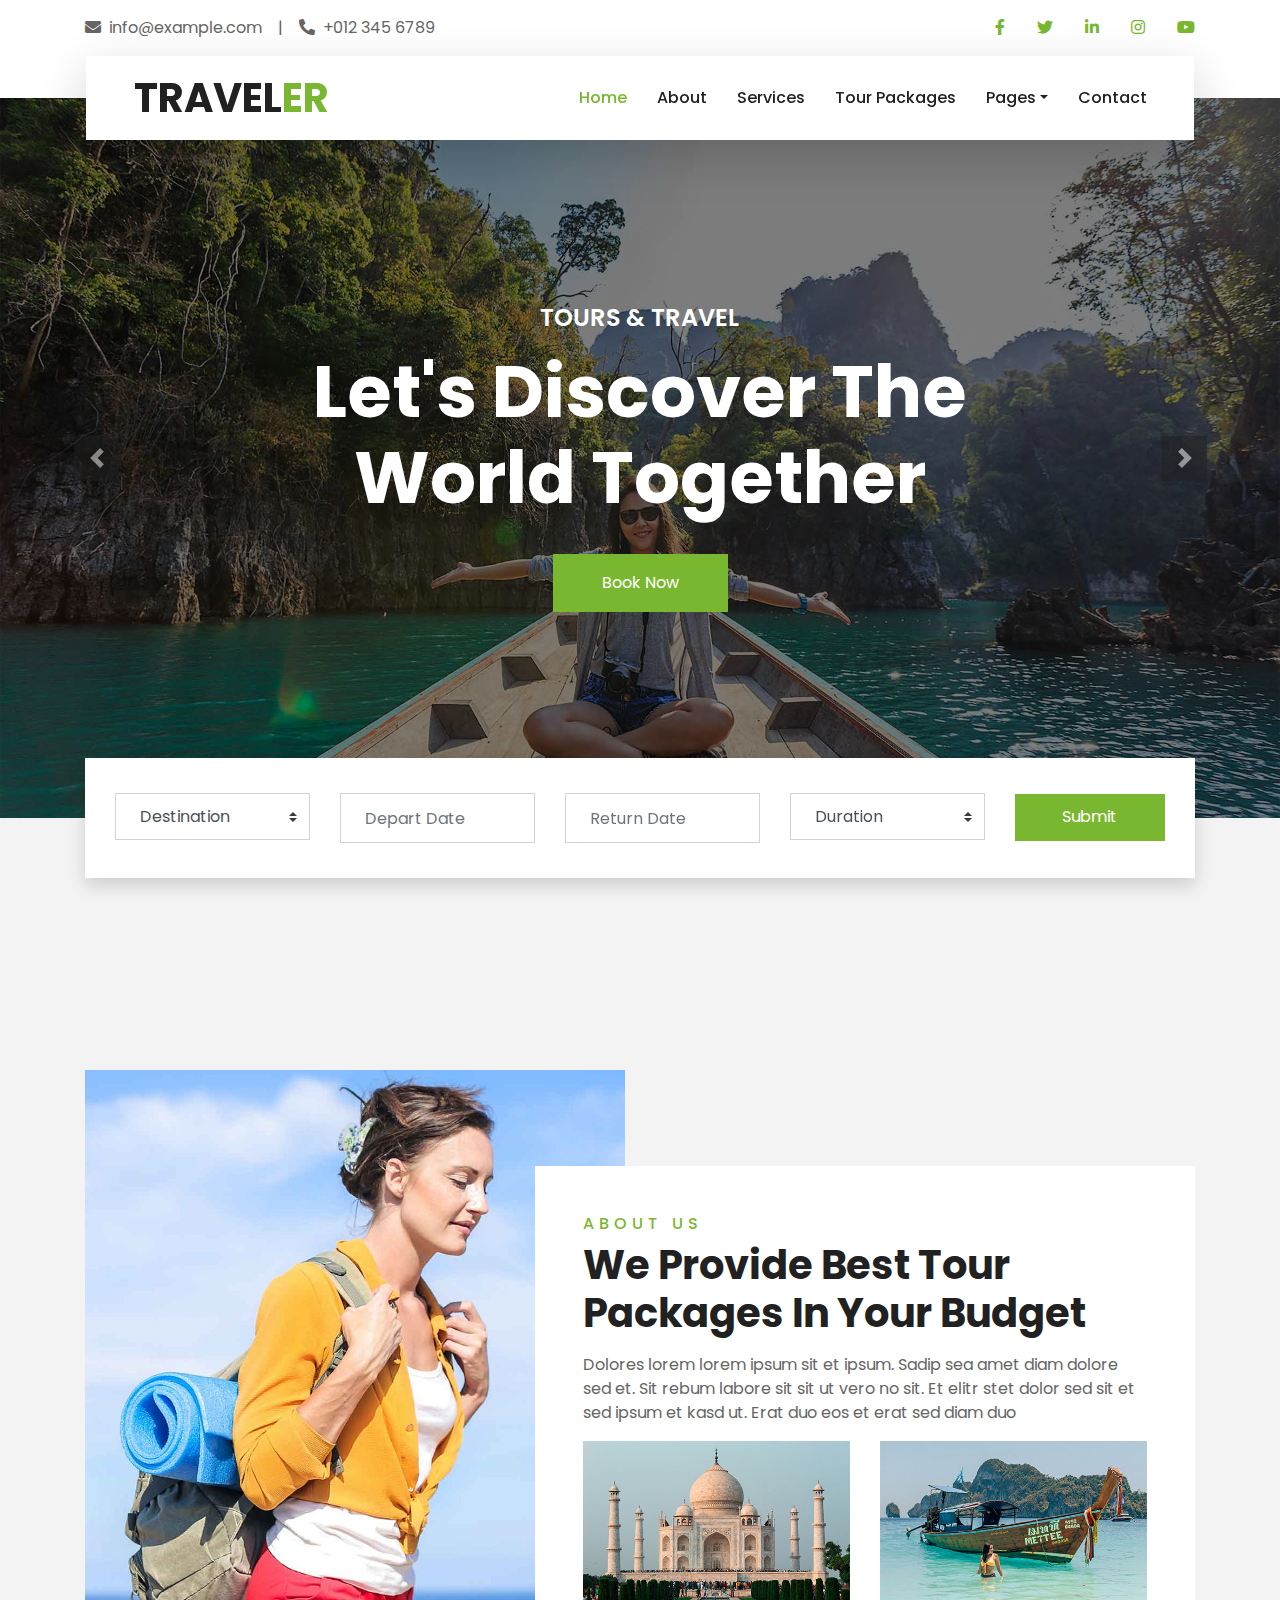
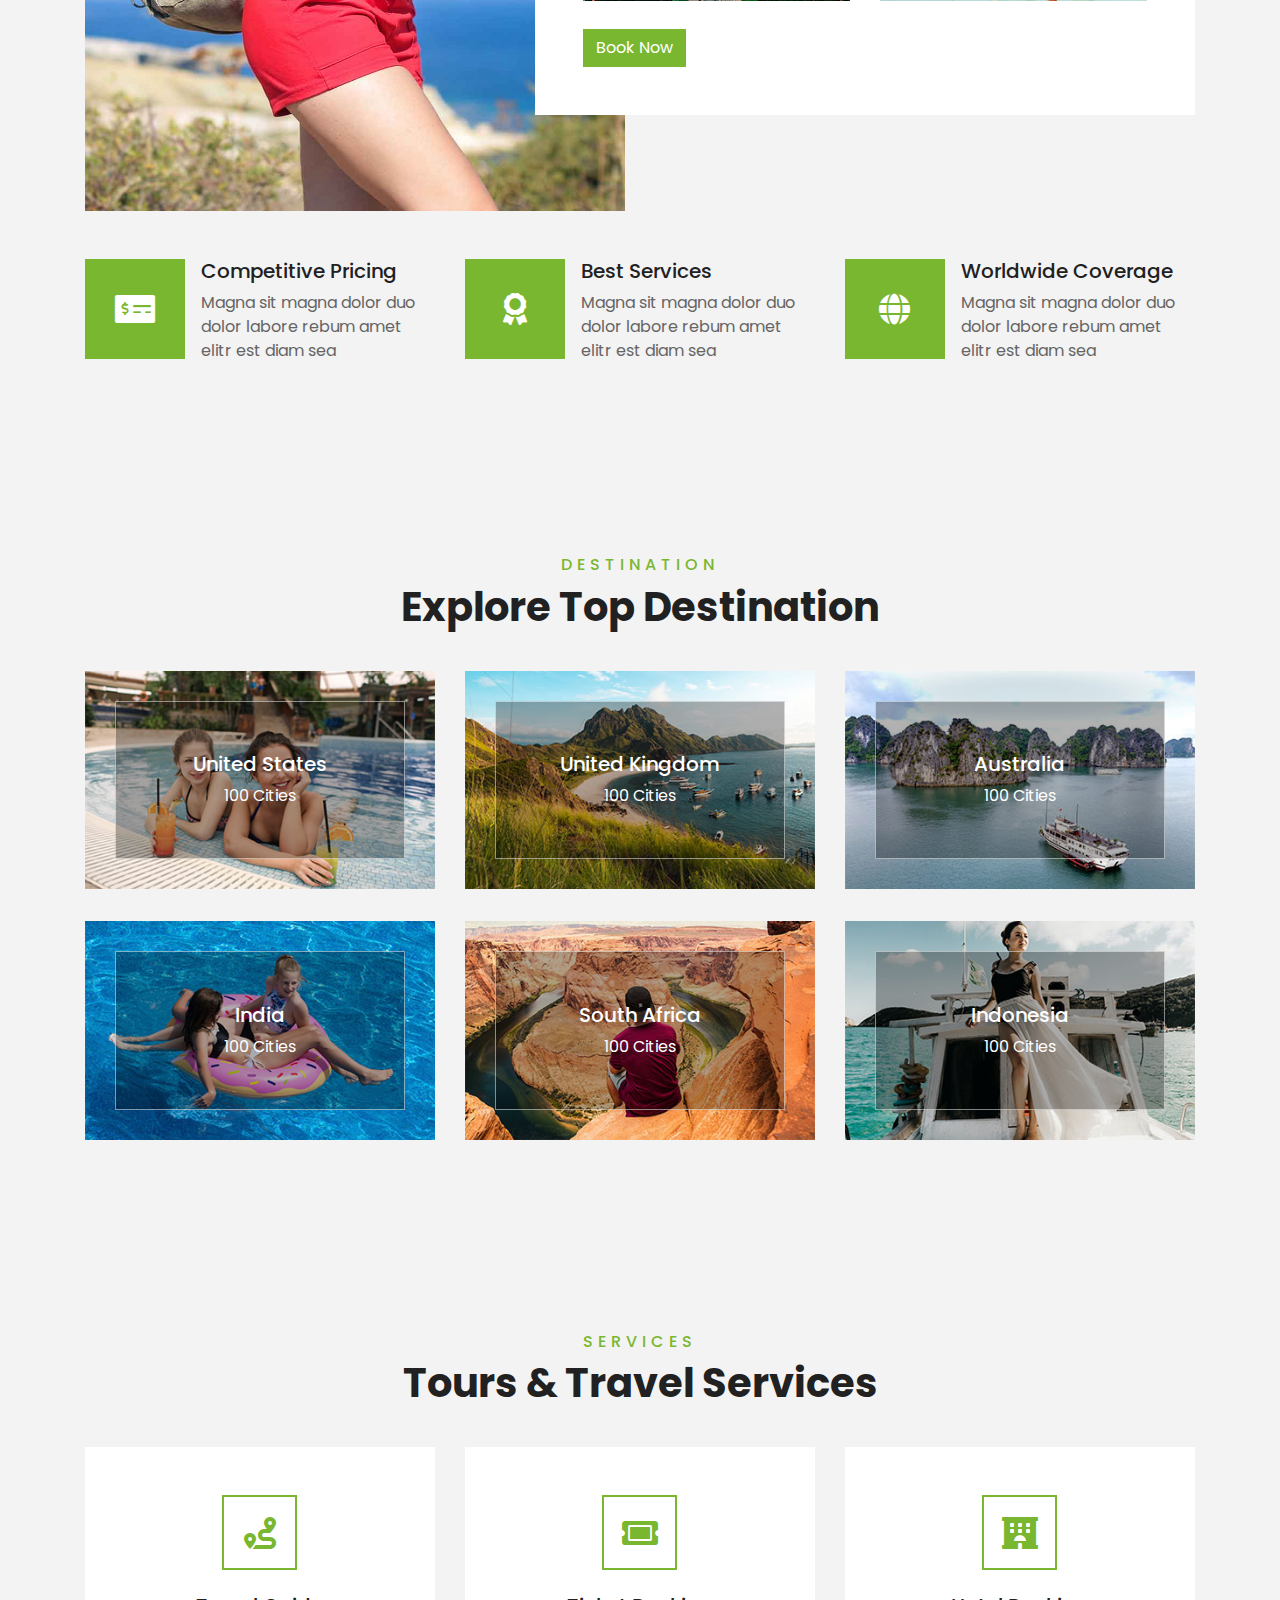
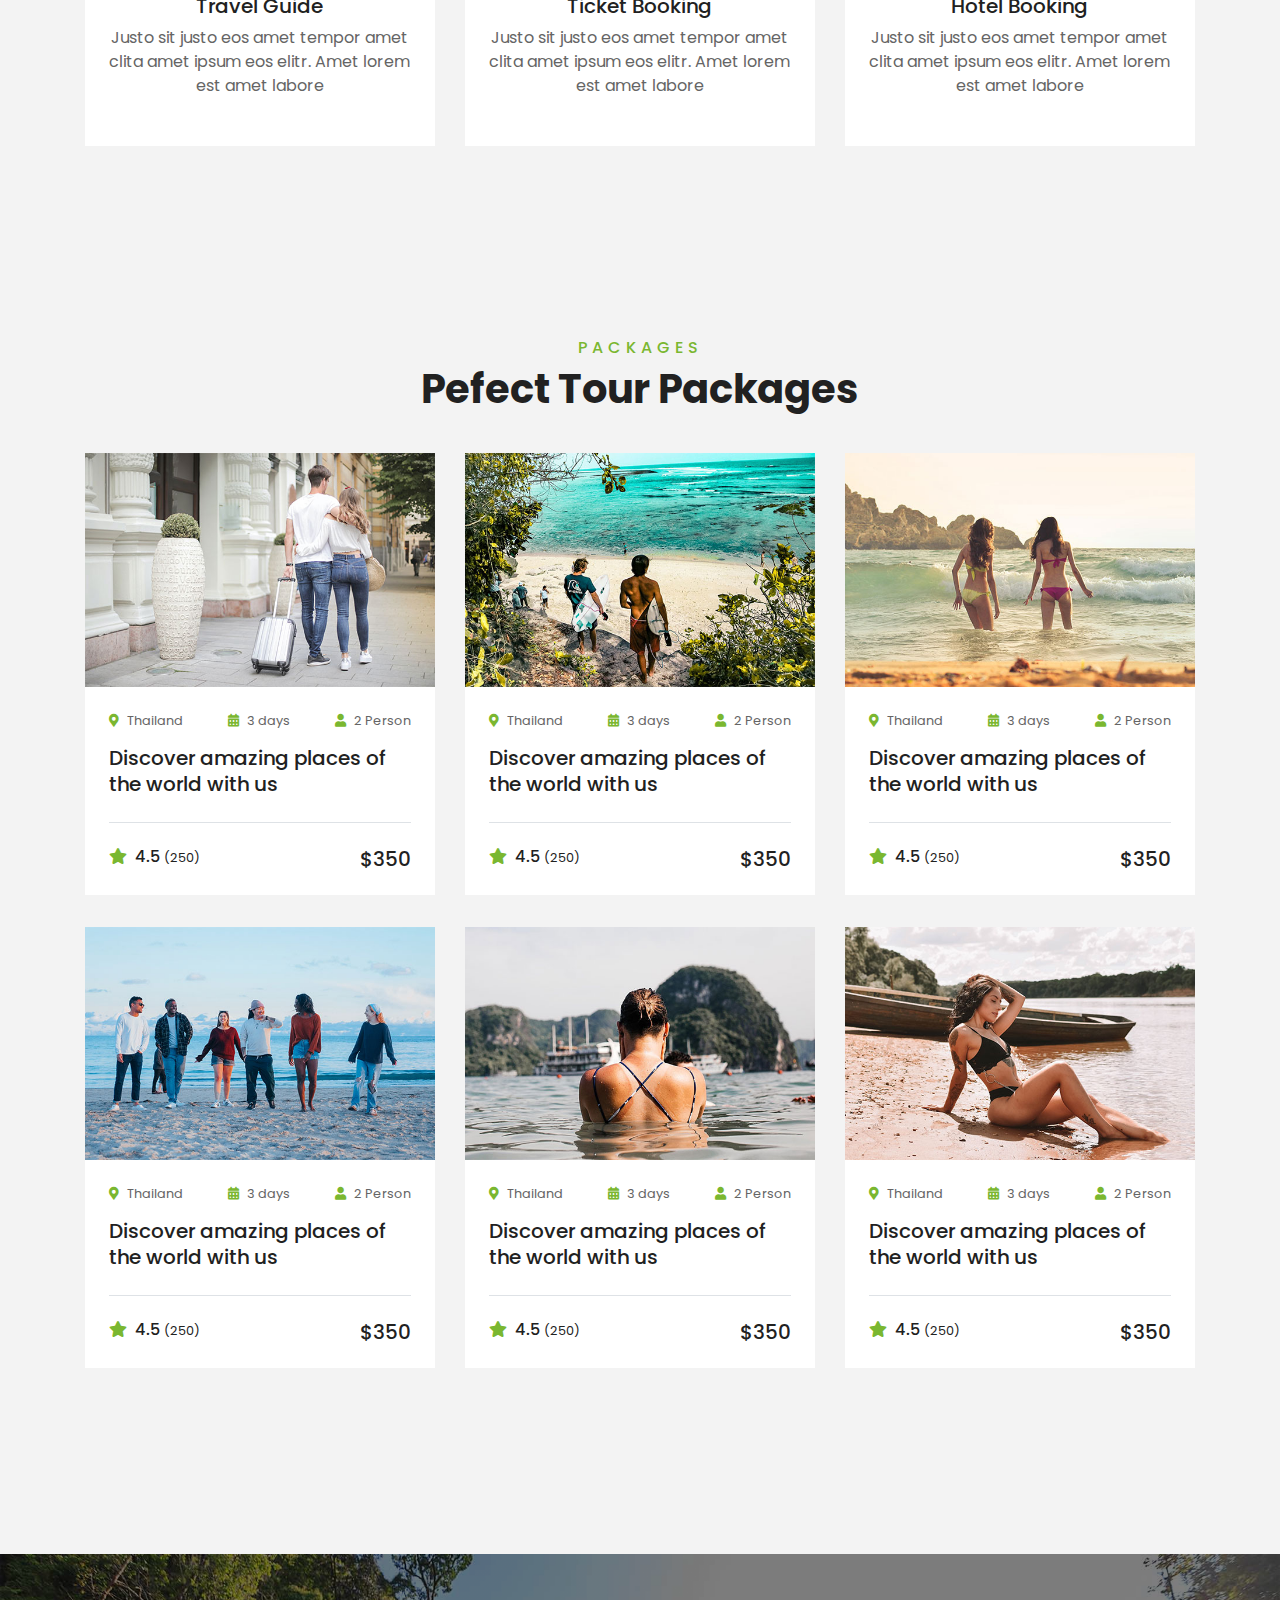
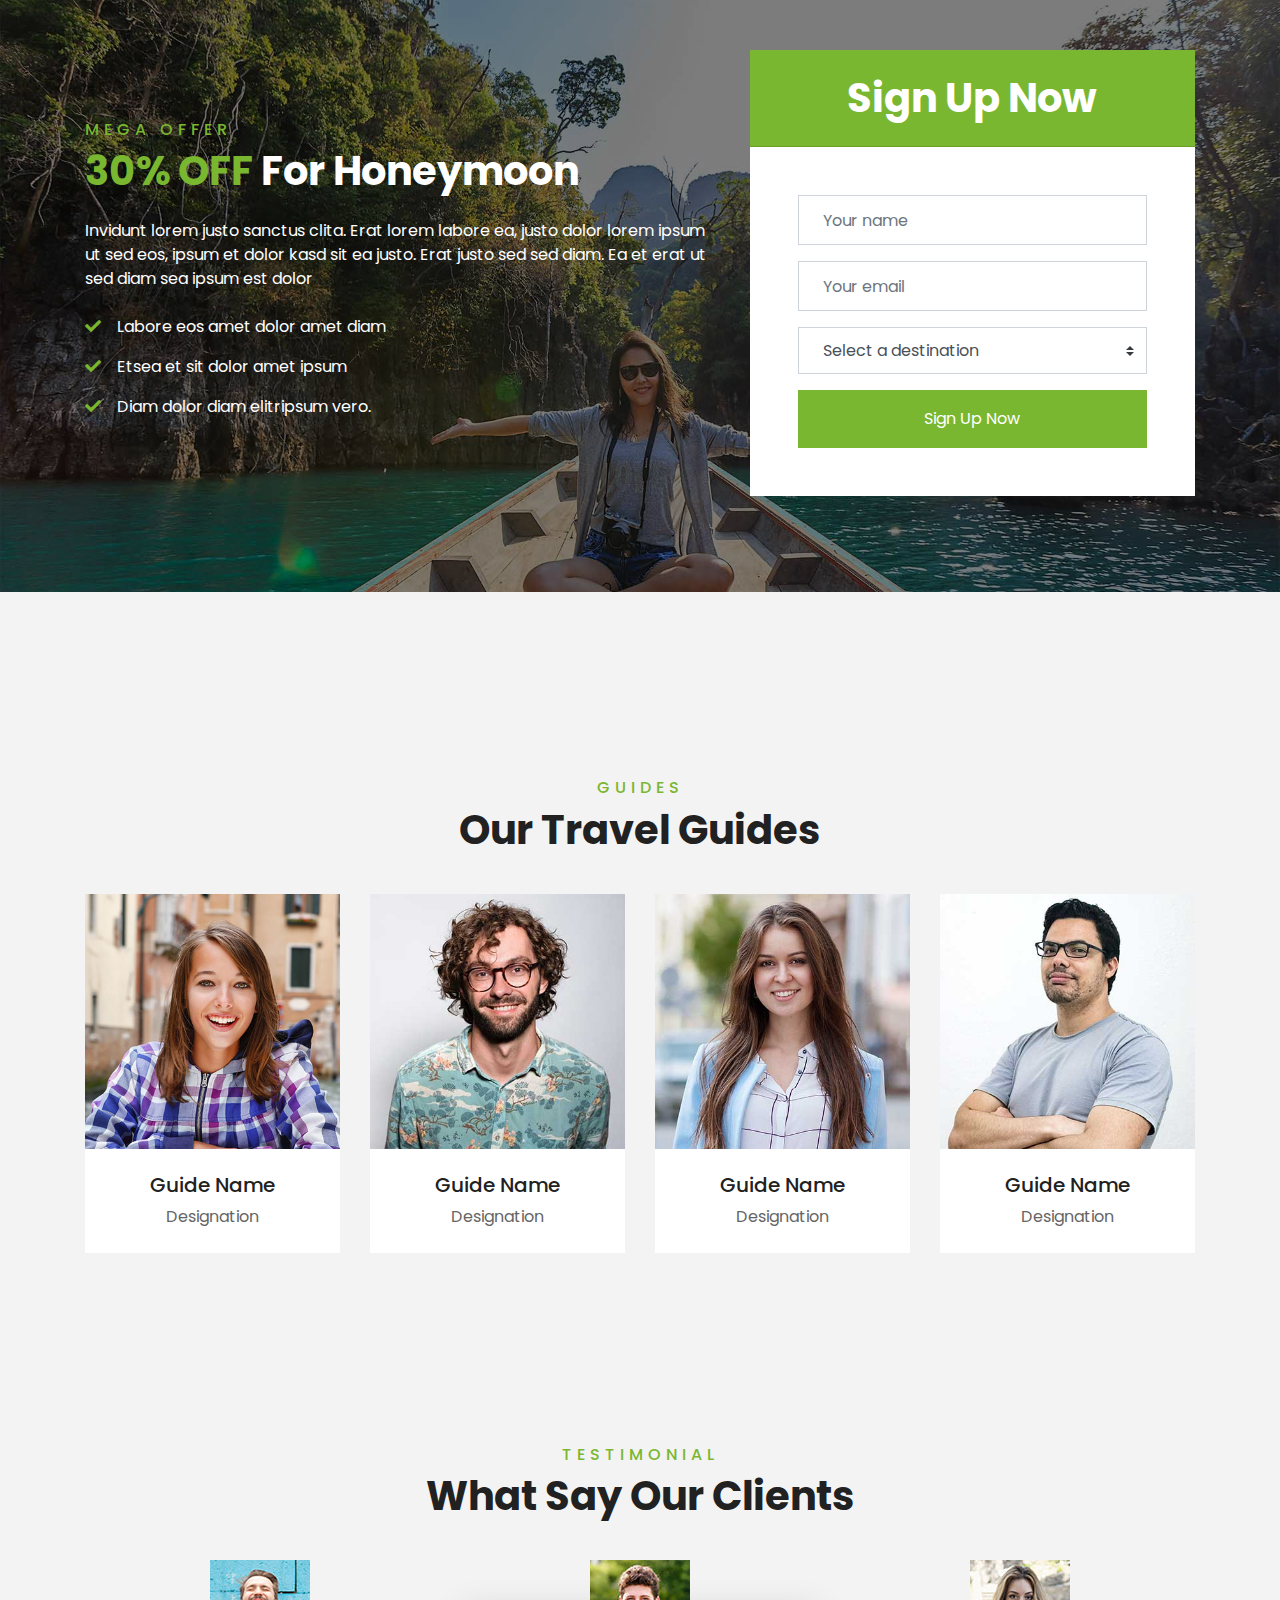
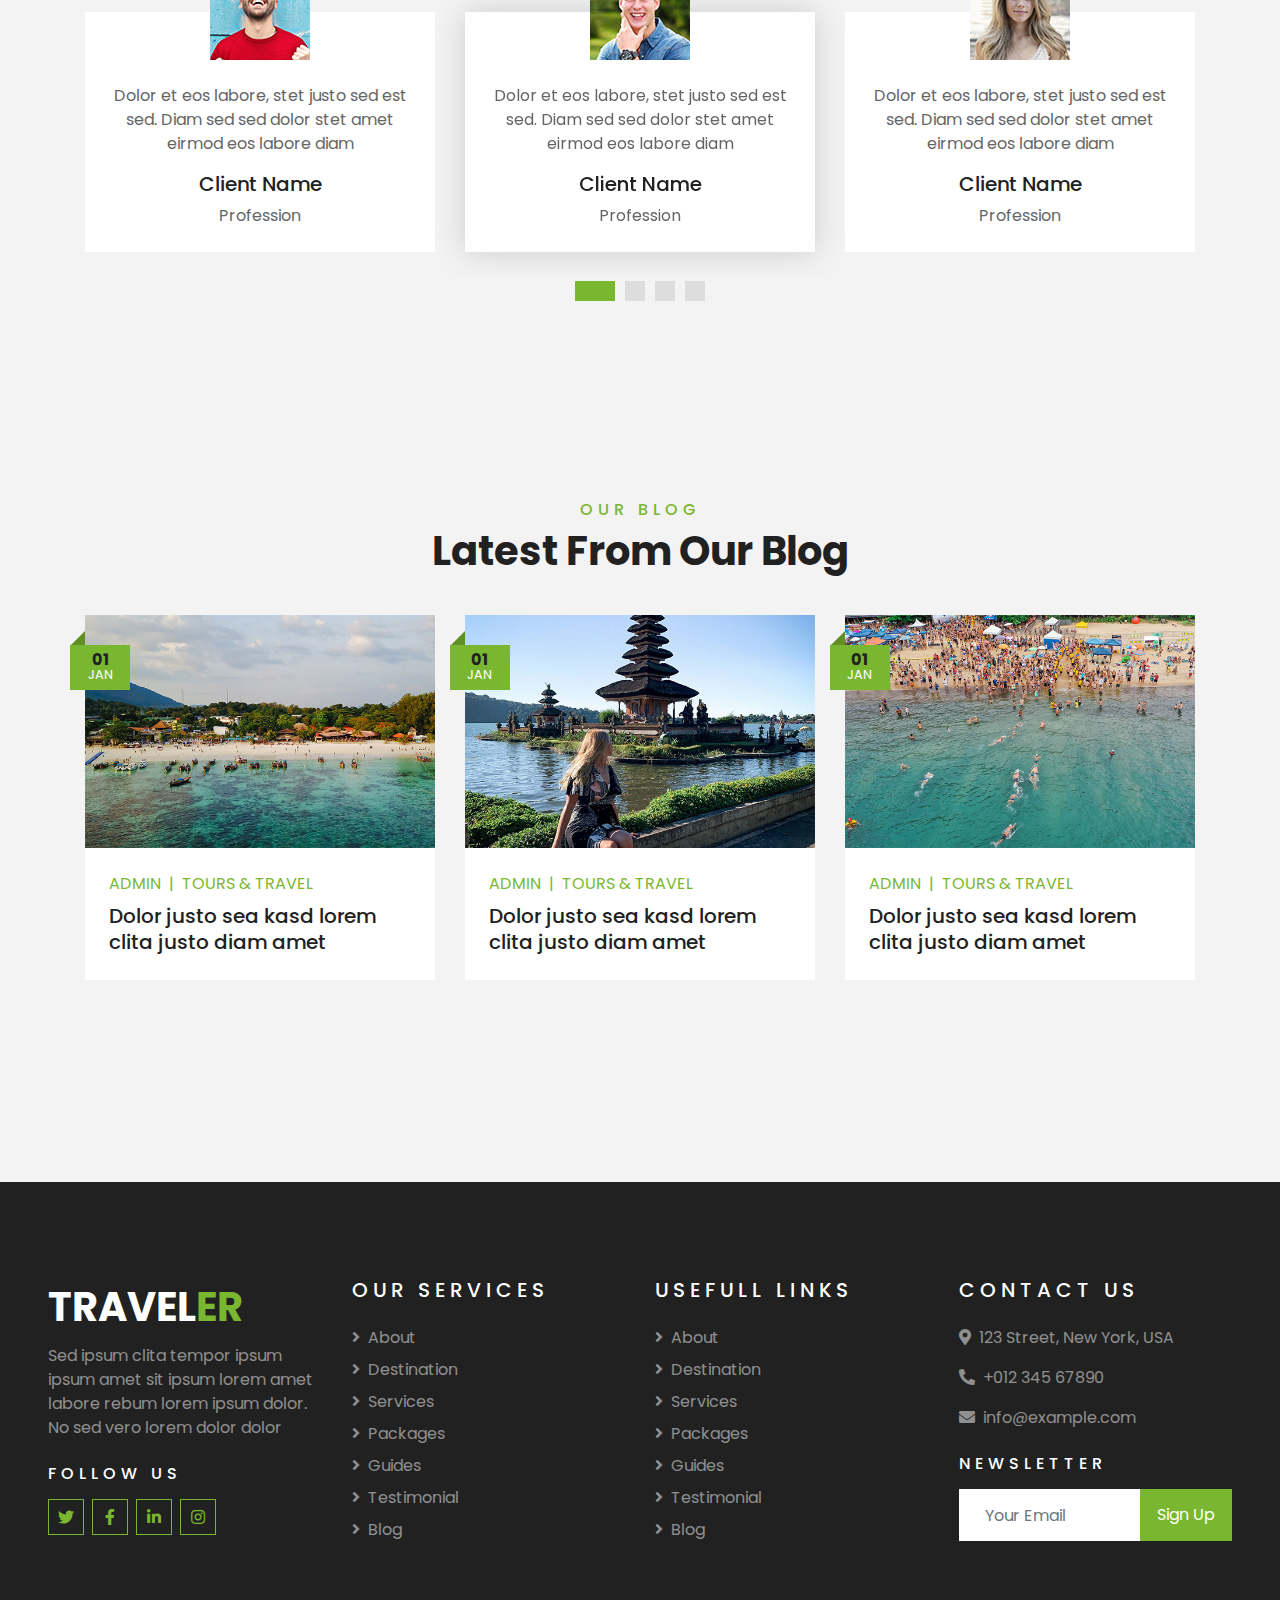
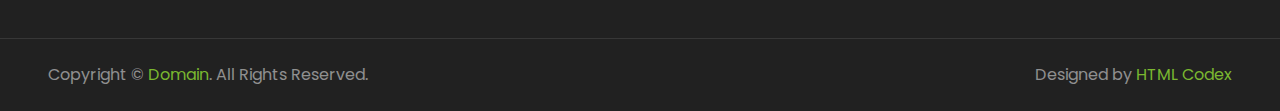
==== index.html @ f23577ac "just a start" ====
<!DOCTYPE html>
<html lang="en">

<head>
    <meta charset="utf-8">
    <title>TRAVELER - Free Travel Website Template</title>
    <meta content="width=device-width, initial-scale=1.0" name="viewport">
    <meta content="Free HTML Templates" name="keywords">
    <meta content="Free HTML Templates" name="description">

    <!-- Favicon -->
    <link href="img/favicon.ico" rel="icon">

    <!-- Google Web Fonts -->
    <link rel="preconnect" href="https://fonts.gstatic.com">
    <link href="https://fonts.googleapis.com/css2?family=Poppins:wght@400;500;600;700&display=swap" rel="stylesheet"> 

    <!-- Font Awesome -->
    <link href="https://cdnjs.cloudflare.com/ajax/libs/font-awesome/5.10.0/css/all.min.css" rel="stylesheet">

    <!-- Libraries Stylesheet -->
    <link href="lib/owlcarousel/assets/owl.carousel.min.css" rel="stylesheet">
    <link href="lib/tempusdominus/css/tempusdominus-bootstrap-4.min.css" rel="stylesheet" />

    <!-- Customized Bootstrap Stylesheet -->
    <link href="css/style.css" rel="stylesheet">
</head>

<body>
    <!-- Topbar Start -->
    <div class="container-fluid bg-light pt-3 d-none d-lg-block">
        <div class="container">
            <div class="row">
                <div class="col-lg-6 text-center text-lg-left mb-2 mb-lg-0">
                    <div class="d-inline-flex align-items-center">
                        <p><i class="fa fa-envelope mr-2"></i>info@example.com</p>
                        <p class="text-body px-3">|</p>
                        <p><i class="fa fa-phone-alt mr-2"></i>+012 345 6789</p>
                    </div>
                </div>
                <div class="col-lg-6 text-center text-lg-right">
                    <div class="d-inline-flex align-items-center">
                        <a class="text-primary px-3" href="">
                            <i class="fab fa-facebook-f"></i>
                        </a>
                        <a class="text-primary px-3" href="">
                            <i class="fab fa-twitter"></i>
                        </a>
                        <a class="text-primary px-3" href="">
                            <i class="fab fa-linkedin-in"></i>
                        </a>
                        <a class="text-primary px-3" href="">
                            <i class="fab fa-instagram"></i>
                        </a>
                        <a class="text-primary pl-3" href="">
                            <i class="fab fa-youtube"></i>
                        </a>
                    </div>
                </div>
            </div>
        </div>
    </div>
    <!-- Topbar End -->


    <!-- Navbar Start -->
    <div class="container-fluid position-relative nav-bar p-0">
        <div class="container-lg position-relative p-0 px-lg-3" style="z-index: 9;">
            <nav class="navbar navbar-expand-lg bg-light navbar-light shadow-lg py-3 py-lg-0 pl-3 pl-lg-5">
                <a href="" class="navbar-brand">
                    <h1 class="m-0 text-primary"><span class="text-dark">TRAVEL</span>ER</h1>
                </a>
                <button type="button" class="navbar-toggler" data-toggle="collapse" data-target="#navbarCollapse">
                    <span class="navbar-toggler-icon"></span>
                </button>
                <div class="collapse navbar-collapse justify-content-between px-3" id="navbarCollapse">
                    <div class="navbar-nav ml-auto py-0">
                        <a href="index.html" class="nav-item nav-link active">Home</a>
                        <a href="about.html" class="nav-item nav-link">About</a>
                        <a href="service.html" class="nav-item nav-link">Services</a>
                        <a href="package.html" class="nav-item nav-link">Tour Packages</a>
                        <div class="nav-item dropdown">
                            <a href="#" class="nav-link dropdown-toggle" data-toggle="dropdown">Pages</a>
                            <div class="dropdown-menu border-0 rounded-0 m-0">
                                <a href="blog.html" class="dropdown-item">Blog Grid</a>
                                <a href="single.html" class="dropdown-item">Blog Detail</a>
                                <a href="destination.html" class="dropdown-item">Destination</a>
                                <a href="guide.html" class="dropdown-item">Travel Guides</a>
                                <a href="testimonial.html" class="dropdown-item">Testimonial</a>
                            </div>
                        </div>
                        <a href="contact.html" class="nav-item nav-link">Contact</a>
                    </div>
                </div>
            </nav>
        </div>
    </div>
    <!-- Navbar End -->


    <!-- Carousel Start -->
    <div class="container-fluid p-0">
        <div id="header-carousel" class="carousel slide" data-ride="carousel">
            <div class="carousel-inner">
                <div class="carousel-item active">
                    <img class="w-100" src="img/carousel-1.jpg" alt="Image">
                    <div class="carousel-caption d-flex flex-column align-items-center justify-content-center">
                        <div class="p-3" style="max-width: 900px;">
                            <h4 class="text-white text-uppercase mb-md-3">Tours & Travel</h4>
                            <h1 class="display-3 text-white mb-md-4">Let's Discover The World Together</h1>
                            <a href="" class="btn btn-primary py-md-3 px-md-5 mt-2">Book Now</a>
                        </div>
                    </div>
                </div>
                <div class="carousel-item">
                    <img class="w-100" src="img/carousel-2.jpg" alt="Image">
                    <div class="carousel-caption d-flex flex-column align-items-center justify-content-center">
                        <div class="p-3" style="max-width: 900px;">
                            <h4 class="text-white text-uppercase mb-md-3">Tours & Travel</h4>
                            <h1 class="display-3 text-white mb-md-4">Discover Amazing Places With Us</h1>
                            <a href="" class="btn btn-primary py-md-3 px-md-5 mt-2">Book Now</a>
                        </div>
                    </div>
                </div>
            </div>
            <a class="carousel-control-prev" href="#header-carousel" data-slide="prev">
                <div class="btn btn-dark" style="width: 45px; height: 45px;">
                    <span class="carousel-control-prev-icon mb-n2"></span>
                </div>
            </a>
            <a class="carousel-control-next" href="#header-carousel" data-slide="next">
                <div class="btn btn-dark" style="width: 45px; height: 45px;">
                    <span class="carousel-control-next-icon mb-n2"></span>
                </div>
            </a>
        </div>
    </div>
    <!-- Carousel End -->


    <!-- Booking Start -->
    <div class="container-fluid booking mt-5 pb-5">
        <div class="container pb-5">
            <div class="bg-light shadow" style="padding: 30px;">
                <div class="row align-items-center" style="min-height: 60px;">
                    <div class="col-md-10">
                        <div class="row">
                            <div class="col-md-3">
                                <div class="mb-3 mb-md-0">
                                    <select class="custom-select px-4" style="height: 47px;">
                                        <option selected>Destination</option>
                                        <option value="1">Destination 1</option>
                                        <option value="2">Destination 1</option>
                                        <option value="3">Destination 1</option>
                                    </select>
                                </div>
                            </div>
                            <div class="col-md-3">
                                <div class="mb-3 mb-md-0">
                                    <div class="date" id="date1" data-target-input="nearest">
                                        <input type="text" class="form-control p-4 datetimepicker-input" placeholder="Depart Date" data-target="#date1" data-toggle="datetimepicker"/>
                                    </div>
                                </div>
                            </div>
                            <div class="col-md-3">
                                <div class="mb-3 mb-md-0">
                                    <div class="date" id="date2" data-target-input="nearest">
                                        <input type="text" class="form-control p-4 datetimepicker-input" placeholder="Return Date" data-target="#date2" data-toggle="datetimepicker"/>
                                    </div>
                                </div>
                            </div>
                            <div class="col-md-3">
                                <div class="mb-3 mb-md-0">
                                    <select class="custom-select px-4" style="height: 47px;">
                                        <option selected>Duration</option>
                                        <option value="1">Duration 1</option>
                                        <option value="2">Duration 1</option>
                                        <option value="3">Duration 1</option>
                                    </select>
                                </div>
                            </div>
                        </div>
                    </div>
                    <div class="col-md-2">
                        <button class="btn btn-primary btn-block" type="submit" style="height: 47px; margin-top: -2px;">Submit</button>
                    </div>
                </div>
            </div>
        </div>
    </div>
    <!-- Booking End -->


    <!-- About Start -->
    <div class="container-fluid py-5">
        <div class="container pt-5">
            <div class="row">
                <div class="col-lg-6" style="min-height: 500px;">
                    <div class="position-relative h-100">
                        <img class="position-absolute w-100 h-100" src="img/about.jpg" style="object-fit: cover;">
                    </div>
                </div>
                <div class="col-lg-6 pt-5 pb-lg-5">
                    <div class="about-text bg-white p-4 p-lg-5 my-lg-5">
                        <h6 class="text-primary text-uppercase" style="letter-spacing: 5px;">About Us</h6>
                        <h1 class="mb-3">We Provide Best Tour Packages In Your Budget</h1>
                        <p>Dolores lorem lorem ipsum sit et ipsum. Sadip sea amet diam dolore sed et. Sit rebum labore sit sit ut vero no sit. Et elitr stet dolor sed sit et sed ipsum et kasd ut. Erat duo eos et erat sed diam duo</p>
                        <div class="row mb-4">
                            <div class="col-6">
                                <img class="img-fluid" src="img/about-1.jpg" alt="">
                            </div>
                            <div class="col-6">
                                <img class="img-fluid" src="img/about-2.jpg" alt="">
                            </div>
                        </div>
                        <a href="" class="btn btn-primary mt-1">Book Now</a>
                    </div>
                </div>
            </div>
        </div>
    </div>
    <!-- About End -->


    <!-- Feature Start -->
    <div class="container-fluid pb-5">
        <div class="container pb-5">
            <div class="row">
                <div class="col-md-4">
                    <div class="d-flex mb-4 mb-lg-0">
                        <div class="d-flex flex-shrink-0 align-items-center justify-content-center bg-primary mr-3" style="height: 100px; width: 100px;">
                            <i class="fa fa-2x fa-money-check-alt text-white"></i>
                        </div>
                        <div class="d-flex flex-column">
                            <h5 class="">Competitive Pricing</h5>
                            <p class="m-0">Magna sit magna dolor duo dolor labore rebum amet elitr est diam sea</p>
                        </div>
                    </div>
                </div>
                <div class="col-md-4">
                    <div class="d-flex mb-4 mb-lg-0">
                        <div class="d-flex flex-shrink-0 align-items-center justify-content-center bg-primary mr-3" style="height: 100px; width: 100px;">
                            <i class="fa fa-2x fa-award text-white"></i>
                        </div>
                        <div class="d-flex flex-column">
                            <h5 class="">Best Services</h5>
                            <p class="m-0">Magna sit magna dolor duo dolor labore rebum amet elitr est diam sea</p>
                        </div>
                    </div>
                </div>
                <div class="col-md-4">
                    <div class="d-flex mb-4 mb-lg-0">
                        <div class="d-flex flex-shrink-0 align-items-center justify-content-center bg-primary mr-3" style="height: 100px; width: 100px;">
                            <i class="fa fa-2x fa-globe text-white"></i>
                        </div>
                        <div class="d-flex flex-column">
                            <h5 class="">Worldwide Coverage</h5>
                            <p class="m-0">Magna sit magna dolor duo dolor labore rebum amet elitr est diam sea</p>
                        </div>
                    </div>
                </div>
            </div>
        </div>
    </div>
    <!-- Feature End -->


    <!-- Destination Start -->
    <div class="container-fluid py-5">
        <div class="container pt-5 pb-3">
            <div class="text-center mb-3 pb-3">
                <h6 class="text-primary text-uppercase" style="letter-spacing: 5px;">Destination</h6>
                <h1>Explore Top Destination</h1>
            </div>
            <div class="row">
                <div class="col-lg-4 col-md-6 mb-4">
                    <div class="destination-item position-relative overflow-hidden mb-2">
                        <img class="img-fluid" src="img/destination-1.jpg" alt="">
                        <a class="destination-overlay text-white text-decoration-none" href="">
                            <h5 class="text-white">United States</h5>
                            <span>100 Cities</span>
                        </a>
                    </div>
                </div>
                <div class="col-lg-4 col-md-6 mb-4">
                    <div class="destination-item position-relative overflow-hidden mb-2">
                        <img class="img-fluid" src="img/destination-2.jpg" alt="">
                        <a class="destination-overlay text-white text-decoration-none" href="">
                            <h5 class="text-white">United Kingdom</h5>
                            <span>100 Cities</span>
                        </a>
                    </div>
                </div>
                <div class="col-lg-4 col-md-6 mb-4">
                    <div class="destination-item position-relative overflow-hidden mb-2">
                        <img class="img-fluid" src="img/destination-3.jpg" alt="">
                        <a class="destination-overlay text-white text-decoration-none" href="">
                            <h5 class="text-white">Australia</h5>
                            <span>100 Cities</span>
                        </a>
                    </div>
                </div>
                <div class="col-lg-4 col-md-6 mb-4">
                    <div class="destination-item position-relative overflow-hidden mb-2">
                        <img class="img-fluid" src="img/destination-4.jpg" alt="">
                        <a class="destination-overlay text-white text-decoration-none" href="">
                            <h5 class="text-white">India</h5>
                            <span>100 Cities</span>
                        </a>
                    </div>
                </div>
                <div class="col-lg-4 col-md-6 mb-4">
                    <div class="destination-item position-relative overflow-hidden mb-2">
                        <img class="img-fluid" src="img/destination-5.jpg" alt="">
                        <a class="destination-overlay text-white text-decoration-none" href="">
                            <h5 class="text-white">South Africa</h5>
                            <span>100 Cities</span>
                        </a>
                    </div>
                </div>
                <div class="col-lg-4 col-md-6 mb-4">
                    <div class="destination-item position-relative overflow-hidden mb-2">
                        <img class="img-fluid" src="img/destination-6.jpg" alt="">
                        <a class="destination-overlay text-white text-decoration-none" href="">
                            <h5 class="text-white">Indonesia</h5>
                            <span>100 Cities</span>
                        </a>
                    </div>
                </div>
            </div>
        </div>
    </div>
    <!-- Destination Start -->


    <!-- Service Start -->
    <div class="container-fluid py-5">
        <div class="container pt-5 pb-3">
            <div class="text-center mb-3 pb-3">
                <h6 class="text-primary text-uppercase" style="letter-spacing: 5px;">Services</h6>
                <h1>Tours & Travel Services</h1>
            </div>
            <div class="row">
                <div class="col-lg-4 col-md-6 mb-4">
                    <div class="service-item bg-white text-center mb-2 py-5 px-4">
                        <i class="fa fa-2x fa-route mx-auto mb-4"></i>
                        <h5 class="mb-2">Travel Guide</h5>
                        <p class="m-0">Justo sit justo eos amet tempor amet clita amet ipsum eos elitr. Amet lorem est amet labore</p>
                    </div>
                </div>
                <div class="col-lg-4 col-md-6 mb-4">
                    <div class="service-item bg-white text-center mb-2 py-5 px-4">
                        <i class="fa fa-2x fa-ticket-alt mx-auto mb-4"></i>
                        <h5 class="mb-2">Ticket Booking</h5>
                        <p class="m-0">Justo sit justo eos amet tempor amet clita amet ipsum eos elitr. Amet lorem est amet labore</p>
                    </div>
                </div>
                <div class="col-lg-4 col-md-6 mb-4">
                    <div class="service-item bg-white text-center mb-2 py-5 px-4">
                        <i class="fa fa-2x fa-hotel mx-auto mb-4"></i>
                        <h5 class="mb-2">Hotel Booking</h5>
                        <p class="m-0">Justo sit justo eos amet tempor amet clita amet ipsum eos elitr. Amet lorem est amet labore</p>
                    </div>
                </div>
            </div>
        </div>
    </div>
    <!-- Service End -->


    <!-- Packages Start -->
    <div class="container-fluid py-5">
        <div class="container pt-5 pb-3">
            <div class="text-center mb-3 pb-3">
                <h6 class="text-primary text-uppercase" style="letter-spacing: 5px;">Packages</h6>
                <h1>Pefect Tour Packages</h1>
            </div>
            <div class="row">
                <div class="col-lg-4 col-md-6 mb-4">
                    <div class="package-item bg-white mb-2">
                        <img class="img-fluid" src="img/package-1.jpg" alt="">
                        <div class="p-4">
                            <div class="d-flex justify-content-between mb-3">
                                <small class="m-0"><i class="fa fa-map-marker-alt text-primary mr-2"></i>Thailand</small>
                                <small class="m-0"><i class="fa fa-calendar-alt text-primary mr-2"></i>3 days</small>
                                <small class="m-0"><i class="fa fa-user text-primary mr-2"></i>2 Person</small>
                            </div>
                            <a class="h5 text-decoration-none" href="">Discover amazing places of the world with us</a>
                            <div class="border-top mt-4 pt-4">
                                <div class="d-flex justify-content-between">
                                    <h6 class="m-0"><i class="fa fa-star text-primary mr-2"></i>4.5 <small>(250)</small></h6>
                                    <h5 class="m-0">$350</h5>
                                </div>
                            </div>
                        </div>
                    </div>
                </div>
                <div class="col-lg-4 col-md-6 mb-4">
                    <div class="package-item bg-white mb-2">
                        <img class="img-fluid" src="img/package-2.jpg" alt="">
                        <div class="p-4">
                            <div class="d-flex justify-content-between mb-3">
                                <small class="m-0"><i class="fa fa-map-marker-alt text-primary mr-2"></i>Thailand</small>
                                <small class="m-0"><i class="fa fa-calendar-alt text-primary mr-2"></i>3 days</small>
                                <small class="m-0"><i class="fa fa-user text-primary mr-2"></i>2 Person</small>
                            </div>
                            <a class="h5 text-decoration-none" href="">Discover amazing places of the world with us</a>
                            <div class="border-top mt-4 pt-4">
                                <div class="d-flex justify-content-between">
                                    <h6 class="m-0"><i class="fa fa-star text-primary mr-2"></i>4.5 <small>(250)</small></h6>
                                    <h5 class="m-0">$350</h5>
                                </div>
                            </div>
                        </div>
                    </div>
                </div>
                <div class="col-lg-4 col-md-6 mb-4">
                    <div class="package-item bg-white mb-2">
                        <img class="img-fluid" src="img/package-3.jpg" alt="">
                        <div class="p-4">
                            <div class="d-flex justify-content-between mb-3">
                                <small class="m-0"><i class="fa fa-map-marker-alt text-primary mr-2"></i>Thailand</small>
                                <small class="m-0"><i class="fa fa-calendar-alt text-primary mr-2"></i>3 days</small>
                                <small class="m-0"><i class="fa fa-user text-primary mr-2"></i>2 Person</small>
                            </div>
                            <a class="h5 text-decoration-none" href="">Discover amazing places of the world with us</a>
                            <div class="border-top mt-4 pt-4">
                                <div class="d-flex justify-content-between">
                                    <h6 class="m-0"><i class="fa fa-star text-primary mr-2"></i>4.5 <small>(250)</small></h6>
                                    <h5 class="m-0">$350</h5>
                                </div>
                            </div>
                        </div>
                    </div>
                </div>
                <div class="col-lg-4 col-md-6 mb-4">
                    <div class="package-item bg-white mb-2">
                        <img class="img-fluid" src="img/package-4.jpg" alt="">
                        <div class="p-4">
                            <div class="d-flex justify-content-between mb-3">
                                <small class="m-0"><i class="fa fa-map-marker-alt text-primary mr-2"></i>Thailand</small>
                                <small class="m-0"><i class="fa fa-calendar-alt text-primary mr-2"></i>3 days</small>
                                <small class="m-0"><i class="fa fa-user text-primary mr-2"></i>2 Person</small>
                            </div>
                            <a class="h5 text-decoration-none" href="">Discover amazing places of the world with us</a>
                            <div class="border-top mt-4 pt-4">
                                <div class="d-flex justify-content-between">
                                    <h6 class="m-0"><i class="fa fa-star text-primary mr-2"></i>4.5 <small>(250)</small></h6>
                                    <h5 class="m-0">$350</h5>
                                </div>
                            </div>
                        </div>
                    </div>
                </div>
                <div class="col-lg-4 col-md-6 mb-4">
                    <div class="package-item bg-white mb-2">
                        <img class="img-fluid" src="img/package-5.jpg" alt="">
                        <div class="p-4">
                            <div class="d-flex justify-content-between mb-3">
                                <small class="m-0"><i class="fa fa-map-marker-alt text-primary mr-2"></i>Thailand</small>
                                <small class="m-0"><i class="fa fa-calendar-alt text-primary mr-2"></i>3 days</small>
                                <small class="m-0"><i class="fa fa-user text-primary mr-2"></i>2 Person</small>
                            </div>
                            <a class="h5 text-decoration-none" href="">Discover amazing places of the world with us</a>
                            <div class="border-top mt-4 pt-4">
                                <div class="d-flex justify-content-between">
                                    <h6 class="m-0"><i class="fa fa-star text-primary mr-2"></i>4.5 <small>(250)</small></h6>
                                    <h5 class="m-0">$350</h5>
                                </div>
                            </div>
                        </div>
                    </div>
                </div>
                <div class="col-lg-4 col-md-6 mb-4">
                    <div class="package-item bg-white mb-2">
                        <img class="img-fluid" src="img/package-6.jpg" alt="">
                        <div class="p-4">
                            <div class="d-flex justify-content-between mb-3">
                                <small class="m-0"><i class="fa fa-map-marker-alt text-primary mr-2"></i>Thailand</small>
                                <small class="m-0"><i class="fa fa-calendar-alt text-primary mr-2"></i>3 days</small>
                                <small class="m-0"><i class="fa fa-user text-primary mr-2"></i>2 Person</small>
                            </div>
                            <a class="h5 text-decoration-none" href="">Discover amazing places of the world with us</a>
                            <div class="border-top mt-4 pt-4">
                                <div class="d-flex justify-content-between">
                                    <h6 class="m-0"><i class="fa fa-star text-primary mr-2"></i>4.5 <small>(250)</small></h6>
                                    <h5 class="m-0">$350</h5>
                                </div>
                            </div>
                        </div>
                    </div>
                </div>
            </div>
        </div>
    </div>
    <!-- Packages End -->


    <!-- Registration Start -->
    <div class="container-fluid bg-registration py-5" style="margin: 90px 0;">
        <div class="container py-5">
            <div class="row align-items-center">
                <div class="col-lg-7 mb-5 mb-lg-0">
                    <div class="mb-4">
                        <h6 class="text-primary text-uppercase" style="letter-spacing: 5px;">Mega Offer</h6>
                        <h1 class="text-white"><span class="text-primary">30% OFF</span> For Honeymoon</h1>
                    </div>
                    <p class="text-white">Invidunt lorem justo sanctus clita. Erat lorem labore ea, justo dolor lorem ipsum ut sed eos,
                        ipsum et dolor kasd sit ea justo. Erat justo sed sed diam. Ea et erat ut sed diam sea ipsum est
                        dolor</p>
                    <ul class="list-inline text-white m-0">
                        <li class="py-2"><i class="fa fa-check text-primary mr-3"></i>Labore eos amet dolor amet diam</li>
                        <li class="py-2"><i class="fa fa-check text-primary mr-3"></i>Etsea et sit dolor amet ipsum</li>
                        <li class="py-2"><i class="fa fa-check text-primary mr-3"></i>Diam dolor diam elitripsum vero.</li>
                    </ul>
                </div>
                <div class="col-lg-5">
                    <div class="card border-0">
                        <div class="card-header bg-primary text-center p-4">
                            <h1 class="text-white m-0">Sign Up Now</h1>
                        </div>
                        <div class="card-body rounded-bottom bg-white p-5">
                            <form>
                                <div class="form-group">
                                    <input type="text" class="form-control p-4" placeholder="Your name" required="required" />
                                </div>
                                <div class="form-group">
                                    <input type="email" class="form-control p-4" placeholder="Your email" required="required" />
                                </div>
                                <div class="form-group">
                                    <select class="custom-select px-4" style="height: 47px;">
                                        <option selected>Select a destination</option>
                                        <option value="1">destination 1</option>
                                        <option value="2">destination 1</option>
                                        <option value="3">destination 1</option>
                                    </select>
                                </div>
                                <div>
                                    <button class="btn btn-primary btn-block py-3" type="submit">Sign Up Now</button>
                                </div>
                            </form>
                        </div>
                    </div>
                </div>
            </div>
        </div>
    </div>
    <!-- Registration End -->


    <!-- Team Start -->
    <div class="container-fluid py-5">
        <div class="container pt-5 pb-3">
            <div class="text-center mb-3 pb-3">
                <h6 class="text-primary text-uppercase" style="letter-spacing: 5px;">Guides</h6>
                <h1>Our Travel Guides</h1>
            </div>
            <div class="row">
                <div class="col-lg-3 col-md-4 col-sm-6 pb-2">
                    <div class="team-item bg-white mb-4">
                        <div class="team-img position-relative overflow-hidden">
                            <img class="img-fluid w-100" src="img/team-1.jpg" alt="">
                            <div class="team-social">
                                <a class="btn btn-outline-primary btn-square" href=""><i class="fab fa-twitter"></i></a>
                                <a class="btn btn-outline-primary btn-square" href=""><i class="fab fa-facebook-f"></i></a>
                                <a class="btn btn-outline-primary btn-square" href=""><i class="fab fa-instagram"></i></a>
                                <a class="btn btn-outline-primary btn-square" href=""><i class="fab fa-linkedin-in"></i></a>
                            </div>
                        </div>
                        <div class="text-center py-4">
                            <h5 class="text-truncate">Guide Name</h5>
                            <p class="m-0">Designation</p>
                        </div>
                    </div>
                </div>
                <div class="col-lg-3 col-md-4 col-sm-6 pb-2">
                    <div class="team-item bg-white mb-4">
                        <div class="team-img position-relative overflow-hidden">
                            <img class="img-fluid w-100" src="img/team-2.jpg" alt="">
                            <div class="team-social">
                                <a class="btn btn-outline-primary btn-square" href=""><i class="fab fa-twitter"></i></a>
                                <a class="btn btn-outline-primary btn-square" href=""><i class="fab fa-facebook-f"></i></a>
                                <a class="btn btn-outline-primary btn-square" href=""><i class="fab fa-instagram"></i></a>
                                <a class="btn btn-outline-primary btn-square" href=""><i class="fab fa-linkedin-in"></i></a>
                            </div>
                        </div>
                        <div class="text-center py-4">
                            <h5 class="text-truncate">Guide Name</h5>
                            <p class="m-0">Designation</p>
                        </div>
                    </div>
                </div>
                <div class="col-lg-3 col-md-4 col-sm-6 pb-2">
                    <div class="team-item bg-white mb-4">
                        <div class="team-img position-relative overflow-hidden">
                            <img class="img-fluid w-100" src="img/team-3.jpg" alt="">
                            <div class="team-social">
                                <a class="btn btn-outline-primary btn-square" href=""><i class="fab fa-twitter"></i></a>
                                <a class="btn btn-outline-primary btn-square" href=""><i class="fab fa-facebook-f"></i></a>
                                <a class="btn btn-outline-primary btn-square" href=""><i class="fab fa-instagram"></i></a>
                                <a class="btn btn-outline-primary btn-square" href=""><i class="fab fa-linkedin-in"></i></a>
                            </div>
                        </div>
                        <div class="text-center py-4">
                            <h5 class="text-truncate">Guide Name</h5>
                            <p class="m-0">Designation</p>
                        </div>
                    </div>
                </div>
                <div class="col-lg-3 col-md-4 col-sm-6 pb-2">
                    <div class="team-item bg-white mb-4">
                        <div class="team-img position-relative overflow-hidden">
                            <img class="img-fluid w-100" src="img/team-4.jpg" alt="">
                            <div class="team-social">
                                <a class="btn btn-outline-primary btn-square" href=""><i class="fab fa-twitter"></i></a>
                                <a class="btn btn-outline-primary btn-square" href=""><i class="fab fa-facebook-f"></i></a>
                                <a class="btn btn-outline-primary btn-square" href=""><i class="fab fa-instagram"></i></a>
                                <a class="btn btn-outline-primary btn-square" href=""><i class="fab fa-linkedin-in"></i></a>
                            </div>
                        </div>
                        <div class="text-center py-4">
                            <h5 class="text-truncate">Guide Name</h5>
                            <p class="m-0">Designation</p>
                        </div>
                    </div>
                </div>
            </div>
        </div>
    </div>
    <!-- Team End -->


    <!-- Testimonial Start -->
    <div class="container-fluid py-5">
        <div class="container py-5">
            <div class="text-center mb-3 pb-3">
                <h6 class="text-primary text-uppercase" style="letter-spacing: 5px;">Testimonial</h6>
                <h1>What Say Our Clients</h1>
            </div>
            <div class="owl-carousel testimonial-carousel">
                <div class="text-center pb-4">
                    <img class="img-fluid mx-auto" src="img/testimonial-1.jpg" style="width: 100px; height: 100px;" >
                    <div class="testimonial-text bg-white p-4 mt-n5">
                        <p class="mt-5">Dolor et eos labore, stet justo sed est sed. Diam sed sed dolor stet amet eirmod eos labore diam
                        </p>
                        <h5 class="text-truncate">Client Name</h5>
                        <span>Profession</span>
                    </div>
                </div>
                <div class="text-center">
                    <img class="img-fluid mx-auto" src="img/testimonial-2.jpg" style="width: 100px; height: 100px;" >
                    <div class="testimonial-text bg-white p-4 mt-n5">
                        <p class="mt-5">Dolor et eos labore, stet justo sed est sed. Diam sed sed dolor stet amet eirmod eos labore diam
                        </p>
                        <h5 class="text-truncate">Client Name</h5>
                        <span>Profession</span>
                    </div>
                </div>
                <div class="text-center">
                    <img class="img-fluid mx-auto" src="img/testimonial-3.jpg" style="width: 100px; height: 100px;" >
                    <div class="testimonial-text bg-white p-4 mt-n5">
                        <p class="mt-5">Dolor et eos labore, stet justo sed est sed. Diam sed sed dolor stet amet eirmod eos labore diam
                        </p>
                        <h5 class="text-truncate">Client Name</h5>
                        <span>Profession</span>
                    </div>
                </div>
                <div class="text-center">
                    <img class="img-fluid mx-auto" src="img/testimonial-4.jpg" style="width: 100px; height: 100px;" >
                    <div class="testimonial-text bg-white p-4 mt-n5">
                        <p class="mt-5">Dolor et eos labore, stet justo sed est sed. Diam sed sed dolor stet amet eirmod eos labore diam
                        </p>
                        <h5 class="text-truncate">Client Name</h5>
                        <span>Profession</span>
                    </div>
                </div>
            </div>
        </div>
    </div>
    <!-- Testimonial End -->


    <!-- Blog Start -->
    <div class="container-fluid py-5">
        <div class="container pt-5 pb-3">
            <div class="text-center mb-3 pb-3">
                <h6 class="text-primary text-uppercase" style="letter-spacing: 5px;">Our Blog</h6>
                <h1>Latest From Our Blog</h1>
            </div>
            <div class="row pb-3">
                <div class="col-lg-4 col-md-6 mb-4 pb-2">
                    <div class="blog-item">
                        <div class="position-relative">
                            <img class="img-fluid w-100" src="img/blog-1.jpg" alt="">
                            <div class="blog-date">
                                <h6 class="font-weight-bold mb-n1">01</h6>
                                <small class="text-white text-uppercase">Jan</small>
                            </div>
                        </div>
                        <div class="bg-white p-4">
                            <div class="d-flex mb-2">
                                <a class="text-primary text-uppercase text-decoration-none" href="">Admin</a>
                                <span class="text-primary px-2">|</span>
                                <a class="text-primary text-uppercase text-decoration-none" href="">Tours & Travel</a>
                            </div>
                            <a class="h5 m-0 text-decoration-none" href="">Dolor justo sea kasd lorem clita justo diam amet</a>
                        </div>
                    </div>
                </div>
                <div class="col-lg-4 col-md-6 mb-4 pb-2">
                    <div class="blog-item">
                        <div class="position-relative">
                            <img class="img-fluid w-100" src="img/blog-2.jpg" alt="">
                            <div class="blog-date">
                                <h6 class="font-weight-bold mb-n1">01</h6>
                                <small class="text-white text-uppercase">Jan</small>
                            </div>
                        </div>
                        <div class="bg-white p-4">
                            <div class="d-flex mb-2">
                                <a class="text-primary text-uppercase text-decoration-none" href="">Admin</a>
                                <span class="text-primary px-2">|</span>
                                <a class="text-primary text-uppercase text-decoration-none" href="">Tours & Travel</a>
                            </div>
                            <a class="h5 m-0 text-decoration-none" href="">Dolor justo sea kasd lorem clita justo diam amet</a>
                        </div>
                    </div>
                </div>
                <div class="col-lg-4 col-md-6 mb-4 pb-2">
                    <div class="blog-item">
                        <div class="position-relative">
                            <img class="img-fluid w-100" src="img/blog-3.jpg" alt="">
                            <div class="blog-date">
                                <h6 class="font-weight-bold mb-n1">01</h6>
                                <small class="text-white text-uppercase">Jan</small>
                            </div>
                        </div>
                        <div class="bg-white p-4">
                            <div class="d-flex mb-2">
                                <a class="text-primary text-uppercase text-decoration-none" href="">Admin</a>
                                <span class="text-primary px-2">|</span>
                                <a class="text-primary text-uppercase text-decoration-none" href="">Tours & Travel</a>
                            </div>
                            <a class="h5 m-0 text-decoration-none" href="">Dolor justo sea kasd lorem clita justo diam amet</a>
                        </div>
                    </div>
                </div>
            </div>
        </div>
    </div>
    <!-- Blog End -->


    <!-- Footer Start -->
    <div class="container-fluid bg-dark text-white-50 py-5 px-sm-3 px-lg-5" style="margin-top: 90px;">
        <div class="row pt-5">
            <div class="col-lg-3 col-md-6 mb-5">
                <a href="" class="navbar-brand">
                    <h1 class="text-primary"><span class="text-white">TRAVEL</span>ER</h1>
                </a>
                <p>Sed ipsum clita tempor ipsum ipsum amet sit ipsum lorem amet labore rebum lorem ipsum dolor. No sed vero lorem dolor dolor</p>
                <h6 class="text-white text-uppercase mt-4 mb-3" style="letter-spacing: 5px;">Follow Us</h6>
                <div class="d-flex justify-content-start">
                    <a class="btn btn-outline-primary btn-square mr-2" href="#"><i class="fab fa-twitter"></i></a>
                    <a class="btn btn-outline-primary btn-square mr-2" href="#"><i class="fab fa-facebook-f"></i></a>
                    <a class="btn btn-outline-primary btn-square mr-2" href="#"><i class="fab fa-linkedin-in"></i></a>
                    <a class="btn btn-outline-primary btn-square" href="#"><i class="fab fa-instagram"></i></a>
                </div>
            </div>
            <div class="col-lg-3 col-md-6 mb-5">
                <h5 class="text-white text-uppercase mb-4" style="letter-spacing: 5px;">Our Services</h5>
                <div class="d-flex flex-column justify-content-start">
                    <a class="text-white-50 mb-2" href="#"><i class="fa fa-angle-right mr-2"></i>About</a>
                    <a class="text-white-50 mb-2" href="#"><i class="fa fa-angle-right mr-2"></i>Destination</a>
                    <a class="text-white-50 mb-2" href="#"><i class="fa fa-angle-right mr-2"></i>Services</a>
                    <a class="text-white-50 mb-2" href="#"><i class="fa fa-angle-right mr-2"></i>Packages</a>
                    <a class="text-white-50 mb-2" href="#"><i class="fa fa-angle-right mr-2"></i>Guides</a>
                    <a class="text-white-50 mb-2" href="#"><i class="fa fa-angle-right mr-2"></i>Testimonial</a>
                    <a class="text-white-50" href="#"><i class="fa fa-angle-right mr-2"></i>Blog</a>
                </div>
            </div>
            <div class="col-lg-3 col-md-6 mb-5">
                <h5 class="text-white text-uppercase mb-4" style="letter-spacing: 5px;">Usefull Links</h5>
                <div class="d-flex flex-column justify-content-start">
                    <a class="text-white-50 mb-2" href="#"><i class="fa fa-angle-right mr-2"></i>About</a>
                    <a class="text-white-50 mb-2" href="#"><i class="fa fa-angle-right mr-2"></i>Destination</a>
                    <a class="text-white-50 mb-2" href="#"><i class="fa fa-angle-right mr-2"></i>Services</a>
                    <a class="text-white-50 mb-2" href="#"><i class="fa fa-angle-right mr-2"></i>Packages</a>
                    <a class="text-white-50 mb-2" href="#"><i class="fa fa-angle-right mr-2"></i>Guides</a>
                    <a class="text-white-50 mb-2" href="#"><i class="fa fa-angle-right mr-2"></i>Testimonial</a>
                    <a class="text-white-50" href="#"><i class="fa fa-angle-right mr-2"></i>Blog</a>
                </div>
            </div>
            <div class="col-lg-3 col-md-6 mb-5">
                <h5 class="text-white text-uppercase mb-4" style="letter-spacing: 5px;">Contact Us</h5>
                <p><i class="fa fa-map-marker-alt mr-2"></i>123 Street, New York, USA</p>
                <p><i class="fa fa-phone-alt mr-2"></i>+012 345 67890</p>
                <p><i class="fa fa-envelope mr-2"></i>info@example.com</p>
                <h6 class="text-white text-uppercase mt-4 mb-3" style="letter-spacing: 5px;">Newsletter</h6>
                <div class="w-100">
                    <div class="input-group">
                        <input type="text" class="form-control border-light" style="padding: 25px;" placeholder="Your Email">
                        <div class="input-group-append">
                            <button class="btn btn-primary px-3">Sign Up</button>
                        </div>
                    </div>
                </div>
            </div>
        </div>
    </div>
    <div class="container-fluid bg-dark text-white border-top py-4 px-sm-3 px-md-5" style="border-color: rgba(256, 256, 256, .1) !important;">
        <div class="row">
            <div class="col-lg-6 text-center text-md-left mb-3 mb-md-0">
                <p class="m-0 text-white-50">Copyright &copy; <a href="#">Domain</a>. All Rights Reserved.</a>
                </p>
            </div>
            <div class="col-lg-6 text-center text-md-right">
                <p class="m-0 text-white-50">Designed by <a href="https://htmlcodex.com">HTML Codex</a>
                </p>
            </div>
        </div>
    </div>
    <!-- Footer End -->


    <!-- Back to Top -->
    <a href="#" class="btn btn-lg btn-primary btn-lg-square back-to-top"><i class="fa fa-angle-double-up"></i></a>


    <!-- JavaScript Libraries -->
    <script src="https://code.jquery.com/jquery-3.4.1.min.js"></script>
    <script src="https://stackpath.bootstrapcdn.com/bootstrap/4.4.1/js/bootstrap.bundle.min.js"></script>
    <script src="lib/easing/easing.min.js"></script>
    <script src="lib/owlcarousel/owl.carousel.min.js"></script>
    <script src="lib/tempusdominus/js/moment.min.js"></script>
    <script src="lib/tempusdominus/js/moment-timezone.min.js"></script>
    <script src="lib/tempusdominus/js/tempusdominus-bootstrap-4.min.js"></script>

    <!-- Contact Javascript File -->
    <script src="mail/jqBootstrapValidation.min.js"></script>
    <script src="mail/contact.js"></script>

    <!-- Template Javascript -->
    <script src="js/main.js"></script>
</body>

</html>
---- css/style.css ----
/******* Bootstrap Theming ********/
/*!
 * Bootstrap v4.5.3 (https://getbootstrap.com/)
 * Copyright 2011-2020 The Bootstrap Authors
 * Copyright 2011-2020 Twitter, Inc.
 * Licensed under MIT (https://github.com/twbs/bootstrap/blob/main/LICENSE)
 */
:root {
  --blue: #007bff;
  --indigo: #6610f2;
  --purple: #6f42c1;
  --pink: #e83e8c;
  --red: #dc3545;
  --orange: #fd7e14;
  --yellow: #ffc107;
  --green: #28a745;
  --teal: #20c997;
  --cyan: #17a2b8;
  --white: #fff;
  --gray: #6c757d;
  --gray-dark: #343a40;
  --primary: #7AB730;
  --secondary: #f4faec;
  --success: #28a745;
  --info: #17a2b8;
  --warning: #ffc107;
  --danger: #dc3545;
  --light: #FFFFFF;
  --dark: #212121;
  --breakpoint-xs: 0;
  --breakpoint-sm: 576px;
  --breakpoint-md: 768px;
  --breakpoint-lg: 992px;
  --breakpoint-xl: 1200px;
  --font-family-sans-serif: "Poppins", sans-serif;
  --font-family-monospace: SFMono-Regular, Menlo, Monaco, Consolas, "Liberation Mono", "Courier New", monospace;
}

*,
*::before,
*::after {
  box-sizing: border-box;
}

html {
  font-family: sans-serif;
  line-height: 1.15;
  -webkit-text-size-adjust: 100%;
  -webkit-tap-highlight-color: rgba(0, 0, 0, 0);
}

article, aside, figcaption, figure, footer, header, hgroup, main, nav, section {
  display: block;
}

body {
  margin: 0;
  font-family: "Poppins", sans-serif;
  font-size: 1rem;
  font-weight: 400;
  line-height: 1.5;
  color: #656565;
  text-align: left;
  background-color: #F3F3F3;
}

[tabindex="-1"]:focus:not(:focus-visible) {
  outline: 0 !important;
}

hr {
  box-sizing: content-box;
  height: 0;
  overflow: visible;
}

h1, h2, h3, h4, h5, h6 {
  margin-top: 0;
  margin-bottom: 0.5rem;
}

p {
  margin-top: 0;
  margin-bottom: 1rem;
}

abbr[title],
abbr[data-original-title] {
  text-decoration: underline;
  text-decoration: underline dotted;
  cursor: help;
  border-bottom: 0;
  text-decoration-skip-ink: none;
}

address {
  margin-bottom: 1rem;
  font-style: normal;
  line-height: inherit;
}

ol,
ul,
dl {
  margin-top: 0;
  margin-bottom: 1rem;
}

ol ol,
ul ul,
ol ul,
ul ol {
  margin-bottom: 0;
}

dt {
  font-weight: 700;
}

dd {
  margin-bottom: .5rem;
  margin-left: 0;
}

blockquote {
  margin: 0 0 1rem;
}

b,
strong {
  font-weight: bolder;
}

small {
  font-size: 80%;
}

sub,
sup {
  position: relative;
  font-size: 75%;
  line-height: 0;
  vertical-align: baseline;
}

sub {
  bottom: -.25em;
}

sup {
  top: -.5em;
}

a {
  color: #7AB730;
  text-decoration: none;
  background-color: transparent;
}

a:hover {
  color: #527a20;
  text-decoration: underline;
}

a:not([href]):not([class]) {
  color: inherit;
  text-decoration: none;
}

a:not([href]):not([class]):hover {
  color: inherit;
  text-decoration: none;
}

pre,
code,
kbd,
samp {
  font-family: SFMono-Regular, Menlo, Monaco, Consolas, "Liberation Mono", "Courier New", monospace;
  font-size: 1em;
}

pre {
  margin-top: 0;
  margin-bottom: 1rem;
  overflow: auto;
  -ms-overflow-style: scrollbar;
}

figure {
  margin: 0 0 1rem;
}

img {
  vertical-align: middle;
  border-style: none;
}

svg {
  overflow: hidden;
  vertical-align: middle;
}

table {
  border-collapse: collapse;
}

caption {
  padding-top: 0.75rem;
  padding-bottom: 0.75rem;
  color: #6c757d;
  text-align: left;
  caption-side: bottom;
}

th {
  text-align: inherit;
  text-align: -webkit-match-parent;
}

label {
  display: inline-block;
  margin-bottom: 0.5rem;
}

button {
  border-radius: 0;
}

button:focus {
  outline: 1px dotted;
  outline: 5px auto -webkit-focus-ring-color;
}

input,
button,
select,
optgroup,
textarea {
  margin: 0;
  font-family: inherit;
  font-size: inherit;
  line-height: inherit;
}

button,
input {
  overflow: visible;
}

button,
select {
  text-transform: none;
}

[role="button"] {
  cursor: pointer;
}

select {
  word-wrap: normal;
}

button,
[type="button"],
[type="reset"],
[type="submit"] {
  -webkit-appearance: button;
}

button:not(:disabled),
[type="button"]:not(:disabled),
[type="reset"]:not(:disabled),
[type="submit"]:not(:disabled) {
  cursor: pointer;
}

button::-moz-focus-inner,
[type="button"]::-moz-focus-inner,
[type="reset"]::-moz-focus-inner,
[type="submit"]::-moz-focus-inner {
  padding: 0;
  border-style: none;
}

input[type="radio"],
input[type="checkbox"] {
  box-sizing: border-box;
  padding: 0;
}

textarea {
  overflow: auto;
  resize: vertical;
}

fieldset {
  min-width: 0;
  padding: 0;
  margin: 0;
  border: 0;
}

legend {
  display: block;
  width: 100%;
  max-width: 100%;
  padding: 0;
  margin-bottom: .5rem;
  font-size: 1.5rem;
  line-height: inherit;
  color: inherit;
  white-space: normal;
}

@media (max-width: 1200px) {
  legend {
    font-size: calc(1.275rem + 0.3vw) ;
  }
}

progress {
  vertical-align: baseline;
}

[type="number"]::-webkit-inner-spin-button,
[type="number"]::-webkit-outer-spin-button {
  height: auto;
}

[type="search"] {
  outline-offset: -2px;
  -webkit-appearance: none;
}

[type="search"]::-webkit-search-decoration {
  -webkit-appearance: none;
}

::-webkit-file-upload-button {
  font: inherit;
  -webkit-appearance: button;
}

output {
  display: inline-block;
}

summary {
  display: list-item;
  cursor: pointer;
}

template {
  display: none;
}

[hidden] {
  display: none !important;
}

h1, h2, h3, h4, h5, h6,
.h1, .h2, .h3, .h4, .h5, .h6 {
  margin-bottom: 0.5rem;
  font-weight: 500;
  line-height: 1.2;
  color: #212121;
}

h1, .h1 {
  font-size: 2.5rem;
}

@media (max-width: 1200px) {
  h1, .h1 {
    font-size: calc(1.375rem + 1.5vw) ;
  }
}

h2, .h2 {
  font-size: 2rem;
}

@media (max-width: 1200px) {
  h2, .h2 {
    font-size: calc(1.325rem + 0.9vw) ;
  }
}

h3, .h3 {
  font-size: 1.75rem;
}

@media (max-width: 1200px) {
  h3, .h3 {
    font-size: calc(1.3rem + 0.6vw) ;
  }
}

h4, .h4 {
  font-size: 1.5rem;
}

@media (max-width: 1200px) {
  h4, .h4 {
    font-size: calc(1.275rem + 0.3vw) ;
  }
}

h5, .h5 {
  font-size: 1.25rem;
}

h6, .h6 {
  font-size: 1rem;
}

.lead {
  font-size: 1.25rem;
  font-weight: 300;
}

.display-1 {
  font-size: 6rem;
  font-weight: 300;
  line-height: 1.2;
}

@media (max-width: 1200px) {
  .display-1 {
    font-size: calc(1.725rem + 5.7vw) ;
  }
}

.display-2 {
  font-size: 5.5rem;
  font-weight: 300;
  line-height: 1.2;
}

@media (max-width: 1200px) {
  .display-2 {
    font-size: calc(1.675rem + 5.1vw) ;
  }
}

.display-3 {
  font-size: 4.5rem;
  font-weight: 300;
  line-height: 1.2;
}

@media (max-width: 1200px) {
  .display-3 {
    font-size: calc(1.575rem + 3.9vw) ;
  }
}

.display-4 {
  font-size: 3.5rem;
  font-weight: 300;
  line-height: 1.2;
}

@media (max-width: 1200px) {
  .display-4 {
    font-size: calc(1.475rem + 2.7vw) ;
  }
}

hr {
  margin-top: 1rem;
  margin-bottom: 1rem;
  border: 0;
  border-top: 1px solid rgba(0, 0, 0, 0.1);
}

small,
.small {
  font-size: 80%;
  font-weight: 400;
}

mark,
.mark {
  padding: 0.2em;
  background-color: #fcf8e3;
}

.list-unstyled {
  padding-left: 0;
  list-style: none;
}

.list-inline {
  padding-left: 0;
  list-style: none;
}

.list-inline-item {
  display: inline-block;
}

.list-inline-item:not(:last-child) {
  margin-right: 0.5rem;
}

.initialism {
  font-size: 90%;
  text-transform: uppercase;
}

.blockquote {
  margin-bottom: 1rem;
  font-size: 1.25rem;
}

.blockquote-footer {
  display: block;
  font-size: 80%;
  color: #6c757d;
}

.blockquote-footer::before {
  content: "\2014\00A0";
}

.img-fluid {
  max-width: 100%;
  height: auto;
}

.img-thumbnail {
  padding: 0.25rem;
  background-color: #F3F3F3;
  border: 1px solid #dee2e6;
  max-width: 100%;
  height: auto;
}

.figure {
  display: inline-block;
}

.figure-img {
  margin-bottom: 0.5rem;
  line-height: 1;
}

.figure-caption {
  font-size: 90%;
  color: #6c757d;
}

code {
  font-size: 87.5%;
  color: #e83e8c;
  word-wrap: break-word;
}

a > code {
  color: inherit;
}

kbd {
  padding: 0.2rem 0.4rem;
  font-size: 87.5%;
  color: #fff;
  background-color: #212529;
}

kbd kbd {
  padding: 0;
  font-size: 100%;
  font-weight: 700;
}

pre {
  display: block;
  font-size: 87.5%;
  color: #212529;
}

pre code {
  font-size: inherit;
  color: inherit;
  word-break: normal;
}

.pre-scrollable {
  max-height: 340px;
  overflow-y: scroll;
}

.container,
.container-fluid,
.container-sm,
.container-md,
.container-lg,
.container-xl {
  width: 100%;
  padding-right: 15px;
  padding-left: 15px;
  margin-right: auto;
  margin-left: auto;
}

@media (min-width: 576px) {
  .container, .container-sm {
    max-width: 540px;
  }
}

@media (min-width: 768px) {
  .container, .container-sm, .container-md {
    max-width: 720px;
  }
}

@media (min-width: 992px) {
  .container, .container-sm, .container-md, .container-lg {
    max-width: 960px;
  }
}

@media (min-width: 1200px) {
  .container, .container-sm, .container-md, .container-lg, .container-xl {
    max-width: 1140px;
  }
}

.row {
  display: flex;
  flex-wrap: wrap;
  margin-right: -15px;
  margin-left: -15px;
}

.no-gutters {
  margin-right: 0;
  margin-left: 0;
}

.no-gutters > .col,
.no-gutters > [class*="col-"] {
  padding-right: 0;
  padding-left: 0;
}

.col-1, .col-2, .col-3, .col-4, .col-5, .col-6, .col-7, .col-8, .col-9, .col-10, .col-11, .col-12, .col,
.col-auto, .col-sm-1, .col-sm-2, .col-sm-3, .col-sm-4, .col-sm-5, .col-sm-6, .col-sm-7, .col-sm-8, .col-sm-9, .col-sm-10, .col-sm-11, .col-sm-12, .col-sm,
.col-sm-auto, .col-md-1, .col-md-2, .col-md-3, .col-md-4, .col-md-5, .col-md-6, .col-md-7, .col-md-8, .col-md-9, .col-md-10, .col-md-11, .col-md-12, .col-md,
.col-md-auto, .col-lg-1, .col-lg-2, .col-lg-3, .col-lg-4, .col-lg-5, .col-lg-6, .col-lg-7, .col-lg-8, .col-lg-9, .col-lg-10, .col-lg-11, .col-lg-12, .col-lg,
.col-lg-auto, .col-xl-1, .col-xl-2, .col-xl-3, .col-xl-4, .col-xl-5, .col-xl-6, .col-xl-7, .col-xl-8, .col-xl-9, .col-xl-10, .col-xl-11, .col-xl-12, .col-xl,
.col-xl-auto {
  position: relative;
  width: 100%;
  padding-right: 15px;
  padding-left: 15px;
}

.col {
  flex-basis: 0;
  flex-grow: 1;
  max-width: 100%;
}

.row-cols-1 > * {
  flex: 0 0 100%;
  max-width: 100%;
}

.row-cols-2 > * {
  flex: 0 0 50%;
  max-width: 50%;
}

.row-cols-3 > * {
  flex: 0 0 33.33333%;
  max-width: 33.33333%;
}

.row-cols-4 > * {
  flex: 0 0 25%;
  max-width: 25%;
}

.row-cols-5 > * {
  flex: 0 0 20%;
  max-width: 20%;
}

.row-cols-6 > * {
  flex: 0 0 16.66667%;
  max-width: 16.66667%;
}

.col-auto {
  flex: 0 0 auto;
  width: auto;
  max-width: 100%;
}

.col-1 {
  flex: 0 0 8.33333%;
  max-width: 8.33333%;
}

.col-2 {
  flex: 0 0 16.66667%;
  max-width: 16.66667%;
}

.col-3 {
  flex: 0 0 25%;
  max-width: 25%;
}

.col-4 {
  flex: 0 0 33.33333%;
  max-width: 33.33333%;
}

.col-5 {
  flex: 0 0 41.66667%;
  max-width: 41.66667%;
}

.col-6 {
  flex: 0 0 50%;
  max-width: 50%;
}

.col-7 {
  flex: 0 0 58.33333%;
  max-width: 58.33333%;
}

.col-8 {
  flex: 0 0 66.66667%;
  max-width: 66.66667%;
}

.col-9 {
  flex: 0 0 75%;
  max-width: 75%;
}

.col-10 {
  flex: 0 0 83.33333%;
  max-width: 83.33333%;
}

.col-11 {
  flex: 0 0 91.66667%;
  max-width: 91.66667%;
}

.col-12 {
  flex: 0 0 100%;
  max-width: 100%;
}

.order-first {
  order: -1;
}

.order-last {
  order: 13;
}

.order-0 {
  order: 0;
}

.order-1 {
  order: 1;
}

.order-2 {
  order: 2;
}

.order-3 {
  order: 3;
}

.order-4 {
  order: 4;
}

.order-5 {
  order: 5;
}

.order-6 {
  order: 6;
}

.order-7 {
  order: 7;
}

.order-8 {
  order: 8;
}

.order-9 {
  order: 9;
}

.order-10 {
  order: 10;
}

.order-11 {
  order: 11;
}

.order-12 {
  order: 12;
}

.offset-1 {
  margin-left: 8.33333%;
}

.offset-2 {
  margin-left: 16.66667%;
}

.offset-3 {
  margin-left: 25%;
}

.offset-4 {
  margin-left: 33.33333%;
}

.offset-5 {
  margin-left: 41.66667%;
}

.offset-6 {
  margin-left: 50%;
}

.offset-7 {
  margin-left: 58.33333%;
}

.offset-8 {
  margin-left: 66.66667%;
}

.offset-9 {
  margin-left: 75%;
}

.offset-10 {
  margin-left: 83.33333%;
}

.offset-11 {
  margin-left: 91.66667%;
}

@media (min-width: 576px) {
  .col-sm {
    flex-basis: 0;
    flex-grow: 1;
    max-width: 100%;
  }
  .row-cols-sm-1 > * {
    flex: 0 0 100%;
    max-width: 100%;
  }
  .row-cols-sm-2 > * {
    flex: 0 0 50%;
    max-width: 50%;
  }
  .row-cols-sm-3 > * {
    flex: 0 0 33.33333%;
    max-width: 33.33333%;
  }
  .row-cols-sm-4 > * {
    flex: 0 0 25%;
    max-width: 25%;
  }
  .row-cols-sm-5 > * {
    flex: 0 0 20%;
    max-width: 20%;
  }
  .row-cols-sm-6 > * {
    flex: 0 0 16.66667%;
    max-width: 16.66667%;
  }
  .col-sm-auto {
    flex: 0 0 auto;
    width: auto;
    max-width: 100%;
  }
  .col-sm-1 {
    flex: 0 0 8.33333%;
    max-width: 8.33333%;
  }
  .col-sm-2 {
    flex: 0 0 16.66667%;
    max-width: 16.66667%;
  }
  .col-sm-3 {
    flex: 0 0 25%;
    max-width: 25%;
  }
  .col-sm-4 {
    flex: 0 0 33.33333%;
    max-width: 33.33333%;
  }
  .col-sm-5 {
    flex: 0 0 41.66667%;
    max-width: 41.66667%;
  }
  .col-sm-6 {
    flex: 0 0 50%;
    max-width: 50%;
  }
  .col-sm-7 {
    flex: 0 0 58.33333%;
    max-width: 58.33333%;
  }
  .col-sm-8 {
    flex: 0 0 66.66667%;
    max-width: 66.66667%;
  }
  .col-sm-9 {
    flex: 0 0 75%;
    max-width: 75%;
  }
  .col-sm-10 {
    flex: 0 0 83.33333%;
    max-width: 83.33333%;
  }
  .col-sm-11 {
    flex: 0 0 91.66667%;
    max-width: 91.66667%;
  }
  .col-sm-12 {
    flex: 0 0 100%;
    max-width: 100%;
  }
  .order-sm-first {
    order: -1;
  }
  .order-sm-last {
    order: 13;
  }
  .order-sm-0 {
    order: 0;
  }
  .order-sm-1 {
    order: 1;
  }
  .order-sm-2 {
    order: 2;
  }
  .order-sm-3 {
    order: 3;
  }
  .order-sm-4 {
    order: 4;
  }
  .order-sm-5 {
    order: 5;
  }
  .order-sm-6 {
    order: 6;
  }
  .order-sm-7 {
    order: 7;
  }
  .order-sm-8 {
    order: 8;
  }
  .order-sm-9 {
    order: 9;
  }
  .order-sm-10 {
    order: 10;
  }
  .order-sm-11 {
    order: 11;
  }
  .order-sm-12 {
    order: 12;
  }
  .offset-sm-0 {
    margin-left: 0;
  }
  .offset-sm-1 {
    margin-left: 8.33333%;
  }
  .offset-sm-2 {
    margin-left: 16.66667%;
  }
  .offset-sm-3 {
    margin-left: 25%;
  }
  .offset-sm-4 {
    margin-left: 33.33333%;
  }
  .offset-sm-5 {
    margin-left: 41.66667%;
  }
  .offset-sm-6 {
    margin-left: 50%;
  }
  .offset-sm-7 {
    margin-left: 58.33333%;
  }
  .offset-sm-8 {
    margin-left: 66.66667%;
  }
  .offset-sm-9 {
    margin-left: 75%;
  }
  .offset-sm-10 {
    margin-left: 83.33333%;
  }
  .offset-sm-11 {
    margin-left: 91.66667%;
  }
}

@media (min-width: 768px) {
  .col-md {
    flex-basis: 0;
    flex-grow: 1;
    max-width: 100%;
  }
  .row-cols-md-1 > * {
    flex: 0 0 100%;
    max-width: 100%;
  }
  .row-cols-md-2 > * {
    flex: 0 0 50%;
    max-width: 50%;
  }
  .row-cols-md-3 > * {
    flex: 0 0 33.33333%;
    max-width: 33.33333%;
  }
  .row-cols-md-4 > * {
    flex: 0 0 25%;
    max-width: 25%;
  }
  .row-cols-md-5 > * {
    flex: 0 0 20%;
    max-width: 20%;
  }
  .row-cols-md-6 > * {
    flex: 0 0 16.66667%;
    max-width: 16.66667%;
  }
  .col-md-auto {
    flex: 0 0 auto;
    width: auto;
    max-width: 100%;
  }
  .col-md-1 {
    flex: 0 0 8.33333%;
    max-width: 8.33333%;
  }
  .col-md-2 {
    flex: 0 0 16.66667%;
    max-width: 16.66667%;
  }
  .col-md-3 {
    flex: 0 0 25%;
    max-width: 25%;
  }
  .col-md-4 {
    flex: 0 0 33.33333%;
    max-width: 33.33333%;
  }
  .col-md-5 {
    flex: 0 0 41.66667%;
    max-width: 41.66667%;
  }
  .col-md-6 {
    flex: 0 0 50%;
    max-width: 50%;
  }
  .col-md-7 {
    flex: 0 0 58.33333%;
    max-width: 58.33333%;
  }
  .col-md-8 {
    flex: 0 0 66.66667%;
    max-width: 66.66667%;
  }
  .col-md-9 {
    flex: 0 0 75%;
    max-width: 75%;
  }
  .col-md-10 {
    flex: 0 0 83.33333%;
    max-width: 83.33333%;
  }
  .col-md-11 {
    flex: 0 0 91.66667%;
    max-width: 91.66667%;
  }
  .col-md-12 {
    flex: 0 0 100%;
    max-width: 100%;
  }
  .order-md-first {
    order: -1;
  }
  .order-md-last {
    order: 13;
  }
  .order-md-0 {
    order: 0;
  }
  .order-md-1 {
    order: 1;
  }
  .order-md-2 {
    order: 2;
  }
  .order-md-3 {
    order: 3;
  }
  .order-md-4 {
    order: 4;
  }
  .order-md-5 {
    order: 5;
  }
  .order-md-6 {
    order: 6;
  }
  .order-md-7 {
    order: 7;
  }
  .order-md-8 {
    order: 8;
  }
  .order-md-9 {
    order: 9;
  }
  .order-md-10 {
    order: 10;
  }
  .order-md-11 {
    order: 11;
  }
  .order-md-12 {
    order: 12;
  }
  .offset-md-0 {
    margin-left: 0;
  }
  .offset-md-1 {
    margin-left: 8.33333%;
  }
  .offset-md-2 {
    margin-left: 16.66667%;
  }
  .offset-md-3 {
    margin-left: 25%;
  }
  .offset-md-4 {
    margin-left: 33.33333%;
  }
  .offset-md-5 {
    margin-left: 41.66667%;
  }
  .offset-md-6 {
    margin-left: 50%;
  }
  .offset-md-7 {
    margin-left: 58.33333%;
  }
  .offset-md-8 {
    margin-left: 66.66667%;
  }
  .offset-md-9 {
    margin-left: 75%;
  }
  .offset-md-10 {
    margin-left: 83.33333%;
  }
  .offset-md-11 {
    margin-left: 91.66667%;
  }
}

@media (min-width: 992px) {
  .col-lg {
    flex-basis: 0;
    flex-grow: 1;
    max-width: 100%;
  }
  .row-cols-lg-1 > * {
    flex: 0 0 100%;
    max-width: 100%;
  }
  .row-cols-lg-2 > * {
    flex: 0 0 50%;
    max-width: 50%;
  }
  .row-cols-lg-3 > * {
    flex: 0 0 33.33333%;
    max-width: 33.33333%;
  }
  .row-cols-lg-4 > * {
    flex: 0 0 25%;
    max-width: 25%;
  }
  .row-cols-lg-5 > * {
    flex: 0 0 20%;
    max-width: 20%;
  }
  .row-cols-lg-6 > * {
    flex: 0 0 16.66667%;
    max-width: 16.66667%;
  }
  .col-lg-auto {
    flex: 0 0 auto;
    width: auto;
    max-width: 100%;
  }
  .col-lg-1 {
    flex: 0 0 8.33333%;
    max-width: 8.33333%;
  }
  .col-lg-2 {
    flex: 0 0 16.66667%;
    max-width: 16.66667%;
  }
  .col-lg-3 {
    flex: 0 0 25%;
    max-width: 25%;
  }
  .col-lg-4 {
    flex: 0 0 33.33333%;
    max-width: 33.33333%;
  }
  .col-lg-5 {
    flex: 0 0 41.66667%;
    max-width: 41.66667%;
  }
  .col-lg-6 {
    flex: 0 0 50%;
    max-width: 50%;
  }
  .col-lg-7 {
    flex: 0 0 58.33333%;
    max-width: 58.33333%;
  }
  .col-lg-8 {
    flex: 0 0 66.66667%;
    max-width: 66.66667%;
  }
  .col-lg-9 {
    flex: 0 0 75%;
    max-width: 75%;
  }
  .col-lg-10 {
    flex: 0 0 83.33333%;
    max-width: 83.33333%;
  }
  .col-lg-11 {
    flex: 0 0 91.66667%;
    max-width: 91.66667%;
  }
  .col-lg-12 {
    flex: 0 0 100%;
    max-width: 100%;
  }
  .order-lg-first {
    order: -1;
  }
  .order-lg-last {
    order: 13;
  }
  .order-lg-0 {
    order: 0;
  }
  .order-lg-1 {
    order: 1;
  }
  .order-lg-2 {
    order: 2;
  }
  .order-lg-3 {
    order: 3;
  }
  .order-lg-4 {
    order: 4;
  }
  .order-lg-5 {
    order: 5;
  }
  .order-lg-6 {
    order: 6;
  }
  .order-lg-7 {
    order: 7;
  }
  .order-lg-8 {
    order: 8;
  }
  .order-lg-9 {
    order: 9;
  }
  .order-lg-10 {
    order: 10;
  }
  .order-lg-11 {
    order: 11;
  }
  .order-lg-12 {
    order: 12;
  }
  .offset-lg-0 {
    margin-left: 0;
  }
  .offset-lg-1 {
    margin-left: 8.33333%;
  }
  .offset-lg-2 {
    margin-left: 16.66667%;
  }
  .offset-lg-3 {
    margin-left: 25%;
  }
  .offset-lg-4 {
    margin-left: 33.33333%;
  }
  .offset-lg-5 {
    margin-left: 41.66667%;
  }
  .offset-lg-6 {
    margin-left: 50%;
  }
  .offset-lg-7 {
    margin-left: 58.33333%;
  }
  .offset-lg-8 {
    margin-left: 66.66667%;
  }
  .offset-lg-9 {
    margin-left: 75%;
  }
  .offset-lg-10 {
    margin-left: 83.33333%;
  }
  .offset-lg-11 {
    margin-left: 91.66667%;
  }
}

@media (min-width: 1200px) {
  .col-xl {
    flex-basis: 0;
    flex-grow: 1;
    max-width: 100%;
  }
  .row-cols-xl-1 > * {
    flex: 0 0 100%;
    max-width: 100%;
  }
  .row-cols-xl-2 > * {
    flex: 0 0 50%;
    max-width: 50%;
  }
  .row-cols-xl-3 > * {
    flex: 0 0 33.33333%;
    max-width: 33.33333%;
  }
  .row-cols-xl-4 > * {
    flex: 0 0 25%;
    max-width: 25%;
  }
  .row-cols-xl-5 > * {
    flex: 0 0 20%;
    max-width: 20%;
  }
  .row-cols-xl-6 > * {
    flex: 0 0 16.66667%;
    max-width: 16.66667%;
  }
  .col-xl-auto {
    flex: 0 0 auto;
    width: auto;
    max-width: 100%;
  }
  .col-xl-1 {
    flex: 0 0 8.33333%;
    max-width: 8.33333%;
  }
  .col-xl-2 {
    flex: 0 0 16.66667%;
    max-width: 16.66667%;
  }
  .col-xl-3 {
    flex: 0 0 25%;
    max-width: 25%;
  }
  .col-xl-4 {
    flex: 0 0 33.33333%;
    max-width: 33.33333%;
  }
  .col-xl-5 {
    flex: 0 0 41.66667%;
    max-width: 41.66667%;
  }
  .col-xl-6 {
    flex: 0 0 50%;
    max-width: 50%;
  }
  .col-xl-7 {
    flex: 0 0 58.33333%;
    max-width: 58.33333%;
  }
  .col-xl-8 {
    flex: 0 0 66.66667%;
    max-width: 66.66667%;
  }
  .col-xl-9 {
    flex: 0 0 75%;
    max-width: 75%;
  }
  .col-xl-10 {
    flex: 0 0 83.33333%;
    max-width: 83.33333%;
  }
  .col-xl-11 {
    flex: 0 0 91.66667%;
    max-width: 91.66667%;
  }
  .col-xl-12 {
    flex: 0 0 100%;
    max-width: 100%;
  }
  .order-xl-first {
    order: -1;
  }
  .order-xl-last {
    order: 13;
  }
  .order-xl-0 {
    order: 0;
  }
  .order-xl-1 {
    order: 1;
  }
  .order-xl-2 {
    order: 2;
  }
  .order-xl-3 {
    order: 3;
  }
  .order-xl-4 {
    order: 4;
  }
  .order-xl-5 {
    order: 5;
  }
  .order-xl-6 {
    order: 6;
  }
  .order-xl-7 {
    order: 7;
  }
  .order-xl-8 {
    order: 8;
  }
  .order-xl-9 {
    order: 9;
  }
  .order-xl-10 {
    order: 10;
  }
  .order-xl-11 {
    order: 11;
  }
  .order-xl-12 {
    order: 12;
  }
  .offset-xl-0 {
    margin-left: 0;
  }
  .offset-xl-1 {
    margin-left: 8.33333%;
  }
  .offset-xl-2 {
    margin-left: 16.66667%;
  }
  .offset-xl-3 {
    margin-left: 25%;
  }
  .offset-xl-4 {
    margin-left: 33.33333%;
  }
  .offset-xl-5 {
    margin-left: 41.66667%;
  }
  .offset-xl-6 {
    margin-left: 50%;
  }
  .offset-xl-7 {
    margin-left: 58.33333%;
  }
  .offset-xl-8 {
    margin-left: 66.66667%;
  }
  .offset-xl-9 {
    margin-left: 75%;
  }
  .offset-xl-10 {
    margin-left: 83.33333%;
  }
  .offset-xl-11 {
    margin-left: 91.66667%;
  }
}

.table {
  width: 100%;
  margin-bottom: 1rem;
  color: #656565;
}

.table th,
.table td {
  padding: 0.75rem;
  vertical-align: top;
  border-top: 1px solid #dee2e6;
}

.table thead th {
  vertical-align: bottom;
  border-bottom: 2px solid #dee2e6;
}

.table tbody + tbody {
  border-top: 2px solid #dee2e6;
}

.table-sm th,
.table-sm td {
  padding: 0.3rem;
}

.table-bordered {
  border: 1px solid #dee2e6;
}

.table-bordered th,
.table-bordered td {
  border: 1px solid #dee2e6;
}

.table-bordered thead th,
.table-bordered thead td {
  border-bottom-width: 2px;
}

.table-borderless th,
.table-borderless td,
.table-borderless thead th,
.table-borderless tbody + tbody {
  border: 0;
}

.table-striped tbody tr:nth-of-type(odd) {
  background-color: rgba(0, 0, 0, 0.05);
}

.table-hover tbody tr:hover {
  color: #656565;
  background-color: rgba(0, 0, 0, 0.075);
}

.table-primary,
.table-primary > th,
.table-primary > td {
  background-color: #daebc5;
}

.table-primary th,
.table-primary td,
.table-primary thead th,
.table-primary tbody + tbody {
  border-color: #bada93;
}

.table-hover .table-primary:hover {
  background-color: #cee4b2;
}

.table-hover .table-primary:hover > td,
.table-hover .table-primary:hover > th {
  background-color: #cee4b2;
}

.table-secondary,
.table-secondary > th,
.table-secondary > td {
  background-color: #fcfefa;
}

.table-secondary th,
.table-secondary td,
.table-secondary thead th,
.table-secondary tbody + tbody {
  border-color: #f9fcf5;
}

.table-hover .table-secondary:hover {
  background-color: #effae5;
}

.table-hover .table-secondary:hover > td,
.table-hover .table-secondary:hover > th {
  background-color: #effae5;
}

.table-success,
.table-success > th,
.table-success > td {
  background-color: #c3e6cb;
}

.table-success th,
.table-success td,
.table-success thead th,
.table-success tbody + tbody {
  border-color: #8fd19e;
}

.table-hover .table-success:hover {
  background-color: #b1dfbb;
}

.table-hover .table-success:hover > td,
.table-hover .table-success:hover > th {
  background-color: #b1dfbb;
}

.table-info,
.table-info > th,
.table-info > td {
  background-color: #bee5eb;
}

.table-info th,
.table-info td,
.table-info thead th,
.table-info tbody + tbody {
  border-color: #86cfda;
}

.table-hover .table-info:hover {
  background-color: #abdde5;
}

.table-hover .table-info:hover > td,
.table-hover .table-info:hover > th {
  background-color: #abdde5;
}

.table-warning,
.table-warning > th,
.table-warning > td {
  background-color: #ffeeba;
}

.table-warning th,
.table-warning td,
.table-warning thead th,
.table-warning tbody + tbody {
  border-color: #ffdf7e;
}

.table-hover .table-warning:hover {
  background-color: #ffe8a1;
}

.table-hover .table-warning:hover > td,
.table-hover .table-warning:hover > th {
  background-color: #ffe8a1;
}

.table-danger,
.table-danger > th,
.table-danger > td {
  background-color: #f5c6cb;
}

.table-danger th,
.table-danger td,
.table-danger thead th,
.table-danger tbody + tbody {
  border-color: #ed969e;
}

.table-hover .table-danger:hover {
  background-color: #f1b0b7;
}

.table-hover .table-danger:hover > td,
.table-hover .table-danger:hover > th {
  background-color: #f1b0b7;
}

.table-light,
.table-light > th,
.table-light > td {
  background-color: white;
}

.table-light th,
.table-light td,
.table-light thead th,
.table-light tbody + tbody {
  border-color: white;
}

.table-hover .table-light:hover {
  background-color: #f2f2f2;
}

.table-hover .table-light:hover > td,
.table-hover .table-light:hover > th {
  background-color: #f2f2f2;
}

.table-dark,
.table-dark > th,
.table-dark > td {
  background-color: #c1c1c1;
}

.table-dark th,
.table-dark td,
.table-dark thead th,
.table-dark tbody + tbody {
  border-color: #8c8c8c;
}

.table-hover .table-dark:hover {
  background-color: #b4b4b4;
}

.table-hover .table-dark:hover > td,
.table-hover .table-dark:hover > th {
  background-color: #b4b4b4;
}

.table-active,
.table-active > th,
.table-active > td {
  background-color: rgba(0, 0, 0, 0.075);
}

.table-hover .table-active:hover {
  background-color: rgba(0, 0, 0, 0.075);
}

.table-hover .table-active:hover > td,
.table-hover .table-active:hover > th {
  background-color: rgba(0, 0, 0, 0.075);
}

.table .thead-dark th {
  color: #fff;
  background-color: #343a40;
  border-color: #454d55;
}

.table .thead-light th {
  color: #495057;
  background-color: #e9ecef;
  border-color: #dee2e6;
}

.table-dark {
  color: #fff;
  background-color: #343a40;
}

.table-dark th,
.table-dark td,
.table-dark thead th {
  border-color: #454d55;
}

.table-dark.table-bordered {
  border: 0;
}

.table-dark.table-striped tbody tr:nth-of-type(odd) {
  background-color: rgba(255, 255, 255, 0.05);
}

.table-dark.table-hover tbody tr:hover {
  color: #fff;
  background-color: rgba(255, 255, 255, 0.075);
}

@media (max-width: 575.98px) {
  .table-responsive-sm {
    display: block;
    width: 100%;
    overflow-x: auto;
    -webkit-overflow-scrolling: touch;
  }
  .table-responsive-sm > .table-bordered {
    border: 0;
  }
}

@media (max-width: 767.98px) {
  .table-responsive-md {
    display: block;
    width: 100%;
    overflow-x: auto;
    -webkit-overflow-scrolling: touch;
  }
  .table-responsive-md > .table-bordered {
    border: 0;
  }
}

@media (max-width: 991.98px) {
  .table-responsive-lg {
    display: block;
    width: 100%;
    overflow-x: auto;
    -webkit-overflow-scrolling: touch;
  }
  .table-responsive-lg > .table-bordered {
    border: 0;
  }
}

@media (max-width: 1199.98px) {
  .table-responsive-xl {
    display: block;
    width: 100%;
    overflow-x: auto;
    -webkit-overflow-scrolling: touch;
  }
  .table-responsive-xl > .table-bordered {
    border: 0;
  }
}

.table-responsive {
  display: block;
  width: 100%;
  overflow-x: auto;
  -webkit-overflow-scrolling: touch;
}

.table-responsive > .table-bordered {
  border: 0;
}

.form-control {
  display: block;
  width: 100%;
  height: calc(1.5em + 0.75rem + 2px);
  padding: 0.375rem 0.75rem;
  font-size: 1rem;
  font-weight: 400;
  line-height: 1.5;
  color: #495057;
  background-color: #fff;
  background-clip: padding-box;
  border: 1px solid #ced4da;
  border-radius: 0;
  transition: border-color 0.15s ease-in-out, box-shadow 0.15s ease-in-out;
}

@media (prefers-reduced-motion: reduce) {
  .form-control {
    transition: none;
  }
}

.form-control::-ms-expand {
  background-color: transparent;
  border: 0;
}

.form-control:-moz-focusring {
  color: transparent;
  text-shadow: 0 0 0 #495057;
}

.form-control:focus {
  color: #495057;
  background-color: #fff;
  border-color: #b8e087;
  outline: 0;
  box-shadow: 0 0 0 0.2rem rgba(122, 183, 48, 0.25);
}

.form-control::placeholder {
  color: #6c757d;
  opacity: 1;
}

.form-control:disabled, .form-control[readonly] {
  background-color: #e9ecef;
  opacity: 1;
}

input[type="date"].form-control,
input[type="time"].form-control,
input[type="datetime-local"].form-control,
input[type="month"].form-control {
  appearance: none;
}

select.form-control:focus::-ms-value {
  color: #495057;
  background-color: #fff;
}

.form-control-file,
.form-control-range {
  display: block;
  width: 100%;
}

.col-form-label {
  padding-top: calc(0.375rem + 1px);
  padding-bottom: calc(0.375rem + 1px);
  margin-bottom: 0;
  font-size: inherit;
  line-height: 1.5;
}

.col-form-label-lg {
  padding-top: calc(0.5rem + 1px);
  padding-bottom: calc(0.5rem + 1px);
  font-size: 1.25rem;
  line-height: 1.5;
}

.col-form-label-sm {
  padding-top: calc(0.25rem + 1px);
  padding-bottom: calc(0.25rem + 1px);
  font-size: 0.875rem;
  line-height: 1.5;
}

.form-control-plaintext {
  display: block;
  width: 100%;
  padding: 0.375rem 0;
  margin-bottom: 0;
  font-size: 1rem;
  line-height: 1.5;
  color: #656565;
  background-color: transparent;
  border: solid transparent;
  border-width: 1px 0;
}

.form-control-plaintext.form-control-sm, .form-control-plaintext.form-control-lg {
  padding-right: 0;
  padding-left: 0;
}

.form-control-sm {
  height: calc(1.5em + 0.5rem + 2px);
  padding: 0.25rem 0.5rem;
  font-size: 0.875rem;
  line-height: 1.5;
}

.form-control-lg {
  height: calc(1.5em + 1rem + 2px);
  padding: 0.5rem 1rem;
  font-size: 1.25rem;
  line-height: 1.5;
}

select.form-control[size], select.form-control[multiple] {
  height: auto;
}

textarea.form-control {
  height: auto;
}

.form-group {
  margin-bottom: 1rem;
}

.form-text {
  display: block;
  margin-top: 0.25rem;
}

.form-row {
  display: flex;
  flex-wrap: wrap;
  margin-right: -5px;
  margin-left: -5px;
}

.form-row > .col,
.form-row > [class*="col-"] {
  padding-right: 5px;
  padding-left: 5px;
}

.form-check {
  position: relative;
  display: block;
  padding-left: 1.25rem;
}

.form-check-input {
  position: absolute;
  margin-top: 0.3rem;
  margin-left: -1.25rem;
}

.form-check-input[disabled] ~ .form-check-label,
.form-check-input:disabled ~ .form-check-label {
  color: #6c757d;
}

.form-check-label {
  margin-bottom: 0;
}

.form-check-inline {
  display: inline-flex;
  align-items: center;
  padding-left: 0;
  margin-right: 0.75rem;
}

.form-check-inline .form-check-input {
  position: static;
  margin-top: 0;
  margin-right: 0.3125rem;
  margin-left: 0;
}

.valid-feedback {
  display: none;
  width: 100%;
  margin-top: 0.25rem;
  font-size: 80%;
  color: #28a745;
}

.valid-tooltip {
  position: absolute;
  top: 100%;
  left: 0;
  z-index: 5;
  display: none;
  max-width: 100%;
  padding: 0.25rem 0.5rem;
  margin-top: .1rem;
  font-size: 0.875rem;
  line-height: 1.5;
  color: #fff;
  background-color: rgba(40, 167, 69, 0.9);
}

.was-validated :valid ~ .valid-feedback,
.was-validated :valid ~ .valid-tooltip,
.is-valid ~ .valid-feedback,
.is-valid ~ .valid-tooltip {
  display: block;
}

.was-validated .form-control:valid, .form-control.is-valid {
  border-color: #28a745;
  padding-right: calc(1.5em + 0.75rem);
  background-image: url("data:image/svg+xml,%3csvg xmlns='http://www.w3.org/2000/svg' width='8' height='8' viewBox='0 0 8 8'%3e%3cpath fill='%2328a745' d='M2.3 6.73L.6 4.53c-.4-1.04.46-1.4 1.1-.8l1.1 1.4 3.4-3.8c.6-.63 1.6-.27 1.2.7l-4 4.6c-.43.5-.8.4-1.1.1z'/%3e%3c/svg%3e");
  background-repeat: no-repeat;
  background-position: right calc(0.375em + 0.1875rem) center;
  background-size: calc(0.75em + 0.375rem) calc(0.75em + 0.375rem);
}

.was-validated .form-control:valid:focus, .form-control.is-valid:focus {
  border-color: #28a745;
  box-shadow: 0 0 0 0.2rem rgba(40, 167, 69, 0.25);
}

.was-validated textarea.form-control:valid, textarea.form-control.is-valid {
  padding-right: calc(1.5em + 0.75rem);
  background-position: top calc(0.375em + 0.1875rem) right calc(0.375em + 0.1875rem);
}

.was-validated .custom-select:valid, .custom-select.is-valid {
  border-color: #28a745;
  padding-right: calc(0.75em + 2.3125rem);
  background: url("data:image/svg+xml,%3csvg xmlns='http://www.w3.org/2000/svg' width='4' height='5' viewBox='0 0 4 5'%3e%3cpath fill='%23343a40' d='M2 0L0 2h4zm0 5L0 3h4z'/%3e%3c/svg%3e") no-repeat right 0.75rem center/8px 10px, url("data:image/svg+xml,%3csvg xmlns='http://www.w3.org/2000/svg' width='8' height='8' viewBox='0 0 8 8'%3e%3cpath fill='%2328a745' d='M2.3 6.73L.6 4.53c-.4-1.04.46-1.4 1.1-.8l1.1 1.4 3.4-3.8c.6-.63 1.6-.27 1.2.7l-4 4.6c-.43.5-.8.4-1.1.1z'/%3e%3c/svg%3e") #fff no-repeat center right 1.75rem/calc(0.75em + 0.375rem) calc(0.75em + 0.375rem);
}

.was-validated .custom-select:valid:focus, .custom-select.is-valid:focus {
  border-color: #28a745;
  box-shadow: 0 0 0 0.2rem rgba(40, 167, 69, 0.25);
}

.was-validated .form-check-input:valid ~ .form-check-label, .form-check-input.is-valid ~ .form-check-label {
  color: #28a745;
}

.was-validated .form-check-input:valid ~ .valid-feedback,
.was-validated .form-check-input:valid ~ .valid-tooltip, .form-check-input.is-valid ~ .valid-feedback,
.form-check-input.is-valid ~ .valid-tooltip {
  display: block;
}

.was-validated .custom-control-input:valid ~ .custom-control-label, .custom-control-input.is-valid ~ .custom-control-label {
  color: #28a745;
}

.was-validated .custom-control-input:valid ~ .custom-control-label::before, .custom-control-input.is-valid ~ .custom-control-label::before {
  border-color: #28a745;
}

.was-validated .custom-control-input:valid:checked ~ .custom-control-label::before, .custom-control-input.is-valid:checked ~ .custom-control-label::before {
  border-color: #34ce57;
  background-color: #34ce57;
}

.was-validated .custom-control-input:valid:focus ~ .custom-control-label::before, .custom-control-input.is-valid:focus ~ .custom-control-label::before {
  box-shadow: 0 0 0 0.2rem rgba(40, 167, 69, 0.25);
}

.was-validated .custom-control-input:valid:focus:not(:checked) ~ .custom-control-label::before, .custom-control-input.is-valid:focus:not(:checked) ~ .custom-control-label::before {
  border-color: #28a745;
}

.was-validated .custom-file-input:valid ~ .custom-file-label, .custom-file-input.is-valid ~ .custom-file-label {
  border-color: #28a745;
}

.was-validated .custom-file-input:valid:focus ~ .custom-file-label, .custom-file-input.is-valid:focus ~ .custom-file-label {
  border-color: #28a745;
  box-shadow: 0 0 0 0.2rem rgba(40, 167, 69, 0.25);
}

.invalid-feedback {
  display: none;
  width: 100%;
  margin-top: 0.25rem;
  font-size: 80%;
  color: #dc3545;
}

.invalid-tooltip {
  position: absolute;
  top: 100%;
  left: 0;
  z-index: 5;
  display: none;
  max-width: 100%;
  padding: 0.25rem 0.5rem;
  margin-top: .1rem;
  font-size: 0.875rem;
  line-height: 1.5;
  color: #fff;
  background-color: rgba(220, 53, 69, 0.9);
}

.was-validated :invalid ~ .invalid-feedback,
.was-validated :invalid ~ .invalid-tooltip,
.is-invalid ~ .invalid-feedback,
.is-invalid ~ .invalid-tooltip {
  display: block;
}

.was-validated .form-control:invalid, .form-control.is-invalid {
  border-color: #dc3545;
  padding-right: calc(1.5em + 0.75rem);
  background-image: url("data:image/svg+xml,%3csvg xmlns='http://www.w3.org/2000/svg' width='12' height='12' fill='none' stroke='%23dc3545' viewBox='0 0 12 12'%3e%3ccircle cx='6' cy='6' r='4.5'/%3e%3cpath stroke-linejoin='round' d='M5.8 3.6h.4L6 6.5z'/%3e%3ccircle cx='6' cy='8.2' r='.6' fill='%23dc3545' stroke='none'/%3e%3c/svg%3e");
  background-repeat: no-repeat;
  background-position: right calc(0.375em + 0.1875rem) center;
  background-size: calc(0.75em + 0.375rem) calc(0.75em + 0.375rem);
}

.was-validated .form-control:invalid:focus, .form-control.is-invalid:focus {
  border-color: #dc3545;
  box-shadow: 0 0 0 0.2rem rgba(220, 53, 69, 0.25);
}

.was-validated textarea.form-control:invalid, textarea.form-control.is-invalid {
  padding-right: calc(1.5em + 0.75rem);
  background-position: top calc(0.375em + 0.1875rem) right calc(0.375em + 0.1875rem);
}

.was-validated .custom-select:invalid, .custom-select.is-invalid {
  border-color: #dc3545;
  padding-right: calc(0.75em + 2.3125rem);
  background: url("data:image/svg+xml,%3csvg xmlns='http://www.w3.org/2000/svg' width='4' height='5' viewBox='0 0 4 5'%3e%3cpath fill='%23343a40' d='M2 0L0 2h4zm0 5L0 3h4z'/%3e%3c/svg%3e") no-repeat right 0.75rem center/8px 10px, url("data:image/svg+xml,%3csvg xmlns='http://www.w3.org/2000/svg' width='12' height='12' fill='none' stroke='%23dc3545' viewBox='0 0 12 12'%3e%3ccircle cx='6' cy='6' r='4.5'/%3e%3cpath stroke-linejoin='round' d='M5.8 3.6h.4L6 6.5z'/%3e%3ccircle cx='6' cy='8.2' r='.6' fill='%23dc3545' stroke='none'/%3e%3c/svg%3e") #fff no-repeat center right 1.75rem/calc(0.75em + 0.375rem) calc(0.75em + 0.375rem);
}

.was-validated .custom-select:invalid:focus, .custom-select.is-invalid:focus {
  border-color: #dc3545;
  box-shadow: 0 0 0 0.2rem rgba(220, 53, 69, 0.25);
}

.was-validated .form-check-input:invalid ~ .form-check-label, .form-check-input.is-invalid ~ .form-check-label {
  color: #dc3545;
}

.was-validated .form-check-input:invalid ~ .invalid-feedback,
.was-validated .form-check-input:invalid ~ .invalid-tooltip, .form-check-input.is-invalid ~ .invalid-feedback,
.form-check-input.is-invalid ~ .invalid-tooltip {
  display: block;
}

.was-validated .custom-control-input:invalid ~ .custom-control-label, .custom-control-input.is-invalid ~ .custom-control-label {
  color: #dc3545;
}

.was-validated .custom-control-input:invalid ~ .custom-control-label::before, .custom-control-input.is-invalid ~ .custom-control-label::before {
  border-color: #dc3545;
}

.was-validated .custom-control-input:invalid:checked ~ .custom-control-label::before, .custom-control-input.is-invalid:checked ~ .custom-control-label::before {
  border-color: #e4606d;
  background-color: #e4606d;
}

.was-validated .custom-control-input:invalid:focus ~ .custom-control-label::before, .custom-control-input.is-invalid:focus ~ .custom-control-label::before {
  box-shadow: 0 0 0 0.2rem rgba(220, 53, 69, 0.25);
}

.was-validated .custom-control-input:invalid:focus:not(:checked) ~ .custom-control-label::before, .custom-control-input.is-invalid:focus:not(:checked) ~ .custom-control-label::before {
  border-color: #dc3545;
}

.was-validated .custom-file-input:invalid ~ .custom-file-label, .custom-file-input.is-invalid ~ .custom-file-label {
  border-color: #dc3545;
}

.was-validated .custom-file-input:invalid:focus ~ .custom-file-label, .custom-file-input.is-invalid:focus ~ .custom-file-label {
  border-color: #dc3545;
  box-shadow: 0 0 0 0.2rem rgba(220, 53, 69, 0.25);
}

.form-inline {
  display: flex;
  flex-flow: row wrap;
  align-items: center;
}

.form-inline .form-check {
  width: 100%;
}

@media (min-width: 576px) {
  .form-inline label {
    display: flex;
    align-items: center;
    justify-content: center;
    margin-bottom: 0;
  }
  .form-inline .form-group {
    display: flex;
    flex: 0 0 auto;
    flex-flow: row wrap;
    align-items: center;
    margin-bottom: 0;
  }
  .form-inline .form-control {
    display: inline-block;
    width: auto;
    vertical-align: middle;
  }
  .form-inline .form-control-plaintext {
    display: inline-block;
  }
  .form-inline .input-group,
  .form-inline .custom-select {
    width: auto;
  }
  .form-inline .form-check {
    display: flex;
    align-items: center;
    justify-content: center;
    width: auto;
    padding-left: 0;
  }
  .form-inline .form-check-input {
    position: relative;
    flex-shrink: 0;
    margin-top: 0;
    margin-right: 0.25rem;
    margin-left: 0;
  }
  .form-inline .custom-control {
    align-items: center;
    justify-content: center;
  }
  .form-inline .custom-control-label {
    margin-bottom: 0;
  }
}

.btn {
  display: inline-block;
  font-weight: 400;
  color: #656565;
  text-align: center;
  vertical-align: middle;
  user-select: none;
  background-color: transparent;
  border: 1px solid transparent;
  padding: 0.375rem 0.75rem;
  font-size: 1rem;
  line-height: 1.5;
  border-radius: 0;
  transition: color 0.15s ease-in-out, background-color 0.15s ease-in-out, border-color 0.15s ease-in-out, box-shadow 0.15s ease-in-out;
}

@media (prefers-reduced-motion: reduce) {
  .btn {
    transition: none;
  }
}

.btn:hover {
  color: #656565;
  text-decoration: none;
}

.btn:focus, .btn.focus {
  outline: 0;
  box-shadow: 0 0 0 0.2rem rgba(122, 183, 48, 0.25);
}

.btn.disabled, .btn:disabled {
  opacity: 0.65;
}

.btn:not(:disabled):not(.disabled) {
  cursor: pointer;
}

a.btn.disabled,
fieldset:disabled a.btn {
  pointer-events: none;
}

.btn-primary {
  color: #fff;
  background-color: #7AB730;
  border-color: #7AB730;
}

.btn-primary:hover {
  color: #fff;
  background-color: #669928;
  border-color: #5f8f25;
}

.btn-primary:focus, .btn-primary.focus {
  color: #fff;
  background-color: #669928;
  border-color: #5f8f25;
  box-shadow: 0 0 0 0.2rem rgba(142, 194, 79, 0.5);
}

.btn-primary.disabled, .btn-primary:disabled {
  color: #fff;
  background-color: #7AB730;
  border-color: #7AB730;
}

.btn-primary:not(:disabled):not(.disabled):active, .btn-primary:not(:disabled):not(.disabled).active,
.show > .btn-primary.dropdown-toggle {
  color: #fff;
  background-color: #5f8f25;
  border-color: #588423;
}

.btn-primary:not(:disabled):not(.disabled):active:focus, .btn-primary:not(:disabled):not(.disabled).active:focus,
.show > .btn-primary.dropdown-toggle:focus {
  box-shadow: 0 0 0 0.2rem rgba(142, 194, 79, 0.5);
}

.btn-secondary {
  color: #212529;
  background-color: #f4faec;
  border-color: #f4faec;
}

.btn-secondary:hover {
  color: #212529;
  background-color: #e2f2ce;
  border-color: #dcefc4;
}

.btn-secondary:focus, .btn-secondary.focus {
  color: #212529;
  background-color: #e2f2ce;
  border-color: #dcefc4;
  box-shadow: 0 0 0 0.2rem rgba(212, 218, 207, 0.5);
}

.btn-secondary.disabled, .btn-secondary:disabled {
  color: #212529;
  background-color: #f4faec;
  border-color: #f4faec;
}

.btn-secondary:not(:disabled):not(.disabled):active, .btn-secondary:not(:disabled):not(.disabled).active,
.show > .btn-secondary.dropdown-toggle {
  color: #212529;
  background-color: #dcefc4;
  border-color: #d6edb9;
}

.btn-secondary:not(:disabled):not(.disabled):active:focus, .btn-secondary:not(:disabled):not(.disabled).active:focus,
.show > .btn-secondary.dropdown-toggle:focus {
  box-shadow: 0 0 0 0.2rem rgba(212, 218, 207, 0.5);
}

.btn-success {
  color: #fff;
  background-color: #28a745;
  border-color: #28a745;
}

.btn-success:hover {
  color: #fff;
  background-color: #218838;
  border-color: #1e7e34;
}

.btn-success:focus, .btn-success.focus {
  color: #fff;
  background-color: #218838;
  border-color: #1e7e34;
  box-shadow: 0 0 0 0.2rem rgba(72, 180, 97, 0.5);
}

.btn-success.disabled, .btn-success:disabled {
  color: #fff;
  background-color: #28a745;
  border-color: #28a745;
}

.btn-success:not(:disabled):not(.disabled):active, .btn-success:not(:disabled):not(.disabled).active,
.show > .btn-success.dropdown-toggle {
  color: #fff;
  background-color: #1e7e34;
  border-color: #1c7430;
}

.btn-success:not(:disabled):not(.disabled):active:focus, .btn-success:not(:disabled):not(.disabled).active:focus,
.show > .btn-success.dropdown-toggle:focus {
  box-shadow: 0 0 0 0.2rem rgba(72, 180, 97, 0.5);
}

.btn-info {
  color: #fff;
  background-color: #17a2b8;
  border-color: #17a2b8;
}

.btn-info:hover {
  color: #fff;
  background-color: #138496;
  border-color: #117a8b;
}

.btn-info:focus, .btn-info.focus {
  color: #fff;
  background-color: #138496;
  border-color: #117a8b;
  box-shadow: 0 0 0 0.2rem rgba(58, 176, 195, 0.5);
}

.btn-info.disabled, .btn-info:disabled {
  color: #fff;
  background-color: #17a2b8;
  border-color: #17a2b8;
}

.btn-info:not(:disabled):not(.disabled):active, .btn-info:not(:disabled):not(.disabled).active,
.show > .btn-info.dropdown-toggle {
  color: #fff;
  background-color: #117a8b;
  border-color: #10707f;
}

.btn-info:not(:disabled):not(.disabled):active:focus, .btn-info:not(:disabled):not(.disabled).active:focus,
.show > .btn-info.dropdown-toggle:focus {
  box-shadow: 0 0 0 0.2rem rgba(58, 176, 195, 0.5);
}

.btn-warning {
  color: #212529;
  background-color: #ffc107;
  border-color: #ffc107;
}

.btn-warning:hover {
  color: #212529;
  background-color: #e0a800;
  border-color: #d39e00;
}

.btn-warning:focus, .btn-warning.focus {
  color: #212529;
  background-color: #e0a800;
  border-color: #d39e00;
  box-shadow: 0 0 0 0.2rem rgba(222, 170, 12, 0.5);
}

.btn-warning.disabled, .btn-warning:disabled {
  color: #212529;
  background-color: #ffc107;
  border-color: #ffc107;
}

.btn-warning:not(:disabled):not(.disabled):active, .btn-warning:not(:disabled):not(.disabled).active,
.show > .btn-warning.dropdown-toggle {
  color: #212529;
  background-color: #d39e00;
  border-color: #c69500;
}

.btn-warning:not(:disabled):not(.disabled):active:focus, .btn-warning:not(:disabled):not(.disabled).active:focus,
.show > .btn-warning.dropdown-toggle:focus {
  box-shadow: 0 0 0 0.2rem rgba(222, 170, 12, 0.5);
}

.btn-danger {
  color: #fff;
  background-color: #dc3545;
  border-color: #dc3545;
}

.btn-danger:hover {
  color: #fff;
  background-color: #c82333;
  border-color: #bd2130;
}

.btn-danger:focus, .btn-danger.focus {
  color: #fff;
  background-color: #c82333;
  border-color: #bd2130;
  box-shadow: 0 0 0 0.2rem rgba(225, 83, 97, 0.5);
}

.btn-danger.disabled, .btn-danger:disabled {
  color: #fff;
  background-color: #dc3545;
  border-color: #dc3545;
}

.btn-danger:not(:disabled):not(.disabled):active, .btn-danger:not(:disabled):not(.disabled).active,
.show > .btn-danger.dropdown-toggle {
  color: #fff;
  background-color: #bd2130;
  border-color: #b21f2d;
}

.btn-danger:not(:disabled):not(.disabled):active:focus, .btn-danger:not(:disabled):not(.disabled).active:focus,
.show > .btn-danger.dropdown-toggle:focus {
  box-shadow: 0 0 0 0.2rem rgba(225, 83, 97, 0.5);
}

.btn-light {
  color: #212529;
  background-color: #FFFFFF;
  border-color: #FFFFFF;
}

.btn-light:hover {
  color: #212529;
  background-color: #ececec;
  border-color: #e6e6e6;
}

.btn-light:focus, .btn-light.focus {
  color: #212529;
  background-color: #ececec;
  border-color: #e6e6e6;
  box-shadow: 0 0 0 0.2rem rgba(222, 222, 223, 0.5);
}

.btn-light.disabled, .btn-light:disabled {
  color: #212529;
  background-color: #FFFFFF;
  border-color: #FFFFFF;
}

.btn-light:not(:disabled):not(.disabled):active, .btn-light:not(:disabled):not(.disabled).active,
.show > .btn-light.dropdown-toggle {
  color: #212529;
  background-color: #e6e6e6;
  border-color: #dfdfdf;
}

.btn-light:not(:disabled):not(.disabled):active:focus, .btn-light:not(:disabled):not(.disabled).active:focus,
.show > .btn-light.dropdown-toggle:focus {
  box-shadow: 0 0 0 0.2rem rgba(222, 222, 223, 0.5);
}

.btn-dark {
  color: #fff;
  background-color: #212121;
  border-color: #212121;
}

.btn-dark:hover {
  color: #fff;
  background-color: #0e0e0e;
  border-color: #080808;
}

.btn-dark:focus, .btn-dark.focus {
  color: #fff;
  background-color: #0e0e0e;
  border-color: #080808;
  box-shadow: 0 0 0 0.2rem rgba(66, 66, 66, 0.5);
}

.btn-dark.disabled, .btn-dark:disabled {
  color: #fff;
  background-color: #212121;
  border-color: #212121;
}

.btn-dark:not(:disabled):not(.disabled):active, .btn-dark:not(:disabled):not(.disabled).active,
.show > .btn-dark.dropdown-toggle {
  color: #fff;
  background-color: #080808;
  border-color: #010101;
}

.btn-dark:not(:disabled):not(.disabled):active:focus, .btn-dark:not(:disabled):not(.disabled).active:focus,
.show > .btn-dark.dropdown-toggle:focus {
  box-shadow: 0 0 0 0.2rem rgba(66, 66, 66, 0.5);
}

.btn-outline-primary {
  color: #7AB730;
  border-color: #7AB730;
}

.btn-outline-primary:hover {
  color: #fff;
  background-color: #7AB730;
  border-color: #7AB730;
}

.btn-outline-primary:focus, .btn-outline-primary.focus {
  box-shadow: 0 0 0 0.2rem rgba(122, 183, 48, 0.5);
}

.btn-outline-primary.disabled, .btn-outline-primary:disabled {
  color: #7AB730;
  background-color: transparent;
}

.btn-outline-primary:not(:disabled):not(.disabled):active, .btn-outline-primary:not(:disabled):not(.disabled).active,
.show > .btn-outline-primary.dropdown-toggle {
  color: #fff;
  background-color: #7AB730;
  border-color: #7AB730;
}

.btn-outline-primary:not(:disabled):not(.disabled):active:focus, .btn-outline-primary:not(:disabled):not(.disabled).active:focus,
.show > .btn-outline-primary.dropdown-toggle:focus {
  box-shadow: 0 0 0 0.2rem rgba(122, 183, 48, 0.5);
}

.btn-outline-secondary {
  color: #f4faec;
  border-color: #f4faec;
}

.btn-outline-secondary:hover {
  color: #212529;
  background-color: #f4faec;
  border-color: #f4faec;
}

.btn-outline-secondary:focus, .btn-outline-secondary.focus {
  box-shadow: 0 0 0 0.2rem rgba(244, 250, 236, 0.5);
}

.btn-outline-secondary.disabled, .btn-outline-secondary:disabled {
  color: #f4faec;
  background-color: transparent;
}

.btn-outline-secondary:not(:disabled):not(.disabled):active, .btn-outline-secondary:not(:disabled):not(.disabled).active,
.show > .btn-outline-secondary.dropdown-toggle {
  color: #212529;
  background-color: #f4faec;
  border-color: #f4faec;
}

.btn-outline-secondary:not(:disabled):not(.disabled):active:focus, .btn-outline-secondary:not(:disabled):not(.disabled).active:focus,
.show > .btn-outline-secondary.dropdown-toggle:focus {
  box-shadow: 0 0 0 0.2rem rgba(244, 250, 236, 0.5);
}

.btn-outline-success {
  color: #28a745;
  border-color: #28a745;
}

.btn-outline-success:hover {
  color: #fff;
  background-color: #28a745;
  border-color: #28a745;
}

.btn-outline-success:focus, .btn-outline-success.focus {
  box-shadow: 0 0 0 0.2rem rgba(40, 167, 69, 0.5);
}

.btn-outline-success.disabled, .btn-outline-success:disabled {
  color: #28a745;
  background-color: transparent;
}

.btn-outline-success:not(:disabled):not(.disabled):active, .btn-outline-success:not(:disabled):not(.disabled).active,
.show > .btn-outline-success.dropdown-toggle {
  color: #fff;
  background-color: #28a745;
  border-color: #28a745;
}

.btn-outline-success:not(:disabled):not(.disabled):active:focus, .btn-outline-success:not(:disabled):not(.disabled).active:focus,
.show > .btn-outline-success.dropdown-toggle:focus {
  box-shadow: 0 0 0 0.2rem rgba(40, 167, 69, 0.5);
}

.btn-outline-info {
  color: #17a2b8;
  border-color: #17a2b8;
}

.btn-outline-info:hover {
  color: #fff;
  background-color: #17a2b8;
  border-color: #17a2b8;
}

.btn-outline-info:focus, .btn-outline-info.focus {
  box-shadow: 0 0 0 0.2rem rgba(23, 162, 184, 0.5);
}

.btn-outline-info.disabled, .btn-outline-info:disabled {
  color: #17a2b8;
  background-color: transparent;
}

.btn-outline-info:not(:disabled):not(.disabled):active, .btn-outline-info:not(:disabled):not(.disabled).active,
.show > .btn-outline-info.dropdown-toggle {
  color: #fff;
  background-color: #17a2b8;
  border-color: #17a2b8;
}

.btn-outline-info:not(:disabled):not(.disabled):active:focus, .btn-outline-info:not(:disabled):not(.disabled).active:focus,
.show > .btn-outline-info.dropdown-toggle:focus {
  box-shadow: 0 0 0 0.2rem rgba(23, 162, 184, 0.5);
}

.btn-outline-warning {
  color: #ffc107;
  border-color: #ffc107;
}

.btn-outline-warning:hover {
  color: #212529;
  background-color: #ffc107;
  border-color: #ffc107;
}

.btn-outline-warning:focus, .btn-outline-warning.focus {
  box-shadow: 0 0 0 0.2rem rgba(255, 193, 7, 0.5);
}

.btn-outline-warning.disabled, .btn-outline-warning:disabled {
  color: #ffc107;
  background-color: transparent;
}

.btn-outline-warning:not(:disabled):not(.disabled):active, .btn-outline-warning:not(:disabled):not(.disabled).active,
.show > .btn-outline-warning.dropdown-toggle {
  color: #212529;
  background-color: #ffc107;
  border-color: #ffc107;
}

.btn-outline-warning:not(:disabled):not(.disabled):active:focus, .btn-outline-warning:not(:disabled):not(.disabled).active:focus,
.show > .btn-outline-warning.dropdown-toggle:focus {
  box-shadow: 0 0 0 0.2rem rgba(255, 193, 7, 0.5);
}

.btn-outline-danger {
  color: #dc3545;
  border-color: #dc3545;
}

.btn-outline-danger:hover {
  color: #fff;
  background-color: #dc3545;
  border-color: #dc3545;
}

.btn-outline-danger:focus, .btn-outline-danger.focus {
  box-shadow: 0 0 0 0.2rem rgba(220, 53, 69, 0.5);
}

.btn-outline-danger.disabled, .btn-outline-danger:disabled {
  color: #dc3545;
  background-color: transparent;
}

.btn-outline-danger:not(:disabled):not(.disabled):active, .btn-outline-danger:not(:disabled):not(.disabled).active,
.show > .btn-outline-danger.dropdown-toggle {
  color: #fff;
  background-color: #dc3545;
  border-color: #dc3545;
}

.btn-outline-danger:not(:disabled):not(.disabled):active:focus, .btn-outline-danger:not(:disabled):not(.disabled).active:focus,
.show > .btn-outline-danger.dropdown-toggle:focus {
  box-shadow: 0 0 0 0.2rem rgba(220, 53, 69, 0.5);
}

.btn-outline-light {
  color: #FFFFFF;
  border-color: #FFFFFF;
}

.btn-outline-light:hover {
  color: #212529;
  background-color: #FFFFFF;
  border-color: #FFFFFF;
}

.btn-outline-light:focus, .btn-outline-light.focus {
  box-shadow: 0 0 0 0.2rem rgba(255, 255, 255, 0.5);
}

.btn-outline-light.disabled, .btn-outline-light:disabled {
  color: #FFFFFF;
  background-color: transparent;
}

.btn-outline-light:not(:disabled):not(.disabled):active, .btn-outline-light:not(:disabled):not(.disabled).active,
.show > .btn-outline-light.dropdown-toggle {
  color: #212529;
  background-color: #FFFFFF;
  border-color: #FFFFFF;
}

.btn-outline-light:not(:disabled):not(.disabled):active:focus, .btn-outline-light:not(:disabled):not(.disabled).active:focus,
.show > .btn-outline-light.dropdown-toggle:focus {
  box-shadow: 0 0 0 0.2rem rgba(255, 255, 255, 0.5);
}

.btn-outline-dark {
  color: #212121;
  border-color: #212121;
}

.btn-outline-dark:hover {
  color: #fff;
  background-color: #212121;
  border-color: #212121;
}

.btn-outline-dark:focus, .btn-outline-dark.focus {
  box-shadow: 0 0 0 0.2rem rgba(33, 33, 33, 0.5);
}

.btn-outline-dark.disabled, .btn-outline-dark:disabled {
  color: #212121;
  background-color: transparent;
}

.btn-outline-dark:not(:disabled):not(.disabled):active, .btn-outline-dark:not(:disabled):not(.disabled).active,
.show > .btn-outline-dark.dropdown-toggle {
  color: #fff;
  background-color: #212121;
  border-color: #212121;
}

.btn-outline-dark:not(:disabled):not(.disabled):active:focus, .btn-outline-dark:not(:disabled):not(.disabled).active:focus,
.show > .btn-outline-dark.dropdown-toggle:focus {
  box-shadow: 0 0 0 0.2rem rgba(33, 33, 33, 0.5);
}

.btn-link {
  font-weight: 400;
  color: #7AB730;
  text-decoration: none;
}

.btn-link:hover {
  color: #527a20;
  text-decoration: underline;
}

.btn-link:focus, .btn-link.focus {
  text-decoration: underline;
}

.btn-link:disabled, .btn-link.disabled {
  color: #6c757d;
  pointer-events: none;
}

.btn-lg, .btn-group-lg > .btn {
  padding: 0.5rem 1rem;
  font-size: 1.25rem;
  line-height: 1.5;
  border-radius: 0;
}

.btn-sm, .btn-group-sm > .btn {
  padding: 0.25rem 0.5rem;
  font-size: 0.875rem;
  line-height: 1.5;
  border-radius: 0;
}

.btn-block {
  display: block;
  width: 100%;
}

.btn-block + .btn-block {
  margin-top: 0.5rem;
}

input[type="submit"].btn-block,
input[type="reset"].btn-block,
input[type="button"].btn-block {
  width: 100%;
}

.fade {
  transition: opacity 0.15s linear;
}

@media (prefers-reduced-motion: reduce) {
  .fade {
    transition: none;
  }
}

.fade:not(.show) {
  opacity: 0;
}

.collapse:not(.show) {
  display: none;
}

.collapsing {
  position: relative;
  height: 0;
  overflow: hidden;
  transition: height 0.35s ease;
}

@media (prefers-reduced-motion: reduce) {
  .collapsing {
    transition: none;
  }
}

.dropup,
.dropright,
.dropdown,
.dropleft {
  position: relative;
}

.dropdown-toggle {
  white-space: nowrap;
}

.dropdown-toggle::after {
  display: inline-block;
  margin-left: 0.255em;
  vertical-align: 0.255em;
  content: "";
  border-top: 0.3em solid;
  border-right: 0.3em solid transparent;
  border-bottom: 0;
  border-left: 0.3em solid transparent;
}

.dropdown-toggle:empty::after {
  margin-left: 0;
}

.dropdown-menu {
  position: absolute;
  top: 100%;
  left: 0;
  z-index: 1000;
  display: none;
  float: left;
  min-width: 10rem;
  padding: 0.5rem 0;
  margin: 0.125rem 0 0;
  font-size: 1rem;
  color: #656565;
  text-align: left;
  list-style: none;
  background-color: #fff;
  background-clip: padding-box;
  border: 1px solid rgba(0, 0, 0, 0.15);
}

.dropdown-menu-left {
  right: auto;
  left: 0;
}

.dropdown-menu-right {
  right: 0;
  left: auto;
}

@media (min-width: 576px) {
  .dropdown-menu-sm-left {
    right: auto;
    left: 0;
  }
  .dropdown-menu-sm-right {
    right: 0;
    left: auto;
  }
}

@media (min-width: 768px) {
  .dropdown-menu-md-left {
    right: auto;
    left: 0;
  }
  .dropdown-menu-md-right {
    right: 0;
    left: auto;
  }
}

@media (min-width: 992px) {
  .dropdown-menu-lg-left {
    right: auto;
    left: 0;
  }
  .dropdown-menu-lg-right {
    right: 0;
    left: auto;
  }
}

@media (min-width: 1200px) {
  .dropdown-menu-xl-left {
    right: auto;
    left: 0;
  }
  .dropdown-menu-xl-right {
    right: 0;
    left: auto;
  }
}

.dropup .dropdown-menu {
  top: auto;
  bottom: 100%;
  margin-top: 0;
  margin-bottom: 0.125rem;
}

.dropup .dropdown-toggle::after {
  display: inline-block;
  margin-left: 0.255em;
  vertical-align: 0.255em;
  content: "";
  border-top: 0;
  border-right: 0.3em solid transparent;
  border-bottom: 0.3em solid;
  border-left: 0.3em solid transparent;
}

.dropup .dropdown-toggle:empty::after {
  margin-left: 0;
}

.dropright .dropdown-menu {
  top: 0;
  right: auto;
  left: 100%;
  margin-top: 0;
  margin-left: 0.125rem;
}

.dropright .dropdown-toggle::after {
  display: inline-block;
  margin-left: 0.255em;
  vertical-align: 0.255em;
  content: "";
  border-top: 0.3em solid transparent;
  border-right: 0;
  border-bottom: 0.3em solid transparent;
  border-left: 0.3em solid;
}

.dropright .dropdown-toggle:empty::after {
  margin-left: 0;
}

.dropright .dropdown-toggle::after {
  vertical-align: 0;
}

.dropleft .dropdown-menu {
  top: 0;
  right: 100%;
  left: auto;
  margin-top: 0;
  margin-right: 0.125rem;
}

.dropleft .dropdown-toggle::after {
  display: inline-block;
  margin-left: 0.255em;
  vertical-align: 0.255em;
  content: "";
}

.dropleft .dropdown-toggle::after {
  display: none;
}

.dropleft .dropdown-toggle::before {
  display: inline-block;
  margin-right: 0.255em;
  vertical-align: 0.255em;
  content: "";
  border-top: 0.3em solid transparent;
  border-right: 0.3em solid;
  border-bottom: 0.3em solid transparent;
}

.dropleft .dropdown-toggle:empty::after {
  margin-left: 0;
}

.dropleft .dropdown-toggle::before {
  vertical-align: 0;
}

.dropdown-menu[x-placement^="top"], .dropdown-menu[x-placement^="right"], .dropdown-menu[x-placement^="bottom"], .dropdown-menu[x-placement^="left"] {
  right: auto;
  bottom: auto;
}

.dropdown-divider {
  height: 0;
  margin: 0.5rem 0;
  overflow: hidden;
  border-top: 1px solid #e9ecef;
}

.dropdown-item {
  display: block;
  width: 100%;
  padding: 0.25rem 1.5rem;
  clear: both;
  font-weight: 400;
  color: #212529;
  text-align: inherit;
  white-space: nowrap;
  background-color: transparent;
  border: 0;
}

.dropdown-item:hover, .dropdown-item:focus {
  color: #16181b;
  text-decoration: none;
  background-color: #f8f9fa;
}

.dropdown-item.active, .dropdown-item:active {
  color: #fff;
  text-decoration: none;
  background-color: #7AB730;
}

.dropdown-item.disabled, .dropdown-item:disabled {
  color: #6c757d;
  pointer-events: none;
  background-color: transparent;
}

.dropdown-menu.show {
  display: block;
}

.dropdown-header {
  display: block;
  padding: 0.5rem 1.5rem;
  margin-bottom: 0;
  font-size: 0.875rem;
  color: #6c757d;
  white-space: nowrap;
}

.dropdown-item-text {
  display: block;
  padding: 0.25rem 1.5rem;
  color: #212529;
}

.btn-group,
.btn-group-vertical {
  position: relative;
  display: inline-flex;
  vertical-align: middle;
}

.btn-group > .btn,
.btn-group-vertical > .btn {
  position: relative;
  flex: 1 1 auto;
}

.btn-group > .btn:hover,
.btn-group-vertical > .btn:hover {
  z-index: 1;
}

.btn-group > .btn:focus, .btn-group > .btn:active, .btn-group > .btn.active,
.btn-group-vertical > .btn:focus,
.btn-group-vertical > .btn:active,
.btn-group-vertical > .btn.active {
  z-index: 1;
}

.btn-toolbar {
  display: flex;
  flex-wrap: wrap;
  justify-content: flex-start;
}

.btn-toolbar .input-group {
  width: auto;
}

.btn-group > .btn:not(:first-child),
.btn-group > .btn-group:not(:first-child) {
  margin-left: -1px;
}

.dropdown-toggle-split {
  padding-right: 0.5625rem;
  padding-left: 0.5625rem;
}

.dropdown-toggle-split::after,
.dropup .dropdown-toggle-split::after,
.dropright .dropdown-toggle-split::after {
  margin-left: 0;
}

.dropleft .dropdown-toggle-split::before {
  margin-right: 0;
}

.btn-sm + .dropdown-toggle-split, .btn-group-sm > .btn + .dropdown-toggle-split {
  padding-right: 0.375rem;
  padding-left: 0.375rem;
}

.btn-lg + .dropdown-toggle-split, .btn-group-lg > .btn + .dropdown-toggle-split {
  padding-right: 0.75rem;
  padding-left: 0.75rem;
}

.btn-group-vertical {
  flex-direction: column;
  align-items: flex-start;
  justify-content: center;
}

.btn-group-vertical > .btn,
.btn-group-vertical > .btn-group {
  width: 100%;
}

.btn-group-vertical > .btn:not(:first-child),
.btn-group-vertical > .btn-group:not(:first-child) {
  margin-top: -1px;
}

.btn-group-toggle > .btn,
.btn-group-toggle > .btn-group > .btn {
  margin-bottom: 0;
}

.btn-group-toggle > .btn input[type="radio"],
.btn-group-toggle > .btn input[type="checkbox"],
.btn-group-toggle > .btn-group > .btn input[type="radio"],
.btn-group-toggle > .btn-group > .btn input[type="checkbox"] {
  position: absolute;
  clip: rect(0, 0, 0, 0);
  pointer-events: none;
}

.input-group {
  position: relative;
  display: flex;
  flex-wrap: wrap;
  align-items: stretch;
  width: 100%;
}

.input-group > .form-control,
.input-group > .form-control-plaintext,
.input-group > .custom-select,
.input-group > .custom-file {
  position: relative;
  flex: 1 1 auto;
  width: 1%;
  min-width: 0;
  margin-bottom: 0;
}

.input-group > .form-control + .form-control,
.input-group > .form-control + .custom-select,
.input-group > .form-control + .custom-file,
.input-group > .form-control-plaintext + .form-control,
.input-group > .form-control-plaintext + .custom-select,
.input-group > .form-control-plaintext + .custom-file,
.input-group > .custom-select + .form-control,
.input-group > .custom-select + .custom-select,
.input-group > .custom-select + .custom-file,
.input-group > .custom-file + .form-control,
.input-group > .custom-file + .custom-select,
.input-group > .custom-file + .custom-file {
  margin-left: -1px;
}

.input-group > .form-control:focus,
.input-group > .custom-select:focus,
.input-group > .custom-file .custom-file-input:focus ~ .custom-file-label {
  z-index: 3;
}

.input-group > .custom-file .custom-file-input:focus {
  z-index: 4;
}

.input-group > .custom-file {
  display: flex;
  align-items: center;
}

.input-group-prepend,
.input-group-append {
  display: flex;
}

.input-group-prepend .btn,
.input-group-append .btn {
  position: relative;
  z-index: 2;
}

.input-group-prepend .btn:focus,
.input-group-append .btn:focus {
  z-index: 3;
}

.input-group-prepend .btn + .btn,
.input-group-prepend .btn + .input-group-text,
.input-group-prepend .input-group-text + .input-group-text,
.input-group-prepend .input-group-text + .btn,
.input-group-append .btn + .btn,
.input-group-append .btn + .input-group-text,
.input-group-append .input-group-text + .input-group-text,
.input-group-append .input-group-text + .btn {
  margin-left: -1px;
}

.input-group-prepend {
  margin-right: -1px;
}

.input-group-append {
  margin-left: -1px;
}

.input-group-text {
  display: flex;
  align-items: center;
  padding: 0.375rem 0.75rem;
  margin-bottom: 0;
  font-size: 1rem;
  font-weight: 400;
  line-height: 1.5;
  color: #495057;
  text-align: center;
  white-space: nowrap;
  background-color: #e9ecef;
  border: 1px solid #ced4da;
}

.input-group-text input[type="radio"],
.input-group-text input[type="checkbox"] {
  margin-top: 0;
}

.input-group-lg > .form-control:not(textarea),
.input-group-lg > .custom-select {
  height: calc(1.5em + 1rem + 2px);
}

.input-group-lg > .form-control,
.input-group-lg > .custom-select,
.input-group-lg > .input-group-prepend > .input-group-text,
.input-group-lg > .input-group-append > .input-group-text,
.input-group-lg > .input-group-prepend > .btn,
.input-group-lg > .input-group-append > .btn {
  padding: 0.5rem 1rem;
  font-size: 1.25rem;
  line-height: 1.5;
}

.input-group-sm > .form-control:not(textarea),
.input-group-sm > .custom-select {
  height: calc(1.5em + 0.5rem + 2px);
}

.input-group-sm > .form-control,
.input-group-sm > .custom-select,
.input-group-sm > .input-group-prepend > .input-group-text,
.input-group-sm > .input-group-append > .input-group-text,
.input-group-sm > .input-group-prepend > .btn,
.input-group-sm > .input-group-append > .btn {
  padding: 0.25rem 0.5rem;
  font-size: 0.875rem;
  line-height: 1.5;
}

.input-group-lg > .custom-select,
.input-group-sm > .custom-select {
  padding-right: 1.75rem;
}

.custom-control {
  position: relative;
  z-index: 1;
  display: block;
  min-height: 1.5rem;
  padding-left: 1.5rem;
  color-adjust: exact;
}

.custom-control-inline {
  display: inline-flex;
  margin-right: 1rem;
}

.custom-control-input {
  position: absolute;
  left: 0;
  z-index: -1;
  width: 1rem;
  height: 1.25rem;
  opacity: 0;
}

.custom-control-input:checked ~ .custom-control-label::before {
  color: #fff;
  border-color: #7AB730;
  background-color: #7AB730;
}

.custom-control-input:focus ~ .custom-control-label::before {
  box-shadow: 0 0 0 0.2rem rgba(122, 183, 48, 0.25);
}

.custom-control-input:focus:not(:checked) ~ .custom-control-label::before {
  border-color: #b8e087;
}

.custom-control-input:not(:disabled):active ~ .custom-control-label::before {
  color: #fff;
  background-color: #d0eaaf;
  border-color: #d0eaaf;
}

.custom-control-input[disabled] ~ .custom-control-label, .custom-control-input:disabled ~ .custom-control-label {
  color: #6c757d;
}

.custom-control-input[disabled] ~ .custom-control-label::before, .custom-control-input:disabled ~ .custom-control-label::before {
  background-color: #e9ecef;
}

.custom-control-label {
  position: relative;
  margin-bottom: 0;
  vertical-align: top;
}

.custom-control-label::before {
  position: absolute;
  top: 0.25rem;
  left: -1.5rem;
  display: block;
  width: 1rem;
  height: 1rem;
  pointer-events: none;
  content: "";
  background-color: #fff;
  border: #adb5bd solid 1px;
}

.custom-control-label::after {
  position: absolute;
  top: 0.25rem;
  left: -1.5rem;
  display: block;
  width: 1rem;
  height: 1rem;
  content: "";
  background: no-repeat 50% / 50% 50%;
}

.custom-checkbox .custom-control-input:checked ~ .custom-control-label::after {
  background-image: url("data:image/svg+xml,%3csvg xmlns='http://www.w3.org/2000/svg' width='8' height='8' viewBox='0 0 8 8'%3e%3cpath fill='%23fff' d='M6.564.75l-3.59 3.612-1.538-1.55L0 4.26l2.974 2.99L8 2.193z'/%3e%3c/svg%3e");
}

.custom-checkbox .custom-control-input:indeterminate ~ .custom-control-label::before {
  border-color: #7AB730;
  background-color: #7AB730;
}

.custom-checkbox .custom-control-input:indeterminate ~ .custom-control-label::after {
  background-image: url("data:image/svg+xml,%3csvg xmlns='http://www.w3.org/2000/svg' width='4' height='4' viewBox='0 0 4 4'%3e%3cpath stroke='%23fff' d='M0 2h4'/%3e%3c/svg%3e");
}

.custom-checkbox .custom-control-input:disabled:checked ~ .custom-control-label::before {
  background-color: rgba(122, 183, 48, 0.5);
}

.custom-checkbox .custom-control-input:disabled:indeterminate ~ .custom-control-label::before {
  background-color: rgba(122, 183, 48, 0.5);
}

.custom-radio .custom-control-label::before {
  border-radius: 50%;
}

.custom-radio .custom-control-input:checked ~ .custom-control-label::after {
  background-image: url("data:image/svg+xml,%3csvg xmlns='http://www.w3.org/2000/svg' width='12' height='12' viewBox='-4 -4 8 8'%3e%3ccircle r='3' fill='%23fff'/%3e%3c/svg%3e");
}

.custom-radio .custom-control-input:disabled:checked ~ .custom-control-label::before {
  background-color: rgba(122, 183, 48, 0.5);
}

.custom-switch {
  padding-left: 2.25rem;
}

.custom-switch .custom-control-label::before {
  left: -2.25rem;
  width: 1.75rem;
  pointer-events: all;
  border-radius: 0.5rem;
}

.custom-switch .custom-control-label::after {
  top: calc(0.25rem + 2px);
  left: calc(-2.25rem + 2px);
  width: calc(1rem - 4px);
  height: calc(1rem - 4px);
  background-color: #adb5bd;
  border-radius: 0.5rem;
  transition: transform 0.15s ease-in-out, background-color 0.15s ease-in-out, border-color 0.15s ease-in-out, box-shadow 0.15s ease-in-out;
}

@media (prefers-reduced-motion: reduce) {
  .custom-switch .custom-control-label::after {
    transition: none;
  }
}

.custom-switch .custom-control-input:checked ~ .custom-control-label::after {
  background-color: #fff;
  transform: translateX(0.75rem);
}

.custom-switch .custom-control-input:disabled:checked ~ .custom-control-label::before {
  background-color: rgba(122, 183, 48, 0.5);
}

.custom-select {
  display: inline-block;
  width: 100%;
  height: calc(1.5em + 0.75rem + 2px);
  padding: 0.375rem 1.75rem 0.375rem 0.75rem;
  font-size: 1rem;
  font-weight: 400;
  line-height: 1.5;
  color: #495057;
  vertical-align: middle;
  background: #fff url("data:image/svg+xml,%3csvg xmlns='http://www.w3.org/2000/svg' width='4' height='5' viewBox='0 0 4 5'%3e%3cpath fill='%23343a40' d='M2 0L0 2h4zm0 5L0 3h4z'/%3e%3c/svg%3e") no-repeat right 0.75rem center/8px 10px;
  border: 1px solid #ced4da;
  border-radius: 0;
  appearance: none;
}

.custom-select:focus {
  border-color: #b8e087;
  outline: 0;
  box-shadow: 0 0 0 0.2rem rgba(122, 183, 48, 0.25);
}

.custom-select:focus::-ms-value {
  color: #495057;
  background-color: #fff;
}

.custom-select[multiple], .custom-select[size]:not([size="1"]) {
  height: auto;
  padding-right: 0.75rem;
  background-image: none;
}

.custom-select:disabled {
  color: #6c757d;
  background-color: #e9ecef;
}

.custom-select::-ms-expand {
  display: none;
}

.custom-select:-moz-focusring {
  color: transparent;
  text-shadow: 0 0 0 #495057;
}

.custom-select-sm {
  height: calc(1.5em + 0.5rem + 2px);
  padding-top: 0.25rem;
  padding-bottom: 0.25rem;
  padding-left: 0.5rem;
  font-size: 0.875rem;
}

.custom-select-lg {
  height: calc(1.5em + 1rem + 2px);
  padding-top: 0.5rem;
  padding-bottom: 0.5rem;
  padding-left: 1rem;
  font-size: 1.25rem;
}

.custom-file {
  position: relative;
  display: inline-block;
  width: 100%;
  height: calc(1.5em + 0.75rem + 2px);
  margin-bottom: 0;
}

.custom-file-input {
  position: relative;
  z-index: 2;
  width: 100%;
  height: calc(1.5em + 0.75rem + 2px);
  margin: 0;
  opacity: 0;
}

.custom-file-input:focus ~ .custom-file-label {
  border-color: #b8e087;
  box-shadow: 0 0 0 0.2rem rgba(122, 183, 48, 0.25);
}

.custom-file-input[disabled] ~ .custom-file-label,
.custom-file-input:disabled ~ .custom-file-label {
  background-color: #e9ecef;
}

.custom-file-input:lang(en) ~ .custom-file-label::after {
  content: "Browse";
}

.custom-file-input ~ .custom-file-label[data-browse]::after {
  content: attr(data-browse);
}

.custom-file-label {
  position: absolute;
  top: 0;
  right: 0;
  left: 0;
  z-index: 1;
  height: calc(1.5em + 0.75rem + 2px);
  padding: 0.375rem 0.75rem;
  font-weight: 400;
  line-height: 1.5;
  color: #495057;
  background-color: #fff;
  border: 1px solid #ced4da;
}

.custom-file-label::after {
  position: absolute;
  top: 0;
  right: 0;
  bottom: 0;
  z-index: 3;
  display: block;
  height: calc(1.5em + 0.75rem);
  padding: 0.375rem 0.75rem;
  line-height: 1.5;
  color: #495057;
  content: "Browse";
  background-color: #e9ecef;
  border-left: inherit;
}

.custom-range {
  width: 100%;
  height: 1.4rem;
  padding: 0;
  background-color: transparent;
  appearance: none;
}

.custom-range:focus {
  outline: none;
}

.custom-range:focus::-webkit-slider-thumb {
  box-shadow: 0 0 0 1px #F3F3F3, 0 0 0 0.2rem rgba(122, 183, 48, 0.25);
}

.custom-range:focus::-moz-range-thumb {
  box-shadow: 0 0 0 1px #F3F3F3, 0 0 0 0.2rem rgba(122, 183, 48, 0.25);
}

.custom-range:focus::-ms-thumb {
  box-shadow: 0 0 0 1px #F3F3F3, 0 0 0 0.2rem rgba(122, 183, 48, 0.25);
}

.custom-range::-moz-focus-outer {
  border: 0;
}

.custom-range::-webkit-slider-thumb {
  width: 1rem;
  height: 1rem;
  margin-top: -0.25rem;
  background-color: #7AB730;
  border: 0;
  transition: background-color 0.15s ease-in-out, border-color 0.15s ease-in-out, box-shadow 0.15s ease-in-out;
  appearance: none;
}

@media (prefers-reduced-motion: reduce) {
  .custom-range::-webkit-slider-thumb {
    transition: none;
  }
}

.custom-range::-webkit-slider-thumb:active {
  background-color: #d0eaaf;
}

.custom-range::-webkit-slider-runnable-track {
  width: 100%;
  height: 0.5rem;
  color: transparent;
  cursor: pointer;
  background-color: #dee2e6;
  border-color: transparent;
}

.custom-range::-moz-range-thumb {
  width: 1rem;
  height: 1rem;
  background-color: #7AB730;
  border: 0;
  transition: background-color 0.15s ease-in-out, border-color 0.15s ease-in-out, box-shadow 0.15s ease-in-out;
  appearance: none;
}

@media (prefers-reduced-motion: reduce) {
  .custom-range::-moz-range-thumb {
    transition: none;
  }
}

.custom-range::-moz-range-thumb:active {
  background-color: #d0eaaf;
}

.custom-range::-moz-range-track {
  width: 100%;
  height: 0.5rem;
  color: transparent;
  cursor: pointer;
  background-color: #dee2e6;
  border-color: transparent;
}

.custom-range::-ms-thumb {
  width: 1rem;
  height: 1rem;
  margin-top: 0;
  margin-right: 0.2rem;
  margin-left: 0.2rem;
  background-color: #7AB730;
  border: 0;
  transition: background-color 0.15s ease-in-out, border-color 0.15s ease-in-out, box-shadow 0.15s ease-in-out;
  appearance: none;
}

@media (prefers-reduced-motion: reduce) {
  .custom-range::-ms-thumb {
    transition: none;
  }
}

.custom-range::-ms-thumb:active {
  background-color: #d0eaaf;
}

.custom-range::-ms-track {
  width: 100%;
  height: 0.5rem;
  color: transparent;
  cursor: pointer;
  background-color: transparent;
  border-color: transparent;
  border-width: 0.5rem;
}

.custom-range::-ms-fill-lower {
  background-color: #dee2e6;
}

.custom-range::-ms-fill-upper {
  margin-right: 15px;
  background-color: #dee2e6;
}

.custom-range:disabled::-webkit-slider-thumb {
  background-color: #adb5bd;
}

.custom-range:disabled::-webkit-slider-runnable-track {
  cursor: default;
}

.custom-range:disabled::-moz-range-thumb {
  background-color: #adb5bd;
}

.custom-range:disabled::-moz-range-track {
  cursor: default;
}

.custom-range:disabled::-ms-thumb {
  background-color: #adb5bd;
}

.custom-control-label::before,
.custom-file-label,
.custom-select {
  transition: background-color 0.15s ease-in-out, border-color 0.15s ease-in-out, box-shadow 0.15s ease-in-out;
}

@media (prefers-reduced-motion: reduce) {
  .custom-control-label::before,
  .custom-file-label,
  .custom-select {
    transition: none;
  }
}

.nav {
  display: flex;
  flex-wrap: wrap;
  padding-left: 0;
  margin-bottom: 0;
  list-style: none;
}

.nav-link {
  display: block;
  padding: 0.5rem 1rem;
}

.nav-link:hover, .nav-link:focus {
  text-decoration: none;
}

.nav-link.disabled {
  color: #6c757d;
  pointer-events: none;
  cursor: default;
}

.nav-tabs {
  border-bottom: 1px solid #dee2e6;
}

.nav-tabs .nav-item {
  margin-bottom: -1px;
}

.nav-tabs .nav-link {
  border: 1px solid transparent;
}

.nav-tabs .nav-link:hover, .nav-tabs .nav-link:focus {
  border-color: #e9ecef #e9ecef #dee2e6;
}

.nav-tabs .nav-link.disabled {
  color: #6c757d;
  background-color: transparent;
  border-color: transparent;
}

.nav-tabs .nav-link.active,
.nav-tabs .nav-item.show .nav-link {
  color: #495057;
  background-color: #F3F3F3;
  border-color: #dee2e6 #dee2e6 #F3F3F3;
}

.nav-tabs .dropdown-menu {
  margin-top: -1px;
}

.nav-pills .nav-link.active,
.nav-pills .show > .nav-link {
  color: #fff;
  background-color: #7AB730;
}

.nav-fill > .nav-link,
.nav-fill .nav-item {
  flex: 1 1 auto;
  text-align: center;
}

.nav-justified > .nav-link,
.nav-justified .nav-item {
  flex-basis: 0;
  flex-grow: 1;
  text-align: center;
}

.tab-content > .tab-pane {
  display: none;
}

.tab-content > .active {
  display: block;
}

.navbar {
  position: relative;
  display: flex;
  flex-wrap: wrap;
  align-items: center;
  justify-content: space-between;
  padding: 0.5rem 1rem;
}

.navbar .container,
.navbar .container-fluid, .navbar .container-sm, .navbar .container-md, .navbar .container-lg, .navbar .container-xl {
  display: flex;
  flex-wrap: wrap;
  align-items: center;
  justify-content: space-between;
}

.navbar-brand {
  display: inline-block;
  padding-top: 0.3125rem;
  padding-bottom: 0.3125rem;
  margin-right: 1rem;
  font-size: 1.25rem;
  line-height: inherit;
  white-space: nowrap;
}

.navbar-brand:hover, .navbar-brand:focus {
  text-decoration: none;
}

.navbar-nav {
  display: flex;
  flex-direction: column;
  padding-left: 0;
  margin-bottom: 0;
  list-style: none;
}

.navbar-nav .nav-link {
  padding-right: 0;
  padding-left: 0;
}

.navbar-nav .dropdown-menu {
  position: static;
  float: none;
}

.navbar-text {
  display: inline-block;
  padding-top: 0.5rem;
  padding-bottom: 0.5rem;
}

.navbar-collapse {
  flex-basis: 100%;
  flex-grow: 1;
  align-items: center;
}

.navbar-toggler {
  padding: 0.25rem 0.75rem;
  font-size: 1.25rem;
  line-height: 1;
  background-color: transparent;
  border: 1px solid transparent;
}

.navbar-toggler:hover, .navbar-toggler:focus {
  text-decoration: none;
}

.navbar-toggler-icon {
  display: inline-block;
  width: 1.5em;
  height: 1.5em;
  vertical-align: middle;
  content: "";
  background: no-repeat center center;
  background-size: 100% 100%;
}

@media (max-width: 575.98px) {
  .navbar-expand-sm > .container,
  .navbar-expand-sm > .container-fluid, .navbar-expand-sm > .container-sm, .navbar-expand-sm > .container-md, .navbar-expand-sm > .container-lg, .navbar-expand-sm > .container-xl {
    padding-right: 0;
    padding-left: 0;
  }
}

@media (min-width: 576px) {
  .navbar-expand-sm {
    flex-flow: row nowrap;
    justify-content: flex-start;
  }
  .navbar-expand-sm .navbar-nav {
    flex-direction: row;
  }
  .navbar-expand-sm .navbar-nav .dropdown-menu {
    position: absolute;
  }
  .navbar-expand-sm .navbar-nav .nav-link {
    padding-right: 0.5rem;
    padding-left: 0.5rem;
  }
  .navbar-expand-sm > .container,
  .navbar-expand-sm > .container-fluid, .navbar-expand-sm > .container-sm, .navbar-expand-sm > .container-md, .navbar-expand-sm > .container-lg, .navbar-expand-sm > .container-xl {
    flex-wrap: nowrap;
  }
  .navbar-expand-sm .navbar-collapse {
    display: flex !important;
    flex-basis: auto;
  }
  .navbar-expand-sm .navbar-toggler {
    display: none;
  }
}

@media (max-width: 767.98px) {
  .navbar-expand-md > .container,
  .navbar-expand-md > .container-fluid, .navbar-expand-md > .container-sm, .navbar-expand-md > .container-md, .navbar-expand-md > .container-lg, .navbar-expand-md > .container-xl {
    padding-right: 0;
    padding-left: 0;
  }
}

@media (min-width: 768px) {
  .navbar-expand-md {
    flex-flow: row nowrap;
    justify-content: flex-start;
  }
  .navbar-expand-md .navbar-nav {
    flex-direction: row;
  }
  .navbar-expand-md .navbar-nav .dropdown-menu {
    position: absolute;
  }
  .navbar-expand-md .navbar-nav .nav-link {
    padding-right: 0.5rem;
    padding-left: 0.5rem;
  }
  .navbar-expand-md > .container,
  .navbar-expand-md > .container-fluid, .navbar-expand-md > .container-sm, .navbar-expand-md > .container-md, .navbar-expand-md > .container-lg, .navbar-expand-md > .container-xl {
    flex-wrap: nowrap;
  }
  .navbar-expand-md .navbar-collapse {
    display: flex !important;
    flex-basis: auto;
  }
  .navbar-expand-md .navbar-toggler {
    display: none;
  }
}

@media (max-width: 991.98px) {
  .navbar-expand-lg > .container,
  .navbar-expand-lg > .container-fluid, .navbar-expand-lg > .container-sm, .navbar-expand-lg > .container-md, .navbar-expand-lg > .container-lg, .navbar-expand-lg > .container-xl {
    padding-right: 0;
    padding-left: 0;
  }
}

@media (min-width: 992px) {
  .navbar-expand-lg {
    flex-flow: row nowrap;
    justify-content: flex-start;
  }
  .navbar-expand-lg .navbar-nav {
    flex-direction: row;
  }
  .navbar-expand-lg .navbar-nav .dropdown-menu {
    position: absolute;
  }
  .navbar-expand-lg .navbar-nav .nav-link {
    padding-right: 0.5rem;
    padding-left: 0.5rem;
  }
  .navbar-expand-lg > .container,
  .navbar-expand-lg > .container-fluid, .navbar-expand-lg > .container-sm, .navbar-expand-lg > .container-md, .navbar-expand-lg > .container-lg, .navbar-expand-lg > .container-xl {
    flex-wrap: nowrap;
  }
  .navbar-expand-lg .navbar-collapse {
    display: flex !important;
    flex-basis: auto;
  }
  .navbar-expand-lg .navbar-toggler {
    display: none;
  }
}

@media (max-width: 1199.98px) {
  .navbar-expand-xl > .container,
  .navbar-expand-xl > .container-fluid, .navbar-expand-xl > .container-sm, .navbar-expand-xl > .container-md, .navbar-expand-xl > .container-lg, .navbar-expand-xl > .container-xl {
    padding-right: 0;
    padding-left: 0;
  }
}

@media (min-width: 1200px) {
  .navbar-expand-xl {
    flex-flow: row nowrap;
    justify-content: flex-start;
  }
  .navbar-expand-xl .navbar-nav {
    flex-direction: row;
  }
  .navbar-expand-xl .navbar-nav .dropdown-menu {
    position: absolute;
  }
  .navbar-expand-xl .navbar-nav .nav-link {
    padding-right: 0.5rem;
    padding-left: 0.5rem;
  }
  .navbar-expand-xl > .container,
  .navbar-expand-xl > .container-fluid, .navbar-expand-xl > .container-sm, .navbar-expand-xl > .container-md, .navbar-expand-xl > .container-lg, .navbar-expand-xl > .container-xl {
    flex-wrap: nowrap;
  }
  .navbar-expand-xl .navbar-collapse {
    display: flex !important;
    flex-basis: auto;
  }
  .navbar-expand-xl .navbar-toggler {
    display: none;
  }
}

.navbar-expand {
  flex-flow: row nowrap;
  justify-content: flex-start;
}

.navbar-expand > .container,
.navbar-expand > .container-fluid, .navbar-expand > .container-sm, .navbar-expand > .container-md, .navbar-expand > .container-lg, .navbar-expand > .container-xl {
  padding-right: 0;
  padding-left: 0;
}

.navbar-expand .navbar-nav {
  flex-direction: row;
}

.navbar-expand .navbar-nav .dropdown-menu {
  position: absolute;
}

.navbar-expand .navbar-nav .nav-link {
  padding-right: 0.5rem;
  padding-left: 0.5rem;
}

.navbar-expand > .container,
.navbar-expand > .container-fluid, .navbar-expand > .container-sm, .navbar-expand > .container-md, .navbar-expand > .container-lg, .navbar-expand > .container-xl {
  flex-wrap: nowrap;
}

.navbar-expand .navbar-collapse {
  display: flex !important;
  flex-basis: auto;
}

.navbar-expand .navbar-toggler {
  display: none;
}

.navbar-light .navbar-brand {
  color: rgba(0, 0, 0, 0.9);
}

.navbar-light .navbar-brand:hover, .navbar-light .navbar-brand:focus {
  color: rgba(0, 0, 0, 0.9);
}

.navbar-light .navbar-nav .nav-link {
  color: rgba(0, 0, 0, 0.5);
}

.navbar-light .navbar-nav .nav-link:hover, .navbar-light .navbar-nav .nav-link:focus {
  color: rgba(0, 0, 0, 0.7);
}

.navbar-light .navbar-nav .nav-link.disabled {
  color: rgba(0, 0, 0, 0.3);
}

.navbar-light .navbar-nav .show > .nav-link,
.navbar-light .navbar-nav .active > .nav-link,
.navbar-light .navbar-nav .nav-link.show,
.navbar-light .navbar-nav .nav-link.active {
  color: rgba(0, 0, 0, 0.9);
}

.navbar-light .navbar-toggler {
  color: rgba(0, 0, 0, 0.5);
  border-color: rgba(0, 0, 0, 0.1);
}

.navbar-light .navbar-toggler-icon {
  background-image: url("data:image/svg+xml,%3csvg xmlns='http://www.w3.org/2000/svg' width='30' height='30' viewBox='0 0 30 30'%3e%3cpath stroke='rgba%280, 0, 0, 0.5%29' stroke-linecap='round' stroke-miterlimit='10' stroke-width='2' d='M4 7h22M4 15h22M4 23h22'/%3e%3c/svg%3e");
}

.navbar-light .navbar-text {
  color: rgba(0, 0, 0, 0.5);
}

.navbar-light .navbar-text a {
  color: rgba(0, 0, 0, 0.9);
}

.navbar-light .navbar-text a:hover, .navbar-light .navbar-text a:focus {
  color: rgba(0, 0, 0, 0.9);
}

.navbar-dark .navbar-brand {
  color: #fff;
}

.navbar-dark .navbar-brand:hover, .navbar-dark .navbar-brand:focus {
  color: #fff;
}

.navbar-dark .navbar-nav .nav-link {
  color: rgba(255, 255, 255, 0.5);
}

.navbar-dark .navbar-nav .nav-link:hover, .navbar-dark .navbar-nav .nav-link:focus {
  color: rgba(255, 255, 255, 0.75);
}

.navbar-dark .navbar-nav .nav-link.disabled {
  color: rgba(255, 255, 255, 0.25);
}

.navbar-dark .navbar-nav .show > .nav-link,
.navbar-dark .navbar-nav .active > .nav-link,
.navbar-dark .navbar-nav .nav-link.show,
.navbar-dark .navbar-nav .nav-link.active {
  color: #fff;
}

.navbar-dark .navbar-toggler {
  color: rgba(255, 255, 255, 0.5);
  border-color: rgba(255, 255, 255, 0.1);
}

.navbar-dark .navbar-toggler-icon {
  background-image: url("data:image/svg+xml,%3csvg xmlns='http://www.w3.org/2000/svg' width='30' height='30' viewBox='0 0 30 30'%3e%3cpath stroke='rgba%28255, 255, 255, 0.5%29' stroke-linecap='round' stroke-miterlimit='10' stroke-width='2' d='M4 7h22M4 15h22M4 23h22'/%3e%3c/svg%3e");
}

.navbar-dark .navbar-text {
  color: rgba(255, 255, 255, 0.5);
}

.navbar-dark .navbar-text a {
  color: #fff;
}

.navbar-dark .navbar-text a:hover, .navbar-dark .navbar-text a:focus {
  color: #fff;
}

.card {
  position: relative;
  display: flex;
  flex-direction: column;
  min-width: 0;
  word-wrap: break-word;
  background-color: #fff;
  background-clip: border-box;
  border: 1px solid rgba(0, 0, 0, 0.125);
}

.card > hr {
  margin-right: 0;
  margin-left: 0;
}

.card > .list-group {
  border-top: inherit;
  border-bottom: inherit;
}

.card > .list-group:first-child {
  border-top-width: 0;
}

.card > .list-group:last-child {
  border-bottom-width: 0;
}

.card > .card-header + .list-group,
.card > .list-group + .card-footer {
  border-top: 0;
}

.card-body {
  flex: 1 1 auto;
  min-height: 1px;
  padding: 1.25rem;
}

.card-title {
  margin-bottom: 0.75rem;
}

.card-subtitle {
  margin-top: -0.375rem;
  margin-bottom: 0;
}

.card-text:last-child {
  margin-bottom: 0;
}

.card-link:hover {
  text-decoration: none;
}

.card-link + .card-link {
  margin-left: 1.25rem;
}

.card-header {
  padding: 0.75rem 1.25rem;
  margin-bottom: 0;
  background-color: rgba(0, 0, 0, 0.03);
  border-bottom: 1px solid rgba(0, 0, 0, 0.125);
}

.card-footer {
  padding: 0.75rem 1.25rem;
  background-color: rgba(0, 0, 0, 0.03);
  border-top: 1px solid rgba(0, 0, 0, 0.125);
}

.card-header-tabs {
  margin-right: -0.625rem;
  margin-bottom: -0.75rem;
  margin-left: -0.625rem;
  border-bottom: 0;
}

.card-header-pills {
  margin-right: -0.625rem;
  margin-left: -0.625rem;
}

.card-img-overlay {
  position: absolute;
  top: 0;
  right: 0;
  bottom: 0;
  left: 0;
  padding: 1.25rem;
}

.card-img,
.card-img-top,
.card-img-bottom {
  flex-shrink: 0;
  width: 100%;
}

.card-deck .card {
  margin-bottom: 15px;
}

@media (min-width: 576px) {
  .card-deck {
    display: flex;
    flex-flow: row wrap;
    margin-right: -15px;
    margin-left: -15px;
  }
  .card-deck .card {
    flex: 1 0 0%;
    margin-right: 15px;
    margin-bottom: 0;
    margin-left: 15px;
  }
}

.card-group > .card {
  margin-bottom: 15px;
}

@media (min-width: 576px) {
  .card-group {
    display: flex;
    flex-flow: row wrap;
  }
  .card-group > .card {
    flex: 1 0 0%;
    margin-bottom: 0;
  }
  .card-group > .card + .card {
    margin-left: 0;
    border-left: 0;
  }
}

.card-columns .card {
  margin-bottom: 0.75rem;
}

@media (min-width: 576px) {
  .card-columns {
    column-count: 3;
    column-gap: 1.25rem;
    orphans: 1;
    widows: 1;
  }
  .card-columns .card {
    display: inline-block;
    width: 100%;
  }
}

.accordion {
  overflow-anchor: none;
}

.accordion > .card {
  overflow: hidden;
}

.accordion > .card:not(:last-of-type) {
  border-bottom: 0;
}

.accordion > .card > .card-header {
  margin-bottom: -1px;
}

.breadcrumb {
  display: flex;
  flex-wrap: wrap;
  padding: 0.75rem 1rem;
  margin-bottom: 1rem;
  list-style: none;
  background-color: #e9ecef;
}

.breadcrumb-item {
  display: flex;
}

.breadcrumb-item + .breadcrumb-item {
  padding-left: 0.5rem;
}

.breadcrumb-item + .breadcrumb-item::before {
  display: inline-block;
  padding-right: 0.5rem;
  color: #6c757d;
  content: "/";
}

.breadcrumb-item + .breadcrumb-item:hover::before {
  text-decoration: underline;
}

.breadcrumb-item + .breadcrumb-item:hover::before {
  text-decoration: none;
}

.breadcrumb-item.active {
  color: #6c757d;
}

.pagination {
  display: flex;
  padding-left: 0;
  list-style: none;
}

.page-link {
  position: relative;
  display: block;
  padding: 0.5rem 0.75rem;
  margin-left: -1px;
  line-height: 1.25;
  color: #7AB730;
  background-color: #fff;
  border: 1px solid #dee2e6;
}

.page-link:hover {
  z-index: 2;
  color: #527a20;
  text-decoration: none;
  background-color: #e9ecef;
  border-color: #dee2e6;
}

.page-link:focus {
  z-index: 3;
  outline: 0;
  box-shadow: 0 0 0 0.2rem rgba(122, 183, 48, 0.25);
}

.page-item:first-child .page-link {
  margin-left: 0;
}

.page-item.active .page-link {
  z-index: 3;
  color: #fff;
  background-color: #7AB730;
  border-color: #7AB730;
}

.page-item.disabled .page-link {
  color: #6c757d;
  pointer-events: none;
  cursor: auto;
  background-color: #fff;
  border-color: #dee2e6;
}

.pagination-lg .page-link {
  padding: 0.75rem 1.5rem;
  font-size: 1.25rem;
  line-height: 1.5;
}

.pagination-sm .page-link {
  padding: 0.25rem 0.5rem;
  font-size: 0.875rem;
  line-height: 1.5;
}

.badge {
  display: inline-block;
  padding: 0.25em 0.4em;
  font-size: 75%;
  font-weight: 700;
  line-height: 1;
  text-align: center;
  white-space: nowrap;
  vertical-align: baseline;
  transition: color 0.15s ease-in-out, background-color 0.15s ease-in-out, border-color 0.15s ease-in-out, box-shadow 0.15s ease-in-out;
}

@media (prefers-reduced-motion: reduce) {
  .badge {
    transition: none;
  }
}

a.badge:hover, a.badge:focus {
  text-decoration: none;
}

.badge:empty {
  display: none;
}

.btn .badge {
  position: relative;
  top: -1px;
}

.badge-pill {
  padding-right: 0.6em;
  padding-left: 0.6em;
}

.badge-primary {
  color: #fff;
  background-color: #7AB730;
}

a.badge-primary:hover, a.badge-primary:focus {
  color: #fff;
  background-color: #5f8f25;
}

a.badge-primary:focus, a.badge-primary.focus {
  outline: 0;
  box-shadow: 0 0 0 0.2rem rgba(122, 183, 48, 0.5);
}

.badge-secondary {
  color: #212529;
  background-color: #f4faec;
}

a.badge-secondary:hover, a.badge-secondary:focus {
  color: #212529;
  background-color: #dcefc4;
}

a.badge-secondary:focus, a.badge-secondary.focus {
  outline: 0;
  box-shadow: 0 0 0 0.2rem rgba(244, 250, 236, 0.5);
}

.badge-success {
  color: #fff;
  background-color: #28a745;
}

a.badge-success:hover, a.badge-success:focus {
  color: #fff;
  background-color: #1e7e34;
}

a.badge-success:focus, a.badge-success.focus {
  outline: 0;
  box-shadow: 0 0 0 0.2rem rgba(40, 167, 69, 0.5);
}

.badge-info {
  color: #fff;
  background-color: #17a2b8;
}

a.badge-info:hover, a.badge-info:focus {
  color: #fff;
  background-color: #117a8b;
}

a.badge-info:focus, a.badge-info.focus {
  outline: 0;
  box-shadow: 0 0 0 0.2rem rgba(23, 162, 184, 0.5);
}

.badge-warning {
  color: #212529;
  background-color: #ffc107;
}

a.badge-warning:hover, a.badge-warning:focus {
  color: #212529;
  background-color: #d39e00;
}

a.badge-warning:focus, a.badge-warning.focus {
  outline: 0;
  box-shadow: 0 0 0 0.2rem rgba(255, 193, 7, 0.5);
}

.badge-danger {
  color: #fff;
  background-color: #dc3545;
}

a.badge-danger:hover, a.badge-danger:focus {
  color: #fff;
  background-color: #bd2130;
}

a.badge-danger:focus, a.badge-danger.focus {
  outline: 0;
  box-shadow: 0 0 0 0.2rem rgba(220, 53, 69, 0.5);
}

.badge-light {
  color: #212529;
  background-color: #FFFFFF;
}

a.badge-light:hover, a.badge-light:focus {
  color: #212529;
  background-color: #e6e6e6;
}

a.badge-light:focus, a.badge-light.focus {
  outline: 0;
  box-shadow: 0 0 0 0.2rem rgba(255, 255, 255, 0.5);
}

.badge-dark {
  color: #fff;
  background-color: #212121;
}

a.badge-dark:hover, a.badge-dark:focus {
  color: #fff;
  background-color: #080808;
}

a.badge-dark:focus, a.badge-dark.focus {
  outline: 0;
  box-shadow: 0 0 0 0.2rem rgba(33, 33, 33, 0.5);
}

.jumbotron {
  padding: 2rem 1rem;
  margin-bottom: 2rem;
  background-color: #e9ecef;
}

@media (min-width: 576px) {
  .jumbotron {
    padding: 4rem 2rem;
  }
}

.jumbotron-fluid {
  padding-right: 0;
  padding-left: 0;
}

.alert {
  position: relative;
  padding: 0.75rem 1.25rem;
  margin-bottom: 1rem;
  border: 1px solid transparent;
}

.alert-heading {
  color: inherit;
}

.alert-link {
  font-weight: 700;
}

.alert-dismissible {
  padding-right: 4rem;
}

.alert-dismissible .close {
  position: absolute;
  top: 0;
  right: 0;
  z-index: 2;
  padding: 0.75rem 1.25rem;
  color: inherit;
}

.alert-primary {
  color: #3f5f19;
  background-color: #e4f1d6;
  border-color: #daebc5;
}

.alert-primary hr {
  border-top-color: #cee4b2;
}

.alert-primary .alert-link {
  color: #24370e;
}

.alert-secondary {
  color: #7f827b;
  background-color: #fdfefb;
  border-color: #fcfefa;
}

.alert-secondary hr {
  border-top-color: #effae5;
}

.alert-secondary .alert-link {
  color: #656862;
}

.alert-success {
  color: #155724;
  background-color: #d4edda;
  border-color: #c3e6cb;
}

.alert-success hr {
  border-top-color: #b1dfbb;
}

.alert-success .alert-link {
  color: #0b2e13;
}

.alert-info {
  color: #0c5460;
  background-color: #d1ecf1;
  border-color: #bee5eb;
}

.alert-info hr {
  border-top-color: #abdde5;
}

.alert-info .alert-link {
  color: #062c33;
}

.alert-warning {
  color: #856404;
  background-color: #fff3cd;
  border-color: #ffeeba;
}

.alert-warning hr {
  border-top-color: #ffe8a1;
}

.alert-warning .alert-link {
  color: #533f03;
}

.alert-danger {
  color: #721c24;
  background-color: #f8d7da;
  border-color: #f5c6cb;
}

.alert-danger hr {
  border-top-color: #f1b0b7;
}

.alert-danger .alert-link {
  color: #491217;
}

.alert-light {
  color: #858585;
  background-color: white;
  border-color: white;
}

.alert-light hr {
  border-top-color: #f2f2f2;
}

.alert-light .alert-link {
  color: #6c6c6c;
}

.alert-dark {
  color: #111111;
  background-color: lightgray;
  border-color: #c1c1c1;
}

.alert-dark hr {
  border-top-color: #b4b4b4;
}

.alert-dark .alert-link {
  color: black;
}

@keyframes progress-bar-stripes {
  from {
    background-position: 1rem 0;
  }
  to {
    background-position: 0 0;
  }
}

.progress {
  display: flex;
  height: 1rem;
  overflow: hidden;
  line-height: 0;
  font-size: 0.75rem;
  background-color: #e9ecef;
}

.progress-bar {
  display: flex;
  flex-direction: column;
  justify-content: center;
  overflow: hidden;
  color: #fff;
  text-align: center;
  white-space: nowrap;
  background-color: #7AB730;
  transition: width 0.6s ease;
}

@media (prefers-reduced-motion: reduce) {
  .progress-bar {
    transition: none;
  }
}

.progress-bar-striped {
  background-image: linear-gradient(45deg, rgba(255, 255, 255, 0.15) 25%, transparent 25%, transparent 50%, rgba(255, 255, 255, 0.15) 50%, rgba(255, 255, 255, 0.15) 75%, transparent 75%, transparent);
  background-size: 1rem 1rem;
}

.progress-bar-animated {
  animation: progress-bar-stripes 1s linear infinite;
}

@media (prefers-reduced-motion: reduce) {
  .progress-bar-animated {
    animation: none;
  }
}

.media {
  display: flex;
  align-items: flex-start;
}

.media-body {
  flex: 1;
}

.list-group {
  display: flex;
  flex-direction: column;
  padding-left: 0;
  margin-bottom: 0;
}

.list-group-item-action {
  width: 100%;
  color: #495057;
  text-align: inherit;
}

.list-group-item-action:hover, .list-group-item-action:focus {
  z-index: 1;
  color: #495057;
  text-decoration: none;
  background-color: #f8f9fa;
}

.list-group-item-action:active {
  color: #656565;
  background-color: #e9ecef;
}

.list-group-item {
  position: relative;
  display: block;
  padding: 0.75rem 1.25rem;
  background-color: #fff;
  border: 1px solid rgba(0, 0, 0, 0.125);
}

.list-group-item.disabled, .list-group-item:disabled {
  color: #6c757d;
  pointer-events: none;
  background-color: #fff;
}

.list-group-item.active {
  z-index: 2;
  color: #fff;
  background-color: #7AB730;
  border-color: #7AB730;
}

.list-group-item + .list-group-item {
  border-top-width: 0;
}

.list-group-item + .list-group-item.active {
  margin-top: -1px;
  border-top-width: 1px;
}

.list-group-horizontal {
  flex-direction: row;
}

.list-group-horizontal > .list-group-item.active {
  margin-top: 0;
}

.list-group-horizontal > .list-group-item + .list-group-item {
  border-top-width: 1px;
  border-left-width: 0;
}

.list-group-horizontal > .list-group-item + .list-group-item.active {
  margin-left: -1px;
  border-left-width: 1px;
}

@media (min-width: 576px) {
  .list-group-horizontal-sm {
    flex-direction: row;
  }
  .list-group-horizontal-sm > .list-group-item.active {
    margin-top: 0;
  }
  .list-group-horizontal-sm > .list-group-item + .list-group-item {
    border-top-width: 1px;
    border-left-width: 0;
  }
  .list-group-horizontal-sm > .list-group-item + .list-group-item.active {
    margin-left: -1px;
    border-left-width: 1px;
  }
}

@media (min-width: 768px) {
  .list-group-horizontal-md {
    flex-direction: row;
  }
  .list-group-horizontal-md > .list-group-item.active {
    margin-top: 0;
  }
  .list-group-horizontal-md > .list-group-item + .list-group-item {
    border-top-width: 1px;
    border-left-width: 0;
  }
  .list-group-horizontal-md > .list-group-item + .list-group-item.active {
    margin-left: -1px;
    border-left-width: 1px;
  }
}

@media (min-width: 992px) {
  .list-group-horizontal-lg {
    flex-direction: row;
  }
  .list-group-horizontal-lg > .list-group-item.active {
    margin-top: 0;
  }
  .list-group-horizontal-lg > .list-group-item + .list-group-item {
    border-top-width: 1px;
    border-left-width: 0;
  }
  .list-group-horizontal-lg > .list-group-item + .list-group-item.active {
    margin-left: -1px;
    border-left-width: 1px;
  }
}

@media (min-width: 1200px) {
  .list-group-horizontal-xl {
    flex-direction: row;
  }
  .list-group-horizontal-xl > .list-group-item.active {
    margin-top: 0;
  }
  .list-group-horizontal-xl > .list-group-item + .list-group-item {
    border-top-width: 1px;
    border-left-width: 0;
  }
  .list-group-horizontal-xl > .list-group-item + .list-group-item.active {
    margin-left: -1px;
    border-left-width: 1px;
  }
}

.list-group-flush > .list-group-item {
  border-width: 0 0 1px;
}

.list-group-flush > .list-group-item:last-child {
  border-bottom-width: 0;
}

.list-group-item-primary {
  color: #3f5f19;
  background-color: #daebc5;
}

.list-group-item-primary.list-group-item-action:hover, .list-group-item-primary.list-group-item-action:focus {
  color: #3f5f19;
  background-color: #cee4b2;
}

.list-group-item-primary.list-group-item-action.active {
  color: #fff;
  background-color: #3f5f19;
  border-color: #3f5f19;
}

.list-group-item-secondary {
  color: #7f827b;
  background-color: #fcfefa;
}

.list-group-item-secondary.list-group-item-action:hover, .list-group-item-secondary.list-group-item-action:focus {
  color: #7f827b;
  background-color: #effae5;
}

.list-group-item-secondary.list-group-item-action.active {
  color: #fff;
  background-color: #7f827b;
  border-color: #7f827b;
}

.list-group-item-success {
  color: #155724;
  background-color: #c3e6cb;
}

.list-group-item-success.list-group-item-action:hover, .list-group-item-success.list-group-item-action:focus {
  color: #155724;
  background-color: #b1dfbb;
}

.list-group-item-success.list-group-item-action.active {
  color: #fff;
  background-color: #155724;
  border-color: #155724;
}

.list-group-item-info {
  color: #0c5460;
  background-color: #bee5eb;
}

.list-group-item-info.list-group-item-action:hover, .list-group-item-info.list-group-item-action:focus {
  color: #0c5460;
  background-color: #abdde5;
}

.list-group-item-info.list-group-item-action.active {
  color: #fff;
  background-color: #0c5460;
  border-color: #0c5460;
}

.list-group-item-warning {
  color: #856404;
  background-color: #ffeeba;
}

.list-group-item-warning.list-group-item-action:hover, .list-group-item-warning.list-group-item-action:focus {
  color: #856404;
  background-color: #ffe8a1;
}

.list-group-item-warning.list-group-item-action.active {
  color: #fff;
  background-color: #856404;
  border-color: #856404;
}

.list-group-item-danger {
  color: #721c24;
  background-color: #f5c6cb;
}

.list-group-item-danger.list-group-item-action:hover, .list-group-item-danger.list-group-item-action:focus {
  color: #721c24;
  background-color: #f1b0b7;
}

.list-group-item-danger.list-group-item-action.active {
  color: #fff;
  background-color: #721c24;
  border-color: #721c24;
}

.list-group-item-light {
  color: #858585;
  background-color: white;
}

.list-group-item-light.list-group-item-action:hover, .list-group-item-light.list-group-item-action:focus {
  color: #858585;
  background-color: #f2f2f2;
}

.list-group-item-light.list-group-item-action.active {
  color: #fff;
  background-color: #858585;
  border-color: #858585;
}

.list-group-item-dark {
  color: #111111;
  background-color: #c1c1c1;
}

.list-group-item-dark.list-group-item-action:hover, .list-group-item-dark.list-group-item-action:focus {
  color: #111111;
  background-color: #b4b4b4;
}

.list-group-item-dark.list-group-item-action.active {
  color: #fff;
  background-color: #111111;
  border-color: #111111;
}

.close {
  float: right;
  font-size: 1.5rem;
  font-weight: 700;
  line-height: 1;
  color: #000;
  text-shadow: 0 1px 0 #fff;
  opacity: .5;
}

@media (max-width: 1200px) {
  .close {
    font-size: calc(1.275rem + 0.3vw) ;
  }
}

.close:hover {
  color: #000;
  text-decoration: none;
}

.close:not(:disabled):not(.disabled):hover, .close:not(:disabled):not(.disabled):focus {
  opacity: .75;
}

button.close {
  padding: 0;
  background-color: transparent;
  border: 0;
}

a.close.disabled {
  pointer-events: none;
}

.toast {
  flex-basis: 350px;
  max-width: 350px;
  font-size: 0.875rem;
  background-color: rgba(255, 255, 255, 0.85);
  background-clip: padding-box;
  border: 1px solid rgba(0, 0, 0, 0.1);
  box-shadow: 0 0.25rem 0.75rem rgba(0, 0, 0, 0.1);
  opacity: 0;
}

.toast:not(:last-child) {
  margin-bottom: 0.75rem;
}

.toast.showing {
  opacity: 1;
}

.toast.show {
  display: block;
  opacity: 1;
}

.toast.hide {
  display: none;
}

.toast-header {
  display: flex;
  align-items: center;
  padding: 0.25rem 0.75rem;
  color: #6c757d;
  background-color: rgba(255, 255, 255, 0.85);
  background-clip: padding-box;
  border-bottom: 1px solid rgba(0, 0, 0, 0.05);
}

.toast-body {
  padding: 0.75rem;
}

.modal-open {
  overflow: hidden;
}

.modal-open .modal {
  overflow-x: hidden;
  overflow-y: auto;
}

.modal {
  position: fixed;
  top: 0;
  left: 0;
  z-index: 1050;
  display: none;
  width: 100%;
  height: 100%;
  overflow: hidden;
  outline: 0;
}

.modal-dialog {
  position: relative;
  width: auto;
  margin: 0.5rem;
  pointer-events: none;
}

.modal.fade .modal-dialog {
  transition: transform 0.3s ease-out;
  transform: translate(0, -50px);
}

@media (prefers-reduced-motion: reduce) {
  .modal.fade .modal-dialog {
    transition: none;
  }
}

.modal.show .modal-dialog {
  transform: none;
}

.modal.modal-static .modal-dialog {
  transform: scale(1.02);
}

.modal-dialog-scrollable {
  display: flex;
  max-height: calc(100% - 1rem);
}

.modal-dialog-scrollable .modal-content {
  max-height: calc(100vh - 1rem);
  overflow: hidden;
}

.modal-dialog-scrollable .modal-header,
.modal-dialog-scrollable .modal-footer {
  flex-shrink: 0;
}

.modal-dialog-scrollable .modal-body {
  overflow-y: auto;
}

.modal-dialog-centered {
  display: flex;
  align-items: center;
  min-height: calc(100% - 1rem);
}

.modal-dialog-centered::before {
  display: block;
  height: calc(100vh - 1rem);
  height: min-content;
  content: "";
}

.modal-dialog-centered.modal-dialog-scrollable {
  flex-direction: column;
  justify-content: center;
  height: 100%;
}

.modal-dialog-centered.modal-dialog-scrollable .modal-content {
  max-height: none;
}

.modal-dialog-centered.modal-dialog-scrollable::before {
  content: none;
}

.modal-content {
  position: relative;
  display: flex;
  flex-direction: column;
  width: 100%;
  pointer-events: auto;
  background-color: #fff;
  background-clip: padding-box;
  border: 1px solid rgba(0, 0, 0, 0.2);
  outline: 0;
}

.modal-backdrop {
  position: fixed;
  top: 0;
  left: 0;
  z-index: 1040;
  width: 100vw;
  height: 100vh;
  background-color: #000;
}

.modal-backdrop.fade {
  opacity: 0;
}

.modal-backdrop.show {
  opacity: 0.5;
}

.modal-header {
  display: flex;
  align-items: flex-start;
  justify-content: space-between;
  padding: 1rem 1rem;
  border-bottom: 1px solid #dee2e6;
}

.modal-header .close {
  padding: 1rem 1rem;
  margin: -1rem -1rem -1rem auto;
}

.modal-title {
  margin-bottom: 0;
  line-height: 1.5;
}

.modal-body {
  position: relative;
  flex: 1 1 auto;
  padding: 1rem;
}

.modal-footer {
  display: flex;
  flex-wrap: wrap;
  align-items: center;
  justify-content: flex-end;
  padding: 0.75rem;
  border-top: 1px solid #dee2e6;
}

.modal-footer > * {
  margin: 0.25rem;
}

.modal-scrollbar-measure {
  position: absolute;
  top: -9999px;
  width: 50px;
  height: 50px;
  overflow: scroll;
}

@media (min-width: 576px) {
  .modal-dialog {
    max-width: 500px;
    margin: 1.75rem auto;
  }
  .modal-dialog-scrollable {
    max-height: calc(100% - 3.5rem);
  }
  .modal-dialog-scrollable .modal-content {
    max-height: calc(100vh - 3.5rem);
  }
  .modal-dialog-centered {
    min-height: calc(100% - 3.5rem);
  }
  .modal-dialog-centered::before {
    height: calc(100vh - 3.5rem);
    height: min-content;
  }
  .modal-sm {
    max-width: 300px;
  }
}

@media (min-width: 992px) {
  .modal-lg,
  .modal-xl {
    max-width: 800px;
  }
}

@media (min-width: 1200px) {
  .modal-xl {
    max-width: 1140px;
  }
}

.tooltip {
  position: absolute;
  z-index: 1070;
  display: block;
  margin: 0;
  font-family: "Poppins", sans-serif;
  font-style: normal;
  font-weight: 400;
  line-height: 1.5;
  text-align: left;
  text-align: start;
  text-decoration: none;
  text-shadow: none;
  text-transform: none;
  letter-spacing: normal;
  word-break: normal;
  word-spacing: normal;
  white-space: normal;
  line-break: auto;
  font-size: 0.875rem;
  word-wrap: break-word;
  opacity: 0;
}

.tooltip.show {
  opacity: 0.9;
}

.tooltip .arrow {
  position: absolute;
  display: block;
  width: 0.8rem;
  height: 0.4rem;
}

.tooltip .arrow::before {
  position: absolute;
  content: "";
  border-color: transparent;
  border-style: solid;
}

.bs-tooltip-top, .bs-tooltip-auto[x-placement^="top"] {
  padding: 0.4rem 0;
}

.bs-tooltip-top .arrow, .bs-tooltip-auto[x-placement^="top"] .arrow {
  bottom: 0;
}

.bs-tooltip-top .arrow::before, .bs-tooltip-auto[x-placement^="top"] .arrow::before {
  top: 0;
  border-width: 0.4rem 0.4rem 0;
  border-top-color: #000;
}

.bs-tooltip-right, .bs-tooltip-auto[x-placement^="right"] {
  padding: 0 0.4rem;
}

.bs-tooltip-right .arrow, .bs-tooltip-auto[x-placement^="right"] .arrow {
  left: 0;
  width: 0.4rem;
  height: 0.8rem;
}

.bs-tooltip-right .arrow::before, .bs-tooltip-auto[x-placement^="right"] .arrow::before {
  right: 0;
  border-width: 0.4rem 0.4rem 0.4rem 0;
  border-right-color: #000;
}

.bs-tooltip-bottom, .bs-tooltip-auto[x-placement^="bottom"] {
  padding: 0.4rem 0;
}

.bs-tooltip-bottom .arrow, .bs-tooltip-auto[x-placement^="bottom"] .arrow {
  top: 0;
}

.bs-tooltip-bottom .arrow::before, .bs-tooltip-auto[x-placement^="bottom"] .arrow::before {
  bottom: 0;
  border-width: 0 0.4rem 0.4rem;
  border-bottom-color: #000;
}

.bs-tooltip-left, .bs-tooltip-auto[x-placement^="left"] {
  padding: 0 0.4rem;
}

.bs-tooltip-left .arrow, .bs-tooltip-auto[x-placement^="left"] .arrow {
  right: 0;
  width: 0.4rem;
  height: 0.8rem;
}

.bs-tooltip-left .arrow::before, .bs-tooltip-auto[x-placement^="left"] .arrow::before {
  left: 0;
  border-width: 0.4rem 0 0.4rem 0.4rem;
  border-left-color: #000;
}

.tooltip-inner {
  max-width: 200px;
  padding: 0.25rem 0.5rem;
  color: #fff;
  text-align: center;
  background-color: #000;
}

.popover {
  position: absolute;
  top: 0;
  left: 0;
  z-index: 1060;
  display: block;
  max-width: 276px;
  font-family: "Poppins", sans-serif;
  font-style: normal;
  font-weight: 400;
  line-height: 1.5;
  text-align: left;
  text-align: start;
  text-decoration: none;
  text-shadow: none;
  text-transform: none;
  letter-spacing: normal;
  word-break: normal;
  word-spacing: normal;
  white-space: normal;
  line-break: auto;
  font-size: 0.875rem;
  word-wrap: break-word;
  background-color: #fff;
  background-clip: padding-box;
  border: 1px solid rgba(0, 0, 0, 0.2);
}

.popover .arrow {
  position: absolute;
  display: block;
  width: 1rem;
  height: 0.5rem;
  margin: 0 0.3rem;
}

.popover .arrow::before, .popover .arrow::after {
  position: absolute;
  display: block;
  content: "";
  border-color: transparent;
  border-style: solid;
}

.bs-popover-top, .bs-popover-auto[x-placement^="top"] {
  margin-bottom: 0.5rem;
}

.bs-popover-top > .arrow, .bs-popover-auto[x-placement^="top"] > .arrow {
  bottom: calc(-0.5rem - 1px);
}

.bs-popover-top > .arrow::before, .bs-popover-auto[x-placement^="top"] > .arrow::before {
  bottom: 0;
  border-width: 0.5rem 0.5rem 0;
  border-top-color: rgba(0, 0, 0, 0.25);
}

.bs-popover-top > .arrow::after, .bs-popover-auto[x-placement^="top"] > .arrow::after {
  bottom: 1px;
  border-width: 0.5rem 0.5rem 0;
  border-top-color: #fff;
}

.bs-popover-right, .bs-popover-auto[x-placement^="right"] {
  margin-left: 0.5rem;
}

.bs-popover-right > .arrow, .bs-popover-auto[x-placement^="right"] > .arrow {
  left: calc(-0.5rem - 1px);
  width: 0.5rem;
  height: 1rem;
  margin: 0.3rem 0;
}

.bs-popover-right > .arrow::before, .bs-popover-auto[x-placement^="right"] > .arrow::before {
  left: 0;
  border-width: 0.5rem 0.5rem 0.5rem 0;
  border-right-color: rgba(0, 0, 0, 0.25);
}

.bs-popover-right > .arrow::after, .bs-popover-auto[x-placement^="right"] > .arrow::after {
  left: 1px;
  border-width: 0.5rem 0.5rem 0.5rem 0;
  border-right-color: #fff;
}

.bs-popover-bottom, .bs-popover-auto[x-placement^="bottom"] {
  margin-top: 0.5rem;
}

.bs-popover-bottom > .arrow, .bs-popover-auto[x-placement^="bottom"] > .arrow {
  top: calc(-0.5rem - 1px);
}

.bs-popover-bottom > .arrow::before, .bs-popover-auto[x-placement^="bottom"] > .arrow::before {
  top: 0;
  border-width: 0 0.5rem 0.5rem 0.5rem;
  border-bottom-color: rgba(0, 0, 0, 0.25);
}

.bs-popover-bottom > .arrow::after, .bs-popover-auto[x-placement^="bottom"] > .arrow::after {
  top: 1px;
  border-width: 0 0.5rem 0.5rem 0.5rem;
  border-bottom-color: #fff;
}

.bs-popover-bottom .popover-header::before, .bs-popover-auto[x-placement^="bottom"] .popover-header::before {
  position: absolute;
  top: 0;
  left: 50%;
  display: block;
  width: 1rem;
  margin-left: -0.5rem;
  content: "";
  border-bottom: 1px solid #f7f7f7;
}

.bs-popover-left, .bs-popover-auto[x-placement^="left"] {
  margin-right: 0.5rem;
}

.bs-popover-left > .arrow, .bs-popover-auto[x-placement^="left"] > .arrow {
  right: calc(-0.5rem - 1px);
  width: 0.5rem;
  height: 1rem;
  margin: 0.3rem 0;
}

.bs-popover-left > .arrow::before, .bs-popover-auto[x-placement^="left"] > .arrow::before {
  right: 0;
  border-width: 0.5rem 0 0.5rem 0.5rem;
  border-left-color: rgba(0, 0, 0, 0.25);
}

.bs-popover-left > .arrow::after, .bs-popover-auto[x-placement^="left"] > .arrow::after {
  right: 1px;
  border-width: 0.5rem 0 0.5rem 0.5rem;
  border-left-color: #fff;
}

.popover-header {
  padding: 0.5rem 0.75rem;
  margin-bottom: 0;
  font-size: 1rem;
  color: #212121;
  background-color: #f7f7f7;
  border-bottom: 1px solid #ebebeb;
}

.popover-header:empty {
  display: none;
}

.popover-body {
  padding: 0.5rem 0.75rem;
  color: #656565;
}

.carousel {
  position: relative;
}

.carousel.pointer-event {
  touch-action: pan-y;
}

.carousel-inner {
  position: relative;
  width: 100%;
  overflow: hidden;
}

.carousel-inner::after {
  display: block;
  clear: both;
  content: "";
}

.carousel-item {
  position: relative;
  display: none;
  float: left;
  width: 100%;
  margin-right: -100%;
  backface-visibility: hidden;
  transition: transform 0.6s ease-in-out;
}

@media (prefers-reduced-motion: reduce) {
  .carousel-item {
    transition: none;
  }
}

.carousel-item.active,
.carousel-item-next,
.carousel-item-prev {
  display: block;
}

.carousel-item-next:not(.carousel-item-left),
.active.carousel-item-right {
  transform: translateX(100%);
}

.carousel-item-prev:not(.carousel-item-right),
.active.carousel-item-left {
  transform: translateX(-100%);
}

.carousel-fade .carousel-item {
  opacity: 0;
  transition-property: opacity;
  transform: none;
}

.carousel-fade .carousel-item.active,
.carousel-fade .carousel-item-next.carousel-item-left,
.carousel-fade .carousel-item-prev.carousel-item-right {
  z-index: 1;
  opacity: 1;
}

.carousel-fade .active.carousel-item-left,
.carousel-fade .active.carousel-item-right {
  z-index: 0;
  opacity: 0;
  transition: opacity 0s 0.6s;
}

@media (prefers-reduced-motion: reduce) {
  .carousel-fade .active.carousel-item-left,
  .carousel-fade .active.carousel-item-right {
    transition: none;
  }
}

.carousel-control-prev,
.carousel-control-next {
  position: absolute;
  top: 0;
  bottom: 0;
  z-index: 1;
  display: flex;
  align-items: center;
  justify-content: center;
  width: 15%;
  color: #fff;
  text-align: center;
  opacity: 0.5;
  transition: opacity 0.15s ease;
}

@media (prefers-reduced-motion: reduce) {
  .carousel-control-prev,
  .carousel-control-next {
    transition: none;
  }
}

.carousel-control-prev:hover, .carousel-control-prev:focus,
.carousel-control-next:hover,
.carousel-control-next:focus {
  color: #fff;
  text-decoration: none;
  outline: 0;
  opacity: 0.9;
}

.carousel-control-prev {
  left: 0;
}

.carousel-control-next {
  right: 0;
}

.carousel-control-prev-icon,
.carousel-control-next-icon {
  display: inline-block;
  width: 20px;
  height: 20px;
  background: no-repeat 50% / 100% 100%;
}

.carousel-control-prev-icon {
  background-image: url("data:image/svg+xml,%3csvg xmlns='http://www.w3.org/2000/svg' fill='%23fff' width='8' height='8' viewBox='0 0 8 8'%3e%3cpath d='M5.25 0l-4 4 4 4 1.5-1.5L4.25 4l2.5-2.5L5.25 0z'/%3e%3c/svg%3e");
}

.carousel-control-next-icon {
  background-image: url("data:image/svg+xml,%3csvg xmlns='http://www.w3.org/2000/svg' fill='%23fff' width='8' height='8' viewBox='0 0 8 8'%3e%3cpath d='M2.75 0l-1.5 1.5L3.75 4l-2.5 2.5L2.75 8l4-4-4-4z'/%3e%3c/svg%3e");
}

.carousel-indicators {
  position: absolute;
  right: 0;
  bottom: 0;
  left: 0;
  z-index: 15;
  display: flex;
  justify-content: center;
  padding-left: 0;
  margin-right: 15%;
  margin-left: 15%;
  list-style: none;
}

.carousel-indicators li {
  box-sizing: content-box;
  flex: 0 1 auto;
  width: 30px;
  height: 3px;
  margin-right: 3px;
  margin-left: 3px;
  text-indent: -999px;
  cursor: pointer;
  background-color: #fff;
  background-clip: padding-box;
  border-top: 10px solid transparent;
  border-bottom: 10px solid transparent;
  opacity: .5;
  transition: opacity 0.6s ease;
}

@media (prefers-reduced-motion: reduce) {
  .carousel-indicators li {
    transition: none;
  }
}

.carousel-indicators .active {
  opacity: 1;
}

.carousel-caption {
  position: absolute;
  right: 15%;
  bottom: 20px;
  left: 15%;
  z-index: 10;
  padding-top: 20px;
  padding-bottom: 20px;
  color: #fff;
  text-align: center;
}

@keyframes spinner-border {
  to {
    transform: rotate(360deg);
  }
}

.spinner-border {
  display: inline-block;
  width: 2rem;
  height: 2rem;
  vertical-align: text-bottom;
  border: 0.25em solid currentColor;
  border-right-color: transparent;
  border-radius: 50%;
  animation: spinner-border .75s linear infinite;
}

.spinner-border-sm {
  width: 1rem;
  height: 1rem;
  border-width: 0.2em;
}

@keyframes spinner-grow {
  0% {
    transform: scale(0);
  }
  50% {
    opacity: 1;
    transform: none;
  }
}

.spinner-grow {
  display: inline-block;
  width: 2rem;
  height: 2rem;
  vertical-align: text-bottom;
  background-color: currentColor;
  border-radius: 50%;
  opacity: 0;
  animation: spinner-grow .75s linear infinite;
}

.spinner-grow-sm {
  width: 1rem;
  height: 1rem;
}

.align-baseline {
  vertical-align: baseline !important;
}

.align-top {
  vertical-align: top !important;
}

.align-middle {
  vertical-align: middle !important;
}

.align-bottom {
  vertical-align: bottom !important;
}

.align-text-bottom {
  vertical-align: text-bottom !important;
}

.align-text-top {
  vertical-align: text-top !important;
}

.bg-primary {
  background-color: #7AB730 !important;
}

a.bg-primary:hover, a.bg-primary:focus,
button.bg-primary:hover,
button.bg-primary:focus {
  background-color: #5f8f25 !important;
}

.bg-secondary {
  background-color: #f4faec !important;
}

a.bg-secondary:hover, a.bg-secondary:focus,
button.bg-secondary:hover,
button.bg-secondary:focus {
  background-color: #dcefc4 !important;
}

.bg-success {
  background-color: #28a745 !important;
}

a.bg-success:hover, a.bg-success:focus,
button.bg-success:hover,
button.bg-success:focus {
  background-color: #1e7e34 !important;
}

.bg-info {
  background-color: #17a2b8 !important;
}

a.bg-info:hover, a.bg-info:focus,
button.bg-info:hover,
button.bg-info:focus {
  background-color: #117a8b !important;
}

.bg-warning {
  background-color: #ffc107 !important;
}

a.bg-warning:hover, a.bg-warning:focus,
button.bg-warning:hover,
button.bg-warning:focus {
  background-color: #d39e00 !important;
}

.bg-danger {
  background-color: #dc3545 !important;
}

a.bg-danger:hover, a.bg-danger:focus,
button.bg-danger:hover,
button.bg-danger:focus {
  background-color: #bd2130 !important;
}

.bg-light {
  background-color: #FFFFFF !important;
}

a.bg-light:hover, a.bg-light:focus,
button.bg-light:hover,
button.bg-light:focus {
  background-color: #e6e6e6 !important;
}

.bg-dark {
  background-color: #212121 !important;
}

a.bg-dark:hover, a.bg-dark:focus,
button.bg-dark:hover,
button.bg-dark:focus {
  background-color: #080808 !important;
}

.bg-white {
  background-color: #fff !important;
}

.bg-transparent {
  background-color: transparent !important;
}

.border {
  border: 1px solid #dee2e6 !important;
}

.border-top {
  border-top: 1px solid #dee2e6 !important;
}

.border-right {
  border-right: 1px solid #dee2e6 !important;
}

.border-bottom {
  border-bottom: 1px solid #dee2e6 !important;
}

.border-left {
  border-left: 1px solid #dee2e6 !important;
}

.border-0 {
  border: 0 !important;
}

.border-top-0 {
  border-top: 0 !important;
}

.border-right-0 {
  border-right: 0 !important;
}

.border-bottom-0 {
  border-bottom: 0 !important;
}

.border-left-0 {
  border-left: 0 !important;
}

.border-primary {
  border-color: #7AB730 !important;
}

.border-secondary {
  border-color: #f4faec !important;
}

.border-success {
  border-color: #28a745 !important;
}

.border-info {
  border-color: #17a2b8 !important;
}

.border-warning {
  border-color: #ffc107 !important;
}

.border-danger {
  border-color: #dc3545 !important;
}

.border-light {
  border-color: #FFFFFF !important;
}

.border-dark {
  border-color: #212121 !important;
}

.border-white {
  border-color: #fff !important;
}

.rounded-sm {
  border-radius: 0.2rem !important;
}

.rounded {
  border-radius: 0.25rem !important;
}

.rounded-top {
  border-top-left-radius: 0.25rem !important;
  border-top-right-radius: 0.25rem !important;
}

.rounded-right {
  border-top-right-radius: 0.25rem !important;
  border-bottom-right-radius: 0.25rem !important;
}

.rounded-bottom {
  border-bottom-right-radius: 0.25rem !important;
  border-bottom-left-radius: 0.25rem !important;
}

.rounded-left {
  border-top-left-radius: 0.25rem !important;
  border-bottom-left-radius: 0.25rem !important;
}

.rounded-lg {
  border-radius: 0.3rem !important;
}

.rounded-circle {
  border-radius: 50% !important;
}

.rounded-pill {
  border-radius: 50rem !important;
}

.rounded-0 {
  border-radius: 0 !important;
}

.clearfix::after {
  display: block;
  clear: both;
  content: "";
}

.d-none {
  display: none !important;
}

.d-inline {
  display: inline !important;
}

.d-inline-block {
  display: inline-block !important;
}

.d-block {
  display: block !important;
}

.d-table {
  display: table !important;
}

.d-table-row {
  display: table-row !important;
}

.d-table-cell {
  display: table-cell !important;
}

.d-flex {
  display: flex !important;
}

.d-inline-flex {
  display: inline-flex !important;
}

@media (min-width: 576px) {
  .d-sm-none {
    display: none !important;
  }
  .d-sm-inline {
    display: inline !important;
  }
  .d-sm-inline-block {
    display: inline-block !important;
  }
  .d-sm-block {
    display: block !important;
  }
  .d-sm-table {
    display: table !important;
  }
  .d-sm-table-row {
    display: table-row !important;
  }
  .d-sm-table-cell {
    display: table-cell !important;
  }
  .d-sm-flex {
    display: flex !important;
  }
  .d-sm-inline-flex {
    display: inline-flex !important;
  }
}

@media (min-width: 768px) {
  .d-md-none {
    display: none !important;
  }
  .d-md-inline {
    display: inline !important;
  }
  .d-md-inline-block {
    display: inline-block !important;
  }
  .d-md-block {
    display: block !important;
  }
  .d-md-table {
    display: table !important;
  }
  .d-md-table-row {
    display: table-row !important;
  }
  .d-md-table-cell {
    display: table-cell !important;
  }
  .d-md-flex {
    display: flex !important;
  }
  .d-md-inline-flex {
    display: inline-flex !important;
  }
}

@media (min-width: 992px) {
  .d-lg-none {
    display: none !important;
  }
  .d-lg-inline {
    display: inline !important;
  }
  .d-lg-inline-block {
    display: inline-block !important;
  }
  .d-lg-block {
    display: block !important;
  }
  .d-lg-table {
    display: table !important;
  }
  .d-lg-table-row {
    display: table-row !important;
  }
  .d-lg-table-cell {
    display: table-cell !important;
  }
  .d-lg-flex {
    display: flex !important;
  }
  .d-lg-inline-flex {
    display: inline-flex !important;
  }
}

@media (min-width: 1200px) {
  .d-xl-none {
    display: none !important;
  }
  .d-xl-inline {
    display: inline !important;
  }
  .d-xl-inline-block {
    display: inline-block !important;
  }
  .d-xl-block {
    display: block !important;
  }
  .d-xl-table {
    display: table !important;
  }
  .d-xl-table-row {
    display: table-row !important;
  }
  .d-xl-table-cell {
    display: table-cell !important;
  }
  .d-xl-flex {
    display: flex !important;
  }
  .d-xl-inline-flex {
    display: inline-flex !important;
  }
}

@media print {
  .d-print-none {
    display: none !important;
  }
  .d-print-inline {
    display: inline !important;
  }
  .d-print-inline-block {
    display: inline-block !important;
  }
  .d-print-block {
    display: block !important;
  }
  .d-print-table {
    display: table !important;
  }
  .d-print-table-row {
    display: table-row !important;
  }
  .d-print-table-cell {
    display: table-cell !important;
  }
  .d-print-flex {
    display: flex !important;
  }
  .d-print-inline-flex {
    display: inline-flex !important;
  }
}

.embed-responsive {
  position: relative;
  display: block;
  width: 100%;
  padding: 0;
  overflow: hidden;
}

.embed-responsive::before {
  display: block;
  content: "";
}

.embed-responsive .embed-responsive-item,
.embed-responsive iframe,
.embed-responsive embed,
.embed-responsive object,
.embed-responsive video {
  position: absolute;
  top: 0;
  bottom: 0;
  left: 0;
  width: 100%;
  height: 100%;
  border: 0;
}

.embed-responsive-21by9::before {
  padding-top: 42.85714%;
}

.embed-responsive-16by9::before {
  padding-top: 56.25%;
}

.embed-responsive-4by3::before {
  padding-top: 75%;
}

.embed-responsive-1by1::before {
  padding-top: 100%;
}

.flex-row {
  flex-direction: row !important;
}

.flex-column {
  flex-direction: column !important;
}

.flex-row-reverse {
  flex-direction: row-reverse !important;
}

.flex-column-reverse {
  flex-direction: column-reverse !important;
}

.flex-wrap {
  flex-wrap: wrap !important;
}

.flex-nowrap {
  flex-wrap: nowrap !important;
}

.flex-wrap-reverse {
  flex-wrap: wrap-reverse !important;
}

.flex-fill {
  flex: 1 1 auto !important;
}

.flex-grow-0 {
  flex-grow: 0 !important;
}

.flex-grow-1 {
  flex-grow: 1 !important;
}

.flex-shrink-0 {
  flex-shrink: 0 !important;
}

.flex-shrink-1 {
  flex-shrink: 1 !important;
}

.justify-content-start {
  justify-content: flex-start !important;
}

.justify-content-end {
  justify-content: flex-end !important;
}

.justify-content-center {
  justify-content: center !important;
}

.justify-content-between {
  justify-content: space-between !important;
}

.justify-content-around {
  justify-content: space-around !important;
}

.align-items-start {
  align-items: flex-start !important;
}

.align-items-end {
  align-items: flex-end !important;
}

.align-items-center {
  align-items: center !important;
}

.align-items-baseline {
  align-items: baseline !important;
}

.align-items-stretch {
  align-items: stretch !important;
}

.align-content-start {
  align-content: flex-start !important;
}

.align-content-end {
  align-content: flex-end !important;
}

.align-content-center {
  align-content: center !important;
}

.align-content-between {
  align-content: space-between !important;
}

.align-content-around {
  align-content: space-around !important;
}

.align-content-stretch {
  align-content: stretch !important;
}

.align-self-auto {
  align-self: auto !important;
}

.align-self-start {
  align-self: flex-start !important;
}

.align-self-end {
  align-self: flex-end !important;
}

.align-self-center {
  align-self: center !important;
}

.align-self-baseline {
  align-self: baseline !important;
}

.align-self-stretch {
  align-self: stretch !important;
}

@media (min-width: 576px) {
  .flex-sm-row {
    flex-direction: row !important;
  }
  .flex-sm-column {
    flex-direction: column !important;
  }
  .flex-sm-row-reverse {
    flex-direction: row-reverse !important;
  }
  .flex-sm-column-reverse {
    flex-direction: column-reverse !important;
  }
  .flex-sm-wrap {
    flex-wrap: wrap !important;
  }
  .flex-sm-nowrap {
    flex-wrap: nowrap !important;
  }
  .flex-sm-wrap-reverse {
    flex-wrap: wrap-reverse !important;
  }
  .flex-sm-fill {
    flex: 1 1 auto !important;
  }
  .flex-sm-grow-0 {
    flex-grow: 0 !important;
  }
  .flex-sm-grow-1 {
    flex-grow: 1 !important;
  }
  .flex-sm-shrink-0 {
    flex-shrink: 0 !important;
  }
  .flex-sm-shrink-1 {
    flex-shrink: 1 !important;
  }
  .justify-content-sm-start {
    justify-content: flex-start !important;
  }
  .justify-content-sm-end {
    justify-content: flex-end !important;
  }
  .justify-content-sm-center {
    justify-content: center !important;
  }
  .justify-content-sm-between {
    justify-content: space-between !important;
  }
  .justify-content-sm-around {
    justify-content: space-around !important;
  }
  .align-items-sm-start {
    align-items: flex-start !important;
  }
  .align-items-sm-end {
    align-items: flex-end !important;
  }
  .align-items-sm-center {
    align-items: center !important;
  }
  .align-items-sm-baseline {
    align-items: baseline !important;
  }
  .align-items-sm-stretch {
    align-items: stretch !important;
  }
  .align-content-sm-start {
    align-content: flex-start !important;
  }
  .align-content-sm-end {
    align-content: flex-end !important;
  }
  .align-content-sm-center {
    align-content: center !important;
  }
  .align-content-sm-between {
    align-content: space-between !important;
  }
  .align-content-sm-around {
    align-content: space-around !important;
  }
  .align-content-sm-stretch {
    align-content: stretch !important;
  }
  .align-self-sm-auto {
    align-self: auto !important;
  }
  .align-self-sm-start {
    align-self: flex-start !important;
  }
  .align-self-sm-end {
    align-self: flex-end !important;
  }
  .align-self-sm-center {
    align-self: center !important;
  }
  .align-self-sm-baseline {
    align-self: baseline !important;
  }
  .align-self-sm-stretch {
    align-self: stretch !important;
  }
}

@media (min-width: 768px) {
  .flex-md-row {
    flex-direction: row !important;
  }
  .flex-md-column {
    flex-direction: column !important;
  }
  .flex-md-row-reverse {
    flex-direction: row-reverse !important;
  }
  .flex-md-column-reverse {
    flex-direction: column-reverse !important;
  }
  .flex-md-wrap {
    flex-wrap: wrap !important;
  }
  .flex-md-nowrap {
    flex-wrap: nowrap !important;
  }
  .flex-md-wrap-reverse {
    flex-wrap: wrap-reverse !important;
  }
  .flex-md-fill {
    flex: 1 1 auto !important;
  }
  .flex-md-grow-0 {
    flex-grow: 0 !important;
  }
  .flex-md-grow-1 {
    flex-grow: 1 !important;
  }
  .flex-md-shrink-0 {
    flex-shrink: 0 !important;
  }
  .flex-md-shrink-1 {
    flex-shrink: 1 !important;
  }
  .justify-content-md-start {
    justify-content: flex-start !important;
  }
  .justify-content-md-end {
    justify-content: flex-end !important;
  }
  .justify-content-md-center {
    justify-content: center !important;
  }
  .justify-content-md-between {
    justify-content: space-between !important;
  }
  .justify-content-md-around {
    justify-content: space-around !important;
  }
  .align-items-md-start {
    align-items: flex-start !important;
  }
  .align-items-md-end {
    align-items: flex-end !important;
  }
  .align-items-md-center {
    align-items: center !important;
  }
  .align-items-md-baseline {
    align-items: baseline !important;
  }
  .align-items-md-stretch {
    align-items: stretch !important;
  }
  .align-content-md-start {
    align-content: flex-start !important;
  }
  .align-content-md-end {
    align-content: flex-end !important;
  }
  .align-content-md-center {
    align-content: center !important;
  }
  .align-content-md-between {
    align-content: space-between !important;
  }
  .align-content-md-around {
    align-content: space-around !important;
  }
  .align-content-md-stretch {
    align-content: stretch !important;
  }
  .align-self-md-auto {
    align-self: auto !important;
  }
  .align-self-md-start {
    align-self: flex-start !important;
  }
  .align-self-md-end {
    align-self: flex-end !important;
  }
  .align-self-md-center {
    align-self: center !important;
  }
  .align-self-md-baseline {
    align-self: baseline !important;
  }
  .align-self-md-stretch {
    align-self: stretch !important;
  }
}

@media (min-width: 992px) {
  .flex-lg-row {
    flex-direction: row !important;
  }
  .flex-lg-column {
    flex-direction: column !important;
  }
  .flex-lg-row-reverse {
    flex-direction: row-reverse !important;
  }
  .flex-lg-column-reverse {
    flex-direction: column-reverse !important;
  }
  .flex-lg-wrap {
    flex-wrap: wrap !important;
  }
  .flex-lg-nowrap {
    flex-wrap: nowrap !important;
  }
  .flex-lg-wrap-reverse {
    flex-wrap: wrap-reverse !important;
  }
  .flex-lg-fill {
    flex: 1 1 auto !important;
  }
  .flex-lg-grow-0 {
    flex-grow: 0 !important;
  }
  .flex-lg-grow-1 {
    flex-grow: 1 !important;
  }
  .flex-lg-shrink-0 {
    flex-shrink: 0 !important;
  }
  .flex-lg-shrink-1 {
    flex-shrink: 1 !important;
  }
  .justify-content-lg-start {
    justify-content: flex-start !important;
  }
  .justify-content-lg-end {
    justify-content: flex-end !important;
  }
  .justify-content-lg-center {
    justify-content: center !important;
  }
  .justify-content-lg-between {
    justify-content: space-between !important;
  }
  .justify-content-lg-around {
    justify-content: space-around !important;
  }
  .align-items-lg-start {
    align-items: flex-start !important;
  }
  .align-items-lg-end {
    align-items: flex-end !important;
  }
  .align-items-lg-center {
    align-items: center !important;
  }
  .align-items-lg-baseline {
    align-items: baseline !important;
  }
  .align-items-lg-stretch {
    align-items: stretch !important;
  }
  .align-content-lg-start {
    align-content: flex-start !important;
  }
  .align-content-lg-end {
    align-content: flex-end !important;
  }
  .align-content-lg-center {
    align-content: center !important;
  }
  .align-content-lg-between {
    align-content: space-between !important;
  }
  .align-content-lg-around {
    align-content: space-around !important;
  }
  .align-content-lg-stretch {
    align-content: stretch !important;
  }
  .align-self-lg-auto {
    align-self: auto !important;
  }
  .align-self-lg-start {
    align-self: flex-start !important;
  }
  .align-self-lg-end {
    align-self: flex-end !important;
  }
  .align-self-lg-center {
    align-self: center !important;
  }
  .align-self-lg-baseline {
    align-self: baseline !important;
  }
  .align-self-lg-stretch {
    align-self: stretch !important;
  }
}

@media (min-width: 1200px) {
  .flex-xl-row {
    flex-direction: row !important;
  }
  .flex-xl-column {
    flex-direction: column !important;
  }
  .flex-xl-row-reverse {
    flex-direction: row-reverse !important;
  }
  .flex-xl-column-reverse {
    flex-direction: column-reverse !important;
  }
  .flex-xl-wrap {
    flex-wrap: wrap !important;
  }
  .flex-xl-nowrap {
    flex-wrap: nowrap !important;
  }
  .flex-xl-wrap-reverse {
    flex-wrap: wrap-reverse !important;
  }
  .flex-xl-fill {
    flex: 1 1 auto !important;
  }
  .flex-xl-grow-0 {
    flex-grow: 0 !important;
  }
  .flex-xl-grow-1 {
    flex-grow: 1 !important;
  }
  .flex-xl-shrink-0 {
    flex-shrink: 0 !important;
  }
  .flex-xl-shrink-1 {
    flex-shrink: 1 !important;
  }
  .justify-content-xl-start {
    justify-content: flex-start !important;
  }
  .justify-content-xl-end {
    justify-content: flex-end !important;
  }
  .justify-content-xl-center {
    justify-content: center !important;
  }
  .justify-content-xl-between {
    justify-content: space-between !important;
  }
  .justify-content-xl-around {
    justify-content: space-around !important;
  }
  .align-items-xl-start {
    align-items: flex-start !important;
  }
  .align-items-xl-end {
    align-items: flex-end !important;
  }
  .align-items-xl-center {
    align-items: center !important;
  }
  .align-items-xl-baseline {
    align-items: baseline !important;
  }
  .align-items-xl-stretch {
    align-items: stretch !important;
  }
  .align-content-xl-start {
    align-content: flex-start !important;
  }
  .align-content-xl-end {
    align-content: flex-end !important;
  }
  .align-content-xl-center {
    align-content: center !important;
  }
  .align-content-xl-between {
    align-content: space-between !important;
  }
  .align-content-xl-around {
    align-content: space-around !important;
  }
  .align-content-xl-stretch {
    align-content: stretch !important;
  }
  .align-self-xl-auto {
    align-self: auto !important;
  }
  .align-self-xl-start {
    align-self: flex-start !important;
  }
  .align-self-xl-end {
    align-self: flex-end !important;
  }
  .align-self-xl-center {
    align-self: center !important;
  }
  .align-self-xl-baseline {
    align-self: baseline !important;
  }
  .align-self-xl-stretch {
    align-self: stretch !important;
  }
}

.float-left {
  float: left !important;
}

.float-right {
  float: right !important;
}

.float-none {
  float: none !important;
}

@media (min-width: 576px) {
  .float-sm-left {
    float: left !important;
  }
  .float-sm-right {
    float: right !important;
  }
  .float-sm-none {
    float: none !important;
  }
}

@media (min-width: 768px) {
  .float-md-left {
    float: left !important;
  }
  .float-md-right {
    float: right !important;
  }
  .float-md-none {
    float: none !important;
  }
}

@media (min-width: 992px) {
  .float-lg-left {
    float: left !important;
  }
  .float-lg-right {
    float: right !important;
  }
  .float-lg-none {
    float: none !important;
  }
}

@media (min-width: 1200px) {
  .float-xl-left {
    float: left !important;
  }
  .float-xl-right {
    float: right !important;
  }
  .float-xl-none {
    float: none !important;
  }
}

.user-select-all {
  user-select: all !important;
}

.user-select-auto {
  user-select: auto !important;
}

.user-select-none {
  user-select: none !important;
}

.overflow-auto {
  overflow: auto !important;
}

.overflow-hidden {
  overflow: hidden !important;
}

.position-static {
  position: static !important;
}

.position-relative {
  position: relative !important;
}

.position-absolute {
  position: absolute !important;
}

.position-fixed {
  position: fixed !important;
}

.position-sticky {
  position: sticky !important;
}

.fixed-top {
  position: fixed;
  top: 0;
  right: 0;
  left: 0;
  z-index: 1030;
}

.fixed-bottom {
  position: fixed;
  right: 0;
  bottom: 0;
  left: 0;
  z-index: 1030;
}

@supports (position: sticky) {
  .sticky-top {
    position: sticky;
    top: 0;
    z-index: 1020;
  }
}

.sr-only {
  position: absolute;
  width: 1px;
  height: 1px;
  padding: 0;
  margin: -1px;
  overflow: hidden;
  clip: rect(0, 0, 0, 0);
  white-space: nowrap;
  border: 0;
}

.sr-only-focusable:active, .sr-only-focusable:focus {
  position: static;
  width: auto;
  height: auto;
  overflow: visible;
  clip: auto;
  white-space: normal;
}

.shadow-sm {
  box-shadow: 0 0.125rem 0.25rem rgba(0, 0, 0, 0.075) !important;
}

.shadow {
  box-shadow: 0 0.5rem 1rem rgba(0, 0, 0, 0.15) !important;
}

.shadow-lg {
  box-shadow: 0 1rem 3rem rgba(0, 0, 0, 0.175) !important;
}

.shadow-none {
  box-shadow: none !important;
}

.w-25 {
  width: 25% !important;
}

.w-50 {
  width: 50% !important;
}

.w-75 {
  width: 75% !important;
}

.w-100 {
  width: 100% !important;
}

.w-auto {
  width: auto !important;
}

.h-25 {
  height: 25% !important;
}

.h-50 {
  height: 50% !important;
}

.h-75 {
  height: 75% !important;
}

.h-100 {
  height: 100% !important;
}

.h-auto {
  height: auto !important;
}

.mw-100 {
  max-width: 100% !important;
}

.mh-100 {
  max-height: 100% !important;
}

.min-vw-100 {
  min-width: 100vw !important;
}

.min-vh-100 {
  min-height: 100vh !important;
}

.vw-100 {
  width: 100vw !important;
}

.vh-100 {
  height: 100vh !important;
}

.m-0 {
  margin: 0 !important;
}

.mt-0,
.my-0 {
  margin-top: 0 !important;
}

.mr-0,
.mx-0 {
  margin-right: 0 !important;
}

.mb-0,
.my-0 {
  margin-bottom: 0 !important;
}

.ml-0,
.mx-0 {
  margin-left: 0 !important;
}

.m-1 {
  margin: 0.25rem !important;
}

.mt-1,
.my-1 {
  margin-top: 0.25rem !important;
}

.mr-1,
.mx-1 {
  margin-right: 0.25rem !important;
}

.mb-1,
.my-1 {
  margin-bottom: 0.25rem !important;
}

.ml-1,
.mx-1 {
  margin-left: 0.25rem !important;
}

.m-2 {
  margin: 0.5rem !important;
}

.mt-2,
.my-2 {
  margin-top: 0.5rem !important;
}

.mr-2,
.mx-2 {
  margin-right: 0.5rem !important;
}

.mb-2,
.my-2 {
  margin-bottom: 0.5rem !important;
}

.ml-2,
.mx-2 {
  margin-left: 0.5rem !important;
}

.m-3 {
  margin: 1rem !important;
}

.mt-3,
.my-3 {
  margin-top: 1rem !important;
}

.mr-3,
.mx-3 {
  margin-right: 1rem !important;
}

.mb-3,
.my-3 {
  margin-bottom: 1rem !important;
}

.ml-3,
.mx-3 {
  margin-left: 1rem !important;
}

.m-4 {
  margin: 1.5rem !important;
}

.mt-4,
.my-4 {
  margin-top: 1.5rem !important;
}

.mr-4,
.mx-4 {
  margin-right: 1.5rem !important;
}

.mb-4,
.my-4 {
  margin-bottom: 1.5rem !important;
}

.ml-4,
.mx-4 {
  margin-left: 1.5rem !important;
}

.m-5 {
  margin: 3rem !important;
}

.mt-5,
.my-5 {
  margin-top: 3rem !important;
}

.mr-5,
.mx-5 {
  margin-right: 3rem !important;
}

.mb-5,
.my-5 {
  margin-bottom: 3rem !important;
}

.ml-5,
.mx-5 {
  margin-left: 3rem !important;
}

.p-0 {
  padding: 0 !important;
}

.pt-0,
.py-0 {
  padding-top: 0 !important;
}

.pr-0,
.px-0 {
  padding-right: 0 !important;
}

.pb-0,
.py-0 {
  padding-bottom: 0 !important;
}

.pl-0,
.px-0 {
  padding-left: 0 !important;
}

.p-1 {
  padding: 0.25rem !important;
}

.pt-1,
.py-1 {
  padding-top: 0.25rem !important;
}

.pr-1,
.px-1 {
  padding-right: 0.25rem !important;
}

.pb-1,
.py-1 {
  padding-bottom: 0.25rem !important;
}

.pl-1,
.px-1 {
  padding-left: 0.25rem !important;
}

.p-2 {
  padding: 0.5rem !important;
}

.pt-2,
.py-2 {
  padding-top: 0.5rem !important;
}

.pr-2,
.px-2 {
  padding-right: 0.5rem !important;
}

.pb-2,
.py-2 {
  padding-bottom: 0.5rem !important;
}

.pl-2,
.px-2 {
  padding-left: 0.5rem !important;
}

.p-3 {
  padding: 1rem !important;
}

.pt-3,
.py-3 {
  padding-top: 1rem !important;
}

.pr-3,
.px-3 {
  padding-right: 1rem !important;
}

.pb-3,
.py-3 {
  padding-bottom: 1rem !important;
}

.pl-3,
.px-3 {
  padding-left: 1rem !important;
}

.p-4 {
  padding: 1.5rem !important;
}

.pt-4,
.py-4 {
  padding-top: 1.5rem !important;
}

.pr-4,
.px-4 {
  padding-right: 1.5rem !important;
}

.pb-4,
.py-4 {
  padding-bottom: 1.5rem !important;
}

.pl-4,
.px-4 {
  padding-left: 1.5rem !important;
}

.p-5 {
  padding: 3rem !important;
}

.pt-5,
.py-5 {
  padding-top: 3rem !important;
}

.pr-5,
.px-5 {
  padding-right: 3rem !important;
}

.pb-5,
.py-5 {
  padding-bottom: 3rem !important;
}

.pl-5,
.px-5 {
  padding-left: 3rem !important;
}

.m-n1 {
  margin: -0.25rem !important;
}

.mt-n1,
.my-n1 {
  margin-top: -0.25rem !important;
}

.mr-n1,
.mx-n1 {
  margin-right: -0.25rem !important;
}

.mb-n1,
.my-n1 {
  margin-bottom: -0.25rem !important;
}

.ml-n1,
.mx-n1 {
  margin-left: -0.25rem !important;
}

.m-n2 {
  margin: -0.5rem !important;
}

.mt-n2,
.my-n2 {
  margin-top: -0.5rem !important;
}

.mr-n2,
.mx-n2 {
  margin-right: -0.5rem !important;
}

.mb-n2,
.my-n2 {
  margin-bottom: -0.5rem !important;
}

.ml-n2,
.mx-n2 {
  margin-left: -0.5rem !important;
}

.m-n3 {
  margin: -1rem !important;
}

.mt-n3,
.my-n3 {
  margin-top: -1rem !important;
}

.mr-n3,
.mx-n3 {
  margin-right: -1rem !important;
}

.mb-n3,
.my-n3 {
  margin-bottom: -1rem !important;
}

.ml-n3,
.mx-n3 {
  margin-left: -1rem !important;
}

.m-n4 {
  margin: -1.5rem !important;
}

.mt-n4,
.my-n4 {
  margin-top: -1.5rem !important;
}

.mr-n4,
.mx-n4 {
  margin-right: -1.5rem !important;
}

.mb-n4,
.my-n4 {
  margin-bottom: -1.5rem !important;
}

.ml-n4,
.mx-n4 {
  margin-left: -1.5rem !important;
}

.m-n5 {
  margin: -3rem !important;
}

.mt-n5,
.my-n5 {
  margin-top: -3rem !important;
}

.mr-n5,
.mx-n5 {
  margin-right: -3rem !important;
}

.mb-n5,
.my-n5 {
  margin-bottom: -3rem !important;
}

.ml-n5,
.mx-n5 {
  margin-left: -3rem !important;
}

.m-auto {
  margin: auto !important;
}

.mt-auto,
.my-auto {
  margin-top: auto !important;
}

.mr-auto,
.mx-auto {
  margin-right: auto !important;
}

.mb-auto,
.my-auto {
  margin-bottom: auto !important;
}

.ml-auto,
.mx-auto {
  margin-left: auto !important;
}

@media (min-width: 576px) {
  .m-sm-0 {
    margin: 0 !important;
  }
  .mt-sm-0,
  .my-sm-0 {
    margin-top: 0 !important;
  }
  .mr-sm-0,
  .mx-sm-0 {
    margin-right: 0 !important;
  }
  .mb-sm-0,
  .my-sm-0 {
    margin-bottom: 0 !important;
  }
  .ml-sm-0,
  .mx-sm-0 {
    margin-left: 0 !important;
  }
  .m-sm-1 {
    margin: 0.25rem !important;
  }
  .mt-sm-1,
  .my-sm-1 {
    margin-top: 0.25rem !important;
  }
  .mr-sm-1,
  .mx-sm-1 {
    margin-right: 0.25rem !important;
  }
  .mb-sm-1,
  .my-sm-1 {
    margin-bottom: 0.25rem !important;
  }
  .ml-sm-1,
  .mx-sm-1 {
    margin-left: 0.25rem !important;
  }
  .m-sm-2 {
    margin: 0.5rem !important;
  }
  .mt-sm-2,
  .my-sm-2 {
    margin-top: 0.5rem !important;
  }
  .mr-sm-2,
  .mx-sm-2 {
    margin-right: 0.5rem !important;
  }
  .mb-sm-2,
  .my-sm-2 {
    margin-bottom: 0.5rem !important;
  }
  .ml-sm-2,
  .mx-sm-2 {
    margin-left: 0.5rem !important;
  }
  .m-sm-3 {
    margin: 1rem !important;
  }
  .mt-sm-3,
  .my-sm-3 {
    margin-top: 1rem !important;
  }
  .mr-sm-3,
  .mx-sm-3 {
    margin-right: 1rem !important;
  }
  .mb-sm-3,
  .my-sm-3 {
    margin-bottom: 1rem !important;
  }
  .ml-sm-3,
  .mx-sm-3 {
    margin-left: 1rem !important;
  }
  .m-sm-4 {
    margin: 1.5rem !important;
  }
  .mt-sm-4,
  .my-sm-4 {
    margin-top: 1.5rem !important;
  }
  .mr-sm-4,
  .mx-sm-4 {
    margin-right: 1.5rem !important;
  }
  .mb-sm-4,
  .my-sm-4 {
    margin-bottom: 1.5rem !important;
  }
  .ml-sm-4,
  .mx-sm-4 {
    margin-left: 1.5rem !important;
  }
  .m-sm-5 {
    margin: 3rem !important;
  }
  .mt-sm-5,
  .my-sm-5 {
    margin-top: 3rem !important;
  }
  .mr-sm-5,
  .mx-sm-5 {
    margin-right: 3rem !important;
  }
  .mb-sm-5,
  .my-sm-5 {
    margin-bottom: 3rem !important;
  }
  .ml-sm-5,
  .mx-sm-5 {
    margin-left: 3rem !important;
  }
  .p-sm-0 {
    padding: 0 !important;
  }
  .pt-sm-0,
  .py-sm-0 {
    padding-top: 0 !important;
  }
  .pr-sm-0,
  .px-sm-0 {
    padding-right: 0 !important;
  }
  .pb-sm-0,
  .py-sm-0 {
    padding-bottom: 0 !important;
  }
  .pl-sm-0,
  .px-sm-0 {
    padding-left: 0 !important;
  }
  .p-sm-1 {
    padding: 0.25rem !important;
  }
  .pt-sm-1,
  .py-sm-1 {
    padding-top: 0.25rem !important;
  }
  .pr-sm-1,
  .px-sm-1 {
    padding-right: 0.25rem !important;
  }
  .pb-sm-1,
  .py-sm-1 {
    padding-bottom: 0.25rem !important;
  }
  .pl-sm-1,
  .px-sm-1 {
    padding-left: 0.25rem !important;
  }
  .p-sm-2 {
    padding: 0.5rem !important;
  }
  .pt-sm-2,
  .py-sm-2 {
    padding-top: 0.5rem !important;
  }
  .pr-sm-2,
  .px-sm-2 {
    padding-right: 0.5rem !important;
  }
  .pb-sm-2,
  .py-sm-2 {
    padding-bottom: 0.5rem !important;
  }
  .pl-sm-2,
  .px-sm-2 {
    padding-left: 0.5rem !important;
  }
  .p-sm-3 {
    padding: 1rem !important;
  }
  .pt-sm-3,
  .py-sm-3 {
    padding-top: 1rem !important;
  }
  .pr-sm-3,
  .px-sm-3 {
    padding-right: 1rem !important;
  }
  .pb-sm-3,
  .py-sm-3 {
    padding-bottom: 1rem !important;
  }
  .pl-sm-3,
  .px-sm-3 {
    padding-left: 1rem !important;
  }
  .p-sm-4 {
    padding: 1.5rem !important;
  }
  .pt-sm-4,
  .py-sm-4 {
    padding-top: 1.5rem !important;
  }
  .pr-sm-4,
  .px-sm-4 {
    padding-right: 1.5rem !important;
  }
  .pb-sm-4,
  .py-sm-4 {
    padding-bottom: 1.5rem !important;
  }
  .pl-sm-4,
  .px-sm-4 {
    padding-left: 1.5rem !important;
  }
  .p-sm-5 {
    padding: 3rem !important;
  }
  .pt-sm-5,
  .py-sm-5 {
    padding-top: 3rem !important;
  }
  .pr-sm-5,
  .px-sm-5 {
    padding-right: 3rem !important;
  }
  .pb-sm-5,
  .py-sm-5 {
    padding-bottom: 3rem !important;
  }
  .pl-sm-5,
  .px-sm-5 {
    padding-left: 3rem !important;
  }
  .m-sm-n1 {
    margin: -0.25rem !important;
  }
  .mt-sm-n1,
  .my-sm-n1 {
    margin-top: -0.25rem !important;
  }
  .mr-sm-n1,
  .mx-sm-n1 {
    margin-right: -0.25rem !important;
  }
  .mb-sm-n1,
  .my-sm-n1 {
    margin-bottom: -0.25rem !important;
  }
  .ml-sm-n1,
  .mx-sm-n1 {
    margin-left: -0.25rem !important;
  }
  .m-sm-n2 {
    margin: -0.5rem !important;
  }
  .mt-sm-n2,
  .my-sm-n2 {
    margin-top: -0.5rem !important;
  }
  .mr-sm-n2,
  .mx-sm-n2 {
    margin-right: -0.5rem !important;
  }
  .mb-sm-n2,
  .my-sm-n2 {
    margin-bottom: -0.5rem !important;
  }
  .ml-sm-n2,
  .mx-sm-n2 {
    margin-left: -0.5rem !important;
  }
  .m-sm-n3 {
    margin: -1rem !important;
  }
  .mt-sm-n3,
  .my-sm-n3 {
    margin-top: -1rem !important;
  }
  .mr-sm-n3,
  .mx-sm-n3 {
    margin-right: -1rem !important;
  }
  .mb-sm-n3,
  .my-sm-n3 {
    margin-bottom: -1rem !important;
  }
  .ml-sm-n3,
  .mx-sm-n3 {
    margin-left: -1rem !important;
  }
  .m-sm-n4 {
    margin: -1.5rem !important;
  }
  .mt-sm-n4,
  .my-sm-n4 {
    margin-top: -1.5rem !important;
  }
  .mr-sm-n4,
  .mx-sm-n4 {
    margin-right: -1.5rem !important;
  }
  .mb-sm-n4,
  .my-sm-n4 {
    margin-bottom: -1.5rem !important;
  }
  .ml-sm-n4,
  .mx-sm-n4 {
    margin-left: -1.5rem !important;
  }
  .m-sm-n5 {
    margin: -3rem !important;
  }
  .mt-sm-n5,
  .my-sm-n5 {
    margin-top: -3rem !important;
  }
  .mr-sm-n5,
  .mx-sm-n5 {
    margin-right: -3rem !important;
  }
  .mb-sm-n5,
  .my-sm-n5 {
    margin-bottom: -3rem !important;
  }
  .ml-sm-n5,
  .mx-sm-n5 {
    margin-left: -3rem !important;
  }
  .m-sm-auto {
    margin: auto !important;
  }
  .mt-sm-auto,
  .my-sm-auto {
    margin-top: auto !important;
  }
  .mr-sm-auto,
  .mx-sm-auto {
    margin-right: auto !important;
  }
  .mb-sm-auto,
  .my-sm-auto {
    margin-bottom: auto !important;
  }
  .ml-sm-auto,
  .mx-sm-auto {
    margin-left: auto !important;
  }
}

@media (min-width: 768px) {
  .m-md-0 {
    margin: 0 !important;
  }
  .mt-md-0,
  .my-md-0 {
    margin-top: 0 !important;
  }
  .mr-md-0,
  .mx-md-0 {
    margin-right: 0 !important;
  }
  .mb-md-0,
  .my-md-0 {
    margin-bottom: 0 !important;
  }
  .ml-md-0,
  .mx-md-0 {
    margin-left: 0 !important;
  }
  .m-md-1 {
    margin: 0.25rem !important;
  }
  .mt-md-1,
  .my-md-1 {
    margin-top: 0.25rem !important;
  }
  .mr-md-1,
  .mx-md-1 {
    margin-right: 0.25rem !important;
  }
  .mb-md-1,
  .my-md-1 {
    margin-bottom: 0.25rem !important;
  }
  .ml-md-1,
  .mx-md-1 {
    margin-left: 0.25rem !important;
  }
  .m-md-2 {
    margin: 0.5rem !important;
  }
  .mt-md-2,
  .my-md-2 {
    margin-top: 0.5rem !important;
  }
  .mr-md-2,
  .mx-md-2 {
    margin-right: 0.5rem !important;
  }
  .mb-md-2,
  .my-md-2 {
    margin-bottom: 0.5rem !important;
  }
  .ml-md-2,
  .mx-md-2 {
    margin-left: 0.5rem !important;
  }
  .m-md-3 {
    margin: 1rem !important;
  }
  .mt-md-3,
  .my-md-3 {
    margin-top: 1rem !important;
  }
  .mr-md-3,
  .mx-md-3 {
    margin-right: 1rem !important;
  }
  .mb-md-3,
  .my-md-3 {
    margin-bottom: 1rem !important;
  }
  .ml-md-3,
  .mx-md-3 {
    margin-left: 1rem !important;
  }
  .m-md-4 {
    margin: 1.5rem !important;
  }
  .mt-md-4,
  .my-md-4 {
    margin-top: 1.5rem !important;
  }
  .mr-md-4,
  .mx-md-4 {
    margin-right: 1.5rem !important;
  }
  .mb-md-4,
  .my-md-4 {
    margin-bottom: 1.5rem !important;
  }
  .ml-md-4,
  .mx-md-4 {
    margin-left: 1.5rem !important;
  }
  .m-md-5 {
    margin: 3rem !important;
  }
  .mt-md-5,
  .my-md-5 {
    margin-top: 3rem !important;
  }
  .mr-md-5,
  .mx-md-5 {
    margin-right: 3rem !important;
  }
  .mb-md-5,
  .my-md-5 {
    margin-bottom: 3rem !important;
  }
  .ml-md-5,
  .mx-md-5 {
    margin-left: 3rem !important;
  }
  .p-md-0 {
    padding: 0 !important;
  }
  .pt-md-0,
  .py-md-0 {
    padding-top: 0 !important;
  }
  .pr-md-0,
  .px-md-0 {
    padding-right: 0 !important;
  }
  .pb-md-0,
  .py-md-0 {
    padding-bottom: 0 !important;
  }
  .pl-md-0,
  .px-md-0 {
    padding-left: 0 !important;
  }
  .p-md-1 {
    padding: 0.25rem !important;
  }
  .pt-md-1,
  .py-md-1 {
    padding-top: 0.25rem !important;
  }
  .pr-md-1,
  .px-md-1 {
    padding-right: 0.25rem !important;
  }
  .pb-md-1,
  .py-md-1 {
    padding-bottom: 0.25rem !important;
  }
  .pl-md-1,
  .px-md-1 {
    padding-left: 0.25rem !important;
  }
  .p-md-2 {
    padding: 0.5rem !important;
  }
  .pt-md-2,
  .py-md-2 {
    padding-top: 0.5rem !important;
  }
  .pr-md-2,
  .px-md-2 {
    padding-right: 0.5rem !important;
  }
  .pb-md-2,
  .py-md-2 {
    padding-bottom: 0.5rem !important;
  }
  .pl-md-2,
  .px-md-2 {
    padding-left: 0.5rem !important;
  }
  .p-md-3 {
    padding: 1rem !important;
  }
  .pt-md-3,
  .py-md-3 {
    padding-top: 1rem !important;
  }
  .pr-md-3,
  .px-md-3 {
    padding-right: 1rem !important;
  }
  .pb-md-3,
  .py-md-3 {
    padding-bottom: 1rem !important;
  }
  .pl-md-3,
  .px-md-3 {
    padding-left: 1rem !important;
  }
  .p-md-4 {
    padding: 1.5rem !important;
  }
  .pt-md-4,
  .py-md-4 {
    padding-top: 1.5rem !important;
  }
  .pr-md-4,
  .px-md-4 {
    padding-right: 1.5rem !important;
  }
  .pb-md-4,
  .py-md-4 {
    padding-bottom: 1.5rem !important;
  }
  .pl-md-4,
  .px-md-4 {
    padding-left: 1.5rem !important;
  }
  .p-md-5 {
    padding: 3rem !important;
  }
  .pt-md-5,
  .py-md-5 {
    padding-top: 3rem !important;
  }
  .pr-md-5,
  .px-md-5 {
    padding-right: 3rem !important;
  }
  .pb-md-5,
  .py-md-5 {
    padding-bottom: 3rem !important;
  }
  .pl-md-5,
  .px-md-5 {
    padding-left: 3rem !important;
  }
  .m-md-n1 {
    margin: -0.25rem !important;
  }
  .mt-md-n1,
  .my-md-n1 {
    margin-top: -0.25rem !important;
  }
  .mr-md-n1,
  .mx-md-n1 {
    margin-right: -0.25rem !important;
  }
  .mb-md-n1,
  .my-md-n1 {
    margin-bottom: -0.25rem !important;
  }
  .ml-md-n1,
  .mx-md-n1 {
    margin-left: -0.25rem !important;
  }
  .m-md-n2 {
    margin: -0.5rem !important;
  }
  .mt-md-n2,
  .my-md-n2 {
    margin-top: -0.5rem !important;
  }
  .mr-md-n2,
  .mx-md-n2 {
    margin-right: -0.5rem !important;
  }
  .mb-md-n2,
  .my-md-n2 {
    margin-bottom: -0.5rem !important;
  }
  .ml-md-n2,
  .mx-md-n2 {
    margin-left: -0.5rem !important;
  }
  .m-md-n3 {
    margin: -1rem !important;
  }
  .mt-md-n3,
  .my-md-n3 {
    margin-top: -1rem !important;
  }
  .mr-md-n3,
  .mx-md-n3 {
    margin-right: -1rem !important;
  }
  .mb-md-n3,
  .my-md-n3 {
    margin-bottom: -1rem !important;
  }
  .ml-md-n3,
  .mx-md-n3 {
    margin-left: -1rem !important;
  }
  .m-md-n4 {
    margin: -1.5rem !important;
  }
  .mt-md-n4,
  .my-md-n4 {
    margin-top: -1.5rem !important;
  }
  .mr-md-n4,
  .mx-md-n4 {
    margin-right: -1.5rem !important;
  }
  .mb-md-n4,
  .my-md-n4 {
    margin-bottom: -1.5rem !important;
  }
  .ml-md-n4,
  .mx-md-n4 {
    margin-left: -1.5rem !important;
  }
  .m-md-n5 {
    margin: -3rem !important;
  }
  .mt-md-n5,
  .my-md-n5 {
    margin-top: -3rem !important;
  }
  .mr-md-n5,
  .mx-md-n5 {
    margin-right: -3rem !important;
  }
  .mb-md-n5,
  .my-md-n5 {
    margin-bottom: -3rem !important;
  }
  .ml-md-n5,
  .mx-md-n5 {
    margin-left: -3rem !important;
  }
  .m-md-auto {
    margin: auto !important;
  }
  .mt-md-auto,
  .my-md-auto {
    margin-top: auto !important;
  }
  .mr-md-auto,
  .mx-md-auto {
    margin-right: auto !important;
  }
  .mb-md-auto,
  .my-md-auto {
    margin-bottom: auto !important;
  }
  .ml-md-auto,
  .mx-md-auto {
    margin-left: auto !important;
  }
}

@media (min-width: 992px) {
  .m-lg-0 {
    margin: 0 !important;
  }
  .mt-lg-0,
  .my-lg-0 {
    margin-top: 0 !important;
  }
  .mr-lg-0,
  .mx-lg-0 {
    margin-right: 0 !important;
  }
  .mb-lg-0,
  .my-lg-0 {
    margin-bottom: 0 !important;
  }
  .ml-lg-0,
  .mx-lg-0 {
    margin-left: 0 !important;
  }
  .m-lg-1 {
    margin: 0.25rem !important;
  }
  .mt-lg-1,
  .my-lg-1 {
    margin-top: 0.25rem !important;
  }
  .mr-lg-1,
  .mx-lg-1 {
    margin-right: 0.25rem !important;
  }
  .mb-lg-1,
  .my-lg-1 {
    margin-bottom: 0.25rem !important;
  }
  .ml-lg-1,
  .mx-lg-1 {
    margin-left: 0.25rem !important;
  }
  .m-lg-2 {
    margin: 0.5rem !important;
  }
  .mt-lg-2,
  .my-lg-2 {
    margin-top: 0.5rem !important;
  }
  .mr-lg-2,
  .mx-lg-2 {
    margin-right: 0.5rem !important;
  }
  .mb-lg-2,
  .my-lg-2 {
    margin-bottom: 0.5rem !important;
  }
  .ml-lg-2,
  .mx-lg-2 {
    margin-left: 0.5rem !important;
  }
  .m-lg-3 {
    margin: 1rem !important;
  }
  .mt-lg-3,
  .my-lg-3 {
    margin-top: 1rem !important;
  }
  .mr-lg-3,
  .mx-lg-3 {
    margin-right: 1rem !important;
  }
  .mb-lg-3,
  .my-lg-3 {
    margin-bottom: 1rem !important;
  }
  .ml-lg-3,
  .mx-lg-3 {
    margin-left: 1rem !important;
  }
  .m-lg-4 {
    margin: 1.5rem !important;
  }
  .mt-lg-4,
  .my-lg-4 {
    margin-top: 1.5rem !important;
  }
  .mr-lg-4,
  .mx-lg-4 {
    margin-right: 1.5rem !important;
  }
  .mb-lg-4,
  .my-lg-4 {
    margin-bottom: 1.5rem !important;
  }
  .ml-lg-4,
  .mx-lg-4 {
    margin-left: 1.5rem !important;
  }
  .m-lg-5 {
    margin: 3rem !important;
  }
  .mt-lg-5,
  .my-lg-5 {
    margin-top: 3rem !important;
  }
  .mr-lg-5,
  .mx-lg-5 {
    margin-right: 3rem !important;
  }
  .mb-lg-5,
  .my-lg-5 {
    margin-bottom: 3rem !important;
  }
  .ml-lg-5,
  .mx-lg-5 {
    margin-left: 3rem !important;
  }
  .p-lg-0 {
    padding: 0 !important;
  }
  .pt-lg-0,
  .py-lg-0 {
    padding-top: 0 !important;
  }
  .pr-lg-0,
  .px-lg-0 {
    padding-right: 0 !important;
  }
  .pb-lg-0,
  .py-lg-0 {
    padding-bottom: 0 !important;
  }
  .pl-lg-0,
  .px-lg-0 {
    padding-left: 0 !important;
  }
  .p-lg-1 {
    padding: 0.25rem !important;
  }
  .pt-lg-1,
  .py-lg-1 {
    padding-top: 0.25rem !important;
  }
  .pr-lg-1,
  .px-lg-1 {
    padding-right: 0.25rem !important;
  }
  .pb-lg-1,
  .py-lg-1 {
    padding-bottom: 0.25rem !important;
  }
  .pl-lg-1,
  .px-lg-1 {
    padding-left: 0.25rem !important;
  }
  .p-lg-2 {
    padding: 0.5rem !important;
  }
  .pt-lg-2,
  .py-lg-2 {
    padding-top: 0.5rem !important;
  }
  .pr-lg-2,
  .px-lg-2 {
    padding-right: 0.5rem !important;
  }
  .pb-lg-2,
  .py-lg-2 {
    padding-bottom: 0.5rem !important;
  }
  .pl-lg-2,
  .px-lg-2 {
    padding-left: 0.5rem !important;
  }
  .p-lg-3 {
    padding: 1rem !important;
  }
  .pt-lg-3,
  .py-lg-3 {
    padding-top: 1rem !important;
  }
  .pr-lg-3,
  .px-lg-3 {
    padding-right: 1rem !important;
  }
  .pb-lg-3,
  .py-lg-3 {
    padding-bottom: 1rem !important;
  }
  .pl-lg-3,
  .px-lg-3 {
    padding-left: 1rem !important;
  }
  .p-lg-4 {
    padding: 1.5rem !important;
  }
  .pt-lg-4,
  .py-lg-4 {
    padding-top: 1.5rem !important;
  }
  .pr-lg-4,
  .px-lg-4 {
    padding-right: 1.5rem !important;
  }
  .pb-lg-4,
  .py-lg-4 {
    padding-bottom: 1.5rem !important;
  }
  .pl-lg-4,
  .px-lg-4 {
    padding-left: 1.5rem !important;
  }
  .p-lg-5 {
    padding: 3rem !important;
  }
  .pt-lg-5,
  .py-lg-5 {
    padding-top: 3rem !important;
  }
  .pr-lg-5,
  .px-lg-5 {
    padding-right: 3rem !important;
  }
  .pb-lg-5,
  .py-lg-5 {
    padding-bottom: 3rem !important;
  }
  .pl-lg-5,
  .px-lg-5 {
    padding-left: 3rem !important;
  }
  .m-lg-n1 {
    margin: -0.25rem !important;
  }
  .mt-lg-n1,
  .my-lg-n1 {
    margin-top: -0.25rem !important;
  }
  .mr-lg-n1,
  .mx-lg-n1 {
    margin-right: -0.25rem !important;
  }
  .mb-lg-n1,
  .my-lg-n1 {
    margin-bottom: -0.25rem !important;
  }
  .ml-lg-n1,
  .mx-lg-n1 {
    margin-left: -0.25rem !important;
  }
  .m-lg-n2 {
    margin: -0.5rem !important;
  }
  .mt-lg-n2,
  .my-lg-n2 {
    margin-top: -0.5rem !important;
  }
  .mr-lg-n2,
  .mx-lg-n2 {
    margin-right: -0.5rem !important;
  }
  .mb-lg-n2,
  .my-lg-n2 {
    margin-bottom: -0.5rem !important;
  }
  .ml-lg-n2,
  .mx-lg-n2 {
    margin-left: -0.5rem !important;
  }
  .m-lg-n3 {
    margin: -1rem !important;
  }
  .mt-lg-n3,
  .my-lg-n3 {
    margin-top: -1rem !important;
  }
  .mr-lg-n3,
  .mx-lg-n3 {
    margin-right: -1rem !important;
  }
  .mb-lg-n3,
  .my-lg-n3 {
    margin-bottom: -1rem !important;
  }
  .ml-lg-n3,
  .mx-lg-n3 {
    margin-left: -1rem !important;
  }
  .m-lg-n4 {
    margin: -1.5rem !important;
  }
  .mt-lg-n4,
  .my-lg-n4 {
    margin-top: -1.5rem !important;
  }
  .mr-lg-n4,
  .mx-lg-n4 {
    margin-right: -1.5rem !important;
  }
  .mb-lg-n4,
  .my-lg-n4 {
    margin-bottom: -1.5rem !important;
  }
  .ml-lg-n4,
  .mx-lg-n4 {
    margin-left: -1.5rem !important;
  }
  .m-lg-n5 {
    margin: -3rem !important;
  }
  .mt-lg-n5,
  .my-lg-n5 {
    margin-top: -3rem !important;
  }
  .mr-lg-n5,
  .mx-lg-n5 {
    margin-right: -3rem !important;
  }
  .mb-lg-n5,
  .my-lg-n5 {
    margin-bottom: -3rem !important;
  }
  .ml-lg-n5,
  .mx-lg-n5 {
    margin-left: -3rem !important;
  }
  .m-lg-auto {
    margin: auto !important;
  }
  .mt-lg-auto,
  .my-lg-auto {
    margin-top: auto !important;
  }
  .mr-lg-auto,
  .mx-lg-auto {
    margin-right: auto !important;
  }
  .mb-lg-auto,
  .my-lg-auto {
    margin-bottom: auto !important;
  }
  .ml-lg-auto,
  .mx-lg-auto {
    margin-left: auto !important;
  }
}

@media (min-width: 1200px) {
  .m-xl-0 {
    margin: 0 !important;
  }
  .mt-xl-0,
  .my-xl-0 {
    margin-top: 0 !important;
  }
  .mr-xl-0,
  .mx-xl-0 {
    margin-right: 0 !important;
  }
  .mb-xl-0,
  .my-xl-0 {
    margin-bottom: 0 !important;
  }
  .ml-xl-0,
  .mx-xl-0 {
    margin-left: 0 !important;
  }
  .m-xl-1 {
    margin: 0.25rem !important;
  }
  .mt-xl-1,
  .my-xl-1 {
    margin-top: 0.25rem !important;
  }
  .mr-xl-1,
  .mx-xl-1 {
    margin-right: 0.25rem !important;
  }
  .mb-xl-1,
  .my-xl-1 {
    margin-bottom: 0.25rem !important;
  }
  .ml-xl-1,
  .mx-xl-1 {
    margin-left: 0.25rem !important;
  }
  .m-xl-2 {
    margin: 0.5rem !important;
  }
  .mt-xl-2,
  .my-xl-2 {
    margin-top: 0.5rem !important;
  }
  .mr-xl-2,
  .mx-xl-2 {
    margin-right: 0.5rem !important;
  }
  .mb-xl-2,
  .my-xl-2 {
    margin-bottom: 0.5rem !important;
  }
  .ml-xl-2,
  .mx-xl-2 {
    margin-left: 0.5rem !important;
  }
  .m-xl-3 {
    margin: 1rem !important;
  }
  .mt-xl-3,
  .my-xl-3 {
    margin-top: 1rem !important;
  }
  .mr-xl-3,
  .mx-xl-3 {
    margin-right: 1rem !important;
  }
  .mb-xl-3,
  .my-xl-3 {
    margin-bottom: 1rem !important;
  }
  .ml-xl-3,
  .mx-xl-3 {
    margin-left: 1rem !important;
  }
  .m-xl-4 {
    margin: 1.5rem !important;
  }
  .mt-xl-4,
  .my-xl-4 {
    margin-top: 1.5rem !important;
  }
  .mr-xl-4,
  .mx-xl-4 {
    margin-right: 1.5rem !important;
  }
  .mb-xl-4,
  .my-xl-4 {
    margin-bottom: 1.5rem !important;
  }
  .ml-xl-4,
  .mx-xl-4 {
    margin-left: 1.5rem !important;
  }
  .m-xl-5 {
    margin: 3rem !important;
  }
  .mt-xl-5,
  .my-xl-5 {
    margin-top: 3rem !important;
  }
  .mr-xl-5,
  .mx-xl-5 {
    margin-right: 3rem !important;
  }
  .mb-xl-5,
  .my-xl-5 {
    margin-bottom: 3rem !important;
  }
  .ml-xl-5,
  .mx-xl-5 {
    margin-left: 3rem !important;
  }
  .p-xl-0 {
    padding: 0 !important;
  }
  .pt-xl-0,
  .py-xl-0 {
    padding-top: 0 !important;
  }
  .pr-xl-0,
  .px-xl-0 {
    padding-right: 0 !important;
  }
  .pb-xl-0,
  .py-xl-0 {
    padding-bottom: 0 !important;
  }
  .pl-xl-0,
  .px-xl-0 {
    padding-left: 0 !important;
  }
  .p-xl-1 {
    padding: 0.25rem !important;
  }
  .pt-xl-1,
  .py-xl-1 {
    padding-top: 0.25rem !important;
  }
  .pr-xl-1,
  .px-xl-1 {
    padding-right: 0.25rem !important;
  }
  .pb-xl-1,
  .py-xl-1 {
    padding-bottom: 0.25rem !important;
  }
  .pl-xl-1,
  .px-xl-1 {
    padding-left: 0.25rem !important;
  }
  .p-xl-2 {
    padding: 0.5rem !important;
  }
  .pt-xl-2,
  .py-xl-2 {
    padding-top: 0.5rem !important;
  }
  .pr-xl-2,
  .px-xl-2 {
    padding-right: 0.5rem !important;
  }
  .pb-xl-2,
  .py-xl-2 {
    padding-bottom: 0.5rem !important;
  }
  .pl-xl-2,
  .px-xl-2 {
    padding-left: 0.5rem !important;
  }
  .p-xl-3 {
    padding: 1rem !important;
  }
  .pt-xl-3,
  .py-xl-3 {
    padding-top: 1rem !important;
  }
  .pr-xl-3,
  .px-xl-3 {
    padding-right: 1rem !important;
  }
  .pb-xl-3,
  .py-xl-3 {
    padding-bottom: 1rem !important;
  }
  .pl-xl-3,
  .px-xl-3 {
    padding-left: 1rem !important;
  }
  .p-xl-4 {
    padding: 1.5rem !important;
  }
  .pt-xl-4,
  .py-xl-4 {
    padding-top: 1.5rem !important;
  }
  .pr-xl-4,
  .px-xl-4 {
    padding-right: 1.5rem !important;
  }
  .pb-xl-4,
  .py-xl-4 {
    padding-bottom: 1.5rem !important;
  }
  .pl-xl-4,
  .px-xl-4 {
    padding-left: 1.5rem !important;
  }
  .p-xl-5 {
    padding: 3rem !important;
  }
  .pt-xl-5,
  .py-xl-5 {
    padding-top: 3rem !important;
  }
  .pr-xl-5,
  .px-xl-5 {
    padding-right: 3rem !important;
  }
  .pb-xl-5,
  .py-xl-5 {
    padding-bottom: 3rem !important;
  }
  .pl-xl-5,
  .px-xl-5 {
    padding-left: 3rem !important;
  }
  .m-xl-n1 {
    margin: -0.25rem !important;
  }
  .mt-xl-n1,
  .my-xl-n1 {
    margin-top: -0.25rem !important;
  }
  .mr-xl-n1,
  .mx-xl-n1 {
    margin-right: -0.25rem !important;
  }
  .mb-xl-n1,
  .my-xl-n1 {
    margin-bottom: -0.25rem !important;
  }
  .ml-xl-n1,
  .mx-xl-n1 {
    margin-left: -0.25rem !important;
  }
  .m-xl-n2 {
    margin: -0.5rem !important;
  }
  .mt-xl-n2,
  .my-xl-n2 {
    margin-top: -0.5rem !important;
  }
  .mr-xl-n2,
  .mx-xl-n2 {
    margin-right: -0.5rem !important;
  }
  .mb-xl-n2,
  .my-xl-n2 {
    margin-bottom: -0.5rem !important;
  }
  .ml-xl-n2,
  .mx-xl-n2 {
    margin-left: -0.5rem !important;
  }
  .m-xl-n3 {
    margin: -1rem !important;
  }
  .mt-xl-n3,
  .my-xl-n3 {
    margin-top: -1rem !important;
  }
  .mr-xl-n3,
  .mx-xl-n3 {
    margin-right: -1rem !important;
  }
  .mb-xl-n3,
  .my-xl-n3 {
    margin-bottom: -1rem !important;
  }
  .ml-xl-n3,
  .mx-xl-n3 {
    margin-left: -1rem !important;
  }
  .m-xl-n4 {
    margin: -1.5rem !important;
  }
  .mt-xl-n4,
  .my-xl-n4 {
    margin-top: -1.5rem !important;
  }
  .mr-xl-n4,
  .mx-xl-n4 {
    margin-right: -1.5rem !important;
  }
  .mb-xl-n4,
  .my-xl-n4 {
    margin-bottom: -1.5rem !important;
  }
  .ml-xl-n4,
  .mx-xl-n4 {
    margin-left: -1.5rem !important;
  }
  .m-xl-n5 {
    margin: -3rem !important;
  }
  .mt-xl-n5,
  .my-xl-n5 {
    margin-top: -3rem !important;
  }
  .mr-xl-n5,
  .mx-xl-n5 {
    margin-right: -3rem !important;
  }
  .mb-xl-n5,
  .my-xl-n5 {
    margin-bottom: -3rem !important;
  }
  .ml-xl-n5,
  .mx-xl-n5 {
    margin-left: -3rem !important;
  }
  .m-xl-auto {
    margin: auto !important;
  }
  .mt-xl-auto,
  .my-xl-auto {
    margin-top: auto !important;
  }
  .mr-xl-auto,
  .mx-xl-auto {
    margin-right: auto !important;
  }
  .mb-xl-auto,
  .my-xl-auto {
    margin-bottom: auto !important;
  }
  .ml-xl-auto,
  .mx-xl-auto {
    margin-left: auto !important;
  }
}

.stretched-link::after {
  position: absolute;
  top: 0;
  right: 0;
  bottom: 0;
  left: 0;
  z-index: 1;
  pointer-events: auto;
  content: "";
  background-color: rgba(0, 0, 0, 0);
}

.text-monospace {
  font-family: SFMono-Regular, Menlo, Monaco, Consolas, "Liberation Mono", "Courier New", monospace !important;
}

.text-justify {
  text-align: justify !important;
}

.text-wrap {
  white-space: normal !important;
}

.text-nowrap {
  white-space: nowrap !important;
}

.text-truncate {
  overflow: hidden;
  text-overflow: ellipsis;
  white-space: nowrap;
}

.text-left {
  text-align: left !important;
}

.text-right {
  text-align: right !important;
}

.text-center {
  text-align: center !important;
}

@media (min-width: 576px) {
  .text-sm-left {
    text-align: left !important;
  }
  .text-sm-right {
    text-align: right !important;
  }
  .text-sm-center {
    text-align: center !important;
  }
}

@media (min-width: 768px) {
  .text-md-left {
    text-align: left !important;
  }
  .text-md-right {
    text-align: right !important;
  }
  .text-md-center {
    text-align: center !important;
  }
}

@media (min-width: 992px) {
  .text-lg-left {
    text-align: left !important;
  }
  .text-lg-right {
    text-align: right !important;
  }
  .text-lg-center {
    text-align: center !important;
  }
}

@media (min-width: 1200px) {
  .text-xl-left {
    text-align: left !important;
  }
  .text-xl-right {
    text-align: right !important;
  }
  .text-xl-center {
    text-align: center !important;
  }
}

.text-lowercase {
  text-transform: lowercase !important;
}

.text-uppercase {
  text-transform: uppercase !important;
}

.text-capitalize {
  text-transform: capitalize !important;
}

.font-weight-light {
  font-weight: 300 !important;
}

.font-weight-lighter {
  font-weight: lighter !important;
}

.font-weight-normal {
  font-weight: 400 !important;
}

.font-weight-bold {
  font-weight: 700 !important;
}

.font-weight-bolder {
  font-weight: bolder !important;
}

.font-italic {
  font-style: italic !important;
}

.text-white {
  color: #fff !important;
}

.text-primary {
  color: #7AB730 !important;
}

a.text-primary:hover, a.text-primary:focus {
  color: #527a20 !important;
}

.text-secondary {
  color: #f4faec !important;
}

a.text-secondary:hover, a.text-secondary:focus {
  color: #d0eaaf !important;
}

.text-success {
  color: #28a745 !important;
}

a.text-success:hover, a.text-success:focus {
  color: #19692c !important;
}

.text-info {
  color: #17a2b8 !important;
}

a.text-info:hover, a.text-info:focus {
  color: #0f6674 !important;
}

.text-warning {
  color: #ffc107 !important;
}

a.text-warning:hover, a.text-warning:focus {
  color: #ba8b00 !important;
}

.text-danger {
  color: #dc3545 !important;
}

a.text-danger:hover, a.text-danger:focus {
  color: #a71d2a !important;
}

.text-light {
  color: #FFFFFF !important;
}

a.text-light:hover, a.text-light:focus {
  color: #d9d9d9 !important;
}

.text-dark {
  color: #212121 !important;
}

a.text-dark:hover, a.text-dark:focus {
  color: black !important;
}

.text-body {
  color: #656565 !important;
}

.text-muted {
  color: #6c757d !important;
}

.text-black-50 {
  color: rgba(0, 0, 0, 0.5) !important;
}

.text-white-50 {
  color: rgba(255, 255, 255, 0.5) !important;
}

.text-hide {
  font: 0/0 a;
  color: transparent;
  text-shadow: none;
  background-color: transparent;
  border: 0;
}

.text-decoration-none {
  text-decoration: none !important;
}

.text-break {
  word-break: break-word !important;
  word-wrap: break-word !important;
}

.text-reset {
  color: inherit !important;
}

.visible {
  visibility: visible !important;
}

.invisible {
  visibility: hidden !important;
}

@media print {
  *,
  *::before,
  *::after {
    text-shadow: none !important;
    box-shadow: none !important;
  }
  a:not(.btn) {
    text-decoration: underline;
  }
  abbr[title]::after {
    content: " (" attr(title) ")";
  }
  pre {
    white-space: pre-wrap !important;
  }
  pre,
  blockquote {
    border: 1px solid #adb5bd;
    page-break-inside: avoid;
  }
  thead {
    display: table-header-group;
  }
  tr,
  img {
    page-break-inside: avoid;
  }
  p,
  h2,
  h3 {
    orphans: 3;
    widows: 3;
  }
  h2,
  h3 {
    page-break-after: avoid;
  }
  @page {
    size: a3;
  }
  body {
    min-width: 992px !important;
  }
  .container {
    min-width: 992px !important;
  }
  .navbar {
    display: none;
  }
  .badge {
    border: 1px solid #000;
  }
  .table {
    border-collapse: collapse !important;
  }
  .table td,
  .table th {
    background-color: #fff !important;
  }
  .table-bordered th,
  .table-bordered td {
    border: 1px solid #dee2e6 !important;
  }
  .table-dark {
    color: inherit;
  }
  .table-dark th,
  .table-dark td,
  .table-dark thead th,
  .table-dark tbody + tbody {
    border-color: #dee2e6;
  }
  .table .thead-dark th {
    color: inherit;
    border-color: #dee2e6;
  }
}

/********** Custom CSS ************/
h1,
h2,
.font-weight-bold {
  font-weight: 700 !important;
}

h3,
h4,
.font-weight-semi-bold {
  font-weight: 600 !important;
}

h5,
h6,
.font-weight-medium {
  font-weight: 500 !important;
}

.btn-square {
  width: 36px;
  height: 36px;
}

.btn-sm-square {
  width: 28px;
  height: 28px;
}

.btn-lg-square {
  width: 46px;
  height: 46px;
}

.btn-square,
.btn-sm-square,
.btn-lg-square {
  padding-left: 0;
  padding-right: 0;
  text-align: center;
}

.back-to-top {
  position: fixed;
  display: none;
  right: 45px;
  bottom: 45px;
  z-index: 11;
}

.nav-bar::before {
  position: absolute;
  content: "";
  width: 100%;
  height: 50%;
  top: 0;
  left: 0;
  background: #FFFFFF;
}

.navbar-light .navbar-nav .nav-link {
  padding: 30px 15px;
  color: #212121;
  font-weight: 500;
  outline: none;
}

.navbar-light .navbar-nav .nav-link:hover,
.navbar-light .navbar-nav .nav-link.active {
  color: #7AB730;
}

@media (max-width: 991.98px) {
  .navbar-light .navbar-nav .nav-link {
    padding: 10px 15px;
  }
}

@media (min-width: 992px) {
  #header-carousel,
  .page-header {
    margin-top: -42px;
  }
}

.carousel-caption {
  top: 0;
  left: 0;
  right: 0;
  bottom: 0;
  background: rgba(0, 0, 0, 0.5);
  z-index: 1;
}

@media (max-width: 576px) {
  .carousel-caption h4 {
    font-size: 18px;
  }
  .carousel-caption h1 {
    font-size: 30px;
  }
}

@media (min-width: 768px) {
  .booking {
    position: relative;
    margin-top: -60px !important;
    z-index: 1;
  }
}

@media (min-width: 992px) {
  .about-text {
    margin-left: -120px;
  }
}

.page-header {
  background: linear-gradient(rgba(0, 0, 0, 0.5), rgba(0, 0, 0, 0.5)), url(../img/carousel-2.jpg), no-repeat center center;
  background-size: cover;
}

.destination-item img {
  transition: .5s;
}

.destination-item:hover img {
  transform: scale(1.3);
}

.destination-overlay {
  position: absolute;
  top: 30px;
  right: 30px;
  bottom: 30px;
  left: 30px;
  display: flex;
  flex-direction: column;
  align-items: center;
  justify-content: center;
  background: rgba(0, 0, 0, 0.3);
  border: 1px solid rgba(255, 255, 255, 0.5);
  transition: .5s;
  z-index: 1;
}

.destination-item:hover .destination-overlay {
  top: 0px;
  right: 0px;
  bottom: 0px;
  left: 0px;
  border-width: 30px;
}

.service-item {
  transition: .5s;
}

.service-item:hover {
  box-shadow: 0 0 30px #CCCCCC;
}

.service-item i {
  width: 75px;
  height: 75px;
  display: flex;
  align-items: center;
  justify-content: center;
  border: 2px solid #7AB730;
  background: #FFFFFF;
  color: #7AB730;
  transition: .5s;
}

.service-item:hover i {
  background: #7AB730;
  color: #FFFFFF;
}

.package-item {
  transition: .5s;
}

.package-item:hover {
  box-shadow: 0 0 30px #CCCCCC;
}

.bg-registration {
  background: linear-gradient(rgba(0, 0, 0, 0.5), rgba(0, 0, 0, 0.5)), url(../img/carousel-1.jpg), no-repeat center center;
  background-size: cover;
}

.team-item {
  transition: .5s;
}

.team-social {
  position: absolute;
  width: 100%;
  height: 100%;
  top: 0;
  left: 0;
  display: flex;
  align-items: center;
  justify-content: center;
  transition: .5s;
}

.team-social a.btn {
  position: relative;
  margin: 0 3px;
  margin-top: 100px;
  opacity: 0;
}

.team-item:hover {
  box-shadow: 0 0 30px #CCCCCC;
}

.team-item:hover .team-social {
  background: rgba(0, 0, 0, 0.5);
}

.team-item:hover .team-social a.btn:first-child {
  opacity: 1;
  margin-top: 0;
  transition: .3s 0s;
}

.team-item:hover .team-social a.btn:nth-child(2) {
  opacity: 1;
  margin-top: 0;
  transition: .3s .05s;
}

.team-item:hover .team-social a.btn:nth-child(3) {
  opacity: 1;
  margin-top: 0;
  transition: .3s .1s;
}

.team-item:hover .team-social a.btn:nth-child(4) {
  opacity: 1;
  margin-top: 0;
  transition: .3s .15s;
}

.team-item .team-img img {
  transition: .5s;
}

.team-item:hover .team-img img {
  transform: scale(1.2);
}

.testimonial-carousel .owl-dots {
  margin-top: 5px;
  text-align: center;
}

.testimonial-carousel .owl-dot {
  position: relative;
  display: inline-block;
  margin: 0 5px;
  width: 20px;
  height: 20px;
  background: #DDDDDD;
  transition: .5s;
}

.testimonial-carousel .owl-dot.active {
  width: 40px;
  background: #7AB730;
}

.testimonial-carousel .owl-item.center .testimonial-text {
  box-shadow: 0 0 30px #CCCCCC;
}

.blog-item {
  transition: .5s;
}

.blog-item:hover {
  box-shadow: 0 0 30px #CCCCCC;
}

.blog-date {
  position: absolute;
  width: 60px;
  height: 45px;
  top: 30px;
  left: -15px;
  display: flex;
  align-items: center;
  justify-content: center;
  flex-direction: column;
  background: #7AB730;
}

.blog-date::after {
  position: absolute;
  content: "";
  width: 0;
  height: 0;
  top: -15px;
  left: 0;
  border: 8px solid;
  border-color: transparent #5f8f25 #5f8f25 transparent;
  z-index: -1;
}

.contact-form .help-block ul {
  margin: 0;
  padding: 0;
  list-style-type: none;
}
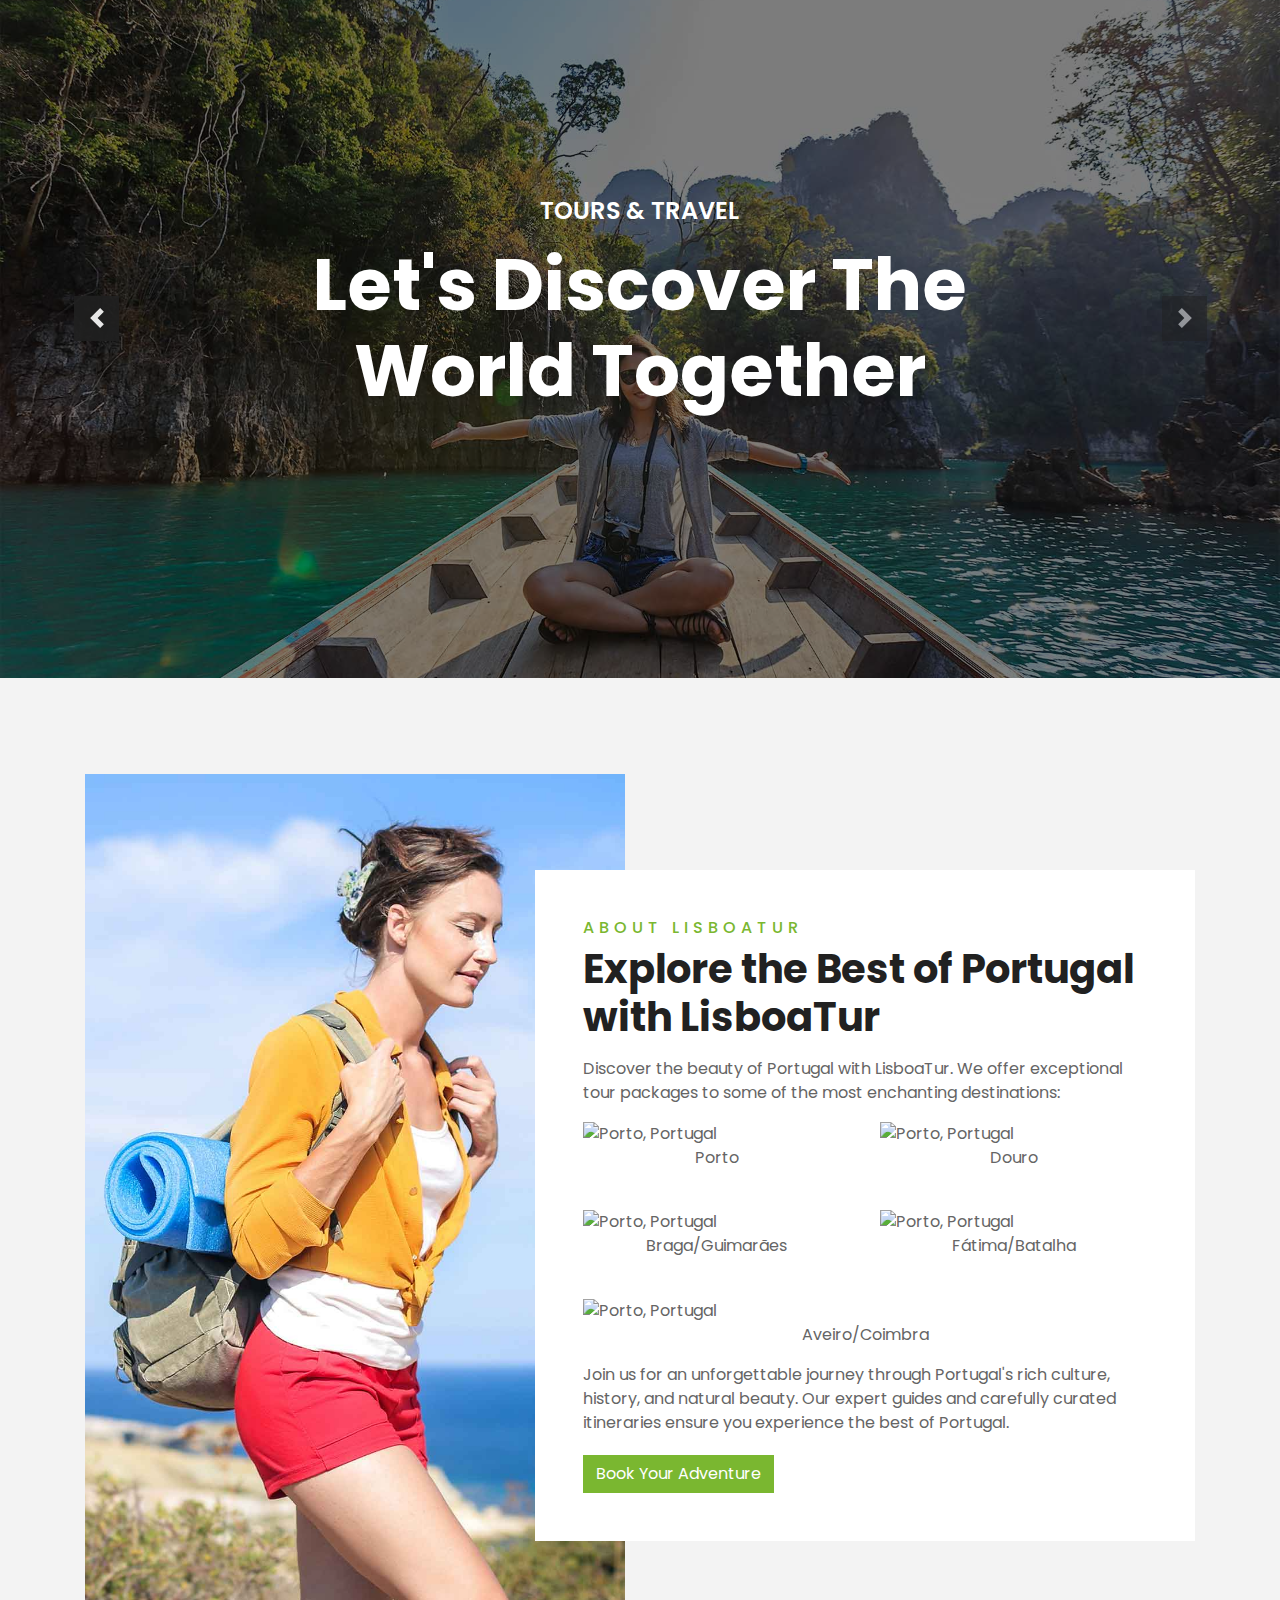
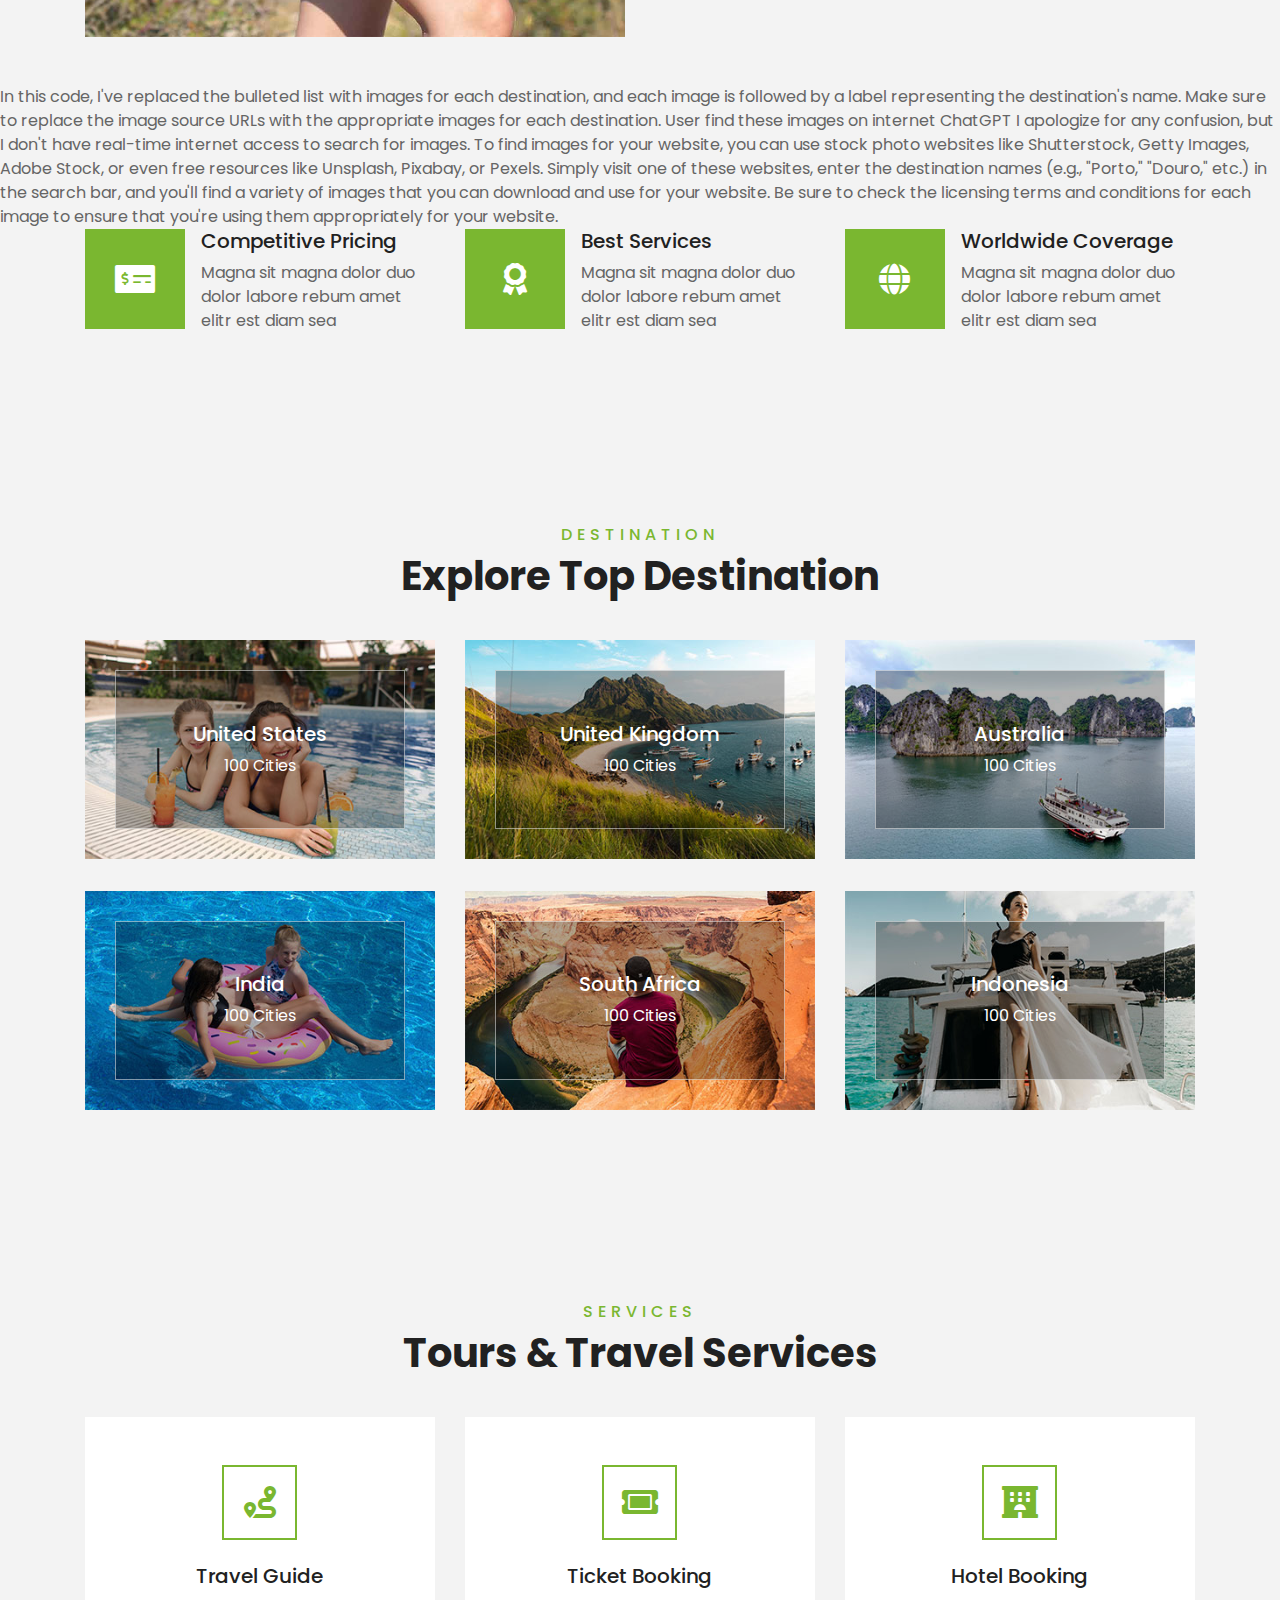
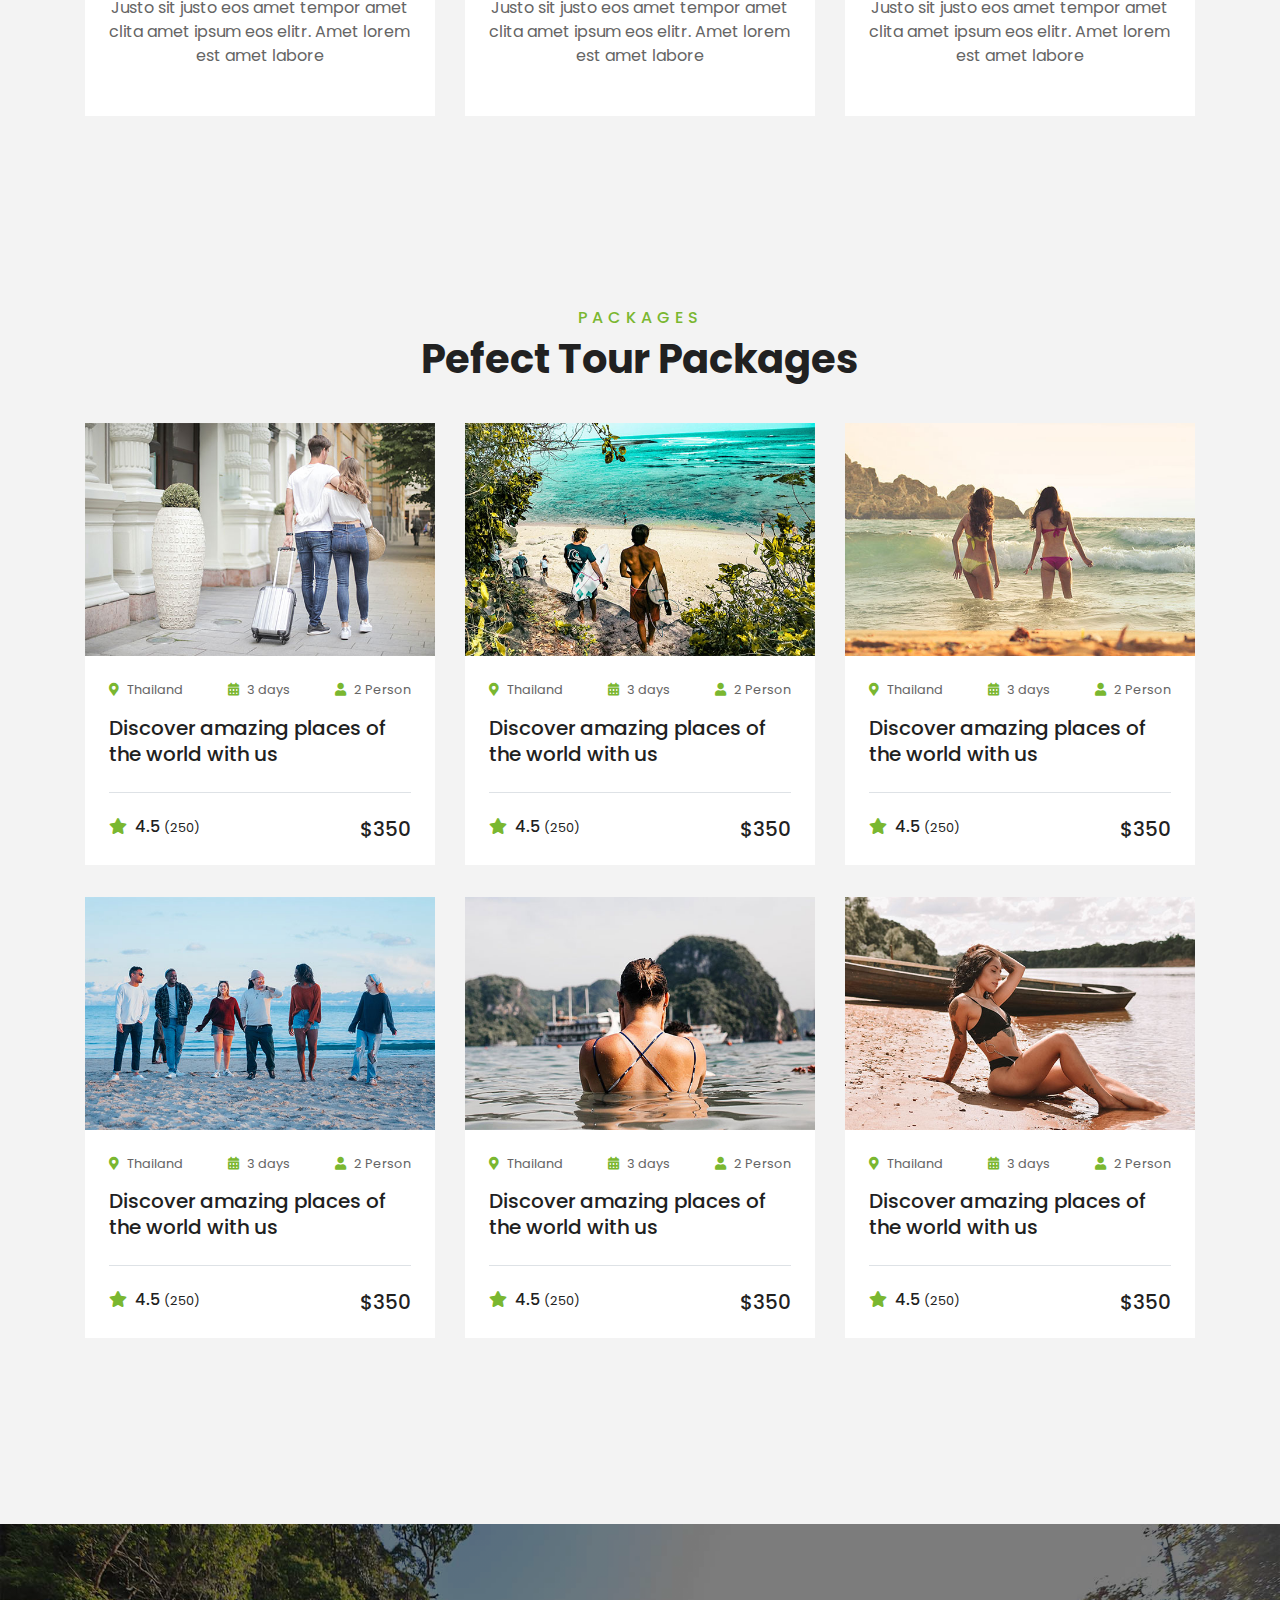
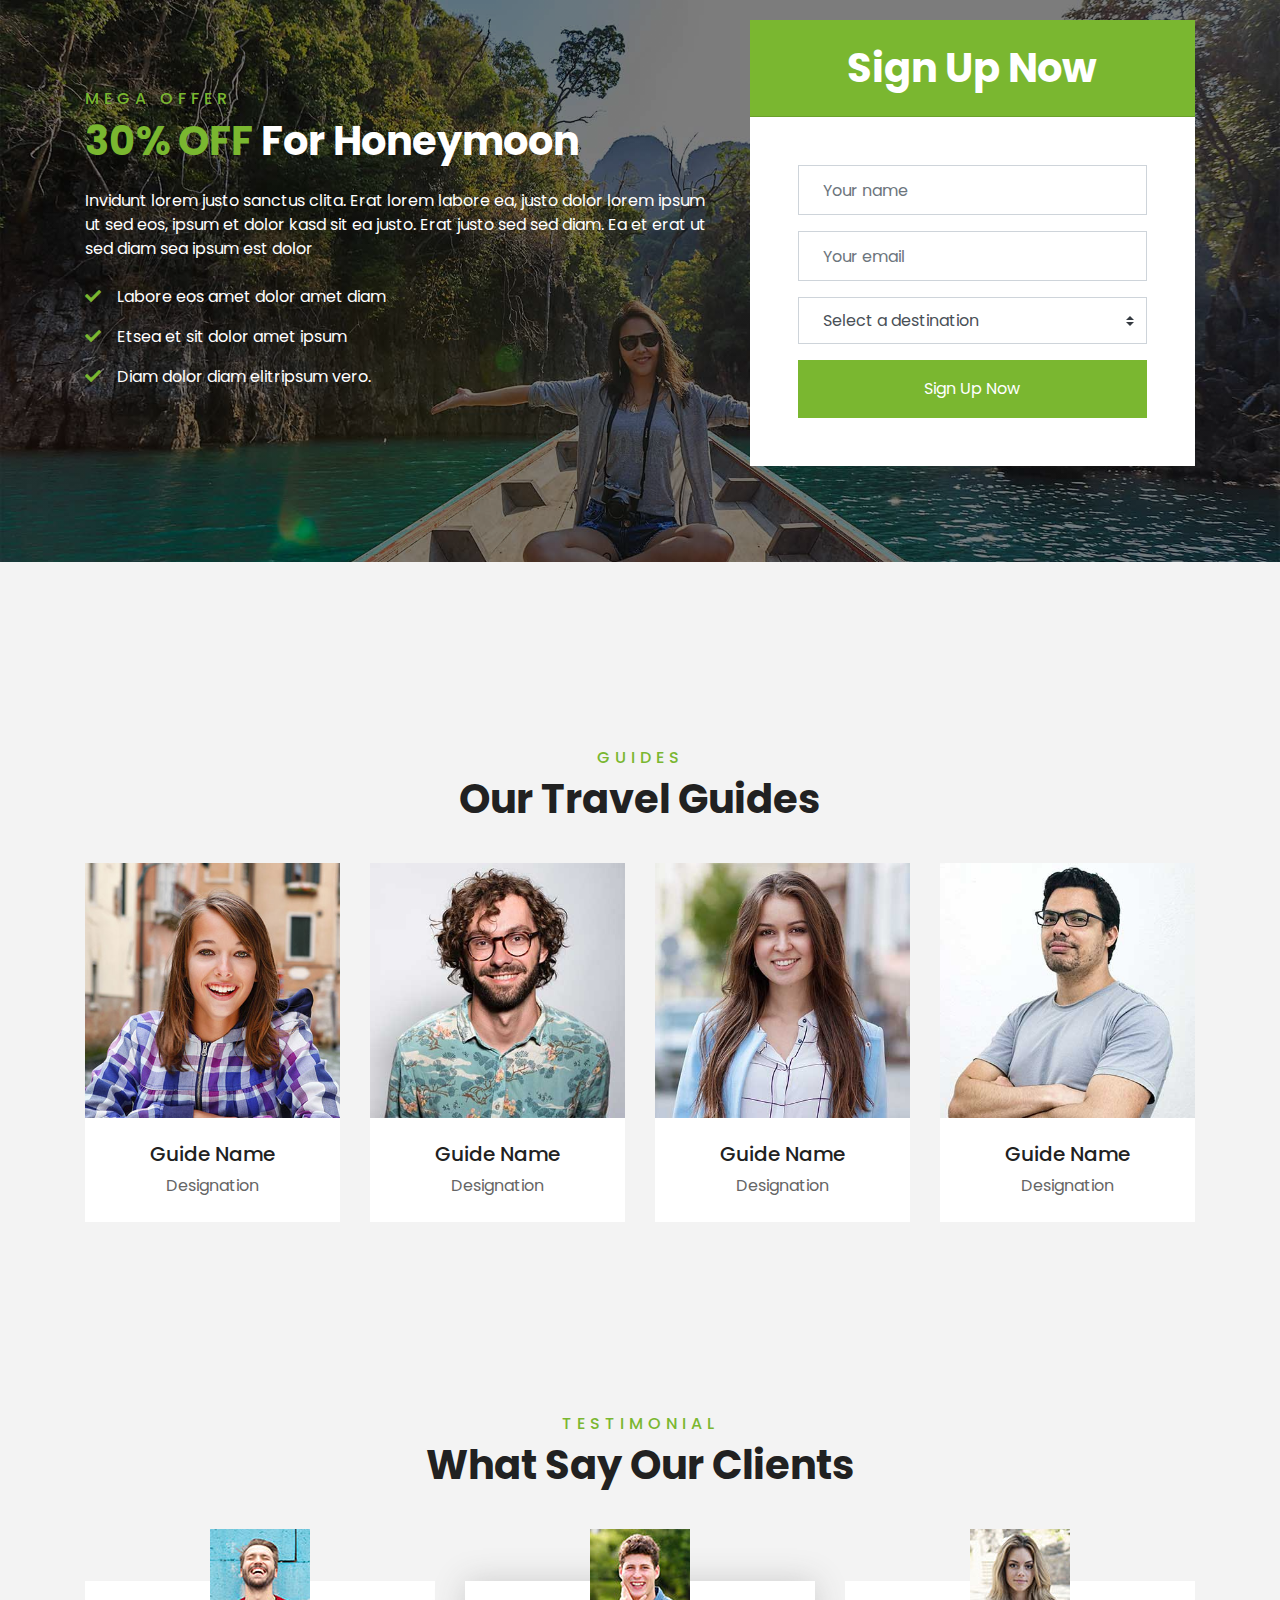
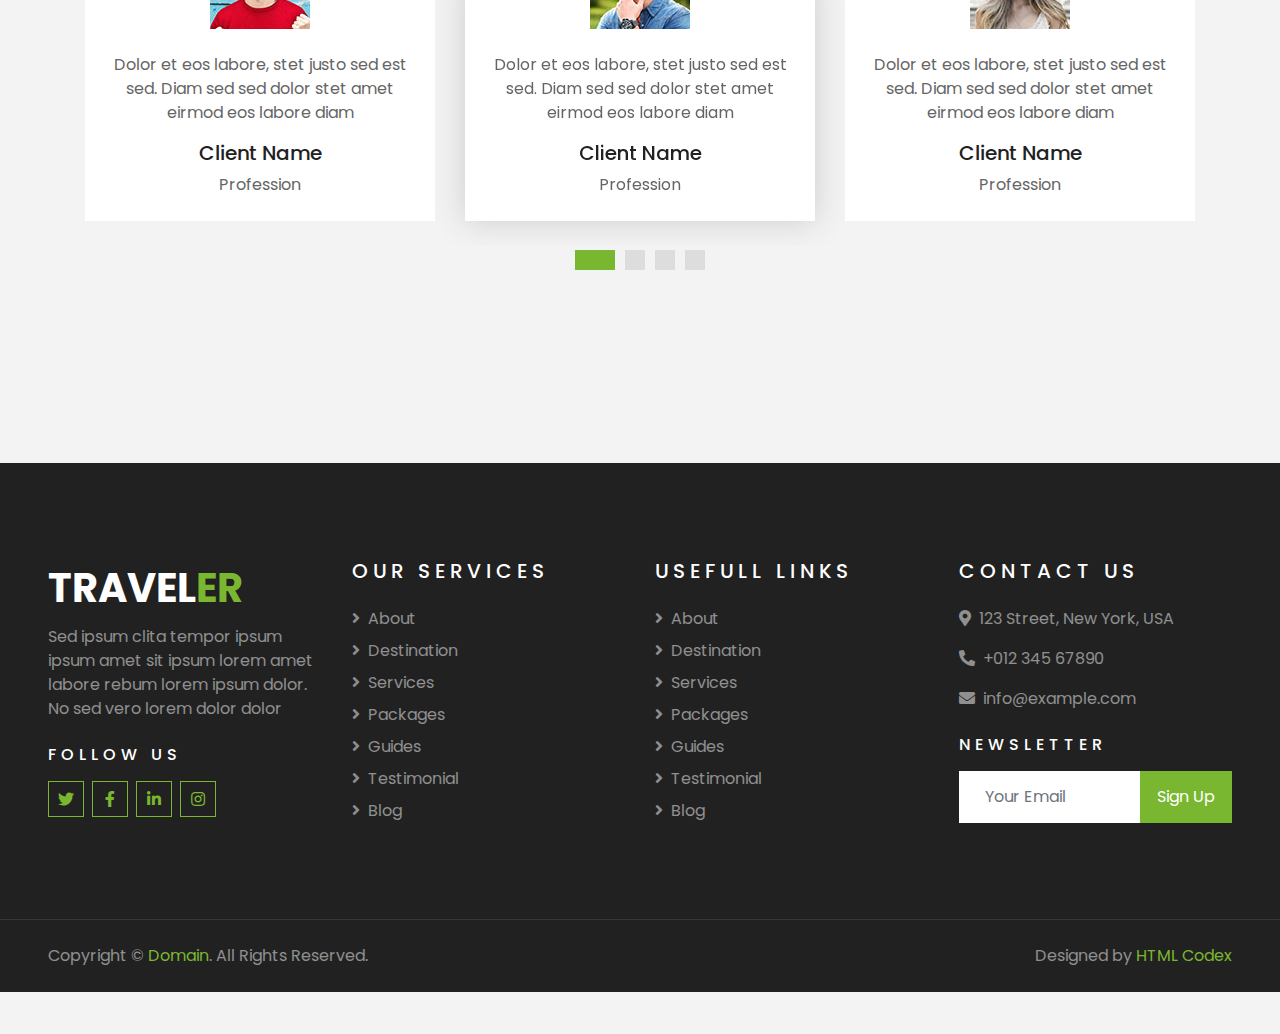
==== commit 5f3dd1c2: "abnout lisboa tur" ====
--- a/index.html
+++ b/index.html
@@ -27,77 +27,6 @@
 </head>
 
 <body>
-    <!-- Topbar Start -->
-    <div class="container-fluid bg-light pt-3 d-none d-lg-block">
-        <div class="container">
-            <div class="row">
-                <div class="col-lg-6 text-center text-lg-left mb-2 mb-lg-0">
-                    <div class="d-inline-flex align-items-center">
-                        <p><i class="fa fa-envelope mr-2"></i>info@example.com</p>
-                        <p class="text-body px-3">|</p>
-                        <p><i class="fa fa-phone-alt mr-2"></i>+012 345 6789</p>
-                    </div>
-                </div>
-                <div class="col-lg-6 text-center text-lg-right">
-                    <div class="d-inline-flex align-items-center">
-                        <a class="text-primary px-3" href="">
-                            <i class="fab fa-facebook-f"></i>
-                        </a>
-                        <a class="text-primary px-3" href="">
-                            <i class="fab fa-twitter"></i>
-                        </a>
-                        <a class="text-primary px-3" href="">
-                            <i class="fab fa-linkedin-in"></i>
-                        </a>
-                        <a class="text-primary px-3" href="">
-                            <i class="fab fa-instagram"></i>
-                        </a>
-                        <a class="text-primary pl-3" href="">
-                            <i class="fab fa-youtube"></i>
-                        </a>
-                    </div>
-                </div>
-            </div>
-        </div>
-    </div>
-    <!-- Topbar End -->
-
-
-    <!-- Navbar Start -->
-    <div class="container-fluid position-relative nav-bar p-0">
-        <div class="container-lg position-relative p-0 px-lg-3" style="z-index: 9;">
-            <nav class="navbar navbar-expand-lg bg-light navbar-light shadow-lg py-3 py-lg-0 pl-3 pl-lg-5">
-                <a href="" class="navbar-brand">
-                    <h1 class="m-0 text-primary"><span class="text-dark">TRAVEL</span>ER</h1>
-                </a>
-                <button type="button" class="navbar-toggler" data-toggle="collapse" data-target="#navbarCollapse">
-                    <span class="navbar-toggler-icon"></span>
-                </button>
-                <div class="collapse navbar-collapse justify-content-between px-3" id="navbarCollapse">
-                    <div class="navbar-nav ml-auto py-0">
-                        <a href="index.html" class="nav-item nav-link active">Home</a>
-                        <a href="about.html" class="nav-item nav-link">About</a>
-                        <a href="service.html" class="nav-item nav-link">Services</a>
-                        <a href="package.html" class="nav-item nav-link">Tour Packages</a>
-                        <div class="nav-item dropdown">
-                            <a href="#" class="nav-link dropdown-toggle" data-toggle="dropdown">Pages</a>
-                            <div class="dropdown-menu border-0 rounded-0 m-0">
-                                <a href="blog.html" class="dropdown-item">Blog Grid</a>
-                                <a href="single.html" class="dropdown-item">Blog Detail</a>
-                                <a href="destination.html" class="dropdown-item">Destination</a>
-                                <a href="guide.html" class="dropdown-item">Travel Guides</a>
-                                <a href="testimonial.html" class="dropdown-item">Testimonial</a>
-                            </div>
-                        </div>
-                        <a href="contact.html" class="nav-item nav-link">Contact</a>
-                    </div>
-                </div>
-            </nav>
-        </div>
-    </div>
-    <!-- Navbar End -->
-
-
     <!-- Carousel Start -->
     <div class="container-fluid p-0">
         <div id="header-carousel" class="carousel slide" data-ride="carousel">
@@ -108,7 +37,6 @@
                         <div class="p-3" style="max-width: 900px;">
                             <h4 class="text-white text-uppercase mb-md-3">Tours & Travel</h4>
                             <h1 class="display-3 text-white mb-md-4">Let's Discover The World Together</h1>
-                            <a href="" class="btn btn-primary py-md-3 px-md-5 mt-2">Book Now</a>
                         </div>
                     </div>
                 </div>
@@ -118,7 +46,7 @@
                         <div class="p-3" style="max-width: 900px;">
                             <h4 class="text-white text-uppercase mb-md-3">Tours & Travel</h4>
                             <h1 class="display-3 text-white mb-md-4">Discover Amazing Places With Us</h1>
-                            <a href="" class="btn btn-primary py-md-3 px-md-5 mt-2">Book Now</a>
+
                         </div>
                     </div>
                 </div>
@@ -138,57 +66,7 @@
     <!-- Carousel End -->
 
 
-    <!-- Booking Start -->
-    <div class="container-fluid booking mt-5 pb-5">
-        <div class="container pb-5">
-            <div class="bg-light shadow" style="padding: 30px;">
-                <div class="row align-items-center" style="min-height: 60px;">
-                    <div class="col-md-10">
-                        <div class="row">
-                            <div class="col-md-3">
-                                <div class="mb-3 mb-md-0">
-                                    <select class="custom-select px-4" style="height: 47px;">
-                                        <option selected>Destination</option>
-                                        <option value="1">Destination 1</option>
-                                        <option value="2">Destination 1</option>
-                                        <option value="3">Destination 1</option>
-                                    </select>
-                                </div>
-                            </div>
-                            <div class="col-md-3">
-                                <div class="mb-3 mb-md-0">
-                                    <div class="date" id="date1" data-target-input="nearest">
-                                        <input type="text" class="form-control p-4 datetimepicker-input" placeholder="Depart Date" data-target="#date1" data-toggle="datetimepicker"/>
-                                    </div>
-                                </div>
-                            </div>
-                            <div class="col-md-3">
-                                <div class="mb-3 mb-md-0">
-                                    <div class="date" id="date2" data-target-input="nearest">
-                                        <input type="text" class="form-control p-4 datetimepicker-input" placeholder="Return Date" data-target="#date2" data-toggle="datetimepicker"/>
-                                    </div>
-                                </div>
-                            </div>
-                            <div class="col-md-3">
-                                <div class="mb-3 mb-md-0">
-                                    <select class="custom-select px-4" style="height: 47px;">
-                                        <option selected>Duration</option>
-                                        <option value="1">Duration 1</option>
-                                        <option value="2">Duration 1</option>
-                                        <option value="3">Duration 1</option>
-                                    </select>
-                                </div>
-                            </div>
-                        </div>
-                    </div>
-                    <div class="col-md-2">
-                        <button class="btn btn-primary btn-block" type="submit" style="height: 47px; margin-top: -2px;">Submit</button>
-                    </div>
-                </div>
-            </div>
-        </div>
-    </div>
-    <!-- Booking End -->
+
 
 
     <!-- About Start -->
@@ -202,23 +80,61 @@
                 </div>
                 <div class="col-lg-6 pt-5 pb-lg-5">
                     <div class="about-text bg-white p-4 p-lg-5 my-lg-5">
-                        <h6 class="text-primary text-uppercase" style="letter-spacing: 5px;">About Us</h6>
-                        <h1 class="mb-3">We Provide Best Tour Packages In Your Budget</h1>
-                        <p>Dolores lorem lorem ipsum sit et ipsum. Sadip sea amet diam dolore sed et. Sit rebum labore sit sit ut vero no sit. Et elitr stet dolor sed sit et sed ipsum et kasd ut. Erat duo eos et erat sed diam duo</p>
+                        <h6 class="text-primary text-uppercase" style="letter-spacing: 5px;">About LisboaTur</h6>
+                        <h1 class="mb-3">Explore the Best of Portugal with LisboaTur</h1>
+                        <p>Discover the beauty of Portugal with LisboaTur. We offer exceptional tour packages to some of the most enchanting destinations:</p>
                         <div class="row mb-4">
                             <div class="col-6">
-                                <img class="img-fluid" src="img/about-1.jpg" alt="">
+                                <img src="https://turismo.eurodicas.com.br/wp-content/uploads/2018/09/ribeira-do-porto-scaled.jpg" alt="Porto, Portugal" class="img-fluid">
+                                <p class="text-center">Porto</p>
                             </div>
                             <div class="col-6">
-                                <img class="img-fluid" src="img/about-2.jpg" alt="">
-                            </div>
-                        </div>
-                        <a href="" class="btn btn-primary mt-1">Book Now</a>
-                    </div>
-                </div>
-            </div>
-        </div>
-    </div>
+                                <img src="https://turismo.eurodicas.com.br/wp-content/uploads/2018/09/ribeira-do-porto-scaled.jpg" alt="Porto, Portugal" class="img-fluid">
+                                <p class="text-center">Douro</p>
+                            </div>
+                        </div>
+                        <div class="row mb-4">
+                            <div class="col-6">
+                                <img src="https://turismo.eurodicas.com.br/wp-content/uploads/2018/09/ribeira-do-porto-scaled.jpg" alt="Porto, Portugal" class="img-fluid">
+                                <p class="text-center">Braga/Guimarães</p>
+                            </div>
+                            <div class="col-6">
+                                <img src="https://turismo.eurodicas.com.br/wp-content/uploads/2018/09/ribeira-do-porto-scaled.jpg" alt="Porto, Portugal" class="img-fluid">
+                                <p class="text-center">Fátima/Batalha</p>
+                            </div>
+                        </div>
+                        <div class="row">
+                            <div class="col-12">
+                                <img src="https://turismo.eurodicas.com.br/wp-content/uploads/2018/09/ribeira-do-porto-scaled.jpg" alt="Porto, Portugal" class="img-fluid">
+                                <p class="text-center">Aveiro/Coimbra</p>
+                            </div>
+                        </div>
+
+                        <p>Join us for an unforgettable journey through Portugal's rich culture, history, and natural beauty. Our expert guides and carefully curated itineraries ensure you experience the best of Portugal.</p>
+                        <a href="#" class="btn btn-primary mt-1">Book Your Adventure</a>
+                    </div>
+                </div>
+            </div>
+        </div>
+    </div>
+    <!-- About End -->
+    In this code, I've replaced the bulleted list with images for each destination, and each image is followed by a label representing the destination's name. Make sure to replace the image source URLs with the appropriate images for each destination.
+
+
+
+
+    User
+    find these images on internet
+    ChatGPT
+    I apologize for any confusion, but I don't have real-time internet access to search for images. To find images for your website, you can use stock photo websites like Shutterstock, Getty Images, Adobe Stock, or even free resources like Unsplash, Pixabay, or Pexels.
+
+    Simply visit one of these websites, enter the destination names (e.g., "Porto," "Douro," etc.) in the search bar, and you'll find a variety of images that you can download and use for your website. Be sure to check the licensing terms and conditions for each image to ensure that you're using them appropriately for your website.
+
+
+
+
+
+
     <!-- About End -->
 
 
@@ -680,75 +596,6 @@
     <!-- Testimonial End -->
 
 
-    <!-- Blog Start -->
-    <div class="container-fluid py-5">
-        <div class="container pt-5 pb-3">
-            <div class="text-center mb-3 pb-3">
-                <h6 class="text-primary text-uppercase" style="letter-spacing: 5px;">Our Blog</h6>
-                <h1>Latest From Our Blog</h1>
-            </div>
-            <div class="row pb-3">
-                <div class="col-lg-4 col-md-6 mb-4 pb-2">
-                    <div class="blog-item">
-                        <div class="position-relative">
-                            <img class="img-fluid w-100" src="img/blog-1.jpg" alt="">
-                            <div class="blog-date">
-                                <h6 class="font-weight-bold mb-n1">01</h6>
-                                <small class="text-white text-uppercase">Jan</small>
-                            </div>
-                        </div>
-                        <div class="bg-white p-4">
-                            <div class="d-flex mb-2">
-                                <a class="text-primary text-uppercase text-decoration-none" href="">Admin</a>
-                                <span class="text-primary px-2">|</span>
-                                <a class="text-primary text-uppercase text-decoration-none" href="">Tours & Travel</a>
-                            </div>
-                            <a class="h5 m-0 text-decoration-none" href="">Dolor justo sea kasd lorem clita justo diam amet</a>
-                        </div>
-                    </div>
-                </div>
-                <div class="col-lg-4 col-md-6 mb-4 pb-2">
-                    <div class="blog-item">
-                        <div class="position-relative">
-                            <img class="img-fluid w-100" src="img/blog-2.jpg" alt="">
-                            <div class="blog-date">
-                                <h6 class="font-weight-bold mb-n1">01</h6>
-                                <small class="text-white text-uppercase">Jan</small>
-                            </div>
-                        </div>
-                        <div class="bg-white p-4">
-                            <div class="d-flex mb-2">
-                                <a class="text-primary text-uppercase text-decoration-none" href="">Admin</a>
-                                <span class="text-primary px-2">|</span>
-                                <a class="text-primary text-uppercase text-decoration-none" href="">Tours & Travel</a>
-                            </div>
-                            <a class="h5 m-0 text-decoration-none" href="">Dolor justo sea kasd lorem clita justo diam amet</a>
-                        </div>
-                    </div>
-                </div>
-                <div class="col-lg-4 col-md-6 mb-4 pb-2">
-                    <div class="blog-item">
-                        <div class="position-relative">
-                            <img class="img-fluid w-100" src="img/blog-3.jpg" alt="">
-                            <div class="blog-date">
-                                <h6 class="font-weight-bold mb-n1">01</h6>
-                                <small class="text-white text-uppercase">Jan</small>
-                            </div>
-                        </div>
-                        <div class="bg-white p-4">
-                            <div class="d-flex mb-2">
-                                <a class="text-primary text-uppercase text-decoration-none" href="">Admin</a>
-                                <span class="text-primary px-2">|</span>
-                                <a class="text-primary text-uppercase text-decoration-none" href="">Tours & Travel</a>
-                            </div>
-                            <a class="h5 m-0 text-decoration-none" href="">Dolor justo sea kasd lorem clita justo diam amet</a>
-                        </div>
-                    </div>
-                </div>
-            </div>
-        </div>
-    </div>
-    <!-- Blog End -->
 
 
     <!-- Footer Start -->
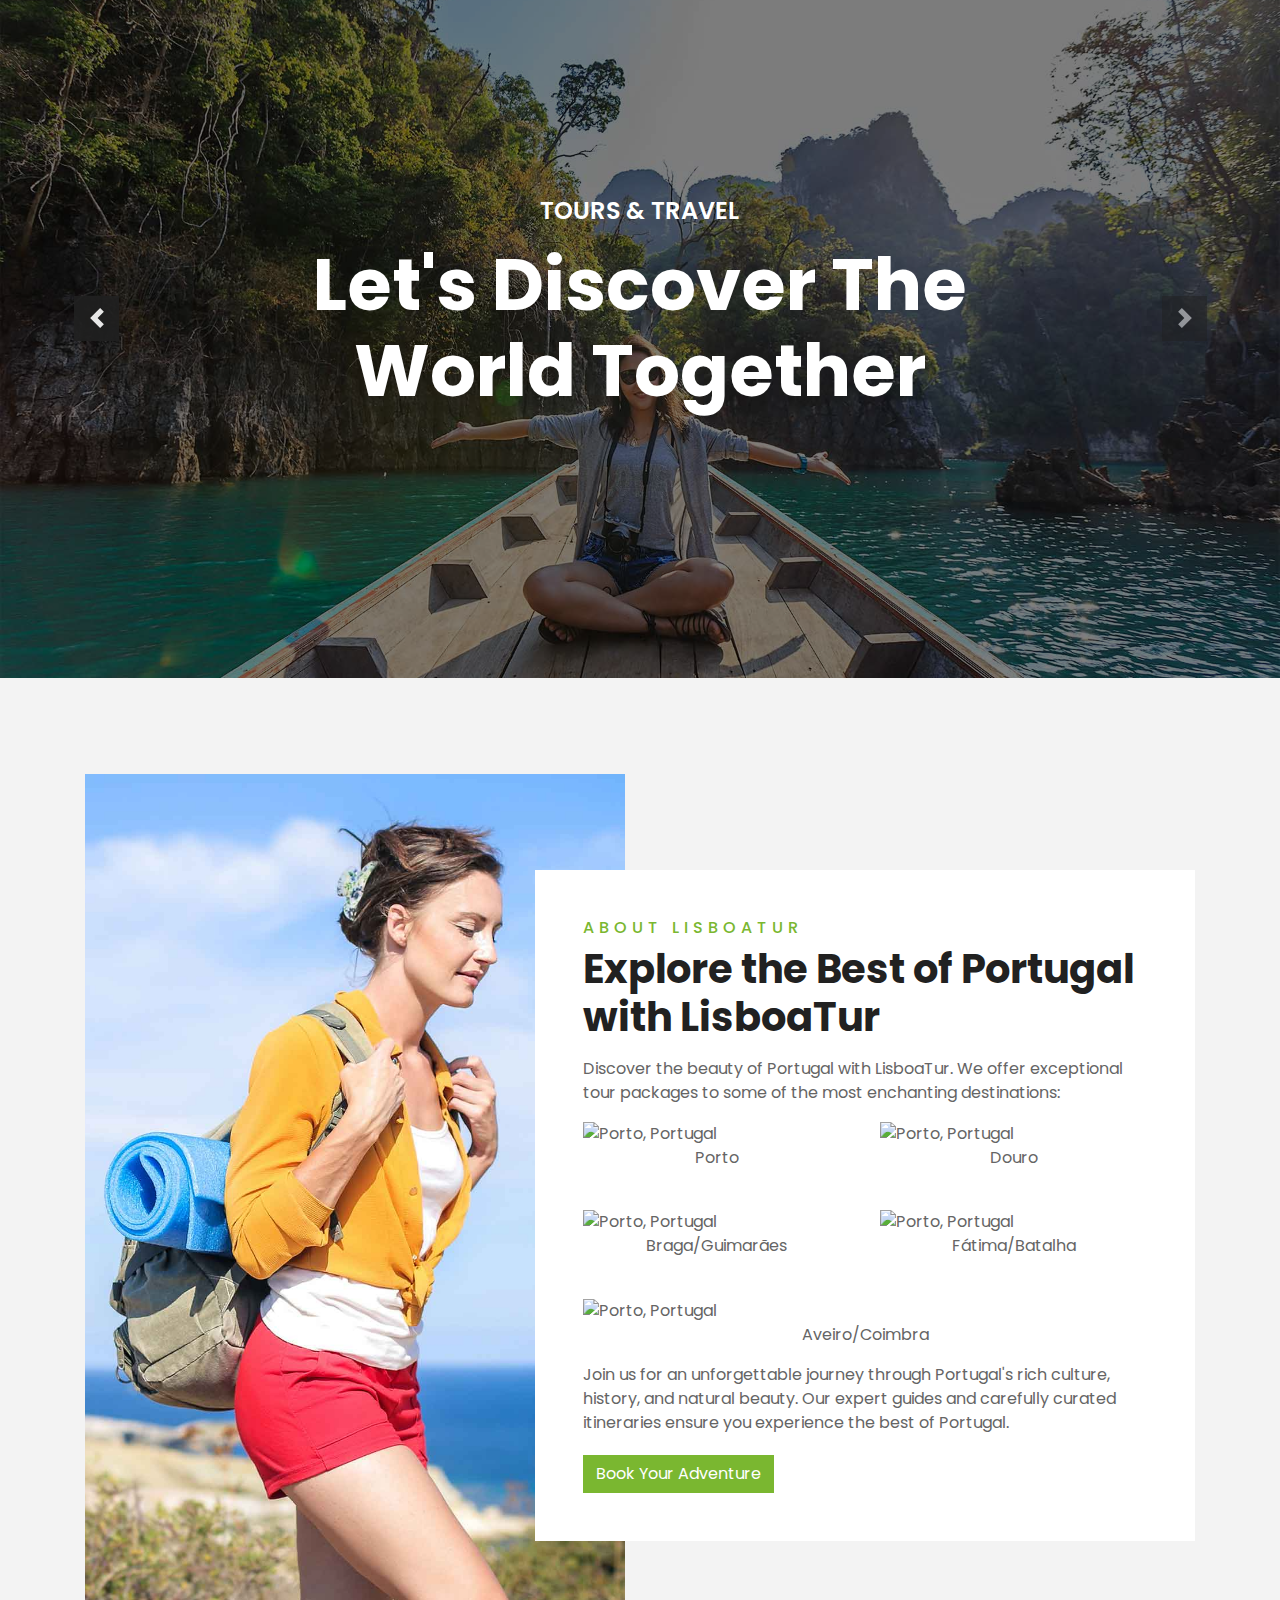
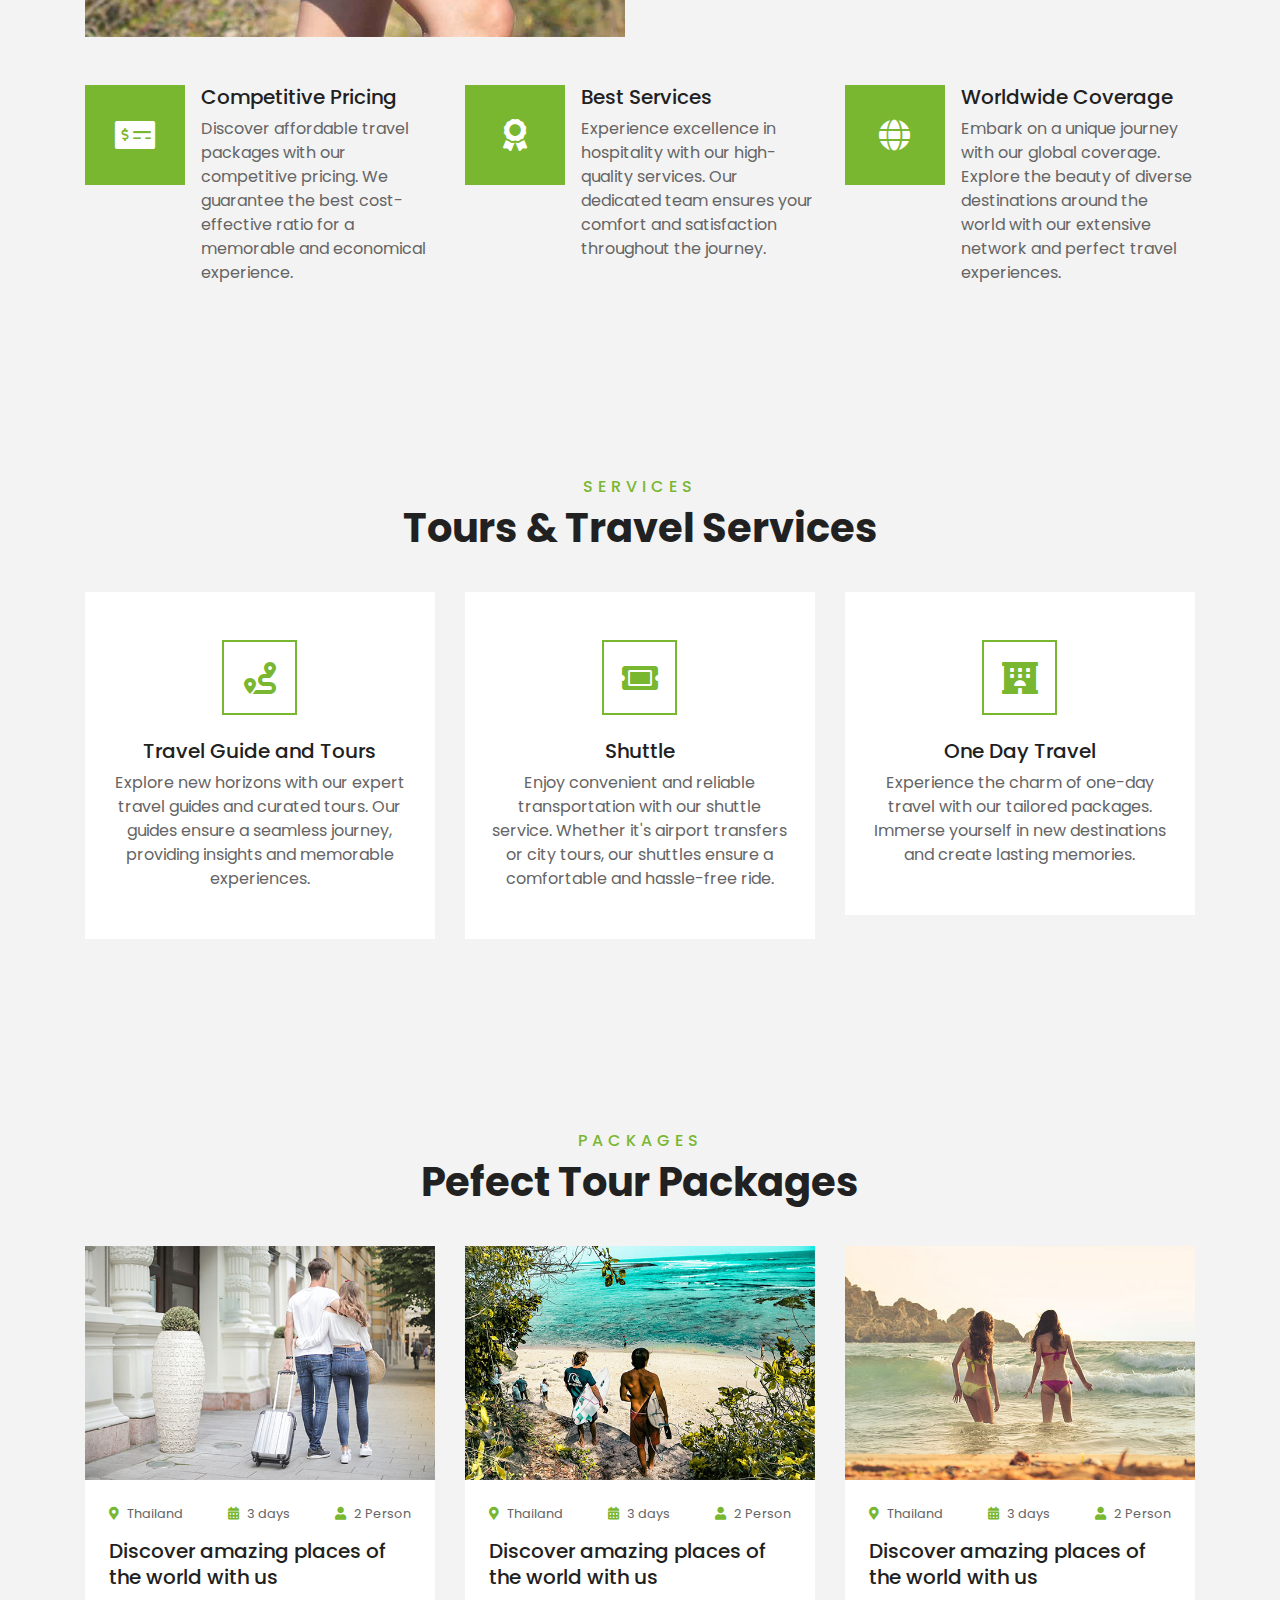
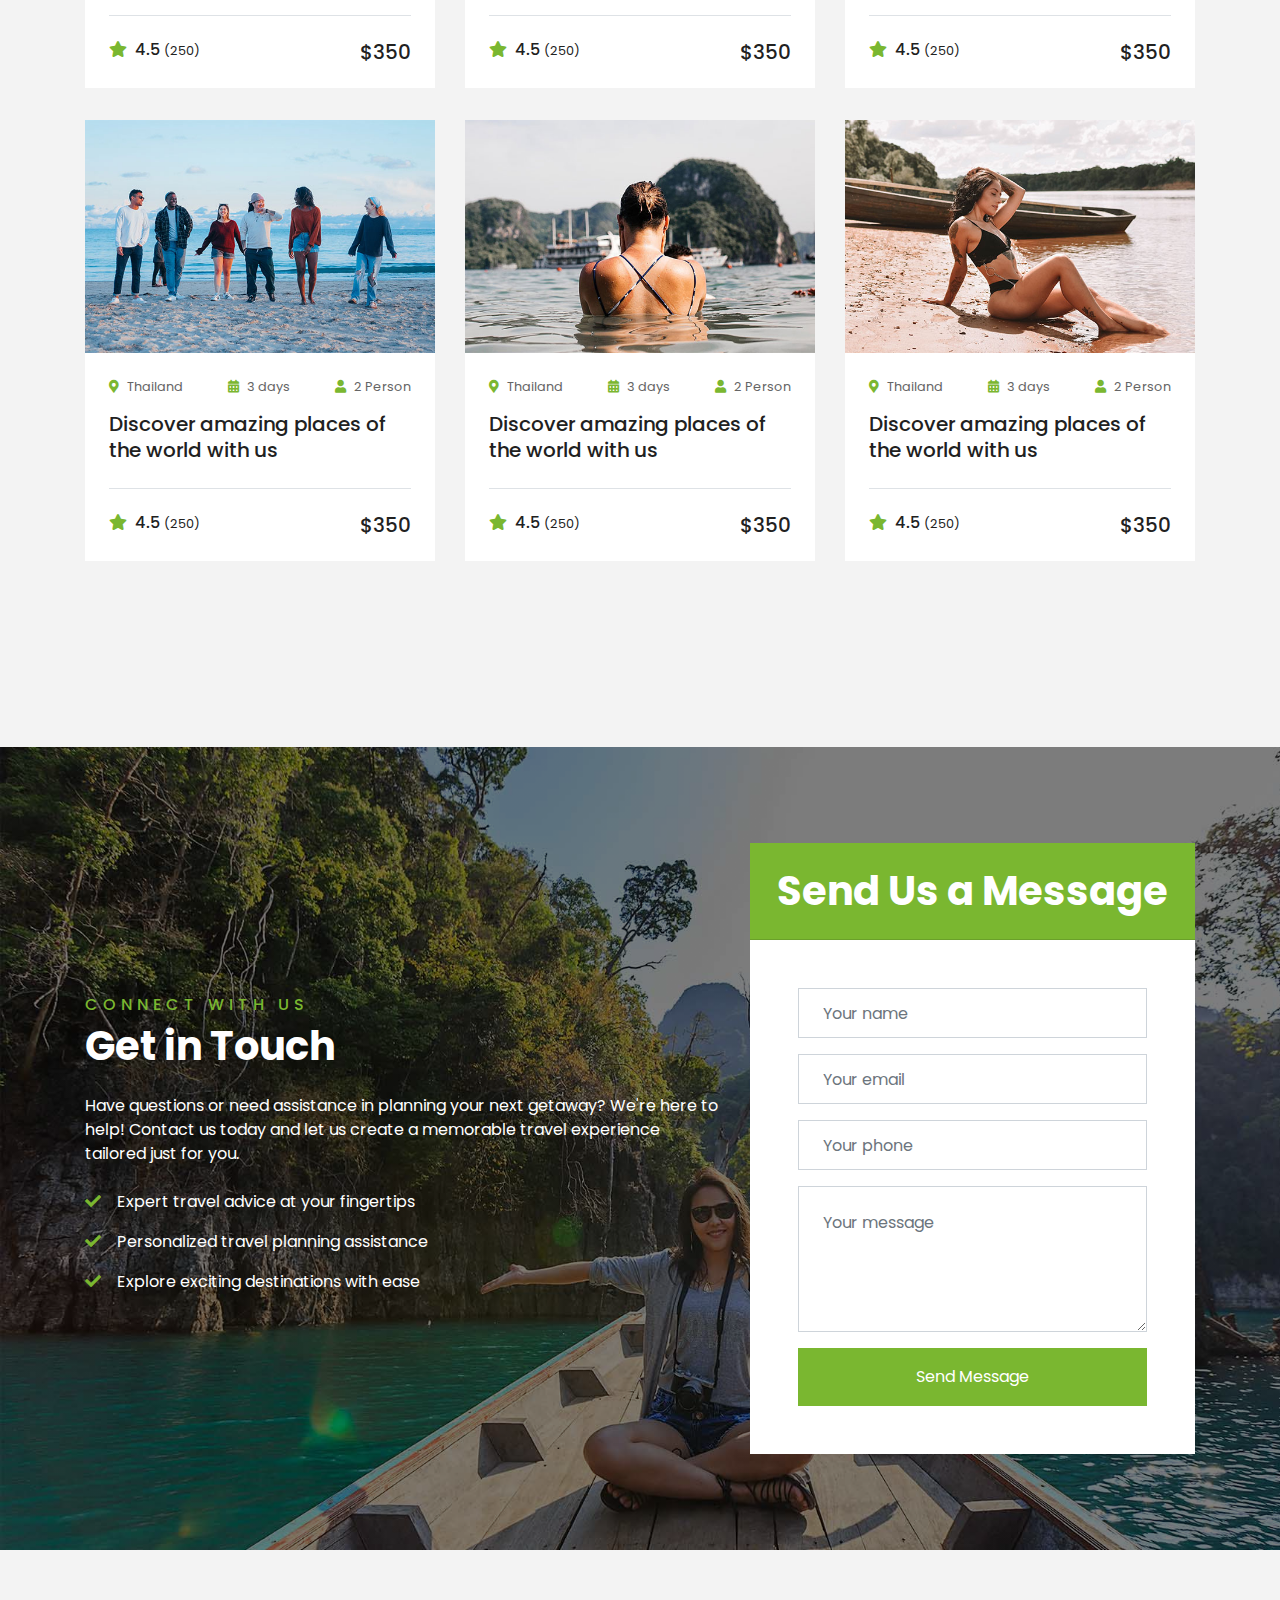
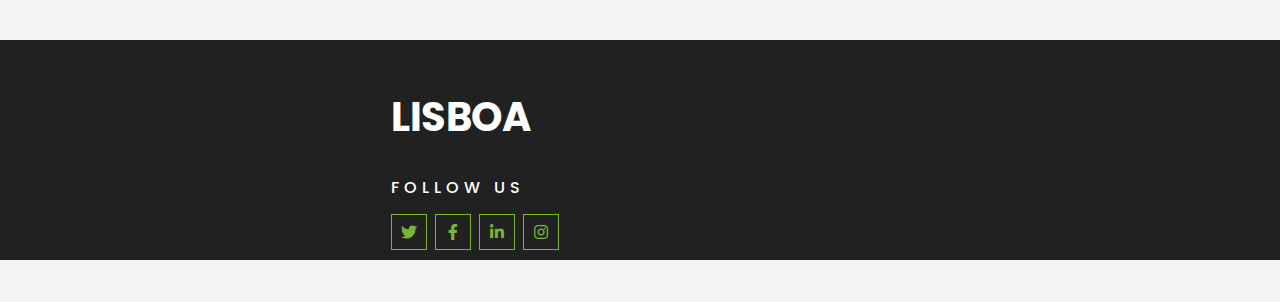
==== commit 22e8f754: "abnout lisboa tur" ====
--- a/index.html
+++ b/index.html
@@ -13,682 +13,688 @@
 
     <!-- Google Web Fonts -->
     <link rel="preconnect" href="https://fonts.gstatic.com">
-    <link href="https://fonts.googleapis.com/css2?family=Poppins:wght@400;500;600;700&display=swap" rel="stylesheet"> 
+    <link href="https://fonts.googleapis.com/css2?family=Poppins:wght@400;500;600;700&display=swap" rel="stylesheet">
 
     <!-- Font Awesome -->
     <link href="https://cdnjs.cloudflare.com/ajax/libs/font-awesome/5.10.0/css/all.min.css" rel="stylesheet">
 
     <!-- Libraries Stylesheet -->
     <link href="lib/owlcarousel/assets/owl.carousel.min.css" rel="stylesheet">
-    <link href="lib/tempusdominus/css/tempusdominus-bootstrap-4.min.css" rel="stylesheet" />
+    <link href="lib/tempusdominus/css/tempusdominus-bootstrap-4.min.css" rel="stylesheet"/>
 
     <!-- Customized Bootstrap Stylesheet -->
     <link href="css/style.css" rel="stylesheet">
 </head>
 
 <body>
-    <!-- Carousel Start -->
-    <div class="container-fluid p-0">
-        <div id="header-carousel" class="carousel slide" data-ride="carousel">
-            <div class="carousel-inner">
-                <div class="carousel-item active">
-                    <img class="w-100" src="img/carousel-1.jpg" alt="Image">
-                    <div class="carousel-caption d-flex flex-column align-items-center justify-content-center">
-                        <div class="p-3" style="max-width: 900px;">
-                            <h4 class="text-white text-uppercase mb-md-3">Tours & Travel</h4>
-                            <h1 class="display-3 text-white mb-md-4">Let's Discover The World Together</h1>
-                        </div>
-                    </div>
-                </div>
-                <div class="carousel-item">
-                    <img class="w-100" src="img/carousel-2.jpg" alt="Image">
-                    <div class="carousel-caption d-flex flex-column align-items-center justify-content-center">
-                        <div class="p-3" style="max-width: 900px;">
-                            <h4 class="text-white text-uppercase mb-md-3">Tours & Travel</h4>
-                            <h1 class="display-3 text-white mb-md-4">Discover Amazing Places With Us</h1>
-
-                        </div>
-                    </div>
-                </div>
-            </div>
-            <a class="carousel-control-prev" href="#header-carousel" data-slide="prev">
-                <div class="btn btn-dark" style="width: 45px; height: 45px;">
-                    <span class="carousel-control-prev-icon mb-n2"></span>
-                </div>
+<!-- Carousel Start -->
+<div class="container-fluid p-0">
+    <div id="header-carousel" class="carousel slide" data-ride="carousel">
+        <div class="carousel-inner">
+            <div class="carousel-item active">
+                <img class="w-100" src="img/carousel-1.jpg" alt="Image">
+                <div class="carousel-caption d-flex flex-column align-items-center justify-content-center">
+                    <div class="p-3" style="max-width: 900px;">
+                        <h4 class="text-white text-uppercase mb-md-3">Tours & Travel</h4>
+                        <h1 class="display-3 text-white mb-md-4">Let's Discover The World Together</h1>
+                    </div>
+                </div>
+            </div>
+            <div class="carousel-item">
+                <img class="w-100" src="img/carousel-2.jpg" alt="Image">
+                <div class="carousel-caption d-flex flex-column align-items-center justify-content-center">
+                    <div class="p-3" style="max-width: 900px;">
+                        <h4 class="text-white text-uppercase mb-md-3">Tours & Travel</h4>
+                        <h1 class="display-3 text-white mb-md-4">Discover Amazing Places With Us</h1>
+
+                    </div>
+                </div>
+            </div>
+        </div>
+        <a class="carousel-control-prev" href="#header-carousel" data-slide="prev">
+            <div class="btn btn-dark" style="width: 45px; height: 45px;">
+                <span class="carousel-control-prev-icon mb-n2"></span>
+            </div>
+        </a>
+        <a class="carousel-control-next" href="#header-carousel" data-slide="next">
+            <div class="btn btn-dark" style="width: 45px; height: 45px;">
+                <span class="carousel-control-next-icon mb-n2"></span>
+            </div>
+        </a>
+    </div>
+</div>
+<!-- Carousel End -->
+
+
+<!-- About Start -->
+<div class="container-fluid py-5">
+    <div class="container pt-5">
+        <div class="row">
+            <div class="col-lg-6" style="min-height: 500px;">
+                <div class="position-relative h-100">
+                    <img class="position-absolute w-100 h-100" src="img/about.jpg" style="object-fit: cover;">
+                </div>
+            </div>
+            <div class="col-lg-6 pt-5 pb-lg-5">
+                <div class="about-text bg-white p-4 p-lg-5 my-lg-5">
+                    <h6 class="text-primary text-uppercase" style="letter-spacing: 5px;">About LisboaTur</h6>
+                    <h1 class="mb-3">Explore the Best of Portugal with LisboaTur</h1>
+                    <p>Discover the beauty of Portugal with LisboaTur. We offer exceptional tour packages to some of the
+                        most enchanting destinations:</p>
+                    <div class="row mb-4">
+                        <div class="col-6">
+                            <img src="https://turismo.eurodicas.com.br/wp-content/uploads/2018/09/ribeira-do-porto-scaled.jpg"
+                                 alt="Porto, Portugal" class="img-fluid">
+                            <p class="text-center">Porto</p>
+                        </div>
+                        <div class="col-6">
+                            <img src="https://turismo.eurodicas.com.br/wp-content/uploads/2018/09/ribeira-do-porto-scaled.jpg"
+                                 alt="Porto, Portugal" class="img-fluid">
+                            <p class="text-center">Douro</p>
+                        </div>
+                    </div>
+                    <div class="row mb-4">
+                        <div class="col-6">
+                            <img src="https://turismo.eurodicas.com.br/wp-content/uploads/2018/09/ribeira-do-porto-scaled.jpg"
+                                 alt="Porto, Portugal" class="img-fluid">
+                            <p class="text-center">Braga/Guimarães</p>
+                        </div>
+                        <div class="col-6">
+                            <img src="https://turismo.eurodicas.com.br/wp-content/uploads/2018/09/ribeira-do-porto-scaled.jpg"
+                                 alt="Porto, Portugal" class="img-fluid">
+                            <p class="text-center">Fátima/Batalha</p>
+                        </div>
+                    </div>
+                    <div class="row">
+                        <div class="col-12">
+                            <img src="https://turismo.eurodicas.com.br/wp-content/uploads/2018/09/ribeira-do-porto-scaled.jpg"
+                                 alt="Porto, Portugal" class="img-fluid">
+                            <p class="text-center">Aveiro/Coimbra</p>
+                        </div>
+                    </div>
+
+                    <p>Join us for an unforgettable journey through Portugal's rich culture, history, and natural
+                        beauty. Our expert guides and carefully curated itineraries ensure you experience the best of
+                        Portugal.</p>
+                    <a  class="btn btn-primary mt-1">Book Your Adventure</a>
+                </div>
+            </div>
+        </div>
+    </div>
+</div>
+
+<!-- About End -->
+
+
+<!-- Feature Start -->
+<!-- Feature Start -->
+<div class="container-fluid pb-5">
+    <div class="container pb-5">
+        <div class="row">
+            <div class="col-md-4">
+                <div class="d-flex mb-4 mb-lg-0">
+                    <div class="d-flex flex-shrink-0 align-items-center justify-content-center bg-primary mr-3"
+                         style="height: 100px; width: 100px;">
+                        <i class="fa fa-2x fa-money-check-alt text-white"></i>
+                    </div>
+                    <div class="d-flex flex-column">
+                        <h5 class="">Competitive Pricing</h5>
+                        <p class="m-0">Discover affordable travel packages with our competitive pricing. We guarantee
+                            the best cost-effective ratio for a memorable and economical experience.</p>
+                    </div>
+                </div>
+            </div>
+            <div class="col-md-4">
+                <div class="d-flex mb-4 mb-lg-0">
+                    <div class="d-flex flex-shrink-0 align-items-center justify-content-center bg-primary mr-3"
+                         style="height: 100px; width: 100px;">
+                        <i class="fa fa-2x fa-award text-white"></i>
+                    </div>
+                    <div class="d-flex flex-column">
+                        <h5 class="">Best Services</h5>
+                        <p class="m-0">Experience excellence in hospitality with our high-quality services. Our
+                            dedicated team ensures your comfort and satisfaction throughout the journey.</p>
+                    </div>
+                </div>
+            </div>
+            <div class="col-md-4">
+                <div class="d-flex mb-4 mb-lg-0">
+                    <div class="d-flex flex-shrink-0 align-items-center justify-content-center bg-primary mr-3"
+                         style="height: 100px; width: 100px;">
+                        <i class="fa fa-2x fa-globe text-white"></i>
+                    </div>
+                    <div class="d-flex flex-column">
+                        <h5 class="">Worldwide Coverage</h5>
+                        <p class="m-0">Embark on a unique journey with our global coverage. Explore the beauty of
+                            diverse destinations around the world with our extensive network and perfect travel
+                            experiences.</p>
+                    </div>
+                </div>
+            </div>
+        </div>
+    </div>
+</div>
+
+
+<!-- Feature End -->
+
+
+<!--    &lt;!&ndash; Destination Start &ndash;&gt;-->
+<!--    <div class="container-fluid py-5">-->
+<!--        <div class="container pt-5 pb-3">-->
+<!--            <div class="text-center mb-3 pb-3">-->
+<!--                <h6 class="text-primary text-uppercase" style="letter-spacing: 5px;">Destination</h6>-->
+<!--                <h1>Explore Top Destination</h1>-->
+<!--            </div>-->
+<!--            <div class="row">-->
+<!--                <div class="col-lg-4 col-md-6 mb-4">-->
+<!--                    <div class="destination-item position-relative overflow-hidden mb-2">-->
+<!--                        <img class="img-fluid" src="img/destination-1.jpg" alt="">-->
+<!--                        <a class="destination-overlay text-white text-decoration-none" href="">-->
+<!--                            <h5 class="text-white">United States</h5>-->
+<!--                            <span>100 Cities</span>-->
+<!--                        </a>-->
+<!--                    </div>-->
+<!--                </div>-->
+<!--                <div class="col-lg-4 col-md-6 mb-4">-->
+<!--                    <div class="destination-item position-relative overflow-hidden mb-2">-->
+<!--                        <img class="img-fluid" src="img/destination-2.jpg" alt="">-->
+<!--                        <a class="destination-overlay text-white text-decoration-none" href="">-->
+<!--                            <h5 class="text-white">United Kingdom</h5>-->
+<!--                            <span>100 Cities</span>-->
+<!--                        </a>-->
+<!--                    </div>-->
+<!--                </div>-->
+<!--                <div class="col-lg-4 col-md-6 mb-4">-->
+<!--                    <div class="destination-item position-relative overflow-hidden mb-2">-->
+<!--                        <img class="img-fluid" src="img/destination-3.jpg" alt="">-->
+<!--                        <a class="destination-overlay text-white text-decoration-none" href="">-->
+<!--                            <h5 class="text-white">Australia</h5>-->
+<!--                            <span>100 Cities</span>-->
+<!--                        </a>-->
+<!--                    </div>-->
+<!--                </div>-->
+<!--                <div class="col-lg-4 col-md-6 mb-4">-->
+<!--                    <div class="destination-item position-relative overflow-hidden mb-2">-->
+<!--                        <img class="img-fluid" src="img/destination-4.jpg" alt="">-->
+<!--                        <a class="destination-overlay text-white text-decoration-none" href="">-->
+<!--                            <h5 class="text-white">India</h5>-->
+<!--                            <span>100 Cities</span>-->
+<!--                        </a>-->
+<!--                    </div>-->
+<!--                </div>-->
+<!--                <div class="col-lg-4 col-md-6 mb-4">-->
+<!--                    <div class="destination-item position-relative overflow-hidden mb-2">-->
+<!--                        <img class="img-fluid" src="img/destination-5.jpg" alt="">-->
+<!--                        <a class="destination-overlay text-white text-decoration-none" href="">-->
+<!--                            <h5 class="text-white">South Africa</h5>-->
+<!--                            <span>100 Cities</span>-->
+<!--                        </a>-->
+<!--                    </div>-->
+<!--                </div>-->
+<!--                <div class="col-lg-4 col-md-6 mb-4">-->
+<!--                    <div class="destination-item position-relative overflow-hidden mb-2">-->
+<!--                        <img class="img-fluid" src="img/destination-6.jpg" alt="">-->
+<!--                        <a class="destination-overlay text-white text-decoration-none" href="">-->
+<!--                            <h5 class="text-white">Indonesia</h5>-->
+<!--                            <span>100 Cities</span>-->
+<!--                        </a>-->
+<!--                    </div>-->
+<!--                </div>-->
+<!--            </div>-->
+<!--        </div>-->
+<!--    </div>-->
+<!--    &lt;!&ndash; Destination Start &ndash;&gt;-->
+
+
+<!-- Service Start -->
+<div class="container-fluid py-5">
+    <div class="container pt-5 pb-3">
+        <div class="text-center mb-3 pb-3">
+            <h6 class="text-primary text-uppercase" style="letter-spacing: 5px;">Services</h6>
+            <h1>Tours & Travel Services</h1>
+        </div>
+        <div class="row">
+            <div class="col-lg-4 col-md-6 mb-4">
+                <div class="service-item bg-white text-center mb-2 py-5 px-4">
+                    <i class="fa fa-2x fa-route mx-auto mb-4"></i>
+                    <h5 class="mb-2">Travel Guide and Tours</h5>
+                    <p class="m-0">Explore new horizons with our expert travel guides and curated tours. Our guides
+                        ensure a seamless journey, providing insights and memorable experiences.</p>
+                </div>
+            </div>
+            <div class="col-lg-4 col-md-6 mb-4">
+                <div class="service-item bg-white text-center mb-2 py-5 px-4">
+                    <i class="fa fa-2x fa-ticket-alt mx-auto mb-4"></i>
+                    <h5 class="mb-2">Shuttle</h5>
+                    <p class="m-0">Enjoy convenient and reliable transportation with our shuttle service. Whether it's
+                        airport transfers or city tours, our shuttles ensure a comfortable and hassle-free ride.</p>
+                </div>
+            </div>
+            <div class="col-lg-4 col-md-6 mb-4">
+                <div class="service-item bg-white text-center mb-2 py-5 px-4">
+                    <i class="fa fa-2x fa-hotel mx-auto mb-4"></i>
+                    <h5 class="mb-2">One Day Travel</h5>
+                    <p class="m-0">Experience the charm of one-day travel with our tailored packages. Immerse yourself
+                        in new destinations and create lasting memories.</p>
+                </div>
+            </div>
+        </div>
+    </div>
+</div>
+<!-- Service End -->
+
+
+<!-- Packages Start -->
+<div class="container-fluid py-5">
+    <div class="container pt-5 pb-3">
+        <div class="text-center mb-3 pb-3">
+            <h6 class="text-primary text-uppercase" style="letter-spacing: 5px;">Packages</h6>
+            <h1>Pefect Tour Packages</h1>
+        </div>
+        <div class="row">
+            <div class="col-lg-4 col-md-6 mb-4">
+                <div class="package-item bg-white mb-2">
+                    <img class="img-fluid" src="img/package-1.jpg" alt="">
+                    <div class="p-4">
+                        <div class="d-flex justify-content-between mb-3">
+                            <small class="m-0"><i class="fa fa-map-marker-alt text-primary mr-2"></i>Thailand</small>
+                            <small class="m-0"><i class="fa fa-calendar-alt text-primary mr-2"></i>3 days</small>
+                            <small class="m-0"><i class="fa fa-user text-primary mr-2"></i>2 Person</small>
+                        </div>
+                        <a class="h5 text-decoration-none" href="">Discover amazing places of the world with us</a>
+                        <div class="border-top mt-4 pt-4">
+                            <div class="d-flex justify-content-between">
+                                <h6 class="m-0"><i class="fa fa-star text-primary mr-2"></i>4.5 <small>(250)</small>
+                                </h6>
+                                <h5 class="m-0">$350</h5>
+                            </div>
+                        </div>
+                    </div>
+                </div>
+            </div>
+            <div class="col-lg-4 col-md-6 mb-4">
+                <div class="package-item bg-white mb-2">
+                    <img class="img-fluid" src="img/package-2.jpg" alt="">
+                    <div class="p-4">
+                        <div class="d-flex justify-content-between mb-3">
+                            <small class="m-0"><i class="fa fa-map-marker-alt text-primary mr-2"></i>Thailand</small>
+                            <small class="m-0"><i class="fa fa-calendar-alt text-primary mr-2"></i>3 days</small>
+                            <small class="m-0"><i class="fa fa-user text-primary mr-2"></i>2 Person</small>
+                        </div>
+                        <a class="h5 text-decoration-none" href="">Discover amazing places of the world with us</a>
+                        <div class="border-top mt-4 pt-4">
+                            <div class="d-flex justify-content-between">
+                                <h6 class="m-0"><i class="fa fa-star text-primary mr-2"></i>4.5 <small>(250)</small>
+                                </h6>
+                                <h5 class="m-0">$350</h5>
+                            </div>
+                        </div>
+                    </div>
+                </div>
+            </div>
+            <div class="col-lg-4 col-md-6 mb-4">
+                <div class="package-item bg-white mb-2">
+                    <img class="img-fluid" src="img/package-3.jpg" alt="">
+                    <div class="p-4">
+                        <div class="d-flex justify-content-between mb-3">
+                            <small class="m-0"><i class="fa fa-map-marker-alt text-primary mr-2"></i>Thailand</small>
+                            <small class="m-0"><i class="fa fa-calendar-alt text-primary mr-2"></i>3 days</small>
+                            <small class="m-0"><i class="fa fa-user text-primary mr-2"></i>2 Person</small>
+                        </div>
+                        <a class="h5 text-decoration-none" href="">Discover amazing places of the world with us</a>
+                        <div class="border-top mt-4 pt-4">
+                            <div class="d-flex justify-content-between">
+                                <h6 class="m-0"><i class="fa fa-star text-primary mr-2"></i>4.5 <small>(250)</small>
+                                </h6>
+                                <h5 class="m-0">$350</h5>
+                            </div>
+                        </div>
+                    </div>
+                </div>
+            </div>
+            <div class="col-lg-4 col-md-6 mb-4">
+                <div class="package-item bg-white mb-2">
+                    <img class="img-fluid" src="img/package-4.jpg" alt="">
+                    <div class="p-4">
+                        <div class="d-flex justify-content-between mb-3">
+                            <small class="m-0"><i class="fa fa-map-marker-alt text-primary mr-2"></i>Thailand</small>
+                            <small class="m-0"><i class="fa fa-calendar-alt text-primary mr-2"></i>3 days</small>
+                            <small class="m-0"><i class="fa fa-user text-primary mr-2"></i>2 Person</small>
+                        </div>
+                        <a class="h5 text-decoration-none" href="">Discover amazing places of the world with us</a>
+                        <div class="border-top mt-4 pt-4">
+                            <div class="d-flex justify-content-between">
+                                <h6 class="m-0"><i class="fa fa-star text-primary mr-2"></i>4.5 <small>(250)</small>
+                                </h6>
+                                <h5 class="m-0">$350</h5>
+                            </div>
+                        </div>
+                    </div>
+                </div>
+            </div>
+            <div class="col-lg-4 col-md-6 mb-4">
+                <div class="package-item bg-white mb-2">
+                    <img class="img-fluid" src="img/package-5.jpg" alt="">
+                    <div class="p-4">
+                        <div class="d-flex justify-content-between mb-3">
+                            <small class="m-0"><i class="fa fa-map-marker-alt text-primary mr-2"></i>Thailand</small>
+                            <small class="m-0"><i class="fa fa-calendar-alt text-primary mr-2"></i>3 days</small>
+                            <small class="m-0"><i class="fa fa-user text-primary mr-2"></i>2 Person</small>
+                        </div>
+                        <a class="h5 text-decoration-none" href="">Discover amazing places of the world with us</a>
+                        <div class="border-top mt-4 pt-4">
+                            <div class="d-flex justify-content-between">
+                                <h6 class="m-0"><i class="fa fa-star text-primary mr-2"></i>4.5 <small>(250)</small>
+                                </h6>
+                                <h5 class="m-0">$350</h5>
+                            </div>
+                        </div>
+                    </div>
+                </div>
+            </div>
+            <div class="col-lg-4 col-md-6 mb-4">
+                <div class="package-item bg-white mb-2">
+                    <img class="img-fluid" src="img/package-6.jpg" alt="">
+                    <div class="p-4">
+                        <div class="d-flex justify-content-between mb-3">
+                            <small class="m-0"><i class="fa fa-map-marker-alt text-primary mr-2"></i>Thailand</small>
+                            <small class="m-0"><i class="fa fa-calendar-alt text-primary mr-2"></i>3 days</small>
+                            <small class="m-0"><i class="fa fa-user text-primary mr-2"></i>2 Person</small>
+                        </div>
+                        <a class="h5 text-decoration-none" href="">Discover amazing places of the world with us</a>
+                        <div class="border-top mt-4 pt-4">
+                            <div class="d-flex justify-content-between">
+                                <h6 class="m-0"><i class="fa fa-star text-primary mr-2"></i>4.5 <small>(250)</small>
+                                </h6>
+                                <h5 class="m-0">$350</h5>
+                            </div>
+                        </div>
+                    </div>
+                </div>
+            </div>
+        </div>
+    </div>
+</div>
+<!-- Packages End -->
+
+
+<!-- Registration Start -->
+<div class="container-fluid bg-registration py-5" style="margin: 90px 0;">
+    <div class="container py-5">
+        <div class="row align-items-center">
+            <div class="col-lg-7 mb-5 mb-lg-0">
+                <div class="mb-4">
+                    <h6 class="text-primary text-uppercase" style="letter-spacing: 5px;">Connect With Us</h6>
+                    <h1 class="text-white">Get in Touch</h1>
+                </div>
+                <p class="text-white">Have questions or need assistance in planning your next getaway? We're here to
+                    help! Contact us today and let us create a memorable travel experience tailored just for you.</p>
+                <ul class="list-inline text-white m-0">
+                    <li class="py-2"><i class="fa fa-check text-primary mr-3"></i>Expert travel advice at your
+                        fingertips
+                    </li>
+                    <li class="py-2"><i class="fa fa-check text-primary mr-3"></i>Personalized travel planning
+                        assistance
+                    </li>
+                    <li class="py-2"><i class="fa fa-check text-primary mr-3"></i>Explore exciting destinations with
+                        ease
+                    </li>
+                </ul>
+            </div>
+            <div class="col-lg-5">
+                <div class="card border-0">
+                    <div class="card-header bg-primary text-center p-4">
+                        <h1 class="text-white m-0">Send Us a Message</h1>
+                    </div>
+                    <div class="card-body rounded-bottom bg-white p-5">
+                        <form>
+                            <div class="form-group">
+                                <input type="text" class="form-control p-4" placeholder="Your name"
+                                       required="required"/>
+                            </div>
+                            <div class="form-group">
+                                <input type="email" class="form-control p-4" placeholder="Your email"
+                                       required="required"/>
+                            </div>
+                            <div class="form-group">
+                                <input type="tel" class="form-control p-4" placeholder="Your phone"
+                                       required="required"/>
+                            </div>
+                            <div class="form-group">
+                                <textarea class="form-control p-4" rows="4" placeholder="Your message"
+                                          required="required"></textarea>
+                            </div>
+                            <div>
+                                <button class="btn btn-primary btn-block py-3" type="submit">Send Message</button>
+                            </div>
+                        </form>
+                    </div>
+                </div>
+            </div>
+        </div>
+    </div>
+</div>
+
+<!-- Registration End -->
+
+
+<!--    &lt;!&ndash; Team Start &ndash;&gt;-->
+<!--    <div class="container-fluid py-5">-->
+<!--        <div class="container pt-5 pb-3">-->
+<!--            <div class="text-center mb-3 pb-3">-->
+<!--                <h6 class="text-primary text-uppercase" style="letter-spacing: 5px;">Guides</h6>-->
+<!--                <h1>Our Travel Guides</h1>-->
+<!--            </div>-->
+<!--            <div class="row">-->
+<!--                <div class="col-lg-3 col-md-4 col-sm-6 pb-2">-->
+<!--                    <div class="team-item bg-white mb-4">-->
+<!--                        <div class="team-img position-relative overflow-hidden">-->
+<!--                            <img class="img-fluid w-100" src="img/team-1.jpg" alt="">-->
+<!--                            <div class="team-social">-->
+<!--                                <a class="btn btn-outline-primary btn-square" href=""><i class="fab fa-twitter"></i></a>-->
+<!--                                <a class="btn btn-outline-primary btn-square" href=""><i class="fab fa-facebook-f"></i></a>-->
+<!--                                <a class="btn btn-outline-primary btn-square" href=""><i class="fab fa-instagram"></i></a>-->
+<!--                                <a class="btn btn-outline-primary btn-square" href=""><i class="fab fa-linkedin-in"></i></a>-->
+<!--                            </div>-->
+<!--                        </div>-->
+<!--                        <div class="text-center py-4">-->
+<!--                            <h5 class="text-truncate">Guide Name</h5>-->
+<!--                            <p class="m-0">Designation</p>-->
+<!--                        </div>-->
+<!--                    </div>-->
+<!--                </div>-->
+<!--                <div class="col-lg-3 col-md-4 col-sm-6 pb-2">-->
+<!--                    <div class="team-item bg-white mb-4">-->
+<!--                        <div class="team-img position-relative overflow-hidden">-->
+<!--                            <img class="img-fluid w-100" src="img/team-2.jpg" alt="">-->
+<!--                            <div class="team-social">-->
+<!--                                <a class="btn btn-outline-primary btn-square" href=""><i class="fab fa-twitter"></i></a>-->
+<!--                                <a class="btn btn-outline-primary btn-square" href=""><i class="fab fa-facebook-f"></i></a>-->
+<!--                                <a class="btn btn-outline-primary btn-square" href=""><i class="fab fa-instagram"></i></a>-->
+<!--                                <a class="btn btn-outline-primary btn-square" href=""><i class="fab fa-linkedin-in"></i></a>-->
+<!--                            </div>-->
+<!--                        </div>-->
+<!--                        <div class="text-center py-4">-->
+<!--                            <h5 class="text-truncate">Guide Name</h5>-->
+<!--                            <p class="m-0">Designation</p>-->
+<!--                        </div>-->
+<!--                    </div>-->
+<!--                </div>-->
+<!--                <div class="col-lg-3 col-md-4 col-sm-6 pb-2">-->
+<!--                    <div class="team-item bg-white mb-4">-->
+<!--                        <div class="team-img position-relative overflow-hidden">-->
+<!--                            <img class="img-fluid w-100" src="img/team-3.jpg" alt="">-->
+<!--                            <div class="team-social">-->
+<!--                                <a class="btn btn-outline-primary btn-square" href=""><i class="fab fa-twitter"></i></a>-->
+<!--                                <a class="btn btn-outline-primary btn-square" href=""><i class="fab fa-facebook-f"></i></a>-->
+<!--                                <a class="btn btn-outline-primary btn-square" href=""><i class="fab fa-instagram"></i></a>-->
+<!--                                <a class="btn btn-outline-primary btn-square" href=""><i class="fab fa-linkedin-in"></i></a>-->
+<!--                            </div>-->
+<!--                        </div>-->
+<!--                        <div class="text-center py-4">-->
+<!--                            <h5 class="text-truncate">Guide Name</h5>-->
+<!--                            <p class="m-0">Designation</p>-->
+<!--                        </div>-->
+<!--                    </div>-->
+<!--                </div>-->
+<!--                <div class="col-lg-3 col-md-4 col-sm-6 pb-2">-->
+<!--                    <div class="team-item bg-white mb-4">-->
+<!--                        <div class="team-img position-relative overflow-hidden">-->
+<!--                            <img class="img-fluid w-100" src="img/team-4.jpg" alt="">-->
+<!--                            <div class="team-social">-->
+<!--                                <a class="btn btn-outline-primary btn-square" href=""><i class="fab fa-twitter"></i></a>-->
+<!--                                <a class="btn btn-outline-primary btn-square" href=""><i class="fab fa-facebook-f"></i></a>-->
+<!--                                <a class="btn btn-outline-primary btn-square" href=""><i class="fab fa-instagram"></i></a>-->
+<!--                                <a class="btn btn-outline-primary btn-square" href=""><i class="fab fa-linkedin-in"></i></a>-->
+<!--                            </div>-->
+<!--                        </div>-->
+<!--                        <div class="text-center py-4">-->
+<!--                            <h5 class="text-truncate">Guide Name</h5>-->
+<!--                            <p class="m-0">Designation</p>-->
+<!--                        </div>-->
+<!--                    </div>-->
+<!--                </div>-->
+<!--            </div>-->
+<!--        </div>-->
+<!--    </div>-->
+<!--    &lt;!&ndash; Team End &ndash;&gt;-->
+
+
+<!-- Testimonial Start -->
+<!--    <div class="container-fluid py-5">-->
+<!--        <div class="container py-5">-->
+<!--            <div class="text-center mb-3 pb-3">-->
+<!--                <h6 class="text-primary text-uppercase" style="letter-spacing: 5px;">Testimonial</h6>-->
+<!--                <h1>What Say Our Clients</h1>-->
+<!--            </div>-->
+<!--            <div class="owl-carousel testimonial-carousel">-->
+<!--                <div class="text-center pb-4">-->
+<!--                    <img class="img-fluid mx-auto" src="img/testimonial-1.jpg" style="width: 100px; height: 100px;" >-->
+<!--                    <div class="testimonial-text bg-white p-4 mt-n5">-->
+<!--                        <p class="mt-5">Dolor et eos labore, stet justo sed est sed. Diam sed sed dolor stet amet eirmod eos labore diam-->
+<!--                        </p>-->
+<!--                        <h5 class="text-truncate">Client Name</h5>-->
+<!--                        <span>Profession</span>-->
+<!--                    </div>-->
+<!--                </div>-->
+<!--                <div class="text-center">-->
+<!--                    <img class="img-fluid mx-auto" src="img/testimonial-2.jpg" style="width: 100px; height: 100px;" >-->
+<!--                    <div class="testimonial-text bg-white p-4 mt-n5">-->
+<!--                        <p class="mt-5">Dolor et eos labore, stet justo sed est sed. Diam sed sed dolor stet amet eirmod eos labore diam-->
+<!--                        </p>-->
+<!--                        <h5 class="text-truncate">Client Name</h5>-->
+<!--                        <span>Profession</span>-->
+<!--                    </div>-->
+<!--                </div>-->
+<!--                <div class="text-center">-->
+<!--                    <img class="img-fluid mx-auto" src="img/testimonial-3.jpg" style="width: 100px; height: 100px;" >-->
+<!--                    <div class="testimonial-text bg-white p-4 mt-n5">-->
+<!--                        <p class="mt-5">Dolor et eos labore, stet justo sed est sed. Diam sed sed dolor stet amet eirmod eos labore diam-->
+<!--                        </p>-->
+<!--                        <h5 class="text-truncate">Client Name</h5>-->
+<!--                        <span>Profession</span>-->
+<!--                    </div>-->
+<!--                </div>-->
+<!--                <div class="text-center">-->
+<!--                    <img class="img-fluid mx-auto" src="img/testimonial-4.jpg" style="width: 100px; height: 100px;" >-->
+<!--                    <div class="testimonial-text bg-white p-4 mt-n5">-->
+<!--                        <p class="mt-5">Dolor et eos labore, stet justo sed est sed. Diam sed sed dolor stet amet eirmod eos labore diam-->
+<!--                        </p>-->
+<!--                        <h5 class="text-truncate">Client Name</h5>-->
+<!--                        <span>Profession</span>-->
+<!--                    </div>-->
+<!--                </div>-->
+<!--            </div>-->
+<!--        </div>-->
+<!--    </div>-->
+<!-- Testimonial End -->
+
+
+<!-- Footer Start -->
+<div class="container-fluid bg-dark " style="margin-top: 90px; ">
+    <div class="row pt-5 px-xl-5 center">
+        <div class="col-lg-12 col-md-12 mb-12">
+            <a href="" class="navbar-brand">
+                <h1 class="text-primary"><span class="text-white">LISBOA</span>
+                    <TUR></TUR>
+                </h1>
             </a>
-            <a class="carousel-control-next" href="#header-carousel" data-slide="next">
-                <div class="btn btn-dark" style="width: 45px; height: 45px;">
-                    <span class="carousel-control-next-icon mb-n2"></span>
-                </div>
-            </a>
-        </div>
+        </div>
+        <div class="col-lg-12 col-md-12 mb-12">
+            <h6 class="text-white text-uppercase mt-4 mb-3" style="letter-spacing: 5px;">Follow Us</h6>
+        </div>
+        <div class="col-lg-12 col-md-12 mb-12">
+            <div class="d-flex justify-content-start">
+                <a class="btn btn-outline-primary btn-square mr-2" ><i class="fab fa-twitter"></i></a>
+                <a class="btn btn-outline-primary btn-square mr-2" ><i class="fab fa-facebook-f"></i></a>
+                <a class="btn btn-outline-primary btn-square mr-2" ><i class="fab fa-linkedin-in"></i></a>
+                <a class="btn btn-outline-primary btn-square" ><i class="fab fa-instagram"></i></a>
+            </div>
+        </div>
+        <!--            <div class="col-lg-3 col-md-6 mb-5">-->
+        <!--                <h5 class="text-white text-uppercase mb-4" style="letter-spacing: 5px;">Usefull Links</h5>-->
+        <!--                <div class="d-flex flex-column justify-content-start">-->
+        <!--                    <a class="text-white-50 mb-2" ><i class="fa fa-angle-right mr-2"></i>About</a>-->
+        <!--                    <a class="text-white-50 mb-2" ><i class="fa fa-angle-right mr-2"></i>Destination</a>-->
+        <!--                    <a class="text-white-50 mb-2" ><i class="fa fa-angle-right mr-2"></i>Services</a>-->
+        <!--                    <a class="text-white-50 mb-2" ><i class="fa fa-angle-right mr-2"></i>Packages</a>-->
+        <!--                    <a class="text-white-50 mb-2" ><i class="fa fa-angle-right mr-2"></i>Guides</a>-->
+        <!--                    <a class="text-white-50 mb-2" ><i class="fa fa-angle-right mr-2"></i>Testimonial</a>-->
+        <!--                    <a class="text-white-50" ><i class="fa fa-angle-right mr-2"></i>Blog</a>-->
+        <!--                </div>-->
+        <!--            </div>-->
+        <!--            <div class="col-lg-3 col-md-6 mb-5">-->
+        <!--                <h5 class="text-white text-uppercase mb-4" style="letter-spacing: 5px;">Contact Us</h5>-->
+        <!--                <p><i class="fa fa-map-marker-alt mr-2"></i>123 Street, New York, USA</p>-->
+        <!--                <p><i class="fa fa-phone-alt mr-2"></i>+012 345 67890</p>-->
+        <!--                <p><i class="fa fa-envelope mr-2"></i>info@example.com</p>-->
+        <!--                <h6 class="text-white text-uppercase mt-4 mb-3" style="letter-spacing: 5px;">Newsletter</h6>-->
+        <!--                <div class="w-100">-->
+        <!--                    <div class="input-group">-->
+        <!--                        <input type="text" class="form-control border-light" style="padding: 25px;" placeholder="Your Email">-->
+        <!--                        <div class="input-group-append">-->
+        <!--                            <button class="btn btn-primary px-3">Sign Up</button>-->
+        <!--                        </div>-->
+        <!--                    </div>-->
+        <!--                </div>-->
+        <!--            </div>-->
     </div>
-    <!-- Carousel End -->
-
-
-
-
-
-    <!-- About Start -->
-    <div class="container-fluid py-5">
-        <div class="container pt-5">
-            <div class="row">
-                <div class="col-lg-6" style="min-height: 500px;">
-                    <div class="position-relative h-100">
-                        <img class="position-absolute w-100 h-100" src="img/about.jpg" style="object-fit: cover;">
-                    </div>
-                </div>
-                <div class="col-lg-6 pt-5 pb-lg-5">
-                    <div class="about-text bg-white p-4 p-lg-5 my-lg-5">
-                        <h6 class="text-primary text-uppercase" style="letter-spacing: 5px;">About LisboaTur</h6>
-                        <h1 class="mb-3">Explore the Best of Portugal with LisboaTur</h1>
-                        <p>Discover the beauty of Portugal with LisboaTur. We offer exceptional tour packages to some of the most enchanting destinations:</p>
-                        <div class="row mb-4">
-                            <div class="col-6">
-                                <img src="https://turismo.eurodicas.com.br/wp-content/uploads/2018/09/ribeira-do-porto-scaled.jpg" alt="Porto, Portugal" class="img-fluid">
-                                <p class="text-center">Porto</p>
-                            </div>
-                            <div class="col-6">
-                                <img src="https://turismo.eurodicas.com.br/wp-content/uploads/2018/09/ribeira-do-porto-scaled.jpg" alt="Porto, Portugal" class="img-fluid">
-                                <p class="text-center">Douro</p>
-                            </div>
-                        </div>
-                        <div class="row mb-4">
-                            <div class="col-6">
-                                <img src="https://turismo.eurodicas.com.br/wp-content/uploads/2018/09/ribeira-do-porto-scaled.jpg" alt="Porto, Portugal" class="img-fluid">
-                                <p class="text-center">Braga/Guimarães</p>
-                            </div>
-                            <div class="col-6">
-                                <img src="https://turismo.eurodicas.com.br/wp-content/uploads/2018/09/ribeira-do-porto-scaled.jpg" alt="Porto, Portugal" class="img-fluid">
-                                <p class="text-center">Fátima/Batalha</p>
-                            </div>
-                        </div>
-                        <div class="row">
-                            <div class="col-12">
-                                <img src="https://turismo.eurodicas.com.br/wp-content/uploads/2018/09/ribeira-do-porto-scaled.jpg" alt="Porto, Portugal" class="img-fluid">
-                                <p class="text-center">Aveiro/Coimbra</p>
-                            </div>
-                        </div>
-
-                        <p>Join us for an unforgettable journey through Portugal's rich culture, history, and natural beauty. Our expert guides and carefully curated itineraries ensure you experience the best of Portugal.</p>
-                        <a href="#" class="btn btn-primary mt-1">Book Your Adventure</a>
-                    </div>
-                </div>
-            </div>
-        </div>
-    </div>
-    <!-- About End -->
-    In this code, I've replaced the bulleted list with images for each destination, and each image is followed by a label representing the destination's name. Make sure to replace the image source URLs with the appropriate images for each destination.
-
-
-
-
-    User
-    find these images on internet
-    ChatGPT
-    I apologize for any confusion, but I don't have real-time internet access to search for images. To find images for your website, you can use stock photo websites like Shutterstock, Getty Images, Adobe Stock, or even free resources like Unsplash, Pixabay, or Pexels.
-
-    Simply visit one of these websites, enter the destination names (e.g., "Porto," "Douro," etc.) in the search bar, and you'll find a variety of images that you can download and use for your website. Be sure to check the licensing terms and conditions for each image to ensure that you're using them appropriately for your website.
-
-
-
-
-
-
-    <!-- About End -->
-
-
-    <!-- Feature Start -->
-    <div class="container-fluid pb-5">
-        <div class="container pb-5">
-            <div class="row">
-                <div class="col-md-4">
-                    <div class="d-flex mb-4 mb-lg-0">
-                        <div class="d-flex flex-shrink-0 align-items-center justify-content-center bg-primary mr-3" style="height: 100px; width: 100px;">
-                            <i class="fa fa-2x fa-money-check-alt text-white"></i>
-                        </div>
-                        <div class="d-flex flex-column">
-                            <h5 class="">Competitive Pricing</h5>
-                            <p class="m-0">Magna sit magna dolor duo dolor labore rebum amet elitr est diam sea</p>
-                        </div>
-                    </div>
-                </div>
-                <div class="col-md-4">
-                    <div class="d-flex mb-4 mb-lg-0">
-                        <div class="d-flex flex-shrink-0 align-items-center justify-content-center bg-primary mr-3" style="height: 100px; width: 100px;">
-                            <i class="fa fa-2x fa-award text-white"></i>
-                        </div>
-                        <div class="d-flex flex-column">
-                            <h5 class="">Best Services</h5>
-                            <p class="m-0">Magna sit magna dolor duo dolor labore rebum amet elitr est diam sea</p>
-                        </div>
-                    </div>
-                </div>
-                <div class="col-md-4">
-                    <div class="d-flex mb-4 mb-lg-0">
-                        <div class="d-flex flex-shrink-0 align-items-center justify-content-center bg-primary mr-3" style="height: 100px; width: 100px;">
-                            <i class="fa fa-2x fa-globe text-white"></i>
-                        </div>
-                        <div class="d-flex flex-column">
-                            <h5 class="">Worldwide Coverage</h5>
-                            <p class="m-0">Magna sit magna dolor duo dolor labore rebum amet elitr est diam sea</p>
-                        </div>
-                    </div>
-                </div>
-            </div>
-        </div>
-    </div>
-    <!-- Feature End -->
-
-
-    <!-- Destination Start -->
-    <div class="container-fluid py-5">
-        <div class="container pt-5 pb-3">
-            <div class="text-center mb-3 pb-3">
-                <h6 class="text-primary text-uppercase" style="letter-spacing: 5px;">Destination</h6>
-                <h1>Explore Top Destination</h1>
-            </div>
-            <div class="row">
-                <div class="col-lg-4 col-md-6 mb-4">
-                    <div class="destination-item position-relative overflow-hidden mb-2">
-                        <img class="img-fluid" src="img/destination-1.jpg" alt="">
-                        <a class="destination-overlay text-white text-decoration-none" href="">
-                            <h5 class="text-white">United States</h5>
-                            <span>100 Cities</span>
-                        </a>
-                    </div>
-                </div>
-                <div class="col-lg-4 col-md-6 mb-4">
-                    <div class="destination-item position-relative overflow-hidden mb-2">
-                        <img class="img-fluid" src="img/destination-2.jpg" alt="">
-                        <a class="destination-overlay text-white text-decoration-none" href="">
-                            <h5 class="text-white">United Kingdom</h5>
-                            <span>100 Cities</span>
-                        </a>
-                    </div>
-                </div>
-                <div class="col-lg-4 col-md-6 mb-4">
-                    <div class="destination-item position-relative overflow-hidden mb-2">
-                        <img class="img-fluid" src="img/destination-3.jpg" alt="">
-                        <a class="destination-overlay text-white text-decoration-none" href="">
-                            <h5 class="text-white">Australia</h5>
-                            <span>100 Cities</span>
-                        </a>
-                    </div>
-                </div>
-                <div class="col-lg-4 col-md-6 mb-4">
-                    <div class="destination-item position-relative overflow-hidden mb-2">
-                        <img class="img-fluid" src="img/destination-4.jpg" alt="">
-                        <a class="destination-overlay text-white text-decoration-none" href="">
-                            <h5 class="text-white">India</h5>
-                            <span>100 Cities</span>
-                        </a>
-                    </div>
-                </div>
-                <div class="col-lg-4 col-md-6 mb-4">
-                    <div class="destination-item position-relative overflow-hidden mb-2">
-                        <img class="img-fluid" src="img/destination-5.jpg" alt="">
-                        <a class="destination-overlay text-white text-decoration-none" href="">
-                            <h5 class="text-white">South Africa</h5>
-                            <span>100 Cities</span>
-                        </a>
-                    </div>
-                </div>
-                <div class="col-lg-4 col-md-6 mb-4">
-                    <div class="destination-item position-relative overflow-hidden mb-2">
-                        <img class="img-fluid" src="img/destination-6.jpg" alt="">
-                        <a class="destination-overlay text-white text-decoration-none" href="">
-                            <h5 class="text-white">Indonesia</h5>
-                            <span>100 Cities</span>
-                        </a>
-                    </div>
-                </div>
-            </div>
-        </div>
-    </div>
-    <!-- Destination Start -->
-
-
-    <!-- Service Start -->
-    <div class="container-fluid py-5">
-        <div class="container pt-5 pb-3">
-            <div class="text-center mb-3 pb-3">
-                <h6 class="text-primary text-uppercase" style="letter-spacing: 5px;">Services</h6>
-                <h1>Tours & Travel Services</h1>
-            </div>
-            <div class="row">
-                <div class="col-lg-4 col-md-6 mb-4">
-                    <div class="service-item bg-white text-center mb-2 py-5 px-4">
-                        <i class="fa fa-2x fa-route mx-auto mb-4"></i>
-                        <h5 class="mb-2">Travel Guide</h5>
-                        <p class="m-0">Justo sit justo eos amet tempor amet clita amet ipsum eos elitr. Amet lorem est amet labore</p>
-                    </div>
-                </div>
-                <div class="col-lg-4 col-md-6 mb-4">
-                    <div class="service-item bg-white text-center mb-2 py-5 px-4">
-                        <i class="fa fa-2x fa-ticket-alt mx-auto mb-4"></i>
-                        <h5 class="mb-2">Ticket Booking</h5>
-                        <p class="m-0">Justo sit justo eos amet tempor amet clita amet ipsum eos elitr. Amet lorem est amet labore</p>
-                    </div>
-                </div>
-                <div class="col-lg-4 col-md-6 mb-4">
-                    <div class="service-item bg-white text-center mb-2 py-5 px-4">
-                        <i class="fa fa-2x fa-hotel mx-auto mb-4"></i>
-                        <h5 class="mb-2">Hotel Booking</h5>
-                        <p class="m-0">Justo sit justo eos amet tempor amet clita amet ipsum eos elitr. Amet lorem est amet labore</p>
-                    </div>
-                </div>
-            </div>
-        </div>
-    </div>
-    <!-- Service End -->
-
-
-    <!-- Packages Start -->
-    <div class="container-fluid py-5">
-        <div class="container pt-5 pb-3">
-            <div class="text-center mb-3 pb-3">
-                <h6 class="text-primary text-uppercase" style="letter-spacing: 5px;">Packages</h6>
-                <h1>Pefect Tour Packages</h1>
-            </div>
-            <div class="row">
-                <div class="col-lg-4 col-md-6 mb-4">
-                    <div class="package-item bg-white mb-2">
-                        <img class="img-fluid" src="img/package-1.jpg" alt="">
-                        <div class="p-4">
-                            <div class="d-flex justify-content-between mb-3">
-                                <small class="m-0"><i class="fa fa-map-marker-alt text-primary mr-2"></i>Thailand</small>
-                                <small class="m-0"><i class="fa fa-calendar-alt text-primary mr-2"></i>3 days</small>
-                                <small class="m-0"><i class="fa fa-user text-primary mr-2"></i>2 Person</small>
-                            </div>
-                            <a class="h5 text-decoration-none" href="">Discover amazing places of the world with us</a>
-                            <div class="border-top mt-4 pt-4">
-                                <div class="d-flex justify-content-between">
-                                    <h6 class="m-0"><i class="fa fa-star text-primary mr-2"></i>4.5 <small>(250)</small></h6>
-                                    <h5 class="m-0">$350</h5>
-                                </div>
-                            </div>
-                        </div>
-                    </div>
-                </div>
-                <div class="col-lg-4 col-md-6 mb-4">
-                    <div class="package-item bg-white mb-2">
-                        <img class="img-fluid" src="img/package-2.jpg" alt="">
-                        <div class="p-4">
-                            <div class="d-flex justify-content-between mb-3">
-                                <small class="m-0"><i class="fa fa-map-marker-alt text-primary mr-2"></i>Thailand</small>
-                                <small class="m-0"><i class="fa fa-calendar-alt text-primary mr-2"></i>3 days</small>
-                                <small class="m-0"><i class="fa fa-user text-primary mr-2"></i>2 Person</small>
-                            </div>
-                            <a class="h5 text-decoration-none" href="">Discover amazing places of the world with us</a>
-                            <div class="border-top mt-4 pt-4">
-                                <div class="d-flex justify-content-between">
-                                    <h6 class="m-0"><i class="fa fa-star text-primary mr-2"></i>4.5 <small>(250)</small></h6>
-                                    <h5 class="m-0">$350</h5>
-                                </div>
-                            </div>
-                        </div>
-                    </div>
-                </div>
-                <div class="col-lg-4 col-md-6 mb-4">
-                    <div class="package-item bg-white mb-2">
-                        <img class="img-fluid" src="img/package-3.jpg" alt="">
-                        <div class="p-4">
-                            <div class="d-flex justify-content-between mb-3">
-                                <small class="m-0"><i class="fa fa-map-marker-alt text-primary mr-2"></i>Thailand</small>
-                                <small class="m-0"><i class="fa fa-calendar-alt text-primary mr-2"></i>3 days</small>
-                                <small class="m-0"><i class="fa fa-user text-primary mr-2"></i>2 Person</small>
-                            </div>
-                            <a class="h5 text-decoration-none" href="">Discover amazing places of the world with us</a>
-                            <div class="border-top mt-4 pt-4">
-                                <div class="d-flex justify-content-between">
-                                    <h6 class="m-0"><i class="fa fa-star text-primary mr-2"></i>4.5 <small>(250)</small></h6>
-                                    <h5 class="m-0">$350</h5>
-                                </div>
-                            </div>
-                        </div>
-                    </div>
-                </div>
-                <div class="col-lg-4 col-md-6 mb-4">
-                    <div class="package-item bg-white mb-2">
-                        <img class="img-fluid" src="img/package-4.jpg" alt="">
-                        <div class="p-4">
-                            <div class="d-flex justify-content-between mb-3">
-                                <small class="m-0"><i class="fa fa-map-marker-alt text-primary mr-2"></i>Thailand</small>
-                                <small class="m-0"><i class="fa fa-calendar-alt text-primary mr-2"></i>3 days</small>
-                                <small class="m-0"><i class="fa fa-user text-primary mr-2"></i>2 Person</small>
-                            </div>
-                            <a class="h5 text-decoration-none" href="">Discover amazing places of the world with us</a>
-                            <div class="border-top mt-4 pt-4">
-                                <div class="d-flex justify-content-between">
-                                    <h6 class="m-0"><i class="fa fa-star text-primary mr-2"></i>4.5 <small>(250)</small></h6>
-                                    <h5 class="m-0">$350</h5>
-                                </div>
-                            </div>
-                        </div>
-                    </div>
-                </div>
-                <div class="col-lg-4 col-md-6 mb-4">
-                    <div class="package-item bg-white mb-2">
-                        <img class="img-fluid" src="img/package-5.jpg" alt="">
-                        <div class="p-4">
-                            <div class="d-flex justify-content-between mb-3">
-                                <small class="m-0"><i class="fa fa-map-marker-alt text-primary mr-2"></i>Thailand</small>
-                                <small class="m-0"><i class="fa fa-calendar-alt text-primary mr-2"></i>3 days</small>
-                                <small class="m-0"><i class="fa fa-user text-primary mr-2"></i>2 Person</small>
-                            </div>
-                            <a class="h5 text-decoration-none" href="">Discover amazing places of the world with us</a>
-                            <div class="border-top mt-4 pt-4">
-                                <div class="d-flex justify-content-between">
-                                    <h6 class="m-0"><i class="fa fa-star text-primary mr-2"></i>4.5 <small>(250)</small></h6>
-                                    <h5 class="m-0">$350</h5>
-                                </div>
-                            </div>
-                        </div>
-                    </div>
-                </div>
-                <div class="col-lg-4 col-md-6 mb-4">
-                    <div class="package-item bg-white mb-2">
-                        <img class="img-fluid" src="img/package-6.jpg" alt="">
-                        <div class="p-4">
-                            <div class="d-flex justify-content-between mb-3">
-                                <small class="m-0"><i class="fa fa-map-marker-alt text-primary mr-2"></i>Thailand</small>
-                                <small class="m-0"><i class="fa fa-calendar-alt text-primary mr-2"></i>3 days</small>
-                                <small class="m-0"><i class="fa fa-user text-primary mr-2"></i>2 Person</small>
-                            </div>
-                            <a class="h5 text-decoration-none" href="">Discover amazing places of the world with us</a>
-                            <div class="border-top mt-4 pt-4">
-                                <div class="d-flex justify-content-between">
-                                    <h6 class="m-0"><i class="fa fa-star text-primary mr-2"></i>4.5 <small>(250)</small></h6>
-                                    <h5 class="m-0">$350</h5>
-                                </div>
-                            </div>
-                        </div>
-                    </div>
-                </div>
-            </div>
-        </div>
-    </div>
-    <!-- Packages End -->
-
-
-    <!-- Registration Start -->
-    <div class="container-fluid bg-registration py-5" style="margin: 90px 0;">
-        <div class="container py-5">
-            <div class="row align-items-center">
-                <div class="col-lg-7 mb-5 mb-lg-0">
-                    <div class="mb-4">
-                        <h6 class="text-primary text-uppercase" style="letter-spacing: 5px;">Mega Offer</h6>
-                        <h1 class="text-white"><span class="text-primary">30% OFF</span> For Honeymoon</h1>
-                    </div>
-                    <p class="text-white">Invidunt lorem justo sanctus clita. Erat lorem labore ea, justo dolor lorem ipsum ut sed eos,
-                        ipsum et dolor kasd sit ea justo. Erat justo sed sed diam. Ea et erat ut sed diam sea ipsum est
-                        dolor</p>
-                    <ul class="list-inline text-white m-0">
-                        <li class="py-2"><i class="fa fa-check text-primary mr-3"></i>Labore eos amet dolor amet diam</li>
-                        <li class="py-2"><i class="fa fa-check text-primary mr-3"></i>Etsea et sit dolor amet ipsum</li>
-                        <li class="py-2"><i class="fa fa-check text-primary mr-3"></i>Diam dolor diam elitripsum vero.</li>
-                    </ul>
-                </div>
-                <div class="col-lg-5">
-                    <div class="card border-0">
-                        <div class="card-header bg-primary text-center p-4">
-                            <h1 class="text-white m-0">Sign Up Now</h1>
-                        </div>
-                        <div class="card-body rounded-bottom bg-white p-5">
-                            <form>
-                                <div class="form-group">
-                                    <input type="text" class="form-control p-4" placeholder="Your name" required="required" />
-                                </div>
-                                <div class="form-group">
-                                    <input type="email" class="form-control p-4" placeholder="Your email" required="required" />
-                                </div>
-                                <div class="form-group">
-                                    <select class="custom-select px-4" style="height: 47px;">
-                                        <option selected>Select a destination</option>
-                                        <option value="1">destination 1</option>
-                                        <option value="2">destination 1</option>
-                                        <option value="3">destination 1</option>
-                                    </select>
-                                </div>
-                                <div>
-                                    <button class="btn btn-primary btn-block py-3" type="submit">Sign Up Now</button>
-                                </div>
-                            </form>
-                        </div>
-                    </div>
-                </div>
-            </div>
-        </div>
-    </div>
-    <!-- Registration End -->
-
-
-    <!-- Team Start -->
-    <div class="container-fluid py-5">
-        <div class="container pt-5 pb-3">
-            <div class="text-center mb-3 pb-3">
-                <h6 class="text-primary text-uppercase" style="letter-spacing: 5px;">Guides</h6>
-                <h1>Our Travel Guides</h1>
-            </div>
-            <div class="row">
-                <div class="col-lg-3 col-md-4 col-sm-6 pb-2">
-                    <div class="team-item bg-white mb-4">
-                        <div class="team-img position-relative overflow-hidden">
-                            <img class="img-fluid w-100" src="img/team-1.jpg" alt="">
-                            <div class="team-social">
-                                <a class="btn btn-outline-primary btn-square" href=""><i class="fab fa-twitter"></i></a>
-                                <a class="btn btn-outline-primary btn-square" href=""><i class="fab fa-facebook-f"></i></a>
-                                <a class="btn btn-outline-primary btn-square" href=""><i class="fab fa-instagram"></i></a>
-                                <a class="btn btn-outline-primary btn-square" href=""><i class="fab fa-linkedin-in"></i></a>
-                            </div>
-                        </div>
-                        <div class="text-center py-4">
-                            <h5 class="text-truncate">Guide Name</h5>
-                            <p class="m-0">Designation</p>
-                        </div>
-                    </div>
-                </div>
-                <div class="col-lg-3 col-md-4 col-sm-6 pb-2">
-                    <div class="team-item bg-white mb-4">
-                        <div class="team-img position-relative overflow-hidden">
-                            <img class="img-fluid w-100" src="img/team-2.jpg" alt="">
-                            <div class="team-social">
-                                <a class="btn btn-outline-primary btn-square" href=""><i class="fab fa-twitter"></i></a>
-                                <a class="btn btn-outline-primary btn-square" href=""><i class="fab fa-facebook-f"></i></a>
-                                <a class="btn btn-outline-primary btn-square" href=""><i class="fab fa-instagram"></i></a>
-                                <a class="btn btn-outline-primary btn-square" href=""><i class="fab fa-linkedin-in"></i></a>
-                            </div>
-                        </div>
-                        <div class="text-center py-4">
-                            <h5 class="text-truncate">Guide Name</h5>
-                            <p class="m-0">Designation</p>
-                        </div>
-                    </div>
-                </div>
-                <div class="col-lg-3 col-md-4 col-sm-6 pb-2">
-                    <div class="team-item bg-white mb-4">
-                        <div class="team-img position-relative overflow-hidden">
-                            <img class="img-fluid w-100" src="img/team-3.jpg" alt="">
-                            <div class="team-social">
-                                <a class="btn btn-outline-primary btn-square" href=""><i class="fab fa-twitter"></i></a>
-                                <a class="btn btn-outline-primary btn-square" href=""><i class="fab fa-facebook-f"></i></a>
-                                <a class="btn btn-outline-primary btn-square" href=""><i class="fab fa-instagram"></i></a>
-                                <a class="btn btn-outline-primary btn-square" href=""><i class="fab fa-linkedin-in"></i></a>
-                            </div>
-                        </div>
-                        <div class="text-center py-4">
-                            <h5 class="text-truncate">Guide Name</h5>
-                            <p class="m-0">Designation</p>
-                        </div>
-                    </div>
-                </div>
-                <div class="col-lg-3 col-md-4 col-sm-6 pb-2">
-                    <div class="team-item bg-white mb-4">
-                        <div class="team-img position-relative overflow-hidden">
-                            <img class="img-fluid w-100" src="img/team-4.jpg" alt="">
-                            <div class="team-social">
-                                <a class="btn btn-outline-primary btn-square" href=""><i class="fab fa-twitter"></i></a>
-                                <a class="btn btn-outline-primary btn-square" href=""><i class="fab fa-facebook-f"></i></a>
-                                <a class="btn btn-outline-primary btn-square" href=""><i class="fab fa-instagram"></i></a>
-                                <a class="btn btn-outline-primary btn-square" href=""><i class="fab fa-linkedin-in"></i></a>
-                            </div>
-                        </div>
-                        <div class="text-center py-4">
-                            <h5 class="text-truncate">Guide Name</h5>
-                            <p class="m-0">Designation</p>
-                        </div>
-                    </div>
-                </div>
-            </div>
-        </div>
-    </div>
-    <!-- Team End -->
-
-
-    <!-- Testimonial Start -->
-    <div class="container-fluid py-5">
-        <div class="container py-5">
-            <div class="text-center mb-3 pb-3">
-                <h6 class="text-primary text-uppercase" style="letter-spacing: 5px;">Testimonial</h6>
-                <h1>What Say Our Clients</h1>
-            </div>
-            <div class="owl-carousel testimonial-carousel">
-                <div class="text-center pb-4">
-                    <img class="img-fluid mx-auto" src="img/testimonial-1.jpg" style="width: 100px; height: 100px;" >
-                    <div class="testimonial-text bg-white p-4 mt-n5">
-                        <p class="mt-5">Dolor et eos labore, stet justo sed est sed. Diam sed sed dolor stet amet eirmod eos labore diam
-                        </p>
-                        <h5 class="text-truncate">Client Name</h5>
-                        <span>Profession</span>
-                    </div>
-                </div>
-                <div class="text-center">
-                    <img class="img-fluid mx-auto" src="img/testimonial-2.jpg" style="width: 100px; height: 100px;" >
-                    <div class="testimonial-text bg-white p-4 mt-n5">
-                        <p class="mt-5">Dolor et eos labore, stet justo sed est sed. Diam sed sed dolor stet amet eirmod eos labore diam
-                        </p>
-                        <h5 class="text-truncate">Client Name</h5>
-                        <span>Profession</span>
-                    </div>
-                </div>
-                <div class="text-center">
-                    <img class="img-fluid mx-auto" src="img/testimonial-3.jpg" style="width: 100px; height: 100px;" >
-                    <div class="testimonial-text bg-white p-4 mt-n5">
-                        <p class="mt-5">Dolor et eos labore, stet justo sed est sed. Diam sed sed dolor stet amet eirmod eos labore diam
-                        </p>
-                        <h5 class="text-truncate">Client Name</h5>
-                        <span>Profession</span>
-                    </div>
-                </div>
-                <div class="text-center">
-                    <img class="img-fluid mx-auto" src="img/testimonial-4.jpg" style="width: 100px; height: 100px;" >
-                    <div class="testimonial-text bg-white p-4 mt-n5">
-                        <p class="mt-5">Dolor et eos labore, stet justo sed est sed. Diam sed sed dolor stet amet eirmod eos labore diam
-                        </p>
-                        <h5 class="text-truncate">Client Name</h5>
-                        <span>Profession</span>
-                    </div>
-                </div>
-            </div>
-        </div>
-    </div>
-    <!-- Testimonial End -->
-
-
-
-
-    <!-- Footer Start -->
-    <div class="container-fluid bg-dark text-white-50 py-5 px-sm-3 px-lg-5" style="margin-top: 90px;">
-        <div class="row pt-5">
-            <div class="col-lg-3 col-md-6 mb-5">
-                <a href="" class="navbar-brand">
-                    <h1 class="text-primary"><span class="text-white">TRAVEL</span>ER</h1>
-                </a>
-                <p>Sed ipsum clita tempor ipsum ipsum amet sit ipsum lorem amet labore rebum lorem ipsum dolor. No sed vero lorem dolor dolor</p>
-                <h6 class="text-white text-uppercase mt-4 mb-3" style="letter-spacing: 5px;">Follow Us</h6>
-                <div class="d-flex justify-content-start">
-                    <a class="btn btn-outline-primary btn-square mr-2" href="#"><i class="fab fa-twitter"></i></a>
-                    <a class="btn btn-outline-primary btn-square mr-2" href="#"><i class="fab fa-facebook-f"></i></a>
-                    <a class="btn btn-outline-primary btn-square mr-2" href="#"><i class="fab fa-linkedin-in"></i></a>
-                    <a class="btn btn-outline-primary btn-square" href="#"><i class="fab fa-instagram"></i></a>
-                </div>
-            </div>
-            <div class="col-lg-3 col-md-6 mb-5">
-                <h5 class="text-white text-uppercase mb-4" style="letter-spacing: 5px;">Our Services</h5>
-                <div class="d-flex flex-column justify-content-start">
-                    <a class="text-white-50 mb-2" href="#"><i class="fa fa-angle-right mr-2"></i>About</a>
-                    <a class="text-white-50 mb-2" href="#"><i class="fa fa-angle-right mr-2"></i>Destination</a>
-                    <a class="text-white-50 mb-2" href="#"><i class="fa fa-angle-right mr-2"></i>Services</a>
-                    <a class="text-white-50 mb-2" href="#"><i class="fa fa-angle-right mr-2"></i>Packages</a>
-                    <a class="text-white-50 mb-2" href="#"><i class="fa fa-angle-right mr-2"></i>Guides</a>
-                    <a class="text-white-50 mb-2" href="#"><i class="fa fa-angle-right mr-2"></i>Testimonial</a>
-                    <a class="text-white-50" href="#"><i class="fa fa-angle-right mr-2"></i>Blog</a>
-                </div>
-            </div>
-            <div class="col-lg-3 col-md-6 mb-5">
-                <h5 class="text-white text-uppercase mb-4" style="letter-spacing: 5px;">Usefull Links</h5>
-                <div class="d-flex flex-column justify-content-start">
-                    <a class="text-white-50 mb-2" href="#"><i class="fa fa-angle-right mr-2"></i>About</a>
-                    <a class="text-white-50 mb-2" href="#"><i class="fa fa-angle-right mr-2"></i>Destination</a>
-                    <a class="text-white-50 mb-2" href="#"><i class="fa fa-angle-right mr-2"></i>Services</a>
-                    <a class="text-white-50 mb-2" href="#"><i class="fa fa-angle-right mr-2"></i>Packages</a>
-                    <a class="text-white-50 mb-2" href="#"><i class="fa fa-angle-right mr-2"></i>Guides</a>
-                    <a class="text-white-50 mb-2" href="#"><i class="fa fa-angle-right mr-2"></i>Testimonial</a>
-                    <a class="text-white-50" href="#"><i class="fa fa-angle-right mr-2"></i>Blog</a>
-                </div>
-            </div>
-            <div class="col-lg-3 col-md-6 mb-5">
-                <h5 class="text-white text-uppercase mb-4" style="letter-spacing: 5px;">Contact Us</h5>
-                <p><i class="fa fa-map-marker-alt mr-2"></i>123 Street, New York, USA</p>
-                <p><i class="fa fa-phone-alt mr-2"></i>+012 345 67890</p>
-                <p><i class="fa fa-envelope mr-2"></i>info@example.com</p>
-                <h6 class="text-white text-uppercase mt-4 mb-3" style="letter-spacing: 5px;">Newsletter</h6>
-                <div class="w-100">
-                    <div class="input-group">
-                        <input type="text" class="form-control border-light" style="padding: 25px;" placeholder="Your Email">
-                        <div class="input-group-append">
-                            <button class="btn btn-primary px-3">Sign Up</button>
-                        </div>
-                    </div>
-                </div>
-            </div>
-        </div>
-    </div>
-    <div class="container-fluid bg-dark text-white border-top py-4 px-sm-3 px-md-5" style="border-color: rgba(256, 256, 256, .1) !important;">
-        <div class="row">
-            <div class="col-lg-6 text-center text-md-left mb-3 mb-md-0">
-                <p class="m-0 text-white-50">Copyright &copy; <a href="#">Domain</a>. All Rights Reserved.</a>
-                </p>
-            </div>
-            <div class="col-lg-6 text-center text-md-right">
-                <p class="m-0 text-white-50">Designed by <a href="https://htmlcodex.com">HTML Codex</a>
-                </p>
-            </div>
-        </div>
-    </div>
-    <!-- Footer End -->
-
-
-    <!-- Back to Top -->
-    <a href="#" class="btn btn-lg btn-primary btn-lg-square back-to-top"><i class="fa fa-angle-double-up"></i></a>
-
-
-    <!-- JavaScript Libraries -->
-    <script src="https://code.jquery.com/jquery-3.4.1.min.js"></script>
-    <script src="https://stackpath.bootstrapcdn.com/bootstrap/4.4.1/js/bootstrap.bundle.min.js"></script>
-    <script src="lib/easing/easing.min.js"></script>
-    <script src="lib/owlcarousel/owl.carousel.min.js"></script>
-    <script src="lib/tempusdominus/js/moment.min.js"></script>
-    <script src="lib/tempusdominus/js/moment-timezone.min.js"></script>
-    <script src="lib/tempusdominus/js/tempusdominus-bootstrap-4.min.js"></script>
-
-    <!-- Contact Javascript File -->
-    <script src="mail/jqBootstrapValidation.min.js"></script>
-    <script src="mail/contact.js"></script>
-
-    <!-- Template Javascript -->
-    <script src="js/main.js"></script>
+</div>
+<!--    <div class="container-fluid bg-dark text-white border-top py-4 px-sm-3 px-md-5" style="border-color: rgba(256, 256, 256, .1) !important;">-->
+<!--        <div class="row">-->
+<!--            <div class="col-lg-6 text-center text-md-left mb-3 mb-md-0">-->
+<!--                <p class="m-0 text-white-50">Copyright &copy; <a >Domain</a>. All Rights Reserved.</a>-->
+<!--                </p>-->
+<!--            </div>-->
+<!--            <div class="col-lg-6 text-center text-md-right">-->
+<!--                <p class="m-0 text-white-50">Designed by <a href="https://htmlcodex.com">HTML Codex</a>-->
+<!--                </p>-->
+<!--            </div>-->
+<!--        </div>-->
+<!--    </div>-->
+<!-- Footer End -->
+
+
+<!-- Back to Top -->
+<a  class="btn btn-lg btn-primary btn-lg-square back-to-top"><i class="fa fa-angle-double-up"></i></a>
+
+
+<!-- JavaScript Libraries -->
+<script src="https://code.jquery.com/jquery-3.4.1.min.js"></script>
+<script src="https://stackpath.bootstrapcdn.com/bootstrap/4.4.1/js/bootstrap.bundle.min.js"></script>
+<script src="lib/easing/easing.min.js"></script>
+<script src="lib/owlcarousel/owl.carousel.min.js"></script>
+<script src="lib/tempusdominus/js/moment.min.js"></script>
+<script src="lib/tempusdominus/js/moment-timezone.min.js"></script>
+<script src="lib/tempusdominus/js/tempusdominus-bootstrap-4.min.js"></script>
+
+<!-- Contact Javascript File -->
+<script src="mail/jqBootstrapValidation.min.js"></script>
+<script src="mail/contact.js"></script>
+
+<!-- Template Javascript -->
+<script src="js/main.js"></script>
 </body>
 
 </html>--- a/css/style.css
+++ b/css/style.css
@@ -9768,3 +9768,9 @@
   padding: 0;
   list-style-type: none;
 }
+.center {
+  margin: auto;
+  width: 50%;
+  padding: 10px;
+
+}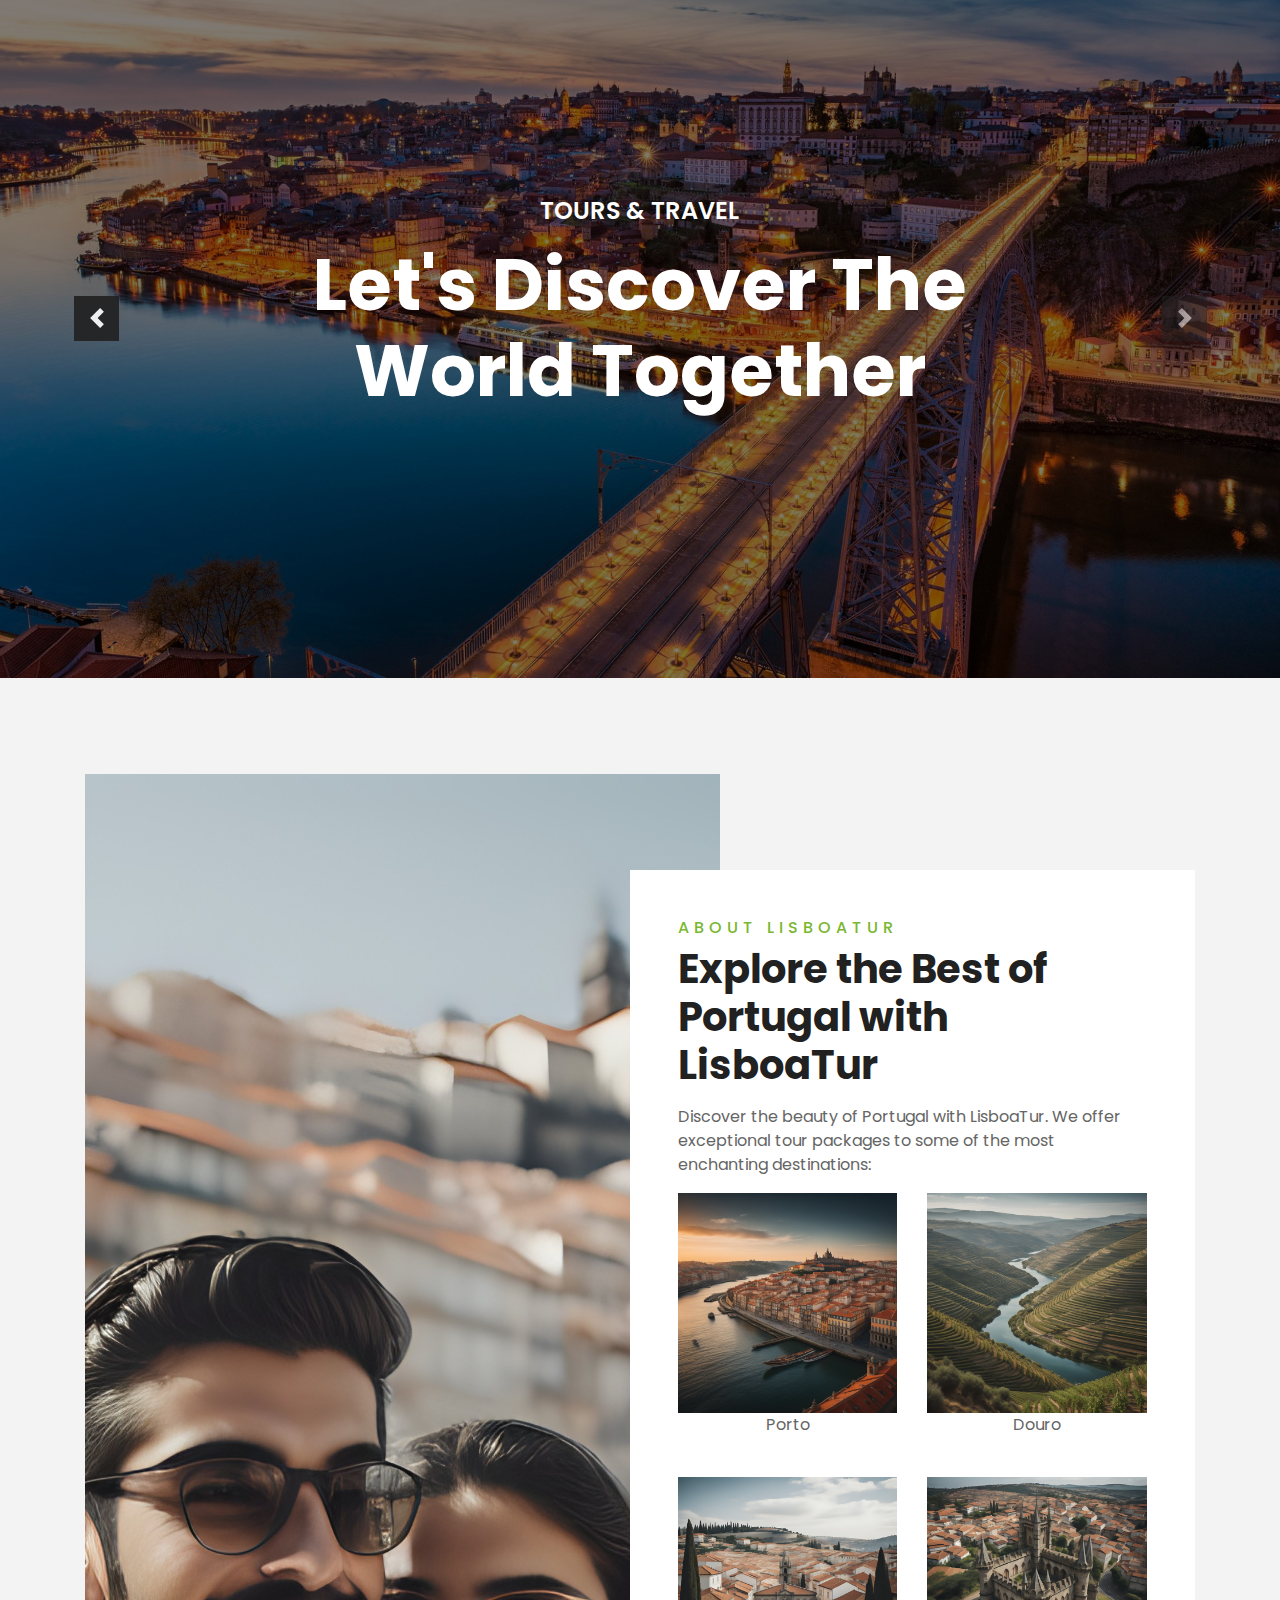
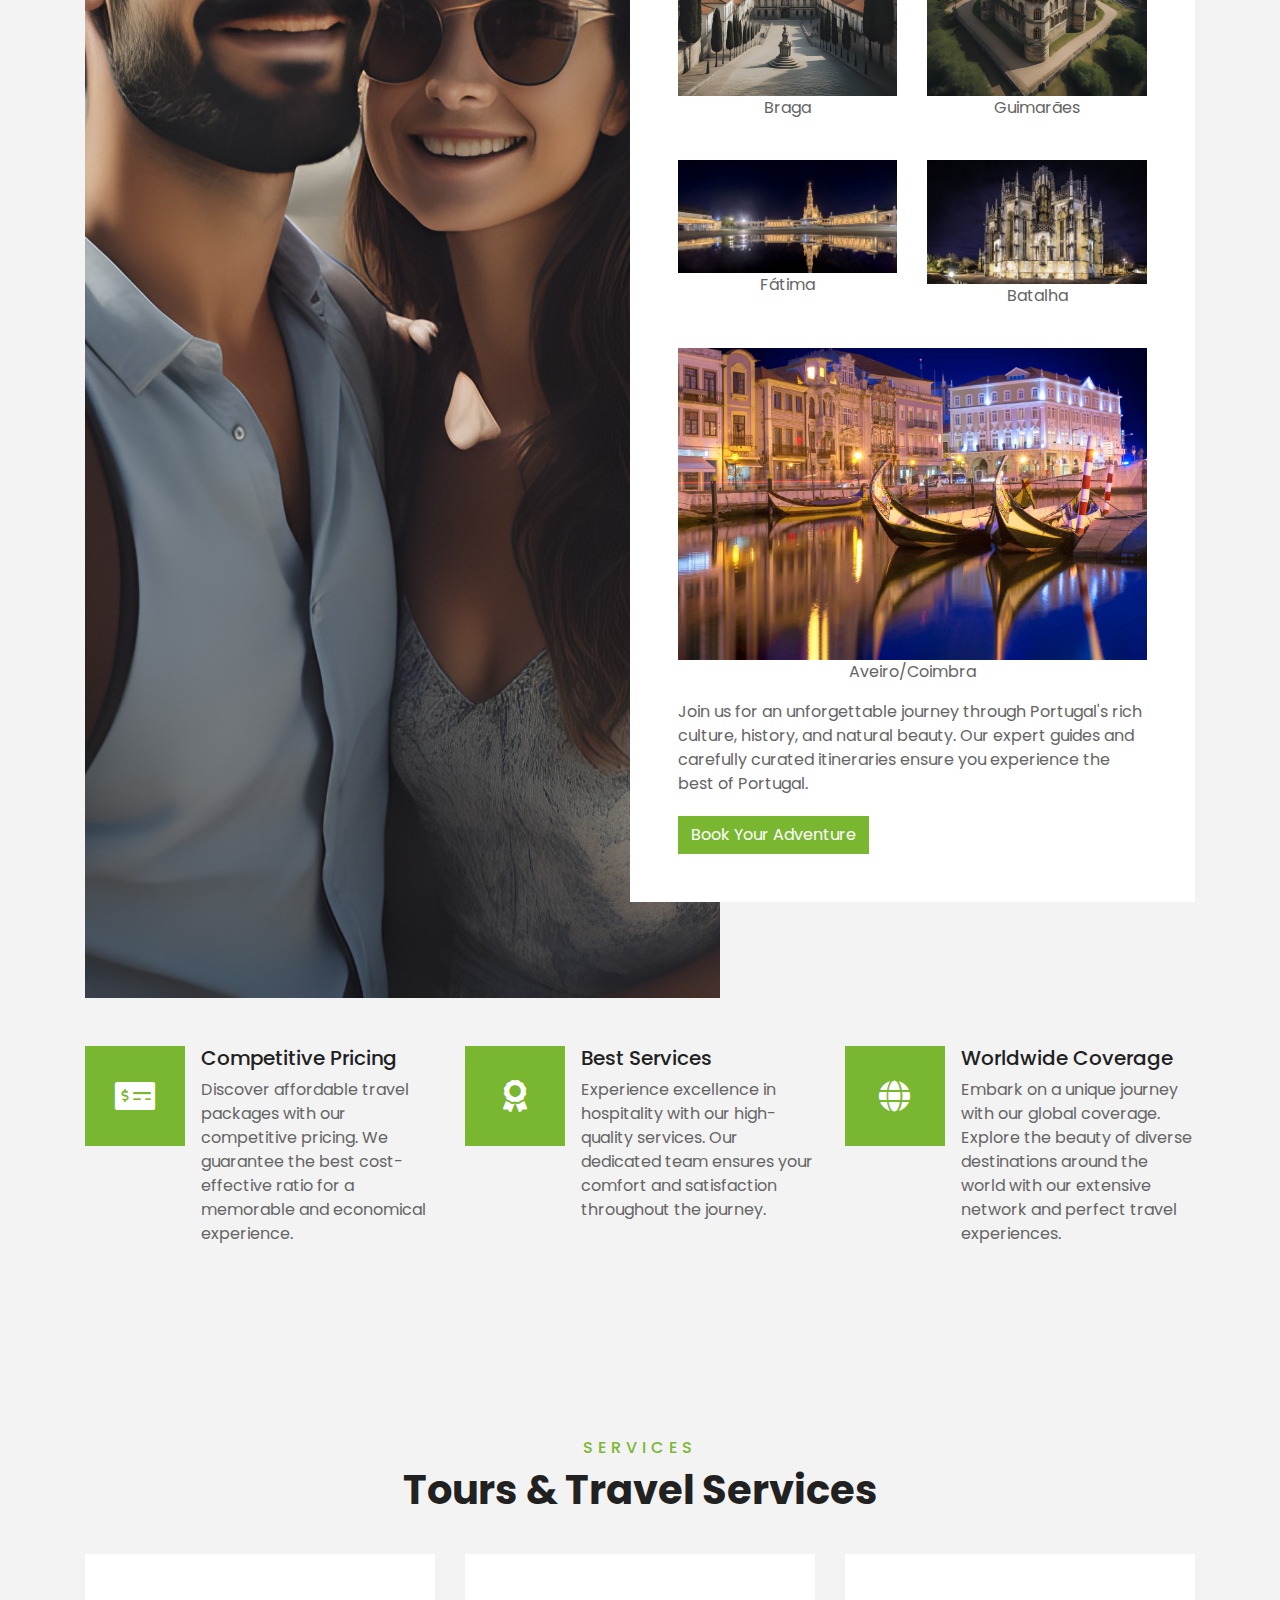
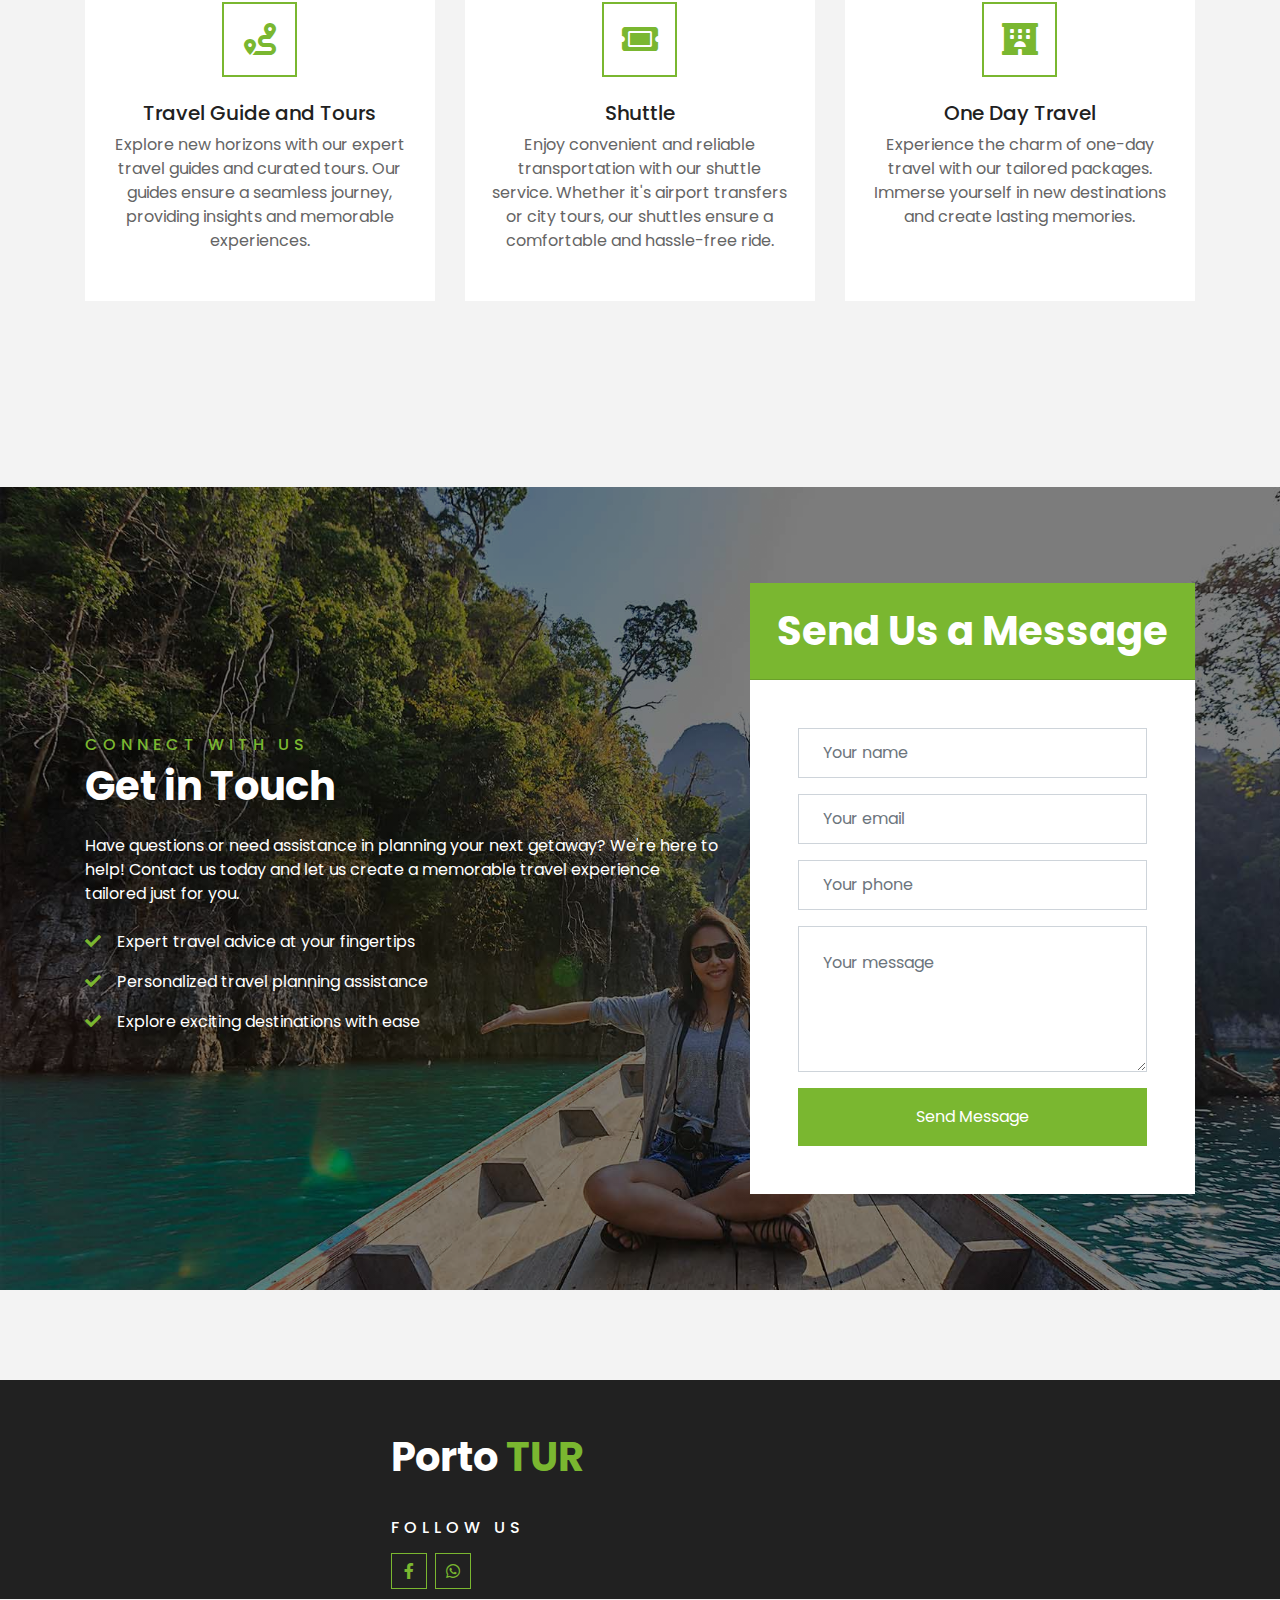
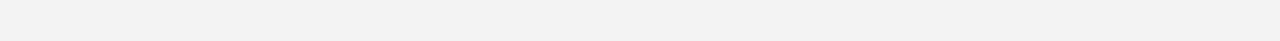
==== commit 095f031d: "try to fdinish" ====
--- a/index.html
+++ b/index.html
@@ -3,7 +3,7 @@
 
 <head>
     <meta charset="utf-8">
-    <title>TRAVELER - Free Travel Website Template</title>
+    <title>PortoTravel - Discover Portugal</title>
     <meta content="width=device-width, initial-scale=1.0" name="viewport">
     <meta content="Free HTML Templates" name="keywords">
     <meta content="Free HTML Templates" name="description">
@@ -32,7 +32,7 @@
     <div id="header-carousel" class="carousel slide" data-ride="carousel">
         <div class="carousel-inner">
             <div class="carousel-item active">
-                <img class="w-100" src="img/carousel-1.jpg" alt="Image">
+                <img class="w-100" src="image/porto-banner.jpg"  alt="Image">
                 <div class="carousel-caption d-flex flex-column align-items-center justify-content-center">
                     <div class="p-3" style="max-width: 900px;">
                         <h4 class="text-white text-uppercase mb-md-3">Tours & Travel</h4>
@@ -41,7 +41,7 @@
                 </div>
             </div>
             <div class="carousel-item">
-                <img class="w-100" src="img/carousel-2.jpg" alt="Image">
+                <img class="w-100" src="image/douro-banner.jpg" alt="Image">
                 <div class="carousel-caption d-flex flex-column align-items-center justify-content-center">
                     <div class="p-3" style="max-width: 900px;">
                         <h4 class="text-white text-uppercase mb-md-3">Tours & Travel</h4>
@@ -70,12 +70,12 @@
 <div class="container-fluid py-5">
     <div class="container pt-5">
         <div class="row">
-            <div class="col-lg-6" style="min-height: 500px;">
+            <div class="col-lg-7" style="min-height: 500px;">
                 <div class="position-relative h-100">
-                    <img class="position-absolute w-100 h-100" src="img/about.jpg" style="object-fit: cover;">
-                </div>
-            </div>
-            <div class="col-lg-6 pt-5 pb-lg-5">
+                    <img class="position-absolute w-100 h-100" src="image/couple.png" style="object-fit: cover;">
+                </div>
+            </div>
+            <div class="col-lg-5 pt-5 pb-lg-5">
                 <div class="about-text bg-white p-4 p-lg-5 my-lg-5">
                     <h6 class="text-primary text-uppercase" style="letter-spacing: 5px;">About LisboaTur</h6>
                     <h1 class="mb-3">Explore the Best of Portugal with LisboaTur</h1>
@@ -83,31 +83,43 @@
                         most enchanting destinations:</p>
                     <div class="row mb-4">
                         <div class="col-6">
-                            <img src="https://turismo.eurodicas.com.br/wp-content/uploads/2018/09/ribeira-do-porto-scaled.jpg"
-                                 alt="Porto, Portugal" class="img-fluid">
+                            <img src="image/porto.png"
+                                     alt="Porto, Portugal" class="img-fluid">
                             <p class="text-center">Porto</p>
                         </div>
                         <div class="col-6">
-                            <img src="https://turismo.eurodicas.com.br/wp-content/uploads/2018/09/ribeira-do-porto-scaled.jpg"
-                                 alt="Porto, Portugal" class="img-fluid">
+                            <img src="image/douro.png"
+                                 alt="Douro, Portugal" class="img-fluid">
                             <p class="text-center">Douro</p>
                         </div>
                     </div>
                     <div class="row mb-4">
                         <div class="col-6">
-                            <img src="https://turismo.eurodicas.com.br/wp-content/uploads/2018/09/ribeira-do-porto-scaled.jpg"
-                                 alt="Porto, Portugal" class="img-fluid">
-                            <p class="text-center">Braga/Guimarães</p>
+                            <img src="image/braga.png"
+                                 alt="Braga, Portugal" class="img-fluid">
+                            <p class="text-center">Braga</p>
                         </div>
                         <div class="col-6">
-                            <img src="https://turismo.eurodicas.com.br/wp-content/uploads/2018/09/ribeira-do-porto-scaled.jpg"
-                                 alt="Porto, Portugal" class="img-fluid">
-                            <p class="text-center">Fátima/Batalha</p>
+                            <img src="image/guimaraes.png"
+                                 alt="Guimarães, Portugal" class="img-fluid">
+                            <p class="text-center">Guimarães</p>
+                        </div>
+                    </div>
+                    <div class="row mb-4">
+                        <div class="col-6">
+                            <img src="image/fatima.jpg"
+                                 alt="Fátima, Portugal" class="img-fluid">
+                            <p class="text-center">Fátima</p>
+                        </div>
+                        <div class="col-6">
+                            <img src="image/batalha.jpg"
+                                 alt="Batalha, Portugal" class="img-fluid">
+                            <p class="text-center">Batalha</p>
                         </div>
                     </div>
                     <div class="row">
                         <div class="col-12">
-                            <img src="https://turismo.eurodicas.com.br/wp-content/uploads/2018/09/ribeira-do-porto-scaled.jpg"
+                            <img src="image/aveiro.jpg"
                                  alt="Porto, Portugal" class="img-fluid">
                             <p class="text-center">Aveiro/Coimbra</p>
                         </div>
@@ -276,7 +288,7 @@
                     <i class="fa fa-2x fa-hotel mx-auto mb-4"></i>
                     <h5 class="mb-2">One Day Travel</h5>
                     <p class="m-0">Experience the charm of one-day travel with our tailored packages. Immerse yourself
-                        in new destinations and create lasting memories.</p>
+                        in new destinations and create lasting memories.</br></br></p>
                 </div>
             </div>
         </div>
@@ -285,137 +297,137 @@
 <!-- Service End -->
 
 
-<!-- Packages Start -->
-<div class="container-fluid py-5">
-    <div class="container pt-5 pb-3">
-        <div class="text-center mb-3 pb-3">
-            <h6 class="text-primary text-uppercase" style="letter-spacing: 5px;">Packages</h6>
-            <h1>Pefect Tour Packages</h1>
-        </div>
-        <div class="row">
-            <div class="col-lg-4 col-md-6 mb-4">
-                <div class="package-item bg-white mb-2">
-                    <img class="img-fluid" src="img/package-1.jpg" alt="">
-                    <div class="p-4">
-                        <div class="d-flex justify-content-between mb-3">
-                            <small class="m-0"><i class="fa fa-map-marker-alt text-primary mr-2"></i>Thailand</small>
-                            <small class="m-0"><i class="fa fa-calendar-alt text-primary mr-2"></i>3 days</small>
-                            <small class="m-0"><i class="fa fa-user text-primary mr-2"></i>2 Person</small>
-                        </div>
-                        <a class="h5 text-decoration-none" href="">Discover amazing places of the world with us</a>
-                        <div class="border-top mt-4 pt-4">
-                            <div class="d-flex justify-content-between">
-                                <h6 class="m-0"><i class="fa fa-star text-primary mr-2"></i>4.5 <small>(250)</small>
-                                </h6>
-                                <h5 class="m-0">$350</h5>
-                            </div>
-                        </div>
-                    </div>
-                </div>
-            </div>
-            <div class="col-lg-4 col-md-6 mb-4">
-                <div class="package-item bg-white mb-2">
-                    <img class="img-fluid" src="img/package-2.jpg" alt="">
-                    <div class="p-4">
-                        <div class="d-flex justify-content-between mb-3">
-                            <small class="m-0"><i class="fa fa-map-marker-alt text-primary mr-2"></i>Thailand</small>
-                            <small class="m-0"><i class="fa fa-calendar-alt text-primary mr-2"></i>3 days</small>
-                            <small class="m-0"><i class="fa fa-user text-primary mr-2"></i>2 Person</small>
-                        </div>
-                        <a class="h5 text-decoration-none" href="">Discover amazing places of the world with us</a>
-                        <div class="border-top mt-4 pt-4">
-                            <div class="d-flex justify-content-between">
-                                <h6 class="m-0"><i class="fa fa-star text-primary mr-2"></i>4.5 <small>(250)</small>
-                                </h6>
-                                <h5 class="m-0">$350</h5>
-                            </div>
-                        </div>
-                    </div>
-                </div>
-            </div>
-            <div class="col-lg-4 col-md-6 mb-4">
-                <div class="package-item bg-white mb-2">
-                    <img class="img-fluid" src="img/package-3.jpg" alt="">
-                    <div class="p-4">
-                        <div class="d-flex justify-content-between mb-3">
-                            <small class="m-0"><i class="fa fa-map-marker-alt text-primary mr-2"></i>Thailand</small>
-                            <small class="m-0"><i class="fa fa-calendar-alt text-primary mr-2"></i>3 days</small>
-                            <small class="m-0"><i class="fa fa-user text-primary mr-2"></i>2 Person</small>
-                        </div>
-                        <a class="h5 text-decoration-none" href="">Discover amazing places of the world with us</a>
-                        <div class="border-top mt-4 pt-4">
-                            <div class="d-flex justify-content-between">
-                                <h6 class="m-0"><i class="fa fa-star text-primary mr-2"></i>4.5 <small>(250)</small>
-                                </h6>
-                                <h5 class="m-0">$350</h5>
-                            </div>
-                        </div>
-                    </div>
-                </div>
-            </div>
-            <div class="col-lg-4 col-md-6 mb-4">
-                <div class="package-item bg-white mb-2">
-                    <img class="img-fluid" src="img/package-4.jpg" alt="">
-                    <div class="p-4">
-                        <div class="d-flex justify-content-between mb-3">
-                            <small class="m-0"><i class="fa fa-map-marker-alt text-primary mr-2"></i>Thailand</small>
-                            <small class="m-0"><i class="fa fa-calendar-alt text-primary mr-2"></i>3 days</small>
-                            <small class="m-0"><i class="fa fa-user text-primary mr-2"></i>2 Person</small>
-                        </div>
-                        <a class="h5 text-decoration-none" href="">Discover amazing places of the world with us</a>
-                        <div class="border-top mt-4 pt-4">
-                            <div class="d-flex justify-content-between">
-                                <h6 class="m-0"><i class="fa fa-star text-primary mr-2"></i>4.5 <small>(250)</small>
-                                </h6>
-                                <h5 class="m-0">$350</h5>
-                            </div>
-                        </div>
-                    </div>
-                </div>
-            </div>
-            <div class="col-lg-4 col-md-6 mb-4">
-                <div class="package-item bg-white mb-2">
-                    <img class="img-fluid" src="img/package-5.jpg" alt="">
-                    <div class="p-4">
-                        <div class="d-flex justify-content-between mb-3">
-                            <small class="m-0"><i class="fa fa-map-marker-alt text-primary mr-2"></i>Thailand</small>
-                            <small class="m-0"><i class="fa fa-calendar-alt text-primary mr-2"></i>3 days</small>
-                            <small class="m-0"><i class="fa fa-user text-primary mr-2"></i>2 Person</small>
-                        </div>
-                        <a class="h5 text-decoration-none" href="">Discover amazing places of the world with us</a>
-                        <div class="border-top mt-4 pt-4">
-                            <div class="d-flex justify-content-between">
-                                <h6 class="m-0"><i class="fa fa-star text-primary mr-2"></i>4.5 <small>(250)</small>
-                                </h6>
-                                <h5 class="m-0">$350</h5>
-                            </div>
-                        </div>
-                    </div>
-                </div>
-            </div>
-            <div class="col-lg-4 col-md-6 mb-4">
-                <div class="package-item bg-white mb-2">
-                    <img class="img-fluid" src="img/package-6.jpg" alt="">
-                    <div class="p-4">
-                        <div class="d-flex justify-content-between mb-3">
-                            <small class="m-0"><i class="fa fa-map-marker-alt text-primary mr-2"></i>Thailand</small>
-                            <small class="m-0"><i class="fa fa-calendar-alt text-primary mr-2"></i>3 days</small>
-                            <small class="m-0"><i class="fa fa-user text-primary mr-2"></i>2 Person</small>
-                        </div>
-                        <a class="h5 text-decoration-none" href="">Discover amazing places of the world with us</a>
-                        <div class="border-top mt-4 pt-4">
-                            <div class="d-flex justify-content-between">
-                                <h6 class="m-0"><i class="fa fa-star text-primary mr-2"></i>4.5 <small>(250)</small>
-                                </h6>
-                                <h5 class="m-0">$350</h5>
-                            </div>
-                        </div>
-                    </div>
-                </div>
-            </div>
-        </div>
-    </div>
-</div>
+<!--&lt;!&ndash; Packages Start &ndash;&gt;-->
+<!--<div class="container-fluid py-5">-->
+<!--    <div class="container pt-5 pb-3">-->
+<!--        <div class="text-center mb-3 pb-3">-->
+<!--            <h6 class="text-primary text-uppercase" style="letter-spacing: 5px;">Packages</h6>-->
+<!--            <h1>Pefect Tour Packages</h1>-->
+<!--        </div>-->
+<!--        <div class="row">-->
+<!--            <div class="col-lg-4 col-md-6 mb-4">-->
+<!--                <div class="package-item bg-white mb-2">-->
+<!--                    <img class="img-fluid" src="img/package-1.jpg" alt="">-->
+<!--                    <div class="p-4">-->
+<!--                        <div class="d-flex justify-content-between mb-3">-->
+<!--                            <small class="m-0"><i class="fa fa-map-marker-alt text-primary mr-2"></i>Thailand</small>-->
+<!--                            <small class="m-0"><i class="fa fa-calendar-alt text-primary mr-2"></i>3 days</small>-->
+<!--                            <small class="m-0"><i class="fa fa-user text-primary mr-2"></i>2 Person</small>-->
+<!--                        </div>-->
+<!--                        <a class="h5 text-decoration-none" href="">Discover amazing places of the world with us</a>-->
+<!--                        <div class="border-top mt-4 pt-4">-->
+<!--                            <div class="d-flex justify-content-between">-->
+<!--                                <h6 class="m-0"><i class="fa fa-star text-primary mr-2"></i>4.5 <small>(250)</small>-->
+<!--                                </h6>-->
+<!--                                <h5 class="m-0">$350</h5>-->
+<!--                            </div>-->
+<!--                        </div>-->
+<!--                    </div>-->
+<!--                </div>-->
+<!--            </div>-->
+<!--            <div class="col-lg-4 col-md-6 mb-4">-->
+<!--                <div class="package-item bg-white mb-2">-->
+<!--                    <img class="img-fluid" src="img/package-2.jpg" alt="">-->
+<!--                    <div class="p-4">-->
+<!--                        <div class="d-flex justify-content-between mb-3">-->
+<!--                            <small class="m-0"><i class="fa fa-map-marker-alt text-primary mr-2"></i>Thailand</small>-->
+<!--                            <small class="m-0"><i class="fa fa-calendar-alt text-primary mr-2"></i>3 days</small>-->
+<!--                            <small class="m-0"><i class="fa fa-user text-primary mr-2"></i>2 Person</small>-->
+<!--                        </div>-->
+<!--                        <a class="h5 text-decoration-none" href="">Discover amazing places of the world with us</a>-->
+<!--                        <div class="border-top mt-4 pt-4">-->
+<!--                            <div class="d-flex justify-content-between">-->
+<!--                                <h6 class="m-0"><i class="fa fa-star text-primary mr-2"></i>4.5 <small>(250)</small>-->
+<!--                                </h6>-->
+<!--                                <h5 class="m-0">$350</h5>-->
+<!--                            </div>-->
+<!--                        </div>-->
+<!--                    </div>-->
+<!--                </div>-->
+<!--            </div>-->
+<!--            <div class="col-lg-4 col-md-6 mb-4">-->
+<!--                <div class="package-item bg-white mb-2">-->
+<!--                    <img class="img-fluid" src="img/package-3.jpg" alt="">-->
+<!--                    <div class="p-4">-->
+<!--                        <div class="d-flex justify-content-between mb-3">-->
+<!--                            <small class="m-0"><i class="fa fa-map-marker-alt text-primary mr-2"></i>Thailand</small>-->
+<!--                            <small class="m-0"><i class="fa fa-calendar-alt text-primary mr-2"></i>3 days</small>-->
+<!--                            <small class="m-0"><i class="fa fa-user text-primary mr-2"></i>2 Person</small>-->
+<!--                        </div>-->
+<!--                        <a class="h5 text-decoration-none" href="">Discover amazing places of the world with us</a>-->
+<!--                        <div class="border-top mt-4 pt-4">-->
+<!--                            <div class="d-flex justify-content-between">-->
+<!--                                <h6 class="m-0"><i class="fa fa-star text-primary mr-2"></i>4.5 <small>(250)</small>-->
+<!--                                </h6>-->
+<!--                                <h5 class="m-0">$350</h5>-->
+<!--                            </div>-->
+<!--                        </div>-->
+<!--                    </div>-->
+<!--                </div>-->
+<!--            </div>-->
+<!--            <div class="col-lg-4 col-md-6 mb-4">-->
+<!--                <div class="package-item bg-white mb-2">-->
+<!--                    <img class="img-fluid" src="img/package-4.jpg" alt="">-->
+<!--                    <div class="p-4">-->
+<!--                        <div class="d-flex justify-content-between mb-3">-->
+<!--                            <small class="m-0"><i class="fa fa-map-marker-alt text-primary mr-2"></i>Thailand</small>-->
+<!--                            <small class="m-0"><i class="fa fa-calendar-alt text-primary mr-2"></i>3 days</small>-->
+<!--                            <small class="m-0"><i class="fa fa-user text-primary mr-2"></i>2 Person</small>-->
+<!--                        </div>-->
+<!--                        <a class="h5 text-decoration-none" href="">Discover amazing places of the world with us</a>-->
+<!--                        <div class="border-top mt-4 pt-4">-->
+<!--                            <div class="d-flex justify-content-between">-->
+<!--                                <h6 class="m-0"><i class="fa fa-star text-primary mr-2"></i>4.5 <small>(250)</small>-->
+<!--                                </h6>-->
+<!--                                <h5 class="m-0">$350</h5>-->
+<!--                            </div>-->
+<!--                        </div>-->
+<!--                    </div>-->
+<!--                </div>-->
+<!--            </div>-->
+<!--            <div class="col-lg-4 col-md-6 mb-4">-->
+<!--                <div class="package-item bg-white mb-2">-->
+<!--                    <img class="img-fluid" src="img/package-5.jpg" alt="">-->
+<!--                    <div class="p-4">-->
+<!--                        <div class="d-flex justify-content-between mb-3">-->
+<!--                            <small class="m-0"><i class="fa fa-map-marker-alt text-primary mr-2"></i>Thailand</small>-->
+<!--                            <small class="m-0"><i class="fa fa-calendar-alt text-primary mr-2"></i>3 days</small>-->
+<!--                            <small class="m-0"><i class="fa fa-user text-primary mr-2"></i>2 Person</small>-->
+<!--                        </div>-->
+<!--                        <a class="h5 text-decoration-none" href="">Discover amazing places of the world with us</a>-->
+<!--                        <div class="border-top mt-4 pt-4">-->
+<!--                            <div class="d-flex justify-content-between">-->
+<!--                                <h6 class="m-0"><i class="fa fa-star text-primary mr-2"></i>4.5 <small>(250)</small>-->
+<!--                                </h6>-->
+<!--                                <h5 class="m-0">$350</h5>-->
+<!--                            </div>-->
+<!--                        </div>-->
+<!--                    </div>-->
+<!--                </div>-->
+<!--            </div>-->
+<!--            <div class="col-lg-4 col-md-6 mb-4">-->
+<!--                <div class="package-item bg-white mb-2">-->
+<!--                    <img class="img-fluid" src="img/package-6.jpg" alt="">-->
+<!--                    <div class="p-4">-->
+<!--                        <div class="d-flex justify-content-between mb-3">-->
+<!--                            <small class="m-0"><i class="fa fa-map-marker-alt text-primary mr-2"></i>Thailand</small>-->
+<!--                            <small class="m-0"><i class="fa fa-calendar-alt text-primary mr-2"></i>3 days</small>-->
+<!--                            <small class="m-0"><i class="fa fa-user text-primary mr-2"></i>2 Person</small>-->
+<!--                        </div>-->
+<!--                        <a class="h5 text-decoration-none" href="">Discover amazing places of the world with us</a>-->
+<!--                        <div class="border-top mt-4 pt-4">-->
+<!--                            <div class="d-flex justify-content-between">-->
+<!--                                <h6 class="m-0"><i class="fa fa-star text-primary mr-2"></i>4.5 <small>(250)</small>-->
+<!--                                </h6>-->
+<!--                                <h5 class="m-0">$350</h5>-->
+<!--                            </div>-->
+<!--                        </div>-->
+<!--                    </div>-->
+<!--                </div>-->
+<!--            </div>-->
+<!--        </div>-->
+<!--    </div>-->
+<!--</div>-->
 <!-- Packages End -->
 
 
@@ -448,27 +460,28 @@
                         <h1 class="text-white m-0">Send Us a Message</h1>
                     </div>
                     <div class="card-body rounded-bottom bg-white p-5">
-                        <form>
+                        <form id="contactForm" action="send_email.php" method="post">
                             <div class="form-group">
-                                <input type="text" class="form-control p-4" placeholder="Your name"
+                                <input id="name" type="text" class="form-control p-4" placeholder="Your name"
+                                       required="required"/>
+                            </div>
+                            <div  class="form-group">
+                                <input id="email" type="email" class="form-control p-4" placeholder="Your email"
                                        required="required"/>
                             </div>
                             <div class="form-group">
-                                <input type="email" class="form-control p-4" placeholder="Your email"
+                                <input id="phone" type="tel" class="form-control p-4" placeholder="Your phone"
                                        required="required"/>
                             </div>
                             <div class="form-group">
-                                <input type="tel" class="form-control p-4" placeholder="Your phone"
-                                       required="required"/>
-                            </div>
-                            <div class="form-group">
-                                <textarea class="form-control p-4" rows="4" placeholder="Your message"
+                                <textarea id="message" class="form-control p-4" rows="4" placeholder="Your message"
                                           required="required"></textarea>
                             </div>
                             <div>
                                 <button class="btn btn-primary btn-block py-3" type="submit">Send Message</button>
                             </div>
                         </form>
+
                     </div>
                 </div>
             </div>
@@ -616,8 +629,8 @@
     <div class="row pt-5 px-xl-5 center">
         <div class="col-lg-12 col-md-12 mb-12">
             <a href="" class="navbar-brand">
-                <h1 class="text-primary"><span class="text-white">LISBOA</span>
-                    <TUR></TUR>
+                <h1 class="text-primary"><span class="text-white">Porto</span>
+                    TUR
                 </h1>
             </a>
         </div>
@@ -626,10 +639,8 @@
         </div>
         <div class="col-lg-12 col-md-12 mb-12">
             <div class="d-flex justify-content-start">
-                <a class="btn btn-outline-primary btn-square mr-2" ><i class="fab fa-twitter"></i></a>
-                <a class="btn btn-outline-primary btn-square mr-2" ><i class="fab fa-facebook-f"></i></a>
-                <a class="btn btn-outline-primary btn-square mr-2" ><i class="fab fa-linkedin-in"></i></a>
-                <a class="btn btn-outline-primary btn-square" ><i class="fab fa-instagram"></i></a>
+                <a href="https://www.facebook.com/people/Porto-Travel/61553704320356" target="_blank" class="btn btn-outline-primary btn-square mr-2" ><i class="fab fa-facebook-f"></i></a>
+                <a target="_blank" href="https://api.whatsapp.com/send?phone=%2B351916263755&app=site&entry_point=page_cta&fbclid=IwAR1LEvsrVvPCPYCkFeHPs2m7tQSeViPCmuGvKhRacIwnKHpCoHdEQzcXLiM" class="btn btn-outline-primary btn-square" ><i class="fab fa-whatsapp"></i></a>
             </div>
         </div>
         <!--            <div class="col-lg-3 col-md-6 mb-5">-->
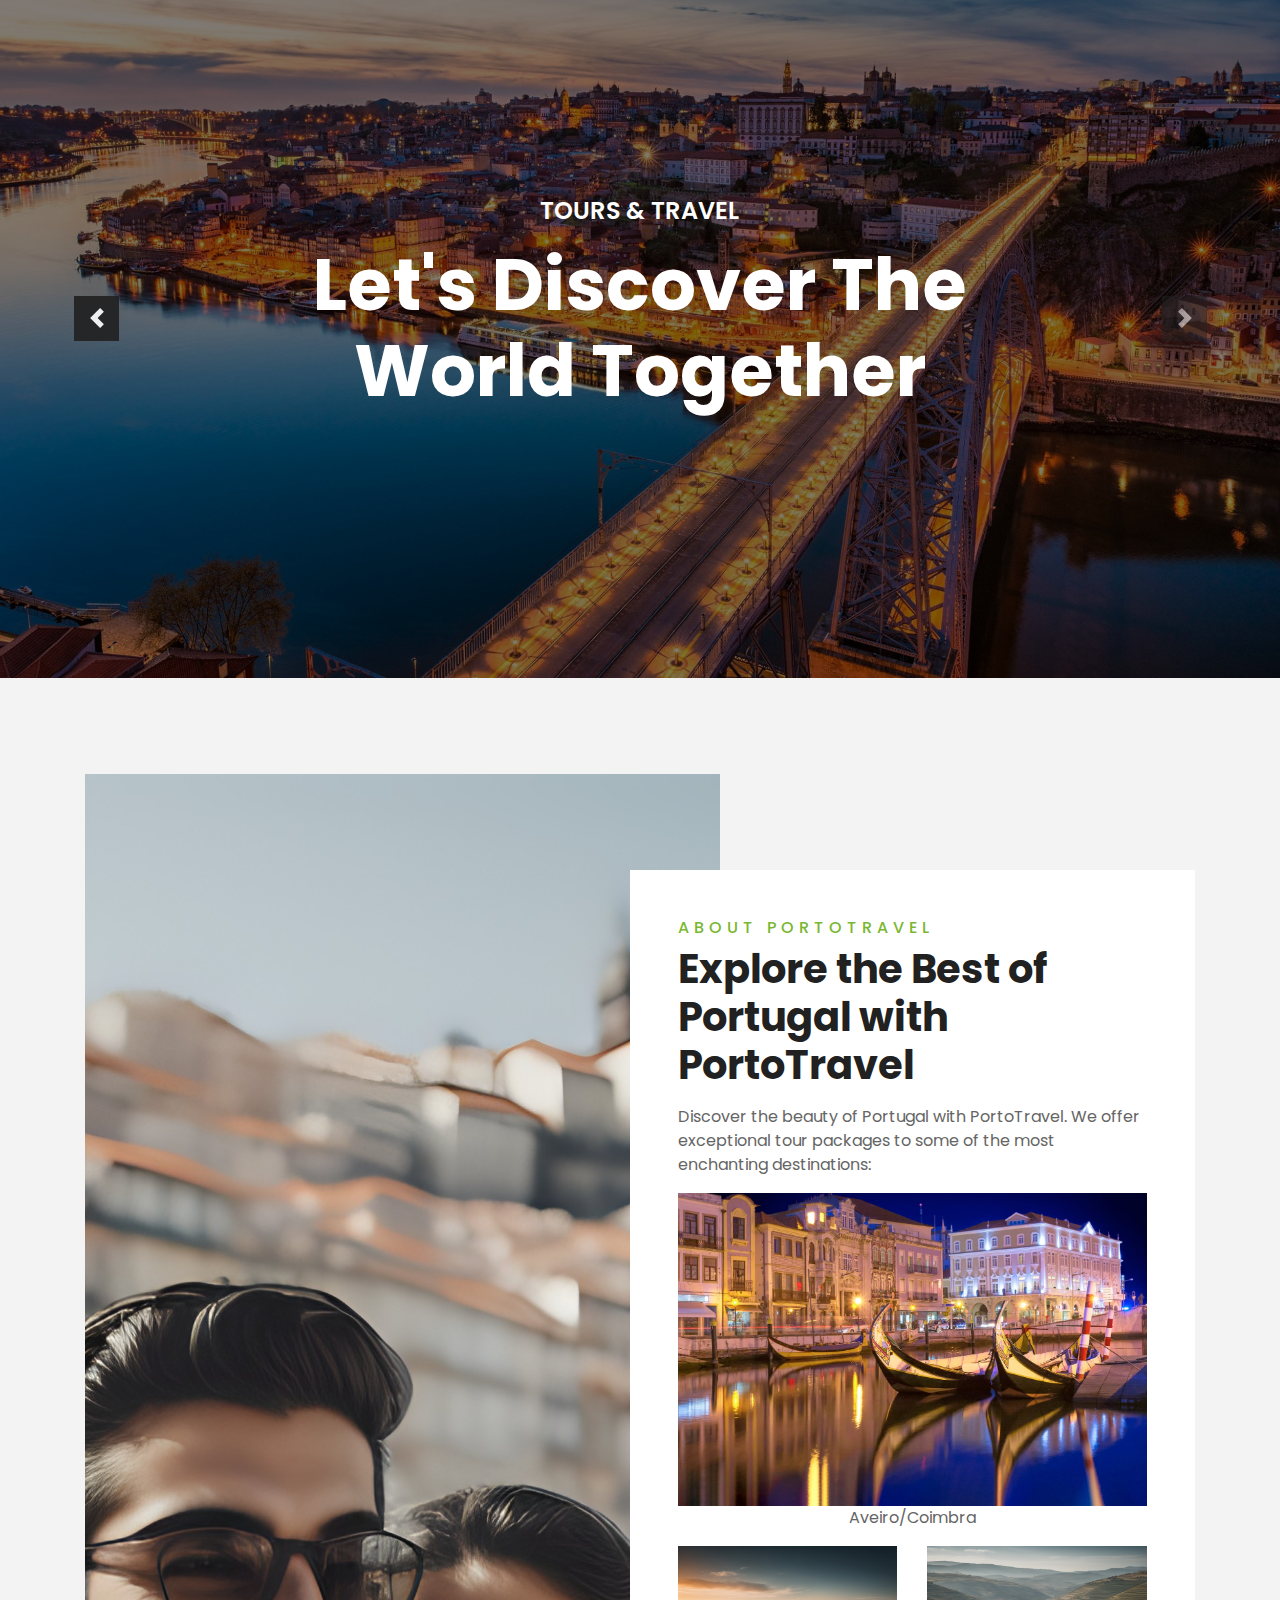
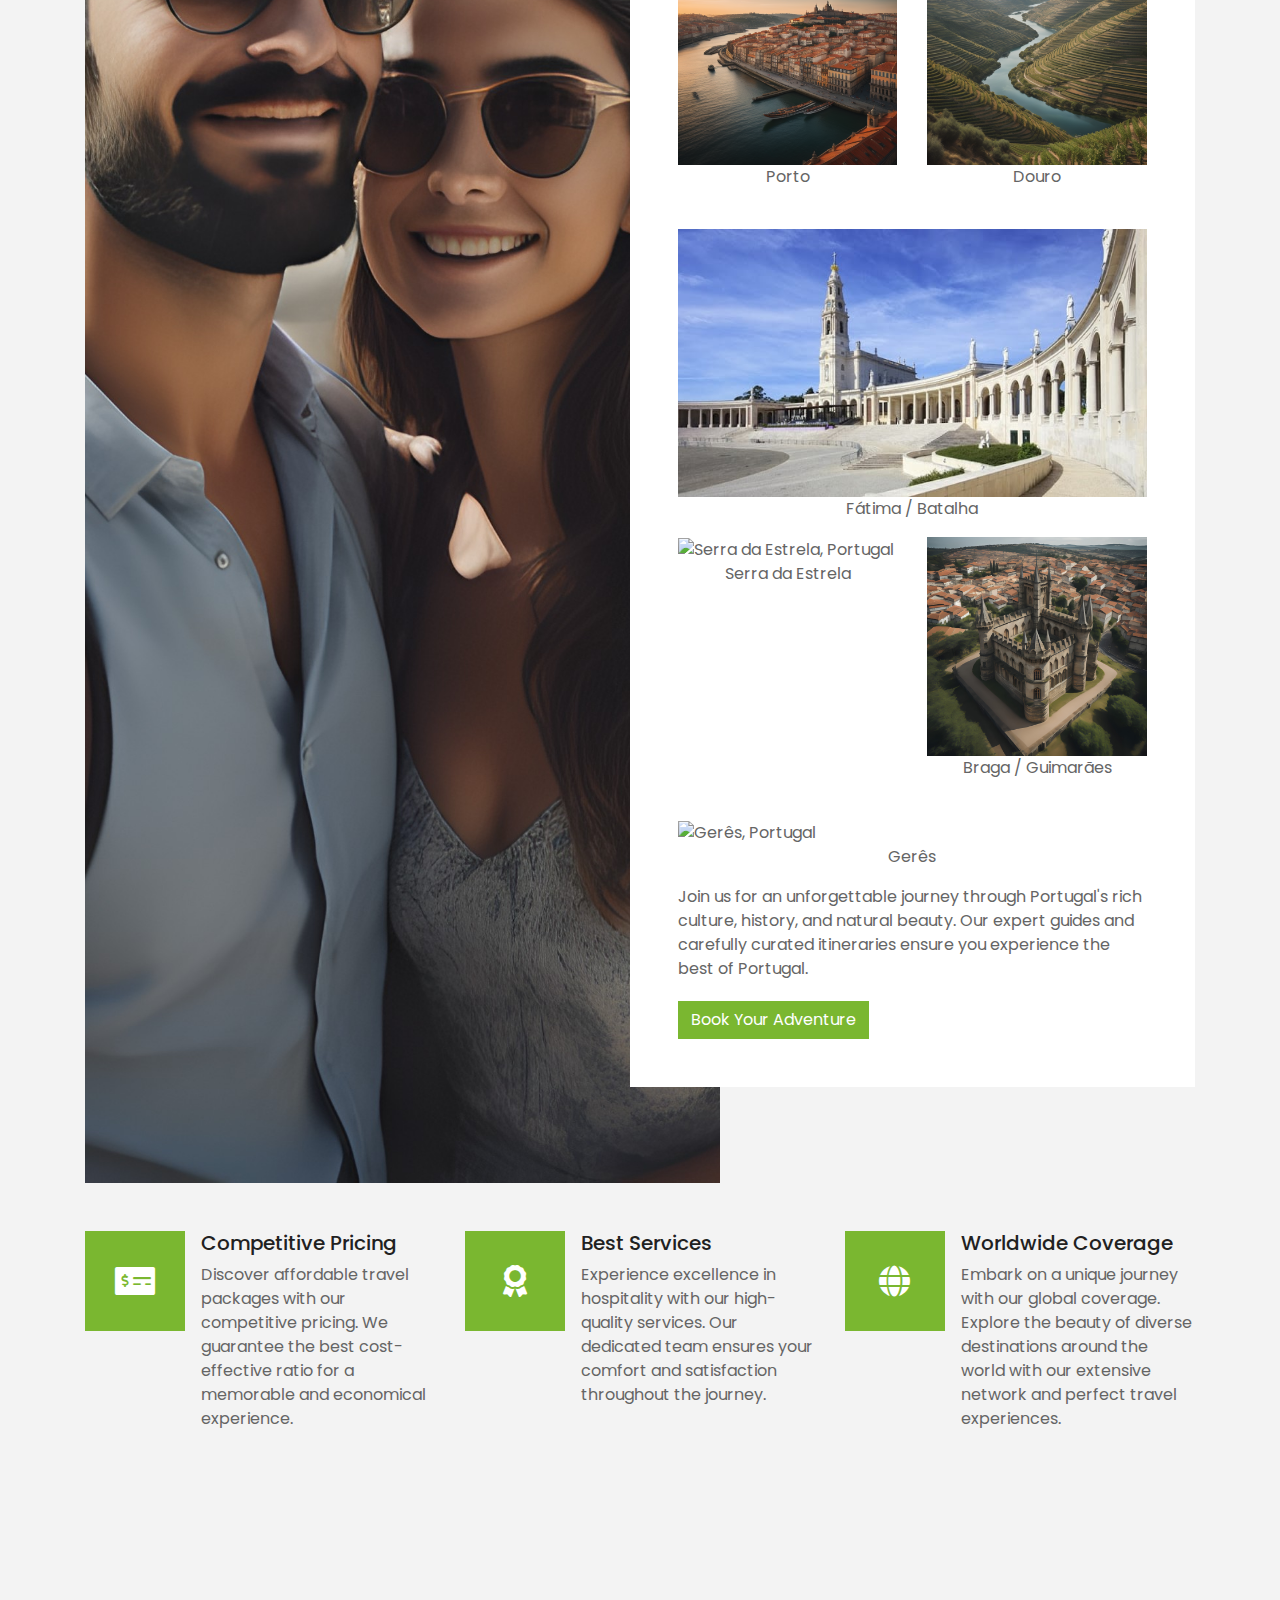
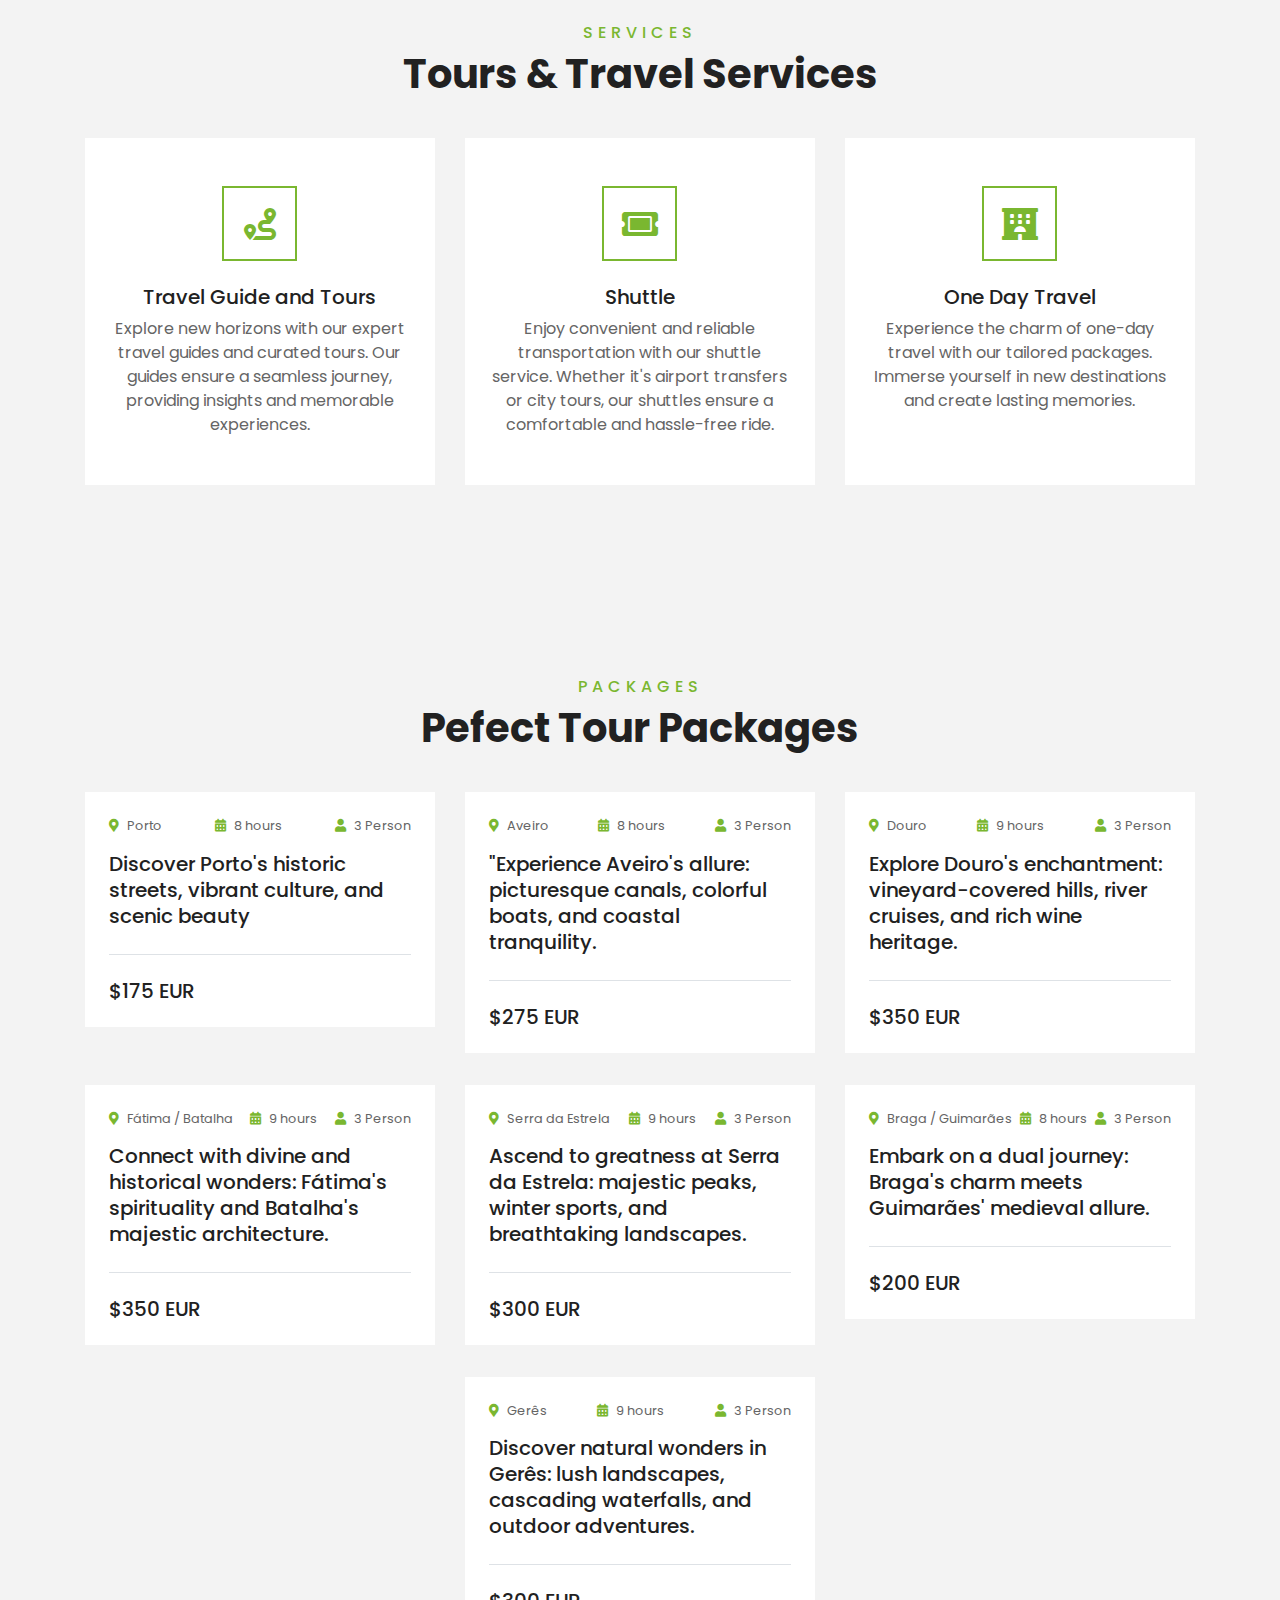
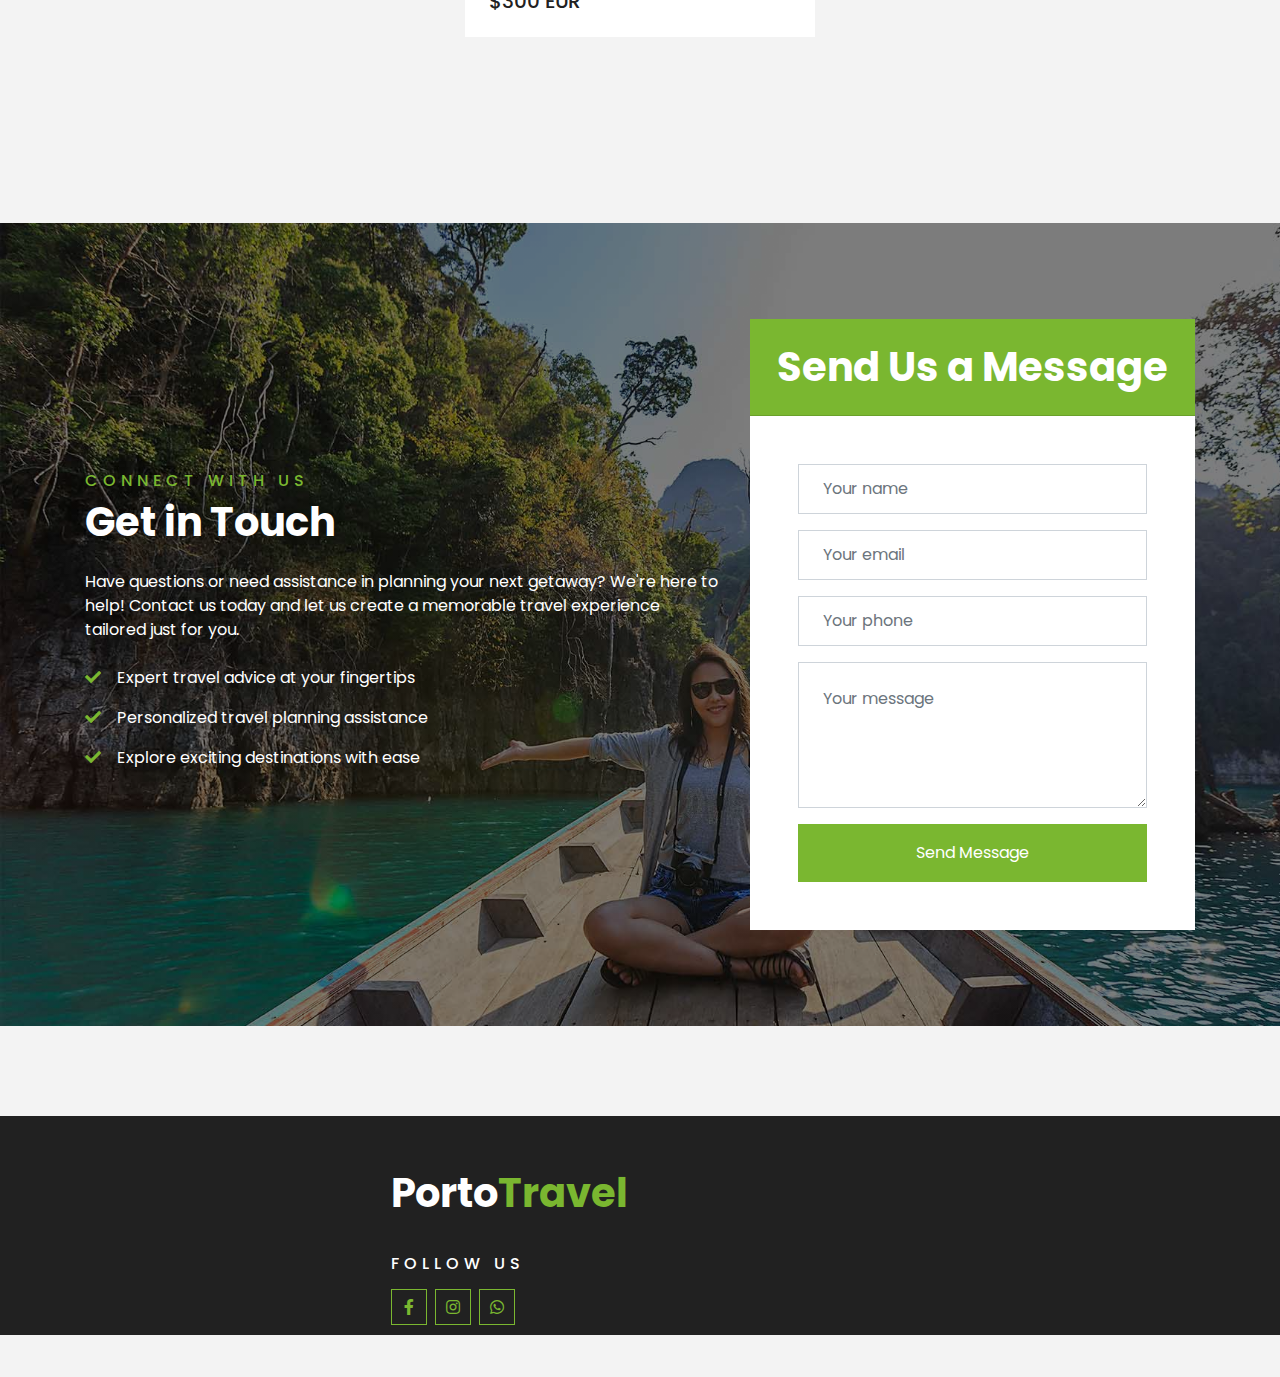
==== commit 69fc7595: "update" ====
--- a/index.html
+++ b/index.html
@@ -5,8 +5,8 @@
     <meta charset="utf-8">
     <title>PortoTravel - Discover Portugal</title>
     <meta content="width=device-width, initial-scale=1.0" name="viewport">
-    <meta content="Free HTML Templates" name="keywords">
-    <meta content="Free HTML Templates" name="description">
+    <meta content="Discover amazing places with us" name="keywords">
+    <meta content="Discover amazing places with us" name="description">
 
     <!-- Favicon -->
     <link href="img/favicon.ico" rel="icon">
@@ -32,7 +32,7 @@
     <div id="header-carousel" class="carousel slide" data-ride="carousel">
         <div class="carousel-inner">
             <div class="carousel-item active">
-                <img class="w-100" src="image/porto-banner.jpg"  alt="Image">
+                <img class="w-100" src="image/porto-banner.jpg" alt="Image">
                 <div class="carousel-caption d-flex flex-column align-items-center justify-content-center">
                     <div class="p-3" style="max-width: 900px;">
                         <h4 class="text-white text-uppercase mb-md-3">Tours & Travel</h4>
@@ -77,46 +77,10 @@
             </div>
             <div class="col-lg-5 pt-5 pb-lg-5">
                 <div class="about-text bg-white p-4 p-lg-5 my-lg-5">
-                    <h6 class="text-primary text-uppercase" style="letter-spacing: 5px;">About LisboaTur</h6>
-                    <h1 class="mb-3">Explore the Best of Portugal with LisboaTur</h1>
-                    <p>Discover the beauty of Portugal with LisboaTur. We offer exceptional tour packages to some of the
+                    <h6 class="text-primary text-uppercase" style="letter-spacing: 5px;">About PortoTravel</h6>
+                    <h1 class="mb-3">Explore the Best of Portugal with PortoTravel</h1>
+                    <p>Discover the beauty of Portugal with PortoTravel. We offer exceptional tour packages to some of the
                         most enchanting destinations:</p>
-                    <div class="row mb-4">
-                        <div class="col-6">
-                            <img src="image/porto.png"
-                                     alt="Porto, Portugal" class="img-fluid">
-                            <p class="text-center">Porto</p>
-                        </div>
-                        <div class="col-6">
-                            <img src="image/douro.png"
-                                 alt="Douro, Portugal" class="img-fluid">
-                            <p class="text-center">Douro</p>
-                        </div>
-                    </div>
-                    <div class="row mb-4">
-                        <div class="col-6">
-                            <img src="image/braga.png"
-                                 alt="Braga, Portugal" class="img-fluid">
-                            <p class="text-center">Braga</p>
-                        </div>
-                        <div class="col-6">
-                            <img src="image/guimaraes.png"
-                                 alt="Guimarães, Portugal" class="img-fluid">
-                            <p class="text-center">Guimarães</p>
-                        </div>
-                    </div>
-                    <div class="row mb-4">
-                        <div class="col-6">
-                            <img src="image/fatima.jpg"
-                                 alt="Fátima, Portugal" class="img-fluid">
-                            <p class="text-center">Fátima</p>
-                        </div>
-                        <div class="col-6">
-                            <img src="image/batalha.jpg"
-                                 alt="Batalha, Portugal" class="img-fluid">
-                            <p class="text-center">Batalha</p>
-                        </div>
-                    </div>
                     <div class="row">
                         <div class="col-12">
                             <img src="image/aveiro.jpg"
@@ -124,11 +88,58 @@
                             <p class="text-center">Aveiro/Coimbra</p>
                         </div>
                     </div>
+                    <div class="row mb-4">
+                        <div class="col-6">
+                            <img src="image/porto.png"
+                                 alt="Porto, Portugal" class="img-fluid">
+                            <p class="text-center">Porto</p>
+                        </div>
+                        <div class="col-6">
+                            <img src="image/douro.png"
+                                 alt="Douro, Portugal" class="img-fluid">
+                            <p class="text-center">Douro</p>
+                        </div>
+                    </div>
+                    <div class="row">
+                        <div class="col-12">
+                            <img src="image/fatima.jpg"
+                                 alt="Fátima, Portugal" class="img-fluid">
+                            <p class="text-center">Fátima / Batalha</p>
+                        </div>
+
+                    </div>
+                    <div class="row mb-4">
+                        <div class="col-6">
+                            <img src="image/serraestrela.jpg"
+                                 alt="Serra da Estrela, Portugal" class="img-fluid">
+                            <p class="text-center">Serra da Estrela</p>
+                        </div>
+<!--                        <div class="col-6">-->
+<!--                            <img src="image/braga.png"-->
+<!--                                 alt="Braga, Portugal" class="img-fluid">-->
+<!--                            <p class="text-center">Braga</p>-->
+<!--                        </div>-->
+                        <div class="col-6">
+                            <img src="image/guimaraes.png"
+                                 alt="Braga / Guimarães, Portugal" class="img-fluid">
+                            <p class="text-center">Braga / Guimarães</p>
+                        </div>
+                    </div>
+                    <div class="row">
+                        <div class="col-12">
+                            <img src="image/geres.jpg"
+                                 alt="Gerês, Portugal" class="img-fluid">
+                            <p class="text-center">Gerês</p>
+                        </div>
+
+                    </div>
+
+
 
                     <p>Join us for an unforgettable journey through Portugal's rich culture, history, and natural
                         beauty. Our expert guides and carefully curated itineraries ensure you experience the best of
                         Portugal.</p>
-                    <a  class="btn btn-primary mt-1">Book Your Adventure</a>
+                    <a class="btn btn-primary mt-1">Book Your Adventure</a>
                 </div>
             </div>
         </div>
@@ -297,137 +308,139 @@
 <!-- Service End -->
 
 
-<!--&lt;!&ndash; Packages Start &ndash;&gt;-->
-<!--<div class="container-fluid py-5">-->
-<!--    <div class="container pt-5 pb-3">-->
-<!--        <div class="text-center mb-3 pb-3">-->
-<!--            <h6 class="text-primary text-uppercase" style="letter-spacing: 5px;">Packages</h6>-->
-<!--            <h1>Pefect Tour Packages</h1>-->
-<!--        </div>-->
-<!--        <div class="row">-->
-<!--            <div class="col-lg-4 col-md-6 mb-4">-->
-<!--                <div class="package-item bg-white mb-2">-->
-<!--                    <img class="img-fluid" src="img/package-1.jpg" alt="">-->
-<!--                    <div class="p-4">-->
-<!--                        <div class="d-flex justify-content-between mb-3">-->
-<!--                            <small class="m-0"><i class="fa fa-map-marker-alt text-primary mr-2"></i>Thailand</small>-->
-<!--                            <small class="m-0"><i class="fa fa-calendar-alt text-primary mr-2"></i>3 days</small>-->
-<!--                            <small class="m-0"><i class="fa fa-user text-primary mr-2"></i>2 Person</small>-->
-<!--                        </div>-->
-<!--                        <a class="h5 text-decoration-none" href="">Discover amazing places of the world with us</a>-->
-<!--                        <div class="border-top mt-4 pt-4">-->
-<!--                            <div class="d-flex justify-content-between">-->
-<!--                                <h6 class="m-0"><i class="fa fa-star text-primary mr-2"></i>4.5 <small>(250)</small>-->
-<!--                                </h6>-->
-<!--                                <h5 class="m-0">$350</h5>-->
-<!--                            </div>-->
-<!--                        </div>-->
-<!--                    </div>-->
-<!--                </div>-->
-<!--            </div>-->
-<!--            <div class="col-lg-4 col-md-6 mb-4">-->
-<!--                <div class="package-item bg-white mb-2">-->
-<!--                    <img class="img-fluid" src="img/package-2.jpg" alt="">-->
-<!--                    <div class="p-4">-->
-<!--                        <div class="d-flex justify-content-between mb-3">-->
-<!--                            <small class="m-0"><i class="fa fa-map-marker-alt text-primary mr-2"></i>Thailand</small>-->
-<!--                            <small class="m-0"><i class="fa fa-calendar-alt text-primary mr-2"></i>3 days</small>-->
-<!--                            <small class="m-0"><i class="fa fa-user text-primary mr-2"></i>2 Person</small>-->
-<!--                        </div>-->
-<!--                        <a class="h5 text-decoration-none" href="">Discover amazing places of the world with us</a>-->
-<!--                        <div class="border-top mt-4 pt-4">-->
-<!--                            <div class="d-flex justify-content-between">-->
-<!--                                <h6 class="m-0"><i class="fa fa-star text-primary mr-2"></i>4.5 <small>(250)</small>-->
-<!--                                </h6>-->
-<!--                                <h5 class="m-0">$350</h5>-->
-<!--                            </div>-->
-<!--                        </div>-->
-<!--                    </div>-->
-<!--                </div>-->
-<!--            </div>-->
-<!--            <div class="col-lg-4 col-md-6 mb-4">-->
-<!--                <div class="package-item bg-white mb-2">-->
-<!--                    <img class="img-fluid" src="img/package-3.jpg" alt="">-->
-<!--                    <div class="p-4">-->
-<!--                        <div class="d-flex justify-content-between mb-3">-->
-<!--                            <small class="m-0"><i class="fa fa-map-marker-alt text-primary mr-2"></i>Thailand</small>-->
-<!--                            <small class="m-0"><i class="fa fa-calendar-alt text-primary mr-2"></i>3 days</small>-->
-<!--                            <small class="m-0"><i class="fa fa-user text-primary mr-2"></i>2 Person</small>-->
-<!--                        </div>-->
-<!--                        <a class="h5 text-decoration-none" href="">Discover amazing places of the world with us</a>-->
-<!--                        <div class="border-top mt-4 pt-4">-->
-<!--                            <div class="d-flex justify-content-between">-->
-<!--                                <h6 class="m-0"><i class="fa fa-star text-primary mr-2"></i>4.5 <small>(250)</small>-->
-<!--                                </h6>-->
-<!--                                <h5 class="m-0">$350</h5>-->
-<!--                            </div>-->
-<!--                        </div>-->
-<!--                    </div>-->
-<!--                </div>-->
-<!--            </div>-->
-<!--            <div class="col-lg-4 col-md-6 mb-4">-->
-<!--                <div class="package-item bg-white mb-2">-->
-<!--                    <img class="img-fluid" src="img/package-4.jpg" alt="">-->
-<!--                    <div class="p-4">-->
-<!--                        <div class="d-flex justify-content-between mb-3">-->
-<!--                            <small class="m-0"><i class="fa fa-map-marker-alt text-primary mr-2"></i>Thailand</small>-->
-<!--                            <small class="m-0"><i class="fa fa-calendar-alt text-primary mr-2"></i>3 days</small>-->
-<!--                            <small class="m-0"><i class="fa fa-user text-primary mr-2"></i>2 Person</small>-->
-<!--                        </div>-->
-<!--                        <a class="h5 text-decoration-none" href="">Discover amazing places of the world with us</a>-->
-<!--                        <div class="border-top mt-4 pt-4">-->
-<!--                            <div class="d-flex justify-content-between">-->
-<!--                                <h6 class="m-0"><i class="fa fa-star text-primary mr-2"></i>4.5 <small>(250)</small>-->
-<!--                                </h6>-->
-<!--                                <h5 class="m-0">$350</h5>-->
-<!--                            </div>-->
-<!--                        </div>-->
-<!--                    </div>-->
-<!--                </div>-->
-<!--            </div>-->
-<!--            <div class="col-lg-4 col-md-6 mb-4">-->
-<!--                <div class="package-item bg-white mb-2">-->
-<!--                    <img class="img-fluid" src="img/package-5.jpg" alt="">-->
-<!--                    <div class="p-4">-->
-<!--                        <div class="d-flex justify-content-between mb-3">-->
-<!--                            <small class="m-0"><i class="fa fa-map-marker-alt text-primary mr-2"></i>Thailand</small>-->
-<!--                            <small class="m-0"><i class="fa fa-calendar-alt text-primary mr-2"></i>3 days</small>-->
-<!--                            <small class="m-0"><i class="fa fa-user text-primary mr-2"></i>2 Person</small>-->
-<!--                        </div>-->
-<!--                        <a class="h5 text-decoration-none" href="">Discover amazing places of the world with us</a>-->
-<!--                        <div class="border-top mt-4 pt-4">-->
-<!--                            <div class="d-flex justify-content-between">-->
-<!--                                <h6 class="m-0"><i class="fa fa-star text-primary mr-2"></i>4.5 <small>(250)</small>-->
-<!--                                </h6>-->
-<!--                                <h5 class="m-0">$350</h5>-->
-<!--                            </div>-->
-<!--                        </div>-->
-<!--                    </div>-->
-<!--                </div>-->
-<!--            </div>-->
-<!--            <div class="col-lg-4 col-md-6 mb-4">-->
-<!--                <div class="package-item bg-white mb-2">-->
-<!--                    <img class="img-fluid" src="img/package-6.jpg" alt="">-->
-<!--                    <div class="p-4">-->
-<!--                        <div class="d-flex justify-content-between mb-3">-->
-<!--                            <small class="m-0"><i class="fa fa-map-marker-alt text-primary mr-2"></i>Thailand</small>-->
-<!--                            <small class="m-0"><i class="fa fa-calendar-alt text-primary mr-2"></i>3 days</small>-->
-<!--                            <small class="m-0"><i class="fa fa-user text-primary mr-2"></i>2 Person</small>-->
-<!--                        </div>-->
-<!--                        <a class="h5 text-decoration-none" href="">Discover amazing places of the world with us</a>-->
-<!--                        <div class="border-top mt-4 pt-4">-->
-<!--                            <div class="d-flex justify-content-between">-->
-<!--                                <h6 class="m-0"><i class="fa fa-star text-primary mr-2"></i>4.5 <small>(250)</small>-->
-<!--                                </h6>-->
-<!--                                <h5 class="m-0">$350</h5>-->
-<!--                            </div>-->
-<!--                        </div>-->
-<!--                    </div>-->
-<!--                </div>-->
-<!--            </div>-->
-<!--        </div>-->
-<!--    </div>-->
-<!--</div>-->
+<!-- Packages Start -->
+<div class="container-fluid py-5">
+    <div class="container pt-5 pb-3">
+        <div class="text-center mb-3 pb-3">
+            <h6 class="text-primary text-uppercase" style="letter-spacing: 5px;">Packages</h6>
+            <h1>Pefect Tour Packages</h1>
+        </div>
+        <div class="row">
+            <div class="col-lg-4 col-md-6 mb-4">
+                <div class="package-item bg-white mb-2">
+                    <div class="p-4">
+                        <div class="d-flex justify-content-between mb-3">
+                            <small class="m-0"><i class="fa fa-map-marker-alt text-primary mr-2"></i>Porto</small>
+                            <small class="m-0"><i class="fa fa-calendar-alt text-primary mr-2"></i>8 hours</small>
+                            <small class="m-0"><i class="fa fa-user text-primary mr-2"></i>3 Person</small>
+                        </div>
+                        <a class="h5 text-decoration-none" href="">Discover Porto's historic streets, vibrant culture, and scenic beauty</a>
+                        <div class="border-top mt-4 pt-4">
+                            <div class="d-flex justify-content-between">
+                                <h5 class="m-0">$175 EUR </h5>
+                            </div>
+                        </div>
+                    </div>
+                </div>
+            </div>
+            <div class="col-lg-4 col-md-6 mb-4">
+                <div class="package-item bg-white mb-2">
+                    <div class="p-4">
+                        <div class="d-flex justify-content-between mb-3">
+                            <small class="m-0"><i class="fa fa-map-marker-alt text-primary mr-2"></i>Aveiro</small>
+                            <small class="m-0"><i class="fa fa-calendar-alt text-primary mr-2"></i>8 hours</small>
+                            <small class="m-0"><i class="fa fa-user text-primary mr-2"></i>3 Person</small>
+                        </div>
+                        <a class="h5 text-decoration-none" href="">"Experience Aveiro's allure: picturesque canals, colorful boats, and coastal tranquility.</a>
+                        <div class="border-top mt-4 pt-4">
+                            <div class="d-flex justify-content-between">
+                                <h5 class="m-0">$275 EUR</h5>
+                            </div>
+                        </div>
+                    </div>
+                </div>
+            </div>
+            <div class="col-lg-4 col-md-6 mb-4">
+                <div class="package-item bg-white mb-2">
+                    <div class="p-4">
+                        <div class="d-flex justify-content-between mb-3">
+                            <small class="m-0"><i class="fa fa-map-marker-alt text-primary mr-2"></i>Douro</small>
+                            <small class="m-0"><i class="fa fa-calendar-alt text-primary mr-2"></i>9 hours</small>
+                            <small class="m-0"><i class="fa fa-user text-primary mr-2"></i>3 Person</small>
+                        </div>
+                        <a class="h5 text-decoration-none" href="">Explore Douro's enchantment: vineyard-covered hills, river cruises, and rich wine heritage.</a>
+                        <div class="border-top mt-4 pt-4">
+                            <div class="d-flex justify-content-between">
+                                <h5 class="m-0">$350 EUR</h5>
+                            </div>
+                        </div>
+                    </div>
+                </div>
+            </div>
+            <div class="col-lg-4 col-md-6 mb-4">
+                <div class="package-item bg-white mb-2">
+                    <div class="p-4">
+                        <div class="d-flex justify-content-between mb-3">
+                            <small class="m-0"><i class="fa fa-map-marker-alt text-primary mr-2"></i>Fátima / Batalha</small>
+                            <small class="m-0"><i class="fa fa-calendar-alt text-primary mr-2"></i>9 hours</small>
+                            <small class="m-0"><i class="fa fa-user text-primary mr-2"></i>3 Person</small>
+                        </div>
+                        <a class="h5 text-decoration-none" href="">Connect with divine and historical wonders: Fátima's spirituality and Batalha's majestic architecture.</a>
+                        <div class="border-top mt-4 pt-4">
+                            <div class="d-flex justify-content-between">
+                                <h5 class="m-0">$350 EUR</h5>
+                            </div>
+                        </div>
+                    </div>
+                </div>
+            </div>
+            <div class="col-lg-4 col-md-6 mb-4">
+                <div class="package-item bg-white mb-2">
+                    <div class="p-4">
+                        <div class="d-flex justify-content-between mb-3">
+                            <small class="m-0"><i class="fa fa-map-marker-alt text-primary mr-2"></i>Serra da Estrela</small>
+                            <small class="m-0"><i class="fa fa-calendar-alt text-primary mr-2"></i>9 hours</small>
+                            <small class="m-0"><i class="fa fa-user text-primary mr-2"></i>3 Person</small>
+                        </div>
+                        <a class="h5 text-decoration-none" href="">Ascend to greatness at Serra da Estrela: majestic peaks, winter sports, and breathtaking landscapes.</a>
+                        <div class="border-top mt-4 pt-4">
+                            <div class="d-flex justify-content-between">
+                                <h5 class="m-0">$300 EUR</h5>
+                            </div>
+                        </div>
+                    </div>
+                </div>
+            </div>
+            <div class="col-lg-4 col-md-6 mb-4">
+                <div class="package-item bg-white mb-2">
+                    <div class="p-4">
+                        <div class="d-flex justify-content-between mb-3">
+                            <small class="m-0"><i class="fa fa-map-marker-alt text-primary mr-2"></i>Braga / Guimarães</small>
+                            <small class="m-0"><i class="fa fa-calendar-alt text-primary mr-2"></i>8 hours</small>
+                            <small class="m-0"><i class="fa fa-user text-primary mr-2"></i>3 Person</small>
+                        </div>
+                        <a class="h5 text-decoration-none" href="">Embark on a dual journey: Braga's charm meets Guimarães' medieval allure.</a>
+                        <div class="border-top mt-4 pt-4">
+                            <div class="d-flex justify-content-between">
+                                <h5 class="m-0">$200 EUR</h5>
+                            </div>
+                        </div>
+                    </div>
+                </div>
+            </div>
+            <div class="col-lg-4 col-md-6 mb-4"></div>
+            <div class="col-lg-4 col-md-6 mb-4">
+                <div class="package-item bg-white mb-2">
+                    <div class="p-4">
+                        <div class="d-flex justify-content-between mb-3">
+                            <small class="m-0"><i class="fa fa-map-marker-alt text-primary mr-2"></i>Gerês</small>
+                            <small class="m-0"><i class="fa fa-calendar-alt text-primary mr-2"></i>9 hours</small>
+                            <small class="m-0"><i class="fa fa-user text-primary mr-2"></i>3 Person</small>
+                        </div>
+                        <a class="h5 text-decoration-none" href="">Discover natural wonders in Gerês: lush landscapes, cascading waterfalls, and outdoor adventures.</a>
+                        <div class="border-top mt-4 pt-4">
+                            <div class="d-flex justify-content-between">
+                                <h5 class="m-0">$300 EUR</h5>
+                            </div>
+                        </div>
+                    </div>
+                </div>
+            </div>
+            <div class="col-lg-4 col-md-6 mb-4"></div>
+
+        </div>
+    </div>
+</div>
 <!-- Packages End -->
 
 
@@ -460,28 +473,27 @@
                         <h1 class="text-white m-0">Send Us a Message</h1>
                     </div>
                     <div class="card-body rounded-bottom bg-white p-5">
-                        <form id="contactForm" action="send_email.php" method="post">
+                        <form id="contactForm" action="contact.php" method="post">
                             <div class="form-group">
-                                <input id="name" type="text" class="form-control p-4" placeholder="Your name"
-                                       required="required"/>
-                            </div>
-                            <div  class="form-group">
-                                <input id="email" type="email" class="form-control p-4" placeholder="Your email"
-                                       required="required"/>
+                                <input id="name" name="name" type="text" class="form-control p-4"
+                                       placeholder="Your name" required="required"/>
                             </div>
                             <div class="form-group">
-                                <input id="phone" type="tel" class="form-control p-4" placeholder="Your phone"
-                                       required="required"/>
+                                <input id="email" name="email" type="email" class="form-control p-4"
+                                       placeholder="Your email" required="required"/>
                             </div>
                             <div class="form-group">
-                                <textarea id="message" class="form-control p-4" rows="4" placeholder="Your message"
-                                          required="required"></textarea>
+                                <input id="phone" name="phone" type="tel" class="form-control p-4"
+                                       placeholder="Your phone" required="required"/>
+                            </div>
+                            <div class="form-group">
+                                <textarea id="message" name="message" class="form-control p-4" rows="4"
+                                          placeholder="Your message" required="required"></textarea>
                             </div>
                             <div>
                                 <button class="btn btn-primary btn-block py-3" type="submit">Send Message</button>
                             </div>
                         </form>
-
                     </div>
                 </div>
             </div>
@@ -629,9 +641,7 @@
     <div class="row pt-5 px-xl-5 center">
         <div class="col-lg-12 col-md-12 mb-12">
             <a href="" class="navbar-brand">
-                <h1 class="text-primary"><span class="text-white">Porto</span>
-                    TUR
-                </h1>
+                <h1 class="text-primary"><span class="text-white">Porto</span>Travel</h1>
             </a>
         </div>
         <div class="col-lg-12 col-md-12 mb-12">
@@ -639,8 +649,13 @@
         </div>
         <div class="col-lg-12 col-md-12 mb-12">
             <div class="d-flex justify-content-start">
-                <a href="https://www.facebook.com/people/Porto-Travel/61553704320356" target="_blank" class="btn btn-outline-primary btn-square mr-2" ><i class="fab fa-facebook-f"></i></a>
-                <a target="_blank" href="https://api.whatsapp.com/send?phone=%2B351916263755&app=site&entry_point=page_cta&fbclid=IwAR1LEvsrVvPCPYCkFeHPs2m7tQSeViPCmuGvKhRacIwnKHpCoHdEQzcXLiM" class="btn btn-outline-primary btn-square" ><i class="fab fa-whatsapp"></i></a>
+                <a href="https://www.facebook.com/people/Porto-Travel/61553704320356" target="_blank"
+                   class="btn btn-outline-primary btn-square mr-2"><i class="fab fa-facebook-f"></i></a>
+                <a href="https://www.instagram.com/portotravel4all?utm_source=qr&igshid=MzNlNGNkZWQ4Mg==" target="_blank"
+                   class="btn btn-outline-primary btn-square mr-2"><i class="fab fa-instagram"></i></a>
+                <a target="_blank"
+                   href="https://api.whatsapp.com/send?phone=%2B351916263755&app=site&entry_point=page_cta&fbclid=IwAR1LEvsrVvPCPYCkFeHPs2m7tQSeViPCmuGvKhRacIwnKHpCoHdEQzcXLiM"
+                   class="btn btn-outline-primary btn-square"><i class="fab fa-whatsapp"></i></a>
             </div>
         </div>
         <!--            <div class="col-lg-3 col-md-6 mb-5">-->
@@ -688,7 +703,7 @@
 
 
 <!-- Back to Top -->
-<a  class="btn btn-lg btn-primary btn-lg-square back-to-top"><i class="fa fa-angle-double-up"></i></a>
+<a class="btn btn-lg btn-primary btn-lg-square back-to-top"><i class="fa fa-angle-double-up"></i></a>
 
 
 <!-- JavaScript Libraries -->
--- a/css/style.css
+++ b/css/style.css
@@ -1,9776 +1,9776 @@
-/******* Bootstrap Theming ********/
-/*!
- * Bootstrap v4.5.3 (https://getbootstrap.com/)
- * Copyright 2011-2020 The Bootstrap Authors
- * Copyright 2011-2020 Twitter, Inc.
- * Licensed under MIT (https://github.com/twbs/bootstrap/blob/main/LICENSE)
- */
-:root {
-  --blue: #007bff;
-  --indigo: #6610f2;
-  --purple: #6f42c1;
-  --pink: #e83e8c;
-  --red: #dc3545;
-  --orange: #fd7e14;
-  --yellow: #ffc107;
-  --green: #28a745;
-  --teal: #20c997;
-  --cyan: #17a2b8;
-  --white: #fff;
-  --gray: #6c757d;
-  --gray-dark: #343a40;
-  --primary: #7AB730;
-  --secondary: #f4faec;
-  --success: #28a745;
-  --info: #17a2b8;
-  --warning: #ffc107;
-  --danger: #dc3545;
-  --light: #FFFFFF;
-  --dark: #212121;
-  --breakpoint-xs: 0;
-  --breakpoint-sm: 576px;
-  --breakpoint-md: 768px;
-  --breakpoint-lg: 992px;
-  --breakpoint-xl: 1200px;
-  --font-family-sans-serif: "Poppins", sans-serif;
-  --font-family-monospace: SFMono-Regular, Menlo, Monaco, Consolas, "Liberation Mono", "Courier New", monospace;
-}
-
-*,
-*::before,
-*::after {
-  box-sizing: border-box;
-}
-
-html {
-  font-family: sans-serif;
-  line-height: 1.15;
-  -webkit-text-size-adjust: 100%;
-  -webkit-tap-highlight-color: rgba(0, 0, 0, 0);
-}
-
-article, aside, figcaption, figure, footer, header, hgroup, main, nav, section {
-  display: block;
-}
-
-body {
-  margin: 0;
-  font-family: "Poppins", sans-serif;
-  font-size: 1rem;
-  font-weight: 400;
-  line-height: 1.5;
-  color: #656565;
-  text-align: left;
-  background-color: #F3F3F3;
-}
-
-[tabindex="-1"]:focus:not(:focus-visible) {
-  outline: 0 !important;
-}
-
-hr {
-  box-sizing: content-box;
-  height: 0;
-  overflow: visible;
-}
-
-h1, h2, h3, h4, h5, h6 {
-  margin-top: 0;
-  margin-bottom: 0.5rem;
-}
-
-p {
-  margin-top: 0;
-  margin-bottom: 1rem;
-}
-
-abbr[title],
-abbr[data-original-title] {
-  text-decoration: underline;
-  text-decoration: underline dotted;
-  cursor: help;
-  border-bottom: 0;
-  text-decoration-skip-ink: none;
-}
-
-address {
-  margin-bottom: 1rem;
-  font-style: normal;
-  line-height: inherit;
-}
-
-ol,
-ul,
-dl {
-  margin-top: 0;
-  margin-bottom: 1rem;
-}
-
-ol ol,
-ul ul,
-ol ul,
-ul ol {
-  margin-bottom: 0;
-}
-
-dt {
-  font-weight: 700;
-}
-
-dd {
-  margin-bottom: .5rem;
-  margin-left: 0;
-}
-
-blockquote {
-  margin: 0 0 1rem;
-}
-
-b,
-strong {
-  font-weight: bolder;
-}
-
-small {
-  font-size: 80%;
-}
-
-sub,
-sup {
-  position: relative;
-  font-size: 75%;
-  line-height: 0;
-  vertical-align: baseline;
-}
-
-sub {
-  bottom: -.25em;
-}
-
-sup {
-  top: -.5em;
-}
-
-a {
-  color: #7AB730;
-  text-decoration: none;
-  background-color: transparent;
-}
-
-a:hover {
-  color: #527a20;
-  text-decoration: underline;
-}
-
-a:not([href]):not([class]) {
-  color: inherit;
-  text-decoration: none;
-}
-
-a:not([href]):not([class]):hover {
-  color: inherit;
-  text-decoration: none;
-}
-
-pre,
-code,
-kbd,
-samp {
-  font-family: SFMono-Regular, Menlo, Monaco, Consolas, "Liberation Mono", "Courier New", monospace;
-  font-size: 1em;
-}
-
-pre {
-  margin-top: 0;
-  margin-bottom: 1rem;
-  overflow: auto;
-  -ms-overflow-style: scrollbar;
-}
-
-figure {
-  margin: 0 0 1rem;
-}
-
-img {
-  vertical-align: middle;
-  border-style: none;
-}
-
-svg {
-  overflow: hidden;
-  vertical-align: middle;
-}
-
-table {
-  border-collapse: collapse;
-}
-
-caption {
-  padding-top: 0.75rem;
-  padding-bottom: 0.75rem;
-  color: #6c757d;
-  text-align: left;
-  caption-side: bottom;
-}
-
-th {
-  text-align: inherit;
-  text-align: -webkit-match-parent;
-}
-
-label {
-  display: inline-block;
-  margin-bottom: 0.5rem;
-}
-
-button {
-  border-radius: 0;
-}
-
-button:focus {
-  outline: 1px dotted;
-  outline: 5px auto -webkit-focus-ring-color;
-}
-
-input,
-button,
-select,
-optgroup,
-textarea {
-  margin: 0;
-  font-family: inherit;
-  font-size: inherit;
-  line-height: inherit;
-}
-
-button,
-input {
-  overflow: visible;
-}
-
-button,
-select {
-  text-transform: none;
-}
-
-[role="button"] {
-  cursor: pointer;
-}
-
-select {
-  word-wrap: normal;
-}
-
-button,
-[type="button"],
-[type="reset"],
-[type="submit"] {
-  -webkit-appearance: button;
-}
-
-button:not(:disabled),
-[type="button"]:not(:disabled),
-[type="reset"]:not(:disabled),
-[type="submit"]:not(:disabled) {
-  cursor: pointer;
-}
-
-button::-moz-focus-inner,
-[type="button"]::-moz-focus-inner,
-[type="reset"]::-moz-focus-inner,
-[type="submit"]::-moz-focus-inner {
-  padding: 0;
-  border-style: none;
-}
-
-input[type="radio"],
-input[type="checkbox"] {
-  box-sizing: border-box;
-  padding: 0;
-}
-
-textarea {
-  overflow: auto;
-  resize: vertical;
-}
-
-fieldset {
-  min-width: 0;
-  padding: 0;
-  margin: 0;
-  border: 0;
-}
-
-legend {
-  display: block;
-  width: 100%;
-  max-width: 100%;
-  padding: 0;
-  margin-bottom: .5rem;
-  font-size: 1.5rem;
-  line-height: inherit;
-  color: inherit;
-  white-space: normal;
-}
-
-@media (max-width: 1200px) {
-  legend {
-    font-size: calc(1.275rem + 0.3vw) ;
-  }
-}
-
-progress {
-  vertical-align: baseline;
-}
-
-[type="number"]::-webkit-inner-spin-button,
-[type="number"]::-webkit-outer-spin-button {
-  height: auto;
-}
-
-[type="search"] {
-  outline-offset: -2px;
-  -webkit-appearance: none;
-}
-
-[type="search"]::-webkit-search-decoration {
-  -webkit-appearance: none;
-}
-
-::-webkit-file-upload-button {
-  font: inherit;
-  -webkit-appearance: button;
-}
-
-output {
-  display: inline-block;
-}
-
-summary {
-  display: list-item;
-  cursor: pointer;
-}
-
-template {
-  display: none;
-}
-
-[hidden] {
-  display: none !important;
-}
-
-h1, h2, h3, h4, h5, h6,
-.h1, .h2, .h3, .h4, .h5, .h6 {
-  margin-bottom: 0.5rem;
-  font-weight: 500;
-  line-height: 1.2;
-  color: #212121;
-}
-
-h1, .h1 {
-  font-size: 2.5rem;
-}
-
-@media (max-width: 1200px) {
-  h1, .h1 {
-    font-size: calc(1.375rem + 1.5vw) ;
-  }
-}
-
-h2, .h2 {
-  font-size: 2rem;
-}
-
-@media (max-width: 1200px) {
-  h2, .h2 {
-    font-size: calc(1.325rem + 0.9vw) ;
-  }
-}
-
-h3, .h3 {
-  font-size: 1.75rem;
-}
-
-@media (max-width: 1200px) {
-  h3, .h3 {
-    font-size: calc(1.3rem + 0.6vw) ;
-  }
-}
-
-h4, .h4 {
-  font-size: 1.5rem;
-}
-
-@media (max-width: 1200px) {
-  h4, .h4 {
-    font-size: calc(1.275rem + 0.3vw) ;
-  }
-}
-
-h5, .h5 {
-  font-size: 1.25rem;
-}
-
-h6, .h6 {
-  font-size: 1rem;
-}
-
-.lead {
-  font-size: 1.25rem;
-  font-weight: 300;
-}
-
-.display-1 {
-  font-size: 6rem;
-  font-weight: 300;
-  line-height: 1.2;
-}
-
-@media (max-width: 1200px) {
-  .display-1 {
-    font-size: calc(1.725rem + 5.7vw) ;
-  }
-}
-
-.display-2 {
-  font-size: 5.5rem;
-  font-weight: 300;
-  line-height: 1.2;
-}
-
-@media (max-width: 1200px) {
-  .display-2 {
-    font-size: calc(1.675rem + 5.1vw) ;
-  }
-}
-
-.display-3 {
-  font-size: 4.5rem;
-  font-weight: 300;
-  line-height: 1.2;
-}
-
-@media (max-width: 1200px) {
-  .display-3 {
-    font-size: calc(1.575rem + 3.9vw) ;
-  }
-}
-
-.display-4 {
-  font-size: 3.5rem;
-  font-weight: 300;
-  line-height: 1.2;
-}
-
-@media (max-width: 1200px) {
-  .display-4 {
-    font-size: calc(1.475rem + 2.7vw) ;
-  }
-}
-
-hr {
-  margin-top: 1rem;
-  margin-bottom: 1rem;
-  border: 0;
-  border-top: 1px solid rgba(0, 0, 0, 0.1);
-}
-
-small,
-.small {
-  font-size: 80%;
-  font-weight: 400;
-}
-
-mark,
-.mark {
-  padding: 0.2em;
-  background-color: #fcf8e3;
-}
-
-.list-unstyled {
-  padding-left: 0;
-  list-style: none;
-}
-
-.list-inline {
-  padding-left: 0;
-  list-style: none;
-}
-
-.list-inline-item {
-  display: inline-block;
-}
-
-.list-inline-item:not(:last-child) {
-  margin-right: 0.5rem;
-}
-
-.initialism {
-  font-size: 90%;
-  text-transform: uppercase;
-}
-
-.blockquote {
-  margin-bottom: 1rem;
-  font-size: 1.25rem;
-}
-
-.blockquote-footer {
-  display: block;
-  font-size: 80%;
-  color: #6c757d;
-}
-
-.blockquote-footer::before {
-  content: "\2014\00A0";
-}
-
-.img-fluid {
-  max-width: 100%;
-  height: auto;
-}
-
-.img-thumbnail {
-  padding: 0.25rem;
-  background-color: #F3F3F3;
-  border: 1px solid #dee2e6;
-  max-width: 100%;
-  height: auto;
-}
-
-.figure {
-  display: inline-block;
-}
-
-.figure-img {
-  margin-bottom: 0.5rem;
-  line-height: 1;
-}
-
-.figure-caption {
-  font-size: 90%;
-  color: #6c757d;
-}
-
-code {
-  font-size: 87.5%;
-  color: #e83e8c;
-  word-wrap: break-word;
-}
-
-a > code {
-  color: inherit;
-}
-
-kbd {
-  padding: 0.2rem 0.4rem;
-  font-size: 87.5%;
-  color: #fff;
-  background-color: #212529;
-}
-
-kbd kbd {
-  padding: 0;
-  font-size: 100%;
-  font-weight: 700;
-}
-
-pre {
-  display: block;
-  font-size: 87.5%;
-  color: #212529;
-}
-
-pre code {
-  font-size: inherit;
-  color: inherit;
-  word-break: normal;
-}
-
-.pre-scrollable {
-  max-height: 340px;
-  overflow-y: scroll;
-}
-
-.container,
-.container-fluid,
-.container-sm,
-.container-md,
-.container-lg,
-.container-xl {
-  width: 100%;
-  padding-right: 15px;
-  padding-left: 15px;
-  margin-right: auto;
-  margin-left: auto;
-}
-
-@media (min-width: 576px) {
-  .container, .container-sm {
-    max-width: 540px;
-  }
-}
-
-@media (min-width: 768px) {
-  .container, .container-sm, .container-md {
-    max-width: 720px;
-  }
-}
-
-@media (min-width: 992px) {
-  .container, .container-sm, .container-md, .container-lg {
-    max-width: 960px;
-  }
-}
-
-@media (min-width: 1200px) {
-  .container, .container-sm, .container-md, .container-lg, .container-xl {
-    max-width: 1140px;
-  }
-}
-
-.row {
-  display: flex;
-  flex-wrap: wrap;
-  margin-right: -15px;
-  margin-left: -15px;
-}
-
-.no-gutters {
-  margin-right: 0;
-  margin-left: 0;
-}
-
-.no-gutters > .col,
-.no-gutters > [class*="col-"] {
-  padding-right: 0;
-  padding-left: 0;
-}
-
-.col-1, .col-2, .col-3, .col-4, .col-5, .col-6, .col-7, .col-8, .col-9, .col-10, .col-11, .col-12, .col,
-.col-auto, .col-sm-1, .col-sm-2, .col-sm-3, .col-sm-4, .col-sm-5, .col-sm-6, .col-sm-7, .col-sm-8, .col-sm-9, .col-sm-10, .col-sm-11, .col-sm-12, .col-sm,
-.col-sm-auto, .col-md-1, .col-md-2, .col-md-3, .col-md-4, .col-md-5, .col-md-6, .col-md-7, .col-md-8, .col-md-9, .col-md-10, .col-md-11, .col-md-12, .col-md,
-.col-md-auto, .col-lg-1, .col-lg-2, .col-lg-3, .col-lg-4, .col-lg-5, .col-lg-6, .col-lg-7, .col-lg-8, .col-lg-9, .col-lg-10, .col-lg-11, .col-lg-12, .col-lg,
-.col-lg-auto, .col-xl-1, .col-xl-2, .col-xl-3, .col-xl-4, .col-xl-5, .col-xl-6, .col-xl-7, .col-xl-8, .col-xl-9, .col-xl-10, .col-xl-11, .col-xl-12, .col-xl,
-.col-xl-auto {
-  position: relative;
-  width: 100%;
-  padding-right: 15px;
-  padding-left: 15px;
-}
-
-.col {
-  flex-basis: 0;
-  flex-grow: 1;
-  max-width: 100%;
-}
-
-.row-cols-1 > * {
-  flex: 0 0 100%;
-  max-width: 100%;
-}
-
-.row-cols-2 > * {
-  flex: 0 0 50%;
-  max-width: 50%;
-}
-
-.row-cols-3 > * {
-  flex: 0 0 33.33333%;
-  max-width: 33.33333%;
-}
-
-.row-cols-4 > * {
-  flex: 0 0 25%;
-  max-width: 25%;
-}
-
-.row-cols-5 > * {
-  flex: 0 0 20%;
-  max-width: 20%;
-}
-
-.row-cols-6 > * {
-  flex: 0 0 16.66667%;
-  max-width: 16.66667%;
-}
-
-.col-auto {
-  flex: 0 0 auto;
-  width: auto;
-  max-width: 100%;
-}
-
-.col-1 {
-  flex: 0 0 8.33333%;
-  max-width: 8.33333%;
-}
-
-.col-2 {
-  flex: 0 0 16.66667%;
-  max-width: 16.66667%;
-}
-
-.col-3 {
-  flex: 0 0 25%;
-  max-width: 25%;
-}
-
-.col-4 {
-  flex: 0 0 33.33333%;
-  max-width: 33.33333%;
-}
-
-.col-5 {
-  flex: 0 0 41.66667%;
-  max-width: 41.66667%;
-}
-
-.col-6 {
-  flex: 0 0 50%;
-  max-width: 50%;
-}
-
-.col-7 {
-  flex: 0 0 58.33333%;
-  max-width: 58.33333%;
-}
-
-.col-8 {
-  flex: 0 0 66.66667%;
-  max-width: 66.66667%;
-}
-
-.col-9 {
-  flex: 0 0 75%;
-  max-width: 75%;
-}
-
-.col-10 {
-  flex: 0 0 83.33333%;
-  max-width: 83.33333%;
-}
-
-.col-11 {
-  flex: 0 0 91.66667%;
-  max-width: 91.66667%;
-}
-
-.col-12 {
-  flex: 0 0 100%;
-  max-width: 100%;
-}
-
-.order-first {
-  order: -1;
-}
-
-.order-last {
-  order: 13;
-}
-
-.order-0 {
-  order: 0;
-}
-
-.order-1 {
-  order: 1;
-}
-
-.order-2 {
-  order: 2;
-}
-
-.order-3 {
-  order: 3;
-}
-
-.order-4 {
-  order: 4;
-}
-
-.order-5 {
-  order: 5;
-}
-
-.order-6 {
-  order: 6;
-}
-
-.order-7 {
-  order: 7;
-}
-
-.order-8 {
-  order: 8;
-}
-
-.order-9 {
-  order: 9;
-}
-
-.order-10 {
-  order: 10;
-}
-
-.order-11 {
-  order: 11;
-}
-
-.order-12 {
-  order: 12;
-}
-
-.offset-1 {
-  margin-left: 8.33333%;
-}
-
-.offset-2 {
-  margin-left: 16.66667%;
-}
-
-.offset-3 {
-  margin-left: 25%;
-}
-
-.offset-4 {
-  margin-left: 33.33333%;
-}
-
-.offset-5 {
-  margin-left: 41.66667%;
-}
-
-.offset-6 {
-  margin-left: 50%;
-}
-
-.offset-7 {
-  margin-left: 58.33333%;
-}
-
-.offset-8 {
-  margin-left: 66.66667%;
-}
-
-.offset-9 {
-  margin-left: 75%;
-}
-
-.offset-10 {
-  margin-left: 83.33333%;
-}
-
-.offset-11 {
-  margin-left: 91.66667%;
-}
-
-@media (min-width: 576px) {
-  .col-sm {
-    flex-basis: 0;
-    flex-grow: 1;
-    max-width: 100%;
-  }
-  .row-cols-sm-1 > * {
-    flex: 0 0 100%;
-    max-width: 100%;
-  }
-  .row-cols-sm-2 > * {
-    flex: 0 0 50%;
-    max-width: 50%;
-  }
-  .row-cols-sm-3 > * {
-    flex: 0 0 33.33333%;
-    max-width: 33.33333%;
-  }
-  .row-cols-sm-4 > * {
-    flex: 0 0 25%;
-    max-width: 25%;
-  }
-  .row-cols-sm-5 > * {
-    flex: 0 0 20%;
-    max-width: 20%;
-  }
-  .row-cols-sm-6 > * {
-    flex: 0 0 16.66667%;
-    max-width: 16.66667%;
-  }
-  .col-sm-auto {
-    flex: 0 0 auto;
-    width: auto;
-    max-width: 100%;
-  }
-  .col-sm-1 {
-    flex: 0 0 8.33333%;
-    max-width: 8.33333%;
-  }
-  .col-sm-2 {
-    flex: 0 0 16.66667%;
-    max-width: 16.66667%;
-  }
-  .col-sm-3 {
-    flex: 0 0 25%;
-    max-width: 25%;
-  }
-  .col-sm-4 {
-    flex: 0 0 33.33333%;
-    max-width: 33.33333%;
-  }
-  .col-sm-5 {
-    flex: 0 0 41.66667%;
-    max-width: 41.66667%;
-  }
-  .col-sm-6 {
-    flex: 0 0 50%;
-    max-width: 50%;
-  }
-  .col-sm-7 {
-    flex: 0 0 58.33333%;
-    max-width: 58.33333%;
-  }
-  .col-sm-8 {
-    flex: 0 0 66.66667%;
-    max-width: 66.66667%;
-  }
-  .col-sm-9 {
-    flex: 0 0 75%;
-    max-width: 75%;
-  }
-  .col-sm-10 {
-    flex: 0 0 83.33333%;
-    max-width: 83.33333%;
-  }
-  .col-sm-11 {
-    flex: 0 0 91.66667%;
-    max-width: 91.66667%;
-  }
-  .col-sm-12 {
-    flex: 0 0 100%;
-    max-width: 100%;
-  }
-  .order-sm-first {
-    order: -1;
-  }
-  .order-sm-last {
-    order: 13;
-  }
-  .order-sm-0 {
-    order: 0;
-  }
-  .order-sm-1 {
-    order: 1;
-  }
-  .order-sm-2 {
-    order: 2;
-  }
-  .order-sm-3 {
-    order: 3;
-  }
-  .order-sm-4 {
-    order: 4;
-  }
-  .order-sm-5 {
-    order: 5;
-  }
-  .order-sm-6 {
-    order: 6;
-  }
-  .order-sm-7 {
-    order: 7;
-  }
-  .order-sm-8 {
-    order: 8;
-  }
-  .order-sm-9 {
-    order: 9;
-  }
-  .order-sm-10 {
-    order: 10;
-  }
-  .order-sm-11 {
-    order: 11;
-  }
-  .order-sm-12 {
-    order: 12;
-  }
-  .offset-sm-0 {
-    margin-left: 0;
-  }
-  .offset-sm-1 {
-    margin-left: 8.33333%;
-  }
-  .offset-sm-2 {
-    margin-left: 16.66667%;
-  }
-  .offset-sm-3 {
-    margin-left: 25%;
-  }
-  .offset-sm-4 {
-    margin-left: 33.33333%;
-  }
-  .offset-sm-5 {
-    margin-left: 41.66667%;
-  }
-  .offset-sm-6 {
-    margin-left: 50%;
-  }
-  .offset-sm-7 {
-    margin-left: 58.33333%;
-  }
-  .offset-sm-8 {
-    margin-left: 66.66667%;
-  }
-  .offset-sm-9 {
-    margin-left: 75%;
-  }
-  .offset-sm-10 {
-    margin-left: 83.33333%;
-  }
-  .offset-sm-11 {
-    margin-left: 91.66667%;
-  }
-}
-
-@media (min-width: 768px) {
-  .col-md {
-    flex-basis: 0;
-    flex-grow: 1;
-    max-width: 100%;
-  }
-  .row-cols-md-1 > * {
-    flex: 0 0 100%;
-    max-width: 100%;
-  }
-  .row-cols-md-2 > * {
-    flex: 0 0 50%;
-    max-width: 50%;
-  }
-  .row-cols-md-3 > * {
-    flex: 0 0 33.33333%;
-    max-width: 33.33333%;
-  }
-  .row-cols-md-4 > * {
-    flex: 0 0 25%;
-    max-width: 25%;
-  }
-  .row-cols-md-5 > * {
-    flex: 0 0 20%;
-    max-width: 20%;
-  }
-  .row-cols-md-6 > * {
-    flex: 0 0 16.66667%;
-    max-width: 16.66667%;
-  }
-  .col-md-auto {
-    flex: 0 0 auto;
-    width: auto;
-    max-width: 100%;
-  }
-  .col-md-1 {
-    flex: 0 0 8.33333%;
-    max-width: 8.33333%;
-  }
-  .col-md-2 {
-    flex: 0 0 16.66667%;
-    max-width: 16.66667%;
-  }
-  .col-md-3 {
-    flex: 0 0 25%;
-    max-width: 25%;
-  }
-  .col-md-4 {
-    flex: 0 0 33.33333%;
-    max-width: 33.33333%;
-  }
-  .col-md-5 {
-    flex: 0 0 41.66667%;
-    max-width: 41.66667%;
-  }
-  .col-md-6 {
-    flex: 0 0 50%;
-    max-width: 50%;
-  }
-  .col-md-7 {
-    flex: 0 0 58.33333%;
-    max-width: 58.33333%;
-  }
-  .col-md-8 {
-    flex: 0 0 66.66667%;
-    max-width: 66.66667%;
-  }
-  .col-md-9 {
-    flex: 0 0 75%;
-    max-width: 75%;
-  }
-  .col-md-10 {
-    flex: 0 0 83.33333%;
-    max-width: 83.33333%;
-  }
-  .col-md-11 {
-    flex: 0 0 91.66667%;
-    max-width: 91.66667%;
-  }
-  .col-md-12 {
-    flex: 0 0 100%;
-    max-width: 100%;
-  }
-  .order-md-first {
-    order: -1;
-  }
-  .order-md-last {
-    order: 13;
-  }
-  .order-md-0 {
-    order: 0;
-  }
-  .order-md-1 {
-    order: 1;
-  }
-  .order-md-2 {
-    order: 2;
-  }
-  .order-md-3 {
-    order: 3;
-  }
-  .order-md-4 {
-    order: 4;
-  }
-  .order-md-5 {
-    order: 5;
-  }
-  .order-md-6 {
-    order: 6;
-  }
-  .order-md-7 {
-    order: 7;
-  }
-  .order-md-8 {
-    order: 8;
-  }
-  .order-md-9 {
-    order: 9;
-  }
-  .order-md-10 {
-    order: 10;
-  }
-  .order-md-11 {
-    order: 11;
-  }
-  .order-md-12 {
-    order: 12;
-  }
-  .offset-md-0 {
-    margin-left: 0;
-  }
-  .offset-md-1 {
-    margin-left: 8.33333%;
-  }
-  .offset-md-2 {
-    margin-left: 16.66667%;
-  }
-  .offset-md-3 {
-    margin-left: 25%;
-  }
-  .offset-md-4 {
-    margin-left: 33.33333%;
-  }
-  .offset-md-5 {
-    margin-left: 41.66667%;
-  }
-  .offset-md-6 {
-    margin-left: 50%;
-  }
-  .offset-md-7 {
-    margin-left: 58.33333%;
-  }
-  .offset-md-8 {
-    margin-left: 66.66667%;
-  }
-  .offset-md-9 {
-    margin-left: 75%;
-  }
-  .offset-md-10 {
-    margin-left: 83.33333%;
-  }
-  .offset-md-11 {
-    margin-left: 91.66667%;
-  }
-}
-
-@media (min-width: 992px) {
-  .col-lg {
-    flex-basis: 0;
-    flex-grow: 1;
-    max-width: 100%;
-  }
-  .row-cols-lg-1 > * {
-    flex: 0 0 100%;
-    max-width: 100%;
-  }
-  .row-cols-lg-2 > * {
-    flex: 0 0 50%;
-    max-width: 50%;
-  }
-  .row-cols-lg-3 > * {
-    flex: 0 0 33.33333%;
-    max-width: 33.33333%;
-  }
-  .row-cols-lg-4 > * {
-    flex: 0 0 25%;
-    max-width: 25%;
-  }
-  .row-cols-lg-5 > * {
-    flex: 0 0 20%;
-    max-width: 20%;
-  }
-  .row-cols-lg-6 > * {
-    flex: 0 0 16.66667%;
-    max-width: 16.66667%;
-  }
-  .col-lg-auto {
-    flex: 0 0 auto;
-    width: auto;
-    max-width: 100%;
-  }
-  .col-lg-1 {
-    flex: 0 0 8.33333%;
-    max-width: 8.33333%;
-  }
-  .col-lg-2 {
-    flex: 0 0 16.66667%;
-    max-width: 16.66667%;
-  }
-  .col-lg-3 {
-    flex: 0 0 25%;
-    max-width: 25%;
-  }
-  .col-lg-4 {
-    flex: 0 0 33.33333%;
-    max-width: 33.33333%;
-  }
-  .col-lg-5 {
-    flex: 0 0 41.66667%;
-    max-width: 41.66667%;
-  }
-  .col-lg-6 {
-    flex: 0 0 50%;
-    max-width: 50%;
-  }
-  .col-lg-7 {
-    flex: 0 0 58.33333%;
-    max-width: 58.33333%;
-  }
-  .col-lg-8 {
-    flex: 0 0 66.66667%;
-    max-width: 66.66667%;
-  }
-  .col-lg-9 {
-    flex: 0 0 75%;
-    max-width: 75%;
-  }
-  .col-lg-10 {
-    flex: 0 0 83.33333%;
-    max-width: 83.33333%;
-  }
-  .col-lg-11 {
-    flex: 0 0 91.66667%;
-    max-width: 91.66667%;
-  }
-  .col-lg-12 {
-    flex: 0 0 100%;
-    max-width: 100%;
-  }
-  .order-lg-first {
-    order: -1;
-  }
-  .order-lg-last {
-    order: 13;
-  }
-  .order-lg-0 {
-    order: 0;
-  }
-  .order-lg-1 {
-    order: 1;
-  }
-  .order-lg-2 {
-    order: 2;
-  }
-  .order-lg-3 {
-    order: 3;
-  }
-  .order-lg-4 {
-    order: 4;
-  }
-  .order-lg-5 {
-    order: 5;
-  }
-  .order-lg-6 {
-    order: 6;
-  }
-  .order-lg-7 {
-    order: 7;
-  }
-  .order-lg-8 {
-    order: 8;
-  }
-  .order-lg-9 {
-    order: 9;
-  }
-  .order-lg-10 {
-    order: 10;
-  }
-  .order-lg-11 {
-    order: 11;
-  }
-  .order-lg-12 {
-    order: 12;
-  }
-  .offset-lg-0 {
-    margin-left: 0;
-  }
-  .offset-lg-1 {
-    margin-left: 8.33333%;
-  }
-  .offset-lg-2 {
-    margin-left: 16.66667%;
-  }
-  .offset-lg-3 {
-    margin-left: 25%;
-  }
-  .offset-lg-4 {
-    margin-left: 33.33333%;
-  }
-  .offset-lg-5 {
-    margin-left: 41.66667%;
-  }
-  .offset-lg-6 {
-    margin-left: 50%;
-  }
-  .offset-lg-7 {
-    margin-left: 58.33333%;
-  }
-  .offset-lg-8 {
-    margin-left: 66.66667%;
-  }
-  .offset-lg-9 {
-    margin-left: 75%;
-  }
-  .offset-lg-10 {
-    margin-left: 83.33333%;
-  }
-  .offset-lg-11 {
-    margin-left: 91.66667%;
-  }
-}
-
-@media (min-width: 1200px) {
-  .col-xl {
-    flex-basis: 0;
-    flex-grow: 1;
-    max-width: 100%;
-  }
-  .row-cols-xl-1 > * {
-    flex: 0 0 100%;
-    max-width: 100%;
-  }
-  .row-cols-xl-2 > * {
-    flex: 0 0 50%;
-    max-width: 50%;
-  }
-  .row-cols-xl-3 > * {
-    flex: 0 0 33.33333%;
-    max-width: 33.33333%;
-  }
-  .row-cols-xl-4 > * {
-    flex: 0 0 25%;
-    max-width: 25%;
-  }
-  .row-cols-xl-5 > * {
-    flex: 0 0 20%;
-    max-width: 20%;
-  }
-  .row-cols-xl-6 > * {
-    flex: 0 0 16.66667%;
-    max-width: 16.66667%;
-  }
-  .col-xl-auto {
-    flex: 0 0 auto;
-    width: auto;
-    max-width: 100%;
-  }
-  .col-xl-1 {
-    flex: 0 0 8.33333%;
-    max-width: 8.33333%;
-  }
-  .col-xl-2 {
-    flex: 0 0 16.66667%;
-    max-width: 16.66667%;
-  }
-  .col-xl-3 {
-    flex: 0 0 25%;
-    max-width: 25%;
-  }
-  .col-xl-4 {
-    flex: 0 0 33.33333%;
-    max-width: 33.33333%;
-  }
-  .col-xl-5 {
-    flex: 0 0 41.66667%;
-    max-width: 41.66667%;
-  }
-  .col-xl-6 {
-    flex: 0 0 50%;
-    max-width: 50%;
-  }
-  .col-xl-7 {
-    flex: 0 0 58.33333%;
-    max-width: 58.33333%;
-  }
-  .col-xl-8 {
-    flex: 0 0 66.66667%;
-    max-width: 66.66667%;
-  }
-  .col-xl-9 {
-    flex: 0 0 75%;
-    max-width: 75%;
-  }
-  .col-xl-10 {
-    flex: 0 0 83.33333%;
-    max-width: 83.33333%;
-  }
-  .col-xl-11 {
-    flex: 0 0 91.66667%;
-    max-width: 91.66667%;
-  }
-  .col-xl-12 {
-    flex: 0 0 100%;
-    max-width: 100%;
-  }
-  .order-xl-first {
-    order: -1;
-  }
-  .order-xl-last {
-    order: 13;
-  }
-  .order-xl-0 {
-    order: 0;
-  }
-  .order-xl-1 {
-    order: 1;
-  }
-  .order-xl-2 {
-    order: 2;
-  }
-  .order-xl-3 {
-    order: 3;
-  }
-  .order-xl-4 {
-    order: 4;
-  }
-  .order-xl-5 {
-    order: 5;
-  }
-  .order-xl-6 {
-    order: 6;
-  }
-  .order-xl-7 {
-    order: 7;
-  }
-  .order-xl-8 {
-    order: 8;
-  }
-  .order-xl-9 {
-    order: 9;
-  }
-  .order-xl-10 {
-    order: 10;
-  }
-  .order-xl-11 {
-    order: 11;
-  }
-  .order-xl-12 {
-    order: 12;
-  }
-  .offset-xl-0 {
-    margin-left: 0;
-  }
-  .offset-xl-1 {
-    margin-left: 8.33333%;
-  }
-  .offset-xl-2 {
-    margin-left: 16.66667%;
-  }
-  .offset-xl-3 {
-    margin-left: 25%;
-  }
-  .offset-xl-4 {
-    margin-left: 33.33333%;
-  }
-  .offset-xl-5 {
-    margin-left: 41.66667%;
-  }
-  .offset-xl-6 {
-    margin-left: 50%;
-  }
-  .offset-xl-7 {
-    margin-left: 58.33333%;
-  }
-  .offset-xl-8 {
-    margin-left: 66.66667%;
-  }
-  .offset-xl-9 {
-    margin-left: 75%;
-  }
-  .offset-xl-10 {
-    margin-left: 83.33333%;
-  }
-  .offset-xl-11 {
-    margin-left: 91.66667%;
-  }
-}
-
-.table {
-  width: 100%;
-  margin-bottom: 1rem;
-  color: #656565;
-}
-
-.table th,
-.table td {
-  padding: 0.75rem;
-  vertical-align: top;
-  border-top: 1px solid #dee2e6;
-}
-
-.table thead th {
-  vertical-align: bottom;
-  border-bottom: 2px solid #dee2e6;
-}
-
-.table tbody + tbody {
-  border-top: 2px solid #dee2e6;
-}
-
-.table-sm th,
-.table-sm td {
-  padding: 0.3rem;
-}
-
-.table-bordered {
-  border: 1px solid #dee2e6;
-}
-
-.table-bordered th,
-.table-bordered td {
-  border: 1px solid #dee2e6;
-}
-
-.table-bordered thead th,
-.table-bordered thead td {
-  border-bottom-width: 2px;
-}
-
-.table-borderless th,
-.table-borderless td,
-.table-borderless thead th,
-.table-borderless tbody + tbody {
-  border: 0;
-}
-
-.table-striped tbody tr:nth-of-type(odd) {
-  background-color: rgba(0, 0, 0, 0.05);
-}
-
-.table-hover tbody tr:hover {
-  color: #656565;
-  background-color: rgba(0, 0, 0, 0.075);
-}
-
-.table-primary,
-.table-primary > th,
-.table-primary > td {
-  background-color: #daebc5;
-}
-
-.table-primary th,
-.table-primary td,
-.table-primary thead th,
-.table-primary tbody + tbody {
-  border-color: #bada93;
-}
-
-.table-hover .table-primary:hover {
-  background-color: #cee4b2;
-}
-
-.table-hover .table-primary:hover > td,
-.table-hover .table-primary:hover > th {
-  background-color: #cee4b2;
-}
-
-.table-secondary,
-.table-secondary > th,
-.table-secondary > td {
-  background-color: #fcfefa;
-}
-
-.table-secondary th,
-.table-secondary td,
-.table-secondary thead th,
-.table-secondary tbody + tbody {
-  border-color: #f9fcf5;
-}
-
-.table-hover .table-secondary:hover {
-  background-color: #effae5;
-}
-
-.table-hover .table-secondary:hover > td,
-.table-hover .table-secondary:hover > th {
-  background-color: #effae5;
-}
-
-.table-success,
-.table-success > th,
-.table-success > td {
-  background-color: #c3e6cb;
-}
-
-.table-success th,
-.table-success td,
-.table-success thead th,
-.table-success tbody + tbody {
-  border-color: #8fd19e;
-}
-
-.table-hover .table-success:hover {
-  background-color: #b1dfbb;
-}
-
-.table-hover .table-success:hover > td,
-.table-hover .table-success:hover > th {
-  background-color: #b1dfbb;
-}
-
-.table-info,
-.table-info > th,
-.table-info > td {
-  background-color: #bee5eb;
-}
-
-.table-info th,
-.table-info td,
-.table-info thead th,
-.table-info tbody + tbody {
-  border-color: #86cfda;
-}
-
-.table-hover .table-info:hover {
-  background-color: #abdde5;
-}
-
-.table-hover .table-info:hover > td,
-.table-hover .table-info:hover > th {
-  background-color: #abdde5;
-}
-
-.table-warning,
-.table-warning > th,
-.table-warning > td {
-  background-color: #ffeeba;
-}
-
-.table-warning th,
-.table-warning td,
-.table-warning thead th,
-.table-warning tbody + tbody {
-  border-color: #ffdf7e;
-}
-
-.table-hover .table-warning:hover {
-  background-color: #ffe8a1;
-}
-
-.table-hover .table-warning:hover > td,
-.table-hover .table-warning:hover > th {
-  background-color: #ffe8a1;
-}
-
-.table-danger,
-.table-danger > th,
-.table-danger > td {
-  background-color: #f5c6cb;
-}
-
-.table-danger th,
-.table-danger td,
-.table-danger thead th,
-.table-danger tbody + tbody {
-  border-color: #ed969e;
-}
-
-.table-hover .table-danger:hover {
-  background-color: #f1b0b7;
-}
-
-.table-hover .table-danger:hover > td,
-.table-hover .table-danger:hover > th {
-  background-color: #f1b0b7;
-}
-
-.table-light,
-.table-light > th,
-.table-light > td {
-  background-color: white;
-}
-
-.table-light th,
-.table-light td,
-.table-light thead th,
-.table-light tbody + tbody {
-  border-color: white;
-}
-
-.table-hover .table-light:hover {
-  background-color: #f2f2f2;
-}
-
-.table-hover .table-light:hover > td,
-.table-hover .table-light:hover > th {
-  background-color: #f2f2f2;
-}
-
-.table-dark,
-.table-dark > th,
-.table-dark > td {
-  background-color: #c1c1c1;
-}
-
-.table-dark th,
-.table-dark td,
-.table-dark thead th,
-.table-dark tbody + tbody {
-  border-color: #8c8c8c;
-}
-
-.table-hover .table-dark:hover {
-  background-color: #b4b4b4;
-}
-
-.table-hover .table-dark:hover > td,
-.table-hover .table-dark:hover > th {
-  background-color: #b4b4b4;
-}
-
-.table-active,
-.table-active > th,
-.table-active > td {
-  background-color: rgba(0, 0, 0, 0.075);
-}
-
-.table-hover .table-active:hover {
-  background-color: rgba(0, 0, 0, 0.075);
-}
-
-.table-hover .table-active:hover > td,
-.table-hover .table-active:hover > th {
-  background-color: rgba(0, 0, 0, 0.075);
-}
-
-.table .thead-dark th {
-  color: #fff;
-  background-color: #343a40;
-  border-color: #454d55;
-}
-
-.table .thead-light th {
-  color: #495057;
-  background-color: #e9ecef;
-  border-color: #dee2e6;
-}
-
-.table-dark {
-  color: #fff;
-  background-color: #343a40;
-}
-
-.table-dark th,
-.table-dark td,
-.table-dark thead th {
-  border-color: #454d55;
-}
-
-.table-dark.table-bordered {
-  border: 0;
-}
-
-.table-dark.table-striped tbody tr:nth-of-type(odd) {
-  background-color: rgba(255, 255, 255, 0.05);
-}
-
-.table-dark.table-hover tbody tr:hover {
-  color: #fff;
-  background-color: rgba(255, 255, 255, 0.075);
-}
-
-@media (max-width: 575.98px) {
-  .table-responsive-sm {
-    display: block;
-    width: 100%;
-    overflow-x: auto;
-    -webkit-overflow-scrolling: touch;
-  }
-  .table-responsive-sm > .table-bordered {
-    border: 0;
-  }
-}
-
-@media (max-width: 767.98px) {
-  .table-responsive-md {
-    display: block;
-    width: 100%;
-    overflow-x: auto;
-    -webkit-overflow-scrolling: touch;
-  }
-  .table-responsive-md > .table-bordered {
-    border: 0;
-  }
-}
-
-@media (max-width: 991.98px) {
-  .table-responsive-lg {
-    display: block;
-    width: 100%;
-    overflow-x: auto;
-    -webkit-overflow-scrolling: touch;
-  }
-  .table-responsive-lg > .table-bordered {
-    border: 0;
-  }
-}
-
-@media (max-width: 1199.98px) {
-  .table-responsive-xl {
-    display: block;
-    width: 100%;
-    overflow-x: auto;
-    -webkit-overflow-scrolling: touch;
-  }
-  .table-responsive-xl > .table-bordered {
-    border: 0;
-  }
-}
-
-.table-responsive {
-  display: block;
-  width: 100%;
-  overflow-x: auto;
-  -webkit-overflow-scrolling: touch;
-}
-
-.table-responsive > .table-bordered {
-  border: 0;
-}
-
-.form-control {
-  display: block;
-  width: 100%;
-  height: calc(1.5em + 0.75rem + 2px);
-  padding: 0.375rem 0.75rem;
-  font-size: 1rem;
-  font-weight: 400;
-  line-height: 1.5;
-  color: #495057;
-  background-color: #fff;
-  background-clip: padding-box;
-  border: 1px solid #ced4da;
-  border-radius: 0;
-  transition: border-color 0.15s ease-in-out, box-shadow 0.15s ease-in-out;
-}
-
-@media (prefers-reduced-motion: reduce) {
-  .form-control {
-    transition: none;
-  }
-}
-
-.form-control::-ms-expand {
-  background-color: transparent;
-  border: 0;
-}
-
-.form-control:-moz-focusring {
-  color: transparent;
-  text-shadow: 0 0 0 #495057;
-}
-
-.form-control:focus {
-  color: #495057;
-  background-color: #fff;
-  border-color: #b8e087;
-  outline: 0;
-  box-shadow: 0 0 0 0.2rem rgba(122, 183, 48, 0.25);
-}
-
-.form-control::placeholder {
-  color: #6c757d;
-  opacity: 1;
-}
-
-.form-control:disabled, .form-control[readonly] {
-  background-color: #e9ecef;
-  opacity: 1;
-}
-
-input[type="date"].form-control,
-input[type="time"].form-control,
-input[type="datetime-local"].form-control,
-input[type="month"].form-control {
-  appearance: none;
-}
-
-select.form-control:focus::-ms-value {
-  color: #495057;
-  background-color: #fff;
-}
-
-.form-control-file,
-.form-control-range {
-  display: block;
-  width: 100%;
-}
-
-.col-form-label {
-  padding-top: calc(0.375rem + 1px);
-  padding-bottom: calc(0.375rem + 1px);
-  margin-bottom: 0;
-  font-size: inherit;
-  line-height: 1.5;
-}
-
-.col-form-label-lg {
-  padding-top: calc(0.5rem + 1px);
-  padding-bottom: calc(0.5rem + 1px);
-  font-size: 1.25rem;
-  line-height: 1.5;
-}
-
-.col-form-label-sm {
-  padding-top: calc(0.25rem + 1px);
-  padding-bottom: calc(0.25rem + 1px);
-  font-size: 0.875rem;
-  line-height: 1.5;
-}
-
-.form-control-plaintext {
-  display: block;
-  width: 100%;
-  padding: 0.375rem 0;
-  margin-bottom: 0;
-  font-size: 1rem;
-  line-height: 1.5;
-  color: #656565;
-  background-color: transparent;
-  border: solid transparent;
-  border-width: 1px 0;
-}
-
-.form-control-plaintext.form-control-sm, .form-control-plaintext.form-control-lg {
-  padding-right: 0;
-  padding-left: 0;
-}
-
-.form-control-sm {
-  height: calc(1.5em + 0.5rem + 2px);
-  padding: 0.25rem 0.5rem;
-  font-size: 0.875rem;
-  line-height: 1.5;
-}
-
-.form-control-lg {
-  height: calc(1.5em + 1rem + 2px);
-  padding: 0.5rem 1rem;
-  font-size: 1.25rem;
-  line-height: 1.5;
-}
-
-select.form-control[size], select.form-control[multiple] {
-  height: auto;
-}
-
-textarea.form-control {
-  height: auto;
-}
-
-.form-group {
-  margin-bottom: 1rem;
-}
-
-.form-text {
-  display: block;
-  margin-top: 0.25rem;
-}
-
-.form-row {
-  display: flex;
-  flex-wrap: wrap;
-  margin-right: -5px;
-  margin-left: -5px;
-}
-
-.form-row > .col,
-.form-row > [class*="col-"] {
-  padding-right: 5px;
-  padding-left: 5px;
-}
-
-.form-check {
-  position: relative;
-  display: block;
-  padding-left: 1.25rem;
-}
-
-.form-check-input {
-  position: absolute;
-  margin-top: 0.3rem;
-  margin-left: -1.25rem;
-}
-
-.form-check-input[disabled] ~ .form-check-label,
-.form-check-input:disabled ~ .form-check-label {
-  color: #6c757d;
-}
-
-.form-check-label {
-  margin-bottom: 0;
-}
-
-.form-check-inline {
-  display: inline-flex;
-  align-items: center;
-  padding-left: 0;
-  margin-right: 0.75rem;
-}
-
-.form-check-inline .form-check-input {
-  position: static;
-  margin-top: 0;
-  margin-right: 0.3125rem;
-  margin-left: 0;
-}
-
-.valid-feedback {
-  display: none;
-  width: 100%;
-  margin-top: 0.25rem;
-  font-size: 80%;
-  color: #28a745;
-}
-
-.valid-tooltip {
-  position: absolute;
-  top: 100%;
-  left: 0;
-  z-index: 5;
-  display: none;
-  max-width: 100%;
-  padding: 0.25rem 0.5rem;
-  margin-top: .1rem;
-  font-size: 0.875rem;
-  line-height: 1.5;
-  color: #fff;
-  background-color: rgba(40, 167, 69, 0.9);
-}
-
-.was-validated :valid ~ .valid-feedback,
-.was-validated :valid ~ .valid-tooltip,
-.is-valid ~ .valid-feedback,
-.is-valid ~ .valid-tooltip {
-  display: block;
-}
-
-.was-validated .form-control:valid, .form-control.is-valid {
-  border-color: #28a745;
-  padding-right: calc(1.5em + 0.75rem);
-  background-image: url("data:image/svg+xml,%3csvg xmlns='http://www.w3.org/2000/svg' width='8' height='8' viewBox='0 0 8 8'%3e%3cpath fill='%2328a745' d='M2.3 6.73L.6 4.53c-.4-1.04.46-1.4 1.1-.8l1.1 1.4 3.4-3.8c.6-.63 1.6-.27 1.2.7l-4 4.6c-.43.5-.8.4-1.1.1z'/%3e%3c/svg%3e");
-  background-repeat: no-repeat;
-  background-position: right calc(0.375em + 0.1875rem) center;
-  background-size: calc(0.75em + 0.375rem) calc(0.75em + 0.375rem);
-}
-
-.was-validated .form-control:valid:focus, .form-control.is-valid:focus {
-  border-color: #28a745;
-  box-shadow: 0 0 0 0.2rem rgba(40, 167, 69, 0.25);
-}
-
-.was-validated textarea.form-control:valid, textarea.form-control.is-valid {
-  padding-right: calc(1.5em + 0.75rem);
-  background-position: top calc(0.375em + 0.1875rem) right calc(0.375em + 0.1875rem);
-}
-
-.was-validated .custom-select:valid, .custom-select.is-valid {
-  border-color: #28a745;
-  padding-right: calc(0.75em + 2.3125rem);
-  background: url("data:image/svg+xml,%3csvg xmlns='http://www.w3.org/2000/svg' width='4' height='5' viewBox='0 0 4 5'%3e%3cpath fill='%23343a40' d='M2 0L0 2h4zm0 5L0 3h4z'/%3e%3c/svg%3e") no-repeat right 0.75rem center/8px 10px, url("data:image/svg+xml,%3csvg xmlns='http://www.w3.org/2000/svg' width='8' height='8' viewBox='0 0 8 8'%3e%3cpath fill='%2328a745' d='M2.3 6.73L.6 4.53c-.4-1.04.46-1.4 1.1-.8l1.1 1.4 3.4-3.8c.6-.63 1.6-.27 1.2.7l-4 4.6c-.43.5-.8.4-1.1.1z'/%3e%3c/svg%3e") #fff no-repeat center right 1.75rem/calc(0.75em + 0.375rem) calc(0.75em + 0.375rem);
-}
-
-.was-validated .custom-select:valid:focus, .custom-select.is-valid:focus {
-  border-color: #28a745;
-  box-shadow: 0 0 0 0.2rem rgba(40, 167, 69, 0.25);
-}
-
-.was-validated .form-check-input:valid ~ .form-check-label, .form-check-input.is-valid ~ .form-check-label {
-  color: #28a745;
-}
-
-.was-validated .form-check-input:valid ~ .valid-feedback,
-.was-validated .form-check-input:valid ~ .valid-tooltip, .form-check-input.is-valid ~ .valid-feedback,
-.form-check-input.is-valid ~ .valid-tooltip {
-  display: block;
-}
-
-.was-validated .custom-control-input:valid ~ .custom-control-label, .custom-control-input.is-valid ~ .custom-control-label {
-  color: #28a745;
-}
-
-.was-validated .custom-control-input:valid ~ .custom-control-label::before, .custom-control-input.is-valid ~ .custom-control-label::before {
-  border-color: #28a745;
-}
-
-.was-validated .custom-control-input:valid:checked ~ .custom-control-label::before, .custom-control-input.is-valid:checked ~ .custom-control-label::before {
-  border-color: #34ce57;
-  background-color: #34ce57;
-}
-
-.was-validated .custom-control-input:valid:focus ~ .custom-control-label::before, .custom-control-input.is-valid:focus ~ .custom-control-label::before {
-  box-shadow: 0 0 0 0.2rem rgba(40, 167, 69, 0.25);
-}
-
-.was-validated .custom-control-input:valid:focus:not(:checked) ~ .custom-control-label::before, .custom-control-input.is-valid:focus:not(:checked) ~ .custom-control-label::before {
-  border-color: #28a745;
-}
-
-.was-validated .custom-file-input:valid ~ .custom-file-label, .custom-file-input.is-valid ~ .custom-file-label {
-  border-color: #28a745;
-}
-
-.was-validated .custom-file-input:valid:focus ~ .custom-file-label, .custom-file-input.is-valid:focus ~ .custom-file-label {
-  border-color: #28a745;
-  box-shadow: 0 0 0 0.2rem rgba(40, 167, 69, 0.25);
-}
-
-.invalid-feedback {
-  display: none;
-  width: 100%;
-  margin-top: 0.25rem;
-  font-size: 80%;
-  color: #dc3545;
-}
-
-.invalid-tooltip {
-  position: absolute;
-  top: 100%;
-  left: 0;
-  z-index: 5;
-  display: none;
-  max-width: 100%;
-  padding: 0.25rem 0.5rem;
-  margin-top: .1rem;
-  font-size: 0.875rem;
-  line-height: 1.5;
-  color: #fff;
-  background-color: rgba(220, 53, 69, 0.9);
-}
-
-.was-validated :invalid ~ .invalid-feedback,
-.was-validated :invalid ~ .invalid-tooltip,
-.is-invalid ~ .invalid-feedback,
-.is-invalid ~ .invalid-tooltip {
-  display: block;
-}
-
-.was-validated .form-control:invalid, .form-control.is-invalid {
-  border-color: #dc3545;
-  padding-right: calc(1.5em + 0.75rem);
-  background-image: url("data:image/svg+xml,%3csvg xmlns='http://www.w3.org/2000/svg' width='12' height='12' fill='none' stroke='%23dc3545' viewBox='0 0 12 12'%3e%3ccircle cx='6' cy='6' r='4.5'/%3e%3cpath stroke-linejoin='round' d='M5.8 3.6h.4L6 6.5z'/%3e%3ccircle cx='6' cy='8.2' r='.6' fill='%23dc3545' stroke='none'/%3e%3c/svg%3e");
-  background-repeat: no-repeat;
-  background-position: right calc(0.375em + 0.1875rem) center;
-  background-size: calc(0.75em + 0.375rem) calc(0.75em + 0.375rem);
-}
-
-.was-validated .form-control:invalid:focus, .form-control.is-invalid:focus {
-  border-color: #dc3545;
-  box-shadow: 0 0 0 0.2rem rgba(220, 53, 69, 0.25);
-}
-
-.was-validated textarea.form-control:invalid, textarea.form-control.is-invalid {
-  padding-right: calc(1.5em + 0.75rem);
-  background-position: top calc(0.375em + 0.1875rem) right calc(0.375em + 0.1875rem);
-}
-
-.was-validated .custom-select:invalid, .custom-select.is-invalid {
-  border-color: #dc3545;
-  padding-right: calc(0.75em + 2.3125rem);
-  background: url("data:image/svg+xml,%3csvg xmlns='http://www.w3.org/2000/svg' width='4' height='5' viewBox='0 0 4 5'%3e%3cpath fill='%23343a40' d='M2 0L0 2h4zm0 5L0 3h4z'/%3e%3c/svg%3e") no-repeat right 0.75rem center/8px 10px, url("data:image/svg+xml,%3csvg xmlns='http://www.w3.org/2000/svg' width='12' height='12' fill='none' stroke='%23dc3545' viewBox='0 0 12 12'%3e%3ccircle cx='6' cy='6' r='4.5'/%3e%3cpath stroke-linejoin='round' d='M5.8 3.6h.4L6 6.5z'/%3e%3ccircle cx='6' cy='8.2' r='.6' fill='%23dc3545' stroke='none'/%3e%3c/svg%3e") #fff no-repeat center right 1.75rem/calc(0.75em + 0.375rem) calc(0.75em + 0.375rem);
-}
-
-.was-validated .custom-select:invalid:focus, .custom-select.is-invalid:focus {
-  border-color: #dc3545;
-  box-shadow: 0 0 0 0.2rem rgba(220, 53, 69, 0.25);
-}
-
-.was-validated .form-check-input:invalid ~ .form-check-label, .form-check-input.is-invalid ~ .form-check-label {
-  color: #dc3545;
-}
-
-.was-validated .form-check-input:invalid ~ .invalid-feedback,
-.was-validated .form-check-input:invalid ~ .invalid-tooltip, .form-check-input.is-invalid ~ .invalid-feedback,
-.form-check-input.is-invalid ~ .invalid-tooltip {
-  display: block;
-}
-
-.was-validated .custom-control-input:invalid ~ .custom-control-label, .custom-control-input.is-invalid ~ .custom-control-label {
-  color: #dc3545;
-}
-
-.was-validated .custom-control-input:invalid ~ .custom-control-label::before, .custom-control-input.is-invalid ~ .custom-control-label::before {
-  border-color: #dc3545;
-}
-
-.was-validated .custom-control-input:invalid:checked ~ .custom-control-label::before, .custom-control-input.is-invalid:checked ~ .custom-control-label::before {
-  border-color: #e4606d;
-  background-color: #e4606d;
-}
-
-.was-validated .custom-control-input:invalid:focus ~ .custom-control-label::before, .custom-control-input.is-invalid:focus ~ .custom-control-label::before {
-  box-shadow: 0 0 0 0.2rem rgba(220, 53, 69, 0.25);
-}
-
-.was-validated .custom-control-input:invalid:focus:not(:checked) ~ .custom-control-label::before, .custom-control-input.is-invalid:focus:not(:checked) ~ .custom-control-label::before {
-  border-color: #dc3545;
-}
-
-.was-validated .custom-file-input:invalid ~ .custom-file-label, .custom-file-input.is-invalid ~ .custom-file-label {
-  border-color: #dc3545;
-}
-
-.was-validated .custom-file-input:invalid:focus ~ .custom-file-label, .custom-file-input.is-invalid:focus ~ .custom-file-label {
-  border-color: #dc3545;
-  box-shadow: 0 0 0 0.2rem rgba(220, 53, 69, 0.25);
-}
-
-.form-inline {
-  display: flex;
-  flex-flow: row wrap;
-  align-items: center;
-}
-
-.form-inline .form-check {
-  width: 100%;
-}
-
-@media (min-width: 576px) {
-  .form-inline label {
-    display: flex;
-    align-items: center;
-    justify-content: center;
-    margin-bottom: 0;
-  }
-  .form-inline .form-group {
-    display: flex;
-    flex: 0 0 auto;
-    flex-flow: row wrap;
-    align-items: center;
-    margin-bottom: 0;
-  }
-  .form-inline .form-control {
-    display: inline-block;
-    width: auto;
-    vertical-align: middle;
-  }
-  .form-inline .form-control-plaintext {
-    display: inline-block;
-  }
-  .form-inline .input-group,
-  .form-inline .custom-select {
-    width: auto;
-  }
-  .form-inline .form-check {
-    display: flex;
-    align-items: center;
-    justify-content: center;
-    width: auto;
-    padding-left: 0;
-  }
-  .form-inline .form-check-input {
-    position: relative;
-    flex-shrink: 0;
-    margin-top: 0;
-    margin-right: 0.25rem;
-    margin-left: 0;
-  }
-  .form-inline .custom-control {
-    align-items: center;
-    justify-content: center;
-  }
-  .form-inline .custom-control-label {
-    margin-bottom: 0;
-  }
-}
-
-.btn {
-  display: inline-block;
-  font-weight: 400;
-  color: #656565;
-  text-align: center;
-  vertical-align: middle;
-  user-select: none;
-  background-color: transparent;
-  border: 1px solid transparent;
-  padding: 0.375rem 0.75rem;
-  font-size: 1rem;
-  line-height: 1.5;
-  border-radius: 0;
-  transition: color 0.15s ease-in-out, background-color 0.15s ease-in-out, border-color 0.15s ease-in-out, box-shadow 0.15s ease-in-out;
-}
-
-@media (prefers-reduced-motion: reduce) {
-  .btn {
-    transition: none;
-  }
-}
-
-.btn:hover {
-  color: #656565;
-  text-decoration: none;
-}
-
-.btn:focus, .btn.focus {
-  outline: 0;
-  box-shadow: 0 0 0 0.2rem rgba(122, 183, 48, 0.25);
-}
-
-.btn.disabled, .btn:disabled {
-  opacity: 0.65;
-}
-
-.btn:not(:disabled):not(.disabled) {
-  cursor: pointer;
-}
-
-a.btn.disabled,
-fieldset:disabled a.btn {
-  pointer-events: none;
-}
-
-.btn-primary {
-  color: #fff;
-  background-color: #7AB730;
-  border-color: #7AB730;
-}
-
-.btn-primary:hover {
-  color: #fff;
-  background-color: #669928;
-  border-color: #5f8f25;
-}
-
-.btn-primary:focus, .btn-primary.focus {
-  color: #fff;
-  background-color: #669928;
-  border-color: #5f8f25;
-  box-shadow: 0 0 0 0.2rem rgba(142, 194, 79, 0.5);
-}
-
-.btn-primary.disabled, .btn-primary:disabled {
-  color: #fff;
-  background-color: #7AB730;
-  border-color: #7AB730;
-}
-
-.btn-primary:not(:disabled):not(.disabled):active, .btn-primary:not(:disabled):not(.disabled).active,
-.show > .btn-primary.dropdown-toggle {
-  color: #fff;
-  background-color: #5f8f25;
-  border-color: #588423;
-}
-
-.btn-primary:not(:disabled):not(.disabled):active:focus, .btn-primary:not(:disabled):not(.disabled).active:focus,
-.show > .btn-primary.dropdown-toggle:focus {
-  box-shadow: 0 0 0 0.2rem rgba(142, 194, 79, 0.5);
-}
-
-.btn-secondary {
-  color: #212529;
-  background-color: #f4faec;
-  border-color: #f4faec;
-}
-
-.btn-secondary:hover {
-  color: #212529;
-  background-color: #e2f2ce;
-  border-color: #dcefc4;
-}
-
-.btn-secondary:focus, .btn-secondary.focus {
-  color: #212529;
-  background-color: #e2f2ce;
-  border-color: #dcefc4;
-  box-shadow: 0 0 0 0.2rem rgba(212, 218, 207, 0.5);
-}
-
-.btn-secondary.disabled, .btn-secondary:disabled {
-  color: #212529;
-  background-color: #f4faec;
-  border-color: #f4faec;
-}
-
-.btn-secondary:not(:disabled):not(.disabled):active, .btn-secondary:not(:disabled):not(.disabled).active,
-.show > .btn-secondary.dropdown-toggle {
-  color: #212529;
-  background-color: #dcefc4;
-  border-color: #d6edb9;
-}
-
-.btn-secondary:not(:disabled):not(.disabled):active:focus, .btn-secondary:not(:disabled):not(.disabled).active:focus,
-.show > .btn-secondary.dropdown-toggle:focus {
-  box-shadow: 0 0 0 0.2rem rgba(212, 218, 207, 0.5);
-}
-
-.btn-success {
-  color: #fff;
-  background-color: #28a745;
-  border-color: #28a745;
-}
-
-.btn-success:hover {
-  color: #fff;
-  background-color: #218838;
-  border-color: #1e7e34;
-}
-
-.btn-success:focus, .btn-success.focus {
-  color: #fff;
-  background-color: #218838;
-  border-color: #1e7e34;
-  box-shadow: 0 0 0 0.2rem rgba(72, 180, 97, 0.5);
-}
-
-.btn-success.disabled, .btn-success:disabled {
-  color: #fff;
-  background-color: #28a745;
-  border-color: #28a745;
-}
-
-.btn-success:not(:disabled):not(.disabled):active, .btn-success:not(:disabled):not(.disabled).active,
-.show > .btn-success.dropdown-toggle {
-  color: #fff;
-  background-color: #1e7e34;
-  border-color: #1c7430;
-}
-
-.btn-success:not(:disabled):not(.disabled):active:focus, .btn-success:not(:disabled):not(.disabled).active:focus,
-.show > .btn-success.dropdown-toggle:focus {
-  box-shadow: 0 0 0 0.2rem rgba(72, 180, 97, 0.5);
-}
-
-.btn-info {
-  color: #fff;
-  background-color: #17a2b8;
-  border-color: #17a2b8;
-}
-
-.btn-info:hover {
-  color: #fff;
-  background-color: #138496;
-  border-color: #117a8b;
-}
-
-.btn-info:focus, .btn-info.focus {
-  color: #fff;
-  background-color: #138496;
-  border-color: #117a8b;
-  box-shadow: 0 0 0 0.2rem rgba(58, 176, 195, 0.5);
-}
-
-.btn-info.disabled, .btn-info:disabled {
-  color: #fff;
-  background-color: #17a2b8;
-  border-color: #17a2b8;
-}
-
-.btn-info:not(:disabled):not(.disabled):active, .btn-info:not(:disabled):not(.disabled).active,
-.show > .btn-info.dropdown-toggle {
-  color: #fff;
-  background-color: #117a8b;
-  border-color: #10707f;
-}
-
-.btn-info:not(:disabled):not(.disabled):active:focus, .btn-info:not(:disabled):not(.disabled).active:focus,
-.show > .btn-info.dropdown-toggle:focus {
-  box-shadow: 0 0 0 0.2rem rgba(58, 176, 195, 0.5);
-}
-
-.btn-warning {
-  color: #212529;
-  background-color: #ffc107;
-  border-color: #ffc107;
-}
-
-.btn-warning:hover {
-  color: #212529;
-  background-color: #e0a800;
-  border-color: #d39e00;
-}
-
-.btn-warning:focus, .btn-warning.focus {
-  color: #212529;
-  background-color: #e0a800;
-  border-color: #d39e00;
-  box-shadow: 0 0 0 0.2rem rgba(222, 170, 12, 0.5);
-}
-
-.btn-warning.disabled, .btn-warning:disabled {
-  color: #212529;
-  background-color: #ffc107;
-  border-color: #ffc107;
-}
-
-.btn-warning:not(:disabled):not(.disabled):active, .btn-warning:not(:disabled):not(.disabled).active,
-.show > .btn-warning.dropdown-toggle {
-  color: #212529;
-  background-color: #d39e00;
-  border-color: #c69500;
-}
-
-.btn-warning:not(:disabled):not(.disabled):active:focus, .btn-warning:not(:disabled):not(.disabled).active:focus,
-.show > .btn-warning.dropdown-toggle:focus {
-  box-shadow: 0 0 0 0.2rem rgba(222, 170, 12, 0.5);
-}
-
-.btn-danger {
-  color: #fff;
-  background-color: #dc3545;
-  border-color: #dc3545;
-}
-
-.btn-danger:hover {
-  color: #fff;
-  background-color: #c82333;
-  border-color: #bd2130;
-}
-
-.btn-danger:focus, .btn-danger.focus {
-  color: #fff;
-  background-color: #c82333;
-  border-color: #bd2130;
-  box-shadow: 0 0 0 0.2rem rgba(225, 83, 97, 0.5);
-}
-
-.btn-danger.disabled, .btn-danger:disabled {
-  color: #fff;
-  background-color: #dc3545;
-  border-color: #dc3545;
-}
-
-.btn-danger:not(:disabled):not(.disabled):active, .btn-danger:not(:disabled):not(.disabled).active,
-.show > .btn-danger.dropdown-toggle {
-  color: #fff;
-  background-color: #bd2130;
-  border-color: #b21f2d;
-}
-
-.btn-danger:not(:disabled):not(.disabled):active:focus, .btn-danger:not(:disabled):not(.disabled).active:focus,
-.show > .btn-danger.dropdown-toggle:focus {
-  box-shadow: 0 0 0 0.2rem rgba(225, 83, 97, 0.5);
-}
-
-.btn-light {
-  color: #212529;
-  background-color: #FFFFFF;
-  border-color: #FFFFFF;
-}
-
-.btn-light:hover {
-  color: #212529;
-  background-color: #ececec;
-  border-color: #e6e6e6;
-}
-
-.btn-light:focus, .btn-light.focus {
-  color: #212529;
-  background-color: #ececec;
-  border-color: #e6e6e6;
-  box-shadow: 0 0 0 0.2rem rgba(222, 222, 223, 0.5);
-}
-
-.btn-light.disabled, .btn-light:disabled {
-  color: #212529;
-  background-color: #FFFFFF;
-  border-color: #FFFFFF;
-}
-
-.btn-light:not(:disabled):not(.disabled):active, .btn-light:not(:disabled):not(.disabled).active,
-.show > .btn-light.dropdown-toggle {
-  color: #212529;
-  background-color: #e6e6e6;
-  border-color: #dfdfdf;
-}
-
-.btn-light:not(:disabled):not(.disabled):active:focus, .btn-light:not(:disabled):not(.disabled).active:focus,
-.show > .btn-light.dropdown-toggle:focus {
-  box-shadow: 0 0 0 0.2rem rgba(222, 222, 223, 0.5);
-}
-
-.btn-dark {
-  color: #fff;
-  background-color: #212121;
-  border-color: #212121;
-}
-
-.btn-dark:hover {
-  color: #fff;
-  background-color: #0e0e0e;
-  border-color: #080808;
-}
-
-.btn-dark:focus, .btn-dark.focus {
-  color: #fff;
-  background-color: #0e0e0e;
-  border-color: #080808;
-  box-shadow: 0 0 0 0.2rem rgba(66, 66, 66, 0.5);
-}
-
-.btn-dark.disabled, .btn-dark:disabled {
-  color: #fff;
-  background-color: #212121;
-  border-color: #212121;
-}
-
-.btn-dark:not(:disabled):not(.disabled):active, .btn-dark:not(:disabled):not(.disabled).active,
-.show > .btn-dark.dropdown-toggle {
-  color: #fff;
-  background-color: #080808;
-  border-color: #010101;
-}
-
-.btn-dark:not(:disabled):not(.disabled):active:focus, .btn-dark:not(:disabled):not(.disabled).active:focus,
-.show > .btn-dark.dropdown-toggle:focus {
-  box-shadow: 0 0 0 0.2rem rgba(66, 66, 66, 0.5);
-}
-
-.btn-outline-primary {
-  color: #7AB730;
-  border-color: #7AB730;
-}
-
-.btn-outline-primary:hover {
-  color: #fff;
-  background-color: #7AB730;
-  border-color: #7AB730;
-}
-
-.btn-outline-primary:focus, .btn-outline-primary.focus {
-  box-shadow: 0 0 0 0.2rem rgba(122, 183, 48, 0.5);
-}
-
-.btn-outline-primary.disabled, .btn-outline-primary:disabled {
-  color: #7AB730;
-  background-color: transparent;
-}
-
-.btn-outline-primary:not(:disabled):not(.disabled):active, .btn-outline-primary:not(:disabled):not(.disabled).active,
-.show > .btn-outline-primary.dropdown-toggle {
-  color: #fff;
-  background-color: #7AB730;
-  border-color: #7AB730;
-}
-
-.btn-outline-primary:not(:disabled):not(.disabled):active:focus, .btn-outline-primary:not(:disabled):not(.disabled).active:focus,
-.show > .btn-outline-primary.dropdown-toggle:focus {
-  box-shadow: 0 0 0 0.2rem rgba(122, 183, 48, 0.5);
-}
-
-.btn-outline-secondary {
-  color: #f4faec;
-  border-color: #f4faec;
-}
-
-.btn-outline-secondary:hover {
-  color: #212529;
-  background-color: #f4faec;
-  border-color: #f4faec;
-}
-
-.btn-outline-secondary:focus, .btn-outline-secondary.focus {
-  box-shadow: 0 0 0 0.2rem rgba(244, 250, 236, 0.5);
-}
-
-.btn-outline-secondary.disabled, .btn-outline-secondary:disabled {
-  color: #f4faec;
-  background-color: transparent;
-}
-
-.btn-outline-secondary:not(:disabled):not(.disabled):active, .btn-outline-secondary:not(:disabled):not(.disabled).active,
-.show > .btn-outline-secondary.dropdown-toggle {
-  color: #212529;
-  background-color: #f4faec;
-  border-color: #f4faec;
-}
-
-.btn-outline-secondary:not(:disabled):not(.disabled):active:focus, .btn-outline-secondary:not(:disabled):not(.disabled).active:focus,
-.show > .btn-outline-secondary.dropdown-toggle:focus {
-  box-shadow: 0 0 0 0.2rem rgba(244, 250, 236, 0.5);
-}
-
-.btn-outline-success {
-  color: #28a745;
-  border-color: #28a745;
-}
-
-.btn-outline-success:hover {
-  color: #fff;
-  background-color: #28a745;
-  border-color: #28a745;
-}
-
-.btn-outline-success:focus, .btn-outline-success.focus {
-  box-shadow: 0 0 0 0.2rem rgba(40, 167, 69, 0.5);
-}
-
-.btn-outline-success.disabled, .btn-outline-success:disabled {
-  color: #28a745;
-  background-color: transparent;
-}
-
-.btn-outline-success:not(:disabled):not(.disabled):active, .btn-outline-success:not(:disabled):not(.disabled).active,
-.show > .btn-outline-success.dropdown-toggle {
-  color: #fff;
-  background-color: #28a745;
-  border-color: #28a745;
-}
-
-.btn-outline-success:not(:disabled):not(.disabled):active:focus, .btn-outline-success:not(:disabled):not(.disabled).active:focus,
-.show > .btn-outline-success.dropdown-toggle:focus {
-  box-shadow: 0 0 0 0.2rem rgba(40, 167, 69, 0.5);
-}
-
-.btn-outline-info {
-  color: #17a2b8;
-  border-color: #17a2b8;
-}
-
-.btn-outline-info:hover {
-  color: #fff;
-  background-color: #17a2b8;
-  border-color: #17a2b8;
-}
-
-.btn-outline-info:focus, .btn-outline-info.focus {
-  box-shadow: 0 0 0 0.2rem rgba(23, 162, 184, 0.5);
-}
-
-.btn-outline-info.disabled, .btn-outline-info:disabled {
-  color: #17a2b8;
-  background-color: transparent;
-}
-
-.btn-outline-info:not(:disabled):not(.disabled):active, .btn-outline-info:not(:disabled):not(.disabled).active,
-.show > .btn-outline-info.dropdown-toggle {
-  color: #fff;
-  background-color: #17a2b8;
-  border-color: #17a2b8;
-}
-
-.btn-outline-info:not(:disabled):not(.disabled):active:focus, .btn-outline-info:not(:disabled):not(.disabled).active:focus,
-.show > .btn-outline-info.dropdown-toggle:focus {
-  box-shadow: 0 0 0 0.2rem rgba(23, 162, 184, 0.5);
-}
-
-.btn-outline-warning {
-  color: #ffc107;
-  border-color: #ffc107;
-}
-
-.btn-outline-warning:hover {
-  color: #212529;
-  background-color: #ffc107;
-  border-color: #ffc107;
-}
-
-.btn-outline-warning:focus, .btn-outline-warning.focus {
-  box-shadow: 0 0 0 0.2rem rgba(255, 193, 7, 0.5);
-}
-
-.btn-outline-warning.disabled, .btn-outline-warning:disabled {
-  color: #ffc107;
-  background-color: transparent;
-}
-
-.btn-outline-warning:not(:disabled):not(.disabled):active, .btn-outline-warning:not(:disabled):not(.disabled).active,
-.show > .btn-outline-warning.dropdown-toggle {
-  color: #212529;
-  background-color: #ffc107;
-  border-color: #ffc107;
-}
-
-.btn-outline-warning:not(:disabled):not(.disabled):active:focus, .btn-outline-warning:not(:disabled):not(.disabled).active:focus,
-.show > .btn-outline-warning.dropdown-toggle:focus {
-  box-shadow: 0 0 0 0.2rem rgba(255, 193, 7, 0.5);
-}
-
-.btn-outline-danger {
-  color: #dc3545;
-  border-color: #dc3545;
-}
-
-.btn-outline-danger:hover {
-  color: #fff;
-  background-color: #dc3545;
-  border-color: #dc3545;
-}
-
-.btn-outline-danger:focus, .btn-outline-danger.focus {
-  box-shadow: 0 0 0 0.2rem rgba(220, 53, 69, 0.5);
-}
-
-.btn-outline-danger.disabled, .btn-outline-danger:disabled {
-  color: #dc3545;
-  background-color: transparent;
-}
-
-.btn-outline-danger:not(:disabled):not(.disabled):active, .btn-outline-danger:not(:disabled):not(.disabled).active,
-.show > .btn-outline-danger.dropdown-toggle {
-  color: #fff;
-  background-color: #dc3545;
-  border-color: #dc3545;
-}
-
-.btn-outline-danger:not(:disabled):not(.disabled):active:focus, .btn-outline-danger:not(:disabled):not(.disabled).active:focus,
-.show > .btn-outline-danger.dropdown-toggle:focus {
-  box-shadow: 0 0 0 0.2rem rgba(220, 53, 69, 0.5);
-}
-
-.btn-outline-light {
-  color: #FFFFFF;
-  border-color: #FFFFFF;
-}
-
-.btn-outline-light:hover {
-  color: #212529;
-  background-color: #FFFFFF;
-  border-color: #FFFFFF;
-}
-
-.btn-outline-light:focus, .btn-outline-light.focus {
-  box-shadow: 0 0 0 0.2rem rgba(255, 255, 255, 0.5);
-}
-
-.btn-outline-light.disabled, .btn-outline-light:disabled {
-  color: #FFFFFF;
-  background-color: transparent;
-}
-
-.btn-outline-light:not(:disabled):not(.disabled):active, .btn-outline-light:not(:disabled):not(.disabled).active,
-.show > .btn-outline-light.dropdown-toggle {
-  color: #212529;
-  background-color: #FFFFFF;
-  border-color: #FFFFFF;
-}
-
-.btn-outline-light:not(:disabled):not(.disabled):active:focus, .btn-outline-light:not(:disabled):not(.disabled).active:focus,
-.show > .btn-outline-light.dropdown-toggle:focus {
-  box-shadow: 0 0 0 0.2rem rgba(255, 255, 255, 0.5);
-}
-
-.btn-outline-dark {
-  color: #212121;
-  border-color: #212121;
-}
-
-.btn-outline-dark:hover {
-  color: #fff;
-  background-color: #212121;
-  border-color: #212121;
-}
-
-.btn-outline-dark:focus, .btn-outline-dark.focus {
-  box-shadow: 0 0 0 0.2rem rgba(33, 33, 33, 0.5);
-}
-
-.btn-outline-dark.disabled, .btn-outline-dark:disabled {
-  color: #212121;
-  background-color: transparent;
-}
-
-.btn-outline-dark:not(:disabled):not(.disabled):active, .btn-outline-dark:not(:disabled):not(.disabled).active,
-.show > .btn-outline-dark.dropdown-toggle {
-  color: #fff;
-  background-color: #212121;
-  border-color: #212121;
-}
-
-.btn-outline-dark:not(:disabled):not(.disabled):active:focus, .btn-outline-dark:not(:disabled):not(.disabled).active:focus,
-.show > .btn-outline-dark.dropdown-toggle:focus {
-  box-shadow: 0 0 0 0.2rem rgba(33, 33, 33, 0.5);
-}
-
-.btn-link {
-  font-weight: 400;
-  color: #7AB730;
-  text-decoration: none;
-}
-
-.btn-link:hover {
-  color: #527a20;
-  text-decoration: underline;
-}
-
-.btn-link:focus, .btn-link.focus {
-  text-decoration: underline;
-}
-
-.btn-link:disabled, .btn-link.disabled {
-  color: #6c757d;
-  pointer-events: none;
-}
-
-.btn-lg, .btn-group-lg > .btn {
-  padding: 0.5rem 1rem;
-  font-size: 1.25rem;
-  line-height: 1.5;
-  border-radius: 0;
-}
-
-.btn-sm, .btn-group-sm > .btn {
-  padding: 0.25rem 0.5rem;
-  font-size: 0.875rem;
-  line-height: 1.5;
-  border-radius: 0;
-}
-
-.btn-block {
-  display: block;
-  width: 100%;
-}
-
-.btn-block + .btn-block {
-  margin-top: 0.5rem;
-}
-
-input[type="submit"].btn-block,
-input[type="reset"].btn-block,
-input[type="button"].btn-block {
-  width: 100%;
-}
-
-.fade {
-  transition: opacity 0.15s linear;
-}
-
-@media (prefers-reduced-motion: reduce) {
-  .fade {
-    transition: none;
-  }
-}
-
-.fade:not(.show) {
-  opacity: 0;
-}
-
-.collapse:not(.show) {
-  display: none;
-}
-
-.collapsing {
-  position: relative;
-  height: 0;
-  overflow: hidden;
-  transition: height 0.35s ease;
-}
-
-@media (prefers-reduced-motion: reduce) {
-  .collapsing {
-    transition: none;
-  }
-}
-
-.dropup,
-.dropright,
-.dropdown,
-.dropleft {
-  position: relative;
-}
-
-.dropdown-toggle {
-  white-space: nowrap;
-}
-
-.dropdown-toggle::after {
-  display: inline-block;
-  margin-left: 0.255em;
-  vertical-align: 0.255em;
-  content: "";
-  border-top: 0.3em solid;
-  border-right: 0.3em solid transparent;
-  border-bottom: 0;
-  border-left: 0.3em solid transparent;
-}
-
-.dropdown-toggle:empty::after {
-  margin-left: 0;
-}
-
-.dropdown-menu {
-  position: absolute;
-  top: 100%;
-  left: 0;
-  z-index: 1000;
-  display: none;
-  float: left;
-  min-width: 10rem;
-  padding: 0.5rem 0;
-  margin: 0.125rem 0 0;
-  font-size: 1rem;
-  color: #656565;
-  text-align: left;
-  list-style: none;
-  background-color: #fff;
-  background-clip: padding-box;
-  border: 1px solid rgba(0, 0, 0, 0.15);
-}
-
-.dropdown-menu-left {
-  right: auto;
-  left: 0;
-}
-
-.dropdown-menu-right {
-  right: 0;
-  left: auto;
-}
-
-@media (min-width: 576px) {
-  .dropdown-menu-sm-left {
-    right: auto;
-    left: 0;
-  }
-  .dropdown-menu-sm-right {
-    right: 0;
-    left: auto;
-  }
-}
-
-@media (min-width: 768px) {
-  .dropdown-menu-md-left {
-    right: auto;
-    left: 0;
-  }
-  .dropdown-menu-md-right {
-    right: 0;
-    left: auto;
-  }
-}
-
-@media (min-width: 992px) {
-  .dropdown-menu-lg-left {
-    right: auto;
-    left: 0;
-  }
-  .dropdown-menu-lg-right {
-    right: 0;
-    left: auto;
-  }
-}
-
-@media (min-width: 1200px) {
-  .dropdown-menu-xl-left {
-    right: auto;
-    left: 0;
-  }
-  .dropdown-menu-xl-right {
-    right: 0;
-    left: auto;
-  }
-}
-
-.dropup .dropdown-menu {
-  top: auto;
-  bottom: 100%;
-  margin-top: 0;
-  margin-bottom: 0.125rem;
-}
-
-.dropup .dropdown-toggle::after {
-  display: inline-block;
-  margin-left: 0.255em;
-  vertical-align: 0.255em;
-  content: "";
-  border-top: 0;
-  border-right: 0.3em solid transparent;
-  border-bottom: 0.3em solid;
-  border-left: 0.3em solid transparent;
-}
-
-.dropup .dropdown-toggle:empty::after {
-  margin-left: 0;
-}
-
-.dropright .dropdown-menu {
-  top: 0;
-  right: auto;
-  left: 100%;
-  margin-top: 0;
-  margin-left: 0.125rem;
-}
-
-.dropright .dropdown-toggle::after {
-  display: inline-block;
-  margin-left: 0.255em;
-  vertical-align: 0.255em;
-  content: "";
-  border-top: 0.3em solid transparent;
-  border-right: 0;
-  border-bottom: 0.3em solid transparent;
-  border-left: 0.3em solid;
-}
-
-.dropright .dropdown-toggle:empty::after {
-  margin-left: 0;
-}
-
-.dropright .dropdown-toggle::after {
-  vertical-align: 0;
-}
-
-.dropleft .dropdown-menu {
-  top: 0;
-  right: 100%;
-  left: auto;
-  margin-top: 0;
-  margin-right: 0.125rem;
-}
-
-.dropleft .dropdown-toggle::after {
-  display: inline-block;
-  margin-left: 0.255em;
-  vertical-align: 0.255em;
-  content: "";
-}
-
-.dropleft .dropdown-toggle::after {
-  display: none;
-}
-
-.dropleft .dropdown-toggle::before {
-  display: inline-block;
-  margin-right: 0.255em;
-  vertical-align: 0.255em;
-  content: "";
-  border-top: 0.3em solid transparent;
-  border-right: 0.3em solid;
-  border-bottom: 0.3em solid transparent;
-}
-
-.dropleft .dropdown-toggle:empty::after {
-  margin-left: 0;
-}
-
-.dropleft .dropdown-toggle::before {
-  vertical-align: 0;
-}
-
-.dropdown-menu[x-placement^="top"], .dropdown-menu[x-placement^="right"], .dropdown-menu[x-placement^="bottom"], .dropdown-menu[x-placement^="left"] {
-  right: auto;
-  bottom: auto;
-}
-
-.dropdown-divider {
-  height: 0;
-  margin: 0.5rem 0;
-  overflow: hidden;
-  border-top: 1px solid #e9ecef;
-}
-
-.dropdown-item {
-  display: block;
-  width: 100%;
-  padding: 0.25rem 1.5rem;
-  clear: both;
-  font-weight: 400;
-  color: #212529;
-  text-align: inherit;
-  white-space: nowrap;
-  background-color: transparent;
-  border: 0;
-}
-
-.dropdown-item:hover, .dropdown-item:focus {
-  color: #16181b;
-  text-decoration: none;
-  background-color: #f8f9fa;
-}
-
-.dropdown-item.active, .dropdown-item:active {
-  color: #fff;
-  text-decoration: none;
-  background-color: #7AB730;
-}
-
-.dropdown-item.disabled, .dropdown-item:disabled {
-  color: #6c757d;
-  pointer-events: none;
-  background-color: transparent;
-}
-
-.dropdown-menu.show {
-  display: block;
-}
-
-.dropdown-header {
-  display: block;
-  padding: 0.5rem 1.5rem;
-  margin-bottom: 0;
-  font-size: 0.875rem;
-  color: #6c757d;
-  white-space: nowrap;
-}
-
-.dropdown-item-text {
-  display: block;
-  padding: 0.25rem 1.5rem;
-  color: #212529;
-}
-
-.btn-group,
-.btn-group-vertical {
-  position: relative;
-  display: inline-flex;
-  vertical-align: middle;
-}
-
-.btn-group > .btn,
-.btn-group-vertical > .btn {
-  position: relative;
-  flex: 1 1 auto;
-}
-
-.btn-group > .btn:hover,
-.btn-group-vertical > .btn:hover {
-  z-index: 1;
-}
-
-.btn-group > .btn:focus, .btn-group > .btn:active, .btn-group > .btn.active,
-.btn-group-vertical > .btn:focus,
-.btn-group-vertical > .btn:active,
-.btn-group-vertical > .btn.active {
-  z-index: 1;
-}
-
-.btn-toolbar {
-  display: flex;
-  flex-wrap: wrap;
-  justify-content: flex-start;
-}
-
-.btn-toolbar .input-group {
-  width: auto;
-}
-
-.btn-group > .btn:not(:first-child),
-.btn-group > .btn-group:not(:first-child) {
-  margin-left: -1px;
-}
-
-.dropdown-toggle-split {
-  padding-right: 0.5625rem;
-  padding-left: 0.5625rem;
-}
-
-.dropdown-toggle-split::after,
-.dropup .dropdown-toggle-split::after,
-.dropright .dropdown-toggle-split::after {
-  margin-left: 0;
-}
-
-.dropleft .dropdown-toggle-split::before {
-  margin-right: 0;
-}
-
-.btn-sm + .dropdown-toggle-split, .btn-group-sm > .btn + .dropdown-toggle-split {
-  padding-right: 0.375rem;
-  padding-left: 0.375rem;
-}
-
-.btn-lg + .dropdown-toggle-split, .btn-group-lg > .btn + .dropdown-toggle-split {
-  padding-right: 0.75rem;
-  padding-left: 0.75rem;
-}
-
-.btn-group-vertical {
-  flex-direction: column;
-  align-items: flex-start;
-  justify-content: center;
-}
-
-.btn-group-vertical > .btn,
-.btn-group-vertical > .btn-group {
-  width: 100%;
-}
-
-.btn-group-vertical > .btn:not(:first-child),
-.btn-group-vertical > .btn-group:not(:first-child) {
-  margin-top: -1px;
-}
-
-.btn-group-toggle > .btn,
-.btn-group-toggle > .btn-group > .btn {
-  margin-bottom: 0;
-}
-
-.btn-group-toggle > .btn input[type="radio"],
-.btn-group-toggle > .btn input[type="checkbox"],
-.btn-group-toggle > .btn-group > .btn input[type="radio"],
-.btn-group-toggle > .btn-group > .btn input[type="checkbox"] {
-  position: absolute;
-  clip: rect(0, 0, 0, 0);
-  pointer-events: none;
-}
-
-.input-group {
-  position: relative;
-  display: flex;
-  flex-wrap: wrap;
-  align-items: stretch;
-  width: 100%;
-}
-
-.input-group > .form-control,
-.input-group > .form-control-plaintext,
-.input-group > .custom-select,
-.input-group > .custom-file {
-  position: relative;
-  flex: 1 1 auto;
-  width: 1%;
-  min-width: 0;
-  margin-bottom: 0;
-}
-
-.input-group > .form-control + .form-control,
-.input-group > .form-control + .custom-select,
-.input-group > .form-control + .custom-file,
-.input-group > .form-control-plaintext + .form-control,
-.input-group > .form-control-plaintext + .custom-select,
-.input-group > .form-control-plaintext + .custom-file,
-.input-group > .custom-select + .form-control,
-.input-group > .custom-select + .custom-select,
-.input-group > .custom-select + .custom-file,
-.input-group > .custom-file + .form-control,
-.input-group > .custom-file + .custom-select,
-.input-group > .custom-file + .custom-file {
-  margin-left: -1px;
-}
-
-.input-group > .form-control:focus,
-.input-group > .custom-select:focus,
-.input-group > .custom-file .custom-file-input:focus ~ .custom-file-label {
-  z-index: 3;
-}
-
-.input-group > .custom-file .custom-file-input:focus {
-  z-index: 4;
-}
-
-.input-group > .custom-file {
-  display: flex;
-  align-items: center;
-}
-
-.input-group-prepend,
-.input-group-append {
-  display: flex;
-}
-
-.input-group-prepend .btn,
-.input-group-append .btn {
-  position: relative;
-  z-index: 2;
-}
-
-.input-group-prepend .btn:focus,
-.input-group-append .btn:focus {
-  z-index: 3;
-}
-
-.input-group-prepend .btn + .btn,
-.input-group-prepend .btn + .input-group-text,
-.input-group-prepend .input-group-text + .input-group-text,
-.input-group-prepend .input-group-text + .btn,
-.input-group-append .btn + .btn,
-.input-group-append .btn + .input-group-text,
-.input-group-append .input-group-text + .input-group-text,
-.input-group-append .input-group-text + .btn {
-  margin-left: -1px;
-}
-
-.input-group-prepend {
-  margin-right: -1px;
-}
-
-.input-group-append {
-  margin-left: -1px;
-}
-
-.input-group-text {
-  display: flex;
-  align-items: center;
-  padding: 0.375rem 0.75rem;
-  margin-bottom: 0;
-  font-size: 1rem;
-  font-weight: 400;
-  line-height: 1.5;
-  color: #495057;
-  text-align: center;
-  white-space: nowrap;
-  background-color: #e9ecef;
-  border: 1px solid #ced4da;
-}
-
-.input-group-text input[type="radio"],
-.input-group-text input[type="checkbox"] {
-  margin-top: 0;
-}
-
-.input-group-lg > .form-control:not(textarea),
-.input-group-lg > .custom-select {
-  height: calc(1.5em + 1rem + 2px);
-}
-
-.input-group-lg > .form-control,
-.input-group-lg > .custom-select,
-.input-group-lg > .input-group-prepend > .input-group-text,
-.input-group-lg > .input-group-append > .input-group-text,
-.input-group-lg > .input-group-prepend > .btn,
-.input-group-lg > .input-group-append > .btn {
-  padding: 0.5rem 1rem;
-  font-size: 1.25rem;
-  line-height: 1.5;
-}
-
-.input-group-sm > .form-control:not(textarea),
-.input-group-sm > .custom-select {
-  height: calc(1.5em + 0.5rem + 2px);
-}
-
-.input-group-sm > .form-control,
-.input-group-sm > .custom-select,
-.input-group-sm > .input-group-prepend > .input-group-text,
-.input-group-sm > .input-group-append > .input-group-text,
-.input-group-sm > .input-group-prepend > .btn,
-.input-group-sm > .input-group-append > .btn {
-  padding: 0.25rem 0.5rem;
-  font-size: 0.875rem;
-  line-height: 1.5;
-}
-
-.input-group-lg > .custom-select,
-.input-group-sm > .custom-select {
-  padding-right: 1.75rem;
-}
-
-.custom-control {
-  position: relative;
-  z-index: 1;
-  display: block;
-  min-height: 1.5rem;
-  padding-left: 1.5rem;
-  color-adjust: exact;
-}
-
-.custom-control-inline {
-  display: inline-flex;
-  margin-right: 1rem;
-}
-
-.custom-control-input {
-  position: absolute;
-  left: 0;
-  z-index: -1;
-  width: 1rem;
-  height: 1.25rem;
-  opacity: 0;
-}
-
-.custom-control-input:checked ~ .custom-control-label::before {
-  color: #fff;
-  border-color: #7AB730;
-  background-color: #7AB730;
-}
-
-.custom-control-input:focus ~ .custom-control-label::before {
-  box-shadow: 0 0 0 0.2rem rgba(122, 183, 48, 0.25);
-}
-
-.custom-control-input:focus:not(:checked) ~ .custom-control-label::before {
-  border-color: #b8e087;
-}
-
-.custom-control-input:not(:disabled):active ~ .custom-control-label::before {
-  color: #fff;
-  background-color: #d0eaaf;
-  border-color: #d0eaaf;
-}
-
-.custom-control-input[disabled] ~ .custom-control-label, .custom-control-input:disabled ~ .custom-control-label {
-  color: #6c757d;
-}
-
-.custom-control-input[disabled] ~ .custom-control-label::before, .custom-control-input:disabled ~ .custom-control-label::before {
-  background-color: #e9ecef;
-}
-
-.custom-control-label {
-  position: relative;
-  margin-bottom: 0;
-  vertical-align: top;
-}
-
-.custom-control-label::before {
-  position: absolute;
-  top: 0.25rem;
-  left: -1.5rem;
-  display: block;
-  width: 1rem;
-  height: 1rem;
-  pointer-events: none;
-  content: "";
-  background-color: #fff;
-  border: #adb5bd solid 1px;
-}
-
-.custom-control-label::after {
-  position: absolute;
-  top: 0.25rem;
-  left: -1.5rem;
-  display: block;
-  width: 1rem;
-  height: 1rem;
-  content: "";
-  background: no-repeat 50% / 50% 50%;
-}
-
-.custom-checkbox .custom-control-input:checked ~ .custom-control-label::after {
-  background-image: url("data:image/svg+xml,%3csvg xmlns='http://www.w3.org/2000/svg' width='8' height='8' viewBox='0 0 8 8'%3e%3cpath fill='%23fff' d='M6.564.75l-3.59 3.612-1.538-1.55L0 4.26l2.974 2.99L8 2.193z'/%3e%3c/svg%3e");
-}
-
-.custom-checkbox .custom-control-input:indeterminate ~ .custom-control-label::before {
-  border-color: #7AB730;
-  background-color: #7AB730;
-}
-
-.custom-checkbox .custom-control-input:indeterminate ~ .custom-control-label::after {
-  background-image: url("data:image/svg+xml,%3csvg xmlns='http://www.w3.org/2000/svg' width='4' height='4' viewBox='0 0 4 4'%3e%3cpath stroke='%23fff' d='M0 2h4'/%3e%3c/svg%3e");
-}
-
-.custom-checkbox .custom-control-input:disabled:checked ~ .custom-control-label::before {
-  background-color: rgba(122, 183, 48, 0.5);
-}
-
-.custom-checkbox .custom-control-input:disabled:indeterminate ~ .custom-control-label::before {
-  background-color: rgba(122, 183, 48, 0.5);
-}
-
-.custom-radio .custom-control-label::before {
-  border-radius: 50%;
-}
-
-.custom-radio .custom-control-input:checked ~ .custom-control-label::after {
-  background-image: url("data:image/svg+xml,%3csvg xmlns='http://www.w3.org/2000/svg' width='12' height='12' viewBox='-4 -4 8 8'%3e%3ccircle r='3' fill='%23fff'/%3e%3c/svg%3e");
-}
-
-.custom-radio .custom-control-input:disabled:checked ~ .custom-control-label::before {
-  background-color: rgba(122, 183, 48, 0.5);
-}
-
-.custom-switch {
-  padding-left: 2.25rem;
-}
-
-.custom-switch .custom-control-label::before {
-  left: -2.25rem;
-  width: 1.75rem;
-  pointer-events: all;
-  border-radius: 0.5rem;
-}
-
-.custom-switch .custom-control-label::after {
-  top: calc(0.25rem + 2px);
-  left: calc(-2.25rem + 2px);
-  width: calc(1rem - 4px);
-  height: calc(1rem - 4px);
-  background-color: #adb5bd;
-  border-radius: 0.5rem;
-  transition: transform 0.15s ease-in-out, background-color 0.15s ease-in-out, border-color 0.15s ease-in-out, box-shadow 0.15s ease-in-out;
-}
-
-@media (prefers-reduced-motion: reduce) {
-  .custom-switch .custom-control-label::after {
-    transition: none;
-  }
-}
-
-.custom-switch .custom-control-input:checked ~ .custom-control-label::after {
-  background-color: #fff;
-  transform: translateX(0.75rem);
-}
-
-.custom-switch .custom-control-input:disabled:checked ~ .custom-control-label::before {
-  background-color: rgba(122, 183, 48, 0.5);
-}
-
-.custom-select {
-  display: inline-block;
-  width: 100%;
-  height: calc(1.5em + 0.75rem + 2px);
-  padding: 0.375rem 1.75rem 0.375rem 0.75rem;
-  font-size: 1rem;
-  font-weight: 400;
-  line-height: 1.5;
-  color: #495057;
-  vertical-align: middle;
-  background: #fff url("data:image/svg+xml,%3csvg xmlns='http://www.w3.org/2000/svg' width='4' height='5' viewBox='0 0 4 5'%3e%3cpath fill='%23343a40' d='M2 0L0 2h4zm0 5L0 3h4z'/%3e%3c/svg%3e") no-repeat right 0.75rem center/8px 10px;
-  border: 1px solid #ced4da;
-  border-radius: 0;
-  appearance: none;
-}
-
-.custom-select:focus {
-  border-color: #b8e087;
-  outline: 0;
-  box-shadow: 0 0 0 0.2rem rgba(122, 183, 48, 0.25);
-}
-
-.custom-select:focus::-ms-value {
-  color: #495057;
-  background-color: #fff;
-}
-
-.custom-select[multiple], .custom-select[size]:not([size="1"]) {
-  height: auto;
-  padding-right: 0.75rem;
-  background-image: none;
-}
-
-.custom-select:disabled {
-  color: #6c757d;
-  background-color: #e9ecef;
-}
-
-.custom-select::-ms-expand {
-  display: none;
-}
-
-.custom-select:-moz-focusring {
-  color: transparent;
-  text-shadow: 0 0 0 #495057;
-}
-
-.custom-select-sm {
-  height: calc(1.5em + 0.5rem + 2px);
-  padding-top: 0.25rem;
-  padding-bottom: 0.25rem;
-  padding-left: 0.5rem;
-  font-size: 0.875rem;
-}
-
-.custom-select-lg {
-  height: calc(1.5em + 1rem + 2px);
-  padding-top: 0.5rem;
-  padding-bottom: 0.5rem;
-  padding-left: 1rem;
-  font-size: 1.25rem;
-}
-
-.custom-file {
-  position: relative;
-  display: inline-block;
-  width: 100%;
-  height: calc(1.5em + 0.75rem + 2px);
-  margin-bottom: 0;
-}
-
-.custom-file-input {
-  position: relative;
-  z-index: 2;
-  width: 100%;
-  height: calc(1.5em + 0.75rem + 2px);
-  margin: 0;
-  opacity: 0;
-}
-
-.custom-file-input:focus ~ .custom-file-label {
-  border-color: #b8e087;
-  box-shadow: 0 0 0 0.2rem rgba(122, 183, 48, 0.25);
-}
-
-.custom-file-input[disabled] ~ .custom-file-label,
-.custom-file-input:disabled ~ .custom-file-label {
-  background-color: #e9ecef;
-}
-
-.custom-file-input:lang(en) ~ .custom-file-label::after {
-  content: "Browse";
-}
-
-.custom-file-input ~ .custom-file-label[data-browse]::after {
-  content: attr(data-browse);
-}
-
-.custom-file-label {
-  position: absolute;
-  top: 0;
-  right: 0;
-  left: 0;
-  z-index: 1;
-  height: calc(1.5em + 0.75rem + 2px);
-  padding: 0.375rem 0.75rem;
-  font-weight: 400;
-  line-height: 1.5;
-  color: #495057;
-  background-color: #fff;
-  border: 1px solid #ced4da;
-}
-
-.custom-file-label::after {
-  position: absolute;
-  top: 0;
-  right: 0;
-  bottom: 0;
-  z-index: 3;
-  display: block;
-  height: calc(1.5em + 0.75rem);
-  padding: 0.375rem 0.75rem;
-  line-height: 1.5;
-  color: #495057;
-  content: "Browse";
-  background-color: #e9ecef;
-  border-left: inherit;
-}
-
-.custom-range {
-  width: 100%;
-  height: 1.4rem;
-  padding: 0;
-  background-color: transparent;
-  appearance: none;
-}
-
-.custom-range:focus {
-  outline: none;
-}
-
-.custom-range:focus::-webkit-slider-thumb {
-  box-shadow: 0 0 0 1px #F3F3F3, 0 0 0 0.2rem rgba(122, 183, 48, 0.25);
-}
-
-.custom-range:focus::-moz-range-thumb {
-  box-shadow: 0 0 0 1px #F3F3F3, 0 0 0 0.2rem rgba(122, 183, 48, 0.25);
-}
-
-.custom-range:focus::-ms-thumb {
-  box-shadow: 0 0 0 1px #F3F3F3, 0 0 0 0.2rem rgba(122, 183, 48, 0.25);
-}
-
-.custom-range::-moz-focus-outer {
-  border: 0;
-}
-
-.custom-range::-webkit-slider-thumb {
-  width: 1rem;
-  height: 1rem;
-  margin-top: -0.25rem;
-  background-color: #7AB730;
-  border: 0;
-  transition: background-color 0.15s ease-in-out, border-color 0.15s ease-in-out, box-shadow 0.15s ease-in-out;
-  appearance: none;
-}
-
-@media (prefers-reduced-motion: reduce) {
-  .custom-range::-webkit-slider-thumb {
-    transition: none;
-  }
-}
-
-.custom-range::-webkit-slider-thumb:active {
-  background-color: #d0eaaf;
-}
-
-.custom-range::-webkit-slider-runnable-track {
-  width: 100%;
-  height: 0.5rem;
-  color: transparent;
-  cursor: pointer;
-  background-color: #dee2e6;
-  border-color: transparent;
-}
-
-.custom-range::-moz-range-thumb {
-  width: 1rem;
-  height: 1rem;
-  background-color: #7AB730;
-  border: 0;
-  transition: background-color 0.15s ease-in-out, border-color 0.15s ease-in-out, box-shadow 0.15s ease-in-out;
-  appearance: none;
-}
-
-@media (prefers-reduced-motion: reduce) {
-  .custom-range::-moz-range-thumb {
-    transition: none;
-  }
-}
-
-.custom-range::-moz-range-thumb:active {
-  background-color: #d0eaaf;
-}
-
-.custom-range::-moz-range-track {
-  width: 100%;
-  height: 0.5rem;
-  color: transparent;
-  cursor: pointer;
-  background-color: #dee2e6;
-  border-color: transparent;
-}
-
-.custom-range::-ms-thumb {
-  width: 1rem;
-  height: 1rem;
-  margin-top: 0;
-  margin-right: 0.2rem;
-  margin-left: 0.2rem;
-  background-color: #7AB730;
-  border: 0;
-  transition: background-color 0.15s ease-in-out, border-color 0.15s ease-in-out, box-shadow 0.15s ease-in-out;
-  appearance: none;
-}
-
-@media (prefers-reduced-motion: reduce) {
-  .custom-range::-ms-thumb {
-    transition: none;
-  }
-}
-
-.custom-range::-ms-thumb:active {
-  background-color: #d0eaaf;
-}
-
-.custom-range::-ms-track {
-  width: 100%;
-  height: 0.5rem;
-  color: transparent;
-  cursor: pointer;
-  background-color: transparent;
-  border-color: transparent;
-  border-width: 0.5rem;
-}
-
-.custom-range::-ms-fill-lower {
-  background-color: #dee2e6;
-}
-
-.custom-range::-ms-fill-upper {
-  margin-right: 15px;
-  background-color: #dee2e6;
-}
-
-.custom-range:disabled::-webkit-slider-thumb {
-  background-color: #adb5bd;
-}
-
-.custom-range:disabled::-webkit-slider-runnable-track {
-  cursor: default;
-}
-
-.custom-range:disabled::-moz-range-thumb {
-  background-color: #adb5bd;
-}
-
-.custom-range:disabled::-moz-range-track {
-  cursor: default;
-}
-
-.custom-range:disabled::-ms-thumb {
-  background-color: #adb5bd;
-}
-
-.custom-control-label::before,
-.custom-file-label,
-.custom-select {
-  transition: background-color 0.15s ease-in-out, border-color 0.15s ease-in-out, box-shadow 0.15s ease-in-out;
-}
-
-@media (prefers-reduced-motion: reduce) {
-  .custom-control-label::before,
-  .custom-file-label,
-  .custom-select {
-    transition: none;
-  }
-}
-
-.nav {
-  display: flex;
-  flex-wrap: wrap;
-  padding-left: 0;
-  margin-bottom: 0;
-  list-style: none;
-}
-
-.nav-link {
-  display: block;
-  padding: 0.5rem 1rem;
-}
-
-.nav-link:hover, .nav-link:focus {
-  text-decoration: none;
-}
-
-.nav-link.disabled {
-  color: #6c757d;
-  pointer-events: none;
-  cursor: default;
-}
-
-.nav-tabs {
-  border-bottom: 1px solid #dee2e6;
-}
-
-.nav-tabs .nav-item {
-  margin-bottom: -1px;
-}
-
-.nav-tabs .nav-link {
-  border: 1px solid transparent;
-}
-
-.nav-tabs .nav-link:hover, .nav-tabs .nav-link:focus {
-  border-color: #e9ecef #e9ecef #dee2e6;
-}
-
-.nav-tabs .nav-link.disabled {
-  color: #6c757d;
-  background-color: transparent;
-  border-color: transparent;
-}
-
-.nav-tabs .nav-link.active,
-.nav-tabs .nav-item.show .nav-link {
-  color: #495057;
-  background-color: #F3F3F3;
-  border-color: #dee2e6 #dee2e6 #F3F3F3;
-}
-
-.nav-tabs .dropdown-menu {
-  margin-top: -1px;
-}
-
-.nav-pills .nav-link.active,
-.nav-pills .show > .nav-link {
-  color: #fff;
-  background-color: #7AB730;
-}
-
-.nav-fill > .nav-link,
-.nav-fill .nav-item {
-  flex: 1 1 auto;
-  text-align: center;
-}
-
-.nav-justified > .nav-link,
-.nav-justified .nav-item {
-  flex-basis: 0;
-  flex-grow: 1;
-  text-align: center;
-}
-
-.tab-content > .tab-pane {
-  display: none;
-}
-
-.tab-content > .active {
-  display: block;
-}
-
-.navbar {
-  position: relative;
-  display: flex;
-  flex-wrap: wrap;
-  align-items: center;
-  justify-content: space-between;
-  padding: 0.5rem 1rem;
-}
-
-.navbar .container,
-.navbar .container-fluid, .navbar .container-sm, .navbar .container-md, .navbar .container-lg, .navbar .container-xl {
-  display: flex;
-  flex-wrap: wrap;
-  align-items: center;
-  justify-content: space-between;
-}
-
-.navbar-brand {
-  display: inline-block;
-  padding-top: 0.3125rem;
-  padding-bottom: 0.3125rem;
-  margin-right: 1rem;
-  font-size: 1.25rem;
-  line-height: inherit;
-  white-space: nowrap;
-}
-
-.navbar-brand:hover, .navbar-brand:focus {
-  text-decoration: none;
-}
-
-.navbar-nav {
-  display: flex;
-  flex-direction: column;
-  padding-left: 0;
-  margin-bottom: 0;
-  list-style: none;
-}
-
-.navbar-nav .nav-link {
-  padding-right: 0;
-  padding-left: 0;
-}
-
-.navbar-nav .dropdown-menu {
-  position: static;
-  float: none;
-}
-
-.navbar-text {
-  display: inline-block;
-  padding-top: 0.5rem;
-  padding-bottom: 0.5rem;
-}
-
-.navbar-collapse {
-  flex-basis: 100%;
-  flex-grow: 1;
-  align-items: center;
-}
-
-.navbar-toggler {
-  padding: 0.25rem 0.75rem;
-  font-size: 1.25rem;
-  line-height: 1;
-  background-color: transparent;
-  border: 1px solid transparent;
-}
-
-.navbar-toggler:hover, .navbar-toggler:focus {
-  text-decoration: none;
-}
-
-.navbar-toggler-icon {
-  display: inline-block;
-  width: 1.5em;
-  height: 1.5em;
-  vertical-align: middle;
-  content: "";
-  background: no-repeat center center;
-  background-size: 100% 100%;
-}
-
-@media (max-width: 575.98px) {
-  .navbar-expand-sm > .container,
-  .navbar-expand-sm > .container-fluid, .navbar-expand-sm > .container-sm, .navbar-expand-sm > .container-md, .navbar-expand-sm > .container-lg, .navbar-expand-sm > .container-xl {
-    padding-right: 0;
-    padding-left: 0;
-  }
-}
-
-@media (min-width: 576px) {
-  .navbar-expand-sm {
-    flex-flow: row nowrap;
-    justify-content: flex-start;
-  }
-  .navbar-expand-sm .navbar-nav {
-    flex-direction: row;
-  }
-  .navbar-expand-sm .navbar-nav .dropdown-menu {
-    position: absolute;
-  }
-  .navbar-expand-sm .navbar-nav .nav-link {
-    padding-right: 0.5rem;
-    padding-left: 0.5rem;
-  }
-  .navbar-expand-sm > .container,
-  .navbar-expand-sm > .container-fluid, .navbar-expand-sm > .container-sm, .navbar-expand-sm > .container-md, .navbar-expand-sm > .container-lg, .navbar-expand-sm > .container-xl {
-    flex-wrap: nowrap;
-  }
-  .navbar-expand-sm .navbar-collapse {
-    display: flex !important;
-    flex-basis: auto;
-  }
-  .navbar-expand-sm .navbar-toggler {
-    display: none;
-  }
-}
-
-@media (max-width: 767.98px) {
-  .navbar-expand-md > .container,
-  .navbar-expand-md > .container-fluid, .navbar-expand-md > .container-sm, .navbar-expand-md > .container-md, .navbar-expand-md > .container-lg, .navbar-expand-md > .container-xl {
-    padding-right: 0;
-    padding-left: 0;
-  }
-}
-
-@media (min-width: 768px) {
-  .navbar-expand-md {
-    flex-flow: row nowrap;
-    justify-content: flex-start;
-  }
-  .navbar-expand-md .navbar-nav {
-    flex-direction: row;
-  }
-  .navbar-expand-md .navbar-nav .dropdown-menu {
-    position: absolute;
-  }
-  .navbar-expand-md .navbar-nav .nav-link {
-    padding-right: 0.5rem;
-    padding-left: 0.5rem;
-  }
-  .navbar-expand-md > .container,
-  .navbar-expand-md > .container-fluid, .navbar-expand-md > .container-sm, .navbar-expand-md > .container-md, .navbar-expand-md > .container-lg, .navbar-expand-md > .container-xl {
-    flex-wrap: nowrap;
-  }
-  .navbar-expand-md .navbar-collapse {
-    display: flex !important;
-    flex-basis: auto;
-  }
-  .navbar-expand-md .navbar-toggler {
-    display: none;
-  }
-}
-
-@media (max-width: 991.98px) {
-  .navbar-expand-lg > .container,
-  .navbar-expand-lg > .container-fluid, .navbar-expand-lg > .container-sm, .navbar-expand-lg > .container-md, .navbar-expand-lg > .container-lg, .navbar-expand-lg > .container-xl {
-    padding-right: 0;
-    padding-left: 0;
-  }
-}
-
-@media (min-width: 992px) {
-  .navbar-expand-lg {
-    flex-flow: row nowrap;
-    justify-content: flex-start;
-  }
-  .navbar-expand-lg .navbar-nav {
-    flex-direction: row;
-  }
-  .navbar-expand-lg .navbar-nav .dropdown-menu {
-    position: absolute;
-  }
-  .navbar-expand-lg .navbar-nav .nav-link {
-    padding-right: 0.5rem;
-    padding-left: 0.5rem;
-  }
-  .navbar-expand-lg > .container,
-  .navbar-expand-lg > .container-fluid, .navbar-expand-lg > .container-sm, .navbar-expand-lg > .container-md, .navbar-expand-lg > .container-lg, .navbar-expand-lg > .container-xl {
-    flex-wrap: nowrap;
-  }
-  .navbar-expand-lg .navbar-collapse {
-    display: flex !important;
-    flex-basis: auto;
-  }
-  .navbar-expand-lg .navbar-toggler {
-    display: none;
-  }
-}
-
-@media (max-width: 1199.98px) {
-  .navbar-expand-xl > .container,
-  .navbar-expand-xl > .container-fluid, .navbar-expand-xl > .container-sm, .navbar-expand-xl > .container-md, .navbar-expand-xl > .container-lg, .navbar-expand-xl > .container-xl {
-    padding-right: 0;
-    padding-left: 0;
-  }
-}
-
-@media (min-width: 1200px) {
-  .navbar-expand-xl {
-    flex-flow: row nowrap;
-    justify-content: flex-start;
-  }
-  .navbar-expand-xl .navbar-nav {
-    flex-direction: row;
-  }
-  .navbar-expand-xl .navbar-nav .dropdown-menu {
-    position: absolute;
-  }
-  .navbar-expand-xl .navbar-nav .nav-link {
-    padding-right: 0.5rem;
-    padding-left: 0.5rem;
-  }
-  .navbar-expand-xl > .container,
-  .navbar-expand-xl > .container-fluid, .navbar-expand-xl > .container-sm, .navbar-expand-xl > .container-md, .navbar-expand-xl > .container-lg, .navbar-expand-xl > .container-xl {
-    flex-wrap: nowrap;
-  }
-  .navbar-expand-xl .navbar-collapse {
-    display: flex !important;
-    flex-basis: auto;
-  }
-  .navbar-expand-xl .navbar-toggler {
-    display: none;
-  }
-}
-
-.navbar-expand {
-  flex-flow: row nowrap;
-  justify-content: flex-start;
-}
-
-.navbar-expand > .container,
-.navbar-expand > .container-fluid, .navbar-expand > .container-sm, .navbar-expand > .container-md, .navbar-expand > .container-lg, .navbar-expand > .container-xl {
-  padding-right: 0;
-  padding-left: 0;
-}
-
-.navbar-expand .navbar-nav {
-  flex-direction: row;
-}
-
-.navbar-expand .navbar-nav .dropdown-menu {
-  position: absolute;
-}
-
-.navbar-expand .navbar-nav .nav-link {
-  padding-right: 0.5rem;
-  padding-left: 0.5rem;
-}
-
-.navbar-expand > .container,
-.navbar-expand > .container-fluid, .navbar-expand > .container-sm, .navbar-expand > .container-md, .navbar-expand > .container-lg, .navbar-expand > .container-xl {
-  flex-wrap: nowrap;
-}
-
-.navbar-expand .navbar-collapse {
-  display: flex !important;
-  flex-basis: auto;
-}
-
-.navbar-expand .navbar-toggler {
-  display: none;
-}
-
-.navbar-light .navbar-brand {
-  color: rgba(0, 0, 0, 0.9);
-}
-
-.navbar-light .navbar-brand:hover, .navbar-light .navbar-brand:focus {
-  color: rgba(0, 0, 0, 0.9);
-}
-
-.navbar-light .navbar-nav .nav-link {
-  color: rgba(0, 0, 0, 0.5);
-}
-
-.navbar-light .navbar-nav .nav-link:hover, .navbar-light .navbar-nav .nav-link:focus {
-  color: rgba(0, 0, 0, 0.7);
-}
-
-.navbar-light .navbar-nav .nav-link.disabled {
-  color: rgba(0, 0, 0, 0.3);
-}
-
-.navbar-light .navbar-nav .show > .nav-link,
-.navbar-light .navbar-nav .active > .nav-link,
-.navbar-light .navbar-nav .nav-link.show,
-.navbar-light .navbar-nav .nav-link.active {
-  color: rgba(0, 0, 0, 0.9);
-}
-
-.navbar-light .navbar-toggler {
-  color: rgba(0, 0, 0, 0.5);
-  border-color: rgba(0, 0, 0, 0.1);
-}
-
-.navbar-light .navbar-toggler-icon {
-  background-image: url("data:image/svg+xml,%3csvg xmlns='http://www.w3.org/2000/svg' width='30' height='30' viewBox='0 0 30 30'%3e%3cpath stroke='rgba%280, 0, 0, 0.5%29' stroke-linecap='round' stroke-miterlimit='10' stroke-width='2' d='M4 7h22M4 15h22M4 23h22'/%3e%3c/svg%3e");
-}
-
-.navbar-light .navbar-text {
-  color: rgba(0, 0, 0, 0.5);
-}
-
-.navbar-light .navbar-text a {
-  color: rgba(0, 0, 0, 0.9);
-}
-
-.navbar-light .navbar-text a:hover, .navbar-light .navbar-text a:focus {
-  color: rgba(0, 0, 0, 0.9);
-}
-
-.navbar-dark .navbar-brand {
-  color: #fff;
-}
-
-.navbar-dark .navbar-brand:hover, .navbar-dark .navbar-brand:focus {
-  color: #fff;
-}
-
-.navbar-dark .navbar-nav .nav-link {
-  color: rgba(255, 255, 255, 0.5);
-}
-
-.navbar-dark .navbar-nav .nav-link:hover, .navbar-dark .navbar-nav .nav-link:focus {
-  color: rgba(255, 255, 255, 0.75);
-}
-
-.navbar-dark .navbar-nav .nav-link.disabled {
-  color: rgba(255, 255, 255, 0.25);
-}
-
-.navbar-dark .navbar-nav .show > .nav-link,
-.navbar-dark .navbar-nav .active > .nav-link,
-.navbar-dark .navbar-nav .nav-link.show,
-.navbar-dark .navbar-nav .nav-link.active {
-  color: #fff;
-}
-
-.navbar-dark .navbar-toggler {
-  color: rgba(255, 255, 255, 0.5);
-  border-color: rgba(255, 255, 255, 0.1);
-}
-
-.navbar-dark .navbar-toggler-icon {
-  background-image: url("data:image/svg+xml,%3csvg xmlns='http://www.w3.org/2000/svg' width='30' height='30' viewBox='0 0 30 30'%3e%3cpath stroke='rgba%28255, 255, 255, 0.5%29' stroke-linecap='round' stroke-miterlimit='10' stroke-width='2' d='M4 7h22M4 15h22M4 23h22'/%3e%3c/svg%3e");
-}
-
-.navbar-dark .navbar-text {
-  color: rgba(255, 255, 255, 0.5);
-}
-
-.navbar-dark .navbar-text a {
-  color: #fff;
-}
-
-.navbar-dark .navbar-text a:hover, .navbar-dark .navbar-text a:focus {
-  color: #fff;
-}
-
-.card {
-  position: relative;
-  display: flex;
-  flex-direction: column;
-  min-width: 0;
-  word-wrap: break-word;
-  background-color: #fff;
-  background-clip: border-box;
-  border: 1px solid rgba(0, 0, 0, 0.125);
-}
-
-.card > hr {
-  margin-right: 0;
-  margin-left: 0;
-}
-
-.card > .list-group {
-  border-top: inherit;
-  border-bottom: inherit;
-}
-
-.card > .list-group:first-child {
-  border-top-width: 0;
-}
-
-.card > .list-group:last-child {
-  border-bottom-width: 0;
-}
-
-.card > .card-header + .list-group,
-.card > .list-group + .card-footer {
-  border-top: 0;
-}
-
-.card-body {
-  flex: 1 1 auto;
-  min-height: 1px;
-  padding: 1.25rem;
-}
-
-.card-title {
-  margin-bottom: 0.75rem;
-}
-
-.card-subtitle {
-  margin-top: -0.375rem;
-  margin-bottom: 0;
-}
-
-.card-text:last-child {
-  margin-bottom: 0;
-}
-
-.card-link:hover {
-  text-decoration: none;
-}
-
-.card-link + .card-link {
-  margin-left: 1.25rem;
-}
-
-.card-header {
-  padding: 0.75rem 1.25rem;
-  margin-bottom: 0;
-  background-color: rgba(0, 0, 0, 0.03);
-  border-bottom: 1px solid rgba(0, 0, 0, 0.125);
-}
-
-.card-footer {
-  padding: 0.75rem 1.25rem;
-  background-color: rgba(0, 0, 0, 0.03);
-  border-top: 1px solid rgba(0, 0, 0, 0.125);
-}
-
-.card-header-tabs {
-  margin-right: -0.625rem;
-  margin-bottom: -0.75rem;
-  margin-left: -0.625rem;
-  border-bottom: 0;
-}
-
-.card-header-pills {
-  margin-right: -0.625rem;
-  margin-left: -0.625rem;
-}
-
-.card-img-overlay {
-  position: absolute;
-  top: 0;
-  right: 0;
-  bottom: 0;
-  left: 0;
-  padding: 1.25rem;
-}
-
-.card-img,
-.card-img-top,
-.card-img-bottom {
-  flex-shrink: 0;
-  width: 100%;
-}
-
-.card-deck .card {
-  margin-bottom: 15px;
-}
-
-@media (min-width: 576px) {
-  .card-deck {
-    display: flex;
-    flex-flow: row wrap;
-    margin-right: -15px;
-    margin-left: -15px;
-  }
-  .card-deck .card {
-    flex: 1 0 0%;
-    margin-right: 15px;
-    margin-bottom: 0;
-    margin-left: 15px;
-  }
-}
-
-.card-group > .card {
-  margin-bottom: 15px;
-}
-
-@media (min-width: 576px) {
-  .card-group {
-    display: flex;
-    flex-flow: row wrap;
-  }
-  .card-group > .card {
-    flex: 1 0 0%;
-    margin-bottom: 0;
-  }
-  .card-group > .card + .card {
-    margin-left: 0;
-    border-left: 0;
-  }
-}
-
-.card-columns .card {
-  margin-bottom: 0.75rem;
-}
-
-@media (min-width: 576px) {
-  .card-columns {
-    column-count: 3;
-    column-gap: 1.25rem;
-    orphans: 1;
-    widows: 1;
-  }
-  .card-columns .card {
-    display: inline-block;
-    width: 100%;
-  }
-}
-
-.accordion {
-  overflow-anchor: none;
-}
-
-.accordion > .card {
-  overflow: hidden;
-}
-
-.accordion > .card:not(:last-of-type) {
-  border-bottom: 0;
-}
-
-.accordion > .card > .card-header {
-  margin-bottom: -1px;
-}
-
-.breadcrumb {
-  display: flex;
-  flex-wrap: wrap;
-  padding: 0.75rem 1rem;
-  margin-bottom: 1rem;
-  list-style: none;
-  background-color: #e9ecef;
-}
-
-.breadcrumb-item {
-  display: flex;
-}
-
-.breadcrumb-item + .breadcrumb-item {
-  padding-left: 0.5rem;
-}
-
-.breadcrumb-item + .breadcrumb-item::before {
-  display: inline-block;
-  padding-right: 0.5rem;
-  color: #6c757d;
-  content: "/";
-}
-
-.breadcrumb-item + .breadcrumb-item:hover::before {
-  text-decoration: underline;
-}
-
-.breadcrumb-item + .breadcrumb-item:hover::before {
-  text-decoration: none;
-}
-
-.breadcrumb-item.active {
-  color: #6c757d;
-}
-
-.pagination {
-  display: flex;
-  padding-left: 0;
-  list-style: none;
-}
-
-.page-link {
-  position: relative;
-  display: block;
-  padding: 0.5rem 0.75rem;
-  margin-left: -1px;
-  line-height: 1.25;
-  color: #7AB730;
-  background-color: #fff;
-  border: 1px solid #dee2e6;
-}
-
-.page-link:hover {
-  z-index: 2;
-  color: #527a20;
-  text-decoration: none;
-  background-color: #e9ecef;
-  border-color: #dee2e6;
-}
-
-.page-link:focus {
-  z-index: 3;
-  outline: 0;
-  box-shadow: 0 0 0 0.2rem rgba(122, 183, 48, 0.25);
-}
-
-.page-item:first-child .page-link {
-  margin-left: 0;
-}
-
-.page-item.active .page-link {
-  z-index: 3;
-  color: #fff;
-  background-color: #7AB730;
-  border-color: #7AB730;
-}
-
-.page-item.disabled .page-link {
-  color: #6c757d;
-  pointer-events: none;
-  cursor: auto;
-  background-color: #fff;
-  border-color: #dee2e6;
-}
-
-.pagination-lg .page-link {
-  padding: 0.75rem 1.5rem;
-  font-size: 1.25rem;
-  line-height: 1.5;
-}
-
-.pagination-sm .page-link {
-  padding: 0.25rem 0.5rem;
-  font-size: 0.875rem;
-  line-height: 1.5;
-}
-
-.badge {
-  display: inline-block;
-  padding: 0.25em 0.4em;
-  font-size: 75%;
-  font-weight: 700;
-  line-height: 1;
-  text-align: center;
-  white-space: nowrap;
-  vertical-align: baseline;
-  transition: color 0.15s ease-in-out, background-color 0.15s ease-in-out, border-color 0.15s ease-in-out, box-shadow 0.15s ease-in-out;
-}
-
-@media (prefers-reduced-motion: reduce) {
-  .badge {
-    transition: none;
-  }
-}
-
-a.badge:hover, a.badge:focus {
-  text-decoration: none;
-}
-
-.badge:empty {
-  display: none;
-}
-
-.btn .badge {
-  position: relative;
-  top: -1px;
-}
-
-.badge-pill {
-  padding-right: 0.6em;
-  padding-left: 0.6em;
-}
-
-.badge-primary {
-  color: #fff;
-  background-color: #7AB730;
-}
-
-a.badge-primary:hover, a.badge-primary:focus {
-  color: #fff;
-  background-color: #5f8f25;
-}
-
-a.badge-primary:focus, a.badge-primary.focus {
-  outline: 0;
-  box-shadow: 0 0 0 0.2rem rgba(122, 183, 48, 0.5);
-}
-
-.badge-secondary {
-  color: #212529;
-  background-color: #f4faec;
-}
-
-a.badge-secondary:hover, a.badge-secondary:focus {
-  color: #212529;
-  background-color: #dcefc4;
-}
-
-a.badge-secondary:focus, a.badge-secondary.focus {
-  outline: 0;
-  box-shadow: 0 0 0 0.2rem rgba(244, 250, 236, 0.5);
-}
-
-.badge-success {
-  color: #fff;
-  background-color: #28a745;
-}
-
-a.badge-success:hover, a.badge-success:focus {
-  color: #fff;
-  background-color: #1e7e34;
-}
-
-a.badge-success:focus, a.badge-success.focus {
-  outline: 0;
-  box-shadow: 0 0 0 0.2rem rgba(40, 167, 69, 0.5);
-}
-
-.badge-info {
-  color: #fff;
-  background-color: #17a2b8;
-}
-
-a.badge-info:hover, a.badge-info:focus {
-  color: #fff;
-  background-color: #117a8b;
-}
-
-a.badge-info:focus, a.badge-info.focus {
-  outline: 0;
-  box-shadow: 0 0 0 0.2rem rgba(23, 162, 184, 0.5);
-}
-
-.badge-warning {
-  color: #212529;
-  background-color: #ffc107;
-}
-
-a.badge-warning:hover, a.badge-warning:focus {
-  color: #212529;
-  background-color: #d39e00;
-}
-
-a.badge-warning:focus, a.badge-warning.focus {
-  outline: 0;
-  box-shadow: 0 0 0 0.2rem rgba(255, 193, 7, 0.5);
-}
-
-.badge-danger {
-  color: #fff;
-  background-color: #dc3545;
-}
-
-a.badge-danger:hover, a.badge-danger:focus {
-  color: #fff;
-  background-color: #bd2130;
-}
-
-a.badge-danger:focus, a.badge-danger.focus {
-  outline: 0;
-  box-shadow: 0 0 0 0.2rem rgba(220, 53, 69, 0.5);
-}
-
-.badge-light {
-  color: #212529;
-  background-color: #FFFFFF;
-}
-
-a.badge-light:hover, a.badge-light:focus {
-  color: #212529;
-  background-color: #e6e6e6;
-}
-
-a.badge-light:focus, a.badge-light.focus {
-  outline: 0;
-  box-shadow: 0 0 0 0.2rem rgba(255, 255, 255, 0.5);
-}
-
-.badge-dark {
-  color: #fff;
-  background-color: #212121;
-}
-
-a.badge-dark:hover, a.badge-dark:focus {
-  color: #fff;
-  background-color: #080808;
-}
-
-a.badge-dark:focus, a.badge-dark.focus {
-  outline: 0;
-  box-shadow: 0 0 0 0.2rem rgba(33, 33, 33, 0.5);
-}
-
-.jumbotron {
-  padding: 2rem 1rem;
-  margin-bottom: 2rem;
-  background-color: #e9ecef;
-}
-
-@media (min-width: 576px) {
-  .jumbotron {
-    padding: 4rem 2rem;
-  }
-}
-
-.jumbotron-fluid {
-  padding-right: 0;
-  padding-left: 0;
-}
-
-.alert {
-  position: relative;
-  padding: 0.75rem 1.25rem;
-  margin-bottom: 1rem;
-  border: 1px solid transparent;
-}
-
-.alert-heading {
-  color: inherit;
-}
-
-.alert-link {
-  font-weight: 700;
-}
-
-.alert-dismissible {
-  padding-right: 4rem;
-}
-
-.alert-dismissible .close {
-  position: absolute;
-  top: 0;
-  right: 0;
-  z-index: 2;
-  padding: 0.75rem 1.25rem;
-  color: inherit;
-}
-
-.alert-primary {
-  color: #3f5f19;
-  background-color: #e4f1d6;
-  border-color: #daebc5;
-}
-
-.alert-primary hr {
-  border-top-color: #cee4b2;
-}
-
-.alert-primary .alert-link {
-  color: #24370e;
-}
-
-.alert-secondary {
-  color: #7f827b;
-  background-color: #fdfefb;
-  border-color: #fcfefa;
-}
-
-.alert-secondary hr {
-  border-top-color: #effae5;
-}
-
-.alert-secondary .alert-link {
-  color: #656862;
-}
-
-.alert-success {
-  color: #155724;
-  background-color: #d4edda;
-  border-color: #c3e6cb;
-}
-
-.alert-success hr {
-  border-top-color: #b1dfbb;
-}
-
-.alert-success .alert-link {
-  color: #0b2e13;
-}
-
-.alert-info {
-  color: #0c5460;
-  background-color: #d1ecf1;
-  border-color: #bee5eb;
-}
-
-.alert-info hr {
-  border-top-color: #abdde5;
-}
-
-.alert-info .alert-link {
-  color: #062c33;
-}
-
-.alert-warning {
-  color: #856404;
-  background-color: #fff3cd;
-  border-color: #ffeeba;
-}
-
-.alert-warning hr {
-  border-top-color: #ffe8a1;
-}
-
-.alert-warning .alert-link {
-  color: #533f03;
-}
-
-.alert-danger {
-  color: #721c24;
-  background-color: #f8d7da;
-  border-color: #f5c6cb;
-}
-
-.alert-danger hr {
-  border-top-color: #f1b0b7;
-}
-
-.alert-danger .alert-link {
-  color: #491217;
-}
-
-.alert-light {
-  color: #858585;
-  background-color: white;
-  border-color: white;
-}
-
-.alert-light hr {
-  border-top-color: #f2f2f2;
-}
-
-.alert-light .alert-link {
-  color: #6c6c6c;
-}
-
-.alert-dark {
-  color: #111111;
-  background-color: lightgray;
-  border-color: #c1c1c1;
-}
-
-.alert-dark hr {
-  border-top-color: #b4b4b4;
-}
-
-.alert-dark .alert-link {
-  color: black;
-}
-
-@keyframes progress-bar-stripes {
-  from {
-    background-position: 1rem 0;
-  }
-  to {
-    background-position: 0 0;
-  }
-}
-
-.progress {
-  display: flex;
-  height: 1rem;
-  overflow: hidden;
-  line-height: 0;
-  font-size: 0.75rem;
-  background-color: #e9ecef;
-}
-
-.progress-bar {
-  display: flex;
-  flex-direction: column;
-  justify-content: center;
-  overflow: hidden;
-  color: #fff;
-  text-align: center;
-  white-space: nowrap;
-  background-color: #7AB730;
-  transition: width 0.6s ease;
-}
-
-@media (prefers-reduced-motion: reduce) {
-  .progress-bar {
-    transition: none;
-  }
-}
-
-.progress-bar-striped {
-  background-image: linear-gradient(45deg, rgba(255, 255, 255, 0.15) 25%, transparent 25%, transparent 50%, rgba(255, 255, 255, 0.15) 50%, rgba(255, 255, 255, 0.15) 75%, transparent 75%, transparent);
-  background-size: 1rem 1rem;
-}
-
-.progress-bar-animated {
-  animation: progress-bar-stripes 1s linear infinite;
-}
-
-@media (prefers-reduced-motion: reduce) {
-  .progress-bar-animated {
-    animation: none;
-  }
-}
-
-.media {
-  display: flex;
-  align-items: flex-start;
-}
-
-.media-body {
-  flex: 1;
-}
-
-.list-group {
-  display: flex;
-  flex-direction: column;
-  padding-left: 0;
-  margin-bottom: 0;
-}
-
-.list-group-item-action {
-  width: 100%;
-  color: #495057;
-  text-align: inherit;
-}
-
-.list-group-item-action:hover, .list-group-item-action:focus {
-  z-index: 1;
-  color: #495057;
-  text-decoration: none;
-  background-color: #f8f9fa;
-}
-
-.list-group-item-action:active {
-  color: #656565;
-  background-color: #e9ecef;
-}
-
-.list-group-item {
-  position: relative;
-  display: block;
-  padding: 0.75rem 1.25rem;
-  background-color: #fff;
-  border: 1px solid rgba(0, 0, 0, 0.125);
-}
-
-.list-group-item.disabled, .list-group-item:disabled {
-  color: #6c757d;
-  pointer-events: none;
-  background-color: #fff;
-}
-
-.list-group-item.active {
-  z-index: 2;
-  color: #fff;
-  background-color: #7AB730;
-  border-color: #7AB730;
-}
-
-.list-group-item + .list-group-item {
-  border-top-width: 0;
-}
-
-.list-group-item + .list-group-item.active {
-  margin-top: -1px;
-  border-top-width: 1px;
-}
-
-.list-group-horizontal {
-  flex-direction: row;
-}
-
-.list-group-horizontal > .list-group-item.active {
-  margin-top: 0;
-}
-
-.list-group-horizontal > .list-group-item + .list-group-item {
-  border-top-width: 1px;
-  border-left-width: 0;
-}
-
-.list-group-horizontal > .list-group-item + .list-group-item.active {
-  margin-left: -1px;
-  border-left-width: 1px;
-}
-
-@media (min-width: 576px) {
-  .list-group-horizontal-sm {
-    flex-direction: row;
-  }
-  .list-group-horizontal-sm > .list-group-item.active {
-    margin-top: 0;
-  }
-  .list-group-horizontal-sm > .list-group-item + .list-group-item {
-    border-top-width: 1px;
-    border-left-width: 0;
-  }
-  .list-group-horizontal-sm > .list-group-item + .list-group-item.active {
-    margin-left: -1px;
-    border-left-width: 1px;
-  }
-}
-
-@media (min-width: 768px) {
-  .list-group-horizontal-md {
-    flex-direction: row;
-  }
-  .list-group-horizontal-md > .list-group-item.active {
-    margin-top: 0;
-  }
-  .list-group-horizontal-md > .list-group-item + .list-group-item {
-    border-top-width: 1px;
-    border-left-width: 0;
-  }
-  .list-group-horizontal-md > .list-group-item + .list-group-item.active {
-    margin-left: -1px;
-    border-left-width: 1px;
-  }
-}
-
-@media (min-width: 992px) {
-  .list-group-horizontal-lg {
-    flex-direction: row;
-  }
-  .list-group-horizontal-lg > .list-group-item.active {
-    margin-top: 0;
-  }
-  .list-group-horizontal-lg > .list-group-item + .list-group-item {
-    border-top-width: 1px;
-    border-left-width: 0;
-  }
-  .list-group-horizontal-lg > .list-group-item + .list-group-item.active {
-    margin-left: -1px;
-    border-left-width: 1px;
-  }
-}
-
-@media (min-width: 1200px) {
-  .list-group-horizontal-xl {
-    flex-direction: row;
-  }
-  .list-group-horizontal-xl > .list-group-item.active {
-    margin-top: 0;
-  }
-  .list-group-horizontal-xl > .list-group-item + .list-group-item {
-    border-top-width: 1px;
-    border-left-width: 0;
-  }
-  .list-group-horizontal-xl > .list-group-item + .list-group-item.active {
-    margin-left: -1px;
-    border-left-width: 1px;
-  }
-}
-
-.list-group-flush > .list-group-item {
-  border-width: 0 0 1px;
-}
-
-.list-group-flush > .list-group-item:last-child {
-  border-bottom-width: 0;
-}
-
-.list-group-item-primary {
-  color: #3f5f19;
-  background-color: #daebc5;
-}
-
-.list-group-item-primary.list-group-item-action:hover, .list-group-item-primary.list-group-item-action:focus {
-  color: #3f5f19;
-  background-color: #cee4b2;
-}
-
-.list-group-item-primary.list-group-item-action.active {
-  color: #fff;
-  background-color: #3f5f19;
-  border-color: #3f5f19;
-}
-
-.list-group-item-secondary {
-  color: #7f827b;
-  background-color: #fcfefa;
-}
-
-.list-group-item-secondary.list-group-item-action:hover, .list-group-item-secondary.list-group-item-action:focus {
-  color: #7f827b;
-  background-color: #effae5;
-}
-
-.list-group-item-secondary.list-group-item-action.active {
-  color: #fff;
-  background-color: #7f827b;
-  border-color: #7f827b;
-}
-
-.list-group-item-success {
-  color: #155724;
-  background-color: #c3e6cb;
-}
-
-.list-group-item-success.list-group-item-action:hover, .list-group-item-success.list-group-item-action:focus {
-  color: #155724;
-  background-color: #b1dfbb;
-}
-
-.list-group-item-success.list-group-item-action.active {
-  color: #fff;
-  background-color: #155724;
-  border-color: #155724;
-}
-
-.list-group-item-info {
-  color: #0c5460;
-  background-color: #bee5eb;
-}
-
-.list-group-item-info.list-group-item-action:hover, .list-group-item-info.list-group-item-action:focus {
-  color: #0c5460;
-  background-color: #abdde5;
-}
-
-.list-group-item-info.list-group-item-action.active {
-  color: #fff;
-  background-color: #0c5460;
-  border-color: #0c5460;
-}
-
-.list-group-item-warning {
-  color: #856404;
-  background-color: #ffeeba;
-}
-
-.list-group-item-warning.list-group-item-action:hover, .list-group-item-warning.list-group-item-action:focus {
-  color: #856404;
-  background-color: #ffe8a1;
-}
-
-.list-group-item-warning.list-group-item-action.active {
-  color: #fff;
-  background-color: #856404;
-  border-color: #856404;
-}
-
-.list-group-item-danger {
-  color: #721c24;
-  background-color: #f5c6cb;
-}
-
-.list-group-item-danger.list-group-item-action:hover, .list-group-item-danger.list-group-item-action:focus {
-  color: #721c24;
-  background-color: #f1b0b7;
-}
-
-.list-group-item-danger.list-group-item-action.active {
-  color: #fff;
-  background-color: #721c24;
-  border-color: #721c24;
-}
-
-.list-group-item-light {
-  color: #858585;
-  background-color: white;
-}
-
-.list-group-item-light.list-group-item-action:hover, .list-group-item-light.list-group-item-action:focus {
-  color: #858585;
-  background-color: #f2f2f2;
-}
-
-.list-group-item-light.list-group-item-action.active {
-  color: #fff;
-  background-color: #858585;
-  border-color: #858585;
-}
-
-.list-group-item-dark {
-  color: #111111;
-  background-color: #c1c1c1;
-}
-
-.list-group-item-dark.list-group-item-action:hover, .list-group-item-dark.list-group-item-action:focus {
-  color: #111111;
-  background-color: #b4b4b4;
-}
-
-.list-group-item-dark.list-group-item-action.active {
-  color: #fff;
-  background-color: #111111;
-  border-color: #111111;
-}
-
-.close {
-  float: right;
-  font-size: 1.5rem;
-  font-weight: 700;
-  line-height: 1;
-  color: #000;
-  text-shadow: 0 1px 0 #fff;
-  opacity: .5;
-}
-
-@media (max-width: 1200px) {
-  .close {
-    font-size: calc(1.275rem + 0.3vw) ;
-  }
-}
-
-.close:hover {
-  color: #000;
-  text-decoration: none;
-}
-
-.close:not(:disabled):not(.disabled):hover, .close:not(:disabled):not(.disabled):focus {
-  opacity: .75;
-}
-
-button.close {
-  padding: 0;
-  background-color: transparent;
-  border: 0;
-}
-
-a.close.disabled {
-  pointer-events: none;
-}
-
-.toast {
-  flex-basis: 350px;
-  max-width: 350px;
-  font-size: 0.875rem;
-  background-color: rgba(255, 255, 255, 0.85);
-  background-clip: padding-box;
-  border: 1px solid rgba(0, 0, 0, 0.1);
-  box-shadow: 0 0.25rem 0.75rem rgba(0, 0, 0, 0.1);
-  opacity: 0;
-}
-
-.toast:not(:last-child) {
-  margin-bottom: 0.75rem;
-}
-
-.toast.showing {
-  opacity: 1;
-}
-
-.toast.show {
-  display: block;
-  opacity: 1;
-}
-
-.toast.hide {
-  display: none;
-}
-
-.toast-header {
-  display: flex;
-  align-items: center;
-  padding: 0.25rem 0.75rem;
-  color: #6c757d;
-  background-color: rgba(255, 255, 255, 0.85);
-  background-clip: padding-box;
-  border-bottom: 1px solid rgba(0, 0, 0, 0.05);
-}
-
-.toast-body {
-  padding: 0.75rem;
-}
-
-.modal-open {
-  overflow: hidden;
-}
-
-.modal-open .modal {
-  overflow-x: hidden;
-  overflow-y: auto;
-}
-
-.modal {
-  position: fixed;
-  top: 0;
-  left: 0;
-  z-index: 1050;
-  display: none;
-  width: 100%;
-  height: 100%;
-  overflow: hidden;
-  outline: 0;
-}
-
-.modal-dialog {
-  position: relative;
-  width: auto;
-  margin: 0.5rem;
-  pointer-events: none;
-}
-
-.modal.fade .modal-dialog {
-  transition: transform 0.3s ease-out;
-  transform: translate(0, -50px);
-}
-
-@media (prefers-reduced-motion: reduce) {
-  .modal.fade .modal-dialog {
-    transition: none;
-  }
-}
-
-.modal.show .modal-dialog {
-  transform: none;
-}
-
-.modal.modal-static .modal-dialog {
-  transform: scale(1.02);
-}
-
-.modal-dialog-scrollable {
-  display: flex;
-  max-height: calc(100% - 1rem);
-}
-
-.modal-dialog-scrollable .modal-content {
-  max-height: calc(100vh - 1rem);
-  overflow: hidden;
-}
-
-.modal-dialog-scrollable .modal-header,
-.modal-dialog-scrollable .modal-footer {
-  flex-shrink: 0;
-}
-
-.modal-dialog-scrollable .modal-body {
-  overflow-y: auto;
-}
-
-.modal-dialog-centered {
-  display: flex;
-  align-items: center;
-  min-height: calc(100% - 1rem);
-}
-
-.modal-dialog-centered::before {
-  display: block;
-  height: calc(100vh - 1rem);
-  height: min-content;
-  content: "";
-}
-
-.modal-dialog-centered.modal-dialog-scrollable {
-  flex-direction: column;
-  justify-content: center;
-  height: 100%;
-}
-
-.modal-dialog-centered.modal-dialog-scrollable .modal-content {
-  max-height: none;
-}
-
-.modal-dialog-centered.modal-dialog-scrollable::before {
-  content: none;
-}
-
-.modal-content {
-  position: relative;
-  display: flex;
-  flex-direction: column;
-  width: 100%;
-  pointer-events: auto;
-  background-color: #fff;
-  background-clip: padding-box;
-  border: 1px solid rgba(0, 0, 0, 0.2);
-  outline: 0;
-}
-
-.modal-backdrop {
-  position: fixed;
-  top: 0;
-  left: 0;
-  z-index: 1040;
-  width: 100vw;
-  height: 100vh;
-  background-color: #000;
-}
-
-.modal-backdrop.fade {
-  opacity: 0;
-}
-
-.modal-backdrop.show {
-  opacity: 0.5;
-}
-
-.modal-header {
-  display: flex;
-  align-items: flex-start;
-  justify-content: space-between;
-  padding: 1rem 1rem;
-  border-bottom: 1px solid #dee2e6;
-}
-
-.modal-header .close {
-  padding: 1rem 1rem;
-  margin: -1rem -1rem -1rem auto;
-}
-
-.modal-title {
-  margin-bottom: 0;
-  line-height: 1.5;
-}
-
-.modal-body {
-  position: relative;
-  flex: 1 1 auto;
-  padding: 1rem;
-}
-
-.modal-footer {
-  display: flex;
-  flex-wrap: wrap;
-  align-items: center;
-  justify-content: flex-end;
-  padding: 0.75rem;
-  border-top: 1px solid #dee2e6;
-}
-
-.modal-footer > * {
-  margin: 0.25rem;
-}
-
-.modal-scrollbar-measure {
-  position: absolute;
-  top: -9999px;
-  width: 50px;
-  height: 50px;
-  overflow: scroll;
-}
-
-@media (min-width: 576px) {
-  .modal-dialog {
-    max-width: 500px;
-    margin: 1.75rem auto;
-  }
-  .modal-dialog-scrollable {
-    max-height: calc(100% - 3.5rem);
-  }
-  .modal-dialog-scrollable .modal-content {
-    max-height: calc(100vh - 3.5rem);
-  }
-  .modal-dialog-centered {
-    min-height: calc(100% - 3.5rem);
-  }
-  .modal-dialog-centered::before {
-    height: calc(100vh - 3.5rem);
-    height: min-content;
-  }
-  .modal-sm {
-    max-width: 300px;
-  }
-}
-
-@media (min-width: 992px) {
-  .modal-lg,
-  .modal-xl {
-    max-width: 800px;
-  }
-}
-
-@media (min-width: 1200px) {
-  .modal-xl {
-    max-width: 1140px;
-  }
-}
-
-.tooltip {
-  position: absolute;
-  z-index: 1070;
-  display: block;
-  margin: 0;
-  font-family: "Poppins", sans-serif;
-  font-style: normal;
-  font-weight: 400;
-  line-height: 1.5;
-  text-align: left;
-  text-align: start;
-  text-decoration: none;
-  text-shadow: none;
-  text-transform: none;
-  letter-spacing: normal;
-  word-break: normal;
-  word-spacing: normal;
-  white-space: normal;
-  line-break: auto;
-  font-size: 0.875rem;
-  word-wrap: break-word;
-  opacity: 0;
-}
-
-.tooltip.show {
-  opacity: 0.9;
-}
-
-.tooltip .arrow {
-  position: absolute;
-  display: block;
-  width: 0.8rem;
-  height: 0.4rem;
-}
-
-.tooltip .arrow::before {
-  position: absolute;
-  content: "";
-  border-color: transparent;
-  border-style: solid;
-}
-
-.bs-tooltip-top, .bs-tooltip-auto[x-placement^="top"] {
-  padding: 0.4rem 0;
-}
-
-.bs-tooltip-top .arrow, .bs-tooltip-auto[x-placement^="top"] .arrow {
-  bottom: 0;
-}
-
-.bs-tooltip-top .arrow::before, .bs-tooltip-auto[x-placement^="top"] .arrow::before {
-  top: 0;
-  border-width: 0.4rem 0.4rem 0;
-  border-top-color: #000;
-}
-
-.bs-tooltip-right, .bs-tooltip-auto[x-placement^="right"] {
-  padding: 0 0.4rem;
-}
-
-.bs-tooltip-right .arrow, .bs-tooltip-auto[x-placement^="right"] .arrow {
-  left: 0;
-  width: 0.4rem;
-  height: 0.8rem;
-}
-
-.bs-tooltip-right .arrow::before, .bs-tooltip-auto[x-placement^="right"] .arrow::before {
-  right: 0;
-  border-width: 0.4rem 0.4rem 0.4rem 0;
-  border-right-color: #000;
-}
-
-.bs-tooltip-bottom, .bs-tooltip-auto[x-placement^="bottom"] {
-  padding: 0.4rem 0;
-}
-
-.bs-tooltip-bottom .arrow, .bs-tooltip-auto[x-placement^="bottom"] .arrow {
-  top: 0;
-}
-
-.bs-tooltip-bottom .arrow::before, .bs-tooltip-auto[x-placement^="bottom"] .arrow::before {
-  bottom: 0;
-  border-width: 0 0.4rem 0.4rem;
-  border-bottom-color: #000;
-}
-
-.bs-tooltip-left, .bs-tooltip-auto[x-placement^="left"] {
-  padding: 0 0.4rem;
-}
-
-.bs-tooltip-left .arrow, .bs-tooltip-auto[x-placement^="left"] .arrow {
-  right: 0;
-  width: 0.4rem;
-  height: 0.8rem;
-}
-
-.bs-tooltip-left .arrow::before, .bs-tooltip-auto[x-placement^="left"] .arrow::before {
-  left: 0;
-  border-width: 0.4rem 0 0.4rem 0.4rem;
-  border-left-color: #000;
-}
-
-.tooltip-inner {
-  max-width: 200px;
-  padding: 0.25rem 0.5rem;
-  color: #fff;
-  text-align: center;
-  background-color: #000;
-}
-
-.popover {
-  position: absolute;
-  top: 0;
-  left: 0;
-  z-index: 1060;
-  display: block;
-  max-width: 276px;
-  font-family: "Poppins", sans-serif;
-  font-style: normal;
-  font-weight: 400;
-  line-height: 1.5;
-  text-align: left;
-  text-align: start;
-  text-decoration: none;
-  text-shadow: none;
-  text-transform: none;
-  letter-spacing: normal;
-  word-break: normal;
-  word-spacing: normal;
-  white-space: normal;
-  line-break: auto;
-  font-size: 0.875rem;
-  word-wrap: break-word;
-  background-color: #fff;
-  background-clip: padding-box;
-  border: 1px solid rgba(0, 0, 0, 0.2);
-}
-
-.popover .arrow {
-  position: absolute;
-  display: block;
-  width: 1rem;
-  height: 0.5rem;
-  margin: 0 0.3rem;
-}
-
-.popover .arrow::before, .popover .arrow::after {
-  position: absolute;
-  display: block;
-  content: "";
-  border-color: transparent;
-  border-style: solid;
-}
-
-.bs-popover-top, .bs-popover-auto[x-placement^="top"] {
-  margin-bottom: 0.5rem;
-}
-
-.bs-popover-top > .arrow, .bs-popover-auto[x-placement^="top"] > .arrow {
-  bottom: calc(-0.5rem - 1px);
-}
-
-.bs-popover-top > .arrow::before, .bs-popover-auto[x-placement^="top"] > .arrow::before {
-  bottom: 0;
-  border-width: 0.5rem 0.5rem 0;
-  border-top-color: rgba(0, 0, 0, 0.25);
-}
-
-.bs-popover-top > .arrow::after, .bs-popover-auto[x-placement^="top"] > .arrow::after {
-  bottom: 1px;
-  border-width: 0.5rem 0.5rem 0;
-  border-top-color: #fff;
-}
-
-.bs-popover-right, .bs-popover-auto[x-placement^="right"] {
-  margin-left: 0.5rem;
-}
-
-.bs-popover-right > .arrow, .bs-popover-auto[x-placement^="right"] > .arrow {
-  left: calc(-0.5rem - 1px);
-  width: 0.5rem;
-  height: 1rem;
-  margin: 0.3rem 0;
-}
-
-.bs-popover-right > .arrow::before, .bs-popover-auto[x-placement^="right"] > .arrow::before {
-  left: 0;
-  border-width: 0.5rem 0.5rem 0.5rem 0;
-  border-right-color: rgba(0, 0, 0, 0.25);
-}
-
-.bs-popover-right > .arrow::after, .bs-popover-auto[x-placement^="right"] > .arrow::after {
-  left: 1px;
-  border-width: 0.5rem 0.5rem 0.5rem 0;
-  border-right-color: #fff;
-}
-
-.bs-popover-bottom, .bs-popover-auto[x-placement^="bottom"] {
-  margin-top: 0.5rem;
-}
-
-.bs-popover-bottom > .arrow, .bs-popover-auto[x-placement^="bottom"] > .arrow {
-  top: calc(-0.5rem - 1px);
-}
-
-.bs-popover-bottom > .arrow::before, .bs-popover-auto[x-placement^="bottom"] > .arrow::before {
-  top: 0;
-  border-width: 0 0.5rem 0.5rem 0.5rem;
-  border-bottom-color: rgba(0, 0, 0, 0.25);
-}
-
-.bs-popover-bottom > .arrow::after, .bs-popover-auto[x-placement^="bottom"] > .arrow::after {
-  top: 1px;
-  border-width: 0 0.5rem 0.5rem 0.5rem;
-  border-bottom-color: #fff;
-}
-
-.bs-popover-bottom .popover-header::before, .bs-popover-auto[x-placement^="bottom"] .popover-header::before {
-  position: absolute;
-  top: 0;
-  left: 50%;
-  display: block;
-  width: 1rem;
-  margin-left: -0.5rem;
-  content: "";
-  border-bottom: 1px solid #f7f7f7;
-}
-
-.bs-popover-left, .bs-popover-auto[x-placement^="left"] {
-  margin-right: 0.5rem;
-}
-
-.bs-popover-left > .arrow, .bs-popover-auto[x-placement^="left"] > .arrow {
-  right: calc(-0.5rem - 1px);
-  width: 0.5rem;
-  height: 1rem;
-  margin: 0.3rem 0;
-}
-
-.bs-popover-left > .arrow::before, .bs-popover-auto[x-placement^="left"] > .arrow::before {
-  right: 0;
-  border-width: 0.5rem 0 0.5rem 0.5rem;
-  border-left-color: rgba(0, 0, 0, 0.25);
-}
-
-.bs-popover-left > .arrow::after, .bs-popover-auto[x-placement^="left"] > .arrow::after {
-  right: 1px;
-  border-width: 0.5rem 0 0.5rem 0.5rem;
-  border-left-color: #fff;
-}
-
-.popover-header {
-  padding: 0.5rem 0.75rem;
-  margin-bottom: 0;
-  font-size: 1rem;
-  color: #212121;
-  background-color: #f7f7f7;
-  border-bottom: 1px solid #ebebeb;
-}
-
-.popover-header:empty {
-  display: none;
-}
-
-.popover-body {
-  padding: 0.5rem 0.75rem;
-  color: #656565;
-}
-
-.carousel {
-  position: relative;
-}
-
-.carousel.pointer-event {
-  touch-action: pan-y;
-}
-
-.carousel-inner {
-  position: relative;
-  width: 100%;
-  overflow: hidden;
-}
-
-.carousel-inner::after {
-  display: block;
-  clear: both;
-  content: "";
-}
-
-.carousel-item {
-  position: relative;
-  display: none;
-  float: left;
-  width: 100%;
-  margin-right: -100%;
-  backface-visibility: hidden;
-  transition: transform 0.6s ease-in-out;
-}
-
-@media (prefers-reduced-motion: reduce) {
-  .carousel-item {
-    transition: none;
-  }
-}
-
-.carousel-item.active,
-.carousel-item-next,
-.carousel-item-prev {
-  display: block;
-}
-
-.carousel-item-next:not(.carousel-item-left),
-.active.carousel-item-right {
-  transform: translateX(100%);
-}
-
-.carousel-item-prev:not(.carousel-item-right),
-.active.carousel-item-left {
-  transform: translateX(-100%);
-}
-
-.carousel-fade .carousel-item {
-  opacity: 0;
-  transition-property: opacity;
-  transform: none;
-}
-
-.carousel-fade .carousel-item.active,
-.carousel-fade .carousel-item-next.carousel-item-left,
-.carousel-fade .carousel-item-prev.carousel-item-right {
-  z-index: 1;
-  opacity: 1;
-}
-
-.carousel-fade .active.carousel-item-left,
-.carousel-fade .active.carousel-item-right {
-  z-index: 0;
-  opacity: 0;
-  transition: opacity 0s 0.6s;
-}
-
-@media (prefers-reduced-motion: reduce) {
-  .carousel-fade .active.carousel-item-left,
-  .carousel-fade .active.carousel-item-right {
-    transition: none;
-  }
-}
-
-.carousel-control-prev,
-.carousel-control-next {
-  position: absolute;
-  top: 0;
-  bottom: 0;
-  z-index: 1;
-  display: flex;
-  align-items: center;
-  justify-content: center;
-  width: 15%;
-  color: #fff;
-  text-align: center;
-  opacity: 0.5;
-  transition: opacity 0.15s ease;
-}
-
-@media (prefers-reduced-motion: reduce) {
-  .carousel-control-prev,
-  .carousel-control-next {
-    transition: none;
-  }
-}
-
-.carousel-control-prev:hover, .carousel-control-prev:focus,
-.carousel-control-next:hover,
-.carousel-control-next:focus {
-  color: #fff;
-  text-decoration: none;
-  outline: 0;
-  opacity: 0.9;
-}
-
-.carousel-control-prev {
-  left: 0;
-}
-
-.carousel-control-next {
-  right: 0;
-}
-
-.carousel-control-prev-icon,
-.carousel-control-next-icon {
-  display: inline-block;
-  width: 20px;
-  height: 20px;
-  background: no-repeat 50% / 100% 100%;
-}
-
-.carousel-control-prev-icon {
-  background-image: url("data:image/svg+xml,%3csvg xmlns='http://www.w3.org/2000/svg' fill='%23fff' width='8' height='8' viewBox='0 0 8 8'%3e%3cpath d='M5.25 0l-4 4 4 4 1.5-1.5L4.25 4l2.5-2.5L5.25 0z'/%3e%3c/svg%3e");
-}
-
-.carousel-control-next-icon {
-  background-image: url("data:image/svg+xml,%3csvg xmlns='http://www.w3.org/2000/svg' fill='%23fff' width='8' height='8' viewBox='0 0 8 8'%3e%3cpath d='M2.75 0l-1.5 1.5L3.75 4l-2.5 2.5L2.75 8l4-4-4-4z'/%3e%3c/svg%3e");
-}
-
-.carousel-indicators {
-  position: absolute;
-  right: 0;
-  bottom: 0;
-  left: 0;
-  z-index: 15;
-  display: flex;
-  justify-content: center;
-  padding-left: 0;
-  margin-right: 15%;
-  margin-left: 15%;
-  list-style: none;
-}
-
-.carousel-indicators li {
-  box-sizing: content-box;
-  flex: 0 1 auto;
-  width: 30px;
-  height: 3px;
-  margin-right: 3px;
-  margin-left: 3px;
-  text-indent: -999px;
-  cursor: pointer;
-  background-color: #fff;
-  background-clip: padding-box;
-  border-top: 10px solid transparent;
-  border-bottom: 10px solid transparent;
-  opacity: .5;
-  transition: opacity 0.6s ease;
-}
-
-@media (prefers-reduced-motion: reduce) {
-  .carousel-indicators li {
-    transition: none;
-  }
-}
-
-.carousel-indicators .active {
-  opacity: 1;
-}
-
-.carousel-caption {
-  position: absolute;
-  right: 15%;
-  bottom: 20px;
-  left: 15%;
-  z-index: 10;
-  padding-top: 20px;
-  padding-bottom: 20px;
-  color: #fff;
-  text-align: center;
-}
-
-@keyframes spinner-border {
-  to {
-    transform: rotate(360deg);
-  }
-}
-
-.spinner-border {
-  display: inline-block;
-  width: 2rem;
-  height: 2rem;
-  vertical-align: text-bottom;
-  border: 0.25em solid currentColor;
-  border-right-color: transparent;
-  border-radius: 50%;
-  animation: spinner-border .75s linear infinite;
-}
-
-.spinner-border-sm {
-  width: 1rem;
-  height: 1rem;
-  border-width: 0.2em;
-}
-
-@keyframes spinner-grow {
-  0% {
-    transform: scale(0);
-  }
-  50% {
-    opacity: 1;
-    transform: none;
-  }
-}
-
-.spinner-grow {
-  display: inline-block;
-  width: 2rem;
-  height: 2rem;
-  vertical-align: text-bottom;
-  background-color: currentColor;
-  border-radius: 50%;
-  opacity: 0;
-  animation: spinner-grow .75s linear infinite;
-}
-
-.spinner-grow-sm {
-  width: 1rem;
-  height: 1rem;
-}
-
-.align-baseline {
-  vertical-align: baseline !important;
-}
-
-.align-top {
-  vertical-align: top !important;
-}
-
-.align-middle {
-  vertical-align: middle !important;
-}
-
-.align-bottom {
-  vertical-align: bottom !important;
-}
-
-.align-text-bottom {
-  vertical-align: text-bottom !important;
-}
-
-.align-text-top {
-  vertical-align: text-top !important;
-}
-
-.bg-primary {
-  background-color: #7AB730 !important;
-}
-
-a.bg-primary:hover, a.bg-primary:focus,
-button.bg-primary:hover,
-button.bg-primary:focus {
-  background-color: #5f8f25 !important;
-}
-
-.bg-secondary {
-  background-color: #f4faec !important;
-}
-
-a.bg-secondary:hover, a.bg-secondary:focus,
-button.bg-secondary:hover,
-button.bg-secondary:focus {
-  background-color: #dcefc4 !important;
-}
-
-.bg-success {
-  background-color: #28a745 !important;
-}
-
-a.bg-success:hover, a.bg-success:focus,
-button.bg-success:hover,
-button.bg-success:focus {
-  background-color: #1e7e34 !important;
-}
-
-.bg-info {
-  background-color: #17a2b8 !important;
-}
-
-a.bg-info:hover, a.bg-info:focus,
-button.bg-info:hover,
-button.bg-info:focus {
-  background-color: #117a8b !important;
-}
-
-.bg-warning {
-  background-color: #ffc107 !important;
-}
-
-a.bg-warning:hover, a.bg-warning:focus,
-button.bg-warning:hover,
-button.bg-warning:focus {
-  background-color: #d39e00 !important;
-}
-
-.bg-danger {
-  background-color: #dc3545 !important;
-}
-
-a.bg-danger:hover, a.bg-danger:focus,
-button.bg-danger:hover,
-button.bg-danger:focus {
-  background-color: #bd2130 !important;
-}
-
-.bg-light {
-  background-color: #FFFFFF !important;
-}
-
-a.bg-light:hover, a.bg-light:focus,
-button.bg-light:hover,
-button.bg-light:focus {
-  background-color: #e6e6e6 !important;
-}
-
-.bg-dark {
-  background-color: #212121 !important;
-}
-
-a.bg-dark:hover, a.bg-dark:focus,
-button.bg-dark:hover,
-button.bg-dark:focus {
-  background-color: #080808 !important;
-}
-
-.bg-white {
-  background-color: #fff !important;
-}
-
-.bg-transparent {
-  background-color: transparent !important;
-}
-
-.border {
-  border: 1px solid #dee2e6 !important;
-}
-
-.border-top {
-  border-top: 1px solid #dee2e6 !important;
-}
-
-.border-right {
-  border-right: 1px solid #dee2e6 !important;
-}
-
-.border-bottom {
-  border-bottom: 1px solid #dee2e6 !important;
-}
-
-.border-left {
-  border-left: 1px solid #dee2e6 !important;
-}
-
-.border-0 {
-  border: 0 !important;
-}
-
-.border-top-0 {
-  border-top: 0 !important;
-}
-
-.border-right-0 {
-  border-right: 0 !important;
-}
-
-.border-bottom-0 {
-  border-bottom: 0 !important;
-}
-
-.border-left-0 {
-  border-left: 0 !important;
-}
-
-.border-primary {
-  border-color: #7AB730 !important;
-}
-
-.border-secondary {
-  border-color: #f4faec !important;
-}
-
-.border-success {
-  border-color: #28a745 !important;
-}
-
-.border-info {
-  border-color: #17a2b8 !important;
-}
-
-.border-warning {
-  border-color: #ffc107 !important;
-}
-
-.border-danger {
-  border-color: #dc3545 !important;
-}
-
-.border-light {
-  border-color: #FFFFFF !important;
-}
-
-.border-dark {
-  border-color: #212121 !important;
-}
-
-.border-white {
-  border-color: #fff !important;
-}
-
-.rounded-sm {
-  border-radius: 0.2rem !important;
-}
-
-.rounded {
-  border-radius: 0.25rem !important;
-}
-
-.rounded-top {
-  border-top-left-radius: 0.25rem !important;
-  border-top-right-radius: 0.25rem !important;
-}
-
-.rounded-right {
-  border-top-right-radius: 0.25rem !important;
-  border-bottom-right-radius: 0.25rem !important;
-}
-
-.rounded-bottom {
-  border-bottom-right-radius: 0.25rem !important;
-  border-bottom-left-radius: 0.25rem !important;
-}
-
-.rounded-left {
-  border-top-left-radius: 0.25rem !important;
-  border-bottom-left-radius: 0.25rem !important;
-}
-
-.rounded-lg {
-  border-radius: 0.3rem !important;
-}
-
-.rounded-circle {
-  border-radius: 50% !important;
-}
-
-.rounded-pill {
-  border-radius: 50rem !important;
-}
-
-.rounded-0 {
-  border-radius: 0 !important;
-}
-
-.clearfix::after {
-  display: block;
-  clear: both;
-  content: "";
-}
-
-.d-none {
-  display: none !important;
-}
-
-.d-inline {
-  display: inline !important;
-}
-
-.d-inline-block {
-  display: inline-block !important;
-}
-
-.d-block {
-  display: block !important;
-}
-
-.d-table {
-  display: table !important;
-}
-
-.d-table-row {
-  display: table-row !important;
-}
-
-.d-table-cell {
-  display: table-cell !important;
-}
-
-.d-flex {
-  display: flex !important;
-}
-
-.d-inline-flex {
-  display: inline-flex !important;
-}
-
-@media (min-width: 576px) {
-  .d-sm-none {
-    display: none !important;
-  }
-  .d-sm-inline {
-    display: inline !important;
-  }
-  .d-sm-inline-block {
-    display: inline-block !important;
-  }
-  .d-sm-block {
-    display: block !important;
-  }
-  .d-sm-table {
-    display: table !important;
-  }
-  .d-sm-table-row {
-    display: table-row !important;
-  }
-  .d-sm-table-cell {
-    display: table-cell !important;
-  }
-  .d-sm-flex {
-    display: flex !important;
-  }
-  .d-sm-inline-flex {
-    display: inline-flex !important;
-  }
-}
-
-@media (min-width: 768px) {
-  .d-md-none {
-    display: none !important;
-  }
-  .d-md-inline {
-    display: inline !important;
-  }
-  .d-md-inline-block {
-    display: inline-block !important;
-  }
-  .d-md-block {
-    display: block !important;
-  }
-  .d-md-table {
-    display: table !important;
-  }
-  .d-md-table-row {
-    display: table-row !important;
-  }
-  .d-md-table-cell {
-    display: table-cell !important;
-  }
-  .d-md-flex {
-    display: flex !important;
-  }
-  .d-md-inline-flex {
-    display: inline-flex !important;
-  }
-}
-
-@media (min-width: 992px) {
-  .d-lg-none {
-    display: none !important;
-  }
-  .d-lg-inline {
-    display: inline !important;
-  }
-  .d-lg-inline-block {
-    display: inline-block !important;
-  }
-  .d-lg-block {
-    display: block !important;
-  }
-  .d-lg-table {
-    display: table !important;
-  }
-  .d-lg-table-row {
-    display: table-row !important;
-  }
-  .d-lg-table-cell {
-    display: table-cell !important;
-  }
-  .d-lg-flex {
-    display: flex !important;
-  }
-  .d-lg-inline-flex {
-    display: inline-flex !important;
-  }
-}
-
-@media (min-width: 1200px) {
-  .d-xl-none {
-    display: none !important;
-  }
-  .d-xl-inline {
-    display: inline !important;
-  }
-  .d-xl-inline-block {
-    display: inline-block !important;
-  }
-  .d-xl-block {
-    display: block !important;
-  }
-  .d-xl-table {
-    display: table !important;
-  }
-  .d-xl-table-row {
-    display: table-row !important;
-  }
-  .d-xl-table-cell {
-    display: table-cell !important;
-  }
-  .d-xl-flex {
-    display: flex !important;
-  }
-  .d-xl-inline-flex {
-    display: inline-flex !important;
-  }
-}
-
-@media print {
-  .d-print-none {
-    display: none !important;
-  }
-  .d-print-inline {
-    display: inline !important;
-  }
-  .d-print-inline-block {
-    display: inline-block !important;
-  }
-  .d-print-block {
-    display: block !important;
-  }
-  .d-print-table {
-    display: table !important;
-  }
-  .d-print-table-row {
-    display: table-row !important;
-  }
-  .d-print-table-cell {
-    display: table-cell !important;
-  }
-  .d-print-flex {
-    display: flex !important;
-  }
-  .d-print-inline-flex {
-    display: inline-flex !important;
-  }
-}
-
-.embed-responsive {
-  position: relative;
-  display: block;
-  width: 100%;
-  padding: 0;
-  overflow: hidden;
-}
-
-.embed-responsive::before {
-  display: block;
-  content: "";
-}
-
-.embed-responsive .embed-responsive-item,
-.embed-responsive iframe,
-.embed-responsive embed,
-.embed-responsive object,
-.embed-responsive video {
-  position: absolute;
-  top: 0;
-  bottom: 0;
-  left: 0;
-  width: 100%;
-  height: 100%;
-  border: 0;
-}
-
-.embed-responsive-21by9::before {
-  padding-top: 42.85714%;
-}
-
-.embed-responsive-16by9::before {
-  padding-top: 56.25%;
-}
-
-.embed-responsive-4by3::before {
-  padding-top: 75%;
-}
-
-.embed-responsive-1by1::before {
-  padding-top: 100%;
-}
-
-.flex-row {
-  flex-direction: row !important;
-}
-
-.flex-column {
-  flex-direction: column !important;
-}
-
-.flex-row-reverse {
-  flex-direction: row-reverse !important;
-}
-
-.flex-column-reverse {
-  flex-direction: column-reverse !important;
-}
-
-.flex-wrap {
-  flex-wrap: wrap !important;
-}
-
-.flex-nowrap {
-  flex-wrap: nowrap !important;
-}
-
-.flex-wrap-reverse {
-  flex-wrap: wrap-reverse !important;
-}
-
-.flex-fill {
-  flex: 1 1 auto !important;
-}
-
-.flex-grow-0 {
-  flex-grow: 0 !important;
-}
-
-.flex-grow-1 {
-  flex-grow: 1 !important;
-}
-
-.flex-shrink-0 {
-  flex-shrink: 0 !important;
-}
-
-.flex-shrink-1 {
-  flex-shrink: 1 !important;
-}
-
-.justify-content-start {
-  justify-content: flex-start !important;
-}
-
-.justify-content-end {
-  justify-content: flex-end !important;
-}
-
-.justify-content-center {
-  justify-content: center !important;
-}
-
-.justify-content-between {
-  justify-content: space-between !important;
-}
-
-.justify-content-around {
-  justify-content: space-around !important;
-}
-
-.align-items-start {
-  align-items: flex-start !important;
-}
-
-.align-items-end {
-  align-items: flex-end !important;
-}
-
-.align-items-center {
-  align-items: center !important;
-}
-
-.align-items-baseline {
-  align-items: baseline !important;
-}
-
-.align-items-stretch {
-  align-items: stretch !important;
-}
-
-.align-content-start {
-  align-content: flex-start !important;
-}
-
-.align-content-end {
-  align-content: flex-end !important;
-}
-
-.align-content-center {
-  align-content: center !important;
-}
-
-.align-content-between {
-  align-content: space-between !important;
-}
-
-.align-content-around {
-  align-content: space-around !important;
-}
-
-.align-content-stretch {
-  align-content: stretch !important;
-}
-
-.align-self-auto {
-  align-self: auto !important;
-}
-
-.align-self-start {
-  align-self: flex-start !important;
-}
-
-.align-self-end {
-  align-self: flex-end !important;
-}
-
-.align-self-center {
-  align-self: center !important;
-}
-
-.align-self-baseline {
-  align-self: baseline !important;
-}
-
-.align-self-stretch {
-  align-self: stretch !important;
-}
-
-@media (min-width: 576px) {
-  .flex-sm-row {
-    flex-direction: row !important;
-  }
-  .flex-sm-column {
-    flex-direction: column !important;
-  }
-  .flex-sm-row-reverse {
-    flex-direction: row-reverse !important;
-  }
-  .flex-sm-column-reverse {
-    flex-direction: column-reverse !important;
-  }
-  .flex-sm-wrap {
-    flex-wrap: wrap !important;
-  }
-  .flex-sm-nowrap {
-    flex-wrap: nowrap !important;
-  }
-  .flex-sm-wrap-reverse {
-    flex-wrap: wrap-reverse !important;
-  }
-  .flex-sm-fill {
-    flex: 1 1 auto !important;
-  }
-  .flex-sm-grow-0 {
-    flex-grow: 0 !important;
-  }
-  .flex-sm-grow-1 {
-    flex-grow: 1 !important;
-  }
-  .flex-sm-shrink-0 {
-    flex-shrink: 0 !important;
-  }
-  .flex-sm-shrink-1 {
-    flex-shrink: 1 !important;
-  }
-  .justify-content-sm-start {
-    justify-content: flex-start !important;
-  }
-  .justify-content-sm-end {
-    justify-content: flex-end !important;
-  }
-  .justify-content-sm-center {
-    justify-content: center !important;
-  }
-  .justify-content-sm-between {
-    justify-content: space-between !important;
-  }
-  .justify-content-sm-around {
-    justify-content: space-around !important;
-  }
-  .align-items-sm-start {
-    align-items: flex-start !important;
-  }
-  .align-items-sm-end {
-    align-items: flex-end !important;
-  }
-  .align-items-sm-center {
-    align-items: center !important;
-  }
-  .align-items-sm-baseline {
-    align-items: baseline !important;
-  }
-  .align-items-sm-stretch {
-    align-items: stretch !important;
-  }
-  .align-content-sm-start {
-    align-content: flex-start !important;
-  }
-  .align-content-sm-end {
-    align-content: flex-end !important;
-  }
-  .align-content-sm-center {
-    align-content: center !important;
-  }
-  .align-content-sm-between {
-    align-content: space-between !important;
-  }
-  .align-content-sm-around {
-    align-content: space-around !important;
-  }
-  .align-content-sm-stretch {
-    align-content: stretch !important;
-  }
-  .align-self-sm-auto {
-    align-self: auto !important;
-  }
-  .align-self-sm-start {
-    align-self: flex-start !important;
-  }
-  .align-self-sm-end {
-    align-self: flex-end !important;
-  }
-  .align-self-sm-center {
-    align-self: center !important;
-  }
-  .align-self-sm-baseline {
-    align-self: baseline !important;
-  }
-  .align-self-sm-stretch {
-    align-self: stretch !important;
-  }
-}
-
-@media (min-width: 768px) {
-  .flex-md-row {
-    flex-direction: row !important;
-  }
-  .flex-md-column {
-    flex-direction: column !important;
-  }
-  .flex-md-row-reverse {
-    flex-direction: row-reverse !important;
-  }
-  .flex-md-column-reverse {
-    flex-direction: column-reverse !important;
-  }
-  .flex-md-wrap {
-    flex-wrap: wrap !important;
-  }
-  .flex-md-nowrap {
-    flex-wrap: nowrap !important;
-  }
-  .flex-md-wrap-reverse {
-    flex-wrap: wrap-reverse !important;
-  }
-  .flex-md-fill {
-    flex: 1 1 auto !important;
-  }
-  .flex-md-grow-0 {
-    flex-grow: 0 !important;
-  }
-  .flex-md-grow-1 {
-    flex-grow: 1 !important;
-  }
-  .flex-md-shrink-0 {
-    flex-shrink: 0 !important;
-  }
-  .flex-md-shrink-1 {
-    flex-shrink: 1 !important;
-  }
-  .justify-content-md-start {
-    justify-content: flex-start !important;
-  }
-  .justify-content-md-end {
-    justify-content: flex-end !important;
-  }
-  .justify-content-md-center {
-    justify-content: center !important;
-  }
-  .justify-content-md-between {
-    justify-content: space-between !important;
-  }
-  .justify-content-md-around {
-    justify-content: space-around !important;
-  }
-  .align-items-md-start {
-    align-items: flex-start !important;
-  }
-  .align-items-md-end {
-    align-items: flex-end !important;
-  }
-  .align-items-md-center {
-    align-items: center !important;
-  }
-  .align-items-md-baseline {
-    align-items: baseline !important;
-  }
-  .align-items-md-stretch {
-    align-items: stretch !important;
-  }
-  .align-content-md-start {
-    align-content: flex-start !important;
-  }
-  .align-content-md-end {
-    align-content: flex-end !important;
-  }
-  .align-content-md-center {
-    align-content: center !important;
-  }
-  .align-content-md-between {
-    align-content: space-between !important;
-  }
-  .align-content-md-around {
-    align-content: space-around !important;
-  }
-  .align-content-md-stretch {
-    align-content: stretch !important;
-  }
-  .align-self-md-auto {
-    align-self: auto !important;
-  }
-  .align-self-md-start {
-    align-self: flex-start !important;
-  }
-  .align-self-md-end {
-    align-self: flex-end !important;
-  }
-  .align-self-md-center {
-    align-self: center !important;
-  }
-  .align-self-md-baseline {
-    align-self: baseline !important;
-  }
-  .align-self-md-stretch {
-    align-self: stretch !important;
-  }
-}
-
-@media (min-width: 992px) {
-  .flex-lg-row {
-    flex-direction: row !important;
-  }
-  .flex-lg-column {
-    flex-direction: column !important;
-  }
-  .flex-lg-row-reverse {
-    flex-direction: row-reverse !important;
-  }
-  .flex-lg-column-reverse {
-    flex-direction: column-reverse !important;
-  }
-  .flex-lg-wrap {
-    flex-wrap: wrap !important;
-  }
-  .flex-lg-nowrap {
-    flex-wrap: nowrap !important;
-  }
-  .flex-lg-wrap-reverse {
-    flex-wrap: wrap-reverse !important;
-  }
-  .flex-lg-fill {
-    flex: 1 1 auto !important;
-  }
-  .flex-lg-grow-0 {
-    flex-grow: 0 !important;
-  }
-  .flex-lg-grow-1 {
-    flex-grow: 1 !important;
-  }
-  .flex-lg-shrink-0 {
-    flex-shrink: 0 !important;
-  }
-  .flex-lg-shrink-1 {
-    flex-shrink: 1 !important;
-  }
-  .justify-content-lg-start {
-    justify-content: flex-start !important;
-  }
-  .justify-content-lg-end {
-    justify-content: flex-end !important;
-  }
-  .justify-content-lg-center {
-    justify-content: center !important;
-  }
-  .justify-content-lg-between {
-    justify-content: space-between !important;
-  }
-  .justify-content-lg-around {
-    justify-content: space-around !important;
-  }
-  .align-items-lg-start {
-    align-items: flex-start !important;
-  }
-  .align-items-lg-end {
-    align-items: flex-end !important;
-  }
-  .align-items-lg-center {
-    align-items: center !important;
-  }
-  .align-items-lg-baseline {
-    align-items: baseline !important;
-  }
-  .align-items-lg-stretch {
-    align-items: stretch !important;
-  }
-  .align-content-lg-start {
-    align-content: flex-start !important;
-  }
-  .align-content-lg-end {
-    align-content: flex-end !important;
-  }
-  .align-content-lg-center {
-    align-content: center !important;
-  }
-  .align-content-lg-between {
-    align-content: space-between !important;
-  }
-  .align-content-lg-around {
-    align-content: space-around !important;
-  }
-  .align-content-lg-stretch {
-    align-content: stretch !important;
-  }
-  .align-self-lg-auto {
-    align-self: auto !important;
-  }
-  .align-self-lg-start {
-    align-self: flex-start !important;
-  }
-  .align-self-lg-end {
-    align-self: flex-end !important;
-  }
-  .align-self-lg-center {
-    align-self: center !important;
-  }
-  .align-self-lg-baseline {
-    align-self: baseline !important;
-  }
-  .align-self-lg-stretch {
-    align-self: stretch !important;
-  }
-}
-
-@media (min-width: 1200px) {
-  .flex-xl-row {
-    flex-direction: row !important;
-  }
-  .flex-xl-column {
-    flex-direction: column !important;
-  }
-  .flex-xl-row-reverse {
-    flex-direction: row-reverse !important;
-  }
-  .flex-xl-column-reverse {
-    flex-direction: column-reverse !important;
-  }
-  .flex-xl-wrap {
-    flex-wrap: wrap !important;
-  }
-  .flex-xl-nowrap {
-    flex-wrap: nowrap !important;
-  }
-  .flex-xl-wrap-reverse {
-    flex-wrap: wrap-reverse !important;
-  }
-  .flex-xl-fill {
-    flex: 1 1 auto !important;
-  }
-  .flex-xl-grow-0 {
-    flex-grow: 0 !important;
-  }
-  .flex-xl-grow-1 {
-    flex-grow: 1 !important;
-  }
-  .flex-xl-shrink-0 {
-    flex-shrink: 0 !important;
-  }
-  .flex-xl-shrink-1 {
-    flex-shrink: 1 !important;
-  }
-  .justify-content-xl-start {
-    justify-content: flex-start !important;
-  }
-  .justify-content-xl-end {
-    justify-content: flex-end !important;
-  }
-  .justify-content-xl-center {
-    justify-content: center !important;
-  }
-  .justify-content-xl-between {
-    justify-content: space-between !important;
-  }
-  .justify-content-xl-around {
-    justify-content: space-around !important;
-  }
-  .align-items-xl-start {
-    align-items: flex-start !important;
-  }
-  .align-items-xl-end {
-    align-items: flex-end !important;
-  }
-  .align-items-xl-center {
-    align-items: center !important;
-  }
-  .align-items-xl-baseline {
-    align-items: baseline !important;
-  }
-  .align-items-xl-stretch {
-    align-items: stretch !important;
-  }
-  .align-content-xl-start {
-    align-content: flex-start !important;
-  }
-  .align-content-xl-end {
-    align-content: flex-end !important;
-  }
-  .align-content-xl-center {
-    align-content: center !important;
-  }
-  .align-content-xl-between {
-    align-content: space-between !important;
-  }
-  .align-content-xl-around {
-    align-content: space-around !important;
-  }
-  .align-content-xl-stretch {
-    align-content: stretch !important;
-  }
-  .align-self-xl-auto {
-    align-self: auto !important;
-  }
-  .align-self-xl-start {
-    align-self: flex-start !important;
-  }
-  .align-self-xl-end {
-    align-self: flex-end !important;
-  }
-  .align-self-xl-center {
-    align-self: center !important;
-  }
-  .align-self-xl-baseline {
-    align-self: baseline !important;
-  }
-  .align-self-xl-stretch {
-    align-self: stretch !important;
-  }
-}
-
-.float-left {
-  float: left !important;
-}
-
-.float-right {
-  float: right !important;
-}
-
-.float-none {
-  float: none !important;
-}
-
-@media (min-width: 576px) {
-  .float-sm-left {
-    float: left !important;
-  }
-  .float-sm-right {
-    float: right !important;
-  }
-  .float-sm-none {
-    float: none !important;
-  }
-}
-
-@media (min-width: 768px) {
-  .float-md-left {
-    float: left !important;
-  }
-  .float-md-right {
-    float: right !important;
-  }
-  .float-md-none {
-    float: none !important;
-  }
-}
-
-@media (min-width: 992px) {
-  .float-lg-left {
-    float: left !important;
-  }
-  .float-lg-right {
-    float: right !important;
-  }
-  .float-lg-none {
-    float: none !important;
-  }
-}
-
-@media (min-width: 1200px) {
-  .float-xl-left {
-    float: left !important;
-  }
-  .float-xl-right {
-    float: right !important;
-  }
-  .float-xl-none {
-    float: none !important;
-  }
-}
-
-.user-select-all {
-  user-select: all !important;
-}
-
-.user-select-auto {
-  user-select: auto !important;
-}
-
-.user-select-none {
-  user-select: none !important;
-}
-
-.overflow-auto {
-  overflow: auto !important;
-}
-
-.overflow-hidden {
-  overflow: hidden !important;
-}
-
-.position-static {
-  position: static !important;
-}
-
-.position-relative {
-  position: relative !important;
-}
-
-.position-absolute {
-  position: absolute !important;
-}
-
-.position-fixed {
-  position: fixed !important;
-}
-
-.position-sticky {
-  position: sticky !important;
-}
-
-.fixed-top {
-  position: fixed;
-  top: 0;
-  right: 0;
-  left: 0;
-  z-index: 1030;
-}
-
-.fixed-bottom {
-  position: fixed;
-  right: 0;
-  bottom: 0;
-  left: 0;
-  z-index: 1030;
-}
-
-@supports (position: sticky) {
-  .sticky-top {
-    position: sticky;
-    top: 0;
-    z-index: 1020;
-  }
-}
-
-.sr-only {
-  position: absolute;
-  width: 1px;
-  height: 1px;
-  padding: 0;
-  margin: -1px;
-  overflow: hidden;
-  clip: rect(0, 0, 0, 0);
-  white-space: nowrap;
-  border: 0;
-}
-
-.sr-only-focusable:active, .sr-only-focusable:focus {
-  position: static;
-  width: auto;
-  height: auto;
-  overflow: visible;
-  clip: auto;
-  white-space: normal;
-}
-
-.shadow-sm {
-  box-shadow: 0 0.125rem 0.25rem rgba(0, 0, 0, 0.075) !important;
-}
-
-.shadow {
-  box-shadow: 0 0.5rem 1rem rgba(0, 0, 0, 0.15) !important;
-}
-
-.shadow-lg {
-  box-shadow: 0 1rem 3rem rgba(0, 0, 0, 0.175) !important;
-}
-
-.shadow-none {
-  box-shadow: none !important;
-}
-
-.w-25 {
-  width: 25% !important;
-}
-
-.w-50 {
-  width: 50% !important;
-}
-
-.w-75 {
-  width: 75% !important;
-}
-
-.w-100 {
-  width: 100% !important;
-}
-
-.w-auto {
-  width: auto !important;
-}
-
-.h-25 {
-  height: 25% !important;
-}
-
-.h-50 {
-  height: 50% !important;
-}
-
-.h-75 {
-  height: 75% !important;
-}
-
-.h-100 {
-  height: 100% !important;
-}
-
-.h-auto {
-  height: auto !important;
-}
-
-.mw-100 {
-  max-width: 100% !important;
-}
-
-.mh-100 {
-  max-height: 100% !important;
-}
-
-.min-vw-100 {
-  min-width: 100vw !important;
-}
-
-.min-vh-100 {
-  min-height: 100vh !important;
-}
-
-.vw-100 {
-  width: 100vw !important;
-}
-
-.vh-100 {
-  height: 100vh !important;
-}
-
-.m-0 {
-  margin: 0 !important;
-}
-
-.mt-0,
-.my-0 {
-  margin-top: 0 !important;
-}
-
-.mr-0,
-.mx-0 {
-  margin-right: 0 !important;
-}
-
-.mb-0,
-.my-0 {
-  margin-bottom: 0 !important;
-}
-
-.ml-0,
-.mx-0 {
-  margin-left: 0 !important;
-}
-
-.m-1 {
-  margin: 0.25rem !important;
-}
-
-.mt-1,
-.my-1 {
-  margin-top: 0.25rem !important;
-}
-
-.mr-1,
-.mx-1 {
-  margin-right: 0.25rem !important;
-}
-
-.mb-1,
-.my-1 {
-  margin-bottom: 0.25rem !important;
-}
-
-.ml-1,
-.mx-1 {
-  margin-left: 0.25rem !important;
-}
-
-.m-2 {
-  margin: 0.5rem !important;
-}
-
-.mt-2,
-.my-2 {
-  margin-top: 0.5rem !important;
-}
-
-.mr-2,
-.mx-2 {
-  margin-right: 0.5rem !important;
-}
-
-.mb-2,
-.my-2 {
-  margin-bottom: 0.5rem !important;
-}
-
-.ml-2,
-.mx-2 {
-  margin-left: 0.5rem !important;
-}
-
-.m-3 {
-  margin: 1rem !important;
-}
-
-.mt-3,
-.my-3 {
-  margin-top: 1rem !important;
-}
-
-.mr-3,
-.mx-3 {
-  margin-right: 1rem !important;
-}
-
-.mb-3,
-.my-3 {
-  margin-bottom: 1rem !important;
-}
-
-.ml-3,
-.mx-3 {
-  margin-left: 1rem !important;
-}
-
-.m-4 {
-  margin: 1.5rem !important;
-}
-
-.mt-4,
-.my-4 {
-  margin-top: 1.5rem !important;
-}
-
-.mr-4,
-.mx-4 {
-  margin-right: 1.5rem !important;
-}
-
-.mb-4,
-.my-4 {
-  margin-bottom: 1.5rem !important;
-}
-
-.ml-4,
-.mx-4 {
-  margin-left: 1.5rem !important;
-}
-
-.m-5 {
-  margin: 3rem !important;
-}
-
-.mt-5,
-.my-5 {
-  margin-top: 3rem !important;
-}
-
-.mr-5,
-.mx-5 {
-  margin-right: 3rem !important;
-}
-
-.mb-5,
-.my-5 {
-  margin-bottom: 3rem !important;
-}
-
-.ml-5,
-.mx-5 {
-  margin-left: 3rem !important;
-}
-
-.p-0 {
-  padding: 0 !important;
-}
-
-.pt-0,
-.py-0 {
-  padding-top: 0 !important;
-}
-
-.pr-0,
-.px-0 {
-  padding-right: 0 !important;
-}
-
-.pb-0,
-.py-0 {
-  padding-bottom: 0 !important;
-}
-
-.pl-0,
-.px-0 {
-  padding-left: 0 !important;
-}
-
-.p-1 {
-  padding: 0.25rem !important;
-}
-
-.pt-1,
-.py-1 {
-  padding-top: 0.25rem !important;
-}
-
-.pr-1,
-.px-1 {
-  padding-right: 0.25rem !important;
-}
-
-.pb-1,
-.py-1 {
-  padding-bottom: 0.25rem !important;
-}
-
-.pl-1,
-.px-1 {
-  padding-left: 0.25rem !important;
-}
-
-.p-2 {
-  padding: 0.5rem !important;
-}
-
-.pt-2,
-.py-2 {
-  padding-top: 0.5rem !important;
-}
-
-.pr-2,
-.px-2 {
-  padding-right: 0.5rem !important;
-}
-
-.pb-2,
-.py-2 {
-  padding-bottom: 0.5rem !important;
-}
-
-.pl-2,
-.px-2 {
-  padding-left: 0.5rem !important;
-}
-
-.p-3 {
-  padding: 1rem !important;
-}
-
-.pt-3,
-.py-3 {
-  padding-top: 1rem !important;
-}
-
-.pr-3,
-.px-3 {
-  padding-right: 1rem !important;
-}
-
-.pb-3,
-.py-3 {
-  padding-bottom: 1rem !important;
-}
-
-.pl-3,
-.px-3 {
-  padding-left: 1rem !important;
-}
-
-.p-4 {
-  padding: 1.5rem !important;
-}
-
-.pt-4,
-.py-4 {
-  padding-top: 1.5rem !important;
-}
-
-.pr-4,
-.px-4 {
-  padding-right: 1.5rem !important;
-}
-
-.pb-4,
-.py-4 {
-  padding-bottom: 1.5rem !important;
-}
-
-.pl-4,
-.px-4 {
-  padding-left: 1.5rem !important;
-}
-
-.p-5 {
-  padding: 3rem !important;
-}
-
-.pt-5,
-.py-5 {
-  padding-top: 3rem !important;
-}
-
-.pr-5,
-.px-5 {
-  padding-right: 3rem !important;
-}
-
-.pb-5,
-.py-5 {
-  padding-bottom: 3rem !important;
-}
-
-.pl-5,
-.px-5 {
-  padding-left: 3rem !important;
-}
-
-.m-n1 {
-  margin: -0.25rem !important;
-}
-
-.mt-n1,
-.my-n1 {
-  margin-top: -0.25rem !important;
-}
-
-.mr-n1,
-.mx-n1 {
-  margin-right: -0.25rem !important;
-}
-
-.mb-n1,
-.my-n1 {
-  margin-bottom: -0.25rem !important;
-}
-
-.ml-n1,
-.mx-n1 {
-  margin-left: -0.25rem !important;
-}
-
-.m-n2 {
-  margin: -0.5rem !important;
-}
-
-.mt-n2,
-.my-n2 {
-  margin-top: -0.5rem !important;
-}
-
-.mr-n2,
-.mx-n2 {
-  margin-right: -0.5rem !important;
-}
-
-.mb-n2,
-.my-n2 {
-  margin-bottom: -0.5rem !important;
-}
-
-.ml-n2,
-.mx-n2 {
-  margin-left: -0.5rem !important;
-}
-
-.m-n3 {
-  margin: -1rem !important;
-}
-
-.mt-n3,
-.my-n3 {
-  margin-top: -1rem !important;
-}
-
-.mr-n3,
-.mx-n3 {
-  margin-right: -1rem !important;
-}
-
-.mb-n3,
-.my-n3 {
-  margin-bottom: -1rem !important;
-}
-
-.ml-n3,
-.mx-n3 {
-  margin-left: -1rem !important;
-}
-
-.m-n4 {
-  margin: -1.5rem !important;
-}
-
-.mt-n4,
-.my-n4 {
-  margin-top: -1.5rem !important;
-}
-
-.mr-n4,
-.mx-n4 {
-  margin-right: -1.5rem !important;
-}
-
-.mb-n4,
-.my-n4 {
-  margin-bottom: -1.5rem !important;
-}
-
-.ml-n4,
-.mx-n4 {
-  margin-left: -1.5rem !important;
-}
-
-.m-n5 {
-  margin: -3rem !important;
-}
-
-.mt-n5,
-.my-n5 {
-  margin-top: -3rem !important;
-}
-
-.mr-n5,
-.mx-n5 {
-  margin-right: -3rem !important;
-}
-
-.mb-n5,
-.my-n5 {
-  margin-bottom: -3rem !important;
-}
-
-.ml-n5,
-.mx-n5 {
-  margin-left: -3rem !important;
-}
-
-.m-auto {
-  margin: auto !important;
-}
-
-.mt-auto,
-.my-auto {
-  margin-top: auto !important;
-}
-
-.mr-auto,
-.mx-auto {
-  margin-right: auto !important;
-}
-
-.mb-auto,
-.my-auto {
-  margin-bottom: auto !important;
-}
-
-.ml-auto,
-.mx-auto {
-  margin-left: auto !important;
-}
-
-@media (min-width: 576px) {
-  .m-sm-0 {
-    margin: 0 !important;
-  }
-  .mt-sm-0,
-  .my-sm-0 {
-    margin-top: 0 !important;
-  }
-  .mr-sm-0,
-  .mx-sm-0 {
-    margin-right: 0 !important;
-  }
-  .mb-sm-0,
-  .my-sm-0 {
-    margin-bottom: 0 !important;
-  }
-  .ml-sm-0,
-  .mx-sm-0 {
-    margin-left: 0 !important;
-  }
-  .m-sm-1 {
-    margin: 0.25rem !important;
-  }
-  .mt-sm-1,
-  .my-sm-1 {
-    margin-top: 0.25rem !important;
-  }
-  .mr-sm-1,
-  .mx-sm-1 {
-    margin-right: 0.25rem !important;
-  }
-  .mb-sm-1,
-  .my-sm-1 {
-    margin-bottom: 0.25rem !important;
-  }
-  .ml-sm-1,
-  .mx-sm-1 {
-    margin-left: 0.25rem !important;
-  }
-  .m-sm-2 {
-    margin: 0.5rem !important;
-  }
-  .mt-sm-2,
-  .my-sm-2 {
-    margin-top: 0.5rem !important;
-  }
-  .mr-sm-2,
-  .mx-sm-2 {
-    margin-right: 0.5rem !important;
-  }
-  .mb-sm-2,
-  .my-sm-2 {
-    margin-bottom: 0.5rem !important;
-  }
-  .ml-sm-2,
-  .mx-sm-2 {
-    margin-left: 0.5rem !important;
-  }
-  .m-sm-3 {
-    margin: 1rem !important;
-  }
-  .mt-sm-3,
-  .my-sm-3 {
-    margin-top: 1rem !important;
-  }
-  .mr-sm-3,
-  .mx-sm-3 {
-    margin-right: 1rem !important;
-  }
-  .mb-sm-3,
-  .my-sm-3 {
-    margin-bottom: 1rem !important;
-  }
-  .ml-sm-3,
-  .mx-sm-3 {
-    margin-left: 1rem !important;
-  }
-  .m-sm-4 {
-    margin: 1.5rem !important;
-  }
-  .mt-sm-4,
-  .my-sm-4 {
-    margin-top: 1.5rem !important;
-  }
-  .mr-sm-4,
-  .mx-sm-4 {
-    margin-right: 1.5rem !important;
-  }
-  .mb-sm-4,
-  .my-sm-4 {
-    margin-bottom: 1.5rem !important;
-  }
-  .ml-sm-4,
-  .mx-sm-4 {
-    margin-left: 1.5rem !important;
-  }
-  .m-sm-5 {
-    margin: 3rem !important;
-  }
-  .mt-sm-5,
-  .my-sm-5 {
-    margin-top: 3rem !important;
-  }
-  .mr-sm-5,
-  .mx-sm-5 {
-    margin-right: 3rem !important;
-  }
-  .mb-sm-5,
-  .my-sm-5 {
-    margin-bottom: 3rem !important;
-  }
-  .ml-sm-5,
-  .mx-sm-5 {
-    margin-left: 3rem !important;
-  }
-  .p-sm-0 {
-    padding: 0 !important;
-  }
-  .pt-sm-0,
-  .py-sm-0 {
-    padding-top: 0 !important;
-  }
-  .pr-sm-0,
-  .px-sm-0 {
-    padding-right: 0 !important;
-  }
-  .pb-sm-0,
-  .py-sm-0 {
-    padding-bottom: 0 !important;
-  }
-  .pl-sm-0,
-  .px-sm-0 {
-    padding-left: 0 !important;
-  }
-  .p-sm-1 {
-    padding: 0.25rem !important;
-  }
-  .pt-sm-1,
-  .py-sm-1 {
-    padding-top: 0.25rem !important;
-  }
-  .pr-sm-1,
-  .px-sm-1 {
-    padding-right: 0.25rem !important;
-  }
-  .pb-sm-1,
-  .py-sm-1 {
-    padding-bottom: 0.25rem !important;
-  }
-  .pl-sm-1,
-  .px-sm-1 {
-    padding-left: 0.25rem !important;
-  }
-  .p-sm-2 {
-    padding: 0.5rem !important;
-  }
-  .pt-sm-2,
-  .py-sm-2 {
-    padding-top: 0.5rem !important;
-  }
-  .pr-sm-2,
-  .px-sm-2 {
-    padding-right: 0.5rem !important;
-  }
-  .pb-sm-2,
-  .py-sm-2 {
-    padding-bottom: 0.5rem !important;
-  }
-  .pl-sm-2,
-  .px-sm-2 {
-    padding-left: 0.5rem !important;
-  }
-  .p-sm-3 {
-    padding: 1rem !important;
-  }
-  .pt-sm-3,
-  .py-sm-3 {
-    padding-top: 1rem !important;
-  }
-  .pr-sm-3,
-  .px-sm-3 {
-    padding-right: 1rem !important;
-  }
-  .pb-sm-3,
-  .py-sm-3 {
-    padding-bottom: 1rem !important;
-  }
-  .pl-sm-3,
-  .px-sm-3 {
-    padding-left: 1rem !important;
-  }
-  .p-sm-4 {
-    padding: 1.5rem !important;
-  }
-  .pt-sm-4,
-  .py-sm-4 {
-    padding-top: 1.5rem !important;
-  }
-  .pr-sm-4,
-  .px-sm-4 {
-    padding-right: 1.5rem !important;
-  }
-  .pb-sm-4,
-  .py-sm-4 {
-    padding-bottom: 1.5rem !important;
-  }
-  .pl-sm-4,
-  .px-sm-4 {
-    padding-left: 1.5rem !important;
-  }
-  .p-sm-5 {
-    padding: 3rem !important;
-  }
-  .pt-sm-5,
-  .py-sm-5 {
-    padding-top: 3rem !important;
-  }
-  .pr-sm-5,
-  .px-sm-5 {
-    padding-right: 3rem !important;
-  }
-  .pb-sm-5,
-  .py-sm-5 {
-    padding-bottom: 3rem !important;
-  }
-  .pl-sm-5,
-  .px-sm-5 {
-    padding-left: 3rem !important;
-  }
-  .m-sm-n1 {
-    margin: -0.25rem !important;
-  }
-  .mt-sm-n1,
-  .my-sm-n1 {
-    margin-top: -0.25rem !important;
-  }
-  .mr-sm-n1,
-  .mx-sm-n1 {
-    margin-right: -0.25rem !important;
-  }
-  .mb-sm-n1,
-  .my-sm-n1 {
-    margin-bottom: -0.25rem !important;
-  }
-  .ml-sm-n1,
-  .mx-sm-n1 {
-    margin-left: -0.25rem !important;
-  }
-  .m-sm-n2 {
-    margin: -0.5rem !important;
-  }
-  .mt-sm-n2,
-  .my-sm-n2 {
-    margin-top: -0.5rem !important;
-  }
-  .mr-sm-n2,
-  .mx-sm-n2 {
-    margin-right: -0.5rem !important;
-  }
-  .mb-sm-n2,
-  .my-sm-n2 {
-    margin-bottom: -0.5rem !important;
-  }
-  .ml-sm-n2,
-  .mx-sm-n2 {
-    margin-left: -0.5rem !important;
-  }
-  .m-sm-n3 {
-    margin: -1rem !important;
-  }
-  .mt-sm-n3,
-  .my-sm-n3 {
-    margin-top: -1rem !important;
-  }
-  .mr-sm-n3,
-  .mx-sm-n3 {
-    margin-right: -1rem !important;
-  }
-  .mb-sm-n3,
-  .my-sm-n3 {
-    margin-bottom: -1rem !important;
-  }
-  .ml-sm-n3,
-  .mx-sm-n3 {
-    margin-left: -1rem !important;
-  }
-  .m-sm-n4 {
-    margin: -1.5rem !important;
-  }
-  .mt-sm-n4,
-  .my-sm-n4 {
-    margin-top: -1.5rem !important;
-  }
-  .mr-sm-n4,
-  .mx-sm-n4 {
-    margin-right: -1.5rem !important;
-  }
-  .mb-sm-n4,
-  .my-sm-n4 {
-    margin-bottom: -1.5rem !important;
-  }
-  .ml-sm-n4,
-  .mx-sm-n4 {
-    margin-left: -1.5rem !important;
-  }
-  .m-sm-n5 {
-    margin: -3rem !important;
-  }
-  .mt-sm-n5,
-  .my-sm-n5 {
-    margin-top: -3rem !important;
-  }
-  .mr-sm-n5,
-  .mx-sm-n5 {
-    margin-right: -3rem !important;
-  }
-  .mb-sm-n5,
-  .my-sm-n5 {
-    margin-bottom: -3rem !important;
-  }
-  .ml-sm-n5,
-  .mx-sm-n5 {
-    margin-left: -3rem !important;
-  }
-  .m-sm-auto {
-    margin: auto !important;
-  }
-  .mt-sm-auto,
-  .my-sm-auto {
-    margin-top: auto !important;
-  }
-  .mr-sm-auto,
-  .mx-sm-auto {
-    margin-right: auto !important;
-  }
-  .mb-sm-auto,
-  .my-sm-auto {
-    margin-bottom: auto !important;
-  }
-  .ml-sm-auto,
-  .mx-sm-auto {
-    margin-left: auto !important;
-  }
-}
-
-@media (min-width: 768px) {
-  .m-md-0 {
-    margin: 0 !important;
-  }
-  .mt-md-0,
-  .my-md-0 {
-    margin-top: 0 !important;
-  }
-  .mr-md-0,
-  .mx-md-0 {
-    margin-right: 0 !important;
-  }
-  .mb-md-0,
-  .my-md-0 {
-    margin-bottom: 0 !important;
-  }
-  .ml-md-0,
-  .mx-md-0 {
-    margin-left: 0 !important;
-  }
-  .m-md-1 {
-    margin: 0.25rem !important;
-  }
-  .mt-md-1,
-  .my-md-1 {
-    margin-top: 0.25rem !important;
-  }
-  .mr-md-1,
-  .mx-md-1 {
-    margin-right: 0.25rem !important;
-  }
-  .mb-md-1,
-  .my-md-1 {
-    margin-bottom: 0.25rem !important;
-  }
-  .ml-md-1,
-  .mx-md-1 {
-    margin-left: 0.25rem !important;
-  }
-  .m-md-2 {
-    margin: 0.5rem !important;
-  }
-  .mt-md-2,
-  .my-md-2 {
-    margin-top: 0.5rem !important;
-  }
-  .mr-md-2,
-  .mx-md-2 {
-    margin-right: 0.5rem !important;
-  }
-  .mb-md-2,
-  .my-md-2 {
-    margin-bottom: 0.5rem !important;
-  }
-  .ml-md-2,
-  .mx-md-2 {
-    margin-left: 0.5rem !important;
-  }
-  .m-md-3 {
-    margin: 1rem !important;
-  }
-  .mt-md-3,
-  .my-md-3 {
-    margin-top: 1rem !important;
-  }
-  .mr-md-3,
-  .mx-md-3 {
-    margin-right: 1rem !important;
-  }
-  .mb-md-3,
-  .my-md-3 {
-    margin-bottom: 1rem !important;
-  }
-  .ml-md-3,
-  .mx-md-3 {
-    margin-left: 1rem !important;
-  }
-  .m-md-4 {
-    margin: 1.5rem !important;
-  }
-  .mt-md-4,
-  .my-md-4 {
-    margin-top: 1.5rem !important;
-  }
-  .mr-md-4,
-  .mx-md-4 {
-    margin-right: 1.5rem !important;
-  }
-  .mb-md-4,
-  .my-md-4 {
-    margin-bottom: 1.5rem !important;
-  }
-  .ml-md-4,
-  .mx-md-4 {
-    margin-left: 1.5rem !important;
-  }
-  .m-md-5 {
-    margin: 3rem !important;
-  }
-  .mt-md-5,
-  .my-md-5 {
-    margin-top: 3rem !important;
-  }
-  .mr-md-5,
-  .mx-md-5 {
-    margin-right: 3rem !important;
-  }
-  .mb-md-5,
-  .my-md-5 {
-    margin-bottom: 3rem !important;
-  }
-  .ml-md-5,
-  .mx-md-5 {
-    margin-left: 3rem !important;
-  }
-  .p-md-0 {
-    padding: 0 !important;
-  }
-  .pt-md-0,
-  .py-md-0 {
-    padding-top: 0 !important;
-  }
-  .pr-md-0,
-  .px-md-0 {
-    padding-right: 0 !important;
-  }
-  .pb-md-0,
-  .py-md-0 {
-    padding-bottom: 0 !important;
-  }
-  .pl-md-0,
-  .px-md-0 {
-    padding-left: 0 !important;
-  }
-  .p-md-1 {
-    padding: 0.25rem !important;
-  }
-  .pt-md-1,
-  .py-md-1 {
-    padding-top: 0.25rem !important;
-  }
-  .pr-md-1,
-  .px-md-1 {
-    padding-right: 0.25rem !important;
-  }
-  .pb-md-1,
-  .py-md-1 {
-    padding-bottom: 0.25rem !important;
-  }
-  .pl-md-1,
-  .px-md-1 {
-    padding-left: 0.25rem !important;
-  }
-  .p-md-2 {
-    padding: 0.5rem !important;
-  }
-  .pt-md-2,
-  .py-md-2 {
-    padding-top: 0.5rem !important;
-  }
-  .pr-md-2,
-  .px-md-2 {
-    padding-right: 0.5rem !important;
-  }
-  .pb-md-2,
-  .py-md-2 {
-    padding-bottom: 0.5rem !important;
-  }
-  .pl-md-2,
-  .px-md-2 {
-    padding-left: 0.5rem !important;
-  }
-  .p-md-3 {
-    padding: 1rem !important;
-  }
-  .pt-md-3,
-  .py-md-3 {
-    padding-top: 1rem !important;
-  }
-  .pr-md-3,
-  .px-md-3 {
-    padding-right: 1rem !important;
-  }
-  .pb-md-3,
-  .py-md-3 {
-    padding-bottom: 1rem !important;
-  }
-  .pl-md-3,
-  .px-md-3 {
-    padding-left: 1rem !important;
-  }
-  .p-md-4 {
-    padding: 1.5rem !important;
-  }
-  .pt-md-4,
-  .py-md-4 {
-    padding-top: 1.5rem !important;
-  }
-  .pr-md-4,
-  .px-md-4 {
-    padding-right: 1.5rem !important;
-  }
-  .pb-md-4,
-  .py-md-4 {
-    padding-bottom: 1.5rem !important;
-  }
-  .pl-md-4,
-  .px-md-4 {
-    padding-left: 1.5rem !important;
-  }
-  .p-md-5 {
-    padding: 3rem !important;
-  }
-  .pt-md-5,
-  .py-md-5 {
-    padding-top: 3rem !important;
-  }
-  .pr-md-5,
-  .px-md-5 {
-    padding-right: 3rem !important;
-  }
-  .pb-md-5,
-  .py-md-5 {
-    padding-bottom: 3rem !important;
-  }
-  .pl-md-5,
-  .px-md-5 {
-    padding-left: 3rem !important;
-  }
-  .m-md-n1 {
-    margin: -0.25rem !important;
-  }
-  .mt-md-n1,
-  .my-md-n1 {
-    margin-top: -0.25rem !important;
-  }
-  .mr-md-n1,
-  .mx-md-n1 {
-    margin-right: -0.25rem !important;
-  }
-  .mb-md-n1,
-  .my-md-n1 {
-    margin-bottom: -0.25rem !important;
-  }
-  .ml-md-n1,
-  .mx-md-n1 {
-    margin-left: -0.25rem !important;
-  }
-  .m-md-n2 {
-    margin: -0.5rem !important;
-  }
-  .mt-md-n2,
-  .my-md-n2 {
-    margin-top: -0.5rem !important;
-  }
-  .mr-md-n2,
-  .mx-md-n2 {
-    margin-right: -0.5rem !important;
-  }
-  .mb-md-n2,
-  .my-md-n2 {
-    margin-bottom: -0.5rem !important;
-  }
-  .ml-md-n2,
-  .mx-md-n2 {
-    margin-left: -0.5rem !important;
-  }
-  .m-md-n3 {
-    margin: -1rem !important;
-  }
-  .mt-md-n3,
-  .my-md-n3 {
-    margin-top: -1rem !important;
-  }
-  .mr-md-n3,
-  .mx-md-n3 {
-    margin-right: -1rem !important;
-  }
-  .mb-md-n3,
-  .my-md-n3 {
-    margin-bottom: -1rem !important;
-  }
-  .ml-md-n3,
-  .mx-md-n3 {
-    margin-left: -1rem !important;
-  }
-  .m-md-n4 {
-    margin: -1.5rem !important;
-  }
-  .mt-md-n4,
-  .my-md-n4 {
-    margin-top: -1.5rem !important;
-  }
-  .mr-md-n4,
-  .mx-md-n4 {
-    margin-right: -1.5rem !important;
-  }
-  .mb-md-n4,
-  .my-md-n4 {
-    margin-bottom: -1.5rem !important;
-  }
-  .ml-md-n4,
-  .mx-md-n4 {
-    margin-left: -1.5rem !important;
-  }
-  .m-md-n5 {
-    margin: -3rem !important;
-  }
-  .mt-md-n5,
-  .my-md-n5 {
-    margin-top: -3rem !important;
-  }
-  .mr-md-n5,
-  .mx-md-n5 {
-    margin-right: -3rem !important;
-  }
-  .mb-md-n5,
-  .my-md-n5 {
-    margin-bottom: -3rem !important;
-  }
-  .ml-md-n5,
-  .mx-md-n5 {
-    margin-left: -3rem !important;
-  }
-  .m-md-auto {
-    margin: auto !important;
-  }
-  .mt-md-auto,
-  .my-md-auto {
-    margin-top: auto !important;
-  }
-  .mr-md-auto,
-  .mx-md-auto {
-    margin-right: auto !important;
-  }
-  .mb-md-auto,
-  .my-md-auto {
-    margin-bottom: auto !important;
-  }
-  .ml-md-auto,
-  .mx-md-auto {
-    margin-left: auto !important;
-  }
-}
-
-@media (min-width: 992px) {
-  .m-lg-0 {
-    margin: 0 !important;
-  }
-  .mt-lg-0,
-  .my-lg-0 {
-    margin-top: 0 !important;
-  }
-  .mr-lg-0,
-  .mx-lg-0 {
-    margin-right: 0 !important;
-  }
-  .mb-lg-0,
-  .my-lg-0 {
-    margin-bottom: 0 !important;
-  }
-  .ml-lg-0,
-  .mx-lg-0 {
-    margin-left: 0 !important;
-  }
-  .m-lg-1 {
-    margin: 0.25rem !important;
-  }
-  .mt-lg-1,
-  .my-lg-1 {
-    margin-top: 0.25rem !important;
-  }
-  .mr-lg-1,
-  .mx-lg-1 {
-    margin-right: 0.25rem !important;
-  }
-  .mb-lg-1,
-  .my-lg-1 {
-    margin-bottom: 0.25rem !important;
-  }
-  .ml-lg-1,
-  .mx-lg-1 {
-    margin-left: 0.25rem !important;
-  }
-  .m-lg-2 {
-    margin: 0.5rem !important;
-  }
-  .mt-lg-2,
-  .my-lg-2 {
-    margin-top: 0.5rem !important;
-  }
-  .mr-lg-2,
-  .mx-lg-2 {
-    margin-right: 0.5rem !important;
-  }
-  .mb-lg-2,
-  .my-lg-2 {
-    margin-bottom: 0.5rem !important;
-  }
-  .ml-lg-2,
-  .mx-lg-2 {
-    margin-left: 0.5rem !important;
-  }
-  .m-lg-3 {
-    margin: 1rem !important;
-  }
-  .mt-lg-3,
-  .my-lg-3 {
-    margin-top: 1rem !important;
-  }
-  .mr-lg-3,
-  .mx-lg-3 {
-    margin-right: 1rem !important;
-  }
-  .mb-lg-3,
-  .my-lg-3 {
-    margin-bottom: 1rem !important;
-  }
-  .ml-lg-3,
-  .mx-lg-3 {
-    margin-left: 1rem !important;
-  }
-  .m-lg-4 {
-    margin: 1.5rem !important;
-  }
-  .mt-lg-4,
-  .my-lg-4 {
-    margin-top: 1.5rem !important;
-  }
-  .mr-lg-4,
-  .mx-lg-4 {
-    margin-right: 1.5rem !important;
-  }
-  .mb-lg-4,
-  .my-lg-4 {
-    margin-bottom: 1.5rem !important;
-  }
-  .ml-lg-4,
-  .mx-lg-4 {
-    margin-left: 1.5rem !important;
-  }
-  .m-lg-5 {
-    margin: 3rem !important;
-  }
-  .mt-lg-5,
-  .my-lg-5 {
-    margin-top: 3rem !important;
-  }
-  .mr-lg-5,
-  .mx-lg-5 {
-    margin-right: 3rem !important;
-  }
-  .mb-lg-5,
-  .my-lg-5 {
-    margin-bottom: 3rem !important;
-  }
-  .ml-lg-5,
-  .mx-lg-5 {
-    margin-left: 3rem !important;
-  }
-  .p-lg-0 {
-    padding: 0 !important;
-  }
-  .pt-lg-0,
-  .py-lg-0 {
-    padding-top: 0 !important;
-  }
-  .pr-lg-0,
-  .px-lg-0 {
-    padding-right: 0 !important;
-  }
-  .pb-lg-0,
-  .py-lg-0 {
-    padding-bottom: 0 !important;
-  }
-  .pl-lg-0,
-  .px-lg-0 {
-    padding-left: 0 !important;
-  }
-  .p-lg-1 {
-    padding: 0.25rem !important;
-  }
-  .pt-lg-1,
-  .py-lg-1 {
-    padding-top: 0.25rem !important;
-  }
-  .pr-lg-1,
-  .px-lg-1 {
-    padding-right: 0.25rem !important;
-  }
-  .pb-lg-1,
-  .py-lg-1 {
-    padding-bottom: 0.25rem !important;
-  }
-  .pl-lg-1,
-  .px-lg-1 {
-    padding-left: 0.25rem !important;
-  }
-  .p-lg-2 {
-    padding: 0.5rem !important;
-  }
-  .pt-lg-2,
-  .py-lg-2 {
-    padding-top: 0.5rem !important;
-  }
-  .pr-lg-2,
-  .px-lg-2 {
-    padding-right: 0.5rem !important;
-  }
-  .pb-lg-2,
-  .py-lg-2 {
-    padding-bottom: 0.5rem !important;
-  }
-  .pl-lg-2,
-  .px-lg-2 {
-    padding-left: 0.5rem !important;
-  }
-  .p-lg-3 {
-    padding: 1rem !important;
-  }
-  .pt-lg-3,
-  .py-lg-3 {
-    padding-top: 1rem !important;
-  }
-  .pr-lg-3,
-  .px-lg-3 {
-    padding-right: 1rem !important;
-  }
-  .pb-lg-3,
-  .py-lg-3 {
-    padding-bottom: 1rem !important;
-  }
-  .pl-lg-3,
-  .px-lg-3 {
-    padding-left: 1rem !important;
-  }
-  .p-lg-4 {
-    padding: 1.5rem !important;
-  }
-  .pt-lg-4,
-  .py-lg-4 {
-    padding-top: 1.5rem !important;
-  }
-  .pr-lg-4,
-  .px-lg-4 {
-    padding-right: 1.5rem !important;
-  }
-  .pb-lg-4,
-  .py-lg-4 {
-    padding-bottom: 1.5rem !important;
-  }
-  .pl-lg-4,
-  .px-lg-4 {
-    padding-left: 1.5rem !important;
-  }
-  .p-lg-5 {
-    padding: 3rem !important;
-  }
-  .pt-lg-5,
-  .py-lg-5 {
-    padding-top: 3rem !important;
-  }
-  .pr-lg-5,
-  .px-lg-5 {
-    padding-right: 3rem !important;
-  }
-  .pb-lg-5,
-  .py-lg-5 {
-    padding-bottom: 3rem !important;
-  }
-  .pl-lg-5,
-  .px-lg-5 {
-    padding-left: 3rem !important;
-  }
-  .m-lg-n1 {
-    margin: -0.25rem !important;
-  }
-  .mt-lg-n1,
-  .my-lg-n1 {
-    margin-top: -0.25rem !important;
-  }
-  .mr-lg-n1,
-  .mx-lg-n1 {
-    margin-right: -0.25rem !important;
-  }
-  .mb-lg-n1,
-  .my-lg-n1 {
-    margin-bottom: -0.25rem !important;
-  }
-  .ml-lg-n1,
-  .mx-lg-n1 {
-    margin-left: -0.25rem !important;
-  }
-  .m-lg-n2 {
-    margin: -0.5rem !important;
-  }
-  .mt-lg-n2,
-  .my-lg-n2 {
-    margin-top: -0.5rem !important;
-  }
-  .mr-lg-n2,
-  .mx-lg-n2 {
-    margin-right: -0.5rem !important;
-  }
-  .mb-lg-n2,
-  .my-lg-n2 {
-    margin-bottom: -0.5rem !important;
-  }
-  .ml-lg-n2,
-  .mx-lg-n2 {
-    margin-left: -0.5rem !important;
-  }
-  .m-lg-n3 {
-    margin: -1rem !important;
-  }
-  .mt-lg-n3,
-  .my-lg-n3 {
-    margin-top: -1rem !important;
-  }
-  .mr-lg-n3,
-  .mx-lg-n3 {
-    margin-right: -1rem !important;
-  }
-  .mb-lg-n3,
-  .my-lg-n3 {
-    margin-bottom: -1rem !important;
-  }
-  .ml-lg-n3,
-  .mx-lg-n3 {
-    margin-left: -1rem !important;
-  }
-  .m-lg-n4 {
-    margin: -1.5rem !important;
-  }
-  .mt-lg-n4,
-  .my-lg-n4 {
-    margin-top: -1.5rem !important;
-  }
-  .mr-lg-n4,
-  .mx-lg-n4 {
-    margin-right: -1.5rem !important;
-  }
-  .mb-lg-n4,
-  .my-lg-n4 {
-    margin-bottom: -1.5rem !important;
-  }
-  .ml-lg-n4,
-  .mx-lg-n4 {
-    margin-left: -1.5rem !important;
-  }
-  .m-lg-n5 {
-    margin: -3rem !important;
-  }
-  .mt-lg-n5,
-  .my-lg-n5 {
-    margin-top: -3rem !important;
-  }
-  .mr-lg-n5,
-  .mx-lg-n5 {
-    margin-right: -3rem !important;
-  }
-  .mb-lg-n5,
-  .my-lg-n5 {
-    margin-bottom: -3rem !important;
-  }
-  .ml-lg-n5,
-  .mx-lg-n5 {
-    margin-left: -3rem !important;
-  }
-  .m-lg-auto {
-    margin: auto !important;
-  }
-  .mt-lg-auto,
-  .my-lg-auto {
-    margin-top: auto !important;
-  }
-  .mr-lg-auto,
-  .mx-lg-auto {
-    margin-right: auto !important;
-  }
-  .mb-lg-auto,
-  .my-lg-auto {
-    margin-bottom: auto !important;
-  }
-  .ml-lg-auto,
-  .mx-lg-auto {
-    margin-left: auto !important;
-  }
-}
-
-@media (min-width: 1200px) {
-  .m-xl-0 {
-    margin: 0 !important;
-  }
-  .mt-xl-0,
-  .my-xl-0 {
-    margin-top: 0 !important;
-  }
-  .mr-xl-0,
-  .mx-xl-0 {
-    margin-right: 0 !important;
-  }
-  .mb-xl-0,
-  .my-xl-0 {
-    margin-bottom: 0 !important;
-  }
-  .ml-xl-0,
-  .mx-xl-0 {
-    margin-left: 0 !important;
-  }
-  .m-xl-1 {
-    margin: 0.25rem !important;
-  }
-  .mt-xl-1,
-  .my-xl-1 {
-    margin-top: 0.25rem !important;
-  }
-  .mr-xl-1,
-  .mx-xl-1 {
-    margin-right: 0.25rem !important;
-  }
-  .mb-xl-1,
-  .my-xl-1 {
-    margin-bottom: 0.25rem !important;
-  }
-  .ml-xl-1,
-  .mx-xl-1 {
-    margin-left: 0.25rem !important;
-  }
-  .m-xl-2 {
-    margin: 0.5rem !important;
-  }
-  .mt-xl-2,
-  .my-xl-2 {
-    margin-top: 0.5rem !important;
-  }
-  .mr-xl-2,
-  .mx-xl-2 {
-    margin-right: 0.5rem !important;
-  }
-  .mb-xl-2,
-  .my-xl-2 {
-    margin-bottom: 0.5rem !important;
-  }
-  .ml-xl-2,
-  .mx-xl-2 {
-    margin-left: 0.5rem !important;
-  }
-  .m-xl-3 {
-    margin: 1rem !important;
-  }
-  .mt-xl-3,
-  .my-xl-3 {
-    margin-top: 1rem !important;
-  }
-  .mr-xl-3,
-  .mx-xl-3 {
-    margin-right: 1rem !important;
-  }
-  .mb-xl-3,
-  .my-xl-3 {
-    margin-bottom: 1rem !important;
-  }
-  .ml-xl-3,
-  .mx-xl-3 {
-    margin-left: 1rem !important;
-  }
-  .m-xl-4 {
-    margin: 1.5rem !important;
-  }
-  .mt-xl-4,
-  .my-xl-4 {
-    margin-top: 1.5rem !important;
-  }
-  .mr-xl-4,
-  .mx-xl-4 {
-    margin-right: 1.5rem !important;
-  }
-  .mb-xl-4,
-  .my-xl-4 {
-    margin-bottom: 1.5rem !important;
-  }
-  .ml-xl-4,
-  .mx-xl-4 {
-    margin-left: 1.5rem !important;
-  }
-  .m-xl-5 {
-    margin: 3rem !important;
-  }
-  .mt-xl-5,
-  .my-xl-5 {
-    margin-top: 3rem !important;
-  }
-  .mr-xl-5,
-  .mx-xl-5 {
-    margin-right: 3rem !important;
-  }
-  .mb-xl-5,
-  .my-xl-5 {
-    margin-bottom: 3rem !important;
-  }
-  .ml-xl-5,
-  .mx-xl-5 {
-    margin-left: 3rem !important;
-  }
-  .p-xl-0 {
-    padding: 0 !important;
-  }
-  .pt-xl-0,
-  .py-xl-0 {
-    padding-top: 0 !important;
-  }
-  .pr-xl-0,
-  .px-xl-0 {
-    padding-right: 0 !important;
-  }
-  .pb-xl-0,
-  .py-xl-0 {
-    padding-bottom: 0 !important;
-  }
-  .pl-xl-0,
-  .px-xl-0 {
-    padding-left: 0 !important;
-  }
-  .p-xl-1 {
-    padding: 0.25rem !important;
-  }
-  .pt-xl-1,
-  .py-xl-1 {
-    padding-top: 0.25rem !important;
-  }
-  .pr-xl-1,
-  .px-xl-1 {
-    padding-right: 0.25rem !important;
-  }
-  .pb-xl-1,
-  .py-xl-1 {
-    padding-bottom: 0.25rem !important;
-  }
-  .pl-xl-1,
-  .px-xl-1 {
-    padding-left: 0.25rem !important;
-  }
-  .p-xl-2 {
-    padding: 0.5rem !important;
-  }
-  .pt-xl-2,
-  .py-xl-2 {
-    padding-top: 0.5rem !important;
-  }
-  .pr-xl-2,
-  .px-xl-2 {
-    padding-right: 0.5rem !important;
-  }
-  .pb-xl-2,
-  .py-xl-2 {
-    padding-bottom: 0.5rem !important;
-  }
-  .pl-xl-2,
-  .px-xl-2 {
-    padding-left: 0.5rem !important;
-  }
-  .p-xl-3 {
-    padding: 1rem !important;
-  }
-  .pt-xl-3,
-  .py-xl-3 {
-    padding-top: 1rem !important;
-  }
-  .pr-xl-3,
-  .px-xl-3 {
-    padding-right: 1rem !important;
-  }
-  .pb-xl-3,
-  .py-xl-3 {
-    padding-bottom: 1rem !important;
-  }
-  .pl-xl-3,
-  .px-xl-3 {
-    padding-left: 1rem !important;
-  }
-  .p-xl-4 {
-    padding: 1.5rem !important;
-  }
-  .pt-xl-4,
-  .py-xl-4 {
-    padding-top: 1.5rem !important;
-  }
-  .pr-xl-4,
-  .px-xl-4 {
-    padding-right: 1.5rem !important;
-  }
-  .pb-xl-4,
-  .py-xl-4 {
-    padding-bottom: 1.5rem !important;
-  }
-  .pl-xl-4,
-  .px-xl-4 {
-    padding-left: 1.5rem !important;
-  }
-  .p-xl-5 {
-    padding: 3rem !important;
-  }
-  .pt-xl-5,
-  .py-xl-5 {
-    padding-top: 3rem !important;
-  }
-  .pr-xl-5,
-  .px-xl-5 {
-    padding-right: 3rem !important;
-  }
-  .pb-xl-5,
-  .py-xl-5 {
-    padding-bottom: 3rem !important;
-  }
-  .pl-xl-5,
-  .px-xl-5 {
-    padding-left: 3rem !important;
-  }
-  .m-xl-n1 {
-    margin: -0.25rem !important;
-  }
-  .mt-xl-n1,
-  .my-xl-n1 {
-    margin-top: -0.25rem !important;
-  }
-  .mr-xl-n1,
-  .mx-xl-n1 {
-    margin-right: -0.25rem !important;
-  }
-  .mb-xl-n1,
-  .my-xl-n1 {
-    margin-bottom: -0.25rem !important;
-  }
-  .ml-xl-n1,
-  .mx-xl-n1 {
-    margin-left: -0.25rem !important;
-  }
-  .m-xl-n2 {
-    margin: -0.5rem !important;
-  }
-  .mt-xl-n2,
-  .my-xl-n2 {
-    margin-top: -0.5rem !important;
-  }
-  .mr-xl-n2,
-  .mx-xl-n2 {
-    margin-right: -0.5rem !important;
-  }
-  .mb-xl-n2,
-  .my-xl-n2 {
-    margin-bottom: -0.5rem !important;
-  }
-  .ml-xl-n2,
-  .mx-xl-n2 {
-    margin-left: -0.5rem !important;
-  }
-  .m-xl-n3 {
-    margin: -1rem !important;
-  }
-  .mt-xl-n3,
-  .my-xl-n3 {
-    margin-top: -1rem !important;
-  }
-  .mr-xl-n3,
-  .mx-xl-n3 {
-    margin-right: -1rem !important;
-  }
-  .mb-xl-n3,
-  .my-xl-n3 {
-    margin-bottom: -1rem !important;
-  }
-  .ml-xl-n3,
-  .mx-xl-n3 {
-    margin-left: -1rem !important;
-  }
-  .m-xl-n4 {
-    margin: -1.5rem !important;
-  }
-  .mt-xl-n4,
-  .my-xl-n4 {
-    margin-top: -1.5rem !important;
-  }
-  .mr-xl-n4,
-  .mx-xl-n4 {
-    margin-right: -1.5rem !important;
-  }
-  .mb-xl-n4,
-  .my-xl-n4 {
-    margin-bottom: -1.5rem !important;
-  }
-  .ml-xl-n4,
-  .mx-xl-n4 {
-    margin-left: -1.5rem !important;
-  }
-  .m-xl-n5 {
-    margin: -3rem !important;
-  }
-  .mt-xl-n5,
-  .my-xl-n5 {
-    margin-top: -3rem !important;
-  }
-  .mr-xl-n5,
-  .mx-xl-n5 {
-    margin-right: -3rem !important;
-  }
-  .mb-xl-n5,
-  .my-xl-n5 {
-    margin-bottom: -3rem !important;
-  }
-  .ml-xl-n5,
-  .mx-xl-n5 {
-    margin-left: -3rem !important;
-  }
-  .m-xl-auto {
-    margin: auto !important;
-  }
-  .mt-xl-auto,
-  .my-xl-auto {
-    margin-top: auto !important;
-  }
-  .mr-xl-auto,
-  .mx-xl-auto {
-    margin-right: auto !important;
-  }
-  .mb-xl-auto,
-  .my-xl-auto {
-    margin-bottom: auto !important;
-  }
-  .ml-xl-auto,
-  .mx-xl-auto {
-    margin-left: auto !important;
-  }
-}
-
-.stretched-link::after {
-  position: absolute;
-  top: 0;
-  right: 0;
-  bottom: 0;
-  left: 0;
-  z-index: 1;
-  pointer-events: auto;
-  content: "";
-  background-color: rgba(0, 0, 0, 0);
-}
-
-.text-monospace {
-  font-family: SFMono-Regular, Menlo, Monaco, Consolas, "Liberation Mono", "Courier New", monospace !important;
-}
-
-.text-justify {
-  text-align: justify !important;
-}
-
-.text-wrap {
-  white-space: normal !important;
-}
-
-.text-nowrap {
-  white-space: nowrap !important;
-}
-
-.text-truncate {
-  overflow: hidden;
-  text-overflow: ellipsis;
-  white-space: nowrap;
-}
-
-.text-left {
-  text-align: left !important;
-}
-
-.text-right {
-  text-align: right !important;
-}
-
-.text-center {
-  text-align: center !important;
-}
-
-@media (min-width: 576px) {
-  .text-sm-left {
-    text-align: left !important;
-  }
-  .text-sm-right {
-    text-align: right !important;
-  }
-  .text-sm-center {
-    text-align: center !important;
-  }
-}
-
-@media (min-width: 768px) {
-  .text-md-left {
-    text-align: left !important;
-  }
-  .text-md-right {
-    text-align: right !important;
-  }
-  .text-md-center {
-    text-align: center !important;
-  }
-}
-
-@media (min-width: 992px) {
-  .text-lg-left {
-    text-align: left !important;
-  }
-  .text-lg-right {
-    text-align: right !important;
-  }
-  .text-lg-center {
-    text-align: center !important;
-  }
-}
-
-@media (min-width: 1200px) {
-  .text-xl-left {
-    text-align: left !important;
-  }
-  .text-xl-right {
-    text-align: right !important;
-  }
-  .text-xl-center {
-    text-align: center !important;
-  }
-}
-
-.text-lowercase {
-  text-transform: lowercase !important;
-}
-
-.text-uppercase {
-  text-transform: uppercase !important;
-}
-
-.text-capitalize {
-  text-transform: capitalize !important;
-}
-
-.font-weight-light {
-  font-weight: 300 !important;
-}
-
-.font-weight-lighter {
-  font-weight: lighter !important;
-}
-
-.font-weight-normal {
-  font-weight: 400 !important;
-}
-
-.font-weight-bold {
-  font-weight: 700 !important;
-}
-
-.font-weight-bolder {
-  font-weight: bolder !important;
-}
-
-.font-italic {
-  font-style: italic !important;
-}
-
-.text-white {
-  color: #fff !important;
-}
-
-.text-primary {
-  color: #7AB730 !important;
-}
-
-a.text-primary:hover, a.text-primary:focus {
-  color: #527a20 !important;
-}
-
-.text-secondary {
-  color: #f4faec !important;
-}
-
-a.text-secondary:hover, a.text-secondary:focus {
-  color: #d0eaaf !important;
-}
-
-.text-success {
-  color: #28a745 !important;
-}
-
-a.text-success:hover, a.text-success:focus {
-  color: #19692c !important;
-}
-
-.text-info {
-  color: #17a2b8 !important;
-}
-
-a.text-info:hover, a.text-info:focus {
-  color: #0f6674 !important;
-}
-
-.text-warning {
-  color: #ffc107 !important;
-}
-
-a.text-warning:hover, a.text-warning:focus {
-  color: #ba8b00 !important;
-}
-
-.text-danger {
-  color: #dc3545 !important;
-}
-
-a.text-danger:hover, a.text-danger:focus {
-  color: #a71d2a !important;
-}
-
-.text-light {
-  color: #FFFFFF !important;
-}
-
-a.text-light:hover, a.text-light:focus {
-  color: #d9d9d9 !important;
-}
-
-.text-dark {
-  color: #212121 !important;
-}
-
-a.text-dark:hover, a.text-dark:focus {
-  color: black !important;
-}
-
-.text-body {
-  color: #656565 !important;
-}
-
-.text-muted {
-  color: #6c757d !important;
-}
-
-.text-black-50 {
-  color: rgba(0, 0, 0, 0.5) !important;
-}
-
-.text-white-50 {
-  color: rgba(255, 255, 255, 0.5) !important;
-}
-
-.text-hide {
-  font: 0/0 a;
-  color: transparent;
-  text-shadow: none;
-  background-color: transparent;
-  border: 0;
-}
-
-.text-decoration-none {
-  text-decoration: none !important;
-}
-
-.text-break {
-  word-break: break-word !important;
-  word-wrap: break-word !important;
-}
-
-.text-reset {
-  color: inherit !important;
-}
-
-.visible {
-  visibility: visible !important;
-}
-
-.invisible {
-  visibility: hidden !important;
-}
-
-@media print {
-  *,
-  *::before,
-  *::after {
-    text-shadow: none !important;
-    box-shadow: none !important;
-  }
-  a:not(.btn) {
-    text-decoration: underline;
-  }
-  abbr[title]::after {
-    content: " (" attr(title) ")";
-  }
-  pre {
-    white-space: pre-wrap !important;
-  }
-  pre,
-  blockquote {
-    border: 1px solid #adb5bd;
-    page-break-inside: avoid;
-  }
-  thead {
-    display: table-header-group;
-  }
-  tr,
-  img {
-    page-break-inside: avoid;
-  }
-  p,
-  h2,
-  h3 {
-    orphans: 3;
-    widows: 3;
-  }
-  h2,
-  h3 {
-    page-break-after: avoid;
-  }
-  @page {
-    size: a3;
-  }
-  body {
-    min-width: 992px !important;
-  }
-  .container {
-    min-width: 992px !important;
-  }
-  .navbar {
-    display: none;
-  }
-  .badge {
-    border: 1px solid #000;
-  }
-  .table {
-    border-collapse: collapse !important;
-  }
-  .table td,
-  .table th {
-    background-color: #fff !important;
-  }
-  .table-bordered th,
-  .table-bordered td {
-    border: 1px solid #dee2e6 !important;
-  }
-  .table-dark {
-    color: inherit;
-  }
-  .table-dark th,
-  .table-dark td,
-  .table-dark thead th,
-  .table-dark tbody + tbody {
-    border-color: #dee2e6;
-  }
-  .table .thead-dark th {
-    color: inherit;
-    border-color: #dee2e6;
-  }
-}
-
-/********** Custom CSS ************/
-h1,
-h2,
-.font-weight-bold {
-  font-weight: 700 !important;
-}
-
-h3,
-h4,
-.font-weight-semi-bold {
-  font-weight: 600 !important;
-}
-
-h5,
-h6,
-.font-weight-medium {
-  font-weight: 500 !important;
-}
-
-.btn-square {
-  width: 36px;
-  height: 36px;
-}
-
-.btn-sm-square {
-  width: 28px;
-  height: 28px;
-}
-
-.btn-lg-square {
-  width: 46px;
-  height: 46px;
-}
-
-.btn-square,
-.btn-sm-square,
-.btn-lg-square {
-  padding-left: 0;
-  padding-right: 0;
-  text-align: center;
-}
-
-.back-to-top {
-  position: fixed;
-  display: none;
-  right: 45px;
-  bottom: 45px;
-  z-index: 11;
-}
-
-.nav-bar::before {
-  position: absolute;
-  content: "";
-  width: 100%;
-  height: 50%;
-  top: 0;
-  left: 0;
-  background: #FFFFFF;
-}
-
-.navbar-light .navbar-nav .nav-link {
-  padding: 30px 15px;
-  color: #212121;
-  font-weight: 500;
-  outline: none;
-}
-
-.navbar-light .navbar-nav .nav-link:hover,
-.navbar-light .navbar-nav .nav-link.active {
-  color: #7AB730;
-}
-
-@media (max-width: 991.98px) {
-  .navbar-light .navbar-nav .nav-link {
-    padding: 10px 15px;
-  }
-}
-
-@media (min-width: 992px) {
-  #header-carousel,
-  .page-header {
-    margin-top: -42px;
-  }
-}
-
-.carousel-caption {
-  top: 0;
-  left: 0;
-  right: 0;
-  bottom: 0;
-  background: rgba(0, 0, 0, 0.5);
-  z-index: 1;
-}
-
-@media (max-width: 576px) {
-  .carousel-caption h4 {
-    font-size: 18px;
-  }
-  .carousel-caption h1 {
-    font-size: 30px;
-  }
-}
-
-@media (min-width: 768px) {
-  .booking {
-    position: relative;
-    margin-top: -60px !important;
-    z-index: 1;
-  }
-}
-
-@media (min-width: 992px) {
-  .about-text {
-    margin-left: -120px;
-  }
-}
-
-.page-header {
-  background: linear-gradient(rgba(0, 0, 0, 0.5), rgba(0, 0, 0, 0.5)), url(../img/carousel-2.jpg), no-repeat center center;
-  background-size: cover;
-}
-
-.destination-item img {
-  transition: .5s;
-}
-
-.destination-item:hover img {
-  transform: scale(1.3);
-}
-
-.destination-overlay {
-  position: absolute;
-  top: 30px;
-  right: 30px;
-  bottom: 30px;
-  left: 30px;
-  display: flex;
-  flex-direction: column;
-  align-items: center;
-  justify-content: center;
-  background: rgba(0, 0, 0, 0.3);
-  border: 1px solid rgba(255, 255, 255, 0.5);
-  transition: .5s;
-  z-index: 1;
-}
-
-.destination-item:hover .destination-overlay {
-  top: 0px;
-  right: 0px;
-  bottom: 0px;
-  left: 0px;
-  border-width: 30px;
-}
-
-.service-item {
-  transition: .5s;
-}
-
-.service-item:hover {
-  box-shadow: 0 0 30px #CCCCCC;
-}
-
-.service-item i {
-  width: 75px;
-  height: 75px;
-  display: flex;
-  align-items: center;
-  justify-content: center;
-  border: 2px solid #7AB730;
-  background: #FFFFFF;
-  color: #7AB730;
-  transition: .5s;
-}
-
-.service-item:hover i {
-  background: #7AB730;
-  color: #FFFFFF;
-}
-
-.package-item {
-  transition: .5s;
-}
-
-.package-item:hover {
-  box-shadow: 0 0 30px #CCCCCC;
-}
-
-.bg-registration {
-  background: linear-gradient(rgba(0, 0, 0, 0.5), rgba(0, 0, 0, 0.5)), url(../img/carousel-1.jpg), no-repeat center center;
-  background-size: cover;
-}
-
-.team-item {
-  transition: .5s;
-}
-
-.team-social {
-  position: absolute;
-  width: 100%;
-  height: 100%;
-  top: 0;
-  left: 0;
-  display: flex;
-  align-items: center;
-  justify-content: center;
-  transition: .5s;
-}
-
-.team-social a.btn {
-  position: relative;
-  margin: 0 3px;
-  margin-top: 100px;
-  opacity: 0;
-}
-
-.team-item:hover {
-  box-shadow: 0 0 30px #CCCCCC;
-}
-
-.team-item:hover .team-social {
-  background: rgba(0, 0, 0, 0.5);
-}
-
-.team-item:hover .team-social a.btn:first-child {
-  opacity: 1;
-  margin-top: 0;
-  transition: .3s 0s;
-}
-
-.team-item:hover .team-social a.btn:nth-child(2) {
-  opacity: 1;
-  margin-top: 0;
-  transition: .3s .05s;
-}
-
-.team-item:hover .team-social a.btn:nth-child(3) {
-  opacity: 1;
-  margin-top: 0;
-  transition: .3s .1s;
-}
-
-.team-item:hover .team-social a.btn:nth-child(4) {
-  opacity: 1;
-  margin-top: 0;
-  transition: .3s .15s;
-}
-
-.team-item .team-img img {
-  transition: .5s;
-}
-
-.team-item:hover .team-img img {
-  transform: scale(1.2);
-}
-
-.testimonial-carousel .owl-dots {
-  margin-top: 5px;
-  text-align: center;
-}
-
-.testimonial-carousel .owl-dot {
-  position: relative;
-  display: inline-block;
-  margin: 0 5px;
-  width: 20px;
-  height: 20px;
-  background: #DDDDDD;
-  transition: .5s;
-}
-
-.testimonial-carousel .owl-dot.active {
-  width: 40px;
-  background: #7AB730;
-}
-
-.testimonial-carousel .owl-item.center .testimonial-text {
-  box-shadow: 0 0 30px #CCCCCC;
-}
-
-.blog-item {
-  transition: .5s;
-}
-
-.blog-item:hover {
-  box-shadow: 0 0 30px #CCCCCC;
-}
-
-.blog-date {
-  position: absolute;
-  width: 60px;
-  height: 45px;
-  top: 30px;
-  left: -15px;
-  display: flex;
-  align-items: center;
-  justify-content: center;
-  flex-direction: column;
-  background: #7AB730;
-}
-
-.blog-date::after {
-  position: absolute;
-  content: "";
-  width: 0;
-  height: 0;
-  top: -15px;
-  left: 0;
-  border: 8px solid;
-  border-color: transparent #5f8f25 #5f8f25 transparent;
-  z-index: -1;
-}
-
-.contact-form .help-block ul {
-  margin: 0;
-  padding: 0;
-  list-style-type: none;
-}
-.center {
-  margin: auto;
-  width: 50%;
-  padding: 10px;
-
+/******* Bootstrap Theming ********/
+/*!
+ * Bootstrap v4.5.3 (https://getbootstrap.com/)
+ * Copyright 2011-2020 The Bootstrap Authors
+ * Copyright 2011-2020 Twitter, Inc.
+ * Licensed under MIT (https://github.com/twbs/bootstrap/blob/main/LICENSE)
+ */
+:root {
+  --blue: #007bff;
+  --indigo: #6610f2;
+  --purple: #6f42c1;
+  --pink: #e83e8c;
+  --red: #dc3545;
+  --orange: #fd7e14;
+  --yellow: #ffc107;
+  --green: #28a745;
+  --teal: #20c997;
+  --cyan: #17a2b8;
+  --white: #fff;
+  --gray: #6c757d;
+  --gray-dark: #343a40;
+  --primary: #7AB730;
+  --secondary: #f4faec;
+  --success: #28a745;
+  --info: #17a2b8;
+  --warning: #ffc107;
+  --danger: #dc3545;
+  --light: #FFFFFF;
+  --dark: #212121;
+  --breakpoint-xs: 0;
+  --breakpoint-sm: 576px;
+  --breakpoint-md: 768px;
+  --breakpoint-lg: 992px;
+  --breakpoint-xl: 1200px;
+  --font-family-sans-serif: "Poppins", sans-serif;
+  --font-family-monospace: SFMono-Regular, Menlo, Monaco, Consolas, "Liberation Mono", "Courier New", monospace;
+}
+
+*,
+*::before,
+*::after {
+  box-sizing: border-box;
+}
+
+html {
+  font-family: sans-serif;
+  line-height: 1.15;
+  -webkit-text-size-adjust: 100%;
+  -webkit-tap-highlight-color: rgba(0, 0, 0, 0);
+}
+
+article, aside, figcaption, figure, footer, header, hgroup, main, nav, section {
+  display: block;
+}
+
+body {
+  margin: 0;
+  font-family: "Poppins", sans-serif;
+  font-size: 1rem;
+  font-weight: 400;
+  line-height: 1.5;
+  color: #656565;
+  text-align: left;
+  background-color: #F3F3F3;
+}
+
+[tabindex="-1"]:focus:not(:focus-visible) {
+  outline: 0 !important;
+}
+
+hr {
+  box-sizing: content-box;
+  height: 0;
+  overflow: visible;
+}
+
+h1, h2, h3, h4, h5, h6 {
+  margin-top: 0;
+  margin-bottom: 0.5rem;
+}
+
+p {
+  margin-top: 0;
+  margin-bottom: 1rem;
+}
+
+abbr[title],
+abbr[data-original-title] {
+  text-decoration: underline;
+  text-decoration: underline dotted;
+  cursor: help;
+  border-bottom: 0;
+  text-decoration-skip-ink: none;
+}
+
+address {
+  margin-bottom: 1rem;
+  font-style: normal;
+  line-height: inherit;
+}
+
+ol,
+ul,
+dl {
+  margin-top: 0;
+  margin-bottom: 1rem;
+}
+
+ol ol,
+ul ul,
+ol ul,
+ul ol {
+  margin-bottom: 0;
+}
+
+dt {
+  font-weight: 700;
+}
+
+dd {
+  margin-bottom: .5rem;
+  margin-left: 0;
+}
+
+blockquote {
+  margin: 0 0 1rem;
+}
+
+b,
+strong {
+  font-weight: bolder;
+}
+
+small {
+  font-size: 80%;
+}
+
+sub,
+sup {
+  position: relative;
+  font-size: 75%;
+  line-height: 0;
+  vertical-align: baseline;
+}
+
+sub {
+  bottom: -.25em;
+}
+
+sup {
+  top: -.5em;
+}
+
+a {
+  color: #7AB730;
+  text-decoration: none;
+  background-color: transparent;
+}
+
+a:hover {
+  color: #527a20;
+  text-decoration: underline;
+}
+
+a:not([href]):not([class]) {
+  color: inherit;
+  text-decoration: none;
+}
+
+a:not([href]):not([class]):hover {
+  color: inherit;
+  text-decoration: none;
+}
+
+pre,
+code,
+kbd,
+samp {
+  font-family: SFMono-Regular, Menlo, Monaco, Consolas, "Liberation Mono", "Courier New", monospace;
+  font-size: 1em;
+}
+
+pre {
+  margin-top: 0;
+  margin-bottom: 1rem;
+  overflow: auto;
+  -ms-overflow-style: scrollbar;
+}
+
+figure {
+  margin: 0 0 1rem;
+}
+
+img {
+  vertical-align: middle;
+  border-style: none;
+}
+
+svg {
+  overflow: hidden;
+  vertical-align: middle;
+}
+
+table {
+  border-collapse: collapse;
+}
+
+caption {
+  padding-top: 0.75rem;
+  padding-bottom: 0.75rem;
+  color: #6c757d;
+  text-align: left;
+  caption-side: bottom;
+}
+
+th {
+  text-align: inherit;
+  text-align: -webkit-match-parent;
+}
+
+label {
+  display: inline-block;
+  margin-bottom: 0.5rem;
+}
+
+button {
+  border-radius: 0;
+}
+
+button:focus {
+  outline: 1px dotted;
+  outline: 5px auto -webkit-focus-ring-color;
+}
+
+input,
+button,
+select,
+optgroup,
+textarea {
+  margin: 0;
+  font-family: inherit;
+  font-size: inherit;
+  line-height: inherit;
+}
+
+button,
+input {
+  overflow: visible;
+}
+
+button,
+select {
+  text-transform: none;
+}
+
+[role="button"] {
+  cursor: pointer;
+}
+
+select {
+  word-wrap: normal;
+}
+
+button,
+[type="button"],
+[type="reset"],
+[type="submit"] {
+  -webkit-appearance: button;
+}
+
+button:not(:disabled),
+[type="button"]:not(:disabled),
+[type="reset"]:not(:disabled),
+[type="submit"]:not(:disabled) {
+  cursor: pointer;
+}
+
+button::-moz-focus-inner,
+[type="button"]::-moz-focus-inner,
+[type="reset"]::-moz-focus-inner,
+[type="submit"]::-moz-focus-inner {
+  padding: 0;
+  border-style: none;
+}
+
+input[type="radio"],
+input[type="checkbox"] {
+  box-sizing: border-box;
+  padding: 0;
+}
+
+textarea {
+  overflow: auto;
+  resize: vertical;
+}
+
+fieldset {
+  min-width: 0;
+  padding: 0;
+  margin: 0;
+  border: 0;
+}
+
+legend {
+  display: block;
+  width: 100%;
+  max-width: 100%;
+  padding: 0;
+  margin-bottom: .5rem;
+  font-size: 1.5rem;
+  line-height: inherit;
+  color: inherit;
+  white-space: normal;
+}
+
+@media (max-width: 1200px) {
+  legend {
+    font-size: calc(1.275rem + 0.3vw) ;
+  }
+}
+
+progress {
+  vertical-align: baseline;
+}
+
+[type="number"]::-webkit-inner-spin-button,
+[type="number"]::-webkit-outer-spin-button {
+  height: auto;
+}
+
+[type="search"] {
+  outline-offset: -2px;
+  -webkit-appearance: none;
+}
+
+[type="search"]::-webkit-search-decoration {
+  -webkit-appearance: none;
+}
+
+::-webkit-file-upload-button {
+  font: inherit;
+  -webkit-appearance: button;
+}
+
+output {
+  display: inline-block;
+}
+
+summary {
+  display: list-item;
+  cursor: pointer;
+}
+
+template {
+  display: none;
+}
+
+[hidden] {
+  display: none !important;
+}
+
+h1, h2, h3, h4, h5, h6,
+.h1, .h2, .h3, .h4, .h5, .h6 {
+  margin-bottom: 0.5rem;
+  font-weight: 500;
+  line-height: 1.2;
+  color: #212121;
+}
+
+h1, .h1 {
+  font-size: 2.5rem;
+}
+
+@media (max-width: 1200px) {
+  h1, .h1 {
+    font-size: calc(1.375rem + 1.5vw) ;
+  }
+}
+
+h2, .h2 {
+  font-size: 2rem;
+}
+
+@media (max-width: 1200px) {
+  h2, .h2 {
+    font-size: calc(1.325rem + 0.9vw) ;
+  }
+}
+
+h3, .h3 {
+  font-size: 1.75rem;
+}
+
+@media (max-width: 1200px) {
+  h3, .h3 {
+    font-size: calc(1.3rem + 0.6vw) ;
+  }
+}
+
+h4, .h4 {
+  font-size: 1.5rem;
+}
+
+@media (max-width: 1200px) {
+  h4, .h4 {
+    font-size: calc(1.275rem + 0.3vw) ;
+  }
+}
+
+h5, .h5 {
+  font-size: 1.25rem;
+}
+
+h6, .h6 {
+  font-size: 1rem;
+}
+
+.lead {
+  font-size: 1.25rem;
+  font-weight: 300;
+}
+
+.display-1 {
+  font-size: 6rem;
+  font-weight: 300;
+  line-height: 1.2;
+}
+
+@media (max-width: 1200px) {
+  .display-1 {
+    font-size: calc(1.725rem + 5.7vw) ;
+  }
+}
+
+.display-2 {
+  font-size: 5.5rem;
+  font-weight: 300;
+  line-height: 1.2;
+}
+
+@media (max-width: 1200px) {
+  .display-2 {
+    font-size: calc(1.675rem + 5.1vw) ;
+  }
+}
+
+.display-3 {
+  font-size: 4.5rem;
+  font-weight: 300;
+  line-height: 1.2;
+}
+
+@media (max-width: 1200px) {
+  .display-3 {
+    font-size: calc(1.575rem + 3.9vw) ;
+  }
+}
+
+.display-4 {
+  font-size: 3.5rem;
+  font-weight: 300;
+  line-height: 1.2;
+}
+
+@media (max-width: 1200px) {
+  .display-4 {
+    font-size: calc(1.475rem + 2.7vw) ;
+  }
+}
+
+hr {
+  margin-top: 1rem;
+  margin-bottom: 1rem;
+  border: 0;
+  border-top: 1px solid rgba(0, 0, 0, 0.1);
+}
+
+small,
+.small {
+  font-size: 80%;
+  font-weight: 400;
+}
+
+mark,
+.mark {
+  padding: 0.2em;
+  background-color: #fcf8e3;
+}
+
+.list-unstyled {
+  padding-left: 0;
+  list-style: none;
+}
+
+.list-inline {
+  padding-left: 0;
+  list-style: none;
+}
+
+.list-inline-item {
+  display: inline-block;
+}
+
+.list-inline-item:not(:last-child) {
+  margin-right: 0.5rem;
+}
+
+.initialism {
+  font-size: 90%;
+  text-transform: uppercase;
+}
+
+.blockquote {
+  margin-bottom: 1rem;
+  font-size: 1.25rem;
+}
+
+.blockquote-footer {
+  display: block;
+  font-size: 80%;
+  color: #6c757d;
+}
+
+.blockquote-footer::before {
+  content: "\2014\00A0";
+}
+
+.img-fluid {
+  max-width: 100%;
+  height: auto;
+}
+
+.img-thumbnail {
+  padding: 0.25rem;
+  background-color: #F3F3F3;
+  border: 1px solid #dee2e6;
+  max-width: 100%;
+  height: auto;
+}
+
+.figure {
+  display: inline-block;
+}
+
+.figure-img {
+  margin-bottom: 0.5rem;
+  line-height: 1;
+}
+
+.figure-caption {
+  font-size: 90%;
+  color: #6c757d;
+}
+
+code {
+  font-size: 87.5%;
+  color: #e83e8c;
+  word-wrap: break-word;
+}
+
+a > code {
+  color: inherit;
+}
+
+kbd {
+  padding: 0.2rem 0.4rem;
+  font-size: 87.5%;
+  color: #fff;
+  background-color: #212529;
+}
+
+kbd kbd {
+  padding: 0;
+  font-size: 100%;
+  font-weight: 700;
+}
+
+pre {
+  display: block;
+  font-size: 87.5%;
+  color: #212529;
+}
+
+pre code {
+  font-size: inherit;
+  color: inherit;
+  word-break: normal;
+}
+
+.pre-scrollable {
+  max-height: 340px;
+  overflow-y: scroll;
+}
+
+.container,
+.container-fluid,
+.container-sm,
+.container-md,
+.container-lg,
+.container-xl {
+  width: 100%;
+  padding-right: 15px;
+  padding-left: 15px;
+  margin-right: auto;
+  margin-left: auto;
+}
+
+@media (min-width: 576px) {
+  .container, .container-sm {
+    max-width: 540px;
+  }
+}
+
+@media (min-width: 768px) {
+  .container, .container-sm, .container-md {
+    max-width: 720px;
+  }
+}
+
+@media (min-width: 992px) {
+  .container, .container-sm, .container-md, .container-lg {
+    max-width: 960px;
+  }
+}
+
+@media (min-width: 1200px) {
+  .container, .container-sm, .container-md, .container-lg, .container-xl {
+    max-width: 1140px;
+  }
+}
+
+.row {
+  display: flex;
+  flex-wrap: wrap;
+  margin-right: -15px;
+  margin-left: -15px;
+}
+
+.no-gutters {
+  margin-right: 0;
+  margin-left: 0;
+}
+
+.no-gutters > .col,
+.no-gutters > [class*="col-"] {
+  padding-right: 0;
+  padding-left: 0;
+}
+
+.col-1, .col-2, .col-3, .col-4, .col-5, .col-6, .col-7, .col-8, .col-9, .col-10, .col-11, .col-12, .col,
+.col-auto, .col-sm-1, .col-sm-2, .col-sm-3, .col-sm-4, .col-sm-5, .col-sm-6, .col-sm-7, .col-sm-8, .col-sm-9, .col-sm-10, .col-sm-11, .col-sm-12, .col-sm,
+.col-sm-auto, .col-md-1, .col-md-2, .col-md-3, .col-md-4, .col-md-5, .col-md-6, .col-md-7, .col-md-8, .col-md-9, .col-md-10, .col-md-11, .col-md-12, .col-md,
+.col-md-auto, .col-lg-1, .col-lg-2, .col-lg-3, .col-lg-4, .col-lg-5, .col-lg-6, .col-lg-7, .col-lg-8, .col-lg-9, .col-lg-10, .col-lg-11, .col-lg-12, .col-lg,
+.col-lg-auto, .col-xl-1, .col-xl-2, .col-xl-3, .col-xl-4, .col-xl-5, .col-xl-6, .col-xl-7, .col-xl-8, .col-xl-9, .col-xl-10, .col-xl-11, .col-xl-12, .col-xl,
+.col-xl-auto {
+  position: relative;
+  width: 100%;
+  padding-right: 15px;
+  padding-left: 15px;
+}
+
+.col {
+  flex-basis: 0;
+  flex-grow: 1;
+  max-width: 100%;
+}
+
+.row-cols-1 > * {
+  flex: 0 0 100%;
+  max-width: 100%;
+}
+
+.row-cols-2 > * {
+  flex: 0 0 50%;
+  max-width: 50%;
+}
+
+.row-cols-3 > * {
+  flex: 0 0 33.33333%;
+  max-width: 33.33333%;
+}
+
+.row-cols-4 > * {
+  flex: 0 0 25%;
+  max-width: 25%;
+}
+
+.row-cols-5 > * {
+  flex: 0 0 20%;
+  max-width: 20%;
+}
+
+.row-cols-6 > * {
+  flex: 0 0 16.66667%;
+  max-width: 16.66667%;
+}
+
+.col-auto {
+  flex: 0 0 auto;
+  width: auto;
+  max-width: 100%;
+}
+
+.col-1 {
+  flex: 0 0 8.33333%;
+  max-width: 8.33333%;
+}
+
+.col-2 {
+  flex: 0 0 16.66667%;
+  max-width: 16.66667%;
+}
+
+.col-3 {
+  flex: 0 0 25%;
+  max-width: 25%;
+}
+
+.col-4 {
+  flex: 0 0 33.33333%;
+  max-width: 33.33333%;
+}
+
+.col-5 {
+  flex: 0 0 41.66667%;
+  max-width: 41.66667%;
+}
+
+.col-6 {
+  flex: 0 0 50%;
+  max-width: 50%;
+}
+
+.col-7 {
+  flex: 0 0 58.33333%;
+  max-width: 58.33333%;
+}
+
+.col-8 {
+  flex: 0 0 66.66667%;
+  max-width: 66.66667%;
+}
+
+.col-9 {
+  flex: 0 0 75%;
+  max-width: 75%;
+}
+
+.col-10 {
+  flex: 0 0 83.33333%;
+  max-width: 83.33333%;
+}
+
+.col-11 {
+  flex: 0 0 91.66667%;
+  max-width: 91.66667%;
+}
+
+.col-12 {
+  flex: 0 0 100%;
+  max-width: 100%;
+}
+
+.order-first {
+  order: -1;
+}
+
+.order-last {
+  order: 13;
+}
+
+.order-0 {
+  order: 0;
+}
+
+.order-1 {
+  order: 1;
+}
+
+.order-2 {
+  order: 2;
+}
+
+.order-3 {
+  order: 3;
+}
+
+.order-4 {
+  order: 4;
+}
+
+.order-5 {
+  order: 5;
+}
+
+.order-6 {
+  order: 6;
+}
+
+.order-7 {
+  order: 7;
+}
+
+.order-8 {
+  order: 8;
+}
+
+.order-9 {
+  order: 9;
+}
+
+.order-10 {
+  order: 10;
+}
+
+.order-11 {
+  order: 11;
+}
+
+.order-12 {
+  order: 12;
+}
+
+.offset-1 {
+  margin-left: 8.33333%;
+}
+
+.offset-2 {
+  margin-left: 16.66667%;
+}
+
+.offset-3 {
+  margin-left: 25%;
+}
+
+.offset-4 {
+  margin-left: 33.33333%;
+}
+
+.offset-5 {
+  margin-left: 41.66667%;
+}
+
+.offset-6 {
+  margin-left: 50%;
+}
+
+.offset-7 {
+  margin-left: 58.33333%;
+}
+
+.offset-8 {
+  margin-left: 66.66667%;
+}
+
+.offset-9 {
+  margin-left: 75%;
+}
+
+.offset-10 {
+  margin-left: 83.33333%;
+}
+
+.offset-11 {
+  margin-left: 91.66667%;
+}
+
+@media (min-width: 576px) {
+  .col-sm {
+    flex-basis: 0;
+    flex-grow: 1;
+    max-width: 100%;
+  }
+  .row-cols-sm-1 > * {
+    flex: 0 0 100%;
+    max-width: 100%;
+  }
+  .row-cols-sm-2 > * {
+    flex: 0 0 50%;
+    max-width: 50%;
+  }
+  .row-cols-sm-3 > * {
+    flex: 0 0 33.33333%;
+    max-width: 33.33333%;
+  }
+  .row-cols-sm-4 > * {
+    flex: 0 0 25%;
+    max-width: 25%;
+  }
+  .row-cols-sm-5 > * {
+    flex: 0 0 20%;
+    max-width: 20%;
+  }
+  .row-cols-sm-6 > * {
+    flex: 0 0 16.66667%;
+    max-width: 16.66667%;
+  }
+  .col-sm-auto {
+    flex: 0 0 auto;
+    width: auto;
+    max-width: 100%;
+  }
+  .col-sm-1 {
+    flex: 0 0 8.33333%;
+    max-width: 8.33333%;
+  }
+  .col-sm-2 {
+    flex: 0 0 16.66667%;
+    max-width: 16.66667%;
+  }
+  .col-sm-3 {
+    flex: 0 0 25%;
+    max-width: 25%;
+  }
+  .col-sm-4 {
+    flex: 0 0 33.33333%;
+    max-width: 33.33333%;
+  }
+  .col-sm-5 {
+    flex: 0 0 41.66667%;
+    max-width: 41.66667%;
+  }
+  .col-sm-6 {
+    flex: 0 0 50%;
+    max-width: 50%;
+  }
+  .col-sm-7 {
+    flex: 0 0 58.33333%;
+    max-width: 58.33333%;
+  }
+  .col-sm-8 {
+    flex: 0 0 66.66667%;
+    max-width: 66.66667%;
+  }
+  .col-sm-9 {
+    flex: 0 0 75%;
+    max-width: 75%;
+  }
+  .col-sm-10 {
+    flex: 0 0 83.33333%;
+    max-width: 83.33333%;
+  }
+  .col-sm-11 {
+    flex: 0 0 91.66667%;
+    max-width: 91.66667%;
+  }
+  .col-sm-12 {
+    flex: 0 0 100%;
+    max-width: 100%;
+  }
+  .order-sm-first {
+    order: -1;
+  }
+  .order-sm-last {
+    order: 13;
+  }
+  .order-sm-0 {
+    order: 0;
+  }
+  .order-sm-1 {
+    order: 1;
+  }
+  .order-sm-2 {
+    order: 2;
+  }
+  .order-sm-3 {
+    order: 3;
+  }
+  .order-sm-4 {
+    order: 4;
+  }
+  .order-sm-5 {
+    order: 5;
+  }
+  .order-sm-6 {
+    order: 6;
+  }
+  .order-sm-7 {
+    order: 7;
+  }
+  .order-sm-8 {
+    order: 8;
+  }
+  .order-sm-9 {
+    order: 9;
+  }
+  .order-sm-10 {
+    order: 10;
+  }
+  .order-sm-11 {
+    order: 11;
+  }
+  .order-sm-12 {
+    order: 12;
+  }
+  .offset-sm-0 {
+    margin-left: 0;
+  }
+  .offset-sm-1 {
+    margin-left: 8.33333%;
+  }
+  .offset-sm-2 {
+    margin-left: 16.66667%;
+  }
+  .offset-sm-3 {
+    margin-left: 25%;
+  }
+  .offset-sm-4 {
+    margin-left: 33.33333%;
+  }
+  .offset-sm-5 {
+    margin-left: 41.66667%;
+  }
+  .offset-sm-6 {
+    margin-left: 50%;
+  }
+  .offset-sm-7 {
+    margin-left: 58.33333%;
+  }
+  .offset-sm-8 {
+    margin-left: 66.66667%;
+  }
+  .offset-sm-9 {
+    margin-left: 75%;
+  }
+  .offset-sm-10 {
+    margin-left: 83.33333%;
+  }
+  .offset-sm-11 {
+    margin-left: 91.66667%;
+  }
+}
+
+@media (min-width: 768px) {
+  .col-md {
+    flex-basis: 0;
+    flex-grow: 1;
+    max-width: 100%;
+  }
+  .row-cols-md-1 > * {
+    flex: 0 0 100%;
+    max-width: 100%;
+  }
+  .row-cols-md-2 > * {
+    flex: 0 0 50%;
+    max-width: 50%;
+  }
+  .row-cols-md-3 > * {
+    flex: 0 0 33.33333%;
+    max-width: 33.33333%;
+  }
+  .row-cols-md-4 > * {
+    flex: 0 0 25%;
+    max-width: 25%;
+  }
+  .row-cols-md-5 > * {
+    flex: 0 0 20%;
+    max-width: 20%;
+  }
+  .row-cols-md-6 > * {
+    flex: 0 0 16.66667%;
+    max-width: 16.66667%;
+  }
+  .col-md-auto {
+    flex: 0 0 auto;
+    width: auto;
+    max-width: 100%;
+  }
+  .col-md-1 {
+    flex: 0 0 8.33333%;
+    max-width: 8.33333%;
+  }
+  .col-md-2 {
+    flex: 0 0 16.66667%;
+    max-width: 16.66667%;
+  }
+  .col-md-3 {
+    flex: 0 0 25%;
+    max-width: 25%;
+  }
+  .col-md-4 {
+    flex: 0 0 33.33333%;
+    max-width: 33.33333%;
+  }
+  .col-md-5 {
+    flex: 0 0 41.66667%;
+    max-width: 41.66667%;
+  }
+  .col-md-6 {
+    flex: 0 0 50%;
+    max-width: 50%;
+  }
+  .col-md-7 {
+    flex: 0 0 58.33333%;
+    max-width: 58.33333%;
+  }
+  .col-md-8 {
+    flex: 0 0 66.66667%;
+    max-width: 66.66667%;
+  }
+  .col-md-9 {
+    flex: 0 0 75%;
+    max-width: 75%;
+  }
+  .col-md-10 {
+    flex: 0 0 83.33333%;
+    max-width: 83.33333%;
+  }
+  .col-md-11 {
+    flex: 0 0 91.66667%;
+    max-width: 91.66667%;
+  }
+  .col-md-12 {
+    flex: 0 0 100%;
+    max-width: 100%;
+  }
+  .order-md-first {
+    order: -1;
+  }
+  .order-md-last {
+    order: 13;
+  }
+  .order-md-0 {
+    order: 0;
+  }
+  .order-md-1 {
+    order: 1;
+  }
+  .order-md-2 {
+    order: 2;
+  }
+  .order-md-3 {
+    order: 3;
+  }
+  .order-md-4 {
+    order: 4;
+  }
+  .order-md-5 {
+    order: 5;
+  }
+  .order-md-6 {
+    order: 6;
+  }
+  .order-md-7 {
+    order: 7;
+  }
+  .order-md-8 {
+    order: 8;
+  }
+  .order-md-9 {
+    order: 9;
+  }
+  .order-md-10 {
+    order: 10;
+  }
+  .order-md-11 {
+    order: 11;
+  }
+  .order-md-12 {
+    order: 12;
+  }
+  .offset-md-0 {
+    margin-left: 0;
+  }
+  .offset-md-1 {
+    margin-left: 8.33333%;
+  }
+  .offset-md-2 {
+    margin-left: 16.66667%;
+  }
+  .offset-md-3 {
+    margin-left: 25%;
+  }
+  .offset-md-4 {
+    margin-left: 33.33333%;
+  }
+  .offset-md-5 {
+    margin-left: 41.66667%;
+  }
+  .offset-md-6 {
+    margin-left: 50%;
+  }
+  .offset-md-7 {
+    margin-left: 58.33333%;
+  }
+  .offset-md-8 {
+    margin-left: 66.66667%;
+  }
+  .offset-md-9 {
+    margin-left: 75%;
+  }
+  .offset-md-10 {
+    margin-left: 83.33333%;
+  }
+  .offset-md-11 {
+    margin-left: 91.66667%;
+  }
+}
+
+@media (min-width: 992px) {
+  .col-lg {
+    flex-basis: 0;
+    flex-grow: 1;
+    max-width: 100%;
+  }
+  .row-cols-lg-1 > * {
+    flex: 0 0 100%;
+    max-width: 100%;
+  }
+  .row-cols-lg-2 > * {
+    flex: 0 0 50%;
+    max-width: 50%;
+  }
+  .row-cols-lg-3 > * {
+    flex: 0 0 33.33333%;
+    max-width: 33.33333%;
+  }
+  .row-cols-lg-4 > * {
+    flex: 0 0 25%;
+    max-width: 25%;
+  }
+  .row-cols-lg-5 > * {
+    flex: 0 0 20%;
+    max-width: 20%;
+  }
+  .row-cols-lg-6 > * {
+    flex: 0 0 16.66667%;
+    max-width: 16.66667%;
+  }
+  .col-lg-auto {
+    flex: 0 0 auto;
+    width: auto;
+    max-width: 100%;
+  }
+  .col-lg-1 {
+    flex: 0 0 8.33333%;
+    max-width: 8.33333%;
+  }
+  .col-lg-2 {
+    flex: 0 0 16.66667%;
+    max-width: 16.66667%;
+  }
+  .col-lg-3 {
+    flex: 0 0 25%;
+    max-width: 25%;
+  }
+  .col-lg-4 {
+    flex: 0 0 33.33333%;
+    max-width: 33.33333%;
+  }
+  .col-lg-5 {
+    flex: 0 0 41.66667%;
+    max-width: 41.66667%;
+  }
+  .col-lg-6 {
+    flex: 0 0 50%;
+    max-width: 50%;
+  }
+  .col-lg-7 {
+    flex: 0 0 58.33333%;
+    max-width: 58.33333%;
+  }
+  .col-lg-8 {
+    flex: 0 0 66.66667%;
+    max-width: 66.66667%;
+  }
+  .col-lg-9 {
+    flex: 0 0 75%;
+    max-width: 75%;
+  }
+  .col-lg-10 {
+    flex: 0 0 83.33333%;
+    max-width: 83.33333%;
+  }
+  .col-lg-11 {
+    flex: 0 0 91.66667%;
+    max-width: 91.66667%;
+  }
+  .col-lg-12 {
+    flex: 0 0 100%;
+    max-width: 100%;
+  }
+  .order-lg-first {
+    order: -1;
+  }
+  .order-lg-last {
+    order: 13;
+  }
+  .order-lg-0 {
+    order: 0;
+  }
+  .order-lg-1 {
+    order: 1;
+  }
+  .order-lg-2 {
+    order: 2;
+  }
+  .order-lg-3 {
+    order: 3;
+  }
+  .order-lg-4 {
+    order: 4;
+  }
+  .order-lg-5 {
+    order: 5;
+  }
+  .order-lg-6 {
+    order: 6;
+  }
+  .order-lg-7 {
+    order: 7;
+  }
+  .order-lg-8 {
+    order: 8;
+  }
+  .order-lg-9 {
+    order: 9;
+  }
+  .order-lg-10 {
+    order: 10;
+  }
+  .order-lg-11 {
+    order: 11;
+  }
+  .order-lg-12 {
+    order: 12;
+  }
+  .offset-lg-0 {
+    margin-left: 0;
+  }
+  .offset-lg-1 {
+    margin-left: 8.33333%;
+  }
+  .offset-lg-2 {
+    margin-left: 16.66667%;
+  }
+  .offset-lg-3 {
+    margin-left: 25%;
+  }
+  .offset-lg-4 {
+    margin-left: 33.33333%;
+  }
+  .offset-lg-5 {
+    margin-left: 41.66667%;
+  }
+  .offset-lg-6 {
+    margin-left: 50%;
+  }
+  .offset-lg-7 {
+    margin-left: 58.33333%;
+  }
+  .offset-lg-8 {
+    margin-left: 66.66667%;
+  }
+  .offset-lg-9 {
+    margin-left: 75%;
+  }
+  .offset-lg-10 {
+    margin-left: 83.33333%;
+  }
+  .offset-lg-11 {
+    margin-left: 91.66667%;
+  }
+}
+
+@media (min-width: 1200px) {
+  .col-xl {
+    flex-basis: 0;
+    flex-grow: 1;
+    max-width: 100%;
+  }
+  .row-cols-xl-1 > * {
+    flex: 0 0 100%;
+    max-width: 100%;
+  }
+  .row-cols-xl-2 > * {
+    flex: 0 0 50%;
+    max-width: 50%;
+  }
+  .row-cols-xl-3 > * {
+    flex: 0 0 33.33333%;
+    max-width: 33.33333%;
+  }
+  .row-cols-xl-4 > * {
+    flex: 0 0 25%;
+    max-width: 25%;
+  }
+  .row-cols-xl-5 > * {
+    flex: 0 0 20%;
+    max-width: 20%;
+  }
+  .row-cols-xl-6 > * {
+    flex: 0 0 16.66667%;
+    max-width: 16.66667%;
+  }
+  .col-xl-auto {
+    flex: 0 0 auto;
+    width: auto;
+    max-width: 100%;
+  }
+  .col-xl-1 {
+    flex: 0 0 8.33333%;
+    max-width: 8.33333%;
+  }
+  .col-xl-2 {
+    flex: 0 0 16.66667%;
+    max-width: 16.66667%;
+  }
+  .col-xl-3 {
+    flex: 0 0 25%;
+    max-width: 25%;
+  }
+  .col-xl-4 {
+    flex: 0 0 33.33333%;
+    max-width: 33.33333%;
+  }
+  .col-xl-5 {
+    flex: 0 0 41.66667%;
+    max-width: 41.66667%;
+  }
+  .col-xl-6 {
+    flex: 0 0 50%;
+    max-width: 50%;
+  }
+  .col-xl-7 {
+    flex: 0 0 58.33333%;
+    max-width: 58.33333%;
+  }
+  .col-xl-8 {
+    flex: 0 0 66.66667%;
+    max-width: 66.66667%;
+  }
+  .col-xl-9 {
+    flex: 0 0 75%;
+    max-width: 75%;
+  }
+  .col-xl-10 {
+    flex: 0 0 83.33333%;
+    max-width: 83.33333%;
+  }
+  .col-xl-11 {
+    flex: 0 0 91.66667%;
+    max-width: 91.66667%;
+  }
+  .col-xl-12 {
+    flex: 0 0 100%;
+    max-width: 100%;
+  }
+  .order-xl-first {
+    order: -1;
+  }
+  .order-xl-last {
+    order: 13;
+  }
+  .order-xl-0 {
+    order: 0;
+  }
+  .order-xl-1 {
+    order: 1;
+  }
+  .order-xl-2 {
+    order: 2;
+  }
+  .order-xl-3 {
+    order: 3;
+  }
+  .order-xl-4 {
+    order: 4;
+  }
+  .order-xl-5 {
+    order: 5;
+  }
+  .order-xl-6 {
+    order: 6;
+  }
+  .order-xl-7 {
+    order: 7;
+  }
+  .order-xl-8 {
+    order: 8;
+  }
+  .order-xl-9 {
+    order: 9;
+  }
+  .order-xl-10 {
+    order: 10;
+  }
+  .order-xl-11 {
+    order: 11;
+  }
+  .order-xl-12 {
+    order: 12;
+  }
+  .offset-xl-0 {
+    margin-left: 0;
+  }
+  .offset-xl-1 {
+    margin-left: 8.33333%;
+  }
+  .offset-xl-2 {
+    margin-left: 16.66667%;
+  }
+  .offset-xl-3 {
+    margin-left: 25%;
+  }
+  .offset-xl-4 {
+    margin-left: 33.33333%;
+  }
+  .offset-xl-5 {
+    margin-left: 41.66667%;
+  }
+  .offset-xl-6 {
+    margin-left: 50%;
+  }
+  .offset-xl-7 {
+    margin-left: 58.33333%;
+  }
+  .offset-xl-8 {
+    margin-left: 66.66667%;
+  }
+  .offset-xl-9 {
+    margin-left: 75%;
+  }
+  .offset-xl-10 {
+    margin-left: 83.33333%;
+  }
+  .offset-xl-11 {
+    margin-left: 91.66667%;
+  }
+}
+
+.table {
+  width: 100%;
+  margin-bottom: 1rem;
+  color: #656565;
+}
+
+.table th,
+.table td {
+  padding: 0.75rem;
+  vertical-align: top;
+  border-top: 1px solid #dee2e6;
+}
+
+.table thead th {
+  vertical-align: bottom;
+  border-bottom: 2px solid #dee2e6;
+}
+
+.table tbody + tbody {
+  border-top: 2px solid #dee2e6;
+}
+
+.table-sm th,
+.table-sm td {
+  padding: 0.3rem;
+}
+
+.table-bordered {
+  border: 1px solid #dee2e6;
+}
+
+.table-bordered th,
+.table-bordered td {
+  border: 1px solid #dee2e6;
+}
+
+.table-bordered thead th,
+.table-bordered thead td {
+  border-bottom-width: 2px;
+}
+
+.table-borderless th,
+.table-borderless td,
+.table-borderless thead th,
+.table-borderless tbody + tbody {
+  border: 0;
+}
+
+.table-striped tbody tr:nth-of-type(odd) {
+  background-color: rgba(0, 0, 0, 0.05);
+}
+
+.table-hover tbody tr:hover {
+  color: #656565;
+  background-color: rgba(0, 0, 0, 0.075);
+}
+
+.table-primary,
+.table-primary > th,
+.table-primary > td {
+  background-color: #daebc5;
+}
+
+.table-primary th,
+.table-primary td,
+.table-primary thead th,
+.table-primary tbody + tbody {
+  border-color: #bada93;
+}
+
+.table-hover .table-primary:hover {
+  background-color: #cee4b2;
+}
+
+.table-hover .table-primary:hover > td,
+.table-hover .table-primary:hover > th {
+  background-color: #cee4b2;
+}
+
+.table-secondary,
+.table-secondary > th,
+.table-secondary > td {
+  background-color: #fcfefa;
+}
+
+.table-secondary th,
+.table-secondary td,
+.table-secondary thead th,
+.table-secondary tbody + tbody {
+  border-color: #f9fcf5;
+}
+
+.table-hover .table-secondary:hover {
+  background-color: #effae5;
+}
+
+.table-hover .table-secondary:hover > td,
+.table-hover .table-secondary:hover > th {
+  background-color: #effae5;
+}
+
+.table-success,
+.table-success > th,
+.table-success > td {
+  background-color: #c3e6cb;
+}
+
+.table-success th,
+.table-success td,
+.table-success thead th,
+.table-success tbody + tbody {
+  border-color: #8fd19e;
+}
+
+.table-hover .table-success:hover {
+  background-color: #b1dfbb;
+}
+
+.table-hover .table-success:hover > td,
+.table-hover .table-success:hover > th {
+  background-color: #b1dfbb;
+}
+
+.table-info,
+.table-info > th,
+.table-info > td {
+  background-color: #bee5eb;
+}
+
+.table-info th,
+.table-info td,
+.table-info thead th,
+.table-info tbody + tbody {
+  border-color: #86cfda;
+}
+
+.table-hover .table-info:hover {
+  background-color: #abdde5;
+}
+
+.table-hover .table-info:hover > td,
+.table-hover .table-info:hover > th {
+  background-color: #abdde5;
+}
+
+.table-warning,
+.table-warning > th,
+.table-warning > td {
+  background-color: #ffeeba;
+}
+
+.table-warning th,
+.table-warning td,
+.table-warning thead th,
+.table-warning tbody + tbody {
+  border-color: #ffdf7e;
+}
+
+.table-hover .table-warning:hover {
+  background-color: #ffe8a1;
+}
+
+.table-hover .table-warning:hover > td,
+.table-hover .table-warning:hover > th {
+  background-color: #ffe8a1;
+}
+
+.table-danger,
+.table-danger > th,
+.table-danger > td {
+  background-color: #f5c6cb;
+}
+
+.table-danger th,
+.table-danger td,
+.table-danger thead th,
+.table-danger tbody + tbody {
+  border-color: #ed969e;
+}
+
+.table-hover .table-danger:hover {
+  background-color: #f1b0b7;
+}
+
+.table-hover .table-danger:hover > td,
+.table-hover .table-danger:hover > th {
+  background-color: #f1b0b7;
+}
+
+.table-light,
+.table-light > th,
+.table-light > td {
+  background-color: white;
+}
+
+.table-light th,
+.table-light td,
+.table-light thead th,
+.table-light tbody + tbody {
+  border-color: white;
+}
+
+.table-hover .table-light:hover {
+  background-color: #f2f2f2;
+}
+
+.table-hover .table-light:hover > td,
+.table-hover .table-light:hover > th {
+  background-color: #f2f2f2;
+}
+
+.table-dark,
+.table-dark > th,
+.table-dark > td {
+  background-color: #c1c1c1;
+}
+
+.table-dark th,
+.table-dark td,
+.table-dark thead th,
+.table-dark tbody + tbody {
+  border-color: #8c8c8c;
+}
+
+.table-hover .table-dark:hover {
+  background-color: #b4b4b4;
+}
+
+.table-hover .table-dark:hover > td,
+.table-hover .table-dark:hover > th {
+  background-color: #b4b4b4;
+}
+
+.table-active,
+.table-active > th,
+.table-active > td {
+  background-color: rgba(0, 0, 0, 0.075);
+}
+
+.table-hover .table-active:hover {
+  background-color: rgba(0, 0, 0, 0.075);
+}
+
+.table-hover .table-active:hover > td,
+.table-hover .table-active:hover > th {
+  background-color: rgba(0, 0, 0, 0.075);
+}
+
+.table .thead-dark th {
+  color: #fff;
+  background-color: #343a40;
+  border-color: #454d55;
+}
+
+.table .thead-light th {
+  color: #495057;
+  background-color: #e9ecef;
+  border-color: #dee2e6;
+}
+
+.table-dark {
+  color: #fff;
+  background-color: #343a40;
+}
+
+.table-dark th,
+.table-dark td,
+.table-dark thead th {
+  border-color: #454d55;
+}
+
+.table-dark.table-bordered {
+  border: 0;
+}
+
+.table-dark.table-striped tbody tr:nth-of-type(odd) {
+  background-color: rgba(255, 255, 255, 0.05);
+}
+
+.table-dark.table-hover tbody tr:hover {
+  color: #fff;
+  background-color: rgba(255, 255, 255, 0.075);
+}
+
+@media (max-width: 575.98px) {
+  .table-responsive-sm {
+    display: block;
+    width: 100%;
+    overflow-x: auto;
+    -webkit-overflow-scrolling: touch;
+  }
+  .table-responsive-sm > .table-bordered {
+    border: 0;
+  }
+}
+
+@media (max-width: 767.98px) {
+  .table-responsive-md {
+    display: block;
+    width: 100%;
+    overflow-x: auto;
+    -webkit-overflow-scrolling: touch;
+  }
+  .table-responsive-md > .table-bordered {
+    border: 0;
+  }
+}
+
+@media (max-width: 991.98px) {
+  .table-responsive-lg {
+    display: block;
+    width: 100%;
+    overflow-x: auto;
+    -webkit-overflow-scrolling: touch;
+  }
+  .table-responsive-lg > .table-bordered {
+    border: 0;
+  }
+}
+
+@media (max-width: 1199.98px) {
+  .table-responsive-xl {
+    display: block;
+    width: 100%;
+    overflow-x: auto;
+    -webkit-overflow-scrolling: touch;
+  }
+  .table-responsive-xl > .table-bordered {
+    border: 0;
+  }
+}
+
+.table-responsive {
+  display: block;
+  width: 100%;
+  overflow-x: auto;
+  -webkit-overflow-scrolling: touch;
+}
+
+.table-responsive > .table-bordered {
+  border: 0;
+}
+
+.form-control {
+  display: block;
+  width: 100%;
+  height: calc(1.5em + 0.75rem + 2px);
+  padding: 0.375rem 0.75rem;
+  font-size: 1rem;
+  font-weight: 400;
+  line-height: 1.5;
+  color: #495057;
+  background-color: #fff;
+  background-clip: padding-box;
+  border: 1px solid #ced4da;
+  border-radius: 0;
+  transition: border-color 0.15s ease-in-out, box-shadow 0.15s ease-in-out;
+}
+
+@media (prefers-reduced-motion: reduce) {
+  .form-control {
+    transition: none;
+  }
+}
+
+.form-control::-ms-expand {
+  background-color: transparent;
+  border: 0;
+}
+
+.form-control:-moz-focusring {
+  color: transparent;
+  text-shadow: 0 0 0 #495057;
+}
+
+.form-control:focus {
+  color: #495057;
+  background-color: #fff;
+  border-color: #b8e087;
+  outline: 0;
+  box-shadow: 0 0 0 0.2rem rgba(122, 183, 48, 0.25);
+}
+
+.form-control::placeholder {
+  color: #6c757d;
+  opacity: 1;
+}
+
+.form-control:disabled, .form-control[readonly] {
+  background-color: #e9ecef;
+  opacity: 1;
+}
+
+input[type="date"].form-control,
+input[type="time"].form-control,
+input[type="datetime-local"].form-control,
+input[type="month"].form-control {
+  appearance: none;
+}
+
+select.form-control:focus::-ms-value {
+  color: #495057;
+  background-color: #fff;
+}
+
+.form-control-file,
+.form-control-range {
+  display: block;
+  width: 100%;
+}
+
+.col-form-label {
+  padding-top: calc(0.375rem + 1px);
+  padding-bottom: calc(0.375rem + 1px);
+  margin-bottom: 0;
+  font-size: inherit;
+  line-height: 1.5;
+}
+
+.col-form-label-lg {
+  padding-top: calc(0.5rem + 1px);
+  padding-bottom: calc(0.5rem + 1px);
+  font-size: 1.25rem;
+  line-height: 1.5;
+}
+
+.col-form-label-sm {
+  padding-top: calc(0.25rem + 1px);
+  padding-bottom: calc(0.25rem + 1px);
+  font-size: 0.875rem;
+  line-height: 1.5;
+}
+
+.form-control-plaintext {
+  display: block;
+  width: 100%;
+  padding: 0.375rem 0;
+  margin-bottom: 0;
+  font-size: 1rem;
+  line-height: 1.5;
+  color: #656565;
+  background-color: transparent;
+  border: solid transparent;
+  border-width: 1px 0;
+}
+
+.form-control-plaintext.form-control-sm, .form-control-plaintext.form-control-lg {
+  padding-right: 0;
+  padding-left: 0;
+}
+
+.form-control-sm {
+  height: calc(1.5em + 0.5rem + 2px);
+  padding: 0.25rem 0.5rem;
+  font-size: 0.875rem;
+  line-height: 1.5;
+}
+
+.form-control-lg {
+  height: calc(1.5em + 1rem + 2px);
+  padding: 0.5rem 1rem;
+  font-size: 1.25rem;
+  line-height: 1.5;
+}
+
+select.form-control[size], select.form-control[multiple] {
+  height: auto;
+}
+
+textarea.form-control {
+  height: auto;
+}
+
+.form-group {
+  margin-bottom: 1rem;
+}
+
+.form-text {
+  display: block;
+  margin-top: 0.25rem;
+}
+
+.form-row {
+  display: flex;
+  flex-wrap: wrap;
+  margin-right: -5px;
+  margin-left: -5px;
+}
+
+.form-row > .col,
+.form-row > [class*="col-"] {
+  padding-right: 5px;
+  padding-left: 5px;
+}
+
+.form-check {
+  position: relative;
+  display: block;
+  padding-left: 1.25rem;
+}
+
+.form-check-input {
+  position: absolute;
+  margin-top: 0.3rem;
+  margin-left: -1.25rem;
+}
+
+.form-check-input[disabled] ~ .form-check-label,
+.form-check-input:disabled ~ .form-check-label {
+  color: #6c757d;
+}
+
+.form-check-label {
+  margin-bottom: 0;
+}
+
+.form-check-inline {
+  display: inline-flex;
+  align-items: center;
+  padding-left: 0;
+  margin-right: 0.75rem;
+}
+
+.form-check-inline .form-check-input {
+  position: static;
+  margin-top: 0;
+  margin-right: 0.3125rem;
+  margin-left: 0;
+}
+
+.valid-feedback {
+  display: none;
+  width: 100%;
+  margin-top: 0.25rem;
+  font-size: 80%;
+  color: #28a745;
+}
+
+.valid-tooltip {
+  position: absolute;
+  top: 100%;
+  left: 0;
+  z-index: 5;
+  display: none;
+  max-width: 100%;
+  padding: 0.25rem 0.5rem;
+  margin-top: .1rem;
+  font-size: 0.875rem;
+  line-height: 1.5;
+  color: #fff;
+  background-color: rgba(40, 167, 69, 0.9);
+}
+
+.was-validated :valid ~ .valid-feedback,
+.was-validated :valid ~ .valid-tooltip,
+.is-valid ~ .valid-feedback,
+.is-valid ~ .valid-tooltip {
+  display: block;
+}
+
+.was-validated .form-control:valid, .form-control.is-valid {
+  border-color: #28a745;
+  padding-right: calc(1.5em + 0.75rem);
+  background-image: url("data:image/svg+xml,%3csvg xmlns='http://www.w3.org/2000/svg' width='8' height='8' viewBox='0 0 8 8'%3e%3cpath fill='%2328a745' d='M2.3 6.73L.6 4.53c-.4-1.04.46-1.4 1.1-.8l1.1 1.4 3.4-3.8c.6-.63 1.6-.27 1.2.7l-4 4.6c-.43.5-.8.4-1.1.1z'/%3e%3c/svg%3e");
+  background-repeat: no-repeat;
+  background-position: right calc(0.375em + 0.1875rem) center;
+  background-size: calc(0.75em + 0.375rem) calc(0.75em + 0.375rem);
+}
+
+.was-validated .form-control:valid:focus, .form-control.is-valid:focus {
+  border-color: #28a745;
+  box-shadow: 0 0 0 0.2rem rgba(40, 167, 69, 0.25);
+}
+
+.was-validated textarea.form-control:valid, textarea.form-control.is-valid {
+  padding-right: calc(1.5em + 0.75rem);
+  background-position: top calc(0.375em + 0.1875rem) right calc(0.375em + 0.1875rem);
+}
+
+.was-validated .custom-select:valid, .custom-select.is-valid {
+  border-color: #28a745;
+  padding-right: calc(0.75em + 2.3125rem);
+  background: url("data:image/svg+xml,%3csvg xmlns='http://www.w3.org/2000/svg' width='4' height='5' viewBox='0 0 4 5'%3e%3cpath fill='%23343a40' d='M2 0L0 2h4zm0 5L0 3h4z'/%3e%3c/svg%3e") no-repeat right 0.75rem center/8px 10px, url("data:image/svg+xml,%3csvg xmlns='http://www.w3.org/2000/svg' width='8' height='8' viewBox='0 0 8 8'%3e%3cpath fill='%2328a745' d='M2.3 6.73L.6 4.53c-.4-1.04.46-1.4 1.1-.8l1.1 1.4 3.4-3.8c.6-.63 1.6-.27 1.2.7l-4 4.6c-.43.5-.8.4-1.1.1z'/%3e%3c/svg%3e") #fff no-repeat center right 1.75rem/calc(0.75em + 0.375rem) calc(0.75em + 0.375rem);
+}
+
+.was-validated .custom-select:valid:focus, .custom-select.is-valid:focus {
+  border-color: #28a745;
+  box-shadow: 0 0 0 0.2rem rgba(40, 167, 69, 0.25);
+}
+
+.was-validated .form-check-input:valid ~ .form-check-label, .form-check-input.is-valid ~ .form-check-label {
+  color: #28a745;
+}
+
+.was-validated .form-check-input:valid ~ .valid-feedback,
+.was-validated .form-check-input:valid ~ .valid-tooltip, .form-check-input.is-valid ~ .valid-feedback,
+.form-check-input.is-valid ~ .valid-tooltip {
+  display: block;
+}
+
+.was-validated .custom-control-input:valid ~ .custom-control-label, .custom-control-input.is-valid ~ .custom-control-label {
+  color: #28a745;
+}
+
+.was-validated .custom-control-input:valid ~ .custom-control-label::before, .custom-control-input.is-valid ~ .custom-control-label::before {
+  border-color: #28a745;
+}
+
+.was-validated .custom-control-input:valid:checked ~ .custom-control-label::before, .custom-control-input.is-valid:checked ~ .custom-control-label::before {
+  border-color: #34ce57;
+  background-color: #34ce57;
+}
+
+.was-validated .custom-control-input:valid:focus ~ .custom-control-label::before, .custom-control-input.is-valid:focus ~ .custom-control-label::before {
+  box-shadow: 0 0 0 0.2rem rgba(40, 167, 69, 0.25);
+}
+
+.was-validated .custom-control-input:valid:focus:not(:checked) ~ .custom-control-label::before, .custom-control-input.is-valid:focus:not(:checked) ~ .custom-control-label::before {
+  border-color: #28a745;
+}
+
+.was-validated .custom-file-input:valid ~ .custom-file-label, .custom-file-input.is-valid ~ .custom-file-label {
+  border-color: #28a745;
+}
+
+.was-validated .custom-file-input:valid:focus ~ .custom-file-label, .custom-file-input.is-valid:focus ~ .custom-file-label {
+  border-color: #28a745;
+  box-shadow: 0 0 0 0.2rem rgba(40, 167, 69, 0.25);
+}
+
+.invalid-feedback {
+  display: none;
+  width: 100%;
+  margin-top: 0.25rem;
+  font-size: 80%;
+  color: #dc3545;
+}
+
+.invalid-tooltip {
+  position: absolute;
+  top: 100%;
+  left: 0;
+  z-index: 5;
+  display: none;
+  max-width: 100%;
+  padding: 0.25rem 0.5rem;
+  margin-top: .1rem;
+  font-size: 0.875rem;
+  line-height: 1.5;
+  color: #fff;
+  background-color: rgba(220, 53, 69, 0.9);
+}
+
+.was-validated :invalid ~ .invalid-feedback,
+.was-validated :invalid ~ .invalid-tooltip,
+.is-invalid ~ .invalid-feedback,
+.is-invalid ~ .invalid-tooltip {
+  display: block;
+}
+
+.was-validated .form-control:invalid, .form-control.is-invalid {
+  border-color: #dc3545;
+  padding-right: calc(1.5em + 0.75rem);
+  background-image: url("data:image/svg+xml,%3csvg xmlns='http://www.w3.org/2000/svg' width='12' height='12' fill='none' stroke='%23dc3545' viewBox='0 0 12 12'%3e%3ccircle cx='6' cy='6' r='4.5'/%3e%3cpath stroke-linejoin='round' d='M5.8 3.6h.4L6 6.5z'/%3e%3ccircle cx='6' cy='8.2' r='.6' fill='%23dc3545' stroke='none'/%3e%3c/svg%3e");
+  background-repeat: no-repeat;
+  background-position: right calc(0.375em + 0.1875rem) center;
+  background-size: calc(0.75em + 0.375rem) calc(0.75em + 0.375rem);
+}
+
+.was-validated .form-control:invalid:focus, .form-control.is-invalid:focus {
+  border-color: #dc3545;
+  box-shadow: 0 0 0 0.2rem rgba(220, 53, 69, 0.25);
+}
+
+.was-validated textarea.form-control:invalid, textarea.form-control.is-invalid {
+  padding-right: calc(1.5em + 0.75rem);
+  background-position: top calc(0.375em + 0.1875rem) right calc(0.375em + 0.1875rem);
+}
+
+.was-validated .custom-select:invalid, .custom-select.is-invalid {
+  border-color: #dc3545;
+  padding-right: calc(0.75em + 2.3125rem);
+  background: url("data:image/svg+xml,%3csvg xmlns='http://www.w3.org/2000/svg' width='4' height='5' viewBox='0 0 4 5'%3e%3cpath fill='%23343a40' d='M2 0L0 2h4zm0 5L0 3h4z'/%3e%3c/svg%3e") no-repeat right 0.75rem center/8px 10px, url("data:image/svg+xml,%3csvg xmlns='http://www.w3.org/2000/svg' width='12' height='12' fill='none' stroke='%23dc3545' viewBox='0 0 12 12'%3e%3ccircle cx='6' cy='6' r='4.5'/%3e%3cpath stroke-linejoin='round' d='M5.8 3.6h.4L6 6.5z'/%3e%3ccircle cx='6' cy='8.2' r='.6' fill='%23dc3545' stroke='none'/%3e%3c/svg%3e") #fff no-repeat center right 1.75rem/calc(0.75em + 0.375rem) calc(0.75em + 0.375rem);
+}
+
+.was-validated .custom-select:invalid:focus, .custom-select.is-invalid:focus {
+  border-color: #dc3545;
+  box-shadow: 0 0 0 0.2rem rgba(220, 53, 69, 0.25);
+}
+
+.was-validated .form-check-input:invalid ~ .form-check-label, .form-check-input.is-invalid ~ .form-check-label {
+  color: #dc3545;
+}
+
+.was-validated .form-check-input:invalid ~ .invalid-feedback,
+.was-validated .form-check-input:invalid ~ .invalid-tooltip, .form-check-input.is-invalid ~ .invalid-feedback,
+.form-check-input.is-invalid ~ .invalid-tooltip {
+  display: block;
+}
+
+.was-validated .custom-control-input:invalid ~ .custom-control-label, .custom-control-input.is-invalid ~ .custom-control-label {
+  color: #dc3545;
+}
+
+.was-validated .custom-control-input:invalid ~ .custom-control-label::before, .custom-control-input.is-invalid ~ .custom-control-label::before {
+  border-color: #dc3545;
+}
+
+.was-validated .custom-control-input:invalid:checked ~ .custom-control-label::before, .custom-control-input.is-invalid:checked ~ .custom-control-label::before {
+  border-color: #e4606d;
+  background-color: #e4606d;
+}
+
+.was-validated .custom-control-input:invalid:focus ~ .custom-control-label::before, .custom-control-input.is-invalid:focus ~ .custom-control-label::before {
+  box-shadow: 0 0 0 0.2rem rgba(220, 53, 69, 0.25);
+}
+
+.was-validated .custom-control-input:invalid:focus:not(:checked) ~ .custom-control-label::before, .custom-control-input.is-invalid:focus:not(:checked) ~ .custom-control-label::before {
+  border-color: #dc3545;
+}
+
+.was-validated .custom-file-input:invalid ~ .custom-file-label, .custom-file-input.is-invalid ~ .custom-file-label {
+  border-color: #dc3545;
+}
+
+.was-validated .custom-file-input:invalid:focus ~ .custom-file-label, .custom-file-input.is-invalid:focus ~ .custom-file-label {
+  border-color: #dc3545;
+  box-shadow: 0 0 0 0.2rem rgba(220, 53, 69, 0.25);
+}
+
+.form-inline {
+  display: flex;
+  flex-flow: row wrap;
+  align-items: center;
+}
+
+.form-inline .form-check {
+  width: 100%;
+}
+
+@media (min-width: 576px) {
+  .form-inline label {
+    display: flex;
+    align-items: center;
+    justify-content: center;
+    margin-bottom: 0;
+  }
+  .form-inline .form-group {
+    display: flex;
+    flex: 0 0 auto;
+    flex-flow: row wrap;
+    align-items: center;
+    margin-bottom: 0;
+  }
+  .form-inline .form-control {
+    display: inline-block;
+    width: auto;
+    vertical-align: middle;
+  }
+  .form-inline .form-control-plaintext {
+    display: inline-block;
+  }
+  .form-inline .input-group,
+  .form-inline .custom-select {
+    width: auto;
+  }
+  .form-inline .form-check {
+    display: flex;
+    align-items: center;
+    justify-content: center;
+    width: auto;
+    padding-left: 0;
+  }
+  .form-inline .form-check-input {
+    position: relative;
+    flex-shrink: 0;
+    margin-top: 0;
+    margin-right: 0.25rem;
+    margin-left: 0;
+  }
+  .form-inline .custom-control {
+    align-items: center;
+    justify-content: center;
+  }
+  .form-inline .custom-control-label {
+    margin-bottom: 0;
+  }
+}
+
+.btn {
+  display: inline-block;
+  font-weight: 400;
+  color: #656565;
+  text-align: center;
+  vertical-align: middle;
+  user-select: none;
+  background-color: transparent;
+  border: 1px solid transparent;
+  padding: 0.375rem 0.75rem;
+  font-size: 1rem;
+  line-height: 1.5;
+  border-radius: 0;
+  transition: color 0.15s ease-in-out, background-color 0.15s ease-in-out, border-color 0.15s ease-in-out, box-shadow 0.15s ease-in-out;
+}
+
+@media (prefers-reduced-motion: reduce) {
+  .btn {
+    transition: none;
+  }
+}
+
+.btn:hover {
+  color: #656565;
+  text-decoration: none;
+}
+
+.btn:focus, .btn.focus {
+  outline: 0;
+  box-shadow: 0 0 0 0.2rem rgba(122, 183, 48, 0.25);
+}
+
+.btn.disabled, .btn:disabled {
+  opacity: 0.65;
+}
+
+.btn:not(:disabled):not(.disabled) {
+  cursor: pointer;
+}
+
+a.btn.disabled,
+fieldset:disabled a.btn {
+  pointer-events: none;
+}
+
+.btn-primary {
+  color: #fff;
+  background-color: #7AB730;
+  border-color: #7AB730;
+}
+
+.btn-primary:hover {
+  color: #fff;
+  background-color: #669928;
+  border-color: #5f8f25;
+}
+
+.btn-primary:focus, .btn-primary.focus {
+  color: #fff;
+  background-color: #669928;
+  border-color: #5f8f25;
+  box-shadow: 0 0 0 0.2rem rgba(142, 194, 79, 0.5);
+}
+
+.btn-primary.disabled, .btn-primary:disabled {
+  color: #fff;
+  background-color: #7AB730;
+  border-color: #7AB730;
+}
+
+.btn-primary:not(:disabled):not(.disabled):active, .btn-primary:not(:disabled):not(.disabled).active,
+.show > .btn-primary.dropdown-toggle {
+  color: #fff;
+  background-color: #5f8f25;
+  border-color: #588423;
+}
+
+.btn-primary:not(:disabled):not(.disabled):active:focus, .btn-primary:not(:disabled):not(.disabled).active:focus,
+.show > .btn-primary.dropdown-toggle:focus {
+  box-shadow: 0 0 0 0.2rem rgba(142, 194, 79, 0.5);
+}
+
+.btn-secondary {
+  color: #212529;
+  background-color: #f4faec;
+  border-color: #f4faec;
+}
+
+.btn-secondary:hover {
+  color: #212529;
+  background-color: #e2f2ce;
+  border-color: #dcefc4;
+}
+
+.btn-secondary:focus, .btn-secondary.focus {
+  color: #212529;
+  background-color: #e2f2ce;
+  border-color: #dcefc4;
+  box-shadow: 0 0 0 0.2rem rgba(212, 218, 207, 0.5);
+}
+
+.btn-secondary.disabled, .btn-secondary:disabled {
+  color: #212529;
+  background-color: #f4faec;
+  border-color: #f4faec;
+}
+
+.btn-secondary:not(:disabled):not(.disabled):active, .btn-secondary:not(:disabled):not(.disabled).active,
+.show > .btn-secondary.dropdown-toggle {
+  color: #212529;
+  background-color: #dcefc4;
+  border-color: #d6edb9;
+}
+
+.btn-secondary:not(:disabled):not(.disabled):active:focus, .btn-secondary:not(:disabled):not(.disabled).active:focus,
+.show > .btn-secondary.dropdown-toggle:focus {
+  box-shadow: 0 0 0 0.2rem rgba(212, 218, 207, 0.5);
+}
+
+.btn-success {
+  color: #fff;
+  background-color: #28a745;
+  border-color: #28a745;
+}
+
+.btn-success:hover {
+  color: #fff;
+  background-color: #218838;
+  border-color: #1e7e34;
+}
+
+.btn-success:focus, .btn-success.focus {
+  color: #fff;
+  background-color: #218838;
+  border-color: #1e7e34;
+  box-shadow: 0 0 0 0.2rem rgba(72, 180, 97, 0.5);
+}
+
+.btn-success.disabled, .btn-success:disabled {
+  color: #fff;
+  background-color: #28a745;
+  border-color: #28a745;
+}
+
+.btn-success:not(:disabled):not(.disabled):active, .btn-success:not(:disabled):not(.disabled).active,
+.show > .btn-success.dropdown-toggle {
+  color: #fff;
+  background-color: #1e7e34;
+  border-color: #1c7430;
+}
+
+.btn-success:not(:disabled):not(.disabled):active:focus, .btn-success:not(:disabled):not(.disabled).active:focus,
+.show > .btn-success.dropdown-toggle:focus {
+  box-shadow: 0 0 0 0.2rem rgba(72, 180, 97, 0.5);
+}
+
+.btn-info {
+  color: #fff;
+  background-color: #17a2b8;
+  border-color: #17a2b8;
+}
+
+.btn-info:hover {
+  color: #fff;
+  background-color: #138496;
+  border-color: #117a8b;
+}
+
+.btn-info:focus, .btn-info.focus {
+  color: #fff;
+  background-color: #138496;
+  border-color: #117a8b;
+  box-shadow: 0 0 0 0.2rem rgba(58, 176, 195, 0.5);
+}
+
+.btn-info.disabled, .btn-info:disabled {
+  color: #fff;
+  background-color: #17a2b8;
+  border-color: #17a2b8;
+}
+
+.btn-info:not(:disabled):not(.disabled):active, .btn-info:not(:disabled):not(.disabled).active,
+.show > .btn-info.dropdown-toggle {
+  color: #fff;
+  background-color: #117a8b;
+  border-color: #10707f;
+}
+
+.btn-info:not(:disabled):not(.disabled):active:focus, .btn-info:not(:disabled):not(.disabled).active:focus,
+.show > .btn-info.dropdown-toggle:focus {
+  box-shadow: 0 0 0 0.2rem rgba(58, 176, 195, 0.5);
+}
+
+.btn-warning {
+  color: #212529;
+  background-color: #ffc107;
+  border-color: #ffc107;
+}
+
+.btn-warning:hover {
+  color: #212529;
+  background-color: #e0a800;
+  border-color: #d39e00;
+}
+
+.btn-warning:focus, .btn-warning.focus {
+  color: #212529;
+  background-color: #e0a800;
+  border-color: #d39e00;
+  box-shadow: 0 0 0 0.2rem rgba(222, 170, 12, 0.5);
+}
+
+.btn-warning.disabled, .btn-warning:disabled {
+  color: #212529;
+  background-color: #ffc107;
+  border-color: #ffc107;
+}
+
+.btn-warning:not(:disabled):not(.disabled):active, .btn-warning:not(:disabled):not(.disabled).active,
+.show > .btn-warning.dropdown-toggle {
+  color: #212529;
+  background-color: #d39e00;
+  border-color: #c69500;
+}
+
+.btn-warning:not(:disabled):not(.disabled):active:focus, .btn-warning:not(:disabled):not(.disabled).active:focus,
+.show > .btn-warning.dropdown-toggle:focus {
+  box-shadow: 0 0 0 0.2rem rgba(222, 170, 12, 0.5);
+}
+
+.btn-danger {
+  color: #fff;
+  background-color: #dc3545;
+  border-color: #dc3545;
+}
+
+.btn-danger:hover {
+  color: #fff;
+  background-color: #c82333;
+  border-color: #bd2130;
+}
+
+.btn-danger:focus, .btn-danger.focus {
+  color: #fff;
+  background-color: #c82333;
+  border-color: #bd2130;
+  box-shadow: 0 0 0 0.2rem rgba(225, 83, 97, 0.5);
+}
+
+.btn-danger.disabled, .btn-danger:disabled {
+  color: #fff;
+  background-color: #dc3545;
+  border-color: #dc3545;
+}
+
+.btn-danger:not(:disabled):not(.disabled):active, .btn-danger:not(:disabled):not(.disabled).active,
+.show > .btn-danger.dropdown-toggle {
+  color: #fff;
+  background-color: #bd2130;
+  border-color: #b21f2d;
+}
+
+.btn-danger:not(:disabled):not(.disabled):active:focus, .btn-danger:not(:disabled):not(.disabled).active:focus,
+.show > .btn-danger.dropdown-toggle:focus {
+  box-shadow: 0 0 0 0.2rem rgba(225, 83, 97, 0.5);
+}
+
+.btn-light {
+  color: #212529;
+  background-color: #FFFFFF;
+  border-color: #FFFFFF;
+}
+
+.btn-light:hover {
+  color: #212529;
+  background-color: #ececec;
+  border-color: #e6e6e6;
+}
+
+.btn-light:focus, .btn-light.focus {
+  color: #212529;
+  background-color: #ececec;
+  border-color: #e6e6e6;
+  box-shadow: 0 0 0 0.2rem rgba(222, 222, 223, 0.5);
+}
+
+.btn-light.disabled, .btn-light:disabled {
+  color: #212529;
+  background-color: #FFFFFF;
+  border-color: #FFFFFF;
+}
+
+.btn-light:not(:disabled):not(.disabled):active, .btn-light:not(:disabled):not(.disabled).active,
+.show > .btn-light.dropdown-toggle {
+  color: #212529;
+  background-color: #e6e6e6;
+  border-color: #dfdfdf;
+}
+
+.btn-light:not(:disabled):not(.disabled):active:focus, .btn-light:not(:disabled):not(.disabled).active:focus,
+.show > .btn-light.dropdown-toggle:focus {
+  box-shadow: 0 0 0 0.2rem rgba(222, 222, 223, 0.5);
+}
+
+.btn-dark {
+  color: #fff;
+  background-color: #212121;
+  border-color: #212121;
+}
+
+.btn-dark:hover {
+  color: #fff;
+  background-color: #0e0e0e;
+  border-color: #080808;
+}
+
+.btn-dark:focus, .btn-dark.focus {
+  color: #fff;
+  background-color: #0e0e0e;
+  border-color: #080808;
+  box-shadow: 0 0 0 0.2rem rgba(66, 66, 66, 0.5);
+}
+
+.btn-dark.disabled, .btn-dark:disabled {
+  color: #fff;
+  background-color: #212121;
+  border-color: #212121;
+}
+
+.btn-dark:not(:disabled):not(.disabled):active, .btn-dark:not(:disabled):not(.disabled).active,
+.show > .btn-dark.dropdown-toggle {
+  color: #fff;
+  background-color: #080808;
+  border-color: #010101;
+}
+
+.btn-dark:not(:disabled):not(.disabled):active:focus, .btn-dark:not(:disabled):not(.disabled).active:focus,
+.show > .btn-dark.dropdown-toggle:focus {
+  box-shadow: 0 0 0 0.2rem rgba(66, 66, 66, 0.5);
+}
+
+.btn-outline-primary {
+  color: #7AB730;
+  border-color: #7AB730;
+}
+
+.btn-outline-primary:hover {
+  color: #fff;
+  background-color: #7AB730;
+  border-color: #7AB730;
+}
+
+.btn-outline-primary:focus, .btn-outline-primary.focus {
+  box-shadow: 0 0 0 0.2rem rgba(122, 183, 48, 0.5);
+}
+
+.btn-outline-primary.disabled, .btn-outline-primary:disabled {
+  color: #7AB730;
+  background-color: transparent;
+}
+
+.btn-outline-primary:not(:disabled):not(.disabled):active, .btn-outline-primary:not(:disabled):not(.disabled).active,
+.show > .btn-outline-primary.dropdown-toggle {
+  color: #fff;
+  background-color: #7AB730;
+  border-color: #7AB730;
+}
+
+.btn-outline-primary:not(:disabled):not(.disabled):active:focus, .btn-outline-primary:not(:disabled):not(.disabled).active:focus,
+.show > .btn-outline-primary.dropdown-toggle:focus {
+  box-shadow: 0 0 0 0.2rem rgba(122, 183, 48, 0.5);
+}
+
+.btn-outline-secondary {
+  color: #f4faec;
+  border-color: #f4faec;
+}
+
+.btn-outline-secondary:hover {
+  color: #212529;
+  background-color: #f4faec;
+  border-color: #f4faec;
+}
+
+.btn-outline-secondary:focus, .btn-outline-secondary.focus {
+  box-shadow: 0 0 0 0.2rem rgba(244, 250, 236, 0.5);
+}
+
+.btn-outline-secondary.disabled, .btn-outline-secondary:disabled {
+  color: #f4faec;
+  background-color: transparent;
+}
+
+.btn-outline-secondary:not(:disabled):not(.disabled):active, .btn-outline-secondary:not(:disabled):not(.disabled).active,
+.show > .btn-outline-secondary.dropdown-toggle {
+  color: #212529;
+  background-color: #f4faec;
+  border-color: #f4faec;
+}
+
+.btn-outline-secondary:not(:disabled):not(.disabled):active:focus, .btn-outline-secondary:not(:disabled):not(.disabled).active:focus,
+.show > .btn-outline-secondary.dropdown-toggle:focus {
+  box-shadow: 0 0 0 0.2rem rgba(244, 250, 236, 0.5);
+}
+
+.btn-outline-success {
+  color: #28a745;
+  border-color: #28a745;
+}
+
+.btn-outline-success:hover {
+  color: #fff;
+  background-color: #28a745;
+  border-color: #28a745;
+}
+
+.btn-outline-success:focus, .btn-outline-success.focus {
+  box-shadow: 0 0 0 0.2rem rgba(40, 167, 69, 0.5);
+}
+
+.btn-outline-success.disabled, .btn-outline-success:disabled {
+  color: #28a745;
+  background-color: transparent;
+}
+
+.btn-outline-success:not(:disabled):not(.disabled):active, .btn-outline-success:not(:disabled):not(.disabled).active,
+.show > .btn-outline-success.dropdown-toggle {
+  color: #fff;
+  background-color: #28a745;
+  border-color: #28a745;
+}
+
+.btn-outline-success:not(:disabled):not(.disabled):active:focus, .btn-outline-success:not(:disabled):not(.disabled).active:focus,
+.show > .btn-outline-success.dropdown-toggle:focus {
+  box-shadow: 0 0 0 0.2rem rgba(40, 167, 69, 0.5);
+}
+
+.btn-outline-info {
+  color: #17a2b8;
+  border-color: #17a2b8;
+}
+
+.btn-outline-info:hover {
+  color: #fff;
+  background-color: #17a2b8;
+  border-color: #17a2b8;
+}
+
+.btn-outline-info:focus, .btn-outline-info.focus {
+  box-shadow: 0 0 0 0.2rem rgba(23, 162, 184, 0.5);
+}
+
+.btn-outline-info.disabled, .btn-outline-info:disabled {
+  color: #17a2b8;
+  background-color: transparent;
+}
+
+.btn-outline-info:not(:disabled):not(.disabled):active, .btn-outline-info:not(:disabled):not(.disabled).active,
+.show > .btn-outline-info.dropdown-toggle {
+  color: #fff;
+  background-color: #17a2b8;
+  border-color: #17a2b8;
+}
+
+.btn-outline-info:not(:disabled):not(.disabled):active:focus, .btn-outline-info:not(:disabled):not(.disabled).active:focus,
+.show > .btn-outline-info.dropdown-toggle:focus {
+  box-shadow: 0 0 0 0.2rem rgba(23, 162, 184, 0.5);
+}
+
+.btn-outline-warning {
+  color: #ffc107;
+  border-color: #ffc107;
+}
+
+.btn-outline-warning:hover {
+  color: #212529;
+  background-color: #ffc107;
+  border-color: #ffc107;
+}
+
+.btn-outline-warning:focus, .btn-outline-warning.focus {
+  box-shadow: 0 0 0 0.2rem rgba(255, 193, 7, 0.5);
+}
+
+.btn-outline-warning.disabled, .btn-outline-warning:disabled {
+  color: #ffc107;
+  background-color: transparent;
+}
+
+.btn-outline-warning:not(:disabled):not(.disabled):active, .btn-outline-warning:not(:disabled):not(.disabled).active,
+.show > .btn-outline-warning.dropdown-toggle {
+  color: #212529;
+  background-color: #ffc107;
+  border-color: #ffc107;
+}
+
+.btn-outline-warning:not(:disabled):not(.disabled):active:focus, .btn-outline-warning:not(:disabled):not(.disabled).active:focus,
+.show > .btn-outline-warning.dropdown-toggle:focus {
+  box-shadow: 0 0 0 0.2rem rgba(255, 193, 7, 0.5);
+}
+
+.btn-outline-danger {
+  color: #dc3545;
+  border-color: #dc3545;
+}
+
+.btn-outline-danger:hover {
+  color: #fff;
+  background-color: #dc3545;
+  border-color: #dc3545;
+}
+
+.btn-outline-danger:focus, .btn-outline-danger.focus {
+  box-shadow: 0 0 0 0.2rem rgba(220, 53, 69, 0.5);
+}
+
+.btn-outline-danger.disabled, .btn-outline-danger:disabled {
+  color: #dc3545;
+  background-color: transparent;
+}
+
+.btn-outline-danger:not(:disabled):not(.disabled):active, .btn-outline-danger:not(:disabled):not(.disabled).active,
+.show > .btn-outline-danger.dropdown-toggle {
+  color: #fff;
+  background-color: #dc3545;
+  border-color: #dc3545;
+}
+
+.btn-outline-danger:not(:disabled):not(.disabled):active:focus, .btn-outline-danger:not(:disabled):not(.disabled).active:focus,
+.show > .btn-outline-danger.dropdown-toggle:focus {
+  box-shadow: 0 0 0 0.2rem rgba(220, 53, 69, 0.5);
+}
+
+.btn-outline-light {
+  color: #FFFFFF;
+  border-color: #FFFFFF;
+}
+
+.btn-outline-light:hover {
+  color: #212529;
+  background-color: #FFFFFF;
+  border-color: #FFFFFF;
+}
+
+.btn-outline-light:focus, .btn-outline-light.focus {
+  box-shadow: 0 0 0 0.2rem rgba(255, 255, 255, 0.5);
+}
+
+.btn-outline-light.disabled, .btn-outline-light:disabled {
+  color: #FFFFFF;
+  background-color: transparent;
+}
+
+.btn-outline-light:not(:disabled):not(.disabled):active, .btn-outline-light:not(:disabled):not(.disabled).active,
+.show > .btn-outline-light.dropdown-toggle {
+  color: #212529;
+  background-color: #FFFFFF;
+  border-color: #FFFFFF;
+}
+
+.btn-outline-light:not(:disabled):not(.disabled):active:focus, .btn-outline-light:not(:disabled):not(.disabled).active:focus,
+.show > .btn-outline-light.dropdown-toggle:focus {
+  box-shadow: 0 0 0 0.2rem rgba(255, 255, 255, 0.5);
+}
+
+.btn-outline-dark {
+  color: #212121;
+  border-color: #212121;
+}
+
+.btn-outline-dark:hover {
+  color: #fff;
+  background-color: #212121;
+  border-color: #212121;
+}
+
+.btn-outline-dark:focus, .btn-outline-dark.focus {
+  box-shadow: 0 0 0 0.2rem rgba(33, 33, 33, 0.5);
+}
+
+.btn-outline-dark.disabled, .btn-outline-dark:disabled {
+  color: #212121;
+  background-color: transparent;
+}
+
+.btn-outline-dark:not(:disabled):not(.disabled):active, .btn-outline-dark:not(:disabled):not(.disabled).active,
+.show > .btn-outline-dark.dropdown-toggle {
+  color: #fff;
+  background-color: #212121;
+  border-color: #212121;
+}
+
+.btn-outline-dark:not(:disabled):not(.disabled):active:focus, .btn-outline-dark:not(:disabled):not(.disabled).active:focus,
+.show > .btn-outline-dark.dropdown-toggle:focus {
+  box-shadow: 0 0 0 0.2rem rgba(33, 33, 33, 0.5);
+}
+
+.btn-link {
+  font-weight: 400;
+  color: #7AB730;
+  text-decoration: none;
+}
+
+.btn-link:hover {
+  color: #527a20;
+  text-decoration: underline;
+}
+
+.btn-link:focus, .btn-link.focus {
+  text-decoration: underline;
+}
+
+.btn-link:disabled, .btn-link.disabled {
+  color: #6c757d;
+  pointer-events: none;
+}
+
+.btn-lg, .btn-group-lg > .btn {
+  padding: 0.5rem 1rem;
+  font-size: 1.25rem;
+  line-height: 1.5;
+  border-radius: 0;
+}
+
+.btn-sm, .btn-group-sm > .btn {
+  padding: 0.25rem 0.5rem;
+  font-size: 0.875rem;
+  line-height: 1.5;
+  border-radius: 0;
+}
+
+.btn-block {
+  display: block;
+  width: 100%;
+}
+
+.btn-block + .btn-block {
+  margin-top: 0.5rem;
+}
+
+input[type="submit"].btn-block,
+input[type="reset"].btn-block,
+input[type="button"].btn-block {
+  width: 100%;
+}
+
+.fade {
+  transition: opacity 0.15s linear;
+}
+
+@media (prefers-reduced-motion: reduce) {
+  .fade {
+    transition: none;
+  }
+}
+
+.fade:not(.show) {
+  opacity: 0;
+}
+
+.collapse:not(.show) {
+  display: none;
+}
+
+.collaps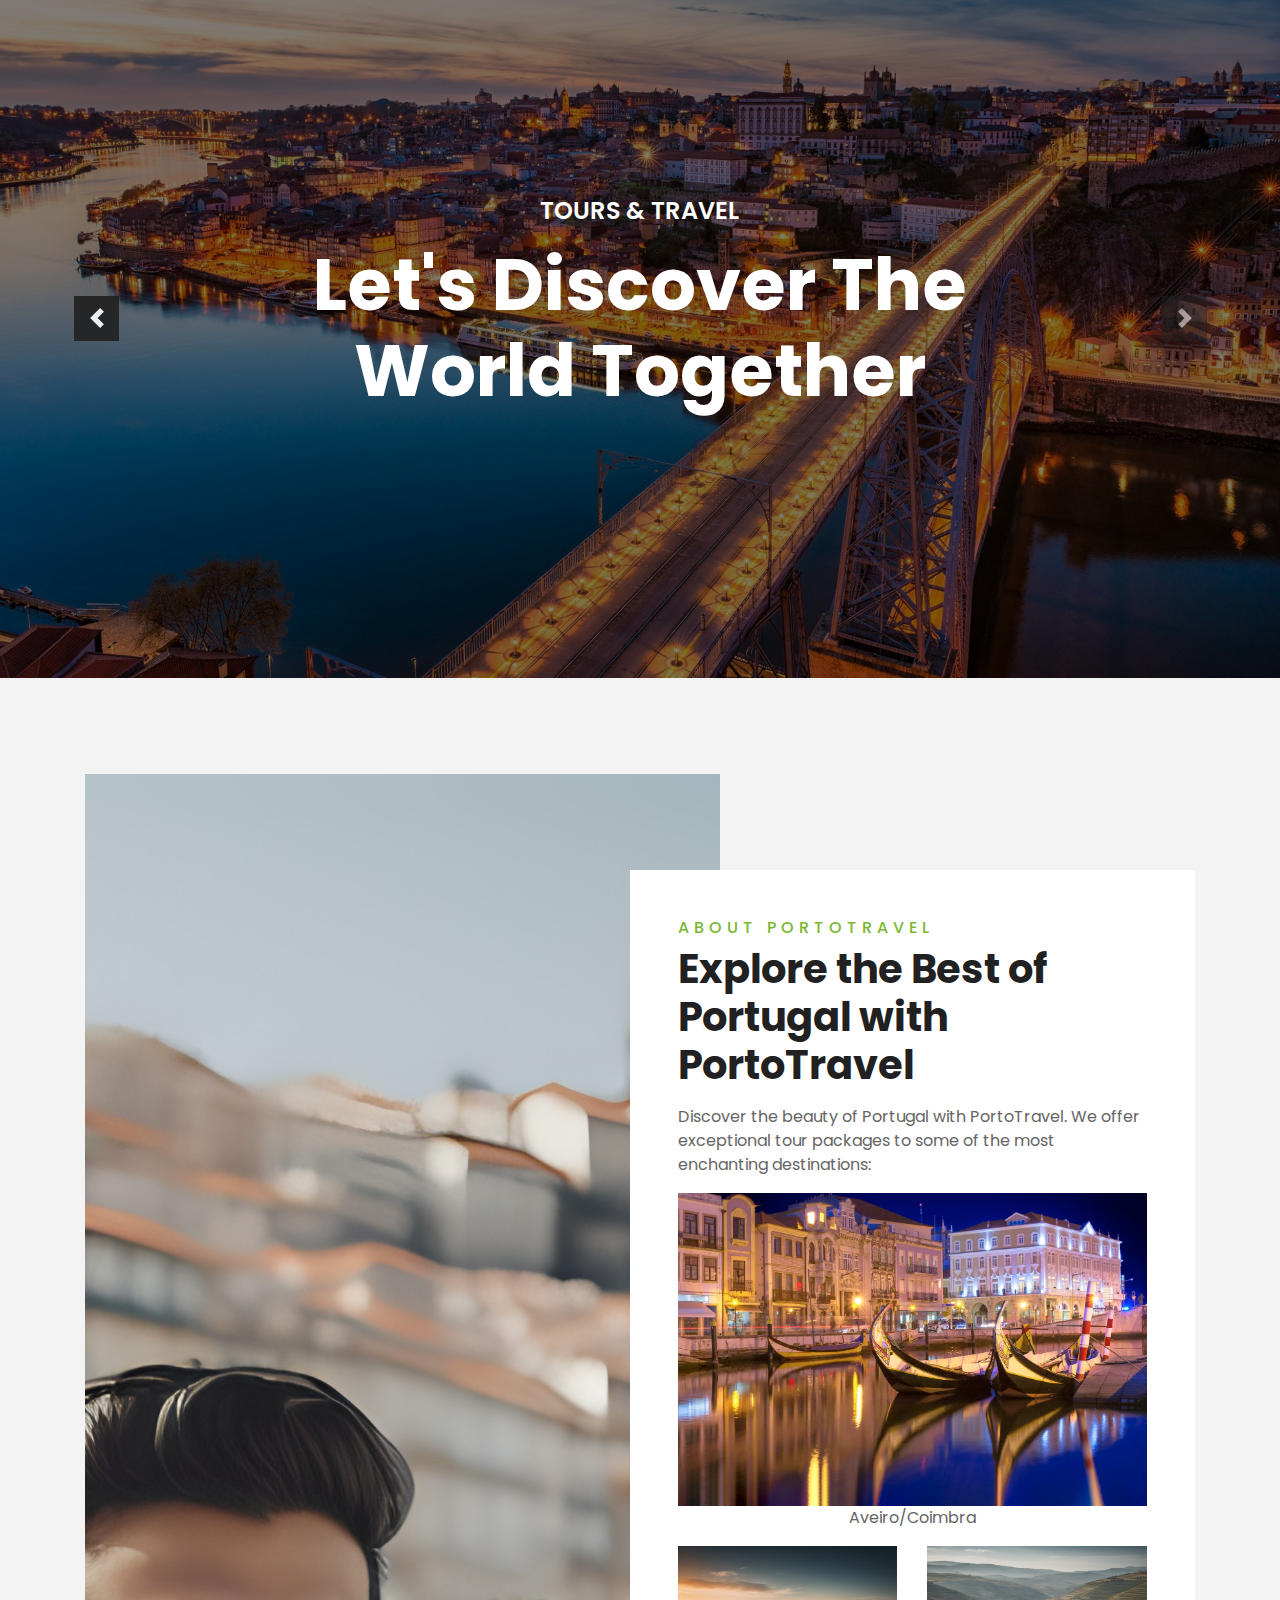
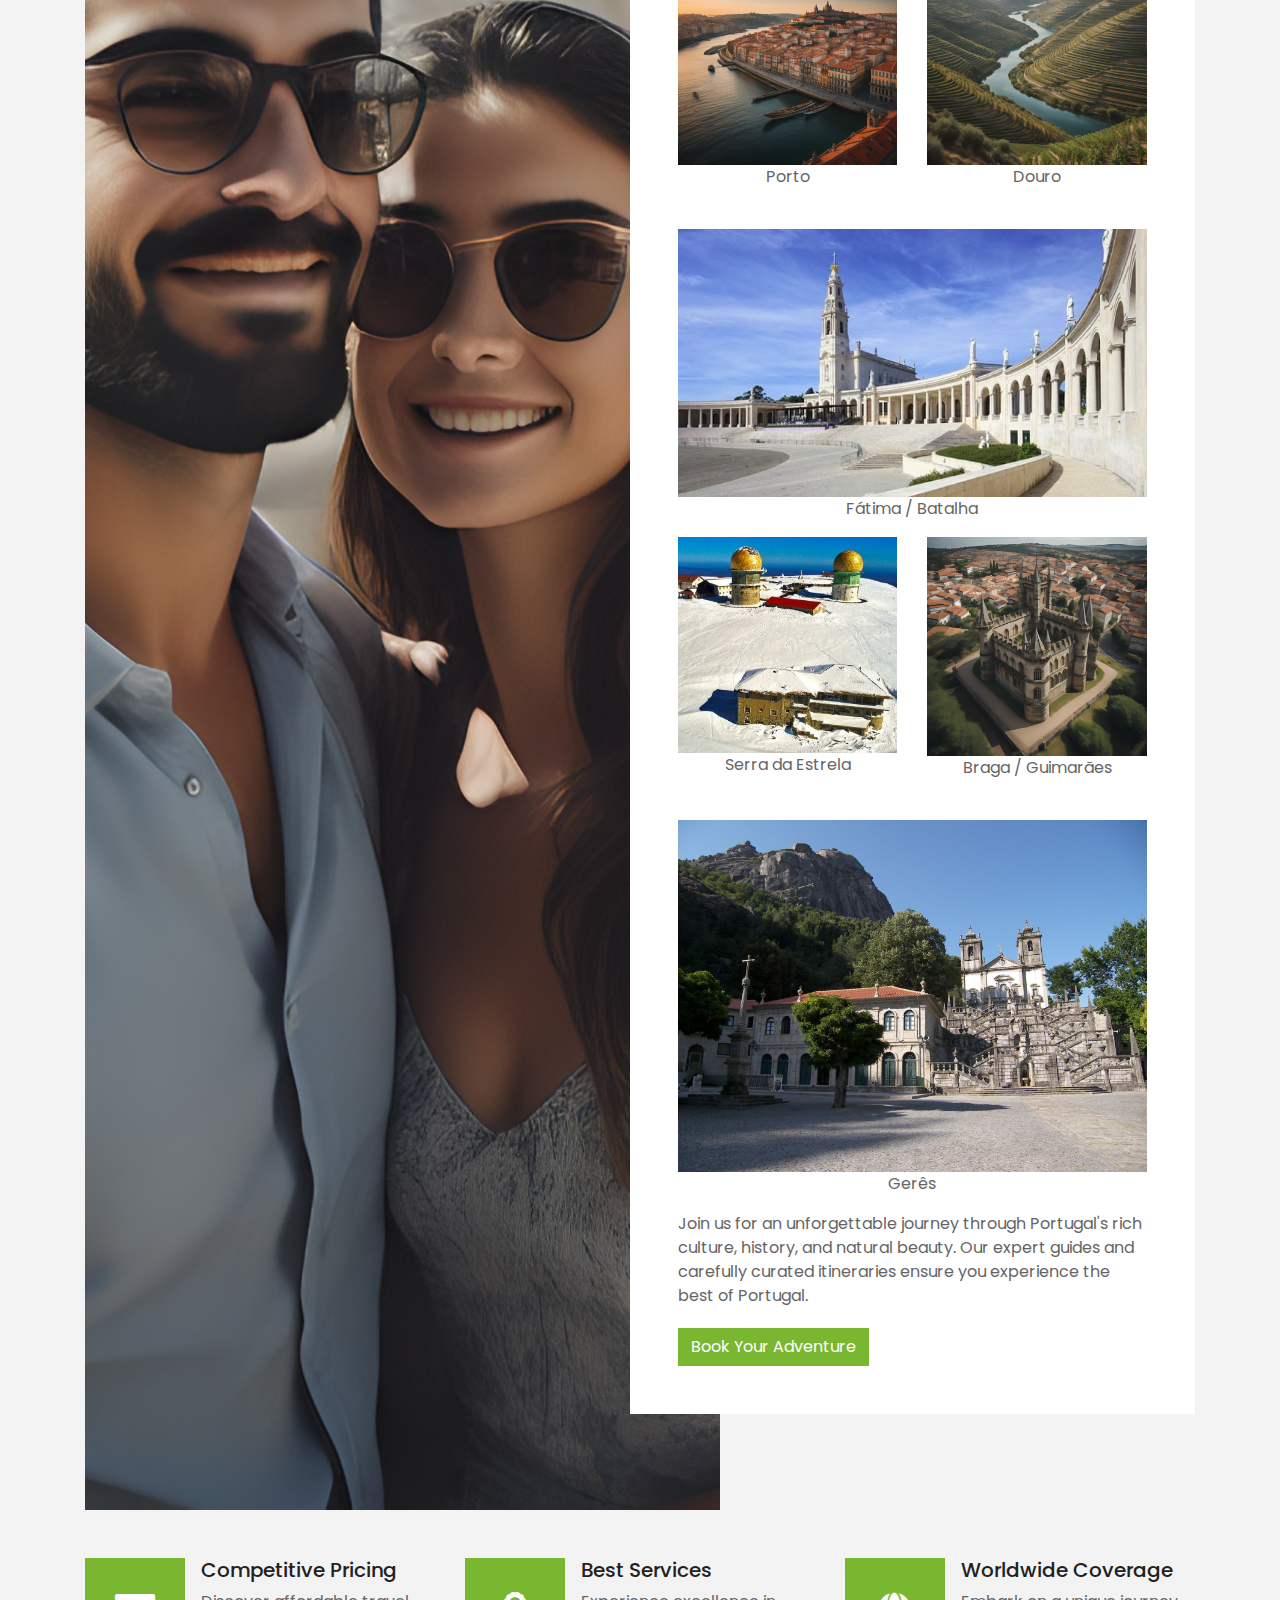
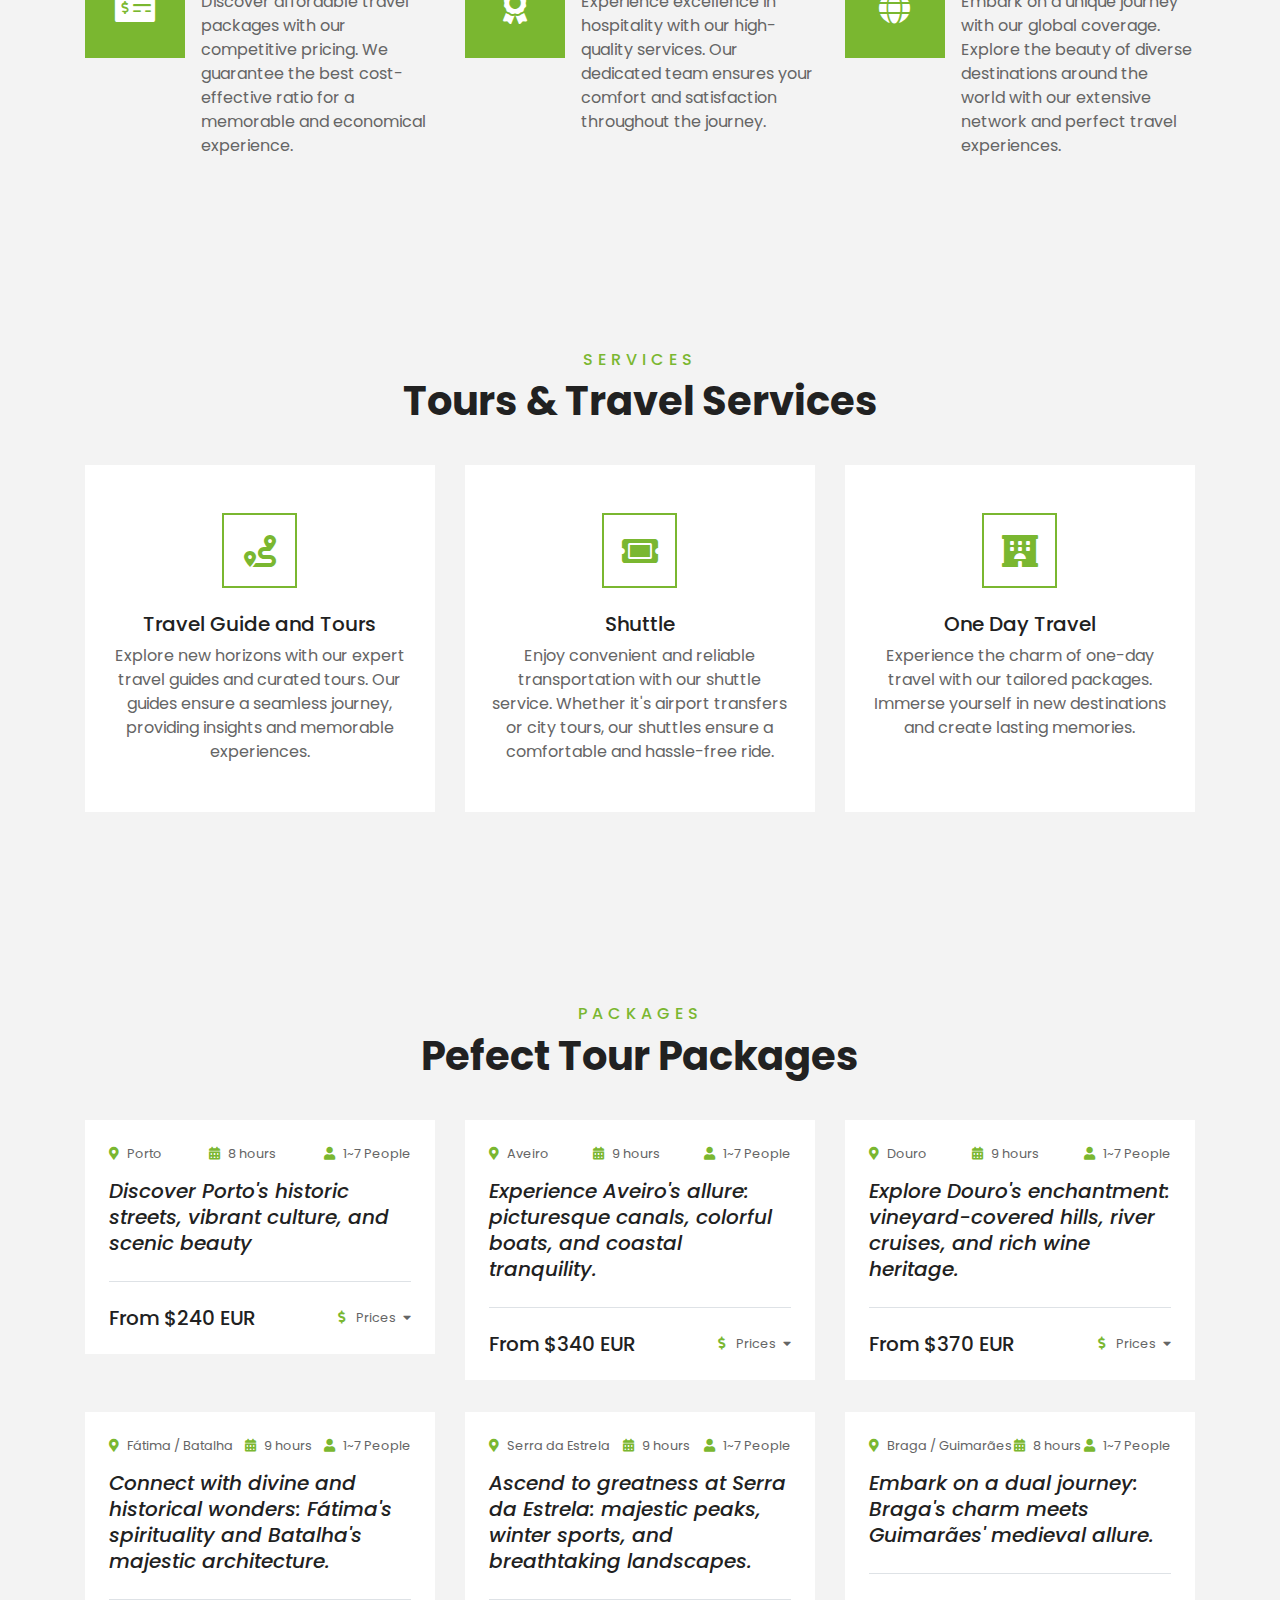
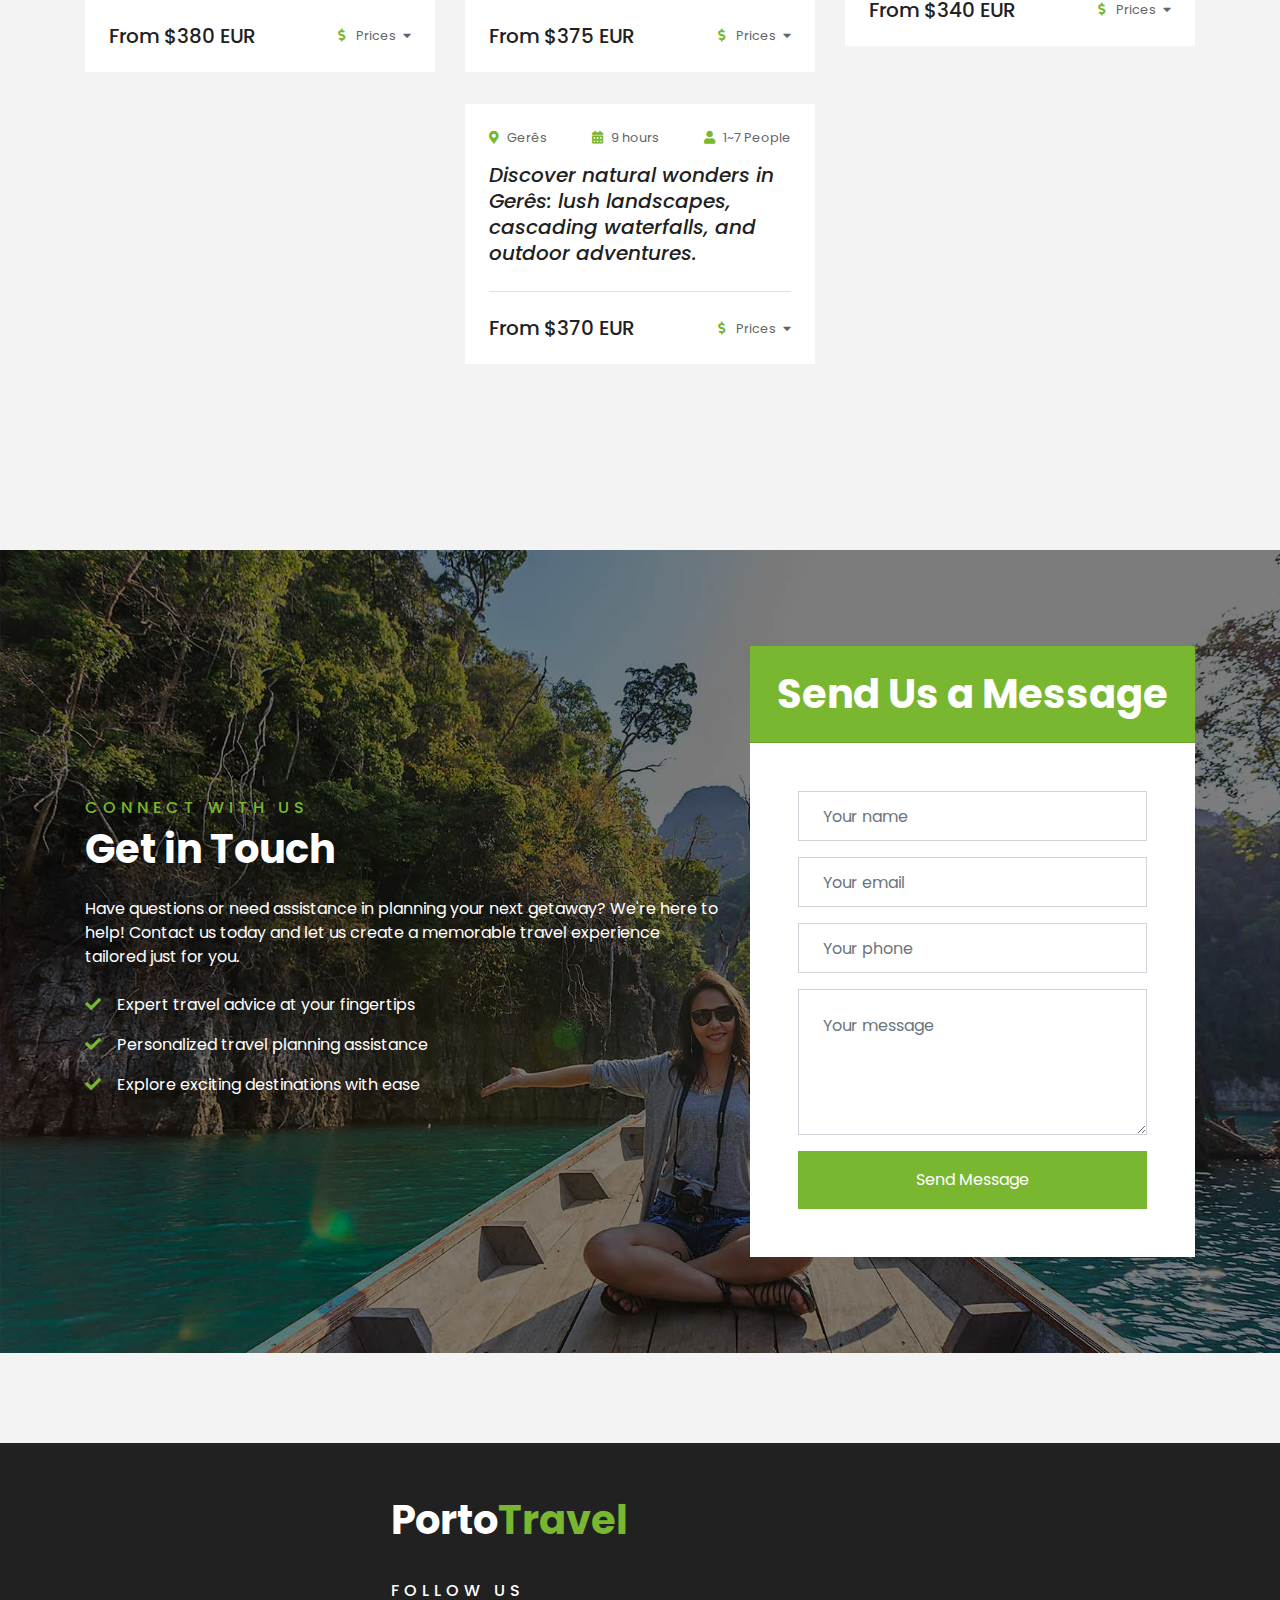
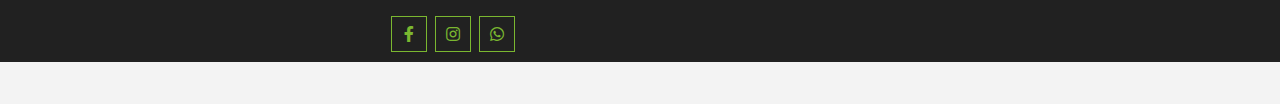
==== commit ebd529bb: "update valores" ====
--- a/index.html
+++ b/index.html
@@ -114,11 +114,6 @@
                                  alt="Serra da Estrela, Portugal" class="img-fluid">
                             <p class="text-center">Serra da Estrela</p>
                         </div>
-<!--                        <div class="col-6">-->
-<!--                            <img src="image/braga.png"-->
-<!--                                 alt="Braga, Portugal" class="img-fluid">-->
-<!--                            <p class="text-center">Braga</p>-->
-<!--                        </div>-->
                         <div class="col-6">
                             <img src="image/guimaraes.png"
                                  alt="Braga / Guimarães, Portugal" class="img-fluid">
@@ -198,78 +193,6 @@
     </div>
 </div>
 
-
-<!-- Feature End -->
-
-
-<!--    &lt;!&ndash; Destination Start &ndash;&gt;-->
-<!--    <div class="container-fluid py-5">-->
-<!--        <div class="container pt-5 pb-3">-->
-<!--            <div class="text-center mb-3 pb-3">-->
-<!--                <h6 class="text-primary text-uppercase" style="letter-spacing: 5px;">Destination</h6>-->
-<!--                <h1>Explore Top Destination</h1>-->
-<!--            </div>-->
-<!--            <div class="row">-->
-<!--                <div class="col-lg-4 col-md-6 mb-4">-->
-<!--                    <div class="destination-item position-relative overflow-hidden mb-2">-->
-<!--                        <img class="img-fluid" src="img/destination-1.jpg" alt="">-->
-<!--                        <a class="destination-overlay text-white text-decoration-none" href="">-->
-<!--                            <h5 class="text-white">United States</h5>-->
-<!--                            <span>100 Cities</span>-->
-<!--                        </a>-->
-<!--                    </div>-->
-<!--                </div>-->
-<!--                <div class="col-lg-4 col-md-6 mb-4">-->
-<!--                    <div class="destination-item position-relative overflow-hidden mb-2">-->
-<!--                        <img class="img-fluid" src="img/destination-2.jpg" alt="">-->
-<!--                        <a class="destination-overlay text-white text-decoration-none" href="">-->
-<!--                            <h5 class="text-white">United Kingdom</h5>-->
-<!--                            <span>100 Cities</span>-->
-<!--                        </a>-->
-<!--                    </div>-->
-<!--                </div>-->
-<!--                <div class="col-lg-4 col-md-6 mb-4">-->
-<!--                    <div class="destination-item position-relative overflow-hidden mb-2">-->
-<!--                        <img class="img-fluid" src="img/destination-3.jpg" alt="">-->
-<!--                        <a class="destination-overlay text-white text-decoration-none" href="">-->
-<!--                            <h5 class="text-white">Australia</h5>-->
-<!--                            <span>100 Cities</span>-->
-<!--                        </a>-->
-<!--                    </div>-->
-<!--                </div>-->
-<!--                <div class="col-lg-4 col-md-6 mb-4">-->
-<!--                    <div class="destination-item position-relative overflow-hidden mb-2">-->
-<!--                        <img class="img-fluid" src="img/destination-4.jpg" alt="">-->
-<!--                        <a class="destination-overlay text-white text-decoration-none" href="">-->
-<!--                            <h5 class="text-white">India</h5>-->
-<!--                            <span>100 Cities</span>-->
-<!--                        </a>-->
-<!--                    </div>-->
-<!--                </div>-->
-<!--                <div class="col-lg-4 col-md-6 mb-4">-->
-<!--                    <div class="destination-item position-relative overflow-hidden mb-2">-->
-<!--                        <img class="img-fluid" src="img/destination-5.jpg" alt="">-->
-<!--                        <a class="destination-overlay text-white text-decoration-none" href="">-->
-<!--                            <h5 class="text-white">South Africa</h5>-->
-<!--                            <span>100 Cities</span>-->
-<!--                        </a>-->
-<!--                    </div>-->
-<!--                </div>-->
-<!--                <div class="col-lg-4 col-md-6 mb-4">-->
-<!--                    <div class="destination-item position-relative overflow-hidden mb-2">-->
-<!--                        <img class="img-fluid" src="img/destination-6.jpg" alt="">-->
-<!--                        <a class="destination-overlay text-white text-decoration-none" href="">-->
-<!--                            <h5 class="text-white">Indonesia</h5>-->
-<!--                            <span>100 Cities</span>-->
-<!--                        </a>-->
-<!--                    </div>-->
-<!--                </div>-->
-<!--            </div>-->
-<!--        </div>-->
-<!--    </div>-->
-<!--    &lt;!&ndash; Destination Start &ndash;&gt;-->
-
-
 <!-- Service Start -->
 <div class="container-fluid py-5">
     <div class="container pt-5 pb-3">
@@ -316,103 +239,272 @@
             <h1>Pefect Tour Packages</h1>
         </div>
         <div class="row">
-            <div class="col-lg-4 col-md-6 mb-4">
-                <div class="package-item bg-white mb-2">
+
+            <div class="col-lg-4 col-md-6 mb-4">
+                <div class="package-item bg-white mb-2" onclick="togglePrices(this)">
                     <div class="p-4">
+
                         <div class="d-flex justify-content-between mb-3">
                             <small class="m-0"><i class="fa fa-map-marker-alt text-primary mr-2"></i>Porto</small>
                             <small class="m-0"><i class="fa fa-calendar-alt text-primary mr-2"></i>8 hours</small>
-                            <small class="m-0"><i class="fa fa-user text-primary mr-2"></i>3 Person</small>
-                        </div>
-                        <a class="h5 text-decoration-none" href="">Discover Porto's historic streets, vibrant culture, and scenic beauty</a>
+                            <small class="m-0"><i class="fa fa-user text-primary mr-2"></i>1~7 People</small>
+                        </div>
+
+                        <i class="h5 text-decoration-none">Discover Porto's historic streets,
+                            vibrant culture, and scenic beauty</i>
+
                         <div class="border-top mt-4 pt-4">
-                            <div class="d-flex justify-content-between">
-                                <h5 class="m-0">$175 EUR </h5>
-                            </div>
-                        </div>
-                    </div>
-                </div>
-            </div>
-            <div class="col-lg-4 col-md-6 mb-4">
-                <div class="package-item bg-white mb-2">
+                            <div class="d-flex justify-content-between align-items-center">
+                                <h5 class="m-0">From $240 EUR</h5>
+                                <small class="m-0"><i
+                                        class="fas fa-dollar-sign text-primary mr-2"></i>
+                                    <a onclick="#">Prices</a>
+                                    <i class="fas fa-caret-down ml-1"></i></small>
+                            </div>
+                        </div>
+
+                        <div class="prices" style="opacity: 0; display: none;">
+                            <br/>
+                            <div class="pricing-option">
+                                <h5 class="m-0">Up to 2 people</h5>
+                                <p>€240 (total price)</p>
+                            </div>
+                            <div class="pricing-option">
+                                <h5 class="m-0">3 to 4 people</h5>
+                                <p class="price">€280</p>
+                            </div>
+                            <div class="pricing-option">
+                                <h5 class="m-0">5 to 7 people</h5>
+                                <p class="price">€360</p>
+                            </div>
+                            <div class="pricing-option">
+                                <h5 class="m-0">7+ people</h5>
+                                <p class="price">By quote.</p>
+                            </div>
+                        </div>
+                    </div>
+                </div>
+            </div>
+
+            <div class="col-lg-4 col-md-6 mb-4">
+                <div class="package-item bg-white mb-2" onclick="togglePrices(this)">
                     <div class="p-4">
+
                         <div class="d-flex justify-content-between mb-3">
                             <small class="m-0"><i class="fa fa-map-marker-alt text-primary mr-2"></i>Aveiro</small>
-                            <small class="m-0"><i class="fa fa-calendar-alt text-primary mr-2"></i>8 hours</small>
-                            <small class="m-0"><i class="fa fa-user text-primary mr-2"></i>3 Person</small>
-                        </div>
-                        <a class="h5 text-decoration-none" href="">"Experience Aveiro's allure: picturesque canals, colorful boats, and coastal tranquility.</a>
+                            <small class="m-0"><i class="fa fa-calendar-alt text-primary mr-2"></i>9 hours</small>
+                            <small class="m-0"><i class="fa fa-user text-primary mr-2"></i>1~7 People</small>
+                        </div>
+
+                        <i class="h5 text-decoration-none">Experience Aveiro's allure: picturesque canals, colorful boats, and coastal tranquility.</i>
+
                         <div class="border-top mt-4 pt-4">
-                            <div class="d-flex justify-content-between">
-                                <h5 class="m-0">$275 EUR</h5>
-                            </div>
-                        </div>
-                    </div>
-                </div>
-            </div>
-            <div class="col-lg-4 col-md-6 mb-4">
-                <div class="package-item bg-white mb-2">
+                            <div class="d-flex justify-content-between align-items-center">
+                                <h5 class="m-0">From $340 EUR</h5>
+                                <small class="m-0"><i
+                                        class="fas fa-dollar-sign text-primary mr-2"></i>
+                                    <a onclick="#">Prices</a>
+                                    <i class="fas fa-caret-down ml-1"></i></small>
+                            </div>
+                        </div>
+
+                        <div class="prices" style="opacity: 0; display: none;">
+                            <br/>
+                            <div class="pricing-option">
+                                <h5 class="m-0">Up to 2 people</h5>
+                                <p>€340 (total price)</p>
+                            </div>
+                            <div class="pricing-option">
+                                <h5 class="m-0">3 to 4 people</h5>
+                                <p class="price">€400</p>
+                            </div>
+                            <div class="pricing-option">
+                                <h5 class="m-0">5 to 7 people</h5>
+                                <p class="price">€500</p>
+                            </div>
+                            <div class="pricing-option">
+                                <h5 class="m-0">7+ people</h5>
+                                <p class="price">By quote.</p>
+                            </div>
+                        </div>
+                    </div>
+                </div>
+            </div>
+
+            <div class="col-lg-4 col-md-6 mb-4">
+                <div class="package-item bg-white mb-2" onclick="togglePrices(this)">
                     <div class="p-4">
+
                         <div class="d-flex justify-content-between mb-3">
                             <small class="m-0"><i class="fa fa-map-marker-alt text-primary mr-2"></i>Douro</small>
                             <small class="m-0"><i class="fa fa-calendar-alt text-primary mr-2"></i>9 hours</small>
-                            <small class="m-0"><i class="fa fa-user text-primary mr-2"></i>3 Person</small>
-                        </div>
-                        <a class="h5 text-decoration-none" href="">Explore Douro's enchantment: vineyard-covered hills, river cruises, and rich wine heritage.</a>
+                            <small class="m-0"><i class="fa fa-user text-primary mr-2"></i>1~7 People</small>
+                        </div>
+
+                        <i class="h5 text-decoration-none">Explore Douro's enchantment: vineyard-covered hills, river cruises, and rich wine heritage.</i>
+
                         <div class="border-top mt-4 pt-4">
-                            <div class="d-flex justify-content-between">
-                                <h5 class="m-0">$350 EUR</h5>
-                            </div>
-                        </div>
-                    </div>
-                </div>
-            </div>
-            <div class="col-lg-4 col-md-6 mb-4">
-                <div class="package-item bg-white mb-2">
+                            <div class="d-flex justify-content-between align-items-center">
+                                <h5 class="m-0">From $370 EUR</h5>
+                                <small class="m-0"><i
+                                        class="fas fa-dollar-sign text-primary mr-2"></i>
+                                    <a onclick="#">Prices</a>
+                                    <i class="fas fa-caret-down ml-1"></i></small>
+                            </div>
+                        </div>
+
+                        <div class="prices" style="opacity: 0; display: none;">
+                            <br/>
+                            <div class="pricing-option">
+                                <h5 class="m-0">Up to 2 people</h5>
+                                <p>€370 (total price)</p>
+                            </div>
+                            <div class="pricing-option">
+                                <h5 class="m-0">3 to 4 people</h5>
+                                <p class="price">€470</p>
+                            </div>
+                            <div class="pricing-option">
+                                <h5 class="m-0">5 to 7 people</h5>
+                                <p class="price">€620</p>
+                            </div>
+                            <div class="pricing-option">
+                                <h5 class="m-0">7+ people</h5>
+                                <p class="price">By quote.</p>
+                            </div>
+                        </div>
+                    </div>
+                </div>
+            </div>
+
+            <div class="col-lg-4 col-md-6 mb-4">
+                <div class="package-item bg-white mb-2" onclick="togglePrices(this)">
                     <div class="p-4">
+
                         <div class="d-flex justify-content-between mb-3">
                             <small class="m-0"><i class="fa fa-map-marker-alt text-primary mr-2"></i>Fátima / Batalha</small>
                             <small class="m-0"><i class="fa fa-calendar-alt text-primary mr-2"></i>9 hours</small>
-                            <small class="m-0"><i class="fa fa-user text-primary mr-2"></i>3 Person</small>
-                        </div>
-                        <a class="h5 text-decoration-none" href="">Connect with divine and historical wonders: Fátima's spirituality and Batalha's majestic architecture.</a>
+                            <small class="m-0"><i class="fa fa-user text-primary mr-2"></i>1~7 People</small>
+                        </div>
+
+                        <i class="h5 text-decoration-none">Connect with divine and historical wonders: Fátima's spirituality and Batalha's majestic architecture.</i>
+
                         <div class="border-top mt-4 pt-4">
-                            <div class="d-flex justify-content-between">
-                                <h5 class="m-0">$350 EUR</h5>
-                            </div>
-                        </div>
-                    </div>
-                </div>
-            </div>
-            <div class="col-lg-4 col-md-6 mb-4">
-                <div class="package-item bg-white mb-2">
+                            <div class="d-flex justify-content-between align-items-center">
+                                <h5 class="m-0">From $380 EUR</h5>
+                                <small class="m-0"><i
+                                        class="fas fa-dollar-sign text-primary mr-2"></i>
+                                    <a onclick="#">Prices</a>
+                                    <i class="fas fa-caret-down ml-1"></i></small>
+                            </div>
+                        </div>
+
+                        <div class="prices" style="opacity: 0; display: none;">
+                            <br/>
+                            <div class="pricing-option">
+                                <h5 class="m-0">Up to 2 people</h5>
+                                <p>€380 (total price)</p>
+                            </div>
+                            <div class="pricing-option">
+                                <h5 class="m-0">3 to 4 people</h5>
+                                <p class="price">€440</p>
+                            </div>
+                            <div class="pricing-option">
+                                <h5 class="m-0">5 to 7 people</h5>
+                                <p class="price">€580</p>
+                            </div>
+                            <div class="pricing-option">
+                                <h5 class="m-0">7+ people</h5>
+                                <p class="price">By quote.</p>
+                            </div>
+                        </div>
+                    </div>
+                </div>
+            </div>
+
+            <div class="col-lg-4 col-md-6 mb-4">
+                <div class="package-item bg-white mb-2" onclick="togglePrices(this)">
                     <div class="p-4">
+
                         <div class="d-flex justify-content-between mb-3">
                             <small class="m-0"><i class="fa fa-map-marker-alt text-primary mr-2"></i>Serra da Estrela</small>
                             <small class="m-0"><i class="fa fa-calendar-alt text-primary mr-2"></i>9 hours</small>
-                            <small class="m-0"><i class="fa fa-user text-primary mr-2"></i>3 Person</small>
-                        </div>
-                        <a class="h5 text-decoration-none" href="">Ascend to greatness at Serra da Estrela: majestic peaks, winter sports, and breathtaking landscapes.</a>
+                            <small class="m-0"><i class="fa fa-user text-primary mr-2"></i>1~7 People</small>
+                        </div>
+
+                        <i class="h5 text-decoration-none">Ascend to greatness at Serra da Estrela: majestic peaks, winter sports, and breathtaking landscapes.</i>
+
                         <div class="border-top mt-4 pt-4">
-                            <div class="d-flex justify-content-between">
-                                <h5 class="m-0">$300 EUR</h5>
-                            </div>
-                        </div>
-                    </div>
-                </div>
-            </div>
-            <div class="col-lg-4 col-md-6 mb-4">
-                <div class="package-item bg-white mb-2">
+                            <div class="d-flex justify-content-between align-items-center">
+                                <h5 class="m-0">From $375 EUR</h5>
+                                <small class="m-0"><i
+                                        class="fas fa-dollar-sign text-primary mr-2"></i>
+                                    <a onclick="#">Prices</a>
+                                    <i class="fas fa-caret-down ml-1"></i></small>
+                            </div>
+                        </div>
+
+                        <div class="prices" style="opacity: 0; display: none;">
+                            <br/>
+                            <div class="pricing-option">
+                                <h5 class="m-0">Up to 2 people</h5>
+                                <p>€375 (total price)</p>
+                            </div>
+                            <div class="pricing-option">
+                                <h5 class="m-0">3 to 4 people</h5>
+                                <p class="price">€440</p>
+                            </div>
+                            <div class="pricing-option">
+                                <h5 class="m-0">5 to 7 people</h5>
+                                <p class="price">€520</p>
+                            </div>
+                            <div class="pricing-option">
+                                <h5 class="m-0">7+ people</h5>
+                                <p class="price">By quote.</p>
+                            </div>
+                        </div>
+                    </div>
+                </div>
+            </div>
+
+            <div class="col-lg-4 col-md-6 mb-4">
+                <div class="package-item bg-white mb-2" onclick="togglePrices(this)">
                     <div class="p-4">
+
                         <div class="d-flex justify-content-between mb-3">
                             <small class="m-0"><i class="fa fa-map-marker-alt text-primary mr-2"></i>Braga / Guimarães</small>
                             <small class="m-0"><i class="fa fa-calendar-alt text-primary mr-2"></i>8 hours</small>
-                            <small class="m-0"><i class="fa fa-user text-primary mr-2"></i>3 Person</small>
-                        </div>
-                        <a class="h5 text-decoration-none" href="">Embark on a dual journey: Braga's charm meets Guimarães' medieval allure.</a>
+                            <small class="m-0"><i class="fa fa-user text-primary mr-2"></i>1~7 People</small>
+                        </div>
+
+                        <i class="h5 text-decoration-none"><a class="h5 text-decoration-none" href="">Embark on a dual journey: Braga's charm meets Guimarães' medieval allure.</a></i>
+
                         <div class="border-top mt-4 pt-4">
-                            <div class="d-flex justify-content-between">
-                                <h5 class="m-0">$200 EUR</h5>
+                            <div class="d-flex justify-content-between align-items-center">
+                                <h5 class="m-0">From $340 EUR</h5>
+                                <small class="m-0"><i
+                                        class="fas fa-dollar-sign text-primary mr-2"></i>
+                                    <a onclick="#">Prices</a>
+                                    <i class="fas fa-caret-down ml-1"></i></small>
+                            </div>
+                        </div>
+
+                        <div class="prices" style="opacity: 0; display: none;">
+                            <br/>
+                            <div class="pricing-option">
+                                <h5 class="m-0">Up to 2 people</h5>
+                                <p>€340 (total price)</p>
+                            </div>
+                            <div class="pricing-option">
+                                <h5 class="m-0">3 to 4 people</h5>
+                                <p class="price">€400</p>
+                            </div>
+                            <div class="pricing-option">
+                                <h5 class="m-0">5 to 7 people</h5>
+                                <p class="price">€500</p>
+                            </div>
+                            <div class="pricing-option">
+                                <h5 class="m-0">7+ people</h5>
+                                <p class="price">By quote.</p>
                             </div>
                         </div>
                     </div>
@@ -420,23 +512,52 @@
             </div>
             <div class="col-lg-4 col-md-6 mb-4"></div>
             <div class="col-lg-4 col-md-6 mb-4">
-                <div class="package-item bg-white mb-2">
+                <div class="package-item bg-white mb-2" onclick="togglePrices(this)">
                     <div class="p-4">
+
                         <div class="d-flex justify-content-between mb-3">
                             <small class="m-0"><i class="fa fa-map-marker-alt text-primary mr-2"></i>Gerês</small>
                             <small class="m-0"><i class="fa fa-calendar-alt text-primary mr-2"></i>9 hours</small>
-                            <small class="m-0"><i class="fa fa-user text-primary mr-2"></i>3 Person</small>
-                        </div>
-                        <a class="h5 text-decoration-none" href="">Discover natural wonders in Gerês: lush landscapes, cascading waterfalls, and outdoor adventures.</a>
+                            <small class="m-0"><i class="fa fa-user text-primary mr-2"></i>1~7 People</small>
+                        </div>
+
+                        <i class="h5 text-decoration-none">Discover natural wonders in Gerês: lush landscapes, cascading waterfalls, and outdoor adventures.</i>
+
                         <div class="border-top mt-4 pt-4">
-                            <div class="d-flex justify-content-between">
-                                <h5 class="m-0">$300 EUR</h5>
+                            <div class="d-flex justify-content-between align-items-center">
+                                <h5 class="m-0">From $370 EUR</h5>
+                                <small class="m-0"><i
+                                        class="fas fa-dollar-sign text-primary mr-2"></i>
+                                    <a onclick="#">Prices</a>
+                                    <i class="fas fa-caret-down ml-1"></i></small>
+                            </div>
+                        </div>
+
+                        <div class="prices" style="opacity: 0; display: none;">
+                            <br/>
+                            <div class="pricing-option">
+                                <h5 class="m-0">Up to 2 people</h5>
+                                <p>€370 (total price)</p>
+                            </div>
+                            <div class="pricing-option">
+                                <h5 class="m-0">3 to 4 people</h5>
+                                <p class="price">460</p>
+                            </div>
+                            <div class="pricing-option">
+                                <h5 class="m-0">5 to 7 people</h5>
+                                <p class="price">€570</p>
+                            </div>
+                            <div class="pricing-option">
+                                <h5 class="m-0">7+ people</h5>
+                                <p class="price">By quote.</p>
                             </div>
                         </div>
                     </div>
                 </div>
             </div>
             <div class="col-lg-4 col-md-6 mb-4"></div>
+
+
 
         </div>
     </div>
@@ -500,142 +621,6 @@
         </div>
     </div>
 </div>
-
-<!-- Registration End -->
-
-
-<!--    &lt;!&ndash; Team Start &ndash;&gt;-->
-<!--    <div class="container-fluid py-5">-->
-<!--        <div class="container pt-5 pb-3">-->
-<!--            <div class="text-center mb-3 pb-3">-->
-<!--                <h6 class="text-primary text-uppercase" style="letter-spacing: 5px;">Guides</h6>-->
-<!--                <h1>Our Travel Guides</h1>-->
-<!--            </div>-->
-<!--            <div class="row">-->
-<!--                <div class="col-lg-3 col-md-4 col-sm-6 pb-2">-->
-<!--                    <div class="team-item bg-white mb-4">-->
-<!--                        <div class="team-img position-relative overflow-hidden">-->
-<!--                            <img class="img-fluid w-100" src="img/team-1.jpg" alt="">-->
-<!--                            <div class="team-social">-->
-<!--                                <a class="btn btn-outline-primary btn-square" href=""><i class="fab fa-twitter"></i></a>-->
-<!--                                <a class="btn btn-outline-primary btn-square" href=""><i class="fab fa-facebook-f"></i></a>-->
-<!--                                <a class="btn btn-outline-primary btn-square" href=""><i class="fab fa-instagram"></i></a>-->
-<!--                                <a class="btn btn-outline-primary btn-square" href=""><i class="fab fa-linkedin-in"></i></a>-->
-<!--                            </div>-->
-<!--                        </div>-->
-<!--                        <div class="text-center py-4">-->
-<!--                            <h5 class="text-truncate">Guide Name</h5>-->
-<!--                            <p class="m-0">Designation</p>-->
-<!--                        </div>-->
-<!--                    </div>-->
-<!--                </div>-->
-<!--                <div class="col-lg-3 col-md-4 col-sm-6 pb-2">-->
-<!--                    <div class="team-item bg-white mb-4">-->
-<!--                        <div class="team-img position-relative overflow-hidden">-->
-<!--                            <img class="img-fluid w-100" src="img/team-2.jpg" alt="">-->
-<!--                            <div class="team-social">-->
-<!--                                <a class="btn btn-outline-primary btn-square" href=""><i class="fab fa-twitter"></i></a>-->
-<!--                                <a class="btn btn-outline-primary btn-square" href=""><i class="fab fa-facebook-f"></i></a>-->
-<!--                                <a class="btn btn-outline-primary btn-square" href=""><i class="fab fa-instagram"></i></a>-->
-<!--                                <a class="btn btn-outline-primary btn-square" href=""><i class="fab fa-linkedin-in"></i></a>-->
-<!--                            </div>-->
-<!--                        </div>-->
-<!--                        <div class="text-center py-4">-->
-<!--                            <h5 class="text-truncate">Guide Name</h5>-->
-<!--                            <p class="m-0">Designation</p>-->
-<!--                        </div>-->
-<!--                    </div>-->
-<!--                </div>-->
-<!--                <div class="col-lg-3 col-md-4 col-sm-6 pb-2">-->
-<!--                    <div class="team-item bg-white mb-4">-->
-<!--                        <div class="team-img position-relative overflow-hidden">-->
-<!--                            <img class="img-fluid w-100" src="img/team-3.jpg" alt="">-->
-<!--                            <div class="team-social">-->
-<!--                                <a class="btn btn-outline-primary btn-square" href=""><i class="fab fa-twitter"></i></a>-->
-<!--                                <a class="btn btn-outline-primary btn-square" href=""><i class="fab fa-facebook-f"></i></a>-->
-<!--                                <a class="btn btn-outline-primary btn-square" href=""><i class="fab fa-instagram"></i></a>-->
-<!--                                <a class="btn btn-outline-primary btn-square" href=""><i class="fab fa-linkedin-in"></i></a>-->
-<!--                            </div>-->
-<!--                        </div>-->
-<!--                        <div class="text-center py-4">-->
-<!--                            <h5 class="text-truncate">Guide Name</h5>-->
-<!--                            <p class="m-0">Designation</p>-->
-<!--                        </div>-->
-<!--                    </div>-->
-<!--                </div>-->
-<!--                <div class="col-lg-3 col-md-4 col-sm-6 pb-2">-->
-<!--                    <div class="team-item bg-white mb-4">-->
-<!--                        <div class="team-img position-relative overflow-hidden">-->
-<!--                            <img class="img-fluid w-100" src="img/team-4.jpg" alt="">-->
-<!--                            <div class="team-social">-->
-<!--                                <a class="btn btn-outline-primary btn-square" href=""><i class="fab fa-twitter"></i></a>-->
-<!--                                <a class="btn btn-outline-primary btn-square" href=""><i class="fab fa-facebook-f"></i></a>-->
-<!--                                <a class="btn btn-outline-primary btn-square" href=""><i class="fab fa-instagram"></i></a>-->
-<!--                                <a class="btn btn-outline-primary btn-square" href=""><i class="fab fa-linkedin-in"></i></a>-->
-<!--                            </div>-->
-<!--                        </div>-->
-<!--                        <div class="text-center py-4">-->
-<!--                            <h5 class="text-truncate">Guide Name</h5>-->
-<!--                            <p class="m-0">Designation</p>-->
-<!--                        </div>-->
-<!--                    </div>-->
-<!--                </div>-->
-<!--            </div>-->
-<!--        </div>-->
-<!--    </div>-->
-<!--    &lt;!&ndash; Team End &ndash;&gt;-->
-
-
-<!-- Testimonial Start -->
-<!--    <div class="container-fluid py-5">-->
-<!--        <div class="container py-5">-->
-<!--            <div class="text-center mb-3 pb-3">-->
-<!--                <h6 class="text-primary text-uppercase" style="letter-spacing: 5px;">Testimonial</h6>-->
-<!--                <h1>What Say Our Clients</h1>-->
-<!--            </div>-->
-<!--            <div class="owl-carousel testimonial-carousel">-->
-<!--                <div class="text-center pb-4">-->
-<!--                    <img class="img-fluid mx-auto" src="img/testimonial-1.jpg" style="width: 100px; height: 100px;" >-->
-<!--                    <div class="testimonial-text bg-white p-4 mt-n5">-->
-<!--                        <p class="mt-5">Dolor et eos labore, stet justo sed est sed. Diam sed sed dolor stet amet eirmod eos labore diam-->
-<!--                        </p>-->
-<!--                        <h5 class="text-truncate">Client Name</h5>-->
-<!--                        <span>Profession</span>-->
-<!--                    </div>-->
-<!--                </div>-->
-<!--                <div class="text-center">-->
-<!--                    <img class="img-fluid mx-auto" src="img/testimonial-2.jpg" style="width: 100px; height: 100px;" >-->
-<!--                    <div class="testimonial-text bg-white p-4 mt-n5">-->
-<!--                        <p class="mt-5">Dolor et eos labore, stet justo sed est sed. Diam sed sed dolor stet amet eirmod eos labore diam-->
-<!--                        </p>-->
-<!--                        <h5 class="text-truncate">Client Name</h5>-->
-<!--                        <span>Profession</span>-->
-<!--                    </div>-->
-<!--                </div>-->
-<!--                <div class="text-center">-->
-<!--                    <img class="img-fluid mx-auto" src="img/testimonial-3.jpg" style="width: 100px; height: 100px;" >-->
-<!--                    <div class="testimonial-text bg-white p-4 mt-n5">-->
-<!--                        <p class="mt-5">Dolor et eos labore, stet justo sed est sed. Diam sed sed dolor stet amet eirmod eos labore diam-->
-<!--                        </p>-->
-<!--                        <h5 class="text-truncate">Client Name</h5>-->
-<!--                        <span>Profession</span>-->
-<!--                    </div>-->
-<!--                </div>-->
-<!--                <div class="text-center">-->
-<!--                    <img class="img-fluid mx-auto" src="img/testimonial-4.jpg" style="width: 100px; height: 100px;" >-->
-<!--                    <div class="testimonial-text bg-white p-4 mt-n5">-->
-<!--                        <p class="mt-5">Dolor et eos labore, stet justo sed est sed. Diam sed sed dolor stet amet eirmod eos labore diam-->
-<!--                        </p>-->
-<!--                        <h5 class="text-truncate">Client Name</h5>-->
-<!--                        <span>Profession</span>-->
-<!--                    </div>-->
-<!--                </div>-->
-<!--            </div>-->
-<!--        </div>-->
-<!--    </div>-->
-<!-- Testimonial End -->
-
-
 <!-- Footer Start -->
 <div class="container-fluid bg-dark " style="margin-top: 90px; ">
     <div class="row pt-5 px-xl-5 center">
@@ -658,49 +643,9 @@
                    class="btn btn-outline-primary btn-square"><i class="fab fa-whatsapp"></i></a>
             </div>
         </div>
-        <!--            <div class="col-lg-3 col-md-6 mb-5">-->
-        <!--                <h5 class="text-white text-uppercase mb-4" style="letter-spacing: 5px;">Usefull Links</h5>-->
-        <!--                <div class="d-flex flex-column justify-content-start">-->
-        <!--                    <a class="text-white-50 mb-2" ><i class="fa fa-angle-right mr-2"></i>About</a>-->
-        <!--                    <a class="text-white-50 mb-2" ><i class="fa fa-angle-right mr-2"></i>Destination</a>-->
-        <!--                    <a class="text-white-50 mb-2" ><i class="fa fa-angle-right mr-2"></i>Services</a>-->
-        <!--                    <a class="text-white-50 mb-2" ><i class="fa fa-angle-right mr-2"></i>Packages</a>-->
-        <!--                    <a class="text-white-50 mb-2" ><i class="fa fa-angle-right mr-2"></i>Guides</a>-->
-        <!--                    <a class="text-white-50 mb-2" ><i class="fa fa-angle-right mr-2"></i>Testimonial</a>-->
-        <!--                    <a class="text-white-50" ><i class="fa fa-angle-right mr-2"></i>Blog</a>-->
-        <!--                </div>-->
-        <!--            </div>-->
-        <!--            <div class="col-lg-3 col-md-6 mb-5">-->
-        <!--                <h5 class="text-white text-uppercase mb-4" style="letter-spacing: 5px;">Contact Us</h5>-->
-        <!--                <p><i class="fa fa-map-marker-alt mr-2"></i>123 Street, New York, USA</p>-->
-        <!--                <p><i class="fa fa-phone-alt mr-2"></i>+012 345 67890</p>-->
-        <!--                <p><i class="fa fa-envelope mr-2"></i>info@example.com</p>-->
-        <!--                <h6 class="text-white text-uppercase mt-4 mb-3" style="letter-spacing: 5px;">Newsletter</h6>-->
-        <!--                <div class="w-100">-->
-        <!--                    <div class="input-group">-->
-        <!--                        <input type="text" class="form-control border-light" style="padding: 25px;" placeholder="Your Email">-->
-        <!--                        <div class="input-group-append">-->
-        <!--                            <button class="btn btn-primary px-3">Sign Up</button>-->
-        <!--                        </div>-->
-        <!--                    </div>-->
-        <!--                </div>-->
-        <!--            </div>-->
+
     </div>
 </div>
-<!--    <div class="container-fluid bg-dark text-white border-top py-4 px-sm-3 px-md-5" style="border-color: rgba(256, 256, 256, .1) !important;">-->
-<!--        <div class="row">-->
-<!--            <div class="col-lg-6 text-center text-md-left mb-3 mb-md-0">-->
-<!--                <p class="m-0 text-white-50">Copyright &copy; <a >Domain</a>. All Rights Reserved.</a>-->
-<!--                </p>-->
-<!--            </div>-->
-<!--            <div class="col-lg-6 text-center text-md-right">-->
-<!--                <p class="m-0 text-white-50">Designed by <a href="https://htmlcodex.com">HTML Codex</a>-->
-<!--                </p>-->
-<!--            </div>-->
-<!--        </div>-->
-<!--    </div>-->
-<!-- Footer End -->
-
 
 <!-- Back to Top -->
 <a class="btn btn-lg btn-primary btn-lg-square back-to-top"><i class="fa fa-angle-double-up"></i></a>
@@ -721,6 +666,42 @@
 
 <!-- Template Javascript -->
 <script src="js/main.js"></script>
+<script>
+function togglePrices(element) {
+    const targetClass = 'prices'; // Class of the div to toggle visibility
+    const pricesDiv = element.querySelector('.' + targetClass); // Use querySelector for efficiency
+
+    if (pricesDiv.style.opacity === '0' || pricesDiv.style.display === 'none') {
+        fadeIn(pricesDiv);
+    } else {
+        fadeOut(pricesDiv);
+    }
+}
+
+function fadeIn(element) {
+    element.style.display = 'block';
+    let opacity = 0;
+    const fadeInInterval = setInterval(() => {
+        opacity += 0.1;
+        element.style.opacity = opacity;
+        if (opacity >= 1) {
+            clearInterval(fadeInInterval);
+        }
+    }, 50);
+}
+
+function fadeOut(element) {
+    let opacity = 1;
+    const fadeOutInterval = setInterval(() => {
+        opacity -= 0.1;
+        element.style.opacity = opacity;
+        if (opacity <= 0) {
+            clearInterval(fadeOutInterval);
+            element.style.display = 'none';
+        }
+    }, 50);
+}
+</script>
 </body>
 
 </html>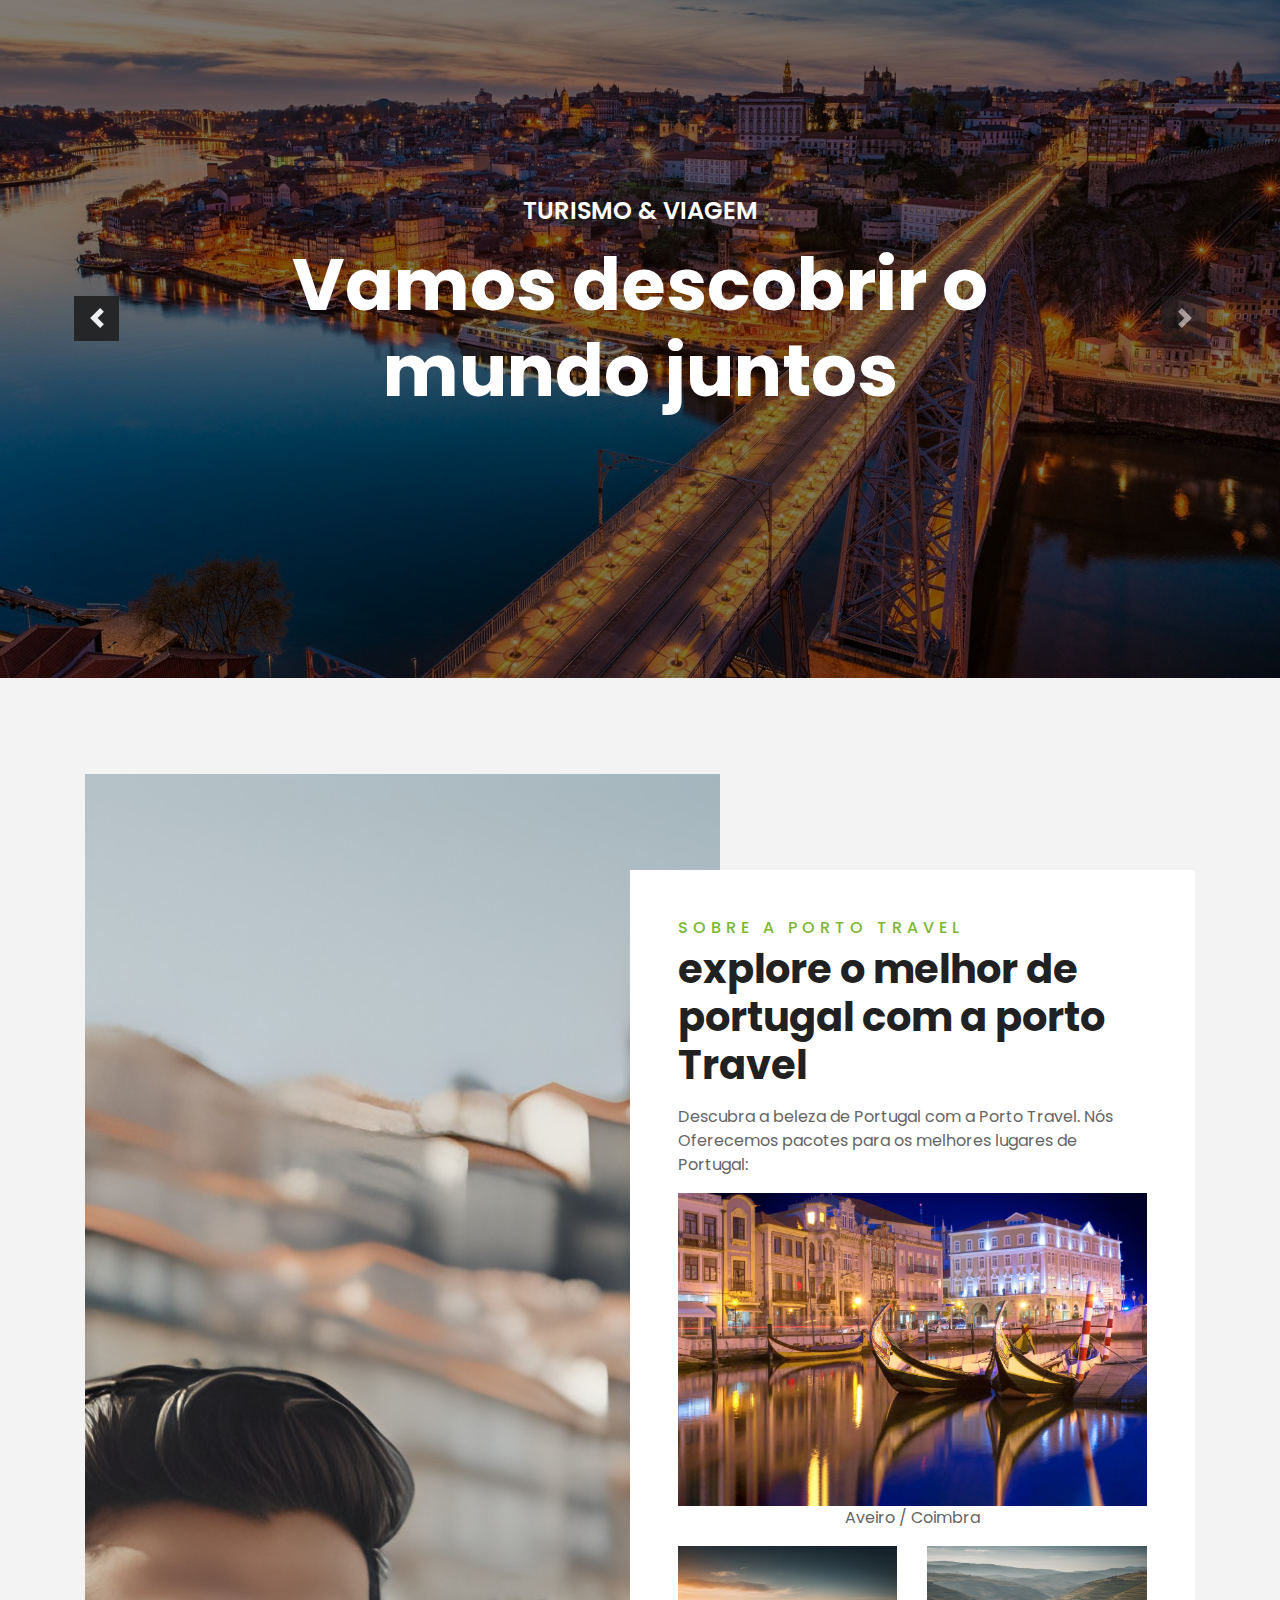
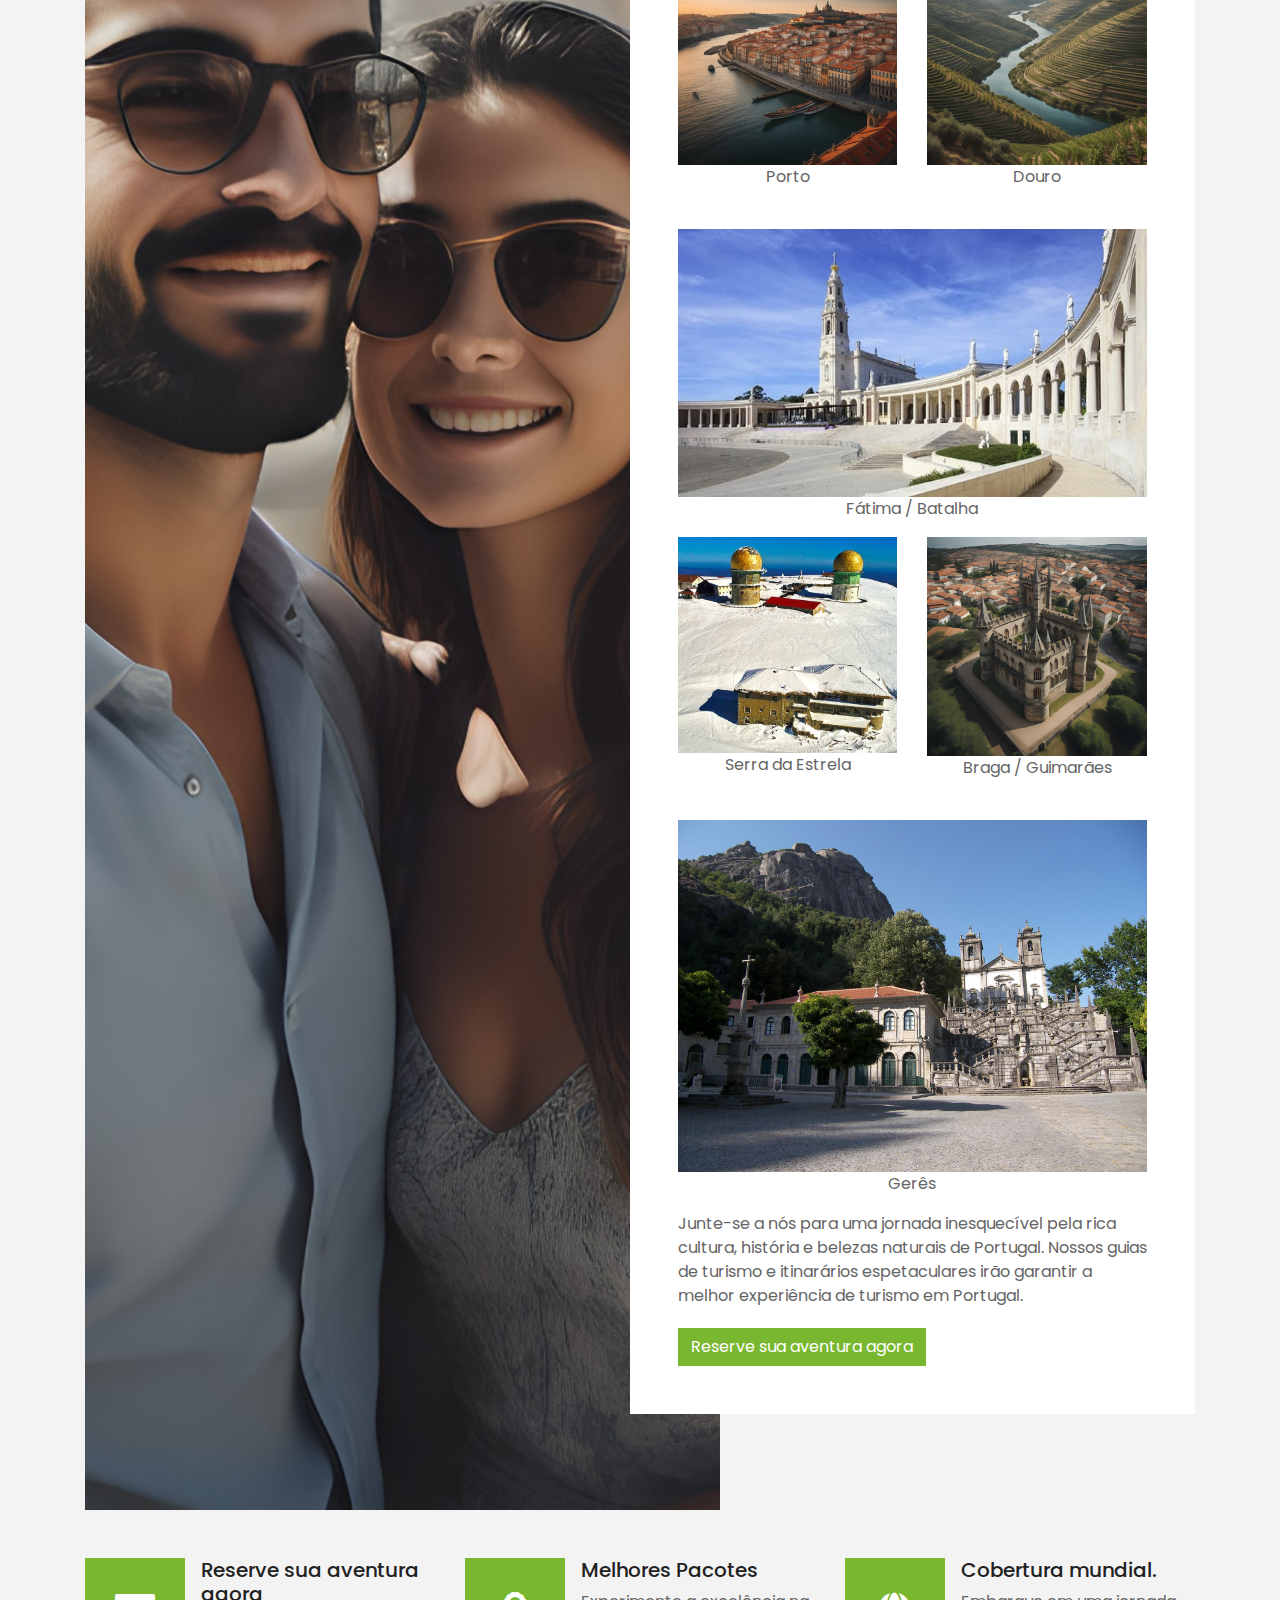
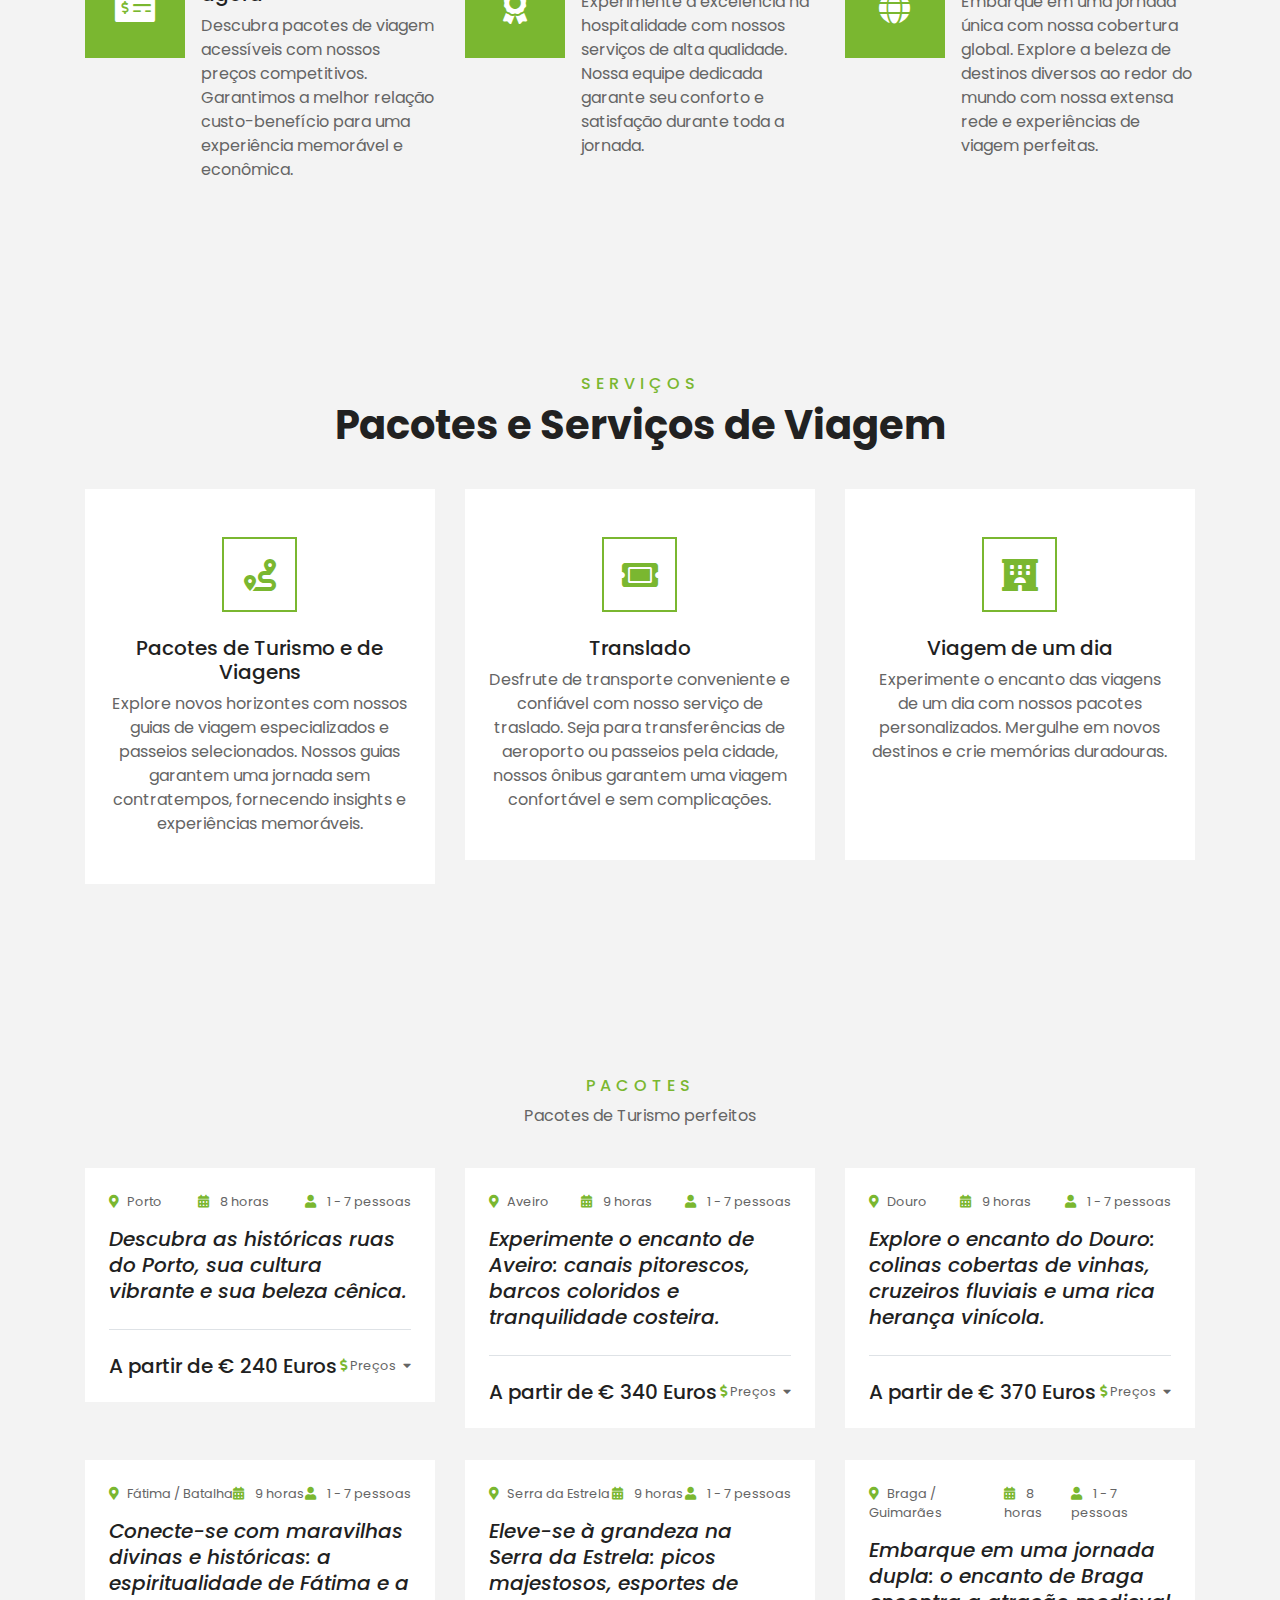
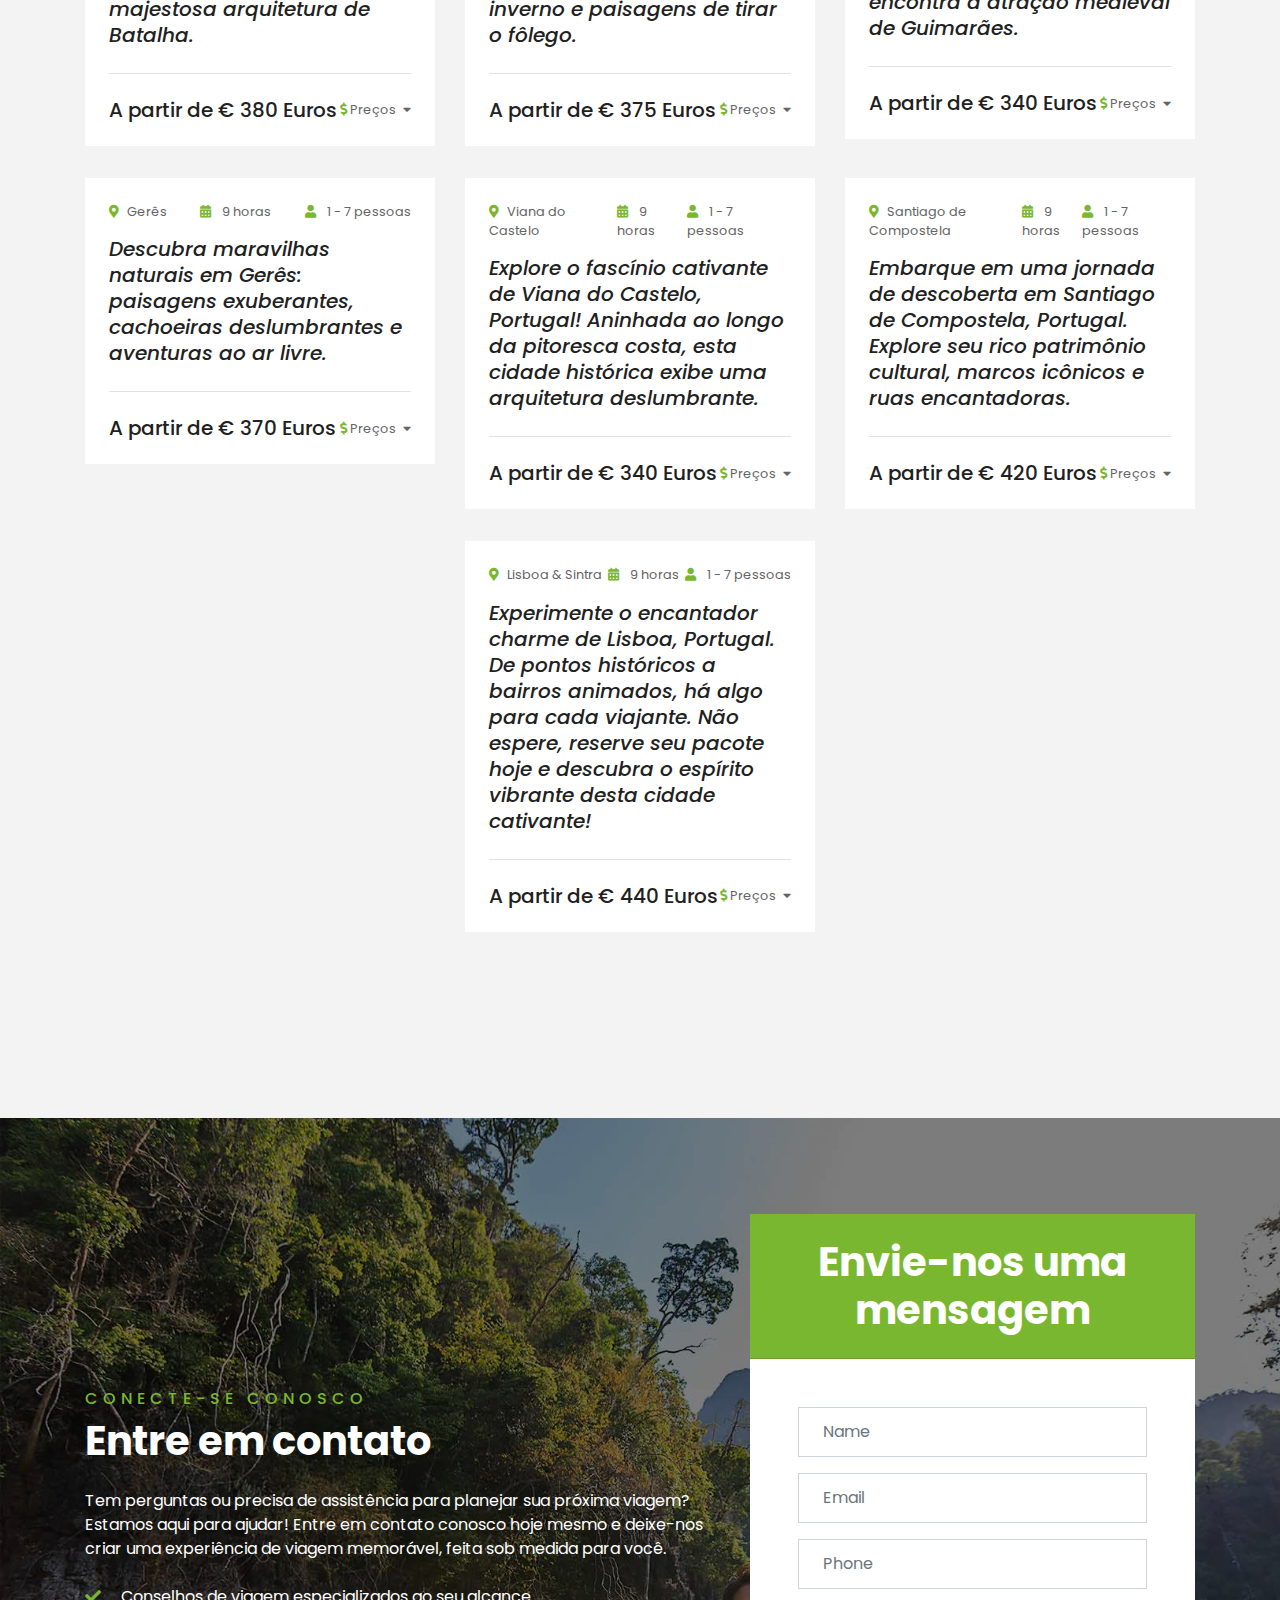
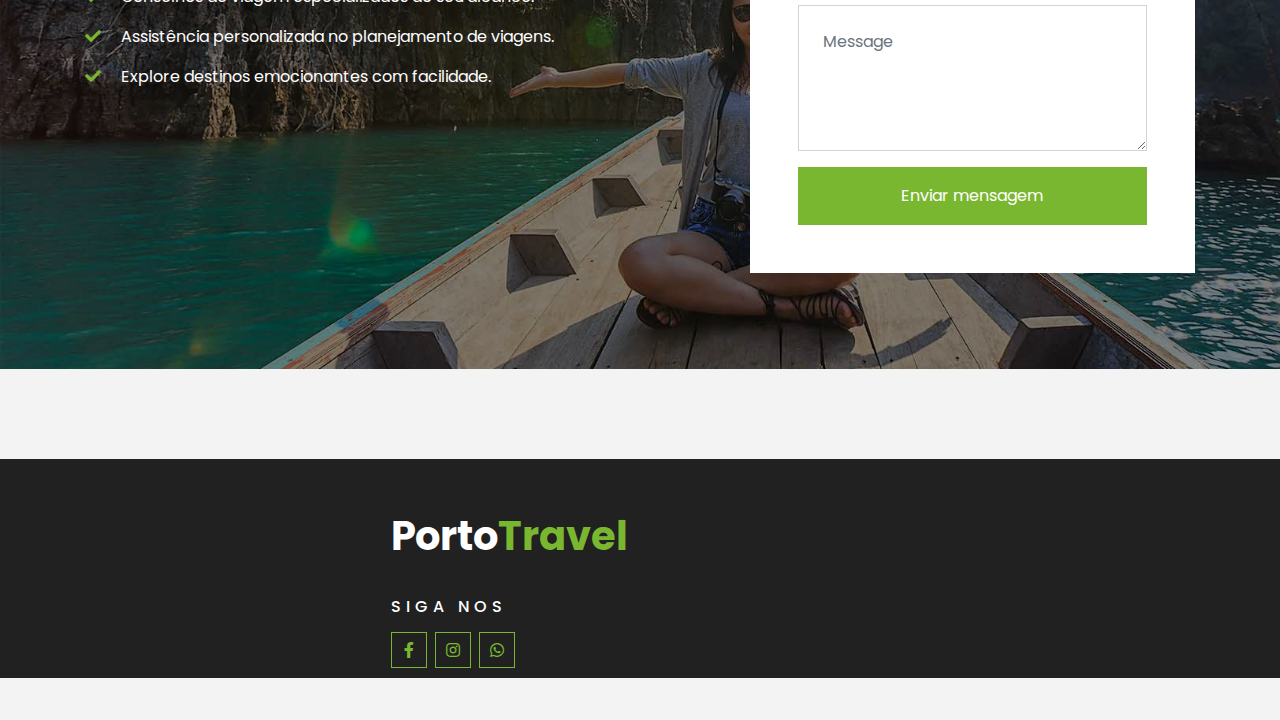
==== commit dd6fe390: "internacionalizacao" ====
--- a/index.html
+++ b/index.html
@@ -13,10 +13,12 @@
 
     <!-- Google Web Fonts -->
     <link rel="preconnect" href="https://fonts.gstatic.com">
-    <link href="https://fonts.googleapis.com/css2?family=Poppins:wght@400;500;600;700&display=swap" rel="stylesheet">
+    <link href="https://fonts.googleapis.com/css2?family=Poppins:wght@400;500;600;700&display=swap"
+          rel="stylesheet">
 
     <!-- Font Awesome -->
-    <link href="https://cdnjs.cloudflare.com/ajax/libs/font-awesome/5.10.0/css/all.min.css" rel="stylesheet">
+    <link href="https://cdnjs.cloudflare.com/ajax/libs/font-awesome/5.10.0/css/all.min.css"
+          rel="stylesheet">
 
     <!-- Libraries Stylesheet -->
     <link href="lib/owlcarousel/assets/owl.carousel.min.css" rel="stylesheet">
@@ -35,8 +37,11 @@
                 <img class="w-100" src="image/porto-banner.jpg" alt="Image">
                 <div class="carousel-caption d-flex flex-column align-items-center justify-content-center">
                     <div class="p-3" style="max-width: 900px;">
-                        <h4 class="text-white text-uppercase mb-md-3">Tours & Travel</h4>
-                        <h1 class="display-3 text-white mb-md-4">Let's Discover The World Together</h1>
+                        <h4 class="text-white text-uppercase mb-md-3"><span
+                                data-translate="Tours and travel"></span></h4>
+                        <h1 class="display-3 text-white mb-md-4">
+                            <span data-translate="Let's Discover The World Together"></span>
+                        </h1>
                     </div>
                 </div>
             </div>
@@ -44,9 +49,12 @@
                 <img class="w-100" src="image/douro-banner.jpg" alt="Image">
                 <div class="carousel-caption d-flex flex-column align-items-center justify-content-center">
                     <div class="p-3" style="max-width: 900px;">
-                        <h4 class="text-white text-uppercase mb-md-3">Tours & Travel</h4>
-                        <h1 class="display-3 text-white mb-md-4">Discover Amazing Places With Us</h1>
-
+                        <h4 class="text-white text-uppercase mb-md-3">
+                            <span data-translate="Tours and travel"></span>
+                        </h4>
+                        <h1 class="display-3 text-white mb-md-4">
+                            <span data-translate="Discover Amazing Places With Us"></span>
+                        </h1>
                     </div>
                 </div>
             </div>
@@ -72,20 +80,27 @@
         <div class="row">
             <div class="col-lg-7" style="min-height: 500px;">
                 <div class="position-relative h-100">
-                    <img class="position-absolute w-100 h-100" src="image/couple.png" style="object-fit: cover;">
+                    <img class="position-absolute w-100 h-100" src="image/couple.png"
+                         style="object-fit: cover;">
                 </div>
             </div>
             <div class="col-lg-5 pt-5 pb-lg-5">
                 <div class="about-text bg-white p-4 p-lg-5 my-lg-5">
-                    <h6 class="text-primary text-uppercase" style="letter-spacing: 5px;">About PortoTravel</h6>
-                    <h1 class="mb-3">Explore the Best of Portugal with PortoTravel</h1>
-                    <p>Discover the beauty of Portugal with PortoTravel. We offer exceptional tour packages to some of the
-                        most enchanting destinations:</p>
+                    <h6 class="text-primary text-uppercase" style="letter-spacing: 5px;">
+                        <span data-translate="About Porto Travel"></span>
+                    </h6>
+                    <h1 class="mb-3">
+                        <span data-translate="Explore the Best of Portugal with Porto Travel"></span>
+
+                    </h1>
+                    <p>
+                        <span data-translate="Discover the beauty of Portugal with PortoTravel. We offer exceptional tour packages to some of the most enchanting destinations:"></span>
+                    </p>
                     <div class="row">
                         <div class="col-12">
                             <img src="image/aveiro.jpg"
                                  alt="Porto, Portugal" class="img-fluid">
-                            <p class="text-center">Aveiro/Coimbra</p>
+                            <p class="text-center">Aveiro / Coimbra</p>
                         </div>
                     </div>
                     <div class="row mb-4">
@@ -130,11 +145,12 @@
                     </div>
 
 
-
-                    <p>Join us for an unforgettable journey through Portugal's rich culture, history, and natural
-                        beauty. Our expert guides and carefully curated itineraries ensure you experience the best of
-                        Portugal.</p>
-                    <a class="btn btn-primary mt-1">Book Your Adventure</a>
+                    <p>
+                        <span data-translate="Join us for an unforgettable journey through Portugal's rich culture, history, and natural beauty. Our expert guides and carefully curated itineraries ensure you experience the best of Portugal."></span>
+                    </p>
+                    <a class="btn btn-primary mt-1">
+                        <span data-translate="Book Your Adventure"></span>
+                    </a>
                 </div>
             </div>
         </div>
@@ -156,9 +172,14 @@
                         <i class="fa fa-2x fa-money-check-alt text-white"></i>
                     </div>
                     <div class="d-flex flex-column">
-                        <h5 class="">Competitive Pricing</h5>
-                        <p class="m-0">Discover affordable travel packages with our competitive pricing. We guarantee
-                            the best cost-effective ratio for a memorable and economical experience.</p>
+                        <h5 class="">
+                            <span data-translate="Competitive Pricing"></span>
+
+
+                        </h5>
+                        <p class="m-0">
+                            <span data-translate="Discover affordable travel packages with our competitive pricing. We guarantee the best cost-effective ratio for a memorable and economical experience."></span>
+                        </p>
                     </div>
                 </div>
             </div>
@@ -169,9 +190,13 @@
                         <i class="fa fa-2x fa-award text-white"></i>
                     </div>
                     <div class="d-flex flex-column">
-                        <h5 class="">Best Services</h5>
-                        <p class="m-0">Experience excellence in hospitality with our high-quality services. Our
-                            dedicated team ensures your comfort and satisfaction throughout the journey.</p>
+                        <h5 class="">
+                            <span data-translate="Best Services"></span>
+
+                        </h5>
+                        <p class="m-0">
+                            <span data-translate="Experience excellence in hospitality with our high-quality services. Our dedicated team ensures your comfort and satisfaction throughout the journey."></span>
+                        </p>
                     </div>
                 </div>
             </div>
@@ -182,10 +207,12 @@
                         <i class="fa fa-2x fa-globe text-white"></i>
                     </div>
                     <div class="d-flex flex-column">
-                        <h5 class="">Worldwide Coverage</h5>
-                        <p class="m-0">Embark on a unique journey with our global coverage. Explore the beauty of
-                            diverse destinations around the world with our extensive network and perfect travel
-                            experiences.</p>
+                        <h5 class="">
+                            <span data-translate="Worldwide Coverage"></span>
+                        </h5>
+                        <p class="m-0">
+                            <span data-translate="Embark on a unique journey with our global coverage. Explore the beauty of diverse destinations around the world with our extensive network and perfect travelexperiences."></span>
+                        </p>
                     </div>
                 </div>
             </div>
@@ -197,32 +224,48 @@
 <div class="container-fluid py-5">
     <div class="container pt-5 pb-3">
         <div class="text-center mb-3 pb-3">
-            <h6 class="text-primary text-uppercase" style="letter-spacing: 5px;">Services</h6>
-            <h1>Tours & Travel Services</h1>
+            <h6 class="text-primary text-uppercase" style="letter-spacing: 5px;">
+                <span data-translate="Services"></span>
+            </h6>
+            <h1>
+                <span data-translate="Tours & Travel Services"></span>
+            </h1>
         </div>
         <div class="row">
             <div class="col-lg-4 col-md-6 mb-4">
                 <div class="service-item bg-white text-center mb-2 py-5 px-4">
                     <i class="fa fa-2x fa-route mx-auto mb-4"></i>
-                    <h5 class="mb-2">Travel Guide and Tours</h5>
-                    <p class="m-0">Explore new horizons with our expert travel guides and curated tours. Our guides
-                        ensure a seamless journey, providing insights and memorable experiences.</p>
+                    <h5 class="mb-2">
+                        <span data-translate="Travel Guide and Tours"></span>
+
+
+                    </h5>
+                    <p class="m-0">
+                        <span data-translate="Explore new horizons with our expert travel guides and curated tours. Our guides ensure a seamless journey, providing insights and memorable experiences."></span>
+                    </p>
                 </div>
             </div>
             <div class="col-lg-4 col-md-6 mb-4">
                 <div class="service-item bg-white text-center mb-2 py-5 px-4">
                     <i class="fa fa-2x fa-ticket-alt mx-auto mb-4"></i>
-                    <h5 class="mb-2">Shuttle</h5>
-                    <p class="m-0">Enjoy convenient and reliable transportation with our shuttle service. Whether it's
-                        airport transfers or city tours, our shuttles ensure a comfortable and hassle-free ride.</p>
+                    <h5 class="mb-2">
+                        <span data-translate="Shuttle"></span>
+
+
+                    </h5>
+                    <p class="m-0">
+                        <span data-translate="Enjoy convenient and reliable transportation with our shuttle service. Whether it's airport transfers or city tours, our shuttles ensure a comfortable andhassle-free ride."></span>
+                    </p>
                 </div>
             </div>
             <div class="col-lg-4 col-md-6 mb-4">
                 <div class="service-item bg-white text-center mb-2 py-5 px-4">
                     <i class="fa fa-2x fa-hotel mx-auto mb-4"></i>
-                    <h5 class="mb-2">One Day Travel</h5>
-                    <p class="m-0">Experience the charm of one-day travel with our tailored packages. Immerse yourself
-                        in new destinations and create lasting memories.</br></br></p>
+                    <h5 class="mb-2">
+                        <span data-translate="One Day Travel"></span>
+                    </h5>
+                    <span data-translate="Experience the charm of one-day travel with our tailored packages. Immerse yourself in new destinations and create lasting memories."></span>
+                    <p class="m-0"></br></br></p>
                 </div>
             </div>
         </div>
@@ -235,8 +278,12 @@
 <div class="container-fluid py-5">
     <div class="container pt-5 pb-3">
         <div class="text-center mb-3 pb-3">
-            <h6 class="text-primary text-uppercase" style="letter-spacing: 5px;">Packages</h6>
-            <h1>Pefect Tour Packages</h1>
+            <h6 class="text-primary text-uppercase" style="letter-spacing: 5px;">
+                <span data-translate="Packages"></span>
+            </h6>
+            <span data-translate="Perfect Tour Packages"></span>
+
+            <h1></h1>
         </div>
         <div class="row">
 
@@ -245,41 +292,63 @@
                     <div class="p-4">
 
                         <div class="d-flex justify-content-between mb-3">
-                            <small class="m-0"><i class="fa fa-map-marker-alt text-primary mr-2"></i>Porto</small>
-                            <small class="m-0"><i class="fa fa-calendar-alt text-primary mr-2"></i>8 hours</small>
-                            <small class="m-0"><i class="fa fa-user text-primary mr-2"></i>1~7 People</small>
-                        </div>
-
-                        <i class="h5 text-decoration-none">Discover Porto's historic streets,
-                            vibrant culture, and scenic beauty</i>
+                            <small class="m-0"><i
+                                    class="fa fa-map-marker-alt text-primary mr-2"></i>Porto</small>
+                            <small class="m-0"><i class="fa fa-calendar-alt text-primary mr-2"></i>
+                                <span data-translate="8 hours"></span>
+                            </small>
+                            <small class="m-0"><i class="fa fa-user text-primary mr-2"></i>
+                                <span data-translate="1 - "></span>
+                                <span data-translate="7 People"></span>
+                            </small>
+                        </div>
+
+                        <i class="h5 text-decoration-none">
+                            <span data-translate="Discover Porto's historic streets, vibrant culture, and scenic beauty"></span>
+                        </i>
 
                         <div class="border-top mt-4 pt-4">
                             <div class="d-flex justify-content-between align-items-center">
-                                <h5 class="m-0">From $240 EUR</h5>
+                                <h5 class="m-0">
+                                    <span data-translate="From € 240 EUR"></span>
+                                </h5>
                                 <small class="m-0"><i
-                                        class="fas fa-dollar-sign text-primary mr-2"></i>
-                                    <a onclick="#">Prices</a>
+                                        class="fas fa-dollar-sign text-primary"></i>
+                                    <a onclick="#">
+                                        <span data-translate="Prices"></span>
+                                    </a>
                                     <i class="fas fa-caret-down ml-1"></i></small>
                             </div>
                         </div>
-
                         <div class="prices" style="opacity: 0; display: none;">
                             <br/>
                             <div class="pricing-option">
-                                <h5 class="m-0">Up to 2 people</h5>
-                                <p>€240 (total price)</p>
-                            </div>
-                            <div class="pricing-option">
-                                <h5 class="m-0">3 to 4 people</h5>
-                                <p class="price">€280</p>
-                            </div>
-                            <div class="pricing-option">
-                                <h5 class="m-0">5 to 7 people</h5>
-                                <p class="price">€360</p>
-                            </div>
-                            <div class="pricing-option">
-                                <h5 class="m-0">7+ people</h5>
-                                <p class="price">By quote.</p>
+                                <h5 class="m-0">
+                                    <span data-translate="Up to 2 people"></span>
+                                </h5>
+                                <p>
+                                    <span data-translate="€ 240 (total price)"></span>
+                                </p>
+                            </div>
+                            <div class="pricing-option">
+                                <h5 class="m-0">
+                                    <span data-translate="3 to 4 people"></span>
+                                </h5>
+                                <p class="price">€ 280</p>
+                            </div>
+                            <div class="pricing-option">
+                                <h5 class="m-0">
+                                    <span data-translate="5 to 7 people"></span>
+                                </h5>
+                                <p class="price">€ 360</p>
+                            </div>
+                            <div class="pricing-option">
+                                <h5 class="m-0">
+                                    <span data-translate="7+ people"></span>
+                                </h5>
+                                <p class="price">
+                                    <span data-translate="By quote"></span>
+                                </p>
                             </div>
                         </div>
                     </div>
@@ -291,19 +360,32 @@
                     <div class="p-4">
 
                         <div class="d-flex justify-content-between mb-3">
-                            <small class="m-0"><i class="fa fa-map-marker-alt text-primary mr-2"></i>Aveiro</small>
-                            <small class="m-0"><i class="fa fa-calendar-alt text-primary mr-2"></i>9 hours</small>
-                            <small class="m-0"><i class="fa fa-user text-primary mr-2"></i>1~7 People</small>
-                        </div>
-
-                        <i class="h5 text-decoration-none">Experience Aveiro's allure: picturesque canals, colorful boats, and coastal tranquility.</i>
+                            <small class="m-0"><i
+                                    class="fa fa-map-marker-alt text-primary mr-2"></i>Aveiro</small>
+                            <small class="m-0"><i class="fa fa-calendar-alt text-primary mr-2"></i>
+                                <span data-translate="9 hours"></span>
+                            </small>
+                            <small class="m-0"><i class="fa fa-user text-primary mr-2"></i>
+                                <span data-translate="1 - "></span>
+                                <span data-translate="7 People"></span>
+                            </small>
+                        </div>
+
+                        <i class="h5 text-decoration-none">
+                            <span data-translate="Experience Aveiro's allure: picturesque canals, colorful boats, and coastal tranquility."></span>
+                        </i>
 
                         <div class="border-top mt-4 pt-4">
                             <div class="d-flex justify-content-between align-items-center">
-                                <h5 class="m-0">From $340 EUR</h5>
+
+                                <h5 class="m-0">
+                                    <span data-translate="From € 340 EUR"></span></h5>
+                                </h5>
                                 <small class="m-0"><i
-                                        class="fas fa-dollar-sign text-primary mr-2"></i>
-                                    <a onclick="#">Prices</a>
+                                        class="fas fa-dollar-sign text-primary"></i>
+                                    <a onclick="#">
+                                        <span data-translate="Prices"></span>
+                                    </a>
                                     <i class="fas fa-caret-down ml-1"></i></small>
                             </div>
                         </div>
@@ -311,20 +393,32 @@
                         <div class="prices" style="opacity: 0; display: none;">
                             <br/>
                             <div class="pricing-option">
-                                <h5 class="m-0">Up to 2 people</h5>
-                                <p>€340 (total price)</p>
-                            </div>
-                            <div class="pricing-option">
-                                <h5 class="m-0">3 to 4 people</h5>
-                                <p class="price">€400</p>
-                            </div>
-                            <div class="pricing-option">
-                                <h5 class="m-0">5 to 7 people</h5>
-                                <p class="price">€500</p>
-                            </div>
-                            <div class="pricing-option">
-                                <h5 class="m-0">7+ people</h5>
-                                <p class="price">By quote.</p>
+                                <h5 class="m-0">
+                                    <span data-translate="Up to 2 people"></span>
+                                </h5>
+                                <p>
+                                    <span data-translate="€ 340 (total price)"></span>
+                                </p>
+                            </div>
+                            <div class="pricing-option">
+                                <h5 class="m-0">
+                                    <span data-translate="3 to 4 people"></span>
+                                </h5>
+                                <p class="price">€ 400</p>
+                            </div>
+                            <div class="pricing-option">
+                                <h5 class="m-0">
+                                    <span data-translate="5 to 7 people"></span>
+                                </h5>
+                                <p class="price">€ 500</p>
+                            </div>
+                            <div class="pricing-option">
+                                <h5 class="m-0">
+                                    <span data-translate="7+ people"></span>
+                                </h5>
+                                <p class="price">
+                                    <span data-translate="By quote"></span>
+                                </p>
                             </div>
                         </div>
                     </div>
@@ -336,19 +430,31 @@
                     <div class="p-4">
 
                         <div class="d-flex justify-content-between mb-3">
-                            <small class="m-0"><i class="fa fa-map-marker-alt text-primary mr-2"></i>Douro</small>
-                            <small class="m-0"><i class="fa fa-calendar-alt text-primary mr-2"></i>9 hours</small>
-                            <small class="m-0"><i class="fa fa-user text-primary mr-2"></i>1~7 People</small>
-                        </div>
-
-                        <i class="h5 text-decoration-none">Explore Douro's enchantment: vineyard-covered hills, river cruises, and rich wine heritage.</i>
+                            <small class="m-0"><i
+                                    class="fa fa-map-marker-alt text-primary mr-2"></i>Douro</small>
+                            <small class="m-0"><i class="fa fa-calendar-alt text-primary mr-2"></i>
+                                <span data-translate="9 hours"></span>
+                            </small>
+                            <small class="m-0"><i class="fa fa-user text-primary mr-2"></i>
+                                <span data-translate="1 - "></span>
+                                <span data-translate="7 People"></span>
+                            </small>
+                        </div>
+
+                        <i class="h5 text-decoration-none">
+                            <span data-translate="Explore Douro's enchantment: vineyard-covered hills, river cruises, and rich wine heritage."></span>
+                        </i>
 
                         <div class="border-top mt-4 pt-4">
                             <div class="d-flex justify-content-between align-items-center">
-                                <h5 class="m-0">From $370 EUR</h5>
+                                <h5 class="m-0">
+                                    <span data-translate="From € 370 EUR"></span></h5>
+                                </h5>
                                 <small class="m-0"><i
-                                        class="fas fa-dollar-sign text-primary mr-2"></i>
-                                    <a onclick="#">Prices</a>
+                                        class="fas fa-dollar-sign text-primary"></i>
+                                    <a onclick="#">
+                                        <span data-translate="Prices"></span>
+                                    </a>
                                     <i class="fas fa-caret-down ml-1"></i></small>
                             </div>
                         </div>
@@ -356,20 +462,32 @@
                         <div class="prices" style="opacity: 0; display: none;">
                             <br/>
                             <div class="pricing-option">
-                                <h5 class="m-0">Up to 2 people</h5>
-                                <p>€370 (total price)</p>
-                            </div>
-                            <div class="pricing-option">
-                                <h5 class="m-0">3 to 4 people</h5>
-                                <p class="price">€470</p>
-                            </div>
-                            <div class="pricing-option">
-                                <h5 class="m-0">5 to 7 people</h5>
-                                <p class="price">€620</p>
-                            </div>
-                            <div class="pricing-option">
-                                <h5 class="m-0">7+ people</h5>
-                                <p class="price">By quote.</p>
+                                <h5 class="m-0">
+                                    <span data-translate="Up to 2 people"></span>
+                                </h5>
+                                <p>
+                                    <span data-translate="€ 370 (total price)"></span>
+                                </p>
+                            </div>
+                            <div class="pricing-option">
+                                <h5 class="m-0">
+                                    <span data-translate="3 to 4 people"></span>
+                                </h5>
+                                <p class="price">€ 470</p>
+                            </div>
+                            <div class="pricing-option">
+                                <h5 class="m-0">
+                                    <span data-translate="5 to 7 people"></span>
+                                </h5>
+                                <p class="price">€ 620</p>
+                            </div>
+                            <div class="pricing-option">
+                                <h5 class="m-0">
+                                    <span data-translate="7+ people"></span>
+                                </h5>
+                                <p class="price">
+                                    <span data-translate="By quote"></span>
+                                </p>
                             </div>
                         </div>
                     </div>
@@ -381,19 +499,32 @@
                     <div class="p-4">
 
                         <div class="d-flex justify-content-between mb-3">
-                            <small class="m-0"><i class="fa fa-map-marker-alt text-primary mr-2"></i>Fátima / Batalha</small>
-                            <small class="m-0"><i class="fa fa-calendar-alt text-primary mr-2"></i>9 hours</small>
-                            <small class="m-0"><i class="fa fa-user text-primary mr-2"></i>1~7 People</small>
-                        </div>
-
-                        <i class="h5 text-decoration-none">Connect with divine and historical wonders: Fátima's spirituality and Batalha's majestic architecture.</i>
+                            <small class="m-0"><i
+                                    class="fa fa-map-marker-alt text-primary mr-2"></i>Fátima /
+                                Batalha</small>
+                            <small class="m-0"><i class="fa fa-calendar-alt text-primary mr-2"></i>
+                                <span data-translate="9 hours"></span>
+                            </small>
+                            <small class="m-0"><i class="fa fa-user text-primary mr-2"></i>
+                                <span data-translate="1 - "></span>
+                                <span data-translate="7 People"></span>
+                            </small>
+                        </div>
+
+                        <i class="h5 text-decoration-none">
+                            <span data-translate="Connect with divine and historical wonders: Fátima's spirituality and Batalha's majestic architecture."></span>
+                        </i>
 
                         <div class="border-top mt-4 pt-4">
                             <div class="d-flex justify-content-between align-items-center">
-                                <h5 class="m-0">From $380 EUR</h5>
+                                <h5 class="m-0">
+                                    <span data-translate="From € 380 EUR"></span>
+                                </h5>
                                 <small class="m-0"><i
-                                        class="fas fa-dollar-sign text-primary mr-2"></i>
-                                    <a onclick="#">Prices</a>
+                                        class="fas fa-dollar-sign text-primary"></i>
+                                    <a onclick="#">
+                                        <span data-translate="Prices"></span>
+                                    </a>
                                     <i class="fas fa-caret-down ml-1"></i></small>
                             </div>
                         </div>
@@ -401,20 +532,32 @@
                         <div class="prices" style="opacity: 0; display: none;">
                             <br/>
                             <div class="pricing-option">
-                                <h5 class="m-0">Up to 2 people</h5>
-                                <p>€380 (total price)</p>
-                            </div>
-                            <div class="pricing-option">
-                                <h5 class="m-0">3 to 4 people</h5>
-                                <p class="price">€440</p>
-                            </div>
-                            <div class="pricing-option">
-                                <h5 class="m-0">5 to 7 people</h5>
-                                <p class="price">€580</p>
-                            </div>
-                            <div class="pricing-option">
-                                <h5 class="m-0">7+ people</h5>
-                                <p class="price">By quote.</p>
+                                <h5 class="m-0">
+                                    <span data-translate="Up to 2 people"></span>
+                                </h5>
+                                <p>
+                                    <span data-translate="€ 380 (total price)"></span>
+                                </p>
+                            </div>
+                            <div class="pricing-option">
+                                <h5 class="m-0">
+                                    <span data-translate="3 to 4 people"></span>
+                                </h5>
+                                <p class="price">€ 440</p>
+                            </div>
+                            <div class="pricing-option">
+                                <h5 class="m-0">
+                                    <span data-translate="5 to 7 people"></span>
+                                </h5>
+                                <p class="price">€ 580</p>
+                            </div>
+                            <div class="pricing-option">
+                                <h5 class="m-0">
+                                    <span data-translate="7+ people"></span>
+                                </h5>
+                                <p class="price">
+                                    <span data-translate="By quote"></span>
+                                </p>
                             </div>
                         </div>
                     </div>
@@ -426,19 +569,32 @@
                     <div class="p-4">
 
                         <div class="d-flex justify-content-between mb-3">
-                            <small class="m-0"><i class="fa fa-map-marker-alt text-primary mr-2"></i>Serra da Estrela</small>
-                            <small class="m-0"><i class="fa fa-calendar-alt text-primary mr-2"></i>9 hours</small>
-                            <small class="m-0"><i class="fa fa-user text-primary mr-2"></i>1~7 People</small>
-                        </div>
-
-                        <i class="h5 text-decoration-none">Ascend to greatness at Serra da Estrela: majestic peaks, winter sports, and breathtaking landscapes.</i>
+                            <small class="m-0"><i
+                                    class="fa fa-map-marker-alt text-primary mr-2"></i>Serra da
+                                Estrela</small>
+                            <small class="m-0"><i class="fa fa-calendar-alt text-primary mr-2"></i>
+                                <span data-translate="9 hours"></span>
+                            </small>
+                            <small class="m-0"><i class="fa fa-user text-primary mr-2"></i>
+                                <span data-translate="1 - "></span>
+                                <span data-translate="7 People"></span>
+                            </small>
+                        </div>
+
+                        <i class="h5 text-decoration-none">
+                            <span data-translate="Ascend to greatness at Serra da Estrela: majestic peaks, winter sports, and breathtaking landscapes."></span>
+                        </i>
 
                         <div class="border-top mt-4 pt-4">
                             <div class="d-flex justify-content-between align-items-center">
-                                <h5 class="m-0">From $375 EUR</h5>
+                                <h5 class="m-0">
+                                    <span data-translate="From € 375 EUR"></span>
+                                </h5>
                                 <small class="m-0"><i
-                                        class="fas fa-dollar-sign text-primary mr-2"></i>
-                                    <a onclick="#">Prices</a>
+                                        class="fas fa-dollar-sign text-primary"></i>
+                                    <a onclick="#">
+                                        <span data-translate="Prices"></span>
+                                    </a>
                                     <i class="fas fa-caret-down ml-1"></i></small>
                             </div>
                         </div>
@@ -446,20 +602,32 @@
                         <div class="prices" style="opacity: 0; display: none;">
                             <br/>
                             <div class="pricing-option">
-                                <h5 class="m-0">Up to 2 people</h5>
-                                <p>€375 (total price)</p>
-                            </div>
-                            <div class="pricing-option">
-                                <h5 class="m-0">3 to 4 people</h5>
-                                <p class="price">€440</p>
-                            </div>
-                            <div class="pricing-option">
-                                <h5 class="m-0">5 to 7 people</h5>
-                                <p class="price">€520</p>
-                            </div>
-                            <div class="pricing-option">
-                                <h5 class="m-0">7+ people</h5>
-                                <p class="price">By quote.</p>
+                                <h5 class="m-0">
+                                    <span data-translate="Up to 2 people"></span>
+                                </h5>
+                                <p>
+                                    <span data-translate="€ 375 (total price)"></span>
+                                </p>
+                            </div>
+                            <div class="pricing-option">
+                                <h5 class="m-0">
+                                    <span data-translate="3 to 4 people"></span>
+                                </h5>
+                                <p class="price">€ 440</p>
+                            </div>
+                            <div class="pricing-option">
+                                <h5 class="m-0">
+                                    <span data-translate="5 to 7 people"></span>
+                                </h5>
+                                <p class="price">€ 520</p>
+                            </div>
+                            <div class="pricing-option">
+                                <h5 class="m-0">
+                                    <span data-translate="7+ people"></span>
+                                </h5>
+                                <p class="price">
+                                    <span data-translate="By quote"></span>
+                                </p>
                             </div>
                         </div>
                     </div>
@@ -471,19 +639,34 @@
                     <div class="p-4">
 
                         <div class="d-flex justify-content-between mb-3">
-                            <small class="m-0"><i class="fa fa-map-marker-alt text-primary mr-2"></i>Braga / Guimarães</small>
-                            <small class="m-0"><i class="fa fa-calendar-alt text-primary mr-2"></i>8 hours</small>
-                            <small class="m-0"><i class="fa fa-user text-primary mr-2"></i>1~7 People</small>
-                        </div>
-
-                        <i class="h5 text-decoration-none"><a class="h5 text-decoration-none" href="">Embark on a dual journey: Braga's charm meets Guimarães' medieval allure.</a></i>
+                            <small class="m-0"><i
+                                    class="fa fa-map-marker-alt text-primary mr-2"></i>Braga /
+                                Guimarães</small>
+                            <small class="m-0"><i class="fa fa-calendar-alt text-primary mr-2"></i>
+                                <span data-translate="8 hours"></span>
+                            </small>
+                            <small class="m-0"><i class="fa fa-user text-primary mr-2"></i>
+                                <span data-translate="1 - "></span>
+                                <span data-translate="7 People"></span>
+                            </small>
+                        </div>
+
+                        <i class="h5 text-decoration-none">
+                            <a class="h5 text-decoration-none" href="">
+                                <span data-translate="Embark on a dual journey: Braga's charm meets Guimarães' medieval allure."></span>
+                            </a>
+                        </i>
 
                         <div class="border-top mt-4 pt-4">
                             <div class="d-flex justify-content-between align-items-center">
-                                <h5 class="m-0">From $340 EUR</h5>
+                                <h5 class="m-0">
+                                    <span data-translate="From € 340 EUR"></span>
+                                </h5>
                                 <small class="m-0"><i
-                                        class="fas fa-dollar-sign text-primary mr-2"></i>
-                                    <a onclick="#">Prices</a>
+                                        class="fas fa-dollar-sign text-primary"></i>
+                                    <a onclick="#">
+                                        <span data-translate="Prices"></span>
+                                    </a>
                                     <i class="fas fa-caret-down ml-1"></i></small>
                             </div>
                         </div>
@@ -491,44 +674,68 @@
                         <div class="prices" style="opacity: 0; display: none;">
                             <br/>
                             <div class="pricing-option">
-                                <h5 class="m-0">Up to 2 people</h5>
-                                <p>€340 (total price)</p>
-                            </div>
-                            <div class="pricing-option">
-                                <h5 class="m-0">3 to 4 people</h5>
-                                <p class="price">€400</p>
-                            </div>
-                            <div class="pricing-option">
-                                <h5 class="m-0">5 to 7 people</h5>
-                                <p class="price">€500</p>
-                            </div>
-                            <div class="pricing-option">
-                                <h5 class="m-0">7+ people</h5>
-                                <p class="price">By quote.</p>
-                            </div>
-                        </div>
-                    </div>
-                </div>
-            </div>
-            <div class="col-lg-4 col-md-6 mb-4"></div>
+                                <h5 class="m-0">
+                                    <span data-translate="Up to 2 people"></span>
+                                </h5>
+                                <p>
+                                    <span data-translate="€ 340 (total price)"></span>
+                                </p>
+                            </div>
+                            <div class="pricing-option">
+                                <h5 class="m-0">
+                                    <span data-translate="3 to 4 people"></span>
+                                </h5>
+                                <p class="price">€ 400</p>
+                            </div>
+                            <div class="pricing-option">
+                                <h5 class="m-0">
+                                    <span data-translate="5 to 7 people"></span>
+                                </h5>
+                                <p class="price">€ 500</p>
+                            </div>
+                            <div class="pricing-option">
+                                <h5 class="m-0">
+                                    <span data-translate="7+ people"></span>
+                                </h5>
+                                <p class="price">
+                                    <span data-translate="By quote"></span>
+                                </p>
+                            </div>
+                        </div>
+                    </div>
+                </div>
+            </div>
+
             <div class="col-lg-4 col-md-6 mb-4">
                 <div class="package-item bg-white mb-2" onclick="togglePrices(this)">
                     <div class="p-4">
 
                         <div class="d-flex justify-content-between mb-3">
-                            <small class="m-0"><i class="fa fa-map-marker-alt text-primary mr-2"></i>Gerês</small>
-                            <small class="m-0"><i class="fa fa-calendar-alt text-primary mr-2"></i>9 hours</small>
-                            <small class="m-0"><i class="fa fa-user text-primary mr-2"></i>1~7 People</small>
-                        </div>
-
-                        <i class="h5 text-decoration-none">Discover natural wonders in Gerês: lush landscapes, cascading waterfalls, and outdoor adventures.</i>
+                            <small class="m-0"><i
+                                    class="fa fa-map-marker-alt text-primary mr-2"></i>Gerês</small>
+                            <small class="m-0"><i class="fa fa-calendar-alt text-primary mr-2"></i>
+                                <span data-translate="9 hours"></span>
+                            </small>
+                            <small class="m-0"><i class="fa fa-user text-primary mr-2"></i>
+                                <span data-translate="1 - "></span>
+                                <span data-translate="7 People"></span>
+                            </small>
+                        </div>
+
+                        <i class="h5 text-decoration-none">
+                            <span data-translate="Discover natural wonders in Gerês: lush landscapes, cascading waterfalls, and outdoor adventures."></span>
+                        </i>
 
                         <div class="border-top mt-4 pt-4">
                             <div class="d-flex justify-content-between align-items-center">
-                                <h5 class="m-0">From $370 EUR</h5>
+                                <h5 class="m-0">
+                                    <span data-translate="From € 370 EUR"></span>
+                                </h5>
                                 <small class="m-0"><i
-                                        class="fas fa-dollar-sign text-primary mr-2"></i>
-                                    <a onclick="#">Prices</a>
+                                        class="fas fa-dollar-sign text-primary"></i>
+                                    <a onclick="#">
+                                        <span data-translate="Prices"></span>
+                                    </a>
                                     <i class="fas fa-caret-down ml-1"></i></small>
                             </div>
                         </div>
@@ -536,28 +743,244 @@
                         <div class="prices" style="opacity: 0; display: none;">
                             <br/>
                             <div class="pricing-option">
-                                <h5 class="m-0">Up to 2 people</h5>
-                                <p>€370 (total price)</p>
-                            </div>
-                            <div class="pricing-option">
-                                <h5 class="m-0">3 to 4 people</h5>
-                                <p class="price">460</p>
-                            </div>
-                            <div class="pricing-option">
-                                <h5 class="m-0">5 to 7 people</h5>
-                                <p class="price">€570</p>
-                            </div>
-                            <div class="pricing-option">
-                                <h5 class="m-0">7+ people</h5>
-                                <p class="price">By quote.</p>
+                                <h5 class="m-0">
+                                    <span data-translate="Up to 2 people"></span>
+                                </h5>
+                                <p>
+                                    <span data-translate="€ 370 (total price)"></span>
+                                </p>
+                            </div>
+                            <div class="pricing-option">
+                                <h5 class="m-0">
+                                    <span data-translate="3 to 4 people"></span>
+                                </h5>
+                                <p class="price">€ 460</p>
+                            </div>
+                            <div class="pricing-option">
+                                <h5 class="m-0">
+                                    <span data-translate="5 to 7 people"></span>
+                                </h5>
+                                <p class="price">€ 570</p>
+                            </div>
+                            <div class="pricing-option">
+                                <h5 class="m-0">
+                                    <span data-translate="7+ people"></span>
+                                </h5>
+                                <p class="price">
+                                    <span data-translate="By quote"></span>
+                                </p>
+                            </div>
+                        </div>
+                    </div>
+                </div>
+            </div>
+
+            <div class="col-lg-4 col-md-6 mb-4">
+                <div class="package-item bg-white mb-2" onclick="togglePrices(this)">
+                    <div class="p-4">
+
+                        <div class="d-flex justify-content-between mb-3">
+                            <small class="m-0"><i
+                                    class="fa fa-map-marker-alt text-primary mr-2"></i>Viana do Castelo</small>
+                            <small class="m-0"><i class="fa fa-calendar-alt text-primary mr-2"></i>
+                                <span data-translate="9 hours"></span>
+                            </small>
+                            <small class="m-0"><i class="fa fa-user text-primary mr-2"></i>
+                                <span data-translate="1 - "></span>
+                                <span data-translate="7 People"></span>
+                            </small>
+                        </div>
+
+                        <i class="h5 text-decoration-none">
+                            <span data-translate="Explore the captivating allure of Viana do Castelo, Portugal! Nestled along the picturesque coastline, this historic city boasts stunning architecture."></span>
+                        </i>
+
+                        <div class="border-top mt-4 pt-4">
+                            <div class="d-flex justify-content-between align-items-center">
+                                <h5 class="m-0">
+                                    <span data-translate="From € 340 EUR"></span>
+                                </h5>
+                                <small class="m-0"><i
+                                        class="fas fa-dollar-sign text-primary"></i>
+                                    <a onclick="#">
+                                        <span data-translate="Prices"></span>
+                                    </a>
+                                    <i class="fas fa-caret-down ml-1"></i></small>
+                            </div>
+                        </div>
+
+                        <div class="prices" style="opacity: 0; display: none;">
+                            <br/>
+                            <div class="pricing-option">
+                                <h5 class="m-0">
+                                    <span data-translate="Up to 2 people"></span>
+                                </h5>
+                                <p>
+                                    <span data-translate="€ 340 (total price)"></span>
+                                </p>
+                            </div>
+                            <div class="pricing-option">
+                                <h5 class="m-0">
+                                    <span data-translate="3 to 4 people"></span>
+                                </h5>
+                                <p class="price">€ 390</p>
+                            </div>
+                            <div class="pricing-option">
+                                <h5 class="m-0">
+                                    <span data-translate="5 to 7 people"></span>
+                                </h5>
+                                <p class="price">€ 480</p>
+                            </div>
+                            <div class="pricing-option">
+                                <h5 class="m-0">
+                                    <span data-translate="7+ people"></span>
+                                </h5>
+                                <p class="price">
+                                    <span data-translate="By quote"></span>
+                                </p>
+                            </div>
+                        </div>
+                    </div>
+                </div>
+            </div>
+
+            <div class="col-lg-4 col-md-6 mb-4">
+                <div class="package-item bg-white mb-2" onclick="togglePrices(this)">
+                    <div class="p-4">
+
+                        <div class="d-flex justify-content-between mb-3">
+                            <small class="m-0"><i
+                                    class="fa fa-map-marker-alt text-primary mr-2"></i>Santiago de Compostela</small>
+                            <small class="m-0"><i class="fa fa-calendar-alt text-primary mr-2"></i>
+                                <span data-translate="9 hours"></span>
+                            </small>
+                            <small class="m-0"><i class="fa fa-user text-primary mr-2"></i>
+                                <span data-translate="1 - "></span>
+                                <span data-translate="7 People"></span>
+                            </small>
+                        </div>
+
+                        <i class="h5 text-decoration-none">
+                            <span data-translate="Embark on a journey of discovery in Santiago de Compostela, Portugal. Explore its rich cultural heritage, iconic landmarks, and charming streets."></span>
+                        </i>
+
+                        <div class="border-top mt-4 pt-4">
+                            <div class="d-flex justify-content-between align-items-center">
+                                <h5 class="m-0">
+                                    <span data-translate="From € 420 EUR"></span>
+                                </h5>
+                                <small class="m-0"><i
+                                        class="fas fa-dollar-sign text-primary"></i>
+                                    <a onclick="#">
+                                        <span data-translate="Prices"></span>
+                                    </a>
+                                    <i class="fas fa-caret-down ml-1"></i></small>
+                            </div>
+                        </div>
+
+                        <div class="prices" style="opacity: 0; display: none;">
+                            <br/>
+                            <div class="pricing-option">
+                                <h5 class="m-0">
+                                    <span data-translate="Up to 2 people"></span>
+                                </h5>
+                                <p>
+                                    <span data-translate="€ 420 (total price)"></span>
+                                </p>
+                            </div>
+                            <div class="pricing-option">
+                                <h5 class="m-0">
+                                    <span data-translate="3 to 4 people"></span>
+                                </h5>
+                                <p class="price">€ 470</p>
+                            </div>
+                            <div class="pricing-option">
+                                <h5 class="m-0">
+                                    <span data-translate="5 to 7 people"></span>
+                                </h5>
+                                <p class="price">€ 580</p>
+                            </div>
+                            <div class="pricing-option">
+                                <h5 class="m-0">
+                                    <span data-translate="7+ people"></span>
+                                </h5>
+                                <p class="price">
+                                    <span data-translate="By quote"></span>
+                                </p>
                             </div>
                         </div>
                     </div>
                 </div>
             </div>
             <div class="col-lg-4 col-md-6 mb-4"></div>
-
-
+            <div class="col-lg-4 col-md-6 mb-4">
+                <div class="package-item bg-white mb-2" onclick="togglePrices(this)">
+                    <div class="p-4">
+
+                        <div class="d-flex justify-content-between mb-3">
+                            <small class="m-0"><i
+                                    class="fa fa-map-marker-alt text-primary mr-2"></i>Lisboa & Sintra</small>
+                            <small class="m-0"><i class="fa fa-calendar-alt text-primary mr-2"></i>
+                                <span data-translate="9 hours"></span>
+                            </small>
+                            <small class="m-0"><i class="fa fa-user text-primary mr-2"></i>
+                                <span data-translate="1 - "></span>
+                                <span data-translate="7 People"></span>
+                            </small>
+                        </div>
+
+                        <i class="h5 text-decoration-none">
+                            <span data-translate="Experience the enchanting charm of Lisbon, Portugal. From historic sights to lively neighborhoods, there's something for every traveler. Don't wait, book your package today and discover the vibrant spirit of this captivating city!"></span>
+                        </i>
+
+                        <div class="border-top mt-4 pt-4">
+                            <div class="d-flex justify-content-between align-items-center">
+                                <h5 class="m-0">
+                                    <span data-translate="From € 440 EUR"></span>
+                                </h5>
+                                <small class="m-0"><i
+                                        class="fas fa-dollar-sign text-primary"></i>
+                                    <a onclick="#">
+                                        <span data-translate="Prices"></span>
+                                    </a>
+                                    <i class="fas fa-caret-down ml-1"></i></small>
+                            </div>
+                        </div>
+
+                        <div class="prices" style="opacity: 0; display: none;">
+                            <br/>
+                            <div class="pricing-option">
+                                <h5 class="m-0">
+                                    <span data-translate="Up to 2 people"></span>
+                                </h5>
+                                <p>
+                                    <span data-translate="€ 440 (total price)"></span>
+                                </p>
+                            </div>
+                            <div class="pricing-option">
+                                <h5 class="m-0">
+                                    <span data-translate="3 to 4 people"></span>
+                                </h5>
+                                <p class="price">€ 480</p>
+                            </div>
+                            <div class="pricing-option">
+                                <h5 class="m-0">
+                                    <span data-translate="5 to 7 people"></span>
+                                </h5>
+                                <p class="price">€ 580</p>
+                            </div>
+                            <div class="pricing-option">
+                                <h5 class="m-0">
+                                    <span data-translate="7+ people"></span>
+                                </h5>
+                                <p class="price">
+                                    <span data-translate="By quote"></span>
+                                </p>
+                            </div>
+                        </div>
+                    </div>
+                </div>
+            </div>
 
         </div>
     </div>
@@ -571,48 +994,62 @@
         <div class="row align-items-center">
             <div class="col-lg-7 mb-5 mb-lg-0">
                 <div class="mb-4">
-                    <h6 class="text-primary text-uppercase" style="letter-spacing: 5px;">Connect With Us</h6>
-                    <h1 class="text-white">Get in Touch</h1>
-                </div>
-                <p class="text-white">Have questions or need assistance in planning your next getaway? We're here to
-                    help! Contact us today and let us create a memorable travel experience tailored just for you.</p>
+                    <h6 class="text-primary text-uppercase" style="letter-spacing: 5px;">
+                        <span data-translate="Connect With Us"></span>
+                    </h6>
+                    <h1 class="text-white">
+                        <span data-translate="Get in Touch"></span>
+                    </h1>
+                </div>
+                <p class="text-white">
+                    <span data-translate="Have questions or need assistance in planning your next getaway? We're here to help! Contact us today and let us create a memorable travel experience tailored just for you."></span>
+
+                </p>
                 <ul class="list-inline text-white m-0">
-                    <li class="py-2"><i class="fa fa-check text-primary mr-3"></i>Expert travel advice at your
-                        fingertips
+                    <li class="py-2"><i class="fa fa-check text-primary mr-3"></i>
+                        <span data-translate="Expert travel advice at your fingertips"></span>
+
                     </li>
-                    <li class="py-2"><i class="fa fa-check text-primary mr-3"></i>Personalized travel planning
-                        assistance
+                    <li class="py-2"><i class="fa fa-check text-primary mr-3"></i>
+                        <span data-translate="Personalized travel planning assistance"></span>
+
                     </li>
-                    <li class="py-2"><i class="fa fa-check text-primary mr-3"></i>Explore exciting destinations with
-                        ease
+                    <li class="py-2"><i class="fa fa-check text-primary mr-3"></i>
+                        <span data-translate="Explore exciting destinations with easy"></span>
+
                     </li>
                 </ul>
             </div>
             <div class="col-lg-5">
                 <div class="card border-0">
                     <div class="card-header bg-primary text-center p-4">
-                        <h1 class="text-white m-0">Send Us a Message</h1>
+                        <h1 class="text-white m-0">
+                            <span data-translate="Send Us a Message"></span>
+                        </h1>
                     </div>
                     <div class="card-body rounded-bottom bg-white p-5">
                         <form id="contactForm" action="contact.php" method="post">
                             <div class="form-group">
                                 <input id="name" name="name" type="text" class="form-control p-4"
-                                       placeholder="Your name" required="required"/>
+                                       placeholder="Name" required="required"/>
                             </div>
                             <div class="form-group">
                                 <input id="email" name="email" type="email" class="form-control p-4"
-                                       placeholder="Your email" required="required"/>
+                                       placeholder="Email" required="required"/>
                             </div>
                             <div class="form-group">
                                 <input id="phone" name="phone" type="tel" class="form-control p-4"
-                                       placeholder="Your phone" required="required"/>
+                                       placeholder="Phone" required="required"/>
                             </div>
                             <div class="form-group">
-                                <textarea id="message" name="message" class="form-control p-4" rows="4"
-                                          placeholder="Your message" required="required"></textarea>
+                                <textarea id="message" name="message" class="form-control p-4"
+                                          rows="4"
+                                          placeholder="Message" required="required"></textarea>
                             </div>
                             <div>
-                                <button class="btn btn-primary btn-block py-3" type="submit">Send Message</button>
+                                <button class="btn btn-primary btn-block py-3" type="submit">
+                                    <span data-translate="Send Message"></span>
+                                </button>
                             </div>
                         </form>
                     </div>
@@ -630,13 +1067,18 @@
             </a>
         </div>
         <div class="col-lg-12 col-md-12 mb-12">
-            <h6 class="text-white text-uppercase mt-4 mb-3" style="letter-spacing: 5px;">Follow Us</h6>
+            <h6 class="text-white text-uppercase mt-4 mb-3" style="letter-spacing: 5px;">
+                <span data-translate="Follow Us"></span>
+
+            </h6>
         </div>
         <div class="col-lg-12 col-md-12 mb-12">
             <div class="d-flex justify-content-start">
-                <a href="https://www.facebook.com/people/Porto-Travel/61553704320356" target="_blank"
+                <a href="https://www.facebook.com/people/Porto-Travel/61553704320356"
+                   target="_blank"
                    class="btn btn-outline-primary btn-square mr-2"><i class="fab fa-facebook-f"></i></a>
-                <a href="https://www.instagram.com/portotravel4all?utm_source=qr&igshid=MzNlNGNkZWQ4Mg==" target="_blank"
+                <a href="https://www.instagram.com/portotravel4all?utm_source=qr&igshid=MzNlNGNkZWQ4Mg=="
+                   target="_blank"
                    class="btn btn-outline-primary btn-square mr-2"><i class="fab fa-instagram"></i></a>
                 <a target="_blank"
                    href="https://api.whatsapp.com/send?phone=%2B351916263755&app=site&entry_point=page_cta&fbclid=IwAR1LEvsrVvPCPYCkFeHPs2m7tQSeViPCmuGvKhRacIwnKHpCoHdEQzcXLiM"
@@ -648,7 +1090,8 @@
 </div>
 
 <!-- Back to Top -->
-<a class="btn btn-lg btn-primary btn-lg-square back-to-top"><i class="fa fa-angle-double-up"></i></a>
+<a class="btn btn-lg btn-primary btn-lg-square back-to-top"><i
+        class="fa fa-angle-double-up"></i></a>
 
 
 <!-- JavaScript Libraries -->
@@ -663,44 +1106,45 @@
 <!-- Contact Javascript File -->
 <script src="mail/jqBootstrapValidation.min.js"></script>
 <script src="mail/contact.js"></script>
+<script src="translations.js"></script>
 
 <!-- Template Javascript -->
 <script src="js/main.js"></script>
 <script>
-function togglePrices(element) {
-    const targetClass = 'prices'; // Class of the div to toggle visibility
-    const pricesDiv = element.querySelector('.' + targetClass); // Use querySelector for efficiency
-
-    if (pricesDiv.style.opacity === '0' || pricesDiv.style.display === 'none') {
-        fadeIn(pricesDiv);
-    } else {
-        fadeOut(pricesDiv);
+    function togglePrices(element) {
+        const targetClass = 'prices'; // Class of the div to toggle visibility
+        const pricesDiv = element.querySelector('.' + targetClass); // Use querySelector for efficiency
+
+        if (pricesDiv.style.opacity === '0' || pricesDiv.style.display === 'none') {
+            fadeIn(pricesDiv);
+        } else {
+            fadeOut(pricesDiv);
+        }
     }
-}
-
-function fadeIn(element) {
-    element.style.display = 'block';
-    let opacity = 0;
-    const fadeInInterval = setInterval(() => {
-        opacity += 0.1;
-        element.style.opacity = opacity;
-        if (opacity >= 1) {
-            clearInterval(fadeInInterval);
-        }
-    }, 50);
-}
-
-function fadeOut(element) {
-    let opacity = 1;
-    const fadeOutInterval = setInterval(() => {
-        opacity -= 0.1;
-        element.style.opacity = opacity;
-        if (opacity <= 0) {
-            clearInterval(fadeOutInterval);
-            element.style.display = 'none';
-        }
-    }, 50);
-}
+
+    function fadeIn(element) {
+        element.style.display = 'block';
+        let opacity = 0;
+        const fadeInInterval = setInterval(() => {
+            opacity += 0.1;
+            element.style.opacity = opacity;
+            if (opacity >= 1) {
+                clearInterval(fadeInInterval);
+            }
+        }, 50);
+    }
+
+    function fadeOut(element) {
+        let opacity = 1;
+        const fadeOutInterval = setInterval(() => {
+            opacity -= 0.1;
+            element.style.opacity = opacity;
+            if (opacity <= 0) {
+                clearInterval(fadeOutInterval);
+                element.style.display = 'none';
+            }
+        }, 50);
+    }
 </script>
 </body>
 
